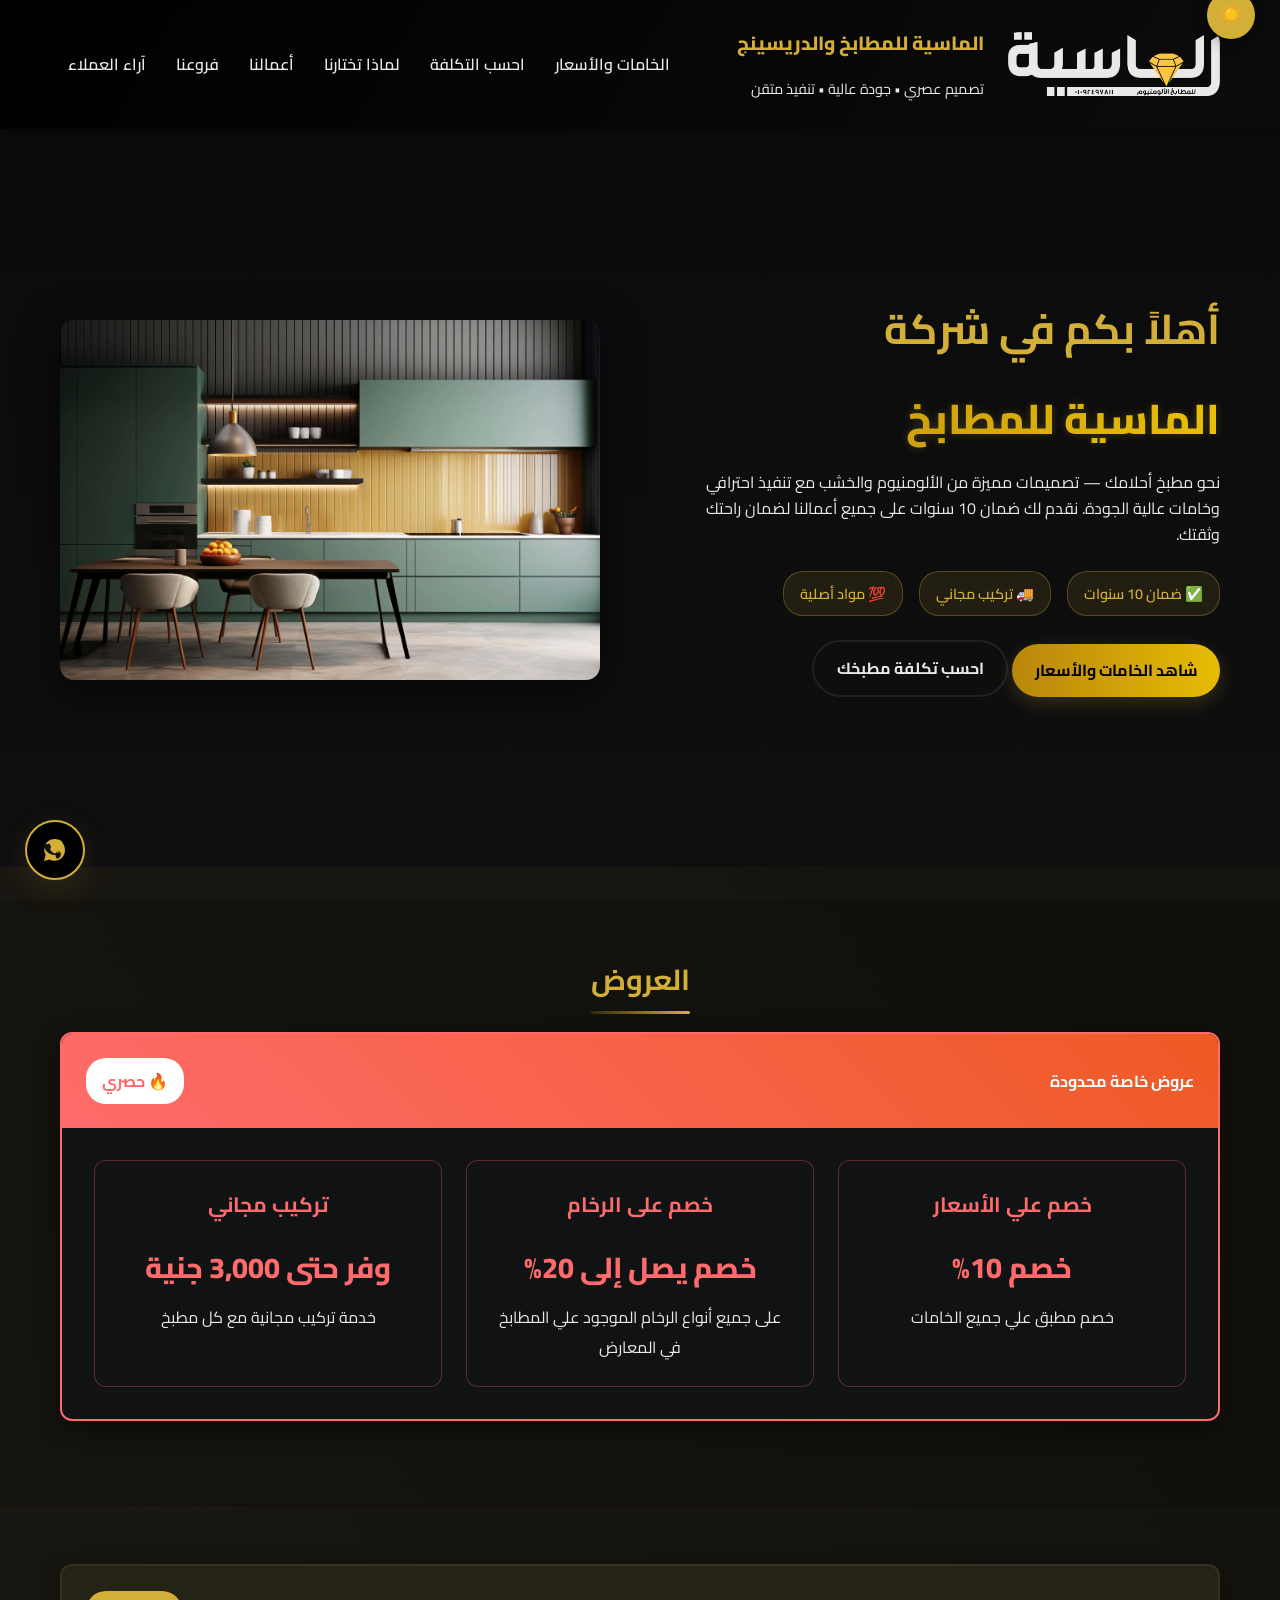
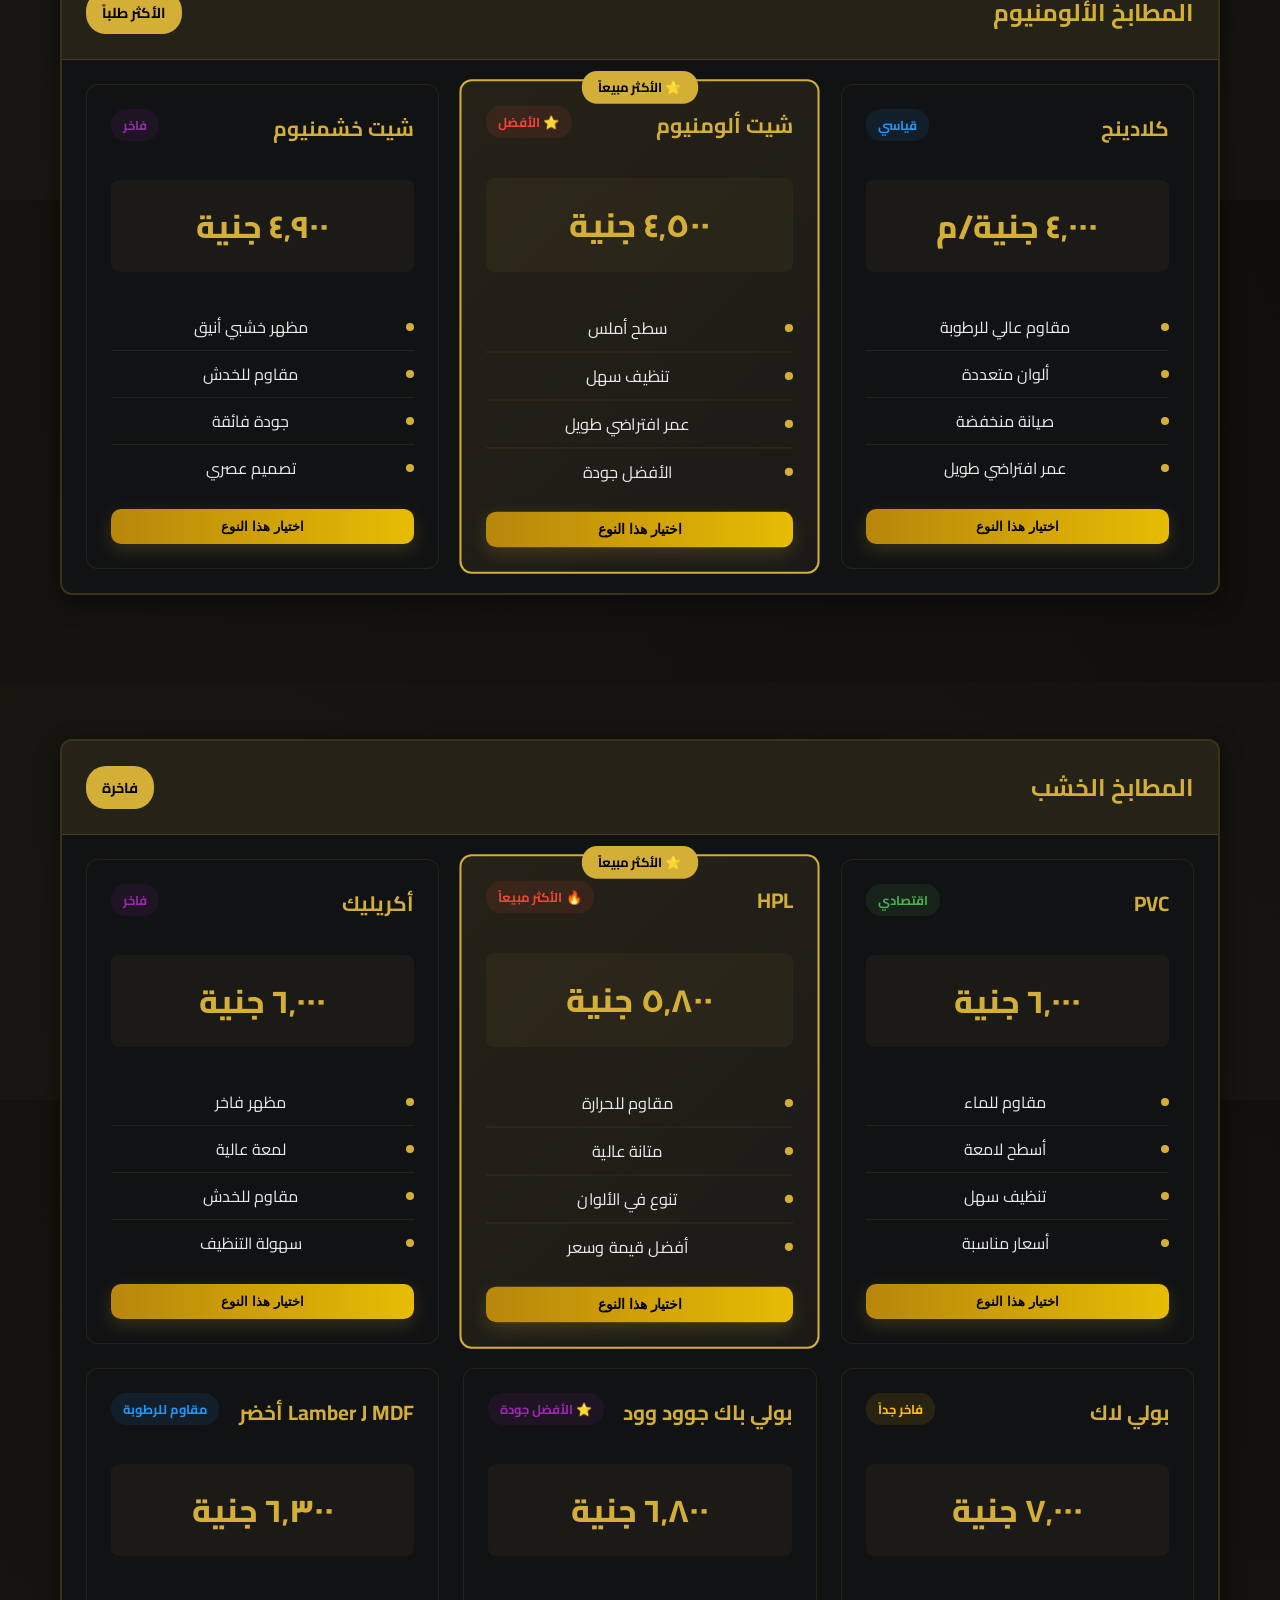
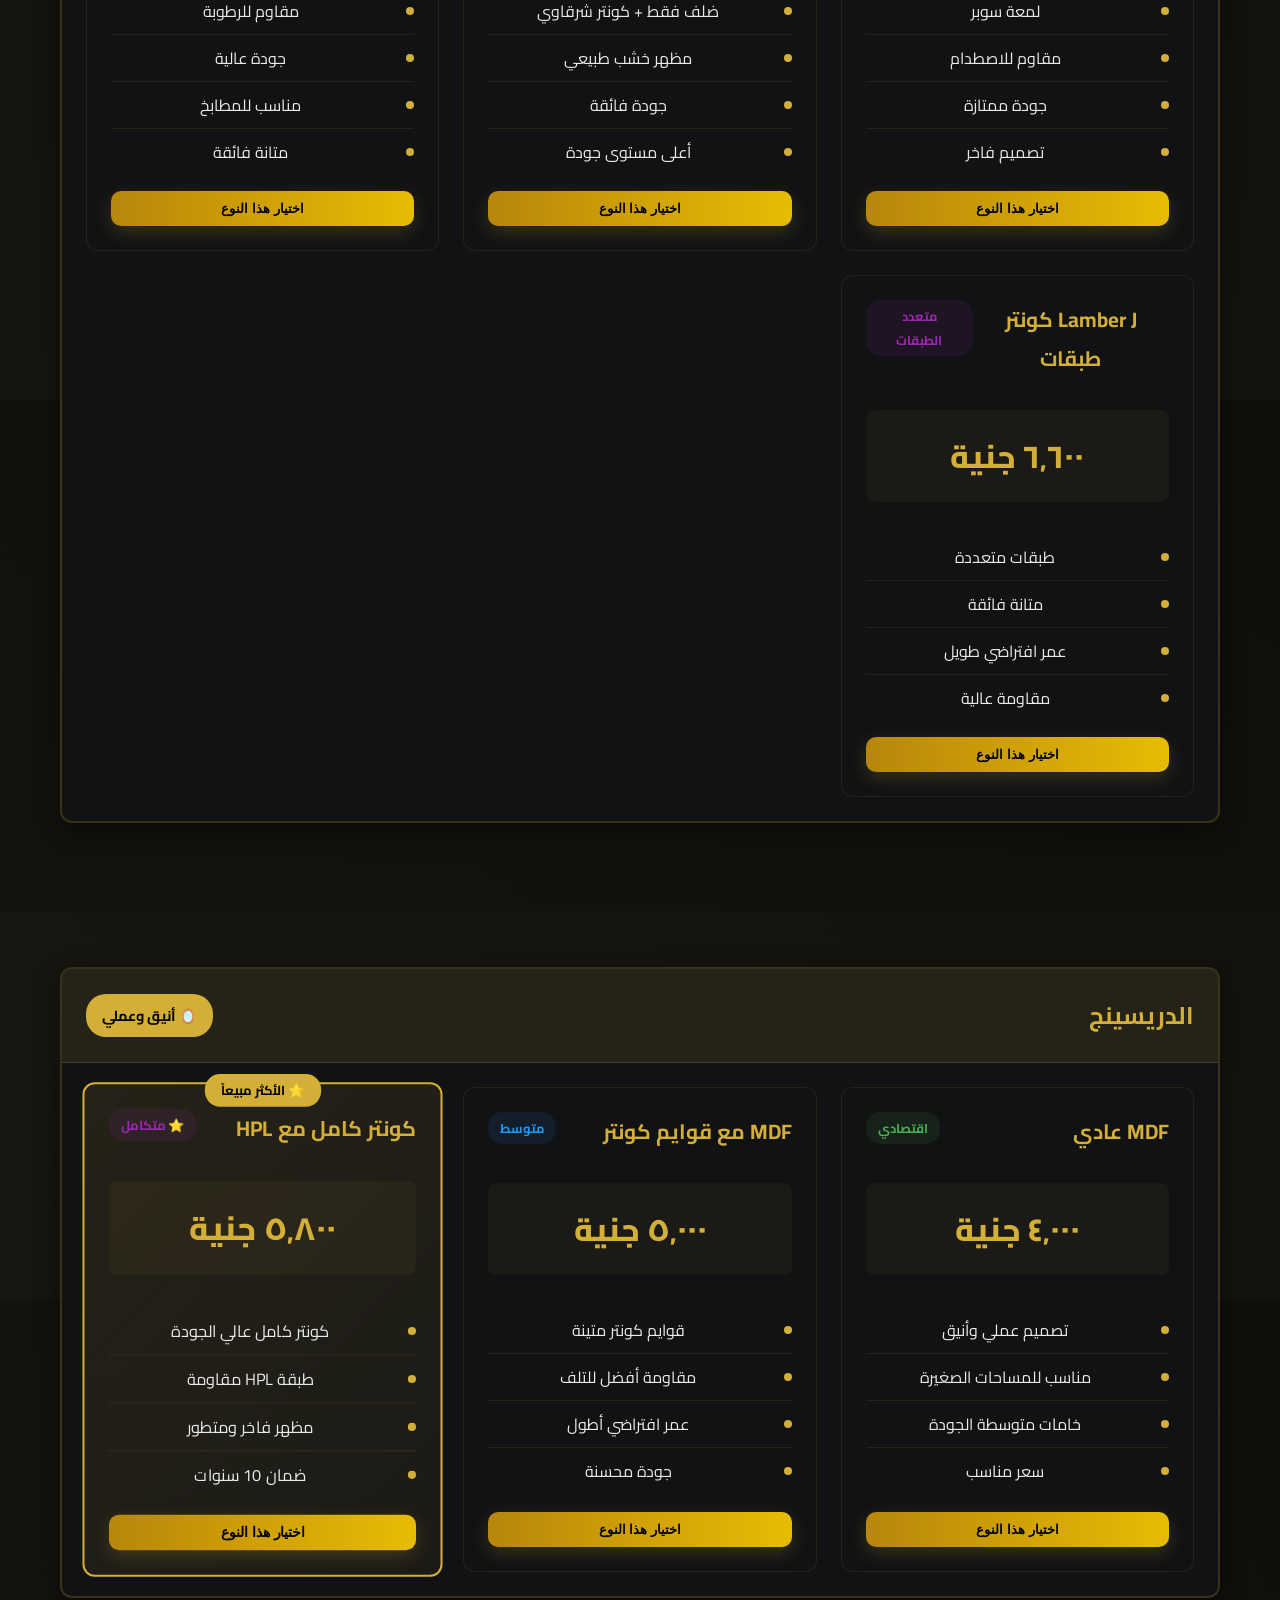
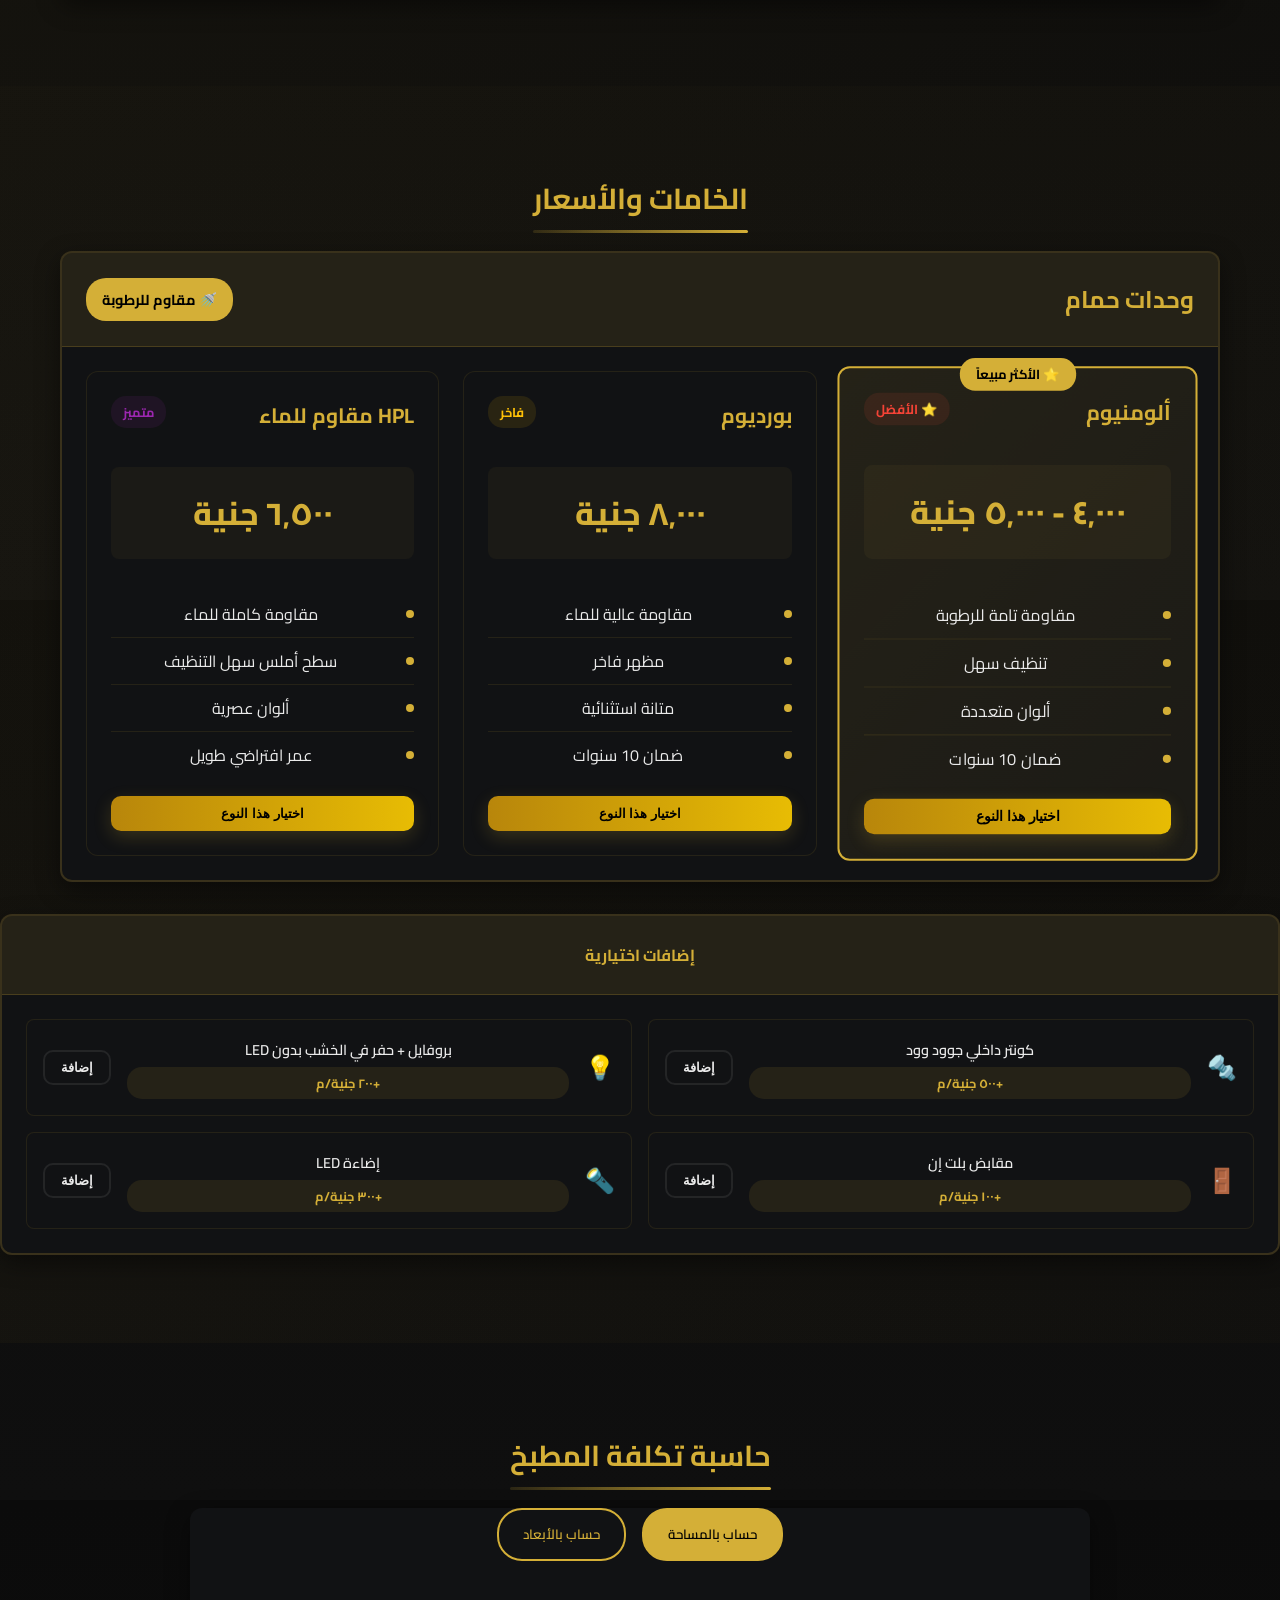
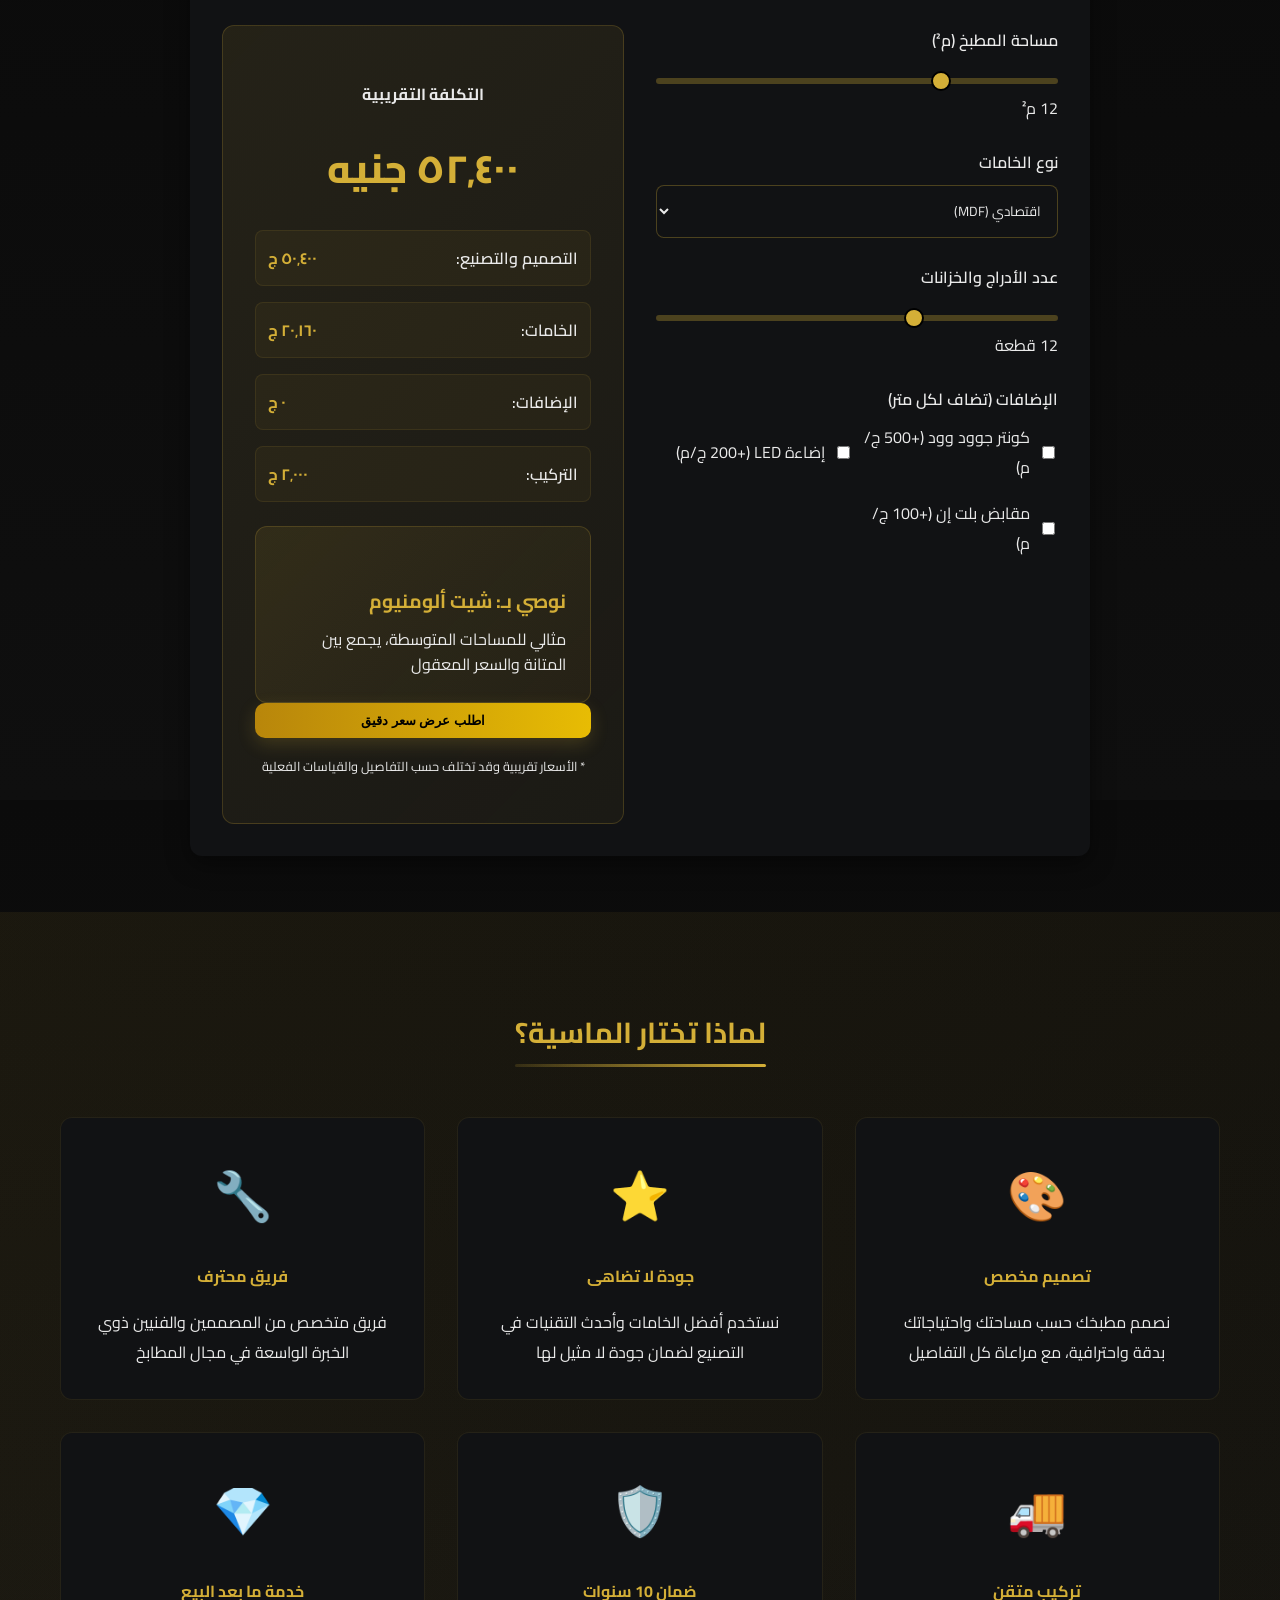
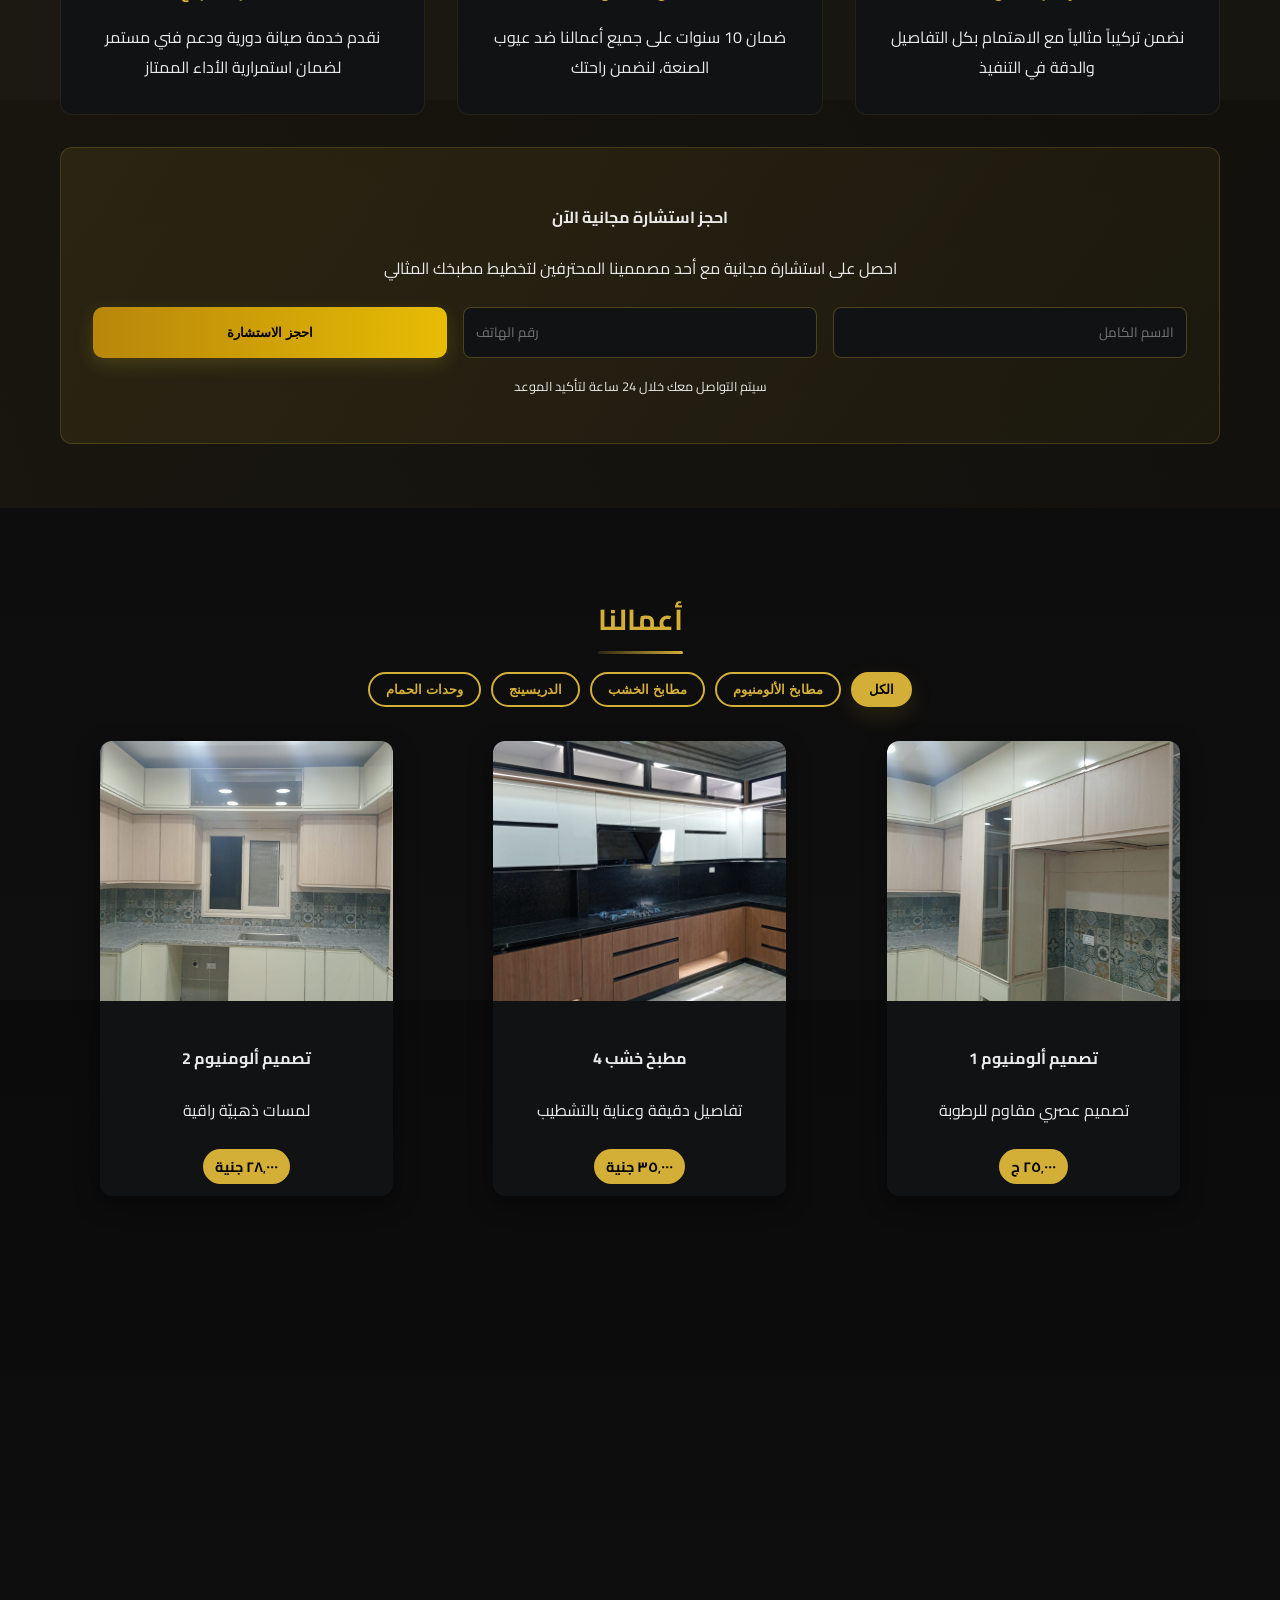
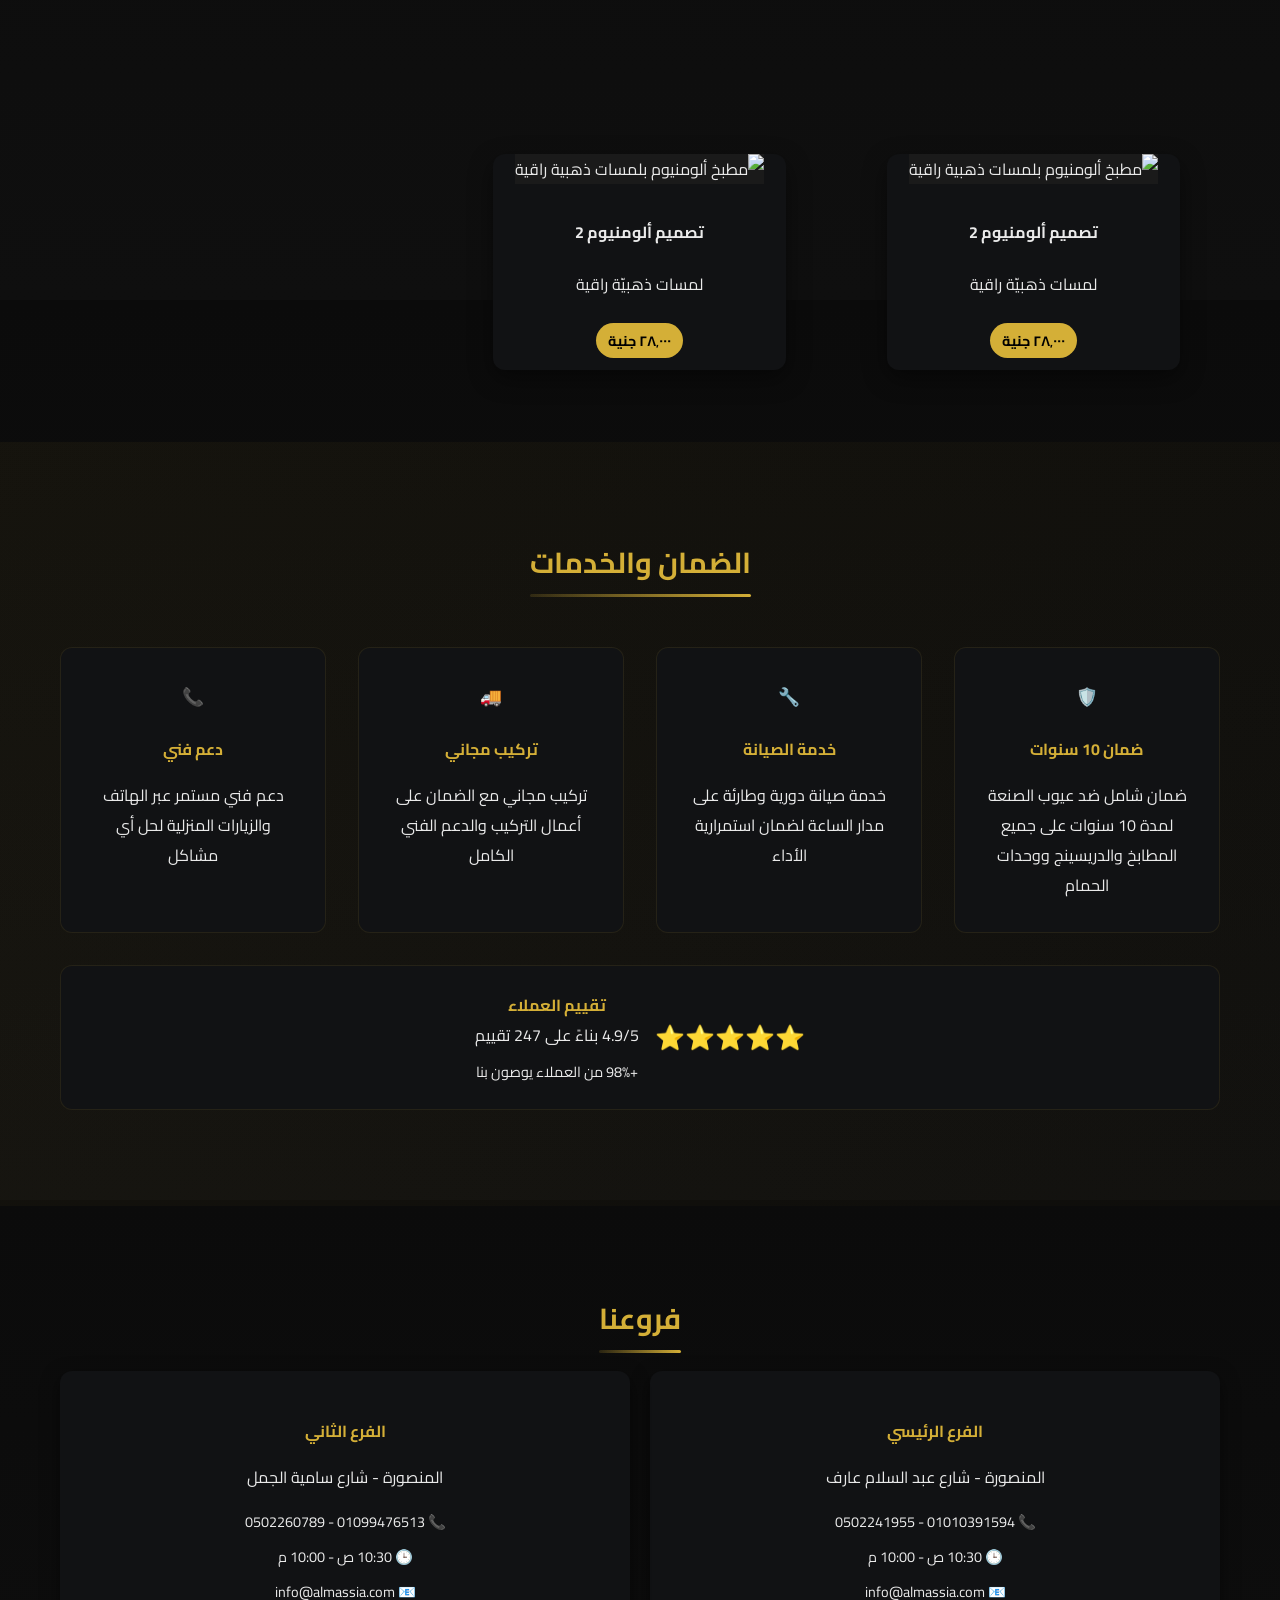
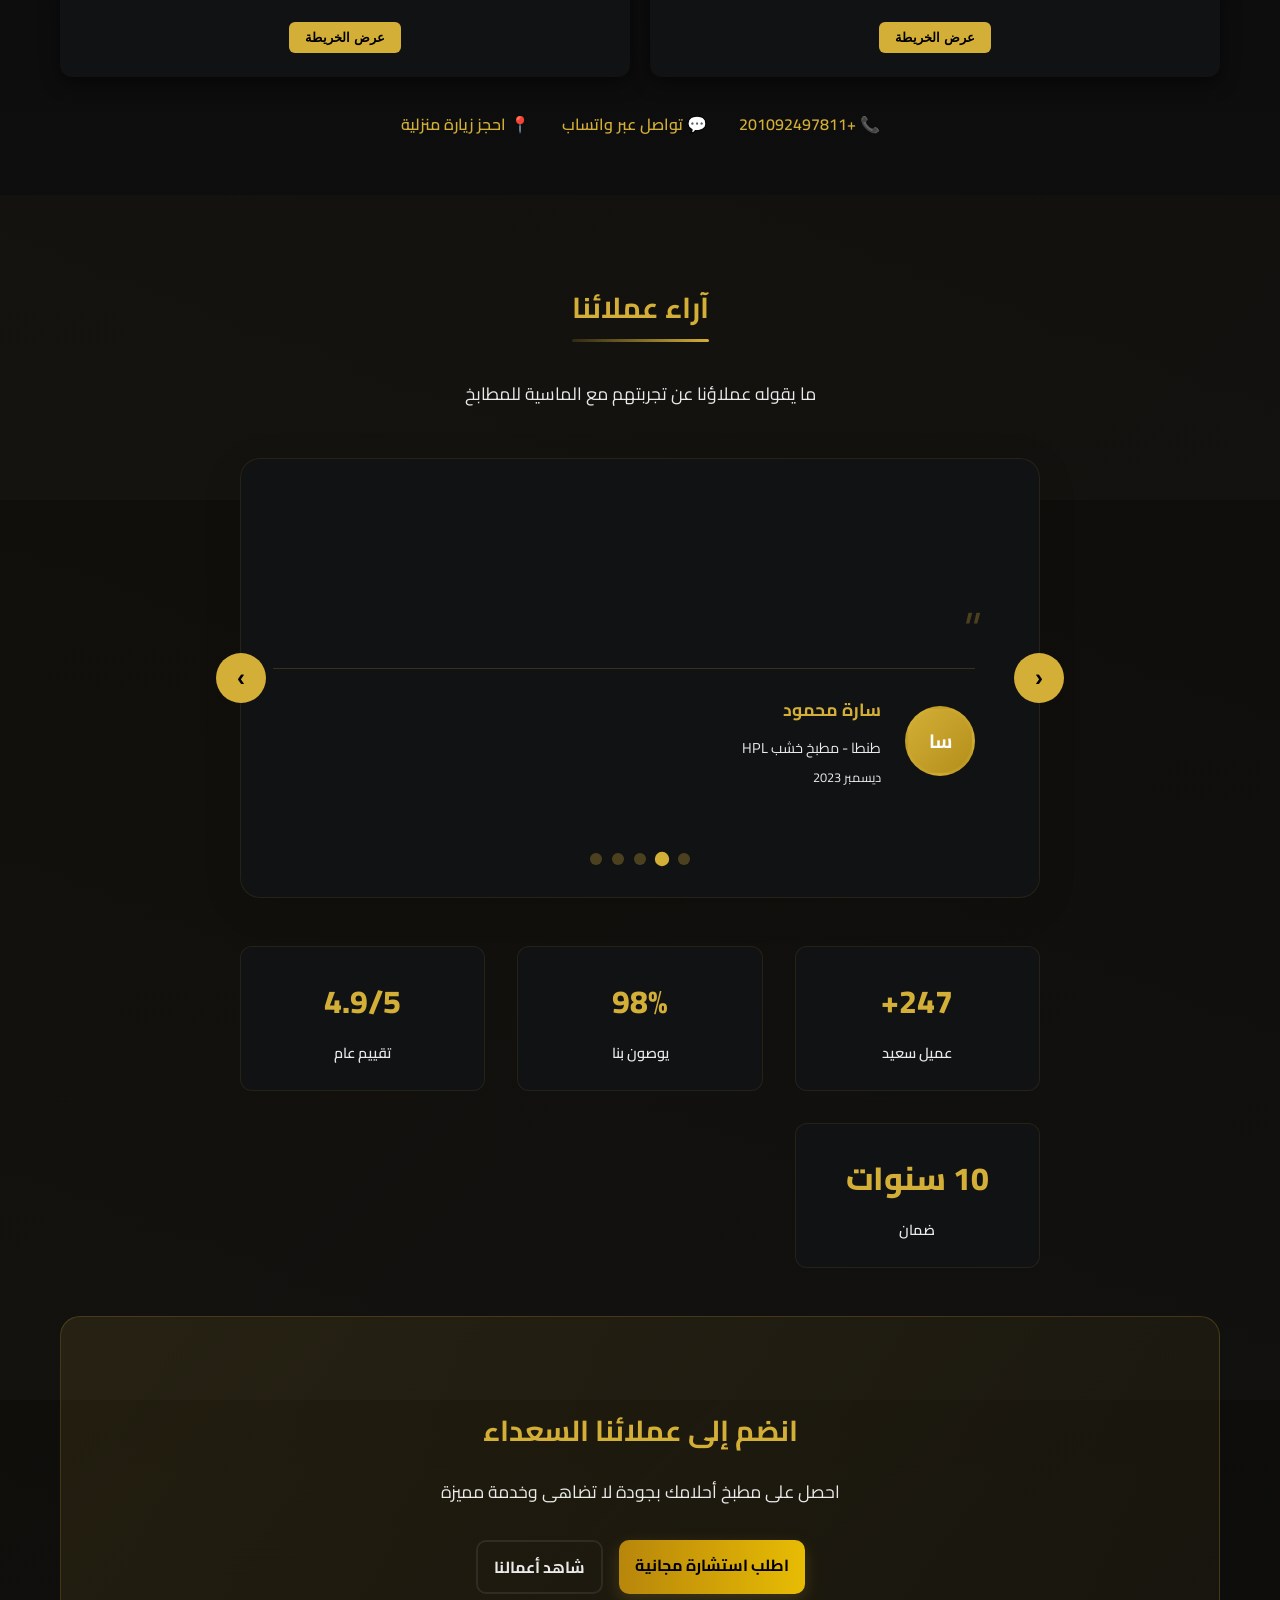
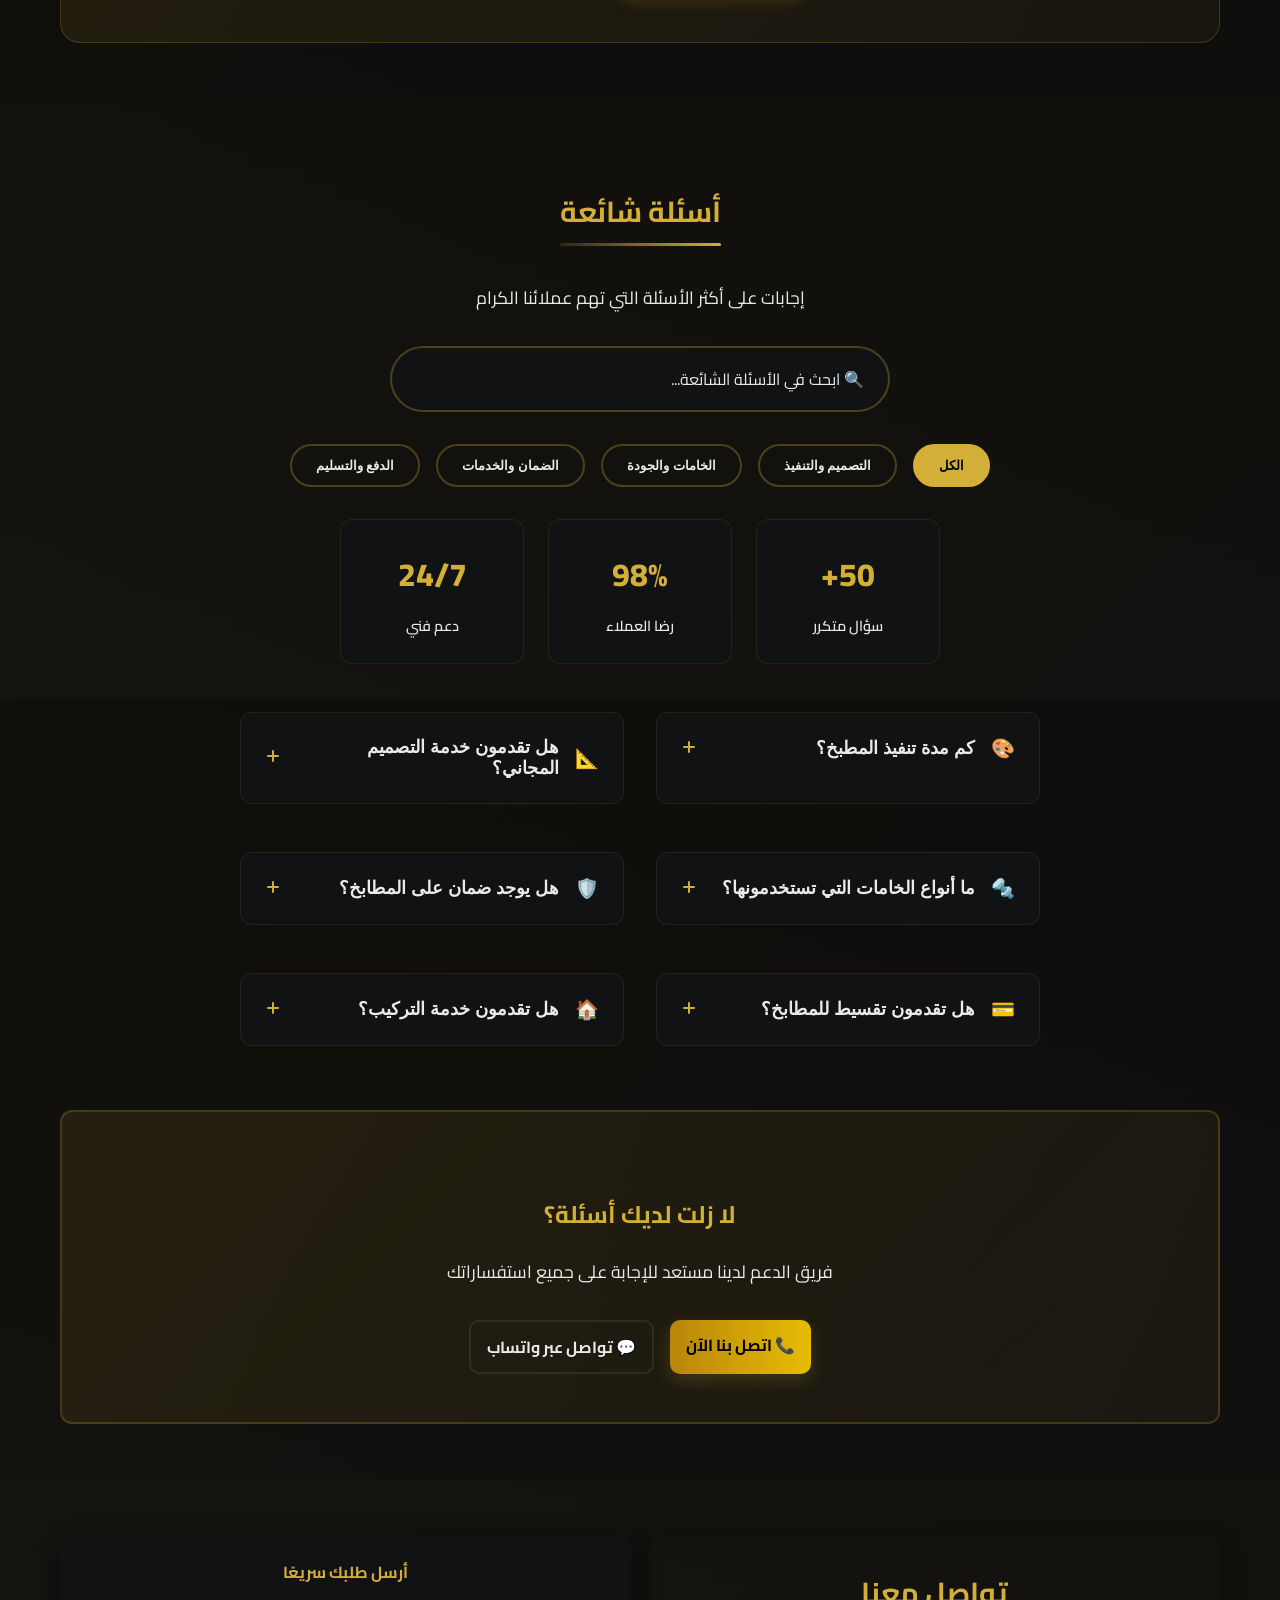
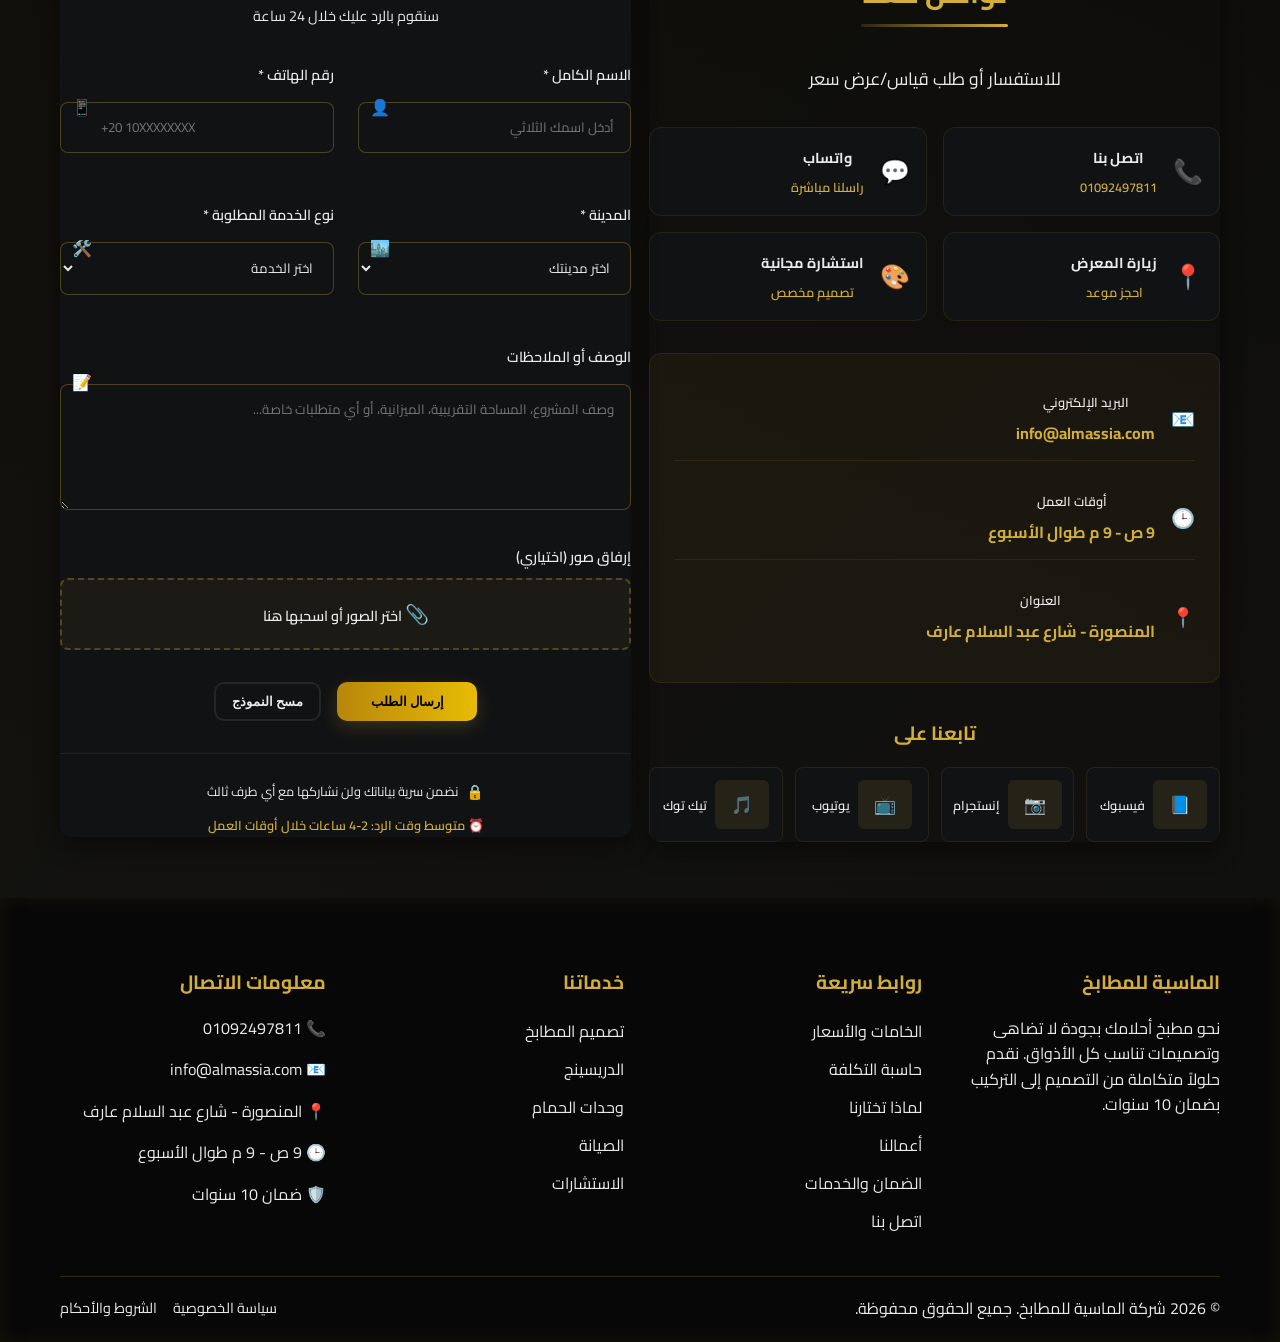
==== index.html @ 08e4f2e4 "Update index.html" ====
<!DOCTYPE html>
<html lang="ar" dir="rtl">
<head>
  <meta charset="utf-8" />
  <meta name="viewport" content="width=device-width, initial-scale=1" />
  <title>الماسية للمطابخ | تصميم وتنفيذ مطابخ - أفضل جودة وضمان 10 سنوات</title>
  <meta name="description" content="تصميم وتنفيذ مطابخ الألومنيوم والخشب عالية الجودة - الماسية للمطابخ والدريسينج - ضمان 10 سنوات - أسعار مميزة - خدمة تركيب مجانية">
  
  <!-- SEO Meta Tags -->
  <meta name="robots" content="index, follow">
  <meta name="google-site-verification" content="your-verification-code">
  
  <!-- Google Font -->
  <link href="https://fonts.googleapis.com/css2?family=Cairo:wght@400;600;700;800&display=swap" rel="stylesheet" crossorigin="anonymous">

  <!-- Preload important resources -->
  <link rel="preload" href="images/kitchen1.webp" as="image">
  <link rel="preload" href="images/logo-light.png" as="image">
  <link rel="preload" href="images/logo-dark.png" as="image">
  <link rel="icon" type="image/x-icon" href="/favicon.ico">

  <!-- PWA -->
  <link rel="manifest" href="/manifest.json">
  <meta name="apple-mobile-web-app-capable" content="yes">
  <meta name="apple-mobile-web-app-status-bar-style" content="black-translucent">
  <meta name="apple-mobile-web-app-title" content="الماسية للمطابخ">

  <!-- Open Graph -->
  <meta property="og:title" content="الماسية للمطابخ | تصميم وتنفيذ مطابخ - ضمان 10 سنوات">
  <meta property="og:description" content="تصميم وتنفيذ مطابخ الألومنيوم والخشب عالية الجودة في مصر - ضمان 10 سنوات - تركيب مجاني - تقسيط ميسر">
  <meta property="og:image" content="https://yourdomain.com/images/og-image.jpg">
  <meta property="og:url" content="https://yourdomain.com">
  <meta property="og:type" content="website">
  <meta property="og:locale" content="ar_EG">

  <!-- Twitter Card -->
  <meta name="twitter:card" content="summary_large_image">
  <meta name="twitter:title" content="الماسية للمطابخ - ضمان 10 سنوات">
  <meta name="twitter:description" content="تصميم مطابخ فاخرة في مصر بضمان 10 سنوات وأسعار تنافسية">
  <meta name="twitter:image" content="https://yourdomain.com/images/twitter-image.jpg">

  <!-- Stylesheets -->
  <link rel="stylesheet" href="css/main.css">
  <link rel="stylesheet" href="css/components.css">
  <link rel="stylesheet" href="css/responsive.css">

  <!-- Meta for theme color -->
  <meta name="theme-color" content="#d4af37">

  <!-- Structured Data -->
  <script type="application/ld+json">
  {
    "@context": "https://schema.org",
    "@type": "LocalBusiness",
    "name": "الماسية للمطابخ والدريسينج",
    "description": "تصميم وتنفيذ مطابخ الألومنيوم والخشب عالية الجودة - ضمان 10 سنوات - تركيب مجاني - تقسيط ميسر",
    "url": "https://yourdomain.com",
    "telephone": "+201092497811",
    "address": {
      "@type": "PostalAddress",
      "streetAddress": "المنصورة - شارع عبد السلام عارف",
      "addressLocality": "المنصورة",
      "addressRegion": "الدقهلية",
      "addressCountry": "EG"
    },
    "geo": {
      "@type": "GeoCoordinates",
      "latitude": "31.03537",
      "longitude": "31.3900721"
    },
    "openingHours": "Mo-Su 09:00-21:00",
    "priceRange": "$$",
    "aggregateRating": {
      "@type": "AggregateRating",
      "ratingValue": "4.9",
      "reviewCount": "247"
    }
  }
  </script>

  <style>
    /* Critical CSS for above-the-fold content */
    .header, .hero { opacity: 0; }
    .loaded .header, .loaded .hero { 
      opacity: 1;
      transition: opacity 0.5s ease;
    }
    
    .skip-link {
      position: absolute;
      top: -40px;
      left: 6px;
      background: #000;
      color: white;
      padding: 8px;
      z-index: 10000;
      text-decoration: none;
      border-radius: 4px;
    }
    .skip-link:focus {
      top: 6px;
    }
  </style>
</head>
<body>

  <!-- Skip Link -->
  <a href="#main" class="skip-link">انتقل إلى المحتوى الرئيسي</a>

  <!-- ===== Preloader ===== -->
  <div id="preloader">
    <div class="spinner"></div>
  </div>

  <!-- ===== Header ===== -->
  <header class="site-header header">
    <div class="container header-inner">
      <div class="brand">
        <picture>
          <source srcset="images/logo-light.webp" type="image/webp">
          <source srcset="images/logo-light.png" type="image/png">
          <img src="images/logo-light.png" alt="شعار الماسية للمطابخ" class="logo logo-light" width="120" height="60" loading="eager">
        </picture>
        <picture>
          <source srcset="images/logo-dark.webp" type="image/webp">
          <source srcset="images/logo-dark.png" type="image/png">
          <img src="images/logo-dark.png" alt="شعار الماسية للمطابخ" class="logo logo-dark" width="120" height="60" style="display: none;" loading="eager">
        </picture>
        <div class="brand-text">
          <h1 class="logo-text fade-in-gold">الماسية للمطابخ والدريسينج</h1>
          <p class="tagline">تصميم عصري • جودة عالية • تنفيذ متقن</p>
        </div>
      </div>

      <!-- main nav -->
      <nav class="main-nav nav-menu" aria-label="القائمة الرئيسية">
        <a href="#materials">الخامات والأسعار</a>
        <a href="#calculator">احسب التكلفة</a>
        <a href="#why-us">لماذا تختارنا</a>
        <a href="#works">أعمالنا</a>
        <a href="#branches">فروعنا</a>
        <a href="#reviews">آراء العملاء</a>
      </nav>

      <!-- Mobile Menu Button -->
      <button class="mobile-menu-btn" aria-expanded="false" aria-controls="mobile-menu" aria-label="قائمة الجوال">
        <span></span>
        <span></span>
        <span></span>
      </button>

      <!-- theme toggle -->
      <button id="theme-toggle" class="theme-toggle" aria-label="تبديل الوضع">🌙</button>
    </div>

    <!-- Mobile Menu -->
    <div class="mobile-menu" id="mobile-menu">
      <a href="#materials">الخامات والأسعار</a>
      <a href="#calculator">حاسبة التكلفة</a>
      <a href="#why-us">لماذا تختارنا</a>
      <a href="#works">أعمالنا</a>
      <a href="#warranty">الضمان والخدمات</a>
      <a href="#branches">فروعنا</a>
      <a href="#reviews">آراء العملاء</a>
      <a href="#contact">تواصل معنا</a>
    </div>
  </header>

  <main id="main">
    <!-- ===== Hero ===== -->
    <section class="hero fade-in-gold">
      <!-- <div class="overlay">
        <picture>
          <source srcset="images/kitchen1.webp" type="image/webp">
          <source srcset="images/kitchen1.jpg" type="image/jpeg">
          <img src="images/kitchen1.jpg" alt="مطبخ فاخر بتصميم عصري من شركة الماسية" loading="eager" width="800" height="600">
        </picture>
      </div> -->
      <div class="container hero-content">
        <div class="hero-text">
          <h2 class="white-heading">أهلاً بكم في شركة</h2>
          <h2 class="gold-heading">الماسية للمطابخ</h2>
          <p>نحو مطبخ أحلامك — تصميمات مميزة من الألومنيوم والخشب مع تنفيذ احترافي وخامات عالية الجودة. نقدم لك ضمان 10 سنوات على جميع أعمالنا لضمان راحتك وثقتك.</p>
          
          <!-- Trust Badges -->
          <div class="trust-badges">
            <div class="badge">✅ ضمان 10 سنوات</div>
            <div class="badge">🚚 تركيب مجاني</div>
            <div class="badge">💯 مواد أصلية</div>
          </div>

          <div class="hero-actions">
            <a class="btn btn-primary btn-gold-glow" href="#materials">شاهد الخامات والأسعار</a>
            <a class="btn btn-ghost btn-gold-glow" href="#calculator">احسب تكلفة مطبخك</a>
          </div>
        </div>

        <div class="hero-image">
          <picture>
            <source srcset="images/kitchen1.webp" type="image/webp">
            <source srcset="images/kitchen1.jpg" type="image/jpeg">
            <img src="images/kitchen1.jpg" alt="مطبخ فاخر بتصميم عصري من شركة الماسية" loading="eager" width="800" height="600">
          </picture>
        </div>
      </div>
    </section>

    <section id="materials" class="section materials-prices reveal">
      <div class="container">
        <h3 class="gold-title">العروض</h3>

    <!-- Special Offers Grid -->
        <div class="special-offers card">
          <div class="offer-header">
            <h4>عروض خاصة محدودة</h4>
            <div class="offer-badge">🔥 حصري</div>
          </div>
          <div class="offers-grid">
            <div class="offer-item">
              <div class="offer-content">
                <h5>خصم علي الأسعار</h5>
                <p class="offer-discount">خصم 10%</p>
                <p class="offer-desc">خصم مطبق علي جميع الخامات</p>
              </div>
            </div>
            <div class="offer-item">
              <div class="offer-content">
                <h5>خصم على الرخام</h5>
                <p class="offer-discount">خصم يصل إلى 20%</p>
                <p class="offer-desc">على جميع أنواع الرخام الموجود علي المطابخ في المعارض</p>
              </div>
            </div>
            <div class="offer-item">
              <div class="offer-content">
                <h5>تركيب مجاني</h5>
                <p class="offer-discount">وفر حتى 3,000 جنية</p>
                <p class="offer-desc">خدمة تركيب مجانية مع كل مطبخ</p>
              </div>
            </div>
          </div>
        </div>
      </div>
    </section>


    <section id="materials" class="section materials-prices reveal">
      <div class="container">

        <!-- Main Pricing Grid -->
        <div class="main-pricing-grid">
          
          <!-- Aluminum Kitchens -->
          <div class="material-category card">
            <div class="category-header">
              <h4 class="category-title">المطابخ الألومنيوم</h4>
              <span class="category-badge">الأكثر طلباً</span>
            </div>
            <div class="pricing-grid enhanced-grid">
              <div class="price-item">
                <div class="price-header">
                  <h5>كلادينج</h5>
                  <div class="price-badge standard">قياسي</div>
                </div>
                <div class="price">٤٬٠٠٠ جنية/م</div>
                <ul class="features">
                  <li> مقاوم عالي للرطوبة</li>
                  <li> ألوان متعددة</li>
                  <li> صيانة منخفضة</li>
                  <li> عمر افتراضي طويل</li>
                </ul>
                <button class="btn btn-primary btn-full" onclick="selectMaterial('كلادينج', 4000)">اختيار هذا النوع</button>
              </div>

              <div class="price-item featured">
                <div class="price-header">
                  <h5>شيت ألومنيوم</h5>
                  <div class="price-badge popular">⭐ الأفضل</div>
                </div>
                <div class="price">٤٬٥٠٠ جنية</div>
                <ul class="features">
                  <li> سطح أملس</li>
                  <li> تنظيف سهل</li>
                  <li> عمر افتراضي طويل</li>
                  <li> الأفضل جودة</li>
                </ul>
                <button class="btn btn-primary btn-full" onclick="selectMaterial('شيت ألومنيوم', 4500)">اختيار هذا النوع</button>
              </div>

              <div class="price-item">
                <div class="price-header">
                  <h5>شيت خشمنيوم</h5>
                  <div class="price-badge premium">فاخر</div>
                </div>
                <div class="price">٤٬٩٠٠ جنية</div>
                <ul class="features">
                  <li> مظهر خشبي أنيق</li>
                  <li> مقاوم للخدش</li>
                  <li> جودة فائقة</li>
                  <li> تصميم عصري</li>
                </ul>
                <button class="btn btn-primary btn-full" onclick="selectMaterial('شيت خشمنيوم', 4900)">اختيار هذا النوع</button>
              </div>
            </div>
          </div>
        </div>
      </div>
    </section>


    <section id="materials" class="section materials-prices reveal">
      <div class="container">

        <!-- Wood Kitchens -->
          <div class="material-category card">
            <div class="category-header">
              <h4 class="category-title">المطابخ الخشب</h4>
              <span class="category-badge">فاخرة</span>
            </div>
            <div class="pricing-grid enhanced-grid">
              <div class="price-item">
                <div class="price-header">
                  <h5>PVC</h5>
                  <div class="price-badge economy">اقتصادي</div>
                </div>
                <div class="price">٦٬٠٠٠ جنية</div>
                <ul class="features">
                  <li> مقاوم للماء</li>
                  <li> أسطح لامعة</li>
                  <li> تنظيف سهل</li>
                  <li> أسعار مناسبة</li>
                </ul>
                <button class="btn btn-primary btn-full" onclick="selectMaterial('PVC', 6000)">اختيار هذا النوع</button>
              </div>

              <div class="price-item featured">
                <div class="price-header">
                  <h5>HPL</h5>
                  <div class="price-badge popular">🔥 الأكثر مبيعاً</div>
                </div>
                <div class="price">٥٬٨٠٠ جنية</div>
                <ul class="features">
                  <li> مقاوم للحرارة</li>
                  <li> متانة عالية</li>
                  <li> تنوع في الألوان</li>
                  <li> أفضل قيمة وسعر</li>
                </ul>
                <button class="btn btn-primary btn-full" onclick="selectMaterial('HPL', 5800)">اختيار هذا النوع</button>
              </div>

              <div class="price-item">
                <div class="price-header">
                  <h5>أكريليك</h5>
                  <div class="price-badge premium">فاخر</div>
                </div>
                <div class="price">٦٬٠٠٠ جنية</div>
                <ul class="features">
                  <li> مظهر فاخر</li>
                  <li> لمعة عالية</li>
                  <li> مقاوم للخدش</li>
                  <li> سهولة التنظيف</li>
                </ul>
                <button class="btn btn-primary btn-full" onclick="selectMaterial('أكريليك', 6000)">اختيار هذا النوع</button>
              </div>

              <div class="price-item">
                <div class="price-header">
                  <h5>بولي لاك</h5>
                  <div class="price-badge luxury">فاخر جداً</div>
                </div>
                <div class="price">٧٬٠٠٠ جنية</div>
                <ul class="features">
                  <li> لمعة سوبر</li>
                  <li> مقاوم للاصطدام</li>
                  <li> جودة ممتازة</li>
                  <li> تصميم فاخر</li>
                </ul>
                <button class="btn btn-primary btn-full" onclick="selectMaterial('بولي لاك', 7000)">اختيار هذا النوع</button>
              </div>

              <!-- New Items -->
              <div class="price-item ">
                <div class="price-header">
                  <h5>بولي باك جوود وود</h5>
                  <div class="price-badge premium">⭐ الأفضل جودة</div>
                </div>
                <div class="price">٦٬٨٠٠ جنية</div>
                <ul class="features">
                  <li> ضلف فقط + كونتر شرقاوي</li>
                  <li> مظهر خشب طبيعي</li>
                  <li> جودة فائقة</li>
                  <li> أعلى مستوى جودة</li>
                </ul>
                <button class="btn btn-primary btn-full" onclick="selectMaterial('بولي باك جوود وود', 6800)">اختيار هذا النوع</button>
              </div>

              <div class="price-item">
                <div class="price-header">
                  <h5>Lamber J MDF أخضر</h5>
                  <div class="price-badge standard">مقاوم للرطوبة</div>
                </div>
                <div class="price">٦٬٣٠٠ جنية</div>
                <ul class="features">
                  <li> مقاوم للرطوبة</li>
                  <li> جودة عالية</li>
                  <li> مناسب للمطابخ</li>
                  <li> متانة فائقة</li>
                </ul>
                <button class="btn btn-primary btn-full" onclick="selectMaterial('Lamber J MDF أخضر', 6300)">اختيار هذا النوع</button>
              </div>

              <div class="price-item">
                <div class="price-header">
                  <h5>Lamber J كونتر طبقات</h5>
                  <div class="price-badge premium">متعدد الطبقات</div>
                </div>
                <div class="price">٦٬٦٠٠ جنية</div>
                <ul class="features">
                  <li> طبقات متعددة</li>
                  <li> متانة فائقة</li>
                  <li> عمر افتراضي طويل</li>
                  <li> مقاومة عالية</li>
                </ul>
                <button class="btn btn-primary btn-full" onclick="selectMaterial('Lamber J كونتر طبقات', 6600)">اختيار هذا النوع</button>
              </div>
            </div>
          </div>

      </div>
    </section>



    <section id="materials" class="section materials-prices reveal">
      <div class="container">

      <!-- ===== Dressing ===== -->
        <div class="material-category card">
          <div class="category-header">
            <h4 class="category-title">الدريسينج</h4>
            <span class="category-badge">🪞 أنيق وعملي</span>
          </div>
          <div class="pricing-grid enhanced-grid">
            <div class="price-item">
              <div class="price-header">
                <h5>MDF عادي</h5>
                <div class="price-badge economy">اقتصادي</div>
              </div>
              <div class="price">٤٬٠٠٠ جنية</div>
              <ul class="features">
                <li> تصميم عملي وأنيق</li>
                <li> مناسب للمساحات الصغيرة</li>
                <li> خامات متوسطة الجودة</li>
                <li> سعر مناسب</li>
              </ul>
              <button class="btn btn-primary btn-full" onclick="selectMaterial('دريسينج MDF عادي', 4000)">اختيار هذا النوع</button>
            </div>

            <div class="price-item">
              <div class="price-header">
                <h5>MDF مع قوايم كونتر</h5>
                <div class="price-badge standard">متوسط</div>
              </div>
              <div class="price">٥٬٠٠٠ جنية</div>
              <ul class="features">
                <li> قوايم كونتر متينة</li>
                <li> مقاومة أفضل للتلف</li>
                <li> عمر افتراضي أطول</li>
                <li> جودة محسنة</li>
              </ul>
              <button class="btn btn-primary btn-full" onclick="selectMaterial('دريسينج MDF مع قوايم', 5000)">اختيار هذا النوع</button>
            </div>

            <div class="price-item featured">
              <div class="price-header">
                <h5>كونتر كامل مع HPL</h5>
                <div class="price-badge premium">⭐ متكامل</div>
              </div>
              <div class="price">٥٬٨٠٠ جنية</div>
              <ul class="features">
                <li> كونتر كامل عالي الجودة</li>
                <li> طبقة HPL مقاومة</li>
                <li> مظهر فاخر ومتطور</li>
                <li> ضمان 10 سنوات</li>
              </ul>
              <button class="btn btn-primary btn-full" onclick="selectMaterial('دريسينج كونتر كامل HPL', 5800)">اختيار هذا النوع</button>
            </div>
          </div>
        </div>
        

      </div>
    </section>
        

     <!-- ===== Materials & Prices ===== -->
    <section id="materials" class="section materials-prices reveal">
      <div class="container">
        <h3 class="gold-title">الخامات والأسعار</h3>

         

        <!-- ===== Bathroom Units ===== -->
        <div class="material-category card">
          <div class="category-header">
            <h4 class="category-title">وحدات حمام</h4>
            <span class="category-badge">🚿 مقاوم للرطوبة</span>
          </div>
          <div class="pricing-grid enhanced-grid">
            <div class="price-item featured">
              <div class="price-header">
                <h5>ألومنيوم</h5>
                <div class="price-badge popular">⭐ الأفضل</div>
              </div>
              <div class="price">٤٬٠٠٠ - ٥٬٠٠٠ جنية</div>
              <ul class="features">
                <li> مقاومة تامة للرطوبة</li>
                <li> تنظيف سهل</li>
                <li> ألوان متعددة</li>
                <li> ضمان 10 سنوات</li>
              </ul>
              <button class="btn btn-primary btn-full" onclick="selectMaterial('وحدة حمام ألومنيوم', 4500)">اختيار هذا النوع</button>
            </div>

            <div class="price-item">
              <div class="price-header">
                <h5>بورديوم</h5>
                <div class="price-badge luxury">فاخر</div>
              </div>
              <div class="price">٨٬٠٠٠ جنية</div>
              <ul class="features">
                <li> مقاومة عالية للماء</li>
                <li> مظهر فاخر</li>
                <li> متانة استثنائية</li>
                <li> ضمان 10 سنوات</li>
              </ul>
              <button class="btn btn-primary btn-full" onclick="selectMaterial('وحدة حمام بورديوم', 8000)">اختيار هذا النوع</button>
            </div>

            <div class="price-item">
              <div class="price-header">
                <h5>HPL مقاوم للماء</h5>
                <div class="price-badge premium">متميز</div>
              </div>
              <div class="price">٦٬٥٠٠ جنية</div>
              <ul class="features">
                <li> مقاومة كاملة للماء</li>
                <li> سطح أملس سهل التنظيف</li>
                <li> ألوان عصرية</li>
                <li> عمر افتراضي طويل</li>
              </ul>
              <button class="btn btn-primary btn-full" onclick="selectMaterial('وحدة حمام HPL', 6500)">اختيار هذا النوع</button>
            </div>
          </div>
        </div>

        </div>




        <!-- Additional Options Grid -->
        <div class="additional-options card">
          <h4 class="options-title">إضافات اختيارية</h4>
          <div class="options-grid enhanced-grid">
            <div class="option-item">
              <div class="option-icon">🔩</div>
              <div class="option-content">
                <span class="option-name">كونتر داخلي جوود وود</span>
                <span class="option-price">+٥٠٠ جنية/م</span>
              </div>
              <button class="btn btn-ghost btn-small" onclick="addOption('كونتر جوود وود', 500)">إضافة</button>
            </div>

            <div class="option-item">
              <div class="option-icon">💡</div>
              <div class="option-content">
                <span class="option-name">بروفايل + حفر في الخشب بدون LED</span>
                <span class="option-price">+٢٠٠ جنية/م</span>
              </div>
              <button class="btn btn-ghost btn-small" onclick="addOption('بروفايل وحفر', 200)">إضافة</button>
            </div>

            <div class="option-item">
              <div class="option-icon">🚪</div>
              <div class="option-content">
                <span class="option-name">مقابض بلت إن</span>
                <span class="option-price">+١٠٠ جنية/م</span>
              </div>
              <button class="btn btn-ghost btn-small" onclick="addOption('مقابض بلت إن', 100)">إضافة</button>
            </div>

            <div class="option-item">
              <div class="option-icon">🔦</div>
              <div class="option-content">
                <span class="option-name">إضاءة LED</span>
                <span class="option-price">+٣٠٠ جنية/م</span>
              </div>
              <button class="btn btn-ghost btn-small" onclick="addOption('إضاءة LED', 300)">إضافة</button>
            </div>
          </div>
        </div>

        <!-- Selected Items Summary -->
        <div class="selection-summary card" id="selectionSummary" style="display: none;">
          <h4 class="summary-title">الخيارات المحددة</h4>
          <div class="summary-content">
            <div class="selected-items" id="selectedItems"></div>
            <div class="total-price" id="totalPrice"></div>
            <button class="btn btn-primary" onclick="proceedToCalculator()">المتابعة للحاسبة</button>
          </div>
        </div>

      </div>
    </section>

    
   

    <!-- ===== Cost Calculator ===== -->
    <section id="calculator" class="section calculator reveal">
      <div class="container">
        <h3 class="gold-title">حاسبة تكلفة المطبخ</h3>
        <div class="calculator-card card calculator-enhanced">
          <div class="calculator-tabs">
            <button class="calculator-tab active" data-tab="area">حساب بالمساحة</button>
            <button class="calculator-tab" data-tab="dimensions">حساب بالأبعاد</button>
          </div>
          
          <div class="calculator-tab-content active" id="area-tab">
            <div class="calculator-content">
              <div class="calculator-inputs">
                <div class="input-group">
                  <label for="kitchen-area">مساحة المطبخ (م²)</label>
                  <input type="range" id="kitchen-area" min="5" max="30" value="12" aria-describedby="area-value">
                  <span id="area-value">12 م²</span>
                </div>
                
                <div class="input-group">
                  <label for="material-type">نوع الخامات</label>
                  <select id="material-type">
                    <option value="economy">اقتصادي (MDF)</option>
                    <option value="standard">قياسي (ألومنيوم)</option>
                    <option value="premium">فاخر (خشب طبيعي)</option>
                  </select>
                </div>
                
                <div class="input-group">
                  <label for="drawers-count">عدد الأدراج والخزانات</label>
                  <input type="range" id="drawers-count" min="5" max="25" value="12" aria-describedby="drawers-value">
                  <span id="drawers-value">12 قطعة</span>
                </div>
                
                <div class="input-group">
                  <label>الإضافات (تضاف لكل متر)</label>
                  <div class="checkbox-group">
                    <label><input type="checkbox" name="addons" value="counter" data-price="500"> كونتر جوود وود (+500 ج/م)</label>
                    <label><input type="checkbox" name="addons" value="led" data-price="200"> إضاءة LED (+200 ج/م)</label>
                    <label><input type="checkbox" name="addons" value="handles" data-price="100"> مقابض بلت إن (+100 ج/م)</label>
                  </div>
                </div>
              </div>
              
              <div class="calculator-result">
                <div class="result-card">
                  <h4>التكلفة التقريبية</h4>
                  <div class="estimated-cost" id="estimated-cost">٢٥٬٠٠٠ جنيه</div>
                  
                  <div class="cost-breakdown-enhanced">
                    <div class="cost-item">
                      <span>التصميم والتصنيع:</span>
                      <span id="manufacturing-cost">١٥٬٠٠٠ جنية</span>
                    </div>
                    <div class="cost-item">
                      <span>الخامات:</span>
                      <span id="material-cost">٨٬٠٠٠ جنية</span>
                    </div>
                    <div class="cost-item">
                      <span>الإضافات:</span>
                      <span id="addons-cost">٠ جنية</span>
                    </div>
                    <div class="cost-item">
                      <span>التركيب:</span>
                      <span id="installation-cost">٢٬٠٠٠ جنية</span>
                    </div>
                  </div>
                  
                  <div class="recommendation-card" id="recommendation">
                    <h5>نوصي بـ: <span id="recommended-material">شيت ألومنيوم</span></h5>
                    <p id="recommendation-reason">مثالي للمساحات المتوسطة، يجمع بين المتانة والسعر المعقول</p>
                  </div>
                  
                  <button class="btn btn-primary btn-full" onclick="requestDetailedQuote()">
                    اطلب عرض سعر دقيق
                  </button>
                  <p class="note">* الأسعار تقريبية وقد تختلف حسب التفاصيل والقياسات الفعلية</p>
                </div>
              </div>
            </div>
          </div>
          
          <div class="calculator-tab-content" id="dimensions-tab">
            <div class="calculator-content">
              <div class="calculator-inputs">
                <div class="dimension-inputs">
                  <div class="input-group">
                    <label for="kitchen-length">طول المطبخ (م)</label>
                    <input type="number" id="kitchen-length" min="2" max="10" value="4" step="0.1">
                  </div>
                  <div class="input-group">
                    <label for="kitchen-width">عرض المطبخ (م)</label>
                    <input type="number" id="kitchen-width" min="2" max="8" value="3" step="0.1">
                  </div>
                </div>
                
                <div class="input-group">
                  <label for="material-type-dimensions">نوع الخامات</label>
                  <select id="material-type-dimensions">
                    <option value="economy">اقتصادي (MDF)</option>
                    <option value="standard">قياسي (ألومنيوم)</option>
                    <option value="premium">فاخر (خشب طبيعي)</option>
                  </select>
                </div>
                
                <div class="input-group">
                  <label for="wall-cabinets">عدد وحدات الحائط</label>
                  <input type="range" id="wall-cabinets" min="0" max="10" value="4" aria-describedby="wall-cabinets-value">
                  <span id="wall-cabinets-value">4 وحدة</span>
                </div>
                
                <div class="input-group">
                  <label for="base-cabinets">عدد وحدات القاعدة</label>
                  <input type="range" id="base-cabinets" min="3" max="15" value="6" aria-describedby="base-cabinets-value">
                  <span id="base-cabinets-value">6 وحدة</span>
                </div>
              </div>
              
              <div class="calculator-result">
                <div class="result-card">
                  <h4>التكلفة التقريبية</h4>
                  <div class="estimated-cost" id="estimated-cost-dimensions">٢٥٬٠٠٠ جنيه</div>
                  
                  <div class="cost-breakdown-enhanced">
                    <div class="cost-item">
                      <span>التصميم والتصنيع:</span>
                      <span id="manufacturing-cost-dimensions">١٥٬٠٠٠ جنية</span>
                    </div>
                    <div class="cost-item">
                      <span>الخامات:</span>
                      <span id="material-cost-dimensions">٨٬٠٠٠ جنية</span>
                    </div>
                    <div class="cost-item">
                      <span>التركيب:</span>
                      <span id="installation-cost-dimensions">٢٬٠٠٠ جنية</span>
                    </div>
                  </div>
                  
                  <button class="btn btn-primary btn-full" onclick="requestDetailedQuote()">
                    اطلب عرض سعر دقيق
                  </button>
                  <p class="note">* الأسعار تقريبية وقد تختلف حسب التفاصيل والقياسات الفعلية</p>
                </div>
              </div>
            </div>
          </div>
        </div>
      </div>
    </section>



    <!-- ===== Why Choose Us ===== -->
    <section id="why-us" class="section why-us-section reveal">
      <div class="container">
        <h3 class="gold-title">لماذا تختار الماسية؟</h3>
        
        <div class="why-us-grid">
          <div class="why-us-card">
            <div class="why-us-icon">🎨</div>
            <h4>تصميم مخصص</h4>
            <p>نصمم مطبخك حسب مساحتك واحتياجاتك بدقة واحترافية، مع مراعاة كل التفاصيل</p>
          </div>
          
          <div class="why-us-card">
            <div class="why-us-icon">⭐</div>
            <h4>جودة لا تضاهى</h4>
            <p>نستخدم أفضل الخامات وأحدث التقنيات في التصنيع لضمان جودة لا مثيل لها</p>
          </div>
          
          <div class="why-us-card">
            <div class="why-us-icon">🔧</div>
            <h4>فريق محترف</h4>
            <p>فريق متخصص من المصممين والفنيين ذوي الخبرة الواسعة في مجال المطابخ</p>
          </div>
          
          <div class="why-us-card">
            <div class="why-us-icon">🚚</div>
            <h4>تركيب متقن</h4>
            <p>نضمن تركيباً مثالياً مع الاهتمام بكل التفاصيل والدقة في التنفيذ</p>
          </div>
          
          <div class="why-us-card">
            <div class="why-us-icon">🛡️</div>
            <h4>ضمان 10 سنوات</h4>
            <p>ضمان 10 سنوات على جميع أعمالنا ضد عيوب الصنعة، لنضمن راحتك</p>
          </div>
          
          <div class="why-us-card">
            <div class="why-us-icon">💎</div>
            <h4>خدمة ما بعد البيع</h4>
            <p>نقدم خدمة صيانة دورية ودعم فني مستمر لضمان استمرارية الأداء الممتاز</p>
          </div>
        </div>
        
        <div class="booking-system">
          <h4>احجز استشارة مجانية الآن</h4>
          <p>احصل على استشارة مجانية مع أحد مصممينا المحترفين لتخطيط مطبخك المثالي</p>
          <form class="booking-form">
            <input type="text" placeholder="الاسم الكامل" required aria-label="الاسم الكامل">
            <input type="tel" placeholder="رقم الهاتف" required aria-label="رقم الهاتف">
            <button type="submit" class="btn btn-primary">احجز الاستشارة</button>
          </form>
          <p class="note" style="margin-top: 1rem;">سيتم التواصل معك خلال 24 ساعة لتأكيد الموعد</p>
        </div>
      </div>
    </section>


    
   

    <!-- ===== Works / Gallery ===== -->
    <section id="works" class="section works reveal">
      <div class="container">
        <h3 class="gold-title">أعمالنا</h3>

        <div class="filter-row">
          <button class="filter-btn active" data-filter="all">الكل</button>
          <button class="filter-btn" data-filter="aluminum">مطابخ الألومنيوم</button>
          <button class="filter-btn" data-filter="wood">مطابخ الخشب</button>
          <button class="filter-btn" data-filter="dressing">الدريسينج</button>
          <button class="filter-btn" data-filter="bathroom">وحدات الحمام</button>
        </div>

        <!-- Skeleton Loading -->
        <div class="skeleton-grid" id="skeletonGrid">
          <div class="card skeleton skeleton-image"></div>
          <div class="card skeleton skeleton-image"></div>
          <div class="card skeleton skeleton-image"></div>
          <div class="card skeleton skeleton-image"></div>
          <div class="card skeleton skeleton-image"></div>
          <div class="card skeleton skeleton-image"></div>
        </div>

        <div class="grid gallery-grid" id="galleryGrid" style="display: none;">
          <!-- Aluminum -->
          <figure class="card item aluminum modern reveal">
            <picture>
              <!--<source srcset="images/Aluminum/1.webp" type="image/webp"> -->
              <source srcset="images/Aluminum/1.jpeg" type="image/jpeg">
              <img src="images/Aluminum/1.jpeg" alt="مطبخ ألومنيوم عصري مقاوم للرطوبة" loading="lazy" width="400" height="300">
            </picture>
            <figcaption>
              <h4>تصميم ألومنيوم 1</h4>
              <p>تصميم عصري مقاوم للرطوبة</p>
              <span class="project-price">٢٥٬٠٠٠ ج</span>
            </figcaption>
          </figure>

          <figure class="card item wood reveal">
            <picture>
              <!--<source srcset="images/Wood/2.webp" type="image/webp"> -->
              <source srcset="images/Wood/2.jpeg" type="image/jpeg">
              <img src="images/Wood/2.jpeg" alt="مطبخ خشب بتفاصيل دقيقة وعناية بالتشطيب" loading="lazy" width="400" height="300">
            </picture>
            <figcaption>
              <h4>مطبخ خشب 4</h4>
              <p>تفاصيل دقيقة وعناية بالتشطيب</p>
              <span class="project-price">٣٥٬٠٠٠ جنية</span>
            </figcaption>
          </figure>

          <figure class="card item aluminum reveal">
            <picture>
              <!--<source srcset="images/Aluminum/11.webp" type="image/webp"> -->
              <source srcset="images/Aluminum/11.jpeg" type="image/jpeg">
              <img src="images/Aluminum/11.jpeg" alt="مطبخ ألومنيوم بلمسات ذهبية راقية" loading="lazy" width="400" height="300">
            </picture>
            <figcaption>
              <h4>تصميم ألومنيوم 2</h4>
              <p>لمسات ذهبيّة راقية</p>
              <span class="project-price">٢٨٬٠٠٠ جنية</span>
            </figcaption>
          </figure>


          <figure class="card item aluminum reveal">
            <picture>
              <!--<source srcset="images/Aluminum/11.webp" type="image/webp"> -->
              <source srcset="images/Aluminum/11.jpeg" type="image/jpeg">
              <img src="images/Aluminum/11.jpeg" alt="مطبخ ألومنيوم بلمسات ذهبية راقية" loading="lazy" width="400" height="300">
            </picture>
            <figcaption>
              <h4>تصميم ألومنيوم 2</h4>
              <p>لمسات ذهبيّة راقية</p>
              <span class="project-price">٢٨٬٠٠٠ جنية</span>
            </figcaption>
          </figure>


          <figure class="card item aluminum reveal">
            <picture>
              <!--<source srcset="images/Aluminum/11.webp" type="image/webp"> -->
              <source srcset="images/Aluminum/11.jpeg" type="image/jpeg">
              <img src="images/Aluminum/11.jpeg" alt="مطبخ ألومنيوم بلمسات ذهبية راقية" loading="lazy" width="400" height="300">
            </picture>
            <figcaption>
              <h4>تصميم ألومنيوم 2</h4>
              <p>لمسات ذهبيّة راقية</p>
              <span class="project-price">٢٨٬٠٠٠ جنية</span>
            </figcaption>
          </figure>



          <figure class="card item wood reveal">
            <picture>
              <!--<source srcset="images/Aluminum/11.webp" type="image/webp"> -->
              <source srcset="images/wood/1.jpeg" type="image/jpeg">
              <img src="images/wood/1.jpeg" alt="مطبخ ألومنيوم بلمسات ذهبية راقية" loading="lazy" width="400" height="300">
            </picture>
            <figcaption>
              <h4>تصميم ألومنيوم 2</h4>
              <p>لمسات ذهبيّة راقية</p>
              <span class="project-price">٢٨٬٠٠٠ جنية</span>
            </figcaption>
          </figure>




          <figure class="card item wood reveal">
            <picture>
              <!--<source srcset="images/Aluminum/11.webp" type="image/webp"> -->
              <source srcset="images/wood/111.jpeg" type="image/jpeg">
              <img src="images/wood/111.jpeg" alt="مطبخ ألومنيوم بلمسات ذهبية راقية" loading="lazy" width="400" height="300">
            </picture>
            <figcaption>
              <h4>تصميم ألومنيوم 2</h4>
              <p>لمسات ذهبيّة راقية</p>
              <span class="project-price">٢٨٬٠٠٠ جنية</span>
            </figcaption>
          </figure>





          <figure class="card item wood reveal">
            <picture>
              <!--<source srcset="images/Aluminum/11.webp" type="image/webp"> -->
              <source srcset="images/wood/11.jpeg" type="image/jpeg">
              <img src="images/wood/11.jpeg" alt="مطبخ ألومنيوم بلمسات ذهبية راقية" loading="lazy" width="400" height="300">
            </picture>
            <figcaption>
              <h4>تصميم ألومنيوم 2</h4>
              <p>لمسات ذهبيّة راقية</p>
              <span class="project-price">٢٨٬٠٠٠ جنية</span>
            </figcaption>
          </figure>



        </div>
      </div>
    </section>

    <!-- ===== Warranty & Services ===== -->
    <section id="warranty" class="section warranty-section reveal">
      <div class="container">
        <h3 class="gold-title">الضمان والخدمات</h3>
        
        <div class="warranty-grid">
          <div class="warranty-card">
            <div class="warranty-icon">🛡️</div>
            <h4>ضمان 10 سنوات</h4>
            <p>ضمان شامل ضد عيوب الصنعة لمدة 10 سنوات على جميع المطابخ والدريسينج ووحدات الحمام</p>
          </div>
          
          <div class="warranty-card">
            <div class="warranty-icon">🔧</div>
            <h4>خدمة الصيانة</h4>
            <p>خدمة صيانة دورية وطارئة على مدار الساعة لضمان استمرارية الأداء</p>
          </div>
          
          <div class="warranty-card">
            <div class="warranty-icon">🚚</div>
            <h4>تركيب مجاني</h4>
            <p>تركيب مجاني مع الضمان على أعمال التركيب والدعم الفني الكامل</p>
          </div>
          
          <div class="warranty-card">
            <div class="warranty-icon">📞</div>
            <h4>دعم فني</h4>
            <p>دعم فني مستمر عبر الهاتف والزيارات المنزلية لحل أي مشاكل</p>
          </div>
        </div>
        
        <div class="rating-system">
          <div class="stars" role="img" aria-label="تقييم 4.9 من 5 نجوم">⭐⭐⭐⭐⭐</div>
          <div>
            <h4>تقييم العملاء</h4>
            <p>4.9/5 بناءً على 247 تقييم</p>
            <p style="font-size: 0.9rem; margin-top: 0.5rem;">+98% من العملاء يوصون بنا</p>
          </div>
        </div>
      </div>
    </section>

    <!-- ===== Branches ===== -->
    <section id="branches" class="section branches reveal">
      <div class="container">
        <h3 class="gold-title">فروعنا</h3>

        <div class="branches-grid">
          <!-- الفرع الرئيسي -->
          <div class="branch-card card reveal">
            <div class="branch-info">
              <h4 class="branch-toggle">الفرع الرئيسي</h4>
              <p>المنصورة - شارع عبد السلام عارف</p>
              <div class="branch-contact">
                <span>📞 01010391594 - 0502241955</span>
                <span>🕒 10:30 ص - 10:00 م</span>
                <span>📧 info@almassia.com</span>
              </div>
              <button class="btn-map-toggle" data-branch="main">عرض الخريطة</button>
            </div>
            <div class="branch-map" id="map-main" style="display: none;">
              <iframe
                src="https://www.google.com/maps/embed?pb=!1m18!1m12!1m3!1d3423.796453763512!2d31.3900721!3d31.03537!2m3!1f0!2f0!3f0!3m2!1i1024!2i768!4f13.1!3m3!1m2!1s0x14f79dae49a81827%3A0x953533168e23de9b!2z2YXYs9is2K8g2KfZhNmE2LPZhNmK2Kkg2KfZhNmG2YXZitix2YrYqSDYp9mE2K_ZhNin2LHYqSDZhNin2YTZhdmK2Kkg2KfZhNi52KjYp9mE2KfYsdmK2Kkg2KfZhNi52KfYqNmK2YLZhCDZhdit2KfYr9mF2YrYqSDYp9mE2K3YtQ!5e0!3m2!1sar!2seg!4v1730469650000!5m2!1sar!2seg"
                width="100%"
                height="300"
                style="border:0;"
                allowfullscreen=""
                loading="lazy"
                referrerpolicy="no-referrer-when-downgrade"
                title="موقع الفرع الرئيسي - الماسية للمطابخ">
              </iframe>
            </div>
          </div>

          <!-- الفرع الثاني -->
          <div class="branch-card card reveal">
            <div class="branch-info">
              <h4 class="branch-toggle">الفرع الثاني</h4>
              <p>المنصورة - شارع سامية الجمل</p>
              <div class="branch-contact">
                <span>📞 01099476513 - 0502260789</span>
                <span>🕒 10:30 ص - 10:00 م</span>
                <span>📧 info@almassia.com</span>
              </div>
              <button class="btn-map-toggle" data-branch="secondary">عرض الخريطة</button>
            </div>
            <div class="branch-map" id="map-secondary" style="display: none;">
              <iframe
                src="https://www.google.com/maps/embed?pb=!1m18!1m12!1m3!1d3423.796453763512!2d31.3900721!3d31.03537!2m3!1f0!2f0!3f0!3m2!1i1024!2i768!4f13.1!3m3!1m2!1s0x14f79dae49a81827%3A0x953533168e23de9b!2z2YXYs9is2K8g2KfZhNmE2LPZhNmK2Kkg2KfZhNmG2YXZitix2YrYqSDYp9mE2K_ZhNin2LHYqSDZhNin2YTZhdmK2Kkg2KfZhNi52KjYp9mE2KfYsdmK2Kkg2KfZhNi52KfYqNmK2YLZhCDZhdit2KfYr9mF2YrYqSDYp9mE2K3YtQ!5e0!3m2!1sar!2seg!4v1730469650000!5m2!1sar!2seg"
                width="100%"
                height="300"
                style="border:0;"
                allowfullscreen=""
                loading="lazy"
                referrerpolicy="no-referrer-when-downgrade"
                title="موقع الفرع الثاني - الماسية للمطابخ">
              </iframe>
            </div>
          </div>
        </div>

        <div class="contact-mini">
          <a href="tel:+201092497811">📞 +201092497811</a>
          <a href="https://wa.me/201092497811" target="_blank" rel="noopener">💬 تواصل عبر واتساب</a>
          <a href="#contact">📍 احجز زيارة منزلية</a>
        </div>
      </div>
    </section>

    <!-- ===== Reviews ===== -->
    <section id="reviews" class="section reviews reveal">
      <div class="container">
        <h3 class="gold-title">آراء عملائنا</h3>
        <p class="section-description">ما يقوله عملاؤنا عن تجربتهم مع الماسية للمطابخ</p>
        
        <div class="reviews-container">
          <div class="reviews-slider">
            <div class="slider-container">
              <div class="slider-track" id="sliderTrack">
                <!-- Review 1 -->
                <div class="review-card active">
                  <div class="review-content">
                    <div class="rating" role="img" aria-label="5 نجوم">⭐⭐⭐⭐⭐</div>
                    <p class="review-text">"شركة الماسية قدمت لي مطبخًا يفوق التوقعات، التصميم رائع والجودة ممتازة. فريق العمل محترف جدًا واستمع لجميع متطلباتي ونفذها بدقة. أنصح الجميع بالتعامل معهم."</p>
                    <div class="review-author">
                      <div class="customer-avatar">
                        <span>أح</span>
                      </div>
                      <div class="author-info">
                        <strong>أحمد محمد</strong>
                        <span>المنصورة - مطبخ ألومنيوم</span>
                        <div class="review-date">يناير 2024</div>
                      </div>
                    </div>
                  </div>
                </div>
                
                <!-- Review 2 -->
                <div class="review-card">
                  <div class="review-content">
                    <div class="rating" role="img" aria-label="5 نجوم">⭐⭐⭐⭐⭐</div>
                    <p class="review-text">"فريق محترف جدًا، استمعوا لجميع متطلباتي ونفذوها بدقة. المطبخ أصبح تحفة فنية في منزلي. الجودة فائقة والتنفيذ متقن. شكرًا لشركة الماسية على هذا الإبداع."</p>
                    <div class="review-author">
                      <div class="customer-avatar">
                        <span>سا</span>
                      </div>
                      <div class="author-info">
                        <strong>سارة محمود</strong>
                        <span>طنطا - مطبخ خشب HPL</span>
                        <div class="review-date">ديسمبر 2023</div>
                      </div>
                    </div>
                  </div>
                </div>
                
                <!-- Review 3 -->
                <div class="review-card">
                  <div class="review-content">
                    <div class="rating" role="img" aria-label="5 نجوم">⭐⭐⭐⭐⭐</div>
                    <p class="review-text">"جودة الخامات ممتازة والتسليم في الموعد المحدد. الاهتمام بالتفاصيل واضح في كل زاوية من المطبخ. فريق التركيب كان محترفًا ونظيفًا في العمل. شكرًا لشركة الماسية."</p>
                    <div class="review-author">
                      <div class="customer-avatar">
                        <span>مح</span>
                      </div>
                      <div class="author-info">
                        <strong>محمد علي</strong>
                        <span>الدقهلية - مطبخ مودرن</span>
                        <div class="review-date">نوفمبر 2023</div>
                      </div>
                    </div>
                  </div>
                </div>

                <!-- Review 4 -->
                <div class="review-card">
                  <div class="review-content">
                    <div class="rating" role="img" aria-label="5 نجوم">⭐⭐⭐⭐⭐</div>
                    <p class="review-text">"تجربة رائعة من البداية للنهاية. التصميم كان مبتكرًا والتنفيذ دقيق. المطبخ تجاوز توقعاتي بكل المقاييس. الضمان 10 سنوات يمنحني راحة بال كبيرة."</p>
                    <div class="review-author">
                      <div class="customer-avatar">
                        <span>مي</span>
                      </div>
                      <div class="author-info">
                        <strong>ميرنا أحمد</strong>
                        <span>المنصورة - دريسينج HPL</span>
                        <div class="review-date">أكتوبر 2023</div>
                      </div>
                    </div>
                  </div>
                </div>

                <!-- Review 5 -->
                <div class="review-card">
                  <div class="review-content">
                    <div class="rating" role="img" aria-label="5 نجوم">⭐⭐⭐⭐⭐</div>
                    <p class="review-text">"وحدات الحمام التي طلبتها كانت مقاومة تمامًا للرطوبة والتنظيف سهل جدًا. الخامات عالية الجودة والتصميم عملي وأنيق. أنصح بشركة الماسية لكل من يبحث عن الجودة."</p>
                    <div class="review-author">
                      <div class="customer-avatar">
                        <span>خا</span>
                      </div>
                      <div class="author-info">
                        <strong>خالد إبراهيم</strong>
                        <span>المنصورة - وحدة حمام ألومنيوم</span>
                        <div class="review-date">سبتمبر 2023</div>
                      </div>
                    </div>
                  </div>
                </div>
              </div>
            </div>
            
            <!-- Navigation Buttons -->
            <button class="slider-nav prev" onclick="prevReview()" aria-label="التقييم السابق">
              ‹
            </button>
            <button class="slider-nav next" onclick="nextReview()" aria-label="التقييم التالي">
              ›
            </button>
            
            <!-- Indicators -->
            <div class="slider-indicators">
              <button class="indicator active" data-slide="0" aria-label="الشريحة 1"></button>
              <button class="indicator" data-slide="1" aria-label="الشريحة 2"></button>
              <button class="indicator" data-slide="2" aria-label="الشريحة 3"></button>
              <button class="indicator" data-slide="3" aria-label="الشريحة 4"></button>
              <button class="indicator" data-slide="4" aria-label="الشريحة 5"></button>
            </div>
          </div>
        </div>

        <!-- Reviews Stats -->
        <div class="reviews-stats">
          <div class="stats-grid">
            <div class="stat-item">
              <div class="stat-number">247+</div>
              <div class="stat-label">عميل سعيد</div>
            </div>
            <div class="stat-item">
              <div class="stat-number">98%</div>
              <div class="stat-label">يوصون بنا</div>
            </div>
            <div class="stat-item">
              <div class="stat-number">4.9/5</div>
              <div class="stat-label">تقييم عام</div>
            </div>
            <div class="stat-item">
              <div class="stat-number">10 سنوات</div>
              <div class="stat-label">ضمان</div>
            </div>
          </div>
        </div>

        <!-- CTA Section -->
        <div class="reviews-cta">
          <h4>انضم إلى عملائنا السعداء</h4>
          <p>احصل على مطبخ أحلامك بجودة لا تضاهى وخدمة مميزة</p>
          <div class="cta-buttons">
            <a href="#contact" class="btn btn-primary">اطلب استشارة مجانية</a>
            <a href="#works" class="btn btn-ghost">شاهد أعمالنا</a>
          </div>
        </div>

      </div>
    </section>


    <!-- ===== FAQ Section ===== -->
    <section id="faq" class="section faq reveal">
      <div class="container">
        <h3 class="gold-title">أسئلة شائعة</h3>
        <p class="section-description">إجابات على أكثر الأسئلة التي تهم عملائنا الكرام</p>
        
        <div class="faq-search">
          <input type="text" id="faqSearch" placeholder="🔍 ابحث في الأسئلة الشائعة..." class="search-input">
          <div class="search-results" id="searchResults"></div>
        </div>

        <div class="faq-categories">
          <button class="category-btn active" data-category="all">الكل</button>
          <button class="category-btn" data-category="design">التصميم والتنفيذ</button>
          <button class="category-btn" data-category="materials">الخامات والجودة</button>
          <button class="category-btn" data-category="warranty">الضمان والخدمات</button>
          <button class="category-btn" data-category="payment">الدفع والتسليم</button>
        </div>

        <div class="faq-stats">
          <div class="stat-item">
            <div class="stat-number">50+</div>
            <div class="stat-label">سؤال متكرر</div>
          </div>
          <div class="stat-item">
            <div class="stat-number">98%</div>
            <div class="stat-label">رضا العملاء</div>
          </div>
          <div class="stat-item">
            <div class="stat-number">24/7</div>
            <div class="stat-label">دعم فني</div>
          </div>
        </div>

        <div class="faq-grid">
          <!-- Design & Implementation -->
          <div class="faq-item" data-category="design">
            <button class="faq-question" aria-expanded="false">
              <div class="question-content">
                <span class="question-icon">🎨</span>
                <span class="question-text">كم مدة تنفيذ المطبخ؟</span>
              </div>
              <span class="faq-icon">
                <svg width="16" height="16" viewBox="0 0 16 16" fill="none">
                  <path d="M8 3V13M3 8H13" stroke="currentColor" stroke-width="2" stroke-linecap="round"/>
                </svg>
              </span>
            </button>
            <div class="faq-answer">
              <div class="answer-content">
                <p>مدة التنفيذ تتراوح بين 2-4 أسابيع حسب التصميم والمساحة والتعقيد. نحرص على التسليم في الوقت المتفق عليه مع الحفاظ على أعلى معايير الجودة.</p>
                <div class="answer-details">
                  <span class="detail-item">⏰ متوسط المدة: 3 أسابيع</span>
                  <span class="detail-item">✅ متابعة مستمرة</span>
                  <span class="detail-item">📞 تحديث أسبوعي</span>
                </div>
              </div>
            </div>
          </div>
          
          <div class="faq-item" data-category="design">
            <button class="faq-question" aria-expanded="false">
              <div class="question-content">
                <span class="question-icon">📐</span>
                <span class="question-text">هل تقدمون خدمة التصميم المجاني؟</span>
              </div>
              <span class="faq-icon">
                <svg width="16" height="16" viewBox="0 0 16 16" fill="none">
                  <path d="M8 3V13M3 8H13" stroke="currentColor" stroke-width="2" stroke-linecap="round"/>
                </svg>
              </span>
            </button>
            <div class="faq-answer">
              <div class="answer-content">
                <p>نعم، نقدم استشارة وتصميم أولي مجاني. يمكنك زيارة أحد فروعنا أو طلب زيارة منزلية مجانية حيث يقوم مصممنا بقياس المساحة وتقديم التصميم المناسب.</p>
                <div class="answer-features">
                  <div class="feature-badge">مجاني 100%</div>
                  <div class="feature-badge">3 تصاميم مقترحة</div>
                  <div class="feature-badge">تعديلات غير محدودة</div>
                </div>
              </div>
            </div>
          </div>

          <!-- Materials & Quality -->
          <div class="faq-item" data-category="materials">
            <button class="faq-question" aria-expanded="false">
              <div class="question-content">
                <span class="question-icon">🔩</span>
                <span class="question-text">ما أنواع الخامات التي تستخدمونها؟</span>
              </div>
              <span class="faq-icon">
                <svg width="16" height="16" viewBox="0 0 16 16" fill="none">
                  <path d="M8 3V13M3 8H13" stroke="currentColor" stroke-width="2" stroke-linecap="round"/>
                </svg>
              </span>
            </button>
            <div class="faq-answer">
              <div class="answer-content">
                <p>نستخدم أفضل أنواع الخامات مثل الألومنيوم عالي الجودة، الخشب الطبيعي، والـ MDF المقاوم للرطوبة. جميع الخامات مختارة بعناية وتخضع لمعايير الجودة العالمية.</p>
                <div class="materials-list">
                  <div class="material-item">
                    <strong>الألومنيوم:</strong> شيت ألومنيوم - كلادينج - خشمنيوم
                  </div>
                  <div class="material-item">
                    <strong>الخشب:</strong> HPL - PVC - أكريليك - بولي لاك
                  </div>
                  <div class="material-item">
                    <strong>المفصلات:</strong> تركي أو إيطالي - سوفت كلوز
                  </div>
                </div>
              </div>
            </div>
          </div>

          <!-- Warranty & Services -->
          <div class="faq-item" data-category="warranty">
            <button class="faq-question" aria-expanded="false">
              <div class="question-content">
                <span class="question-icon">🛡️</span>
                <span class="question-text">هل يوجد ضمان على المطابخ؟</span>
              </div>
              <span class="faq-icon">
                <svg width="16" height="16" viewBox="0 0 16 16" fill="none">
                  <path d="M8 3V13M3 8H13" stroke="currentColor" stroke-width="2" stroke-linecap="round"/>
                </svg>
              </span>
            </button>
            <div class="faq-answer">
              <div class="answer-content">
                <p>نعم، نقدم ضمان لمدة 10 سنوات على المطابخ والدريسينج ووحدات الحمام ضد عيوب الصنعة، بالإضافة إلى خدمة صيانة دورية ودعم فني مستمر.</p>
                <div class="warranty-features">
                  <div class="warranty-item">
                    <span class="warranty-icon">✅</span>
                    <span>ضمان 10 سنوات على التصنيع</span>
                  </div>
                  <div class="warranty-item">
                    <span class="warranty-icon">🔧</span>
                    <span>صيانة دورية مجانية</span>
                  </div>
                  <div class="warranty-item">
                    <span class="warranty-icon">🚚</span>
                    <span>خدمة طوارئ 24/7</span>
                  </div>
                </div>
              </div>
            </div>
          </div>

          <!-- Additional FAQ Items -->
          <div class="faq-item" data-category="payment">
            <button class="faq-question" aria-expanded="false">
              <div class="question-content">
                <span class="question-icon">💳</span>
                <span class="question-text">هل تقدمون تقسيط للمطابخ؟</span>
              </div>
              <span class="faq-icon">
                <svg width="16" height="16" viewBox="0 0 16 16" fill="none">
                  <path d="M8 3V13M3 8H13" stroke="currentColor" stroke-width="2" stroke-linecap="round"/>
                </svg>
              </span>
            </button>
            <div class="faq-answer">
              <div class="answer-content">
                <p>نعم، نقدم خيارات تقسيط مرنة تناسب احتياجاتك. يمكنك الاختيار من بين عدة برامج تقسيط عبر البنوك المشاركة أو الدفع نقداً والحصول على خصم إضافي.</p>
                <div class="payment-options">
                  <div class="payment-option">
                    <strong>التقسيط:</strong> حتى 12 شهر بدون فوائد
                  </div>
                  <div class="payment-option">
                    <strong>الدفع النقدي:</strong> خصم 10% إضافي
                  </div>
                  <div class="payment-option">
                    <strong>دفعة أولى:</strong> 25% والباقي عند التركيب
                  </div>
                </div>
              </div>
            </div>
          </div>

          <div class="faq-item" data-category="design">
            <button class="faq-question" aria-expanded="false">
              <div class="question-content">
                <span class="question-icon">🏠</span>
                <span class="question-text">هل تقدمون خدمة التركيب؟</span>
              </div>
              <span class="faq-icon">
                <svg width="16" height="16" viewBox="0 0 16 16" fill="none">
                  <path d="M8 3V13M3 8H13" stroke="currentColor" stroke-width="2" stroke-linecap="round"/>
                </svg>
              </span>
            </button>
            <div class="faq-answer">
              <div class="answer-content">
                <p>نعم، نقدم خدمة تركيب مجانية مع كل مطبخ. فريق التركيب لديه خبرة واسعة ويضمن تركيباً مثالياً مع الاهتمام بكل التفاصيل والدقة في التنفيذ.</p>
                <div class="installation-features">
                  <span class="feature-tag">تركيب مجاني</span>
                  <span class="feature-tag">فريق محترف</span>
                  <span class="feature-tag">تنظيف بعد التركيب</span>
                  <span class="feature-tag">ضمان على التركيب</span>
                </div>
              </div>
            </div>
          </div>
        </div>

        <!-- Still Have Questions -->
        <div class="faq-cta">
          <div class="cta-content">
            <h4>لا زلت لديك أسئلة؟</h4>
            <p>فريق الدعم لدينا مستعد للإجابة على جميع استفساراتك</p>
            <div class="cta-buttons">
              <a href="tel:+201092497811" class="btn btn-primary">
                📞 اتصل بنا الآن
              </a>
              <a href="https://wa.me/201092497811" target="_blank" class="btn btn-ghost">
                💬 تواصل عبر واتساب
              </a>
            </div>
          </div>
        </div>
      </div>
    </section>

    <!-- ===== Contact ===== -->
    <section id="contact" class="section contact-section reveal">
      <div class="container contact-inner">
        <div class="contact-card card reveal">
          <h3 class="gold-title">تواصل معنا</h3>
          <p class="contact-subtitle">للاستفسار أو طلب قياس/عرض سعر</p>
          
          <!-- Quick Contact Buttons -->
          <div class="quick-contact-grid">
            <a class="quick-contact-btn phone-btn" href="tel:+201092497811">
              <div class="btn-icon">📞</div>
              <div class="btn-content">
                <span class="btn-title">اتصل بنا</span>
                <span class="btn-subtitle">01092497811</span>
              </div>
            </a>
            
            <a class="quick-contact-btn whatsapp-btn" href="https://wa.me/201092497811" target="_blank" rel="noopener">
              <div class="btn-icon">💬</div>
              <div class="btn-content">
                <span class="btn-title">واتساب</span>
                <span class="btn-subtitle">راسلنا مباشرة</span>
              </div>
            </a>
            
            <a class="quick-contact-btn location-btn" href="#branches">
              <div class="btn-icon">📍</div>
              <div class="btn-content">
                <span class="btn-title">زيارة المعرض</span>
                <span class="btn-subtitle">احجز موعد</span>
              </div>
            </a>
            
            <a class="quick-contact-btn consultation-btn" href="#calculator">
              <div class="btn-icon">🎨</div>
              <div class="btn-content">
                <span class="btn-title">استشارة مجانية</span>
                <span class="btn-subtitle">تصميم مخصص</span>
              </div>
            </a>
          </div>

          <!-- Contact Info -->
          <div class="contact-info-enhanced">
            <div class="info-item-enhanced">
              <div class="info-icon">📧</div>
              <div class="info-content">
                <span class="info-label">البريد الإلكتروني</span>
                <a href="mailto:info@almassia.com" class="info-value">info@almassia.com</a>
              </div>
            </div>
            
            <div class="info-item-enhanced">
              <div class="info-icon">🕒</div>
              <div class="info-content">
                <span class="info-label">أوقات العمل</span>
                <span class="info-value">9 ص - 9 م طوال الأسبوع</span>
              </div>
            </div>
            
            <div class="info-item-enhanced">
              <div class="info-icon">📍</div>
              <div class="info-content">
                <span class="info-label">العنوان</span>
                <span class="info-value">المنصورة - شارع عبد السلام عارف</span>
              </div>
            </div>
          </div>

          <!-- Social Media -->
          <div class="socials-enhanced">
            <h4 class="socials-title">تابعنا على</h4>
            <div class="socials-grid">
              <a class="social-btn facebook" href="https://www.facebook.com/MassiaKitchen" target="_blank" rel="noopener">
                <span class="social-icon">📘</span>
                <span class="social-name">فيسبوك</span>
              </a>
              <a class="social-btn instagram" href="#" target="_blank" rel="noopener">
                <span class="social-icon">📷</span>
                <span class="social-name">إنستجرام</span>
              </a>
              <a class="social-btn youtube" href="#" target="_blank" rel="noopener">
                <span class="social-icon">📺</span>
                <span class="social-name">يوتيوب</span>
              </a>
              <a class="social-btn tiktok" href="#" target="_blank" rel="noopener">
                <span class="social-icon">🎵</span>
                <span class="social-name">تيك توك</span>
              </a>
            </div>
          </div>
        </div>

        <!-- Enhanced Contact Form -->
        <div class="contact-form card reveal">
          <div class="form-header">
            <h4>أرسل طلبك سريعًا</h4>
            <p class="form-subtitle">سنقوم بالرد عليك خلال 24 ساعة</p>
          </div>
          
          <form id="leadForm" method="POST" onsubmit="return handleForm(event)">
            <div class="form-grid">
              <div class="form-group">
                <label for="name">الاسم الكامل *</label>
                <input type="text" id="name" name="name" required placeholder="أدخل اسمك الثلاثي">
                <div class="input-icon">👤</div>
              </div>
              
              <div class="form-group">
                <label for="phone">رقم الهاتف *</label>
                <input type="tel" id="phone" name="phone" required placeholder="+20 10XXXXXXXX">
                <div class="input-icon">📱</div>
              </div>
              
              <div class="form-group">
                <label for="city">المدينة *</label>
                <select id="city" name="city" required>
                  <option value="">اختر مدينتك</option>
                  <option value="المنصورة">المنصورة</option>
                  <option value="طنطا">طنطا</option>
                  <option value="القاهرة">القاهرة</option>
                  <option value="الإسكندرية">الإسكندرية</option>
                  <option value="دمياط">دمياط</option>
                  <option value="أخرى">أخرى</option>
                </select>
                <div class="input-icon">🏙️</div>
              </div>
              
              <div class="form-group">
                <label for="service">نوع الخدمة المطلوبة *</label>
                <select id="service" name="service" required>
                  <option value="">اختر الخدمة</option>
                  <option value="consultation">استشارة تصميم مجانية</option>
                  <option value="measurement">قياس منزلي مجاني</option>
                  <option value="quotation">عرض سعر مفصل</option>
                  <option value="maintenance">صيانة وخدمة ما بعد البيع</option>
                  <option value="complaint">شكوى أو اقتراح</option>
                </select>
                <div class="input-icon">🛠️</div>
              </div>
            </div>
            
            <div class="form-group full-width">
              <label for="message">الوصف أو الملاحظات</label>
              <textarea id="message" name="message" rows="4" placeholder="وصف المشروع، المساحة التقريبية، الميزانية، أو أي متطلبات خاصة..."></textarea>
              <div class="textarea-icon">📝</div>
            </div>
            
            <!-- File Upload -->
            <div class="form-group full-width">
              <label for="attachment">إرفاق صور (اختياري)</label>
              <div class="file-upload">
                <input type="file" id="attachment" name="attachment" accept="image/*" multiple>
                <label for="attachment" class="file-upload-label">
                  <span class="upload-icon">📎</span>
                  <span class="upload-text">اختر الصور أو اسحبها هنا</span>
                </label>
              </div>
            </div>
            
            <div class="form-actions-enhanced">
              <button type="submit" class="btn btn-primary btn-submit">
                <span class="btn-text">إرسال الطلب</span>
                <span class="btn-loading" style="display: none;">⏳ جاري الإرسال...</span>
              </button>
              <button type="reset" class="btn btn-ghost">مسح النموذج</button>
            </div>
            
            <div class="form-footer">
              <div class="privacy-note">
                <span class="privacy-icon">🔒</span>
                <span>نضمن سرية بياناتك ولن نشاركها مع أي طرف ثالث</span>
              </div>
              <p class="response-time">⏰ متوسط وقت الرد: 2-4 ساعات خلال أوقات العمل</p>
            </div>
          </form>
        </div>
      </div>
    </section>



  </main>

  <!-- ===== Footer ===== -->
  <footer class="site-footer fade-in-gold">
    <div class="container footer-inner">
      <div class="footer-content">
        <div class="footer-section">
          <h4>الماسية للمطابخ</h4>
          <p>نحو مطبخ أحلامك بجودة لا تضاهى وتصميمات تناسب كل الأذواق. نقدم حلولاً متكاملة من التصميم إلى التركيب بضمان 10 سنوات.</p>
        </div>
        
        <div class="footer-section">
          <h4>روابط سريعة</h4>
          <a href="#materials">الخامات والأسعار</a>
          <a href="#calculator">حاسبة التكلفة</a>
          <a href="#why-us">لماذا تختارنا</a>
          <a href="#works">أعمالنا</a>
          <a href="#warranty">الضمان والخدمات</a>
          <a href="#contact">اتصل بنا</a>
        </div>
        
        <div class="footer-section">
          <h4>خدماتنا</h4>
          <a href="#materials">تصميم المطابخ</a>
          <a href="#dressing">الدريسينج</a>
          <a href="#bathroom">وحدات الحمام</a>
          <a href="#warranty">الصيانة</a>
          <a href="#contact">الاستشارات</a>
        </div>
        
        <div class="footer-section">
          <h4>معلومات الاتصال</h4>
          <p>📞 01092497811</p>
          <p>📧 info@almassia.com</p>
          <p>📍 المنصورة - شارع عبد السلام عارف</p>
          <p>🕒 9 ص - 9 م طوال الأسبوع</p>
          <p>🛡️ ضمان 10 سنوات</p>
        </div>
      </div>
      
      <div class="footer-bottom">
        <p>© <span id="year"></span> شركة الماسية للمطابخ. جميع الحقوق محفوظة.</p>
        <div class="footer-links">
          <a href="#">سياسة الخصوصية</a>
          <a href="#">الشروط والأحكام</a>
        </div>
      </div>
    </div>
  </footer>

  <!-- ===== Floating WhatsApp Button ===== -->
  <div class="whatsapp-wrapper">
    <a class="whatsapp-fab" href="https://wa.me/201092497811" target="_blank" rel="noopener" aria-label="تواصل عبر واتساب">
      <svg width="22" height="22" viewBox="0 0 24 24" fill="none" aria-hidden>
        <path d="M20.5 3.5C18.1 1.1 14.95 0 11.7 0 5.28 0 .2 5.08.2 11.5c0 2 .56 3.95 1.62 5.66L0 24l6.07-1.6c1.61.88 3.45 1.34 5.33 1.34 6.42 0 11.5-5.08 11.5-11.5 0-3.24-1.1-6.39-3.2-8.4z" fill="#d4af37"/>
        <path d="M17 15.5c-.4 0-2.3-1-2.7-1.1-.3-.1-.5-.1-.8.1-.1.1-.8.9-1 1.1-.2.2-.4.2-.8.1-.4-.1-1.6-.6-3-1.8-1.1-1-1.8-2.2-2-2.6-.2-.4 0-.6.1-.8.1-.2.3-.5.5-.8.2-.2.2-.4.3-.6.1-.2 0-.5-.1-.8-.1-.2-.8-1.9-1.1-2.6-.3-.7-.6-.6-.8-.6s-.4 0-.6 0c-.2 0-.6.1-.9.4-.3.3-1 0-1.5-.1-.5-.1-1.2-.3-1.8 0-1.4.6-1.2 2.1-1.2 2.5 0 .4.9 2.7 2.1 4.2 1.4 1.9 3 3.3 5.2 4.3 2.2 1 3.2 1 3.9 1 .7 0 1.7-.8 2 1.5.3 2.3 1.1 2.6 2 2.5.9-.1 2.9-1.3 3.3-3 .4-1.7.4-3.2-.6-4.3-.9-1-2.3-1.4-2.7-1.4z" fill="#111"/>
      </svg>
    </a>
  </div>

  <!-- ===== Lightbox Modal ===== -->
  <div id="lightbox" class="lightbox" aria-hidden="true" onclick="closeLightbox()">
    <img id="lightboxImg" src="" alt="">
    <button class="close-lightbox" aria-label="إغلاق">&times;</button>
  </div>

  <!-- Scripts -->
  <script src="js/main.js"></script>
  <script src="js/calculator.js"></script>
  <script src="js/gallery.js"></script>
  <script src="js/form-handler.js"></script>
  
  <!-- Register Service Worker -->
  <script>
    if ('serviceWorker' in navigator) {
      window.addEventListener('load', function() {
        navigator.serviceWorker.register('/sw.js')
          .then(function(registration) {
            console.log('ServiceWorker registration successful');
          })
          .catch(function(err) {
            console.log('ServiceWorker registration failed: ', err);
          });
      });
    }
  </script>
</body>
</html>
---- css/main.css ----
/* ==============================
   Variables & Theme (Gold × Black)
============================== */
:root{
  --gold: #d4af37;
  --gold-dark: #b38e1a;
  --gold-light: #f4e4a9;
  --black: #0d0d0d;
  --white: #ffffff;
  --light-bg: #f8f9fa;
  --light-text: #333333;
  --light-card: #ffffff;
  --card-bg: #111214;
  --muted: #e9e9e9;
  --text: #eaeaea;
  --accent: #25D366;
  --max-width: 1200px;
  --radius: 12px;
  --transition: 300ms cubic-bezier(0.4, 0, 0.2, 1);
}

/* تحسينات الأداء */
* {
  box-sizing: border-box;
  transition: none !important;
}

/* إضافة الانتقالات فقط للعناصر التي تحتاجها */
.btn, .card, .nav-item, .price-item, .why-us-card, 
.warranty-card, .financing-card, .loyalty-card,
.branch-card, .review-card, .faq-item,
.filter-btn, .calculator-tab, .theme-toggle {
  transition: all 0.3s ease !important;
}

/* Base page */
html, body {
  height: 100%;
  margin: 0;
  font-family: 'Cairo', sans-serif;
  color: var(--text);
  background: linear-gradient(180deg, #0b0b0b, #0f0f0f);
  -webkit-font-smoothing: antialiased;
  -moz-osx-font-smoothing: grayscale;
  scroll-behavior: smooth;
}

/* Light Mode */
body.light-mode {
  --text: var(--light-text);
  --card-bg: var(--light-card);
  --muted: #666666;
  background: linear-gradient(180deg, var(--light-bg), #e9ecef);
  color: var(--light-text);
}

/* Focus styles for accessibility */
*:focus {
  outline: 2px solid var(--gold);
  outline-offset: 2px;
}

/* container */
.container {
  max-width: var(--max-width);
  margin: 0 auto;
  padding: 0 20px;
}

/* Preloader */
#preloader {
  position: fixed;
  inset: 0;
  background: #000;
  display: flex;
  align-items: center;
  justify-content: center;
  z-index: 5000;
  transition: opacity 0.6s ease, visibility 0.6s ease;
}
#preloader.hidden { 
  opacity: 0; 
  visibility: hidden; 
  pointer-events: none; 
}
.spinner {
  width: 56px;
  height: 56px;
  border: 5px solid #222;
  border-top-color: var(--gold);
  border-radius: 50%;
  animation: spin 1s linear infinite;
}
@keyframes spin { 
  to { 
    transform: rotate(360deg); 
  } 
}

/* Sections & reveals */
.section { 
  padding: 56px 0; 
  text-align: center; 
  opacity: 0; 
  transform: translateY(20px); 
  transition: all .7s ease-out; 
}

.section h3 { 
  color: var(--gold); 
  font-size: 1.8rem; 
  margin-bottom: 18px; 
  position: relative; 
  display: inline-block; 
  padding-bottom: 8px; 
}

.gold-title::after { 
  content: ""; 
  position: absolute; 
  bottom: 0; 
  left: 0; 
  width: 100%; 
  height: 3px; 
  background: linear-gradient(90deg, rgba(212,175,55,0.15), var(--gold), rgba(212,175,55,0.15)); 
  background-size: 200% 100%; 
  animation: goldLine 6s linear infinite; 
  border-radius: 2px; 
}

@keyframes goldLine { 
  0% { background-position: 200%; }
  100% { background-position: -200%; } 
}

/* reveal helpers */
.reveal { 
  opacity: 0; 
  transform: translateY(30px); 
  transition: all .8s ease-out; 
  position: relative; 
  will-change: transform, opacity; 
}

.reveal.active { 
  opacity: 1; 
  transform: translateY(0); 
}

/* image reveals from sides */
.reveal.left { transform: translateX(-60px); }
.reveal.right { transform: translateX(60px); }
.reveal.left.active, .reveal.right.active { transform: translateX(0); opacity: 1; }
---- css/components.css ----
/* ==============================
   Header
============================== */
.site-header {
  background: linear-gradient(120deg, #000000, #111, #0b0b0b);
  background-size: 300%;
  animation: goldHeaderMove 12s linear infinite;
  position: sticky;
  top: 0;
  z-index: 1000;
  padding: 12px 0;
  box-shadow: 0 2px 12px rgba(0,0,0,0.6);
  backdrop-filter: blur(10px);
}

body.light-mode .site-header {
  background: linear-gradient(120deg, var(--light-card), #f1f3f4, var(--light-card));
  box-shadow: 0 2px 20px rgba(0,0,0,0.1);
}

@keyframes goldHeaderMove {
  0% { background-position: 0% center; }
  100% { background-position: 300% center; }
}

.header-inner { 
  display: flex; 
  align-items: center; 
  justify-content: space-between; 
  gap: 16px; 
}

/* brand */
.brand { 
  display: flex; 
  align-items: center; 
  gap: 12px; 
}

.logo { 
  height: 64px; 
  width: auto; 
  border-radius: 10px; 
}

.logo-light { display: block; }
.logo-dark { display: none; }

body.light-mode .logo-light { display: none; }
body.light-mode .logo-dark { display: block; }

.logo-text { 
  font-weight: 800; 
  font-size: 1.2rem; 
  color: var(--gold); 
}

body.light-mode .logo-text {
  color: var(--gold-dark);
}

.tagline {
  color: var(--text);
  font-size: 0.9rem;
}

body.light-mode .tagline {
  color: var(--light-text);
}

/* Mobile Menu Button */
.mobile-menu-btn {
  display: none;
  flex-direction: column;
  background: none;
  border: none;
  cursor: pointer;
  padding: 8px;
  gap: 4px;
}

.mobile-menu-btn span {
  width: 25px;
  height: 3px;
  background: var(--gold);
  transition: 0.3s;
  border-radius: 2px;
}

.mobile-menu-btn[aria-expanded="true"] span:nth-child(1) {
  transform: rotate(45deg) translate(6px, 6px);
}

.mobile-menu-btn[aria-expanded="true"] span:nth-child(2) {
  opacity: 0;
}

.mobile-menu-btn[aria-expanded="true"] span:nth-child(3) {
  transform: rotate(-45deg) translate(6px, -6px);
}

/* Mobile Menu */
.mobile-menu {
  display: none;
  flex-direction: column;
  background: var(--card-bg);
  position: absolute;
  top: 100%;
  left: 0;
  right: 0;
  box-shadow: 0 4px 20px rgba(0,0,0,0.3);
  border-top: 1px solid rgba(212,175,55,0.2);
}

body.light-mode .mobile-menu {
  background: var(--light-card);
  box-shadow: 0 4px 20px rgba(0,0,0,0.1);
}

.mobile-menu.active {
  display: flex;
}

.mobile-menu a {
  padding: 1rem 1.5rem;
  color: var(--text);
  text-decoration: none;
  border-bottom: 1px solid rgba(212,175,55,0.1);
}

body.light-mode .mobile-menu a {
  color: var(--light-text);
  border-bottom: 1px solid rgba(0,0,0,0.1);
}

.mobile-menu a:hover {
  background: rgba(212,175,55,0.1);
  color: var(--gold);
}

/* nav */
.main-nav { 
  display: flex; 
  gap: 14px; 
  align-items: center; 
}

.main-nav a {
  color: var(--text);
  text-decoration: none;
  font-weight: 600;
  padding: 8px;
  border-radius: 8px;
  position: relative;
}

body.light-mode .main-nav a {
  color: var(--light-text);
}

.main-nav a::after {
  content: ''; 
  position: absolute; 
  bottom: 6px; 
  left: 0; 
  width: 0; 
  height: 2px;
  background: linear-gradient(90deg, var(--gold-dark), var(--gold));
  transition: width .35s;
}

.main-nav a:hover::after { 
  width: 100%; 
  background-size: 200%; 
  animation: navGold 2s linear infinite; 
}

@keyframes navGold { 
  0% { background-position: 200%; }
  100% { background-position: -200%; } 
}

/* CTA header */
.cta-header { 
  background: linear-gradient(90deg, var(--gold), #ffd965); 
  color: #000; 
  padding: 8px 14px; 
  border-radius: 30px; 
  font-weight: 800; 
  box-shadow: 0 8px 24px rgba(212,175,55,0.12); 
  text-decoration: none;
  position: relative;
  overflow: hidden;
}

.cta-header:active {
  transform: scale(0.95);
}

/* theme toggle fixed bottom */
.theme-toggle {
  position: fixed;
  bottom: 90px;
  right: 25px;
  background: var(--gold);
  color: #000;
  border: none;
  border-radius: 50%;
  width: 48px; 
  height: 48px;
  font-size: 1.2rem;
  box-shadow: 0 4px 14px rgba(0,0,0,0.35);
  z-index: 999;
  cursor: pointer;
}

.theme-toggle:hover { 
  transform: rotate(20deg) scale(1.05); 
}

.theme-toggle.gold-flash {
  animation: goldFlash 0.6s ease;
}

@keyframes goldFlash {
  0% { 
    box-shadow: 0 0 0 0 rgba(212,175,55,0.7);
    transform: scale(1);
  }
  50% { 
    box-shadow: 0 0 0 15px rgba(212,175,55,0);
    transform: scale(1.1);
  }
  100% { 
    box-shadow: 0 0 0 0 rgba(212,175,55,0);
    transform: scale(1);
  }
}

/* header shrink */
header.scrolled { 
  box-shadow: 0 6px 30px rgba(0,0,0,0.5); 
  transform: scale(0.995); 
  padding: 8px 0;
}

body.light-mode header.scrolled {
  box-shadow: 0 6px 30px rgba(0,0,0,0.1);
}

/* ==============================
   Hero
============================== */
.hero {
  display: flex; 
  align-items: center; 
  justify-content: space-between; 
  gap: 20px;
  min-height: 82vh; 
  position: relative; 
  overflow: hidden;
  color: var(--text);
  padding: 48px 0;
}

body.light-mode .hero {
  color: var(--light-text);
}

.hero .overlay { 
  position: absolute; 
  inset: 0; 
  background: linear-gradient(120deg, rgba(0,0,0,0.6), rgba(0,0,0,0.25)); 
  z-index: 0; 
}

body.light-mode .hero .overlay {
  background: linear-gradient(120deg, rgba(248,249,250,0.8), rgba(233,236,239,0.6));
}

.hero-content { 
  position: relative; 
  z-index: 2; 
  display: flex; 
  gap: 28px; 
  align-items: center; 
  width: 100%; 
  justify-content: space-between; 
  flex-wrap: wrap; 
}

.hero-text { 
  max-width: 540px; 
}

.hero-text h2 { 
  font-size: 2.6rem; 
  margin: 0 0 12px; 
  color: var(--gold); 
}

.gold-heading { 
  font-size: 2.4rem; 
  font-weight: 800; 
  background: linear-gradient(90deg, #b8860b, #ffd700, #fff8dc, #b8860b); 
  background-size: 400%; 
  -webkit-background-clip: text; 
  -webkit-text-fill-color: transparent; 
  animation: goldenShine 8s linear infinite; 
  text-shadow: 0 0 8px rgba(212,175,55,0.25); 
}

.white-heading { 
  font-size: 2.6rem; 
  margin: 0 0 12px; 
  color: var(--text); 
}

body.light-mode .white-heading {
  color: var(--light-text);
}

@keyframes goldenShine { 
  0% { background-position: 200%; }
  100% { background-position: -200%; } 
}

.hero-text p { 
  color: var(--muted); 
  margin-top: 8px; 
  font-size: 1rem; 
  line-height: 1.6; 
}

body.light-mode .hero-text p {
  color: #666;
}

/* Trust Badges */
.trust-badges {
  display: flex;
  gap: 1rem;
  margin: 1.5rem 0;
  flex-wrap: wrap;
}

.badge {
  background: rgba(212,175,55,0.1);
  color: var(--gold);
  padding: 0.5rem 1rem;
  border-radius: 20px;
  font-size: 0.9rem;
  font-weight: 600;
  border: 1px solid rgba(212,175,55,0.3);
}

body.light-mode .badge {
  background: rgba(212,175,55,0.15);
  color: var(--gold-dark);
}

.badge:hover {
  transform: translateY(-2px);
  box-shadow: 0 4px 12px rgba(212,175,55,0.2);
}

/* Offer Counter */
.offer-counter {
  background: linear-gradient(45deg, #ff6b6b, #ee5a24);
  color: white;
  padding: 0.75rem 1.5rem;
  border-radius: 10px;
  margin: 1rem 0;
  text-align: center;
  animation: pulse 2s infinite;
  font-weight: 600;
}

@keyframes pulse {
  0%, 100% { transform: scale(1); }
  50% { transform: scale(1.02); }
}

/* hero image */
.hero-image img { 
  width: 100%; 
  height: 360px; 
  object-fit: cover; 
  border-radius: 14px; 
  box-shadow: 0 12px 40px rgba(0,0,0,0.6); 
  transform: translateY(6px); 
}

body.light-mode .hero-image img {
  box-shadow: 0 12px 40px rgba(0,0,0,0.2);
}

/* buttons */
.btn { 
  display: inline-block; 
  padding: 10px 16px; 
  border-radius: 10px; 
  font-weight: 700; 
  text-decoration: none; 
  position: relative;
  overflow: hidden;
  border: none;
  cursor: pointer;
  text-align: center;
}

.btn-primary { 
  background: linear-gradient(90deg, #b8860b, #ffd700, #b8860b); 
  background-size: 300%; 
  color: #000; 
  box-shadow: 0 6px 18px rgba(212,175,55,0.2); 
  animation: goldBtn 8s linear infinite; 
  outline: 2px solid transparent; 
}

@keyframes goldBtn { 
  0% { background-position: 200%; }
  100% { background-position: -200%; } 
}

.btn-primary:focus-visible { 
  outline: 2px solid var(--gold); 
  outline-offset: 2px; 
}

.btn-primary:active {
  transform: scale(0.95);
}

.btn-ghost { 
  background: transparent; 
  color: var(--text); 
  border: 2px solid rgba(255,255,255,0.08); 
}

body.light-mode .btn-ghost {
  color: var(--light-text);
  border: 2px solid rgba(0,0,0,0.1);
}

.btn-full {
  width: 100%;
}

/* Ripple effect */
.ripple {
  position: absolute;
  border-radius: 50%;
  background: rgba(255, 255, 255, 0.6);
  transform: scale(0);
  animation: ripple 0.6s linear;
}

@keyframes ripple {
  to {
    transform: scale(4);
    opacity: 0;
  }
}

/* btn gold glow (extra shine) */
.btn-gold-glow { 
  position: relative; 
  overflow: hidden; 
  border-radius: 50px; 
  padding: 0.7rem 1.4rem; 
}

.btn-gold-glow::before { 
  content: ""; 
  position: absolute; 
  top: 0; 
  left: 0; 
  width: 200%; 
  height: 100%; 
  background: linear-gradient(120deg, rgba(255,255,255,0), rgba(212,175,55,0.45), rgba(255,255,255,0)); 
  transform: translateX(-150%) skewX(-25deg); 
  animation: goldShine 3s linear infinite; 
}

@keyframes goldShine { 
  0% { transform: translateX(-150%) skewX(-25deg); }
  100% { transform: translateX(150%) skewX(-25deg); } 
}

.btn-gold-glow:hover { 
  transform: translateY(-3px); 
  box-shadow: 0 0 20px rgba(212,175,55,0.6); 
}

/* ==============================
   Why Choose Us Section
============================== */
.why-us-section {
  background: linear-gradient(135deg, rgba(212,175,55,0.08), rgba(212,175,55,0.03));
  padding: 4rem 0;
}

.why-us-grid {
  display: grid;
  grid-template-columns: repeat(auto-fit, minmax(300px, 1fr));
  gap: 2rem;
  margin-top: 2rem;
}

.why-us-card {
  background: var(--card-bg);
  padding: 2rem;
  border-radius: var(--radius);
  text-align: center;
  border: 1px solid rgba(212,175,55,0.1);
}

body.light-mode .why-us-card {
  background: var(--light-card);
}

.why-us-card:hover {
  transform: translateY(-5px);
  border-color: var(--gold);
  box-shadow: 0 10px 30px rgba(0,0,0,0.2);
}

.why-us-icon {
  font-size: 3rem;
  margin-bottom: 1rem;
}

.why-us-card h4 {
  color: var(--gold);
  margin-bottom: 1rem;
}

.why-us-card p {
  color: var(--text);
  margin: 0;
}

body.light-mode .why-us-card p {
  color: var(--light-text);
}

.smart-questions {
  margin-top: 3rem;
  text-align: right;
}

.question-card {
  background: var(--card-bg);
  padding: 1.5rem;
  border-radius: var(--radius);
  margin-bottom: 1rem;
  border-left: 4px solid var(--gold);
  text-align: right;
}

body.light-mode .question-card {
  background: var(--light-card);
}

.question-card h5 {
  color: var(--gold);
  margin-bottom: 0.5rem;
  font-size: 1.2rem;
}

.question-card p {
  color: var(--text);
  margin: 0;
  line-height: 1.6;
}

body.light-mode .question-card p {
  color: var(--light-text);
}

.booking-system {
  background: linear-gradient(135deg, rgba(212,175,55,0.1), rgba(212,175,55,0.05));
  padding: 2rem;
  border-radius: var(--radius);
  text-align: center;
  margin-top: 2rem;
  border: 1px solid rgba(212,175,55,0.2);
}

.booking-form {
  display: grid;
  grid-template-columns: repeat(auto-fit, minmax(200px, 1fr));
  gap: 1rem;
  margin-top: 1.5rem;
}

.booking-form input {
  padding: 0.75rem;
  border-radius: 8px;
  border: 1px solid rgba(212,175,55,0.3);
  background: var(--card-bg);
  color: var(--text);
  font-family: 'Cairo', sans-serif;
}

body.light-mode .booking-form input {
  background: var(--light-card);
  color: var(--light-text);
  border: 1px solid rgba(0,0,0,0.1);
}

/* ==============================
   Warranty Section
============================== */
.warranty-section {
  background: linear-gradient(135deg, rgba(212,175,55,0.05), rgba(212,175,55,0.02));
  padding: 4rem 0;
}

.warranty-grid {
  display: grid;
  grid-template-columns: repeat(auto-fit, minmax(250px, 1fr));
  gap: 2rem;
  margin-top: 2rem;
}

.warranty-card {
  background: var(--card-bg);
  padding: 2rem;
  border-radius: var(--radius);
  text-align: center;
  border: 1px solid rgba(212,175,55,0.1);
}

body.light-mode .warranty-card {
  background: var(--light-card);
}

.warranty-card:hover {
  transform: translateY(-5px);
  border-color: var(--gold);
}

.warranty-icon {
  font-size: 2.5rem;
  margin-bottom: 1rem;
}

.warranty-card h4 {
  color: var(--gold);
  margin-bottom: 1rem;
}

.warranty-card p {
  color: var(--text);
  margin: 0;
}

body.light-mode .warranty-card p {
  color: var(--light-text);
}

.rating-system {
  display: flex;
  align-items: center;
  justify-content: center;
  gap: 1rem;
  margin: 2rem 0;
  padding: 1.5rem;
  background: var(--card-bg);
  border-radius: var(--radius);
  border: 1px solid rgba(212,175,55,0.1);
}

body.light-mode .rating-system {
  background: var(--light-card);
}

.stars {
  color: var(--gold);
  font-size: 1.5rem;
}

.rating-system h4 {
  color: var(--gold);
  margin: 0;
}

.rating-system p {
  color: var(--text);
  margin: 0;
}

body.light-mode .rating-system p {
  color: var(--light-text);
}

/* ==============================
   Price Indicators & Badges
============================== */
.price-indicator {
  display: inline-flex;
  align-items: center;
  gap: 0.5rem;
  background: rgba(76,175,80,0.1);
  color: #4CAF50;
  padding: 0.25rem 0.75rem;
  border-radius: 15px;
  font-size: 0.9rem;
  font-weight: 600;
  margin-right: 0.5rem;
}

.popular-badge {
  position: absolute;
  top: -10px;
  left: 50%;
  transform: translateX(-50%);
  background: #ff6b6b;
  color: white;
  padding: 0.25rem 1rem;
  border-radius: 15px;
  font-size: 0.8rem;
  font-weight: 700;
  z-index: 1;
  animation: pulse 2s infinite;
}

/* ==============================
   Enhanced Calculator
============================== */
.calculator-enhanced {
  max-width: 1000px;
  margin: 0 auto;
}

.calculator-tabs {
  display: flex;
  gap: 1rem;
  margin-bottom: 2rem;
  justify-content: center;
  flex-wrap: wrap;
}

.calculator-tab {
  background: transparent;
  border: 2px solid var(--gold);
  color: var(--gold);
  padding: 0.75rem 1.5rem;
  border-radius: 25px;
  cursor: pointer;
  font-weight: 600;
  font-family: 'Cairo', sans-serif;
}

.calculator-tab.active {
  background: var(--gold);
  color: #000;
}

.calculator-tab-content {
  display: none;
}

.calculator-tab-content.active {
  display: block;
}

.dimension-inputs {
  display: grid;
  grid-template-columns: repeat(auto-fit, minmax(200px, 1fr));
  gap: 1rem;
  margin-bottom: 1.5rem;
}

.dimension-inputs .input-group {
  text-align: right;
}

.dimension-inputs input {
  width: 100%;
  padding: 0.75rem;
  border-radius: 8px;
  border: 1px solid rgba(212,175,55,0.3);
  background: var(--card-bg);
  color: var(--text);
  font-family: 'Cairo', sans-serif;
}

body.light-mode .dimension-inputs input {
  background: var(--light-card);
  color: var(--light-text);
  border: 1px solid rgba(0,0,0,0.1);
}

.recommendation-card {
  background: linear-gradient(135deg, rgba(212,175,55,0.1), rgba(212,175,55,0.05));
  padding: 1.5rem;
  border-radius: var(--radius);
  margin-top: 1.5rem;
  border: 1px solid rgba(212,175,55,0.2);
  text-align: right;
}

.recommendation-card h5 {
  color: var(--gold);
  margin-bottom: 0.5rem;
  font-size: 1.2rem;
}

.recommendation-card p {
  color: var(--text);
  margin: 0;
  line-height: 1.6;
}

body.light-mode .recommendation-card p {
  color: var(--light-text);
}

.cost-breakdown-enhanced {
  display: grid;
  grid-template-columns: repeat(auto-fit, minmax(200px, 1fr));
  gap: 1rem;
  margin: 1.5rem 0;
}

.cost-item {
  display: flex;
  justify-content: space-between;
  padding: 0.75rem;
  background: rgba(212,175,55,0.05);
  border-radius: 8px;
  border: 1px solid rgba(212,175,55,0.1);
}

.cost-item span:first-child {
  color: var(--text);
  font-weight: 600;
}

body.light-mode .cost-item span:first-child {
  color: var(--light-text);
}

.cost-item span:last-child {
  color: var(--gold);
  font-weight: 700;
}

/* ==============================
   Materials & Prices Section
============================== */
.materials-prices {
  background: linear-gradient(135deg, rgba(212,175,55,0.05), rgba(212,175,55,0.02));
}

.pricing-header {
  text-align: center;
  margin-bottom: 3rem;
}

.discount-badge {
  display: inline-flex;
  flex-direction: column;
  align-items: center;
  background: linear-gradient(45deg, #ff6b6b, #ee5a24);
  color: white;
  padding: 1rem 2rem;
  border-radius: 15px;
  margin-bottom: 1rem;
}

.discount-text {
  font-size: 1.5rem;
  font-weight: 800;
  margin-bottom: 0.5rem;
}

.discount-date {
  font-size: 0.9rem;
  opacity: 0.9;
}

.pricing-note {
  color: var(--text);
  font-size: 1.1rem;
  margin-top: 1rem;
}

body.light-mode .pricing-note {
  color: var(--light-text);
}

.material-category {
  margin-bottom: 2rem;
  border: 2px solid rgba(212,175,55,0.2);
  position: relative;
}

.category-header {
  display: flex;
  justify-content: space-between;
  align-items: center;
  padding: 1.5rem;
  background: rgba(212,175,55,0.1);
  border-bottom: 1px solid rgba(212,175,55,0.2);
}

.category-title {
  color: var(--gold);
  margin: 0;
  font-size: 1.5rem;
}

.category-badge {
  background: var(--gold);
  color: #000;
  padding: 0.5rem 1rem;
  border-radius: 20px;
  font-weight: 700;
  font-size: 0.9rem;
}

.pricing-grid {
  display: grid;
  grid-template-columns: repeat(auto-fit, minmax(300px, 1fr));
  gap: 1.5rem;
  padding: 2rem;
}

.price-item {
  background: var(--card-bg);
  padding: 1.5rem;
  border-radius: 12px;
  border: 1px solid rgba(212,175,55,0.1);
  position: relative;
}

body.light-mode .price-item {
  background: var(--light-card);
}

.price-item:hover {
  transform: translateY(-5px);
  border-color: var(--gold);
  box-shadow: 0 10px 30px rgba(0,0,0,0.2);
}

.price-item.featured {
  border: 2px solid var(--gold);
  background: linear-gradient(135deg, rgba(212,175,55,0.1), rgba(212,175,55,0.05));
}

.price-item.featured::before {
  content: '⭐ الأكثر مبيعاً';
  position: absolute;
  top: -10px;
  left: 50%;
  transform: translateX(-50%);
  background: var(--gold);
  color: #000;
  padding: 0.25rem 1rem;
  border-radius: 15px;
  font-size: 0.8rem;
  font-weight: 700;
}

.price-item h5 {
  color: var(--gold);
  margin: 0 0 1rem 0;
  font-size: 1.3rem;
  text-align: center;
}

.price {
  font-size: 2rem;
  font-weight: 800;
  color: var(--gold);
  text-align: center;
  margin-bottom: 1rem;
}

.features {
  list-style: none;
  padding: 0;
  margin: 0;
}

.features li {
  color: var(--text);
  padding: 0.5rem 0;
  border-bottom: 1px solid rgba(212,175,55,0.1);
  position: relative;
  padding-right: 1.5rem;
}

body.light-mode .features li {
  color: var(--light-text);
}

.features li:last-child {
  border-bottom: none;
}

.features li::before {
  content: '✓';
  position: absolute;
  right: 0;
  color: var(--gold);
  font-weight: bold;
}

.additional-options {
  margin-bottom: 2rem;
  border: 2px solid rgba(212,175,55,0.2);
}

.options-title {
  color: var(--gold);
  text-align: center;
  padding: 1.5rem;
  margin: 0;
  background: rgba(212,175,55,0.1);
  border-bottom: 1px solid rgba(212,175,55,0.2);
}

.options-grid {
  padding: 2rem;
  display: grid;
  grid-template-columns: repeat(auto-fit, minmax(250px, 1fr));
  gap: 1rem;
}

.option-item {
  display: flex;
  justify-content: space-between;
  align-items: center;
  padding: 1rem;
  background: var(--card-bg);
  border-radius: 8px;
  border: 1px solid rgba(212,175,55,0.1);
}

body.light-mode .option-item {
  background: var(--light-card);
}

.option-item:hover {
  border-color: var(--gold);
  transform: translateX(-5px);
}

.option-name {
  color: var(--text);
  font-weight: 600;
}

body.light-mode .option-name {
  color: var(--light-text);
}

.option-price {
  color: var(--gold);
  font-weight: 700;
  background: rgba(212,175,55,0.1);
  padding: 0.25rem 0.75rem;
  border-radius: 15px;
}

.special-offers {
  margin-bottom: 2rem;
  border: 2px solid #ff6b6b;
  background: linear-gradient(135deg, rgba(255,107,107,0.1), rgba(238,90,36,0.05));
}

.offer-header {
  display: flex;
  justify-content: space-between;
  align-items: center;
  padding: 1.5rem;
  background: linear-gradient(45deg, #ff6b6b, #ee5a24);
  color: white;
}

.offer-header h4 {
  margin: 0;
  color: white;
}

.offer-badge {
  background: white;
  color: #ff6b6b;
  padding: 0.5rem 1rem;
  border-radius: 20px;
  font-weight: 700;
  animation: pulse 2s infinite;
}

.offers-grid {
  display: grid;
  grid-template-columns: repeat(auto-fit, minmax(250px, 1fr));
  gap: 1.5rem;
  padding: 2rem;
}

.offer-item {
  background: var(--card-bg);
  padding: 1.5rem;
  border-radius: 12px;
  text-align: center;
  border: 1px solid rgba(255,107,107,0.3);
}

body.light-mode .offer-item {
  background: var(--light-card);
}

.offer-content h5 {
  color: #ff6b6b;
  margin: 0 0 1rem 0;
  font-size: 1.3rem;
}

.offer-discount {
  font-size: 1.8rem;
  font-weight: 800;
  color: #ff6b6b;
  margin: 0.5rem 0;
}

.offer-desc {
  color: var(--text);
  margin: 0;
}

body.light-mode .offer-desc {
  color: var(--light-text);
}

.quality-features {
  border: 2px solid rgba(212,175,55,0.2);
}

.quality-title {
  color: var(--gold);
  text-align: center;
  padding: 1.5rem;
  margin: 0;
  background: rgba(212,175,55,0.1);
  border-bottom: 1px solid rgba(212,175,55,0.2);
}

.features-grid {
  display: grid;
  grid-template-columns: repeat(auto-fit, minmax(280px, 1fr));
  gap: 1.5rem;
  padding: 2rem;
}

.feature-item {
  display: flex;
  align-items: center;
  gap: 1rem;
  padding: 1rem;
  background: var(--card-bg);
  border-radius: 12px;
  border: 1px solid rgba(212,175,55,0.1);
}

body.light-mode .feature-item {
  background: var(--light-card);
}

.feature-item:hover {
  transform: translateY(-3px);
  border-color: var(--gold);
}

.feature-icon {
  font-size: 2rem;
  flex-shrink: 0;
}

.feature-content h5 {
  color: var(--gold);
  margin: 0 0 0.5rem 0;
  font-size: 1.1rem;
}

.feature-content p {
  color: var(--text);
  margin: 0;
  font-size: 0.9rem;
}

body.light-mode .feature-content p {
  color: var(--light-text);
}

/* ==============================
   Dressing & Bathroom Sections
============================== */
.dressing, .bathroom {
  background: linear-gradient(135deg, rgba(212,175,55,0.03), rgba(212,175,55,0.01));
}

.section-description {
  color: var(--text);
  font-size: 1.1rem;
  margin-bottom: 2rem;
  text-align: center;
}

body.light-mode .section-description {
  color: var(--light-text);
}

/* ==============================
   Material Comparison
============================== */
.comparison-table {
  overflow-x: auto;
  margin: 0 auto;
  max-width: 1000px;
}

.comparison-table table {
  width: 100%;
  border-collapse: collapse;
  text-align: center;
}

.comparison-table th,
.comparison-table td {
  padding: 1rem;
  border: 1px solid rgba(212,175,55,0.2);
}

.comparison-table th {
  background: rgba(212,175,55,0.1);
  color: var(--gold);
  font-weight: 700;
}

.comparison-table td {
  color: var(--text);
}

body.light-mode .comparison-table td {
  color: var(--light-text);
}

.comparison-table tr:hover {
  background: rgba(212,175,55,0.05);
}

/* ==============================
   Cost Calculator
============================== */
.calculator-card {
  max-width: 900px;
  margin: 0 auto;
}

.calculator-content {
  display: grid;
  grid-template-columns: 1fr 1fr;
  gap: 2rem;
  padding: 2rem;
}

.calculator-inputs {
  display: flex;
  flex-direction: column;
  gap: 1.5rem;
}

.input-group {
  text-align: right;
}

.input-group label {
  display: block;
  margin-bottom: 0.5rem;
  font-weight: 600;
  color: var(--text);
}

body.light-mode .input-group label {
  color: var(--light-text);
}

.input-group input[type="range"] {
  width: 100%;
  margin: 0.5rem 0;
  background: transparent;
  -webkit-appearance: none;
  appearance: none;
  height: 6px;
  border-radius: 3px;
  background: rgba(212,175,55,0.3);
  outline: none;
}

.input-group input[type="range"]::-webkit-slider-thumb {
  -webkit-appearance: none;
  appearance: none;
  width: 20px;
  height: 20px;
  border-radius: 50%;
  background: var(--gold);
  cursor: pointer;
  border: 2px solid #000;
}

.input-group input[type="range"]::-moz-range-thumb {
  width: 20px;
  height: 20px;
  border-radius: 50%;
  background: var(--gold);
  cursor: pointer;
  border: 2px solid #000;
}

.input-group select {
  width: 100%;
  padding: 0.75rem;
  border-radius: 8px;
  border: 1px solid rgba(212,175,55,0.3);
  background: var(--card-bg);
  color: var(--text);
  font-family: 'Cairo', sans-serif;
}

body.light-mode .input-group select {
  background: var(--light-card);
  color: var(--light-text);
  border: 1px solid rgba(0,0,0,0.1);
}

.checkbox-group {
  display: grid;
  grid-template-columns: 1fr 1fr;
  gap: 0.5rem;
  margin-top: 0.5rem;
}

.checkbox-group label {
  display: flex;
  align-items: center;
  gap: 0.5rem;
  font-weight: normal;
  cursor: pointer;
}

.calculator-result {
  display: flex;
  align-items: center;
  justify-content: center;
}

.result-card {
  background: linear-gradient(135deg, rgba(212,175,55,0.1), rgba(212,175,55,0.05));
  padding: 2rem;
  border-radius: var(--radius);
  text-align: center;
  border: 1px solid rgba(212,175,55,0.2);
  width: 100%;
}

.estimated-cost {
  font-size: 2.5rem;
  font-weight: 800;
  color: var(--gold);
  margin: 1rem 0;
}

.note {
  font-size: 0.8rem;
  color: var(--muted);
  margin-top: 1rem;
}

body.light-mode .note {
  color: #666;
}

/* ==============================
   Gallery / Cards
============================== */
.filter-row { 
  display: flex; 
  gap: 10px; 
  justify-content: center; 
  margin-bottom: 18px; 
  flex-wrap: wrap; 
}

.filter-btn { 
  background: transparent; 
  border: 2px solid var(--gold); 
  color: var(--gold); 
  padding: 8px 16px; 
  border-radius: 25px; 
  cursor: pointer; 
  font-weight: 700; 
}

.filter-btn.active { 
  background: var(--gold); 
  color: #000; 
  box-shadow: 0 8px 22px rgba(212,175,55,0.14); 
}

/* Skeleton Grid */
.skeleton-grid {
  display: grid;
  grid-template-columns: repeat(auto-fit, minmax(280px, 1fr));
  gap: 20px;
}

.skeleton-image {
  height: 260px;
  border-radius: var(--radius);
}

.gallery-grid { 
  display: grid; 
  grid-template-columns: repeat(auto-fit, minmax(280px, 1fr)); 
  gap: 20px; 
}

.card { 
  background: var(--card-bg); 
  border-radius: var(--radius); 
  overflow: hidden; 
  box-shadow: 0 8px 24px rgba(0,0,0,0.45); 
  will-change: transform; 
}

body.light-mode .card {
  background: var(--light-card);
  box-shadow: 0 8px 24px rgba(0,0,0,0.1);
  border: 1px solid rgba(0,0,0,0.08);
}

.card:hover { 
  transform: translate3d(0, -6px, 0); 
  box-shadow: 0 18px 50px rgba(0,0,0,0.6); 
}

body.light-mode .card:hover {
  box-shadow: 0 18px 50px rgba(0,0,0,0.2);
}

.card img { 
  width: 100%; 
  height: 260px; 
  object-fit: cover; 
  aspect-ratio: 4/3; 
  background: #1a1a1a; 
}

.card:hover img { 
  transform: scale(1.06); 
}

.card figcaption { 
  padding: 12px 14px; 
  text-align: center; 
  color: var(--text); 
}

body.light-mode .card figcaption {
  color: var(--light-text);
}

.project-price {
  display: inline-block;
  background: var(--gold);
  color: #000;
  padding: 0.25rem 0.75rem;
  border-radius: 20px;
  font-weight: 700;
  margin-top: 0.5rem;
  font-size: 0.9rem;
}

/* ==============================
   Financing Options
============================== */
.financing-grid {
  display: grid;
  grid-template-columns: repeat(auto-fit, minmax(300px, 1fr));
  gap: 2rem;
  margin-top: 2rem;
}

.financing-card {
  text-align: center;
  padding: 2rem;
}

.financing-card:hover {
  transform: translateY(-5px);
}

.financing-icon {
  font-size: 3rem;
  margin-bottom: 1rem;
}

.financing-card h4 {
  color: var(--gold);
  margin-bottom: 1rem;
}

.financing-card p {
  color: var(--text);
  margin-bottom: 1.5rem;
}

body.light-mode .financing-card p {
  color: var(--light-text);
}

.financing-details {
  display: flex;
  flex-direction: column;
  gap: 0.5rem;
  margin-top: 1rem;
}

.financing-details span {
  color: var(--gold);
  font-weight: 600;
}

/* ==============================
   Branches grid
============================== */
.branches-grid { 
  display: grid; 
  grid-template-columns: repeat(auto-fit, minmax(350px, 1fr)); 
  gap: 20px; 
}

.branch-card { 
  background: var(--card-bg); 
  border-radius: 12px; 
  overflow: hidden; 
  box-shadow: 0 6px 18px rgba(0,0,0,0.5); 
}

body.light-mode .branch-card {
  background: var(--light-card);
  box-shadow: 0 6px 18px rgba(0,0,0,0.1);
  border: 1px solid rgba(0,0,0,0.08);
}

.branch-info { 
  padding: 1.5rem; 
  background: transparent; 
}

.branch-toggle {
  color: var(--gold);
  margin-bottom: 0.5rem;
  cursor: pointer;
}

.branch-info p {
  color: var(--text);
  margin-bottom: 1rem;
}

body.light-mode .branch-info p {
  color: var(--light-text);
}

.branch-contact {
  display: flex;
  flex-direction: column;
  gap: 0.5rem;
  margin: 1rem 0;
}

.branch-contact span {
  color: var(--text);
  font-size: 0.9rem;
}

body.light-mode .branch-contact span {
  color: var(--light-text);
}

.btn-map-toggle {
  background: var(--gold);
  color: #000;
  border: none;
  padding: 8px 16px;
  border-radius: 6px;
  font-weight: 600;
  cursor: pointer;
}

.btn-map-toggle:hover {
  background: var(--gold-dark);
  transform: translateY(-2px);
}

.branch-map { 
  transition: all 0.4s ease;
}

.branch-map iframe { 
  width: 100%; 
  height: 300px; 
  border: none; 
  border-radius: 0 0 12px 12px; 
}

/* ==============================
   Enhanced Reviews Section
============================== */

.reviews {
  background: linear-gradient(135deg, rgba(212,175,55,0.03), rgba(212,175,55,0.01));
}

.section-description {
  color: var(--text);
  font-size: 1.1rem;
  margin-bottom: 3rem;
  text-align: center;
  max-width: 600px;
  margin-left: auto;
  margin-right: auto;
}

body.light-mode .section-description {
  color: var(--light-text);
}

.reviews-container {
  position: relative;
  max-width: 800px;
  margin: 0 auto 3rem;
}

.reviews-slider {
  position: relative;
  background: var(--card-bg);
  border-radius: 20px;
  padding: 2rem;
  box-shadow: 0 10px 40px rgba(0,0,0,0.1);
  border: 1px solid rgba(212,175,55,0.1);
}

body.light-mode .reviews-slider {
  box-shadow: 0 10px 40px rgba(0,0,0,0.08);
}

.slider-container {
  overflow: hidden;
  border-radius: 15px;
}

.slider-track {
  display: flex;
  transition: transform 0.5s cubic-bezier(0.4, 0, 0.2, 1);
  width: 500%; /* 5 reviews */
}

.review-card {
  min-width: 100%;
  padding: 0 1rem;
  display: none;
}

.review-card.active {
  display: block;
  animation: fadeIn 0.5s ease;
}

@keyframes fadeIn {
  from { opacity: 0; transform: translateY(20px); }
  to { opacity: 1; transform: translateY(0); }
}

.review-content {
  text-align: center;
  padding: 2rem 1rem;
}

.rating {
  font-size: 1.8rem;
  margin-bottom: 1.5rem;
  color: var(--gold);
  letter-spacing: 4px;
}

.review-text {
  font-size: 1.2rem;
  line-height: 1.8;
  color: var(--text);
  margin-bottom: 2rem;
  font-style: italic;
  position: relative;
  padding: 0 2rem;
}

.review-text::before,
.review-text::after {
  content: '"';
  font-size: 3rem;
  color: var(--gold);
  position: absolute;
  opacity: 0.3;
}

.review-text::before {
  top: -1rem;
  right: 0;
}

.review-text::after {
  bottom: -2rem;
  left: 0;
}

body.light-mode .review-text {
  color: var(--light-text);
}

.review-author {
  display: flex;
  align-items: center;
  justify-content: center;
  gap: 1.5rem;
  border-top: 1px solid rgba(212,175,55,0.2);
  padding-top: 1.5rem;
}

.customer-avatar {
  width: 70px;
  height: 70px;
  border-radius: 50%;
  background: linear-gradient(135deg, var(--gold), var(--gold-dark));
  display: flex;
  align-items: center;
  justify-content: center;
  color: white;
  font-weight: 700;
  font-size: 1.2rem;
  border: 3px solid rgba(212,175,55,0.3);
}

.author-info {
  text-align: right;
  flex: 1;
}

.author-info strong {
  color: var(--gold);
  display: block;
  margin-bottom: 0.5rem;
  font-size: 1.1rem;
}

.author-info span {
  color: var(--text);
  font-size: 0.9rem;
  display: block;
  margin-bottom: 0.25rem;
}

.review-date {
  color: var(--muted);
  font-size: 0.8rem;
}

body.light-mode .author-info span {
  color: var(--light-text);
}

/* Navigation Buttons */
.slider-nav {
  position: absolute;
  top: 50%;
  transform: translateY(-50%);
  background: var(--gold);
  color: #000;
  border: none;
  width: 50px;
  height: 50px;
  border-radius: 50%;
  font-size: 1.5rem;
  font-weight: bold;
  cursor: pointer;
  z-index: 10;
  transition: all 0.3s ease;
  display: flex;
  align-items: center;
  justify-content: center;
}

.slider-nav:hover {
  background: var(--gold-dark);
  transform: translateY(-50%) scale(1.1);
}

.slider-nav.prev {
  right: -25px;
}

.slider-nav.next {
  left: -25px;
}

/* Indicators */
.slider-indicators {
  display: flex;
  justify-content: center;
  gap: 10px;
  margin-top: 2rem;
}

.indicator {
  width: 12px;
  height: 12px;
  border-radius: 50%;
  border: none;
  background: rgba(212,175,55,0.3);
  cursor: pointer;
  transition: all 0.3s ease;
}

.indicator.active {
  background: var(--gold);
  transform: scale(1.2);
}

.indicator:hover {
  background: var(--gold);
  transform: scale(1.1);
}

/* Reviews Stats */
.reviews-stats {
  margin: 3rem 0;
}

.stats-grid {
  display: grid;
  grid-template-columns: repeat(auto-fit, minmax(200px, 1fr));
  gap: 2rem;
  max-width: 800px;
  margin: 0 auto;
}

.stat-item {
  text-align: center;
  padding: 2rem 1rem;
  background: var(--card-bg);
  border-radius: 15px;
  border: 1px solid rgba(212,175,55,0.1);
  transition: transform 0.3s ease;
}

.stat-item:hover {
  transform: translateY(-5px);
  border-color: var(--gold);
}

.stat-number {
  font-size: 2.5rem;
  font-weight: 800;
  color: var(--gold);
  margin-bottom: 0.5rem;
}

.stat-label {
  color: var(--text);
  font-size: 1rem;
  font-weight: 600;
}

body.light-mode .stat-label {
  color: var(--light-text);
}

/* CTA Section */
.reviews-cta {
  text-align: center;
  padding: 3rem 2rem;
  background: linear-gradient(135deg, rgba(212,175,55,0.1), rgba(212,175,55,0.05));
  border-radius: 20px;
  border: 1px solid rgba(212,175,55,0.2);
  margin-top: 2rem;
}

.reviews-cta h4 {
  color: var(--gold);
  margin-bottom: 1rem;
  font-size: 1.8rem;
}

.reviews-cta p {
  color: var(--text);
  margin-bottom: 2rem;
  font-size: 1.1rem;
}

body.light-mode .reviews-cta p {
  color: var(--light-text);
}

.cta-buttons {
  display: flex;
  gap: 1rem;
  justify-content: center;
  flex-wrap: wrap;
}

/* Responsive Design */
@media (max-width: 768px) {
  .reviews-slider {
    padding: 1.5rem;
  }
  
  .review-text {
    font-size: 1.1rem;
    padding: 0 1rem;
  }
  
  .review-author {
    flex-direction: column;
    text-align: center;
    gap: 1rem;
  }
  
  .author-info {
    text-align: center;
  }
  
  .slider-nav {
    width: 40px;
    height: 40px;
    font-size: 1.2rem;
  }
  
  .slider-nav.prev {
    right: -15px;
  }
  
  .slider-nav.next {
    left: -15px;
  }
  
  .stats-grid {
    grid-template-columns: repeat(2, 1fr);
    gap: 1rem;
  }
  
  .stat-item {
    padding: 1.5rem 1rem;
  }
  
  .stat-number {
    font-size: 2rem;
  }
  
  .cta-buttons {
    flex-direction: column;
    align-items: center;
  }
}

@media (max-width: 480px) {
  .reviews-slider {
    padding: 1rem;
  }
  
  .review-content {
    padding: 1rem 0.5rem;
  }
  
  .slider-nav {
    display: none;
  }
  
  .stats-grid {
    grid-template-columns: 1fr;
  }
}



/* ==============================
   Contact / Forms
============================== */
.contact-inner { 
  display: grid; 
  grid-template-columns: repeat(auto-fit, minmax(320px, 1fr)); 
  gap: 18px; 
  align-items: start; 
}

.contact-card { 
  background: transparent; 
  color: var(--text); 
}

body.light-mode .contact-card {
  color: var(--light-text);
}

.contact-info {
  margin: 1.5rem 0;
}

.info-item {
  display: flex;
  justify-content: space-between;
  align-items: center;
  padding: 0.75rem 0;
  border-bottom: 1px solid rgba(212,175,55,0.1);
}

.info-item:last-child {
  border-bottom: none;
}

.info-item span:first-child {
  color: var(--gold);
  font-weight: 600;
}

.info-item span:last-child,
.info-item a {
  color: var(--text);
  text-decoration: none;
}

body.light-mode .info-item span:last-child,
body.light-mode .info-item a {
  color: var(--light-text);
}

.form-group {
  margin-bottom: 1.5rem;
  text-align: right;
}

.form-group label {
  display: block;
  margin-bottom: 0.5rem;
  font-weight: 600;
  color: var(--text);
}

body.light-mode .form-group label {
  color: var(--light-text);
}

.contact-form input, 
.contact-form textarea,
.contact-form select { 
  width: 100%; 
  padding: 12px; 
  border-radius: 8px; 
  border: 1px solid rgba(212,175,55,0.3); 
  background: var(--card-bg); 
  color: var(--text); 
  margin-top: 6px; 
  font-family: 'Cairo', sans-serif;
}

body.light-mode .contact-form input,
body.light-mode .contact-form textarea,
body.light-mode .contact-form select {
  background: var(--light-card);
  color: var(--light-text);
  border: 1px solid rgba(0,0,0,0.1);
}

.contact-form input:focus,
.contact-form textarea:focus,
.contact-form select:focus {
  outline: none;
  border-color: var(--gold);
  box-shadow: 0 0 0 2px rgba(212,175,55,0.1);
}

.form-actions { 
  display: flex; 
  gap: 10px; 
  justify-content: flex-end; 
  margin-top: 12px; 
}

.form-note { 
  font-size: 12px; 
  color: var(--muted); 
  margin-top: 10px; 
  text-align: center;
}

body.light-mode .form-note {
  color: #666;
}

.contact-mini {
  display: flex;
  justify-content: center;
  gap: 2rem;
  margin-top: 2rem;
  flex-wrap: wrap;
}

.contact-mini a {
  color: var(--gold);
  text-decoration: none;
  font-weight: 600;
  display: flex;
  align-items: center;
  gap: 0.5rem;
}

body.light-mode .contact-mini a {
  color: var(--gold-dark);
}

.contact-mini a:hover {
  transform: translateY(-2px);
}

.big-link {
  font-size: 1.1rem;
  padding: 0.5rem 1rem;
  border-radius: 8px;
  background: rgba(212,175,55,0.1);
}

.big-link:hover {
  background: rgba(212,175,55,0.2);
  transform: translateY(-2px);
}

.socials {
  display: flex;
  justify-content: center;
  gap: 1rem;
  margin-top: 1.5rem;
  flex-wrap: wrap;
}

.social-icon {
  padding: 0.5rem 1rem;
  background: rgba(212,175,55,0.1);
  color: var(--gold);
  text-decoration: none;
  border-radius: 6px;
}

body.light-mode .social-icon {
  color: var(--gold-dark);
}

.social-icon:hover {
  background: rgba(212,175,55,0.2);
  transform: translateY(-2px);
}

/* ==============================
   Footer
============================== */
.site-footer { 
  background: #070707; 
  color: var(--gold); 
  padding: 40px 0 20px; 
  box-shadow: inset 0 0 20px rgba(212,175,55,0.08); 
}

body.light-mode .site-footer {
  background: var(--light-card);
  box-shadow: inset 0 0 20px rgba(0,0,0,0.05);
}

.footer-content {
  display: grid;
  grid-template-columns: repeat(auto-fit, minmax(250px, 1fr));
  gap: 2rem;
  margin-bottom: 2rem;
}

.footer-section h4 {
  color: var(--gold);
  margin-bottom: 1rem;
  font-size: 1.2rem;
}

.footer-section p {
  color: var(--text);
  line-height: 1.6;
  margin-bottom: 1rem;
}

body.light-mode .footer-section p {
  color: var(--light-text);
}

.footer-section a {
  display: block;
  color: var(--text);
  text-decoration: none;
  margin-bottom: 0.5rem;
}

body.light-mode .footer-section a {
  color: var(--light-text);
}

.footer-section a:hover {
  color: var(--gold);
  transform: translateX(-5px);
}

.footer-socials {
  display: flex;
  gap: 1rem;
  margin-top: 1rem;
}

.footer-socials a {
  font-size: 1.5rem;
}

.footer-socials a:hover {
  transform: scale(1.2);
}

.footer-bottom {
  border-top: 1px solid rgba(212,175,55,0.2);
  padding-top: 1rem;
  display: flex;
  justify-content: space-between;
  align-items: center;
  flex-wrap: wrap;
  gap: 1rem;
}

.footer-bottom p {
  color: var(--text);
  margin: 0;
}

body.light-mode .footer-bottom p {
  color: var(--light-text);
}

.footer-links {
  display: flex;
  gap: 1rem;
}

.footer-links a {
  color: var(--text);
  text-decoration: none;
  font-size: 0.9rem;
}

body.light-mode .footer-links a {
  color: var(--light-text);
}

.footer-links a:hover {
  color: var(--gold);
}

/* ==============================
   WhatsApp FAB
============================== */
.whatsapp-wrapper { 
  position: fixed; 
  left: 25px; 
  bottom: 20px; 
  z-index: 1200; 
  display: flex; 
  flex-direction: column; 
  gap: 10px; 
  align-items: flex-start; 
}

.whatsapp-fab { 
  display: flex; 
  align-items: center; 
  justify-content: center; 
  width: 60px; 
  height: 60px; 
  border-radius: 50%; 
  background: #000; 
  border: 2px solid var(--gold); 
  box-shadow: 0 8px 30px rgba(212,175,55,0.12); 
  color: var(--gold); 
  text-decoration: none; 
  overflow: hidden; 
  position: relative; 
  will-change: transform; 
}

.whatsapp-fab:hover { 
  transform: scale(1.08); 
  box-shadow: 0 12px 40px rgba(212,175,55,0.25); 
}

.whatsapp-fab::before { 
  content: ""; 
  position: absolute; 
  top: 0; 
  left: 0; 
  width: 200%; 
  height: 100%; 
  background: linear-gradient(120deg, transparent, rgba(212,175,55,0.45), transparent); 
  transform: translateX(-150%) skewX(-25deg); 
  animation: goldShine 4s linear infinite; 
  pointer-events: none; 
  opacity: 0.9; 
}

/* ==============================
   Lightbox
============================== */
.lightbox { 
  position: fixed; 
  inset: 0; 
  background: rgba(0,0,0,0.9); 
  display: none; 
  align-items: center; 
  justify-content: center; 
  padding: 18px; 
  z-index: 2000; 
}

.lightbox.visible { 
  display: flex; 
}

.lightbox img { 
  max-width: 92%; 
  max-height: 82%; 
  border-radius: 10px; 
  box-shadow: 0 30px 80px rgba(0,0,0,0.6); 
}

.close-lightbox { 
  position: absolute; 
  top: 20px; 
  left: 20px; 
  font-size: 36px; 
  color: #fff; 
  background: transparent; 
  border: 0; 
  cursor: pointer; 
}

/* ==============================
   Animations
============================== */
@keyframes logoPulse {
  0% { transform: scale(1); }
  50% { transform: scale(1.05); }
  100% { transform: scale(1); }
}

.logo-pulse {
  animation: logoPulse 2s ease-in-out;
}

.heading-glow {
  animation: headingFlash 1.2s ease;
}

@keyframes headingFlash {
  0% { 
    filter: brightness(1);
    text-shadow: 0 0 6px rgba(212,175,55,0.2);
  }
  50% { 
    filter: brightness(1.4);
    text-shadow: 0 0 18px rgba(212,175,55,0.8);
  }
  100% { 
    filter: brightness(1);
    text-shadow: 0 0 6px rgba(212,175,55,0.2);
  }
}



/**/

/* ==============================
   Enhanced Pricing Grid
============================== */

.main-pricing-grid {
  display: flex;
  flex-direction: column;
  gap: 2rem;
}

.pricing-grid.enhanced-grid {
  display: grid;
  grid-template-columns: repeat(auto-fit, minmax(320px, 1fr));
  gap: 1.5rem;
  padding: 1.5rem;
}

.price-item {
  background: var(--card-bg);
  padding: 1.5rem;
  border-radius: 12px;
  border: 1px solid rgba(212,175,55,0.1);
  position: relative;
  display: flex;
  flex-direction: column;
  transition: all 0.3s ease;
}

.price-item:hover {
  transform: translateY(-5px);
  border-color: var(--gold);
  box-shadow: 0 10px 30px rgba(0,0,0,0.2);
}

.price-item.featured {
  border: 2px solid var(--gold);
  background: linear-gradient(135deg, rgba(212,175,55,0.1), rgba(212,175,55,0.05));
  transform: scale(1.02);
}

.price-header {
  display: flex;
  justify-content: space-between;
  align-items: flex-start;
  margin-bottom: 1rem;
}

.price-header h5 {
  color: var(--gold);
  margin: 0;
  font-size: 1.3rem;
}

.price-badge {
  padding: 0.25rem 0.75rem;
  border-radius: 15px;
  font-size: 0.8rem;
  font-weight: 700;
  text-align: center;
}

.price-badge.economy {
  background: rgba(76,175,80,0.1);
  color: #4CAF50;
}

.price-badge.standard {
  background: rgba(33,150,243,0.1);
  color: #2196F3;
}

.price-badge.premium {
  background: rgba(156,39,176,0.1);
  color: #9C27B0;
}

.price-badge.luxury {
  background: rgba(255,193,7,0.1);
  color: #FFC107;
}

.price-badge.popular {
  background: rgba(244,67,54,0.1);
  color: #F44336;
}

.price {
  font-size: 2rem;
  font-weight: 800;
  color: var(--gold);
  text-align: center;
  margin: 1rem 0;
  padding: 1rem;
  background: rgba(212,175,55,0.05);
  border-radius: 8px;
}

.features {
  list-style: none;
  padding: 0;
  margin: 1rem 0;
  flex-grow: 1;
}

.features li {
  color: var(--text);
  padding: 0.5rem 0;
  border-bottom: 1px solid rgba(212,175,55,0.1);
  position: relative;
  padding-right: 1.5rem;
}

.features li:last-child {
  border-bottom: none;
}

.features li::before {
  content: '';
  position: absolute;
  right: 0;
  top: 50%;
  transform: translateY(-50%);
  width: 8px;
  height: 8px;
  background: var(--gold);
  border-radius: 50%;
}

/* Enhanced Options Grid */
.options-grid.enhanced-grid {
  display: grid;
  grid-template-columns: repeat(auto-fit, minmax(280px, 1fr));
  gap: 1rem;
  padding: 1.5rem;
}

.option-item {
  display: flex;
  align-items: center;
  gap: 1rem;
  padding: 1rem;
  background: var(--card-bg);
  border-radius: 8px;
  border: 1px solid rgba(212,175,55,0.1);
  transition: all 0.3s ease;
}

.option-item:hover {
  border-color: var(--gold);
  transform: translateX(-5px);
}

.option-icon {
  font-size: 1.5rem;
  flex-shrink: 0;
}

.option-content {
  flex-grow: 1;
  display: flex;
  flex-direction: column;
  gap: 0.25rem;
}

.option-name {
  color: var(--text);
  font-weight: 600;
  font-size: 0.9rem;
}

.option-price {
  color: var(--gold);
  font-weight: 700;
  font-size: 0.8rem;
}

.btn-small {
  padding: 0.5rem 1rem;
  font-size: 0.8rem;
  white-space: nowrap;
}

/* Selection Summary */
.selection-summary {
  background: linear-gradient(135deg, rgba(212,175,55,0.1), rgba(212,175,55,0.05));
  border: 2px solid var(--gold);
}

.summary-title {
  color: var(--gold);
  text-align: center;
  margin-bottom: 1.5rem;
  font-size: 1.5rem;
}

.summary-content {
  display: flex;
  flex-direction: column;
  gap: 1.5rem;
}

.selected-items {
  display: flex;
  flex-direction: column;
  gap: 0.75rem;
}

.selected-item {
  display: flex;
  justify-content: space-between;
  align-items: center;
  padding: 0.75rem;
  background: rgba(212,175,55,0.05);
  border-radius: 8px;
}

.selected-item-name {
  color: var(--text);
  font-weight: 600;
}

.selected-item-price {
  color: var(--gold);
  font-weight: 700;
}

.total-price {
  text-align: center;
  padding: 1rem;
  background: rgba(212,175,55,0.1);
  border-radius: 8px;
  font-size: 1.5rem;
  font-weight: 800;
  color: var(--gold);
}

/* Responsive Grid */
@media (max-width: 768px) {
  .pricing-grid.enhanced-grid {
    grid-template-columns: 1fr;
    padding: 1rem;
  }
  
  .options-grid.enhanced-grid {
    grid-template-columns: 1fr;
  }
  
  .price-header {
    flex-direction: column;
    gap: 0.5rem;
    align-items: flex-start;
  }
  
  .option-item {
    flex-direction: column;
    text-align: center;
    gap: 0.75rem;
  }
}

@media (min-width: 1200px) {
  .pricing-grid.enhanced-grid {
    grid-template-columns: repeat(3, 1fr);
  }
  
  .options-grid.enhanced-grid {
    grid-template-columns: repeat(2, 1fr);
  }
}



/* ==============================
   Enhanced FAQ Section
============================== */

.faq .section-description {
  color: var(--text);
  font-size: 1.1rem;
  margin-bottom: 3rem;
  text-align: center;
}

body.light-mode .faq .section-description {
  color: var(--light-text);
}

.faq-grid {
  display: grid;
  grid-template-columns: repeat(auto-fit, minmax(350px, 1fr));
  gap: 2rem;
  margin-bottom: 3rem;
}

.faq-category {
  background: var(--card-bg);
  border-radius: var(--radius);
  padding: 1.5rem;
  border: 1px solid rgba(212,175,55,0.1);
}

body.light-mode .faq-category {
  background: var(--light-card);
}

.faq-category-title {
  color: var(--gold);
  font-size: 1.3rem;
  margin-bottom: 1.5rem;
  padding-bottom: 0.5rem;
  border-bottom: 2px solid rgba(212,175,55,0.2);
  text-align: center;
}

.faq-items {
  display: flex;
  flex-direction: column;
  gap: 1rem;
}

.faq-item {
  background: rgba(212,175,55,0.03);
  border-radius: 8px;
  overflow: hidden;
  border: 1px solid rgba(212,175,55,0.1);
}

body.light-mode .faq-item {
  background: rgba(212,175,55,0.05);
}

.faq-question {
  width: 100%;
  background: none;
  border: none;
  padding: 1.25rem;
  text-align: right;
  font-size: 1.1rem;
  font-weight: 600;
  color: var(--text);
  cursor: pointer;
  display: flex;
  justify-content: space-between;
  align-items: center;
  transition: all 0.3s ease;
}

body.light-mode .faq-question {
  color: var(--light-text);
}

.faq-question:hover {
  background: rgba(212,175,55,0.05);
  color: var(--gold);
}

.faq-icon {
  color: var(--gold);
  font-size: 1.2rem;
  font-weight: bold;
  transition: transform 0.3s ease;
  flex-shrink: 0;
  margin-right: 1rem;
}

.faq-item.active .faq-icon {
  transform: rotate(45deg);
}

.faq-answer {
  max-height: 0;
  overflow: hidden;
  transition: max-height 0.3s ease;
  background: rgba(212,175,55,0.02);
}

.faq-item.active .faq-answer {
  max-height: 500px;
}

.faq-answer p {
  padding: 0 1.5rem 1.5rem;
  margin: 0;
  color: var(--text);
  line-height: 1.8;
  font-size: 1rem;
}

body.light-mode .faq-answer p {
  color: var(--light-text);
}

.faq-answer strong {
  color: var(--gold);
}

.faq-cta {
  background: linear-gradient(135deg, rgba(212,175,55,0.1), rgba(212,175,55,0.05));
  padding: 2.5rem;
  border-radius: var(--radius);
  text-align: center;
  border: 2px solid rgba(212,175,55,0.2);
  margin-top: 2rem;
}

.faq-cta h4 {
  color: var(--gold);
  margin-bottom: 1rem;
  font-size: 1.5rem;
}

.faq-cta p {
  color: var(--text);
  margin-bottom: 2rem;
  font-size: 1.1rem;
}

body.light-mode .faq-cta p {
  color: var(--light-text);
}

.cta-buttons {
  display: flex;
  gap: 1rem;
  justify-content: center;
  flex-wrap: wrap;
}

/* Responsive FAQ */
@media (max-width: 768px) {
  .faq-grid {
    grid-template-columns: 1fr;
    gap: 1.5rem;
  }
  
  .faq-category {
    padding: 1rem;
  }
  
  .faq-question {
    padding: 1rem;
    font-size: 1rem;
  }
  
  .faq-answer p {
    padding: 0 1rem 1rem;
  }
  
  .faq-cta {
    padding: 1.5rem;
  }
  
  .cta-buttons {
    flex-direction: column;
    align-items: center;
  }
  
  .cta-buttons .btn {
    width: 100%;
    max-width: 250px;
  }
}

@media (min-width: 1200px) {
  .faq-grid {
    grid-template-columns: repeat(2, 1fr);
  }
}


/* ==============================
   Enhanced FAQ Section
============================== */

.faq {
  background: linear-gradient(135deg, rgba(212,175,55,0.03), rgba(212,175,55,0.01));
}

.faq .section-description {
  color: var(--text);
  font-size: 1.1rem;
  margin-bottom: 2rem;
  text-align: center;
}

/* FAQ Search */
.faq-search {
  position: relative;
  max-width: 500px;
  margin: 0 auto 2rem;
}

.search-input {
  width: 100%;
  padding: 1rem 1.5rem;
  border: 2px solid rgba(212,175,55,0.3);
  border-radius: 50px;
  background: var(--card-bg);
  color: var(--text);
  font-family: 'Cairo', sans-serif;
  font-size: 1rem;
  transition: all 0.3s ease;
}

.search-input:focus {
  outline: none;
  border-color: var(--gold);
  box-shadow: 0 0 0 3px rgba(212,175,55,0.1);
}

.search-input::placeholder {
  color: var(--muted);
}

.search-results {
  position: absolute;
  top: 100%;
  left: 0;
  right: 0;
  background: var(--card-bg);
  border: 1px solid rgba(212,175,55,0.2);
  border-radius: 12px;
  margin-top: 0.5rem;
  box-shadow: 0 10px 30px rgba(0,0,0,0.2);
  display: none;
  z-index: 100;
}

.search-results.active {
  display: block;
}

/* FAQ Categories */
.faq-categories {
  display: flex;
  justify-content: center;
  gap: 1rem;
  margin-bottom: 2rem;
  flex-wrap: wrap;
}

.category-btn {
  background: transparent;
  border: 2px solid rgba(212,175,55,0.3);
  color: var(--text);
  padding: 0.75rem 1.5rem;
  border-radius: 25px;
  cursor: pointer;
  font-weight: 600;
  transition: all 0.3s ease;
}

.category-btn.active,
.category-btn:hover {
  background: var(--gold);
  color: #000;
  border-color: var(--gold);
}

/* FAQ Stats */
.faq-stats {
  display: grid;
  grid-template-columns: repeat(auto-fit, minmax(150px, 1fr));
  gap: 1.5rem;
  margin-bottom: 3rem;
  max-width: 600px;
  margin-left: auto;
  margin-right: auto;
}

.stat-item {
  text-align: center;
  padding: 1.5rem;
  background: var(--card-bg);
  border-radius: 12px;
  border: 1px solid rgba(212,175,55,0.1);
}

.stat-number {
  font-size: 2rem;
  font-weight: 800;
  color: var(--gold);
  margin-bottom: 0.5rem;
}

.stat-label {
  color: var(--text);
  font-size: 0.9rem;
}

/* Enhanced FAQ Grid */
.faq-grid {
  max-width: 800px;
  margin: 0 auto;
}

.faq-item {
  background: var(--card-bg);
  border-radius: var(--radius);
  margin-bottom: 1rem;
  overflow: hidden;
  border: 1px solid rgba(212,175,55,0.1);
  transition: all 0.3s ease;
}

.faq-item:hover {
  border-color: var(--gold);
  transform: translateY(-2px);
  box-shadow: 0 5px 20px rgba(0,0,0,0.1);
}

.faq-question {
  width: 100%;
  background: none;
  border: none;
  padding: 1.5rem;
  text-align: right;
  font-size: 1.1rem;
  font-weight: 600;
  color: var(--text);
  cursor: pointer;
  display: flex;
  justify-content: space-between;
  align-items: center;
  transition: all 0.3s ease;
}

.faq-question:hover {
  background: rgba(212,175,55,0.05);
}

.question-content {
  display: flex;
  align-items: center;
  gap: 1rem;
}

.question-icon {
  font-size: 1.2rem;
  flex-shrink: 0;
}

.question-text {
  flex-grow: 1;
  text-align: right;
}

.faq-icon {
  color: var(--gold);
  transition: transform 0.3s ease;
  flex-shrink: 0;
}

.faq-item.active .faq-icon {
  transform: rotate(45deg);
}

.faq-answer {
  max-height: 0;
  overflow: hidden;
  transition: max-height 0.5s ease;
  background: rgba(212,175,55,0.02);
}

.faq-item.active .faq-answer {
  max-height: 1000px;
}

.answer-content {
  padding: 0 1.5rem 1.5rem;
}

.answer-content p {
  color: var(--text);
  line-height: 1.7;
  margin-bottom: 1rem;
}

.answer-details {
  display: flex;
  gap: 1rem;
  flex-wrap: wrap;
  margin-top: 1rem;
}

.detail-item {
  color: var(--gold);
  font-size: 0.9rem;
  background: rgba(212,175,55,0.1);
  padding: 0.5rem 1rem;
  border-radius: 20px;
}

.answer-features {
  display: flex;
  gap: 0.5rem;
  flex-wrap: wrap;
  margin-top: 1rem;
}

.feature-badge {
  background: rgba(76,175,80,0.1);
  color: #4CAF50;
  padding: 0.5rem 1rem;
  border-radius: 15px;
  font-size: 0.8rem;
  font-weight: 600;
}

.materials-list {
  display: flex;
  flex-direction: column;
  gap: 0.5rem;
  margin-top: 1rem;
}

.material-item {
  padding: 0.75rem;
  background: rgba(212,175,55,0.05);
  border-radius: 8px;
  border-right: 3px solid var(--gold);
}

.warranty-features {
  display: flex;
  flex-direction: column;
  gap: 0.75rem;
  margin-top: 1rem;
}

.warranty-item {
  display: flex;
  align-items: center;
  gap: 0.75rem;
  padding: 0.5rem;
}

.warranty-icon {
  font-size: 1.1rem;
}

.payment-options {
  display: flex;
  flex-direction: column;
  gap: 0.75rem;
  margin-top: 1rem;
}

.payment-option {
  padding: 0.75rem;
  background: rgba(33,150,243,0.1);
  border-radius: 8px;
  border-right: 3px solid #2196F3;
}

.installation-features {
  display: flex;
  gap: 0.5rem;
  flex-wrap: wrap;
  margin-top: 1rem;
}

.feature-tag {
  background: rgba(156,39,176,0.1);
  color: #9C27B0;
  padding: 0.5rem 1rem;
  border-radius: 15px;
  font-size: 0.8rem;
  font-weight: 600;
}

/* FAQ CTA */
.faq-cta {
  background: linear-gradient(135deg, rgba(212,175,55,0.1), rgba(212,175,55,0.05));
  border: 2px solid rgba(212,175,55,0.2);
  border-radius: var(--radius);
  padding: 3rem 2rem;
  text-align: center;
  margin-top: 3rem;
}

.cta-content h4 {
  color: var(--gold);
  margin-bottom: 1rem;
  font-size: 1.5rem;
}

.cta-content p {
  color: var(--text);
  margin-bottom: 2rem;
  font-size: 1.1rem;
}

.cta-buttons {
  display: flex;
  gap: 1rem;
  justify-content: center;
  flex-wrap: wrap;
}

/* Responsive Design */
@media (max-width: 768px) {
  .faq-categories {
    gap: 0.5rem;
  }
  
  .category-btn {
    padding: 0.5rem 1rem;
    font-size: 0.9rem;
  }
  
  .faq-stats {
    grid-template-columns: repeat(3, 1fr);
    gap: 1rem;
  }
  
  .stat-item {
    padding: 1rem;
  }
  
  .stat-number {
    font-size: 1.5rem;
  }
  
  .cta-buttons {
    flex-direction: column;
    align-items: center;
  }
  
  .answer-details {
    flex-direction: column;
    gap: 0.5rem;
  }
}





/* ==============================
   Enhanced Contact Section
============================== */

.contact-section {
  background: linear-gradient(135deg, rgba(212,175,55,0.03), rgba(212,175,55,0.01));
}

.contact-subtitle {
  color: var(--text);
  text-align: center;
  margin-bottom: 2rem;
  font-size: 1.1rem;
}

body.light-mode .contact-subtitle {
  color: var(--light-text);
}

/* Quick Contact Grid */
.quick-contact-grid {
  display: grid;
  grid-template-columns: repeat(auto-fit, minmax(200px, 1fr));
  gap: 1rem;
  margin-bottom: 2rem;
}

.quick-contact-btn {
  display: flex;
  align-items: center;
  gap: 1rem;
  padding: 1rem;
  background: var(--card-bg);
  border: 1px solid rgba(212,175,55,0.1);
  border-radius: 12px;
  text-decoration: none;
  transition: all 0.3s ease;
  position: relative;
  overflow: hidden;
}

.quick-contact-btn::before {
  content: '';
  position: absolute;
  top: 0;
  left: 0;
  width: 100%;
  height: 100%;
  background: linear-gradient(135deg, rgba(212,175,55,0.1), transparent);
  opacity: 0;
  transition: opacity 0.3s ease;
}

.quick-contact-btn:hover::before {
  opacity: 1;
}

.quick-contact-btn:hover {
  transform: translateY(-3px);
  border-color: var(--gold);
  box-shadow: 0 8px 25px rgba(212,175,55,0.15);
}

.btn-icon {
  font-size: 1.5rem;
  flex-shrink: 0;
}

.btn-content {
  display: flex;
  flex-direction: column;
  gap: 0.25rem;
}

.btn-title {
  color: var(--text);
  font-weight: 700;
  font-size: 0.9rem;
}

.btn-subtitle {
  color: var(--gold);
  font-size: 0.8rem;
  font-weight: 600;
}

/* Contact Info Enhanced */
.contact-info-enhanced {
  display: flex;
  flex-direction: column;
  gap: 1rem;
  margin: 2rem 0;
  padding: 1.5rem;
  background: rgba(212,175,55,0.05);
  border-radius: 12px;
  border: 1px solid rgba(212,175,55,0.1);
}

.info-item-enhanced {
  display: flex;
  align-items: center;
  gap: 1rem;
  padding: 0.75rem 0;
}

.info-item-enhanced:not(:last-child) {
  border-bottom: 1px solid rgba(212,175,55,0.1);
}

.info-icon {
  font-size: 1.2rem;
  flex-shrink: 0;
}

.info-content {
  display: flex;
  flex-direction: column;
  gap: 0.25rem;
}

.info-label {
  color: var(--text);
  font-size: 0.8rem;
  font-weight: 600;
}

.info-value {
  color: var(--gold);
  font-weight: 700;
  text-decoration: none;
}

.info-value:hover {
  text-decoration: underline;
}

/* Social Media Enhanced */
.socials-enhanced {
  margin-top: 2rem;
}

.socials-title {
  color: var(--gold);
  text-align: center;
  margin-bottom: 1rem;
  font-size: 1.2rem;
}

.socials-grid {
  display: grid;
  grid-template-columns: repeat(auto-fit, minmax(120px, 1fr));
  gap: 0.75rem;
}

.social-btn {
  display: flex;
  align-items: center;
  justify-content: center;
  gap: 0.5rem;
  padding: 0.75rem;
  background: var(--card-bg);
  border: 1px solid rgba(212,175,55,0.1);
  border-radius: 8px;
  text-decoration: none;
  transition: all 0.3s ease;
}

.social-btn:hover {
  transform: translateY(-2px);
  border-color: var(--gold);
  background: rgba(212,175,55,0.05);
}

.social-icon {
  font-size: 1.1rem;
}

.social-name {
  color: var(--text);
  font-size: 0.8rem;
  font-weight: 600;
}

/* Enhanced Contact Form */
.form-header {
  text-align: center;
  margin-bottom: 2rem;
}

.form-header h4 {
  color: var(--gold);
  margin-bottom: 0.5rem;
}

.form-subtitle {
  color: var(--text);
  font-size: 0.9rem;
}

body.light-mode .form-subtitle {
  color: var(--light-text);
}

.form-grid {
  display: grid;
  grid-template-columns: repeat(auto-fit, minmax(250px, 1fr));
  gap: 1.5rem;
  margin-bottom: 1.5rem;
}

.form-group {
  position: relative;
}

.form-group.full-width {
  grid-column: 1 / -1;
}

.form-group label {
  display: block;
  margin-bottom: 0.5rem;
  font-weight: 600;
  color: var(--text);
  font-size: 0.9rem;
}

.form-group input,
.form-group select,
.form-group textarea {
  width: 100%;
  padding: 0.75rem 1rem 0.75rem 2.5rem;
  border: 1px solid rgba(212,175,55,0.3);
  border-radius: 8px;
  background: var(--card-bg);
  color: var(--text);
  font-family: 'Cairo', sans-serif;
  transition: all 0.3s ease;
}

body.light-mode .form-group input,
body.light-mode .form-group select,
body.light-mode .form-group textarea {
  background: var(--light-card);
  border: 1px solid rgba(0,0,0,0.1);
}

.form-group input:focus,
.form-group select:focus,
.form-group textarea:focus {
  outline: none;
  border-color: var(--gold);
  box-shadow: 0 0 0 2px rgba(212,175,55,0.1);
}

.input-icon,
.textarea-icon {
  position: absolute;
  left: 0.75rem;
  top: 50%;
  transform: translateY(-50%);
  font-size: 1rem;
  color: var(--gold);
}

.textarea-icon {
  top: 1.5rem;
  transform: translateY(0);
}

/* File Upload */
.file-upload {
  position: relative;
}

.file-upload input[type="file"] {
  position: absolute;
  width: 100%;
  height: 100%;
  opacity: 0;
  cursor: pointer;
}

.file-upload-label {
  display: flex;
  align-items: center;
  gap: 0.75rem;
  padding: 1rem;
  border: 2px dashed rgba(212,175,55,0.3);
  border-radius: 8px;
  background: rgba(212,175,55,0.05);
  cursor: pointer;
  transition: all 0.3s ease;
  text-align: center;
  justify-content: center;
}

.file-upload-label:hover {
  border-color: var(--gold);
  background: rgba(212,175,55,0.1);
}

.upload-icon {
  font-size: 1.2rem;
}

.upload-text {
  color: var(--text);
  font-weight: 600;
}

/* Form Actions Enhanced */
.form-actions-enhanced {
  display: flex;
  gap: 1rem;
  margin: 2rem 0;
  justify-content: center;
}

.btn-submit {
  position: relative;
  min-width: 140px;
}

.btn-text,
.btn-loading {
  transition: opacity 0.3s ease;
}

.btn-loading {
  position: absolute;
  top: 50%;
  left: 50%;
  transform: translate(-50%, -50%);
}

/* Form Footer */
.form-footer {
  text-align: center;
  margin-top: 1.5rem;
  padding-top: 1.5rem;
  border-top: 1px solid rgba(212,175,55,0.1);
}

.privacy-note {
  display: flex;
  align-items: center;
  justify-content: center;
  gap: 0.5rem;
  margin-bottom: 0.5rem;
  color: var(--text);
  font-size: 0.8rem;
}

.privacy-icon {
  font-size: 0.9rem;
}

.response-time {
  color: var(--gold);
  font-size: 0.8rem;
  font-weight: 600;
  margin: 0;
}

/* Image Preview */
.image-preview-container {
  display: grid;
  grid-template-columns: repeat(auto-fill, minmax(100px, 1fr));
  gap: 0.5rem;
  margin-top: 1rem;
}

.image-preview {
  position: relative;
  border-radius: 8px;
  overflow: hidden;
}

.image-preview img {
  width: 100%;
  height: 80px;
  object-fit: cover;
  border-radius: 8px;
}

.remove-image {
  position: absolute;
  top: 4px;
  left: 4px;
  background: rgba(244,67,54,0.9);
  color: white;
  border: none;
  border-radius: 50%;
  width: 20px;
  height: 20px;
  font-size: 12px;
  cursor: pointer;
  display: flex;
  align-items: center;
  justify-content: center;
}

/* Responsive */
@media (max-width: 768px) {
  .quick-contact-grid {
    grid-template-columns: 1fr;
  }
  
  .form-grid {
    grid-template-columns: 1fr;
  }
  
  .form-actions-enhanced {
    flex-direction: column;
  }
  
  .socials-grid {
    grid-template-columns: repeat(2, 1fr);
  }
}
---- css/responsive.css ----
/* ==============================
   Responsive Design
============================== */

@media (max-width: 980px) {
  .hero-image img { height: 260px; }
  .hero-content { flex-direction: column-reverse; gap: 18px; }
  .hero-text { text-align: center; margin-top: 2rem; }
  .trust-badges { justify-content: center; }
  .hero-actions { flex-direction: column; gap: 1rem; }
  .main-nav { display: none; }
  .mobile-menu-btn { display: flex; }
  .calculator-content {
    grid-template-columns: 1fr;
  }
  .pricing-grid {
    grid-template-columns: 1fr;
    padding: 1rem;
  }
  .why-us-grid {
    grid-template-columns: 1fr;
  }
  .warranty-grid {
    grid-template-columns: 1fr;
  }
}

@media (max-width: 768px) {
  .whatsapp-wrapper { 
    left: auto; 
    right: 18px; 
    bottom: 16px; 
    align-items: flex-end; 
  }
  
  .theme-toggle { 
    right: 18px; 
    bottom: 130px; 
  }
  
  .hero-text h2 { font-size: 2rem; }
  .gold-heading { font-size: 1.8rem; }
  .gallery-grid { grid-template-columns: 1fr; gap: 16px; }
  
  .footer-inner {
    flex-direction: column;
    gap: 1rem;
  }
  
  .contact-mini {
    flex-direction: column;
    gap: 1rem;
  }
  
  .trust-badges {
    flex-direction: column;
    align-items: center;
  }
  
  .footer-bottom {
    flex-direction: column;
    text-align: center;
  }
  
  .financing-grid {
    grid-template-columns: 1fr;
  }
  
  .category-header {
    flex-direction: column;
    gap: 1rem;
    text-align: center;
  }
  
  .options-grid {
    grid-template-columns: 1fr;
  }
  
  .offers-grid {
    grid-template-columns: 1fr;
  }
  
  .features-grid {
    grid-template-columns: 1fr;
  }
  
  .price {
    font-size: 1.5rem;
  }
  
  .calculator-tabs {
    flex-direction: column;
    align-items: center;
  }
  
  .dimension-inputs {
    grid-template-columns: 1fr;
  }
  
  .cost-breakdown-enhanced {
    grid-template-columns: 1fr;
  }
  
  .booking-form {
    grid-template-columns: 1fr;
  }
  
  /* Disable heavy animations on mobile */
  .btn-gold-glow::before,
  .gold-heading,
  .gold-title::after {
    animation: none !important;
  }
}

@media (max-width: 480px) {
  .container { padding: 0 16px; }
  .hero { min-height: 70vh; padding: 32px 0; }
  .branches-grid { grid-template-columns: 1fr; }
  .features-grid { grid-template-columns: 1fr; }
  
  .section {
    padding: 40px 0;
  }
  
  .hero-text h2 {
    font-size: 1.8rem;
  }
  
  .gold-heading {
    font-size: 1.6rem;
  }
  
  .estimated-cost {
    font-size: 2rem;
  }
  
  .why-us-card,
  .warranty-card {
    padding: 1.5rem;
  }
  
  .question-card {
    padding: 1rem;
  }
  
  .rating-system {
    flex-direction: column;
    text-align: center;
  }
}

/* Print Styles */
@media print {
  .whatsapp-wrapper,
  .theme-toggle,
  .hero-image,
  .mobile-menu-btn {
    display: none !important;
  }
  
  .site-header {
    position: static;
  }
  
  body {
    background: white !important;
    color: black !important;
  }
}

/* small helpers */
.hidden { display: none !important; }
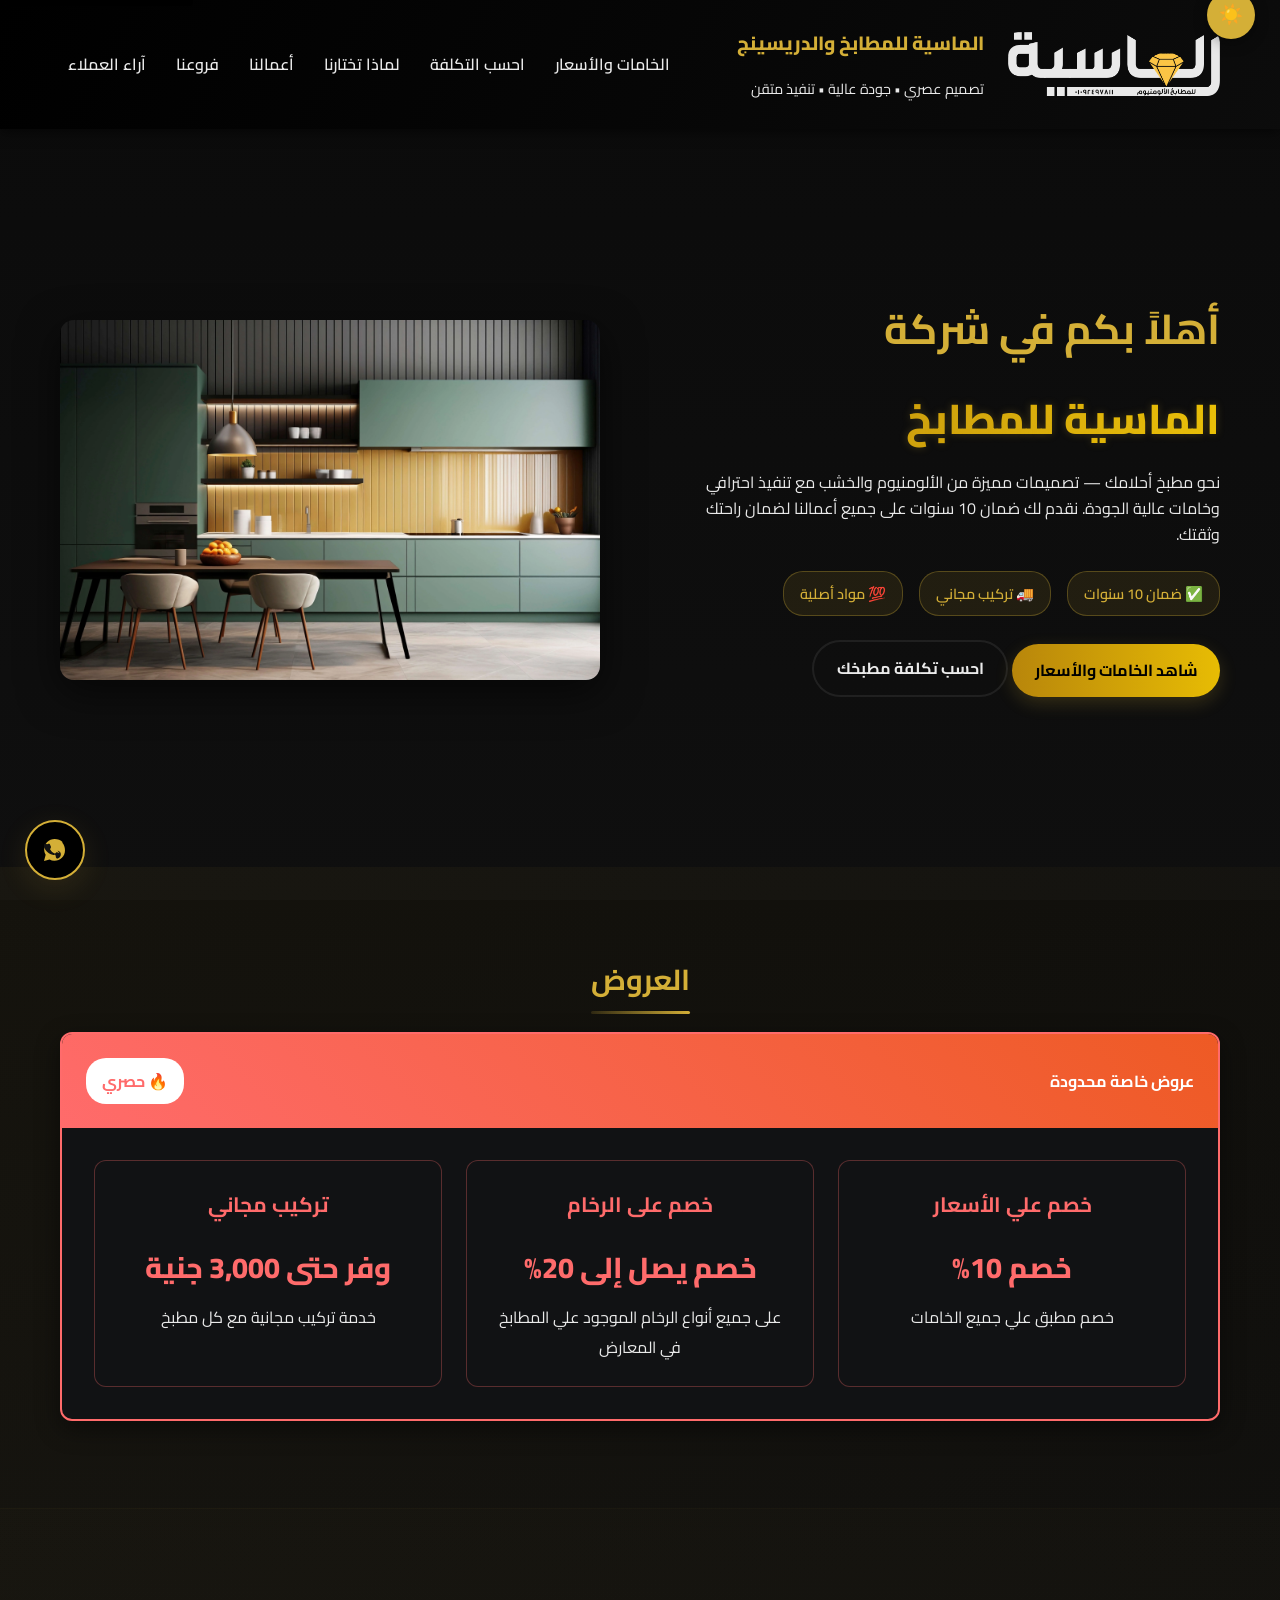
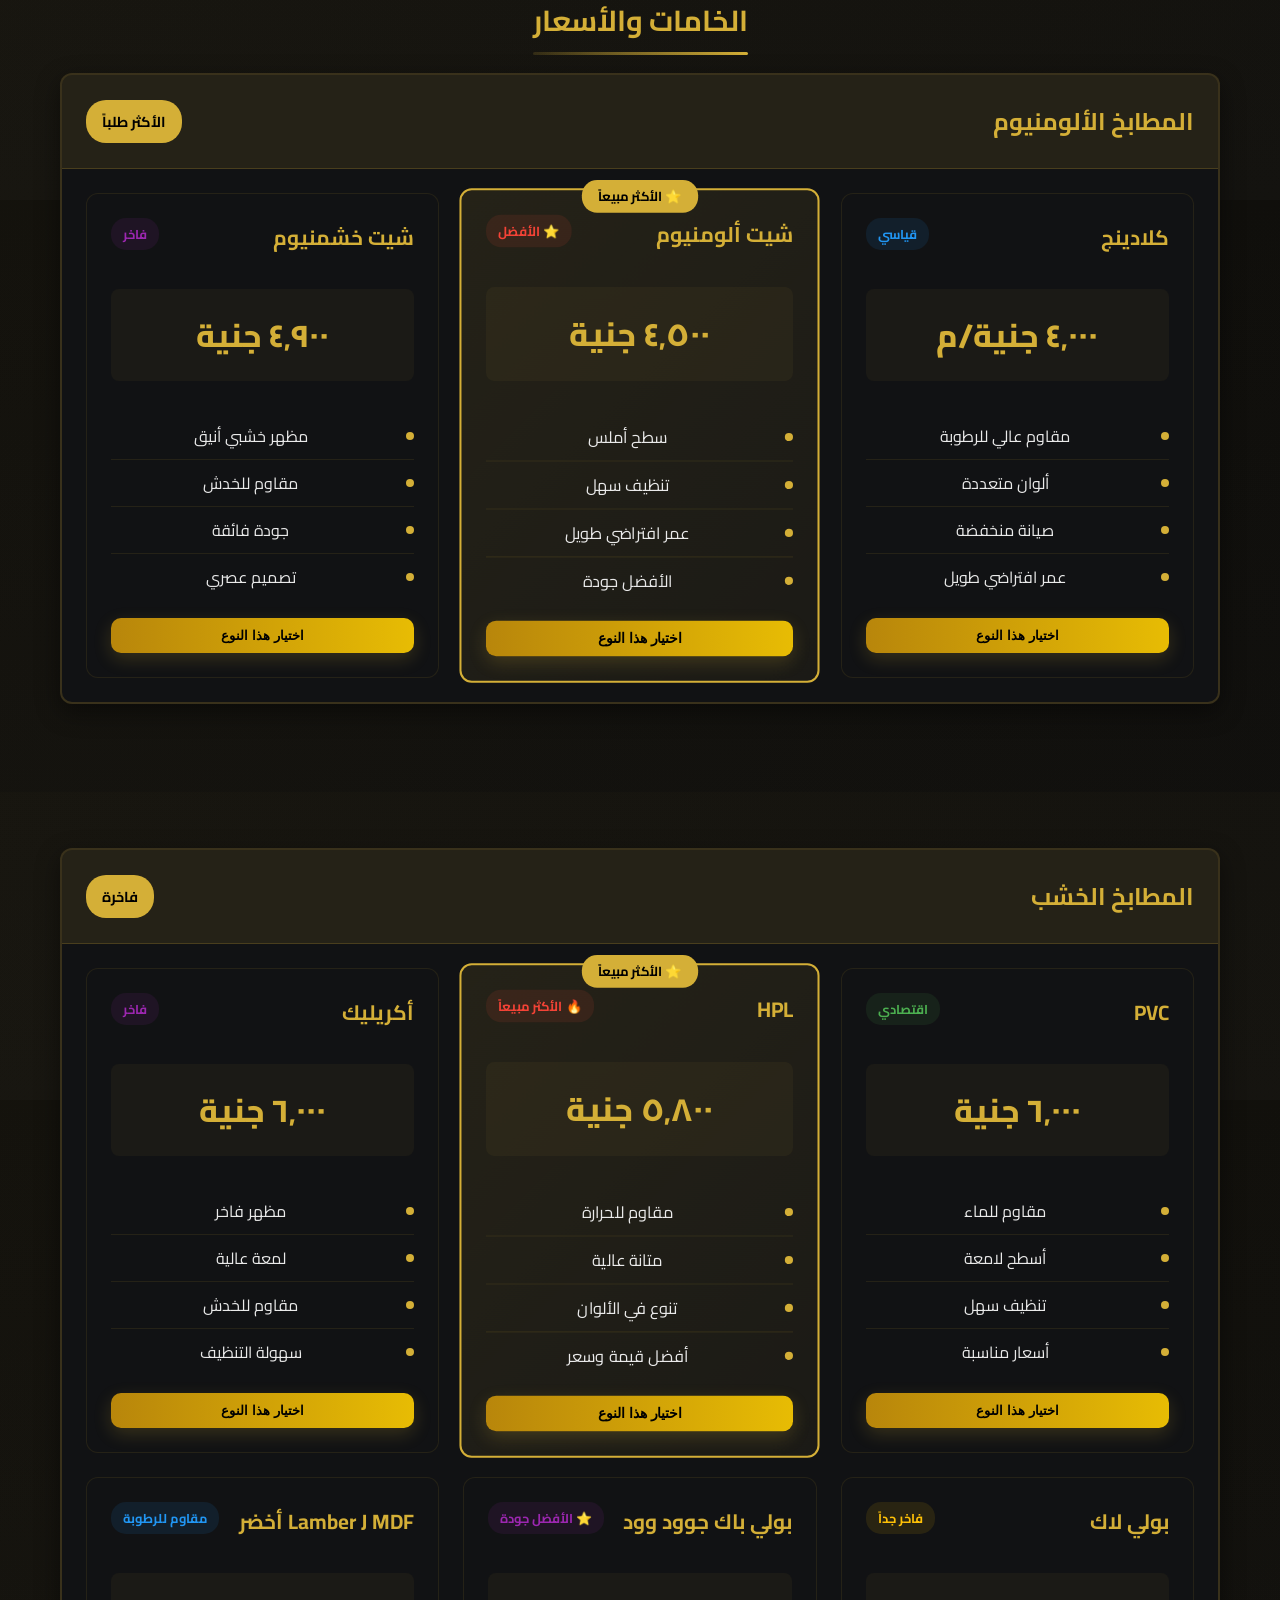
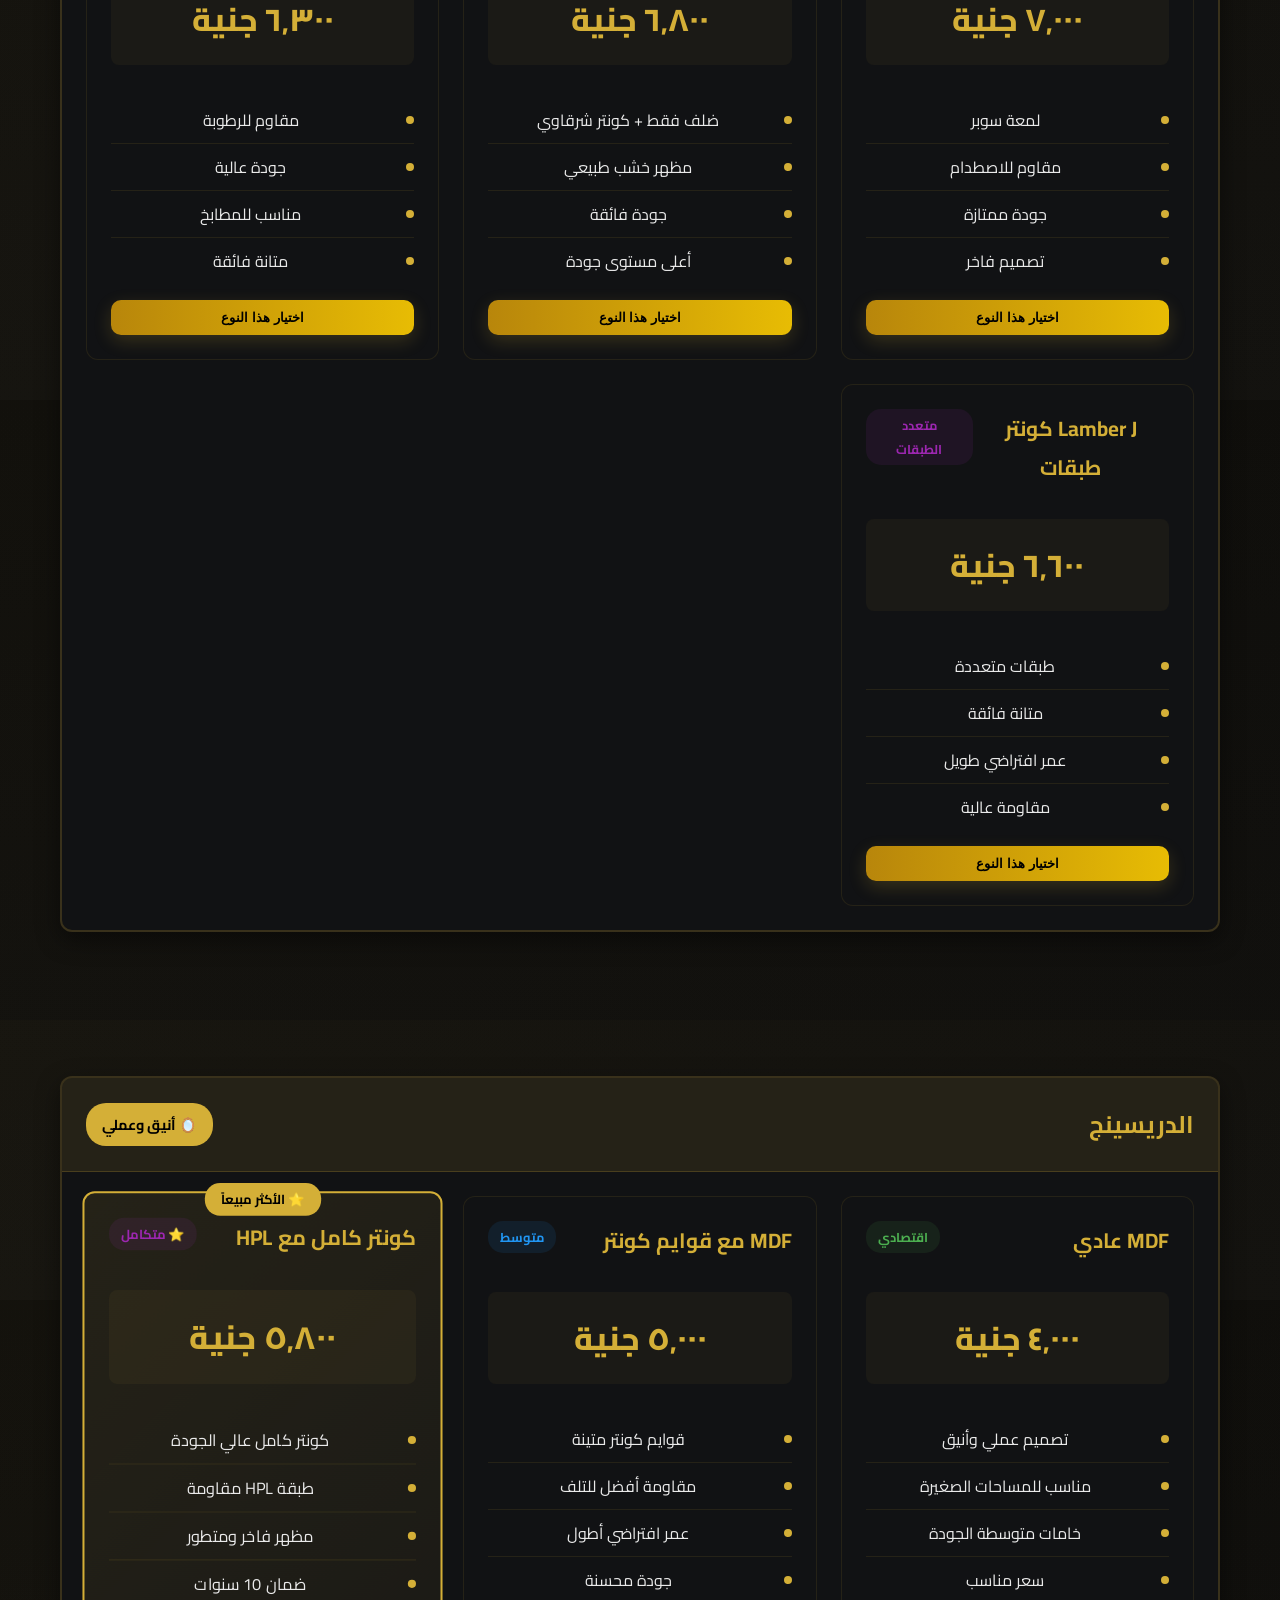
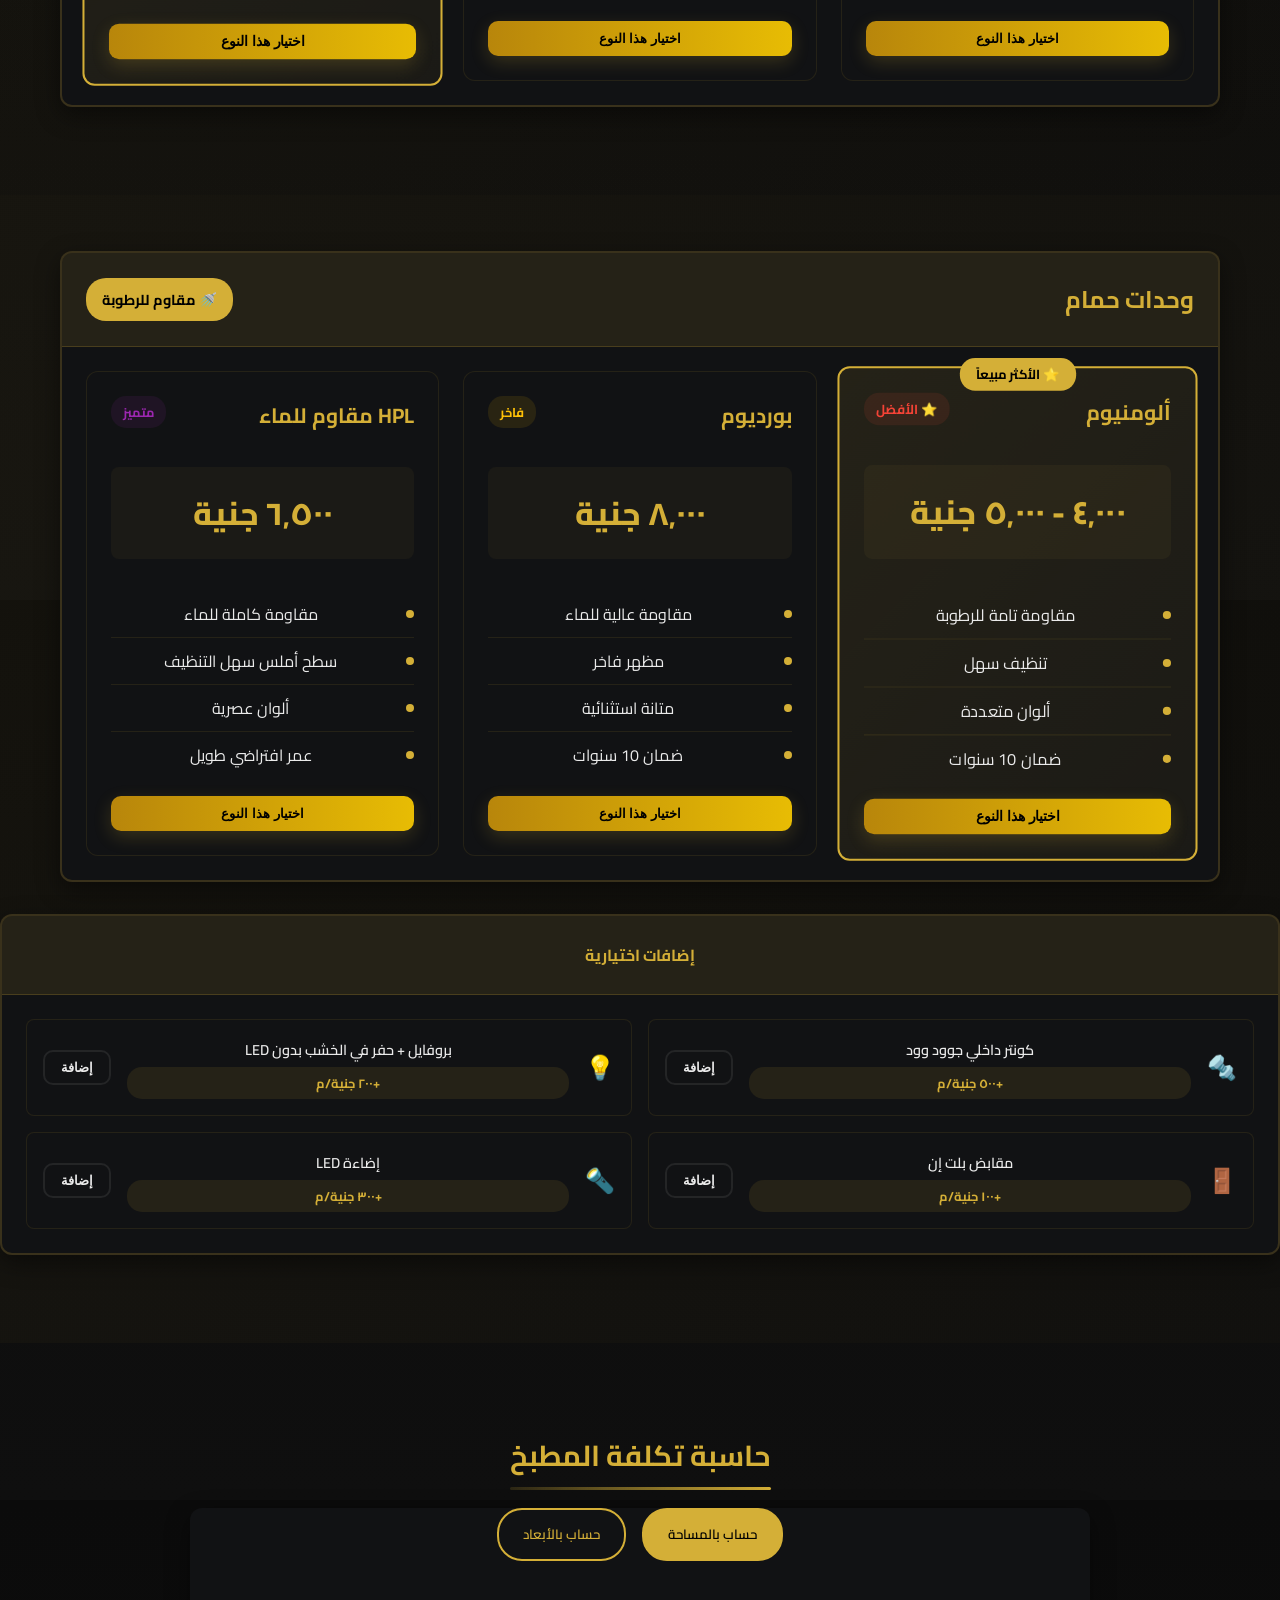
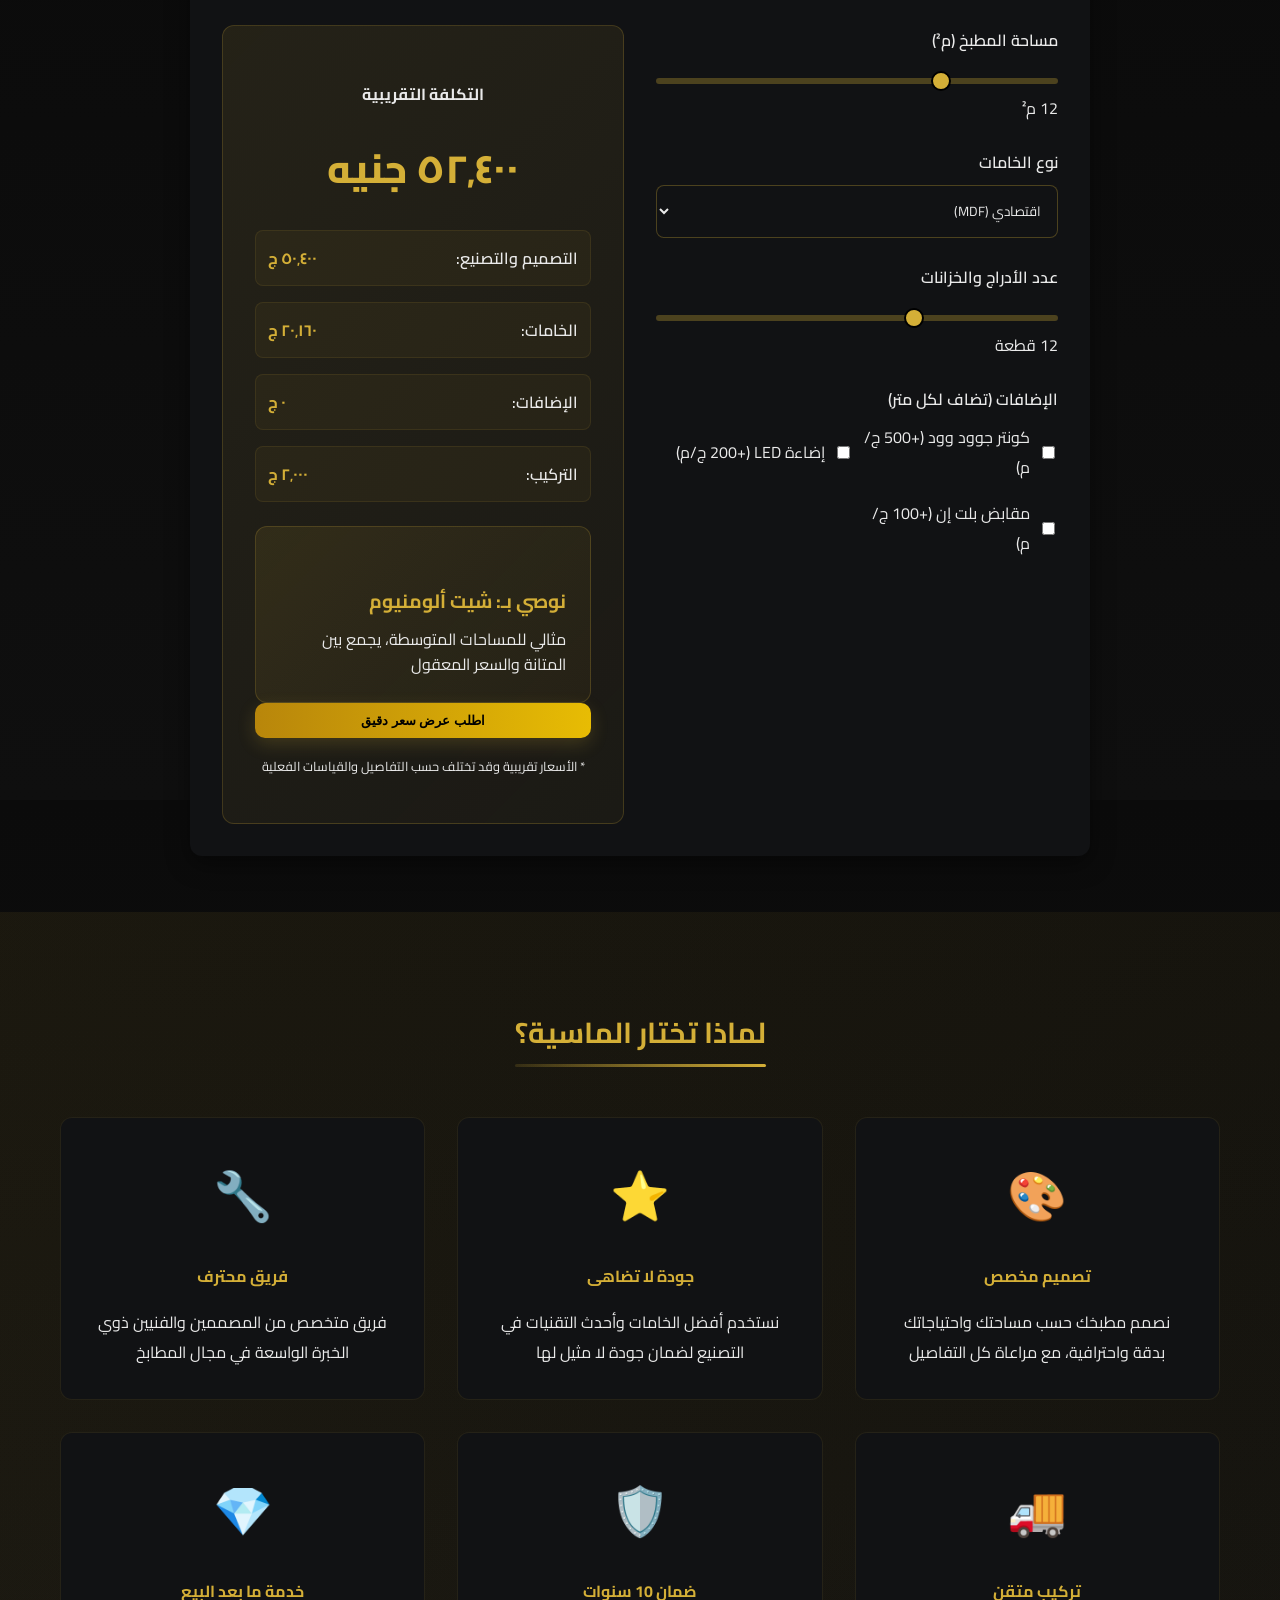
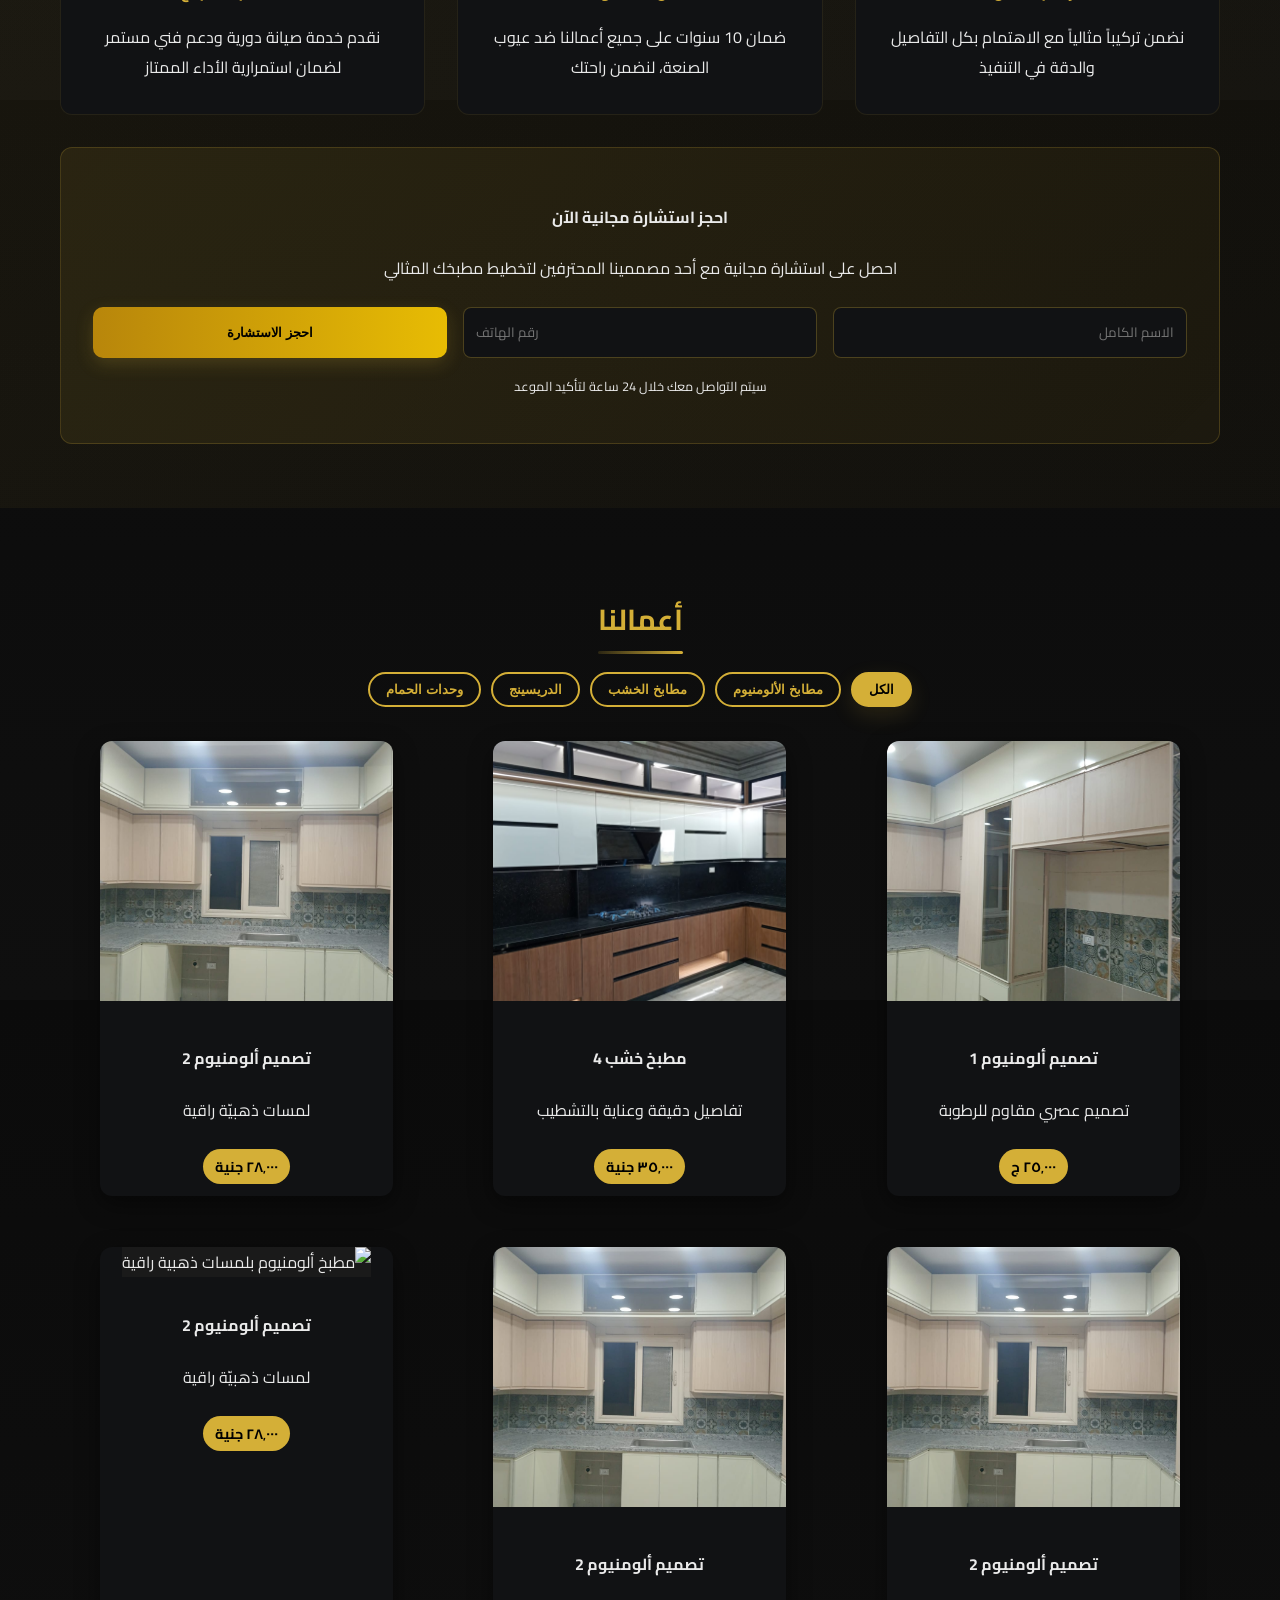
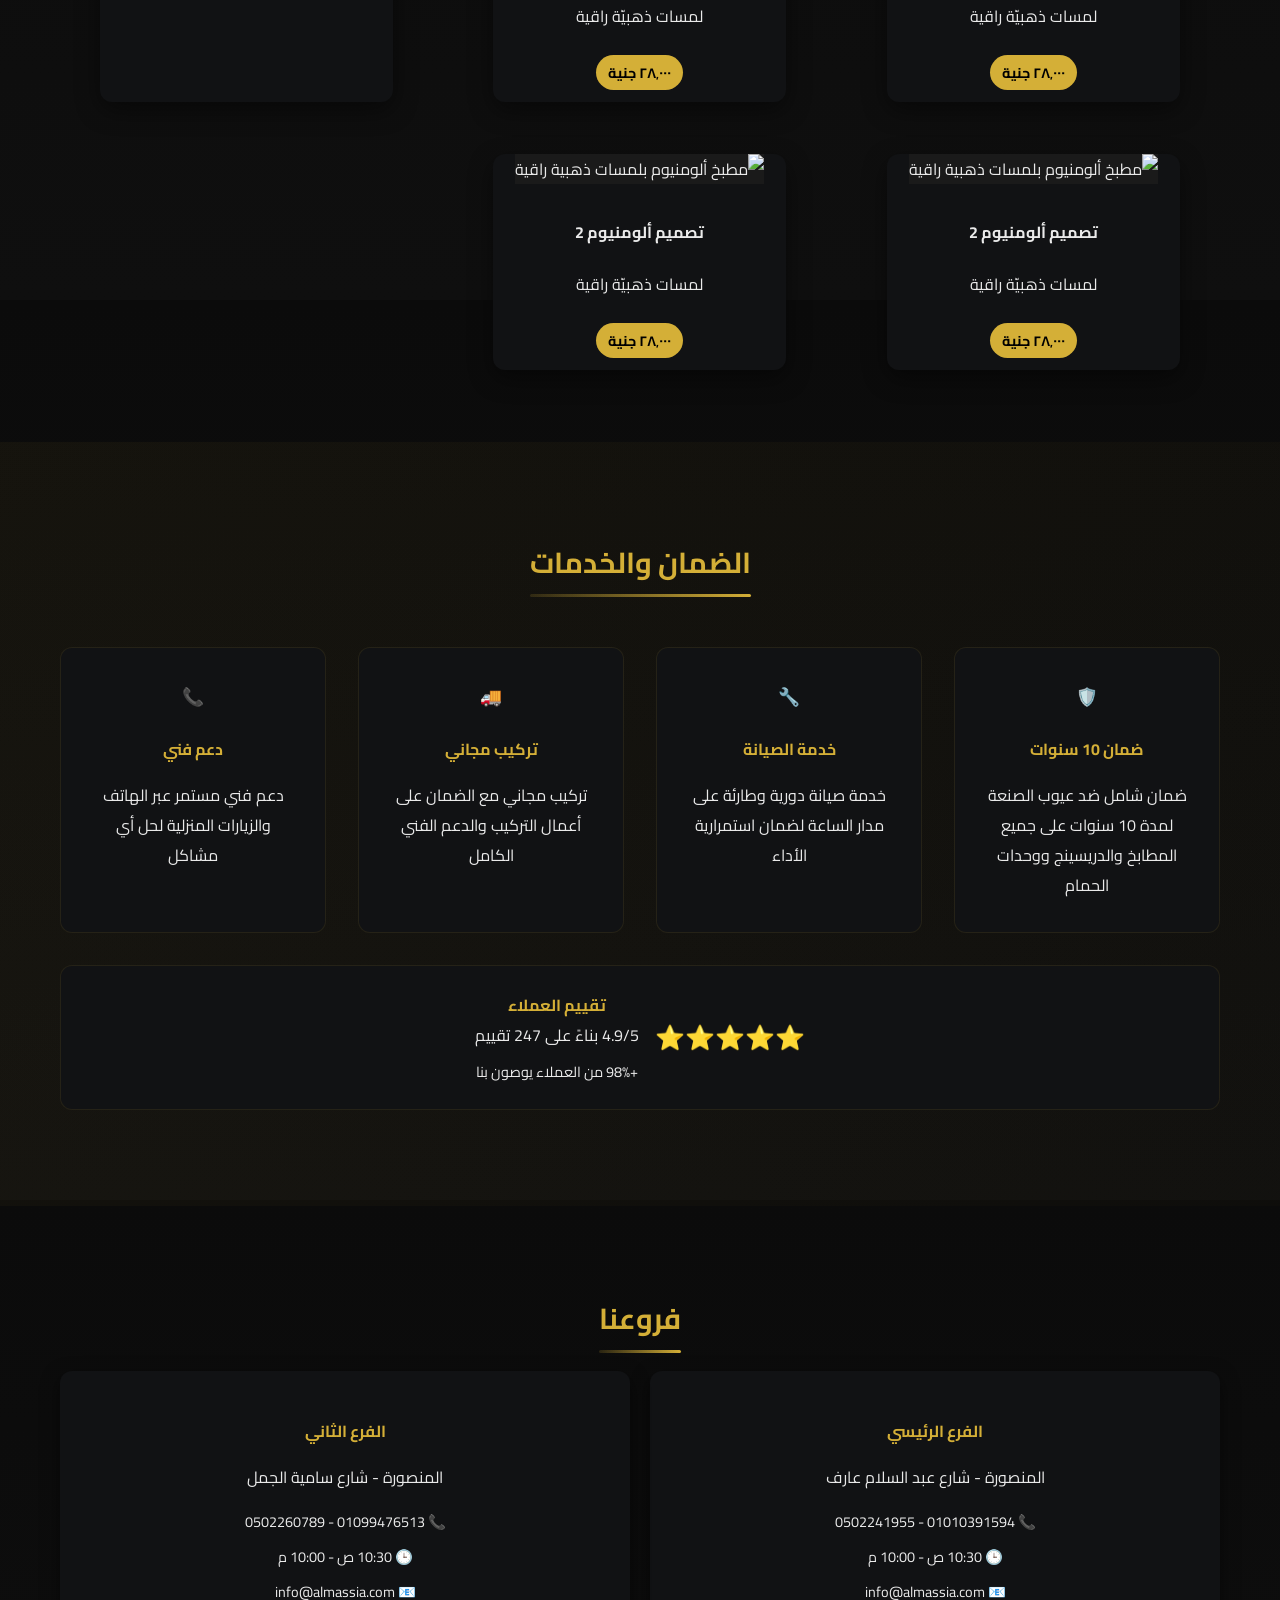
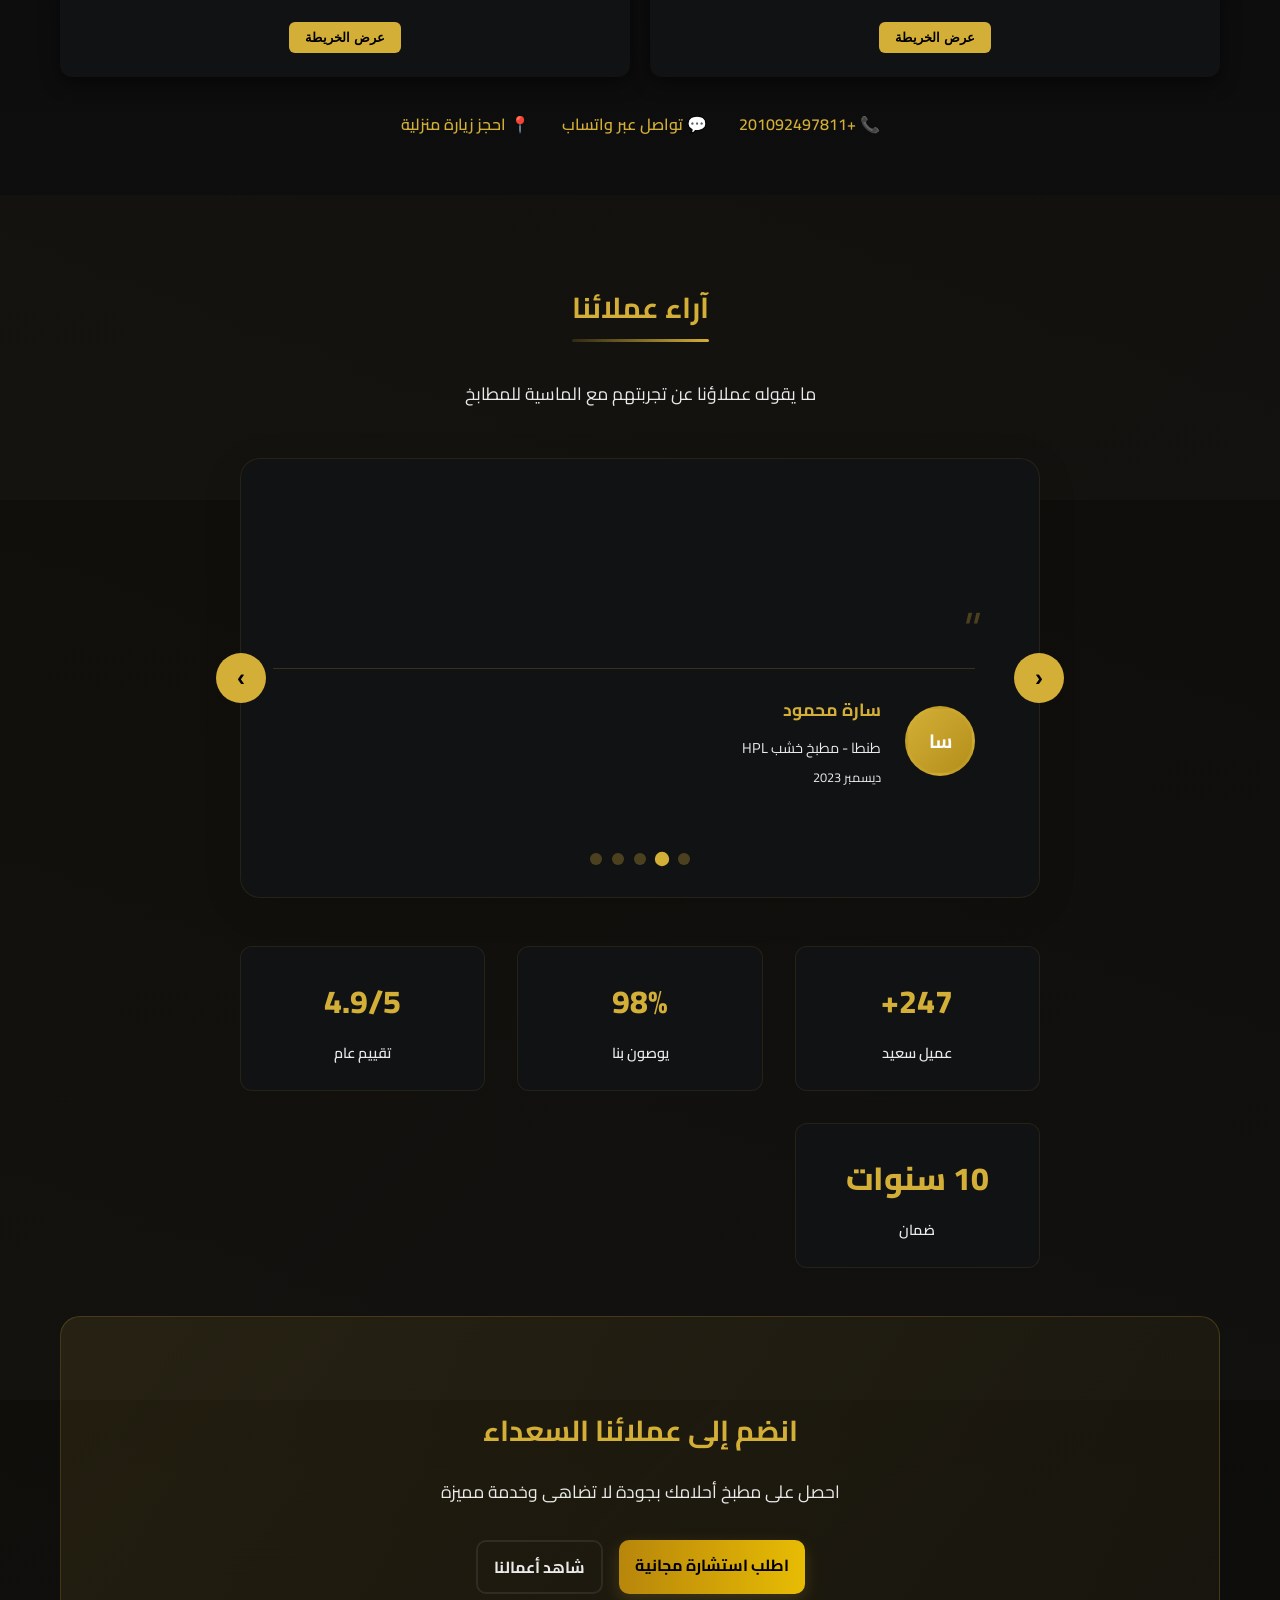
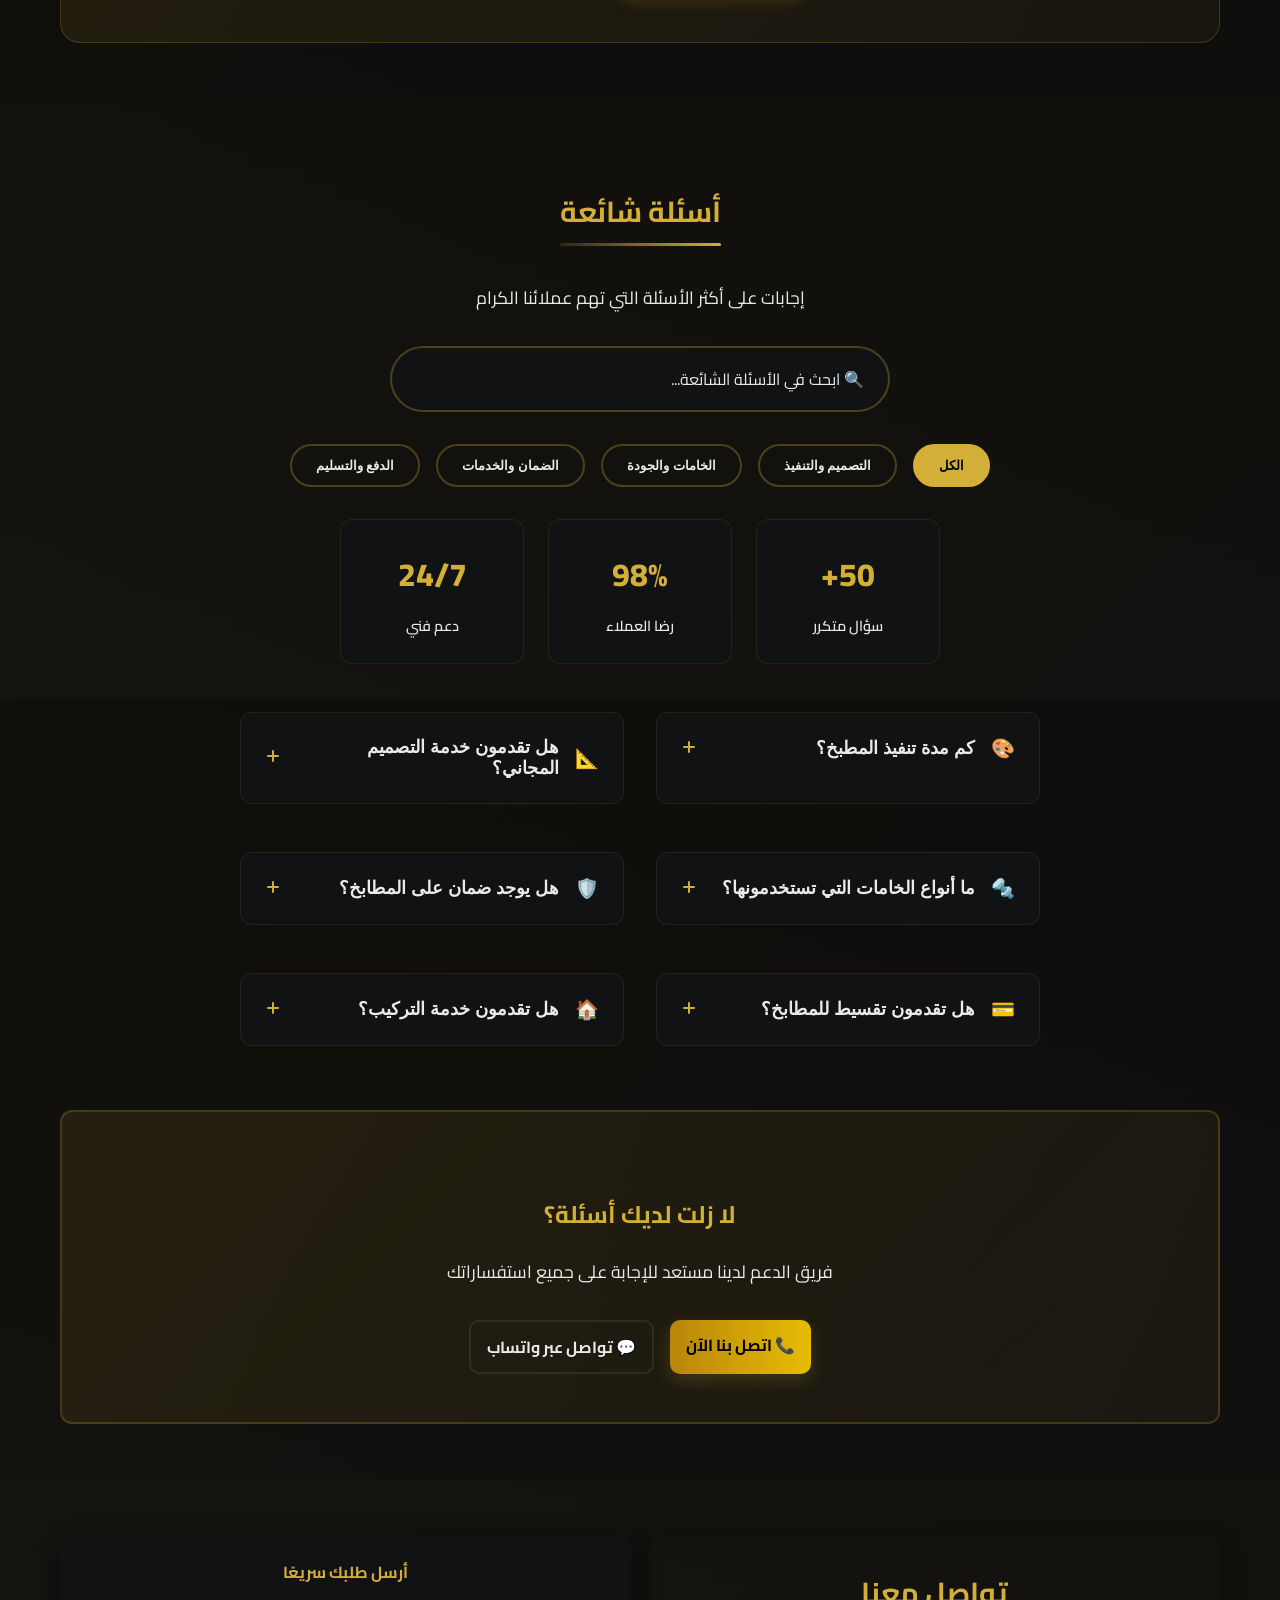
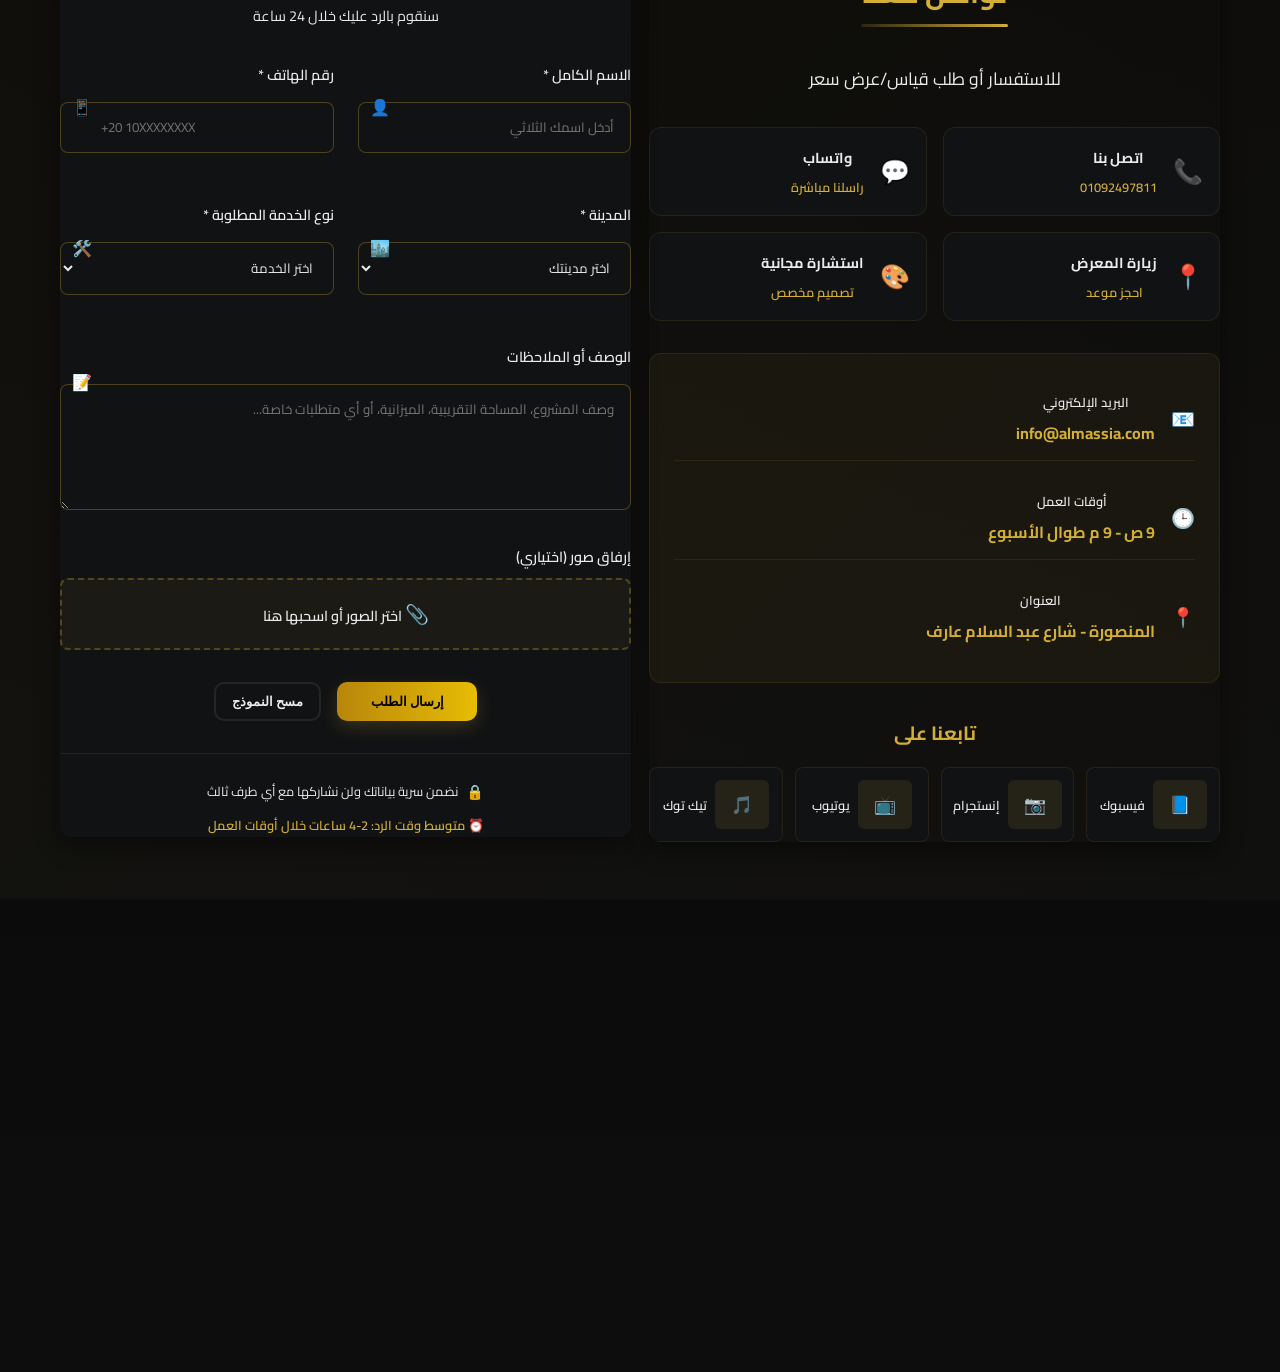
==== commit 7474b028: "Update index.html" ====
--- a/index.html
+++ b/index.html
@@ -245,6 +245,7 @@
 
     <section id="materials" class="section materials-prices reveal">
       <div class="container">
+        <h3 class="gold-title">الخامات والأسعار</h3>
 
         <!-- Main Pricing Grid -->
         <div class="main-pricing-grid">
@@ -486,18 +487,12 @@
             </div>
           </div>
         </div>
-        
 
       </div>
     </section>
         
-
-     <!-- ===== Materials & Prices ===== -->
     <section id="materials" class="section materials-prices reveal">
       <div class="container">
-        <h3 class="gold-title">الخامات والأسعار</h3>
-
-         
 
         <!-- ===== Bathroom Units ===== -->
         <div class="material-category card">
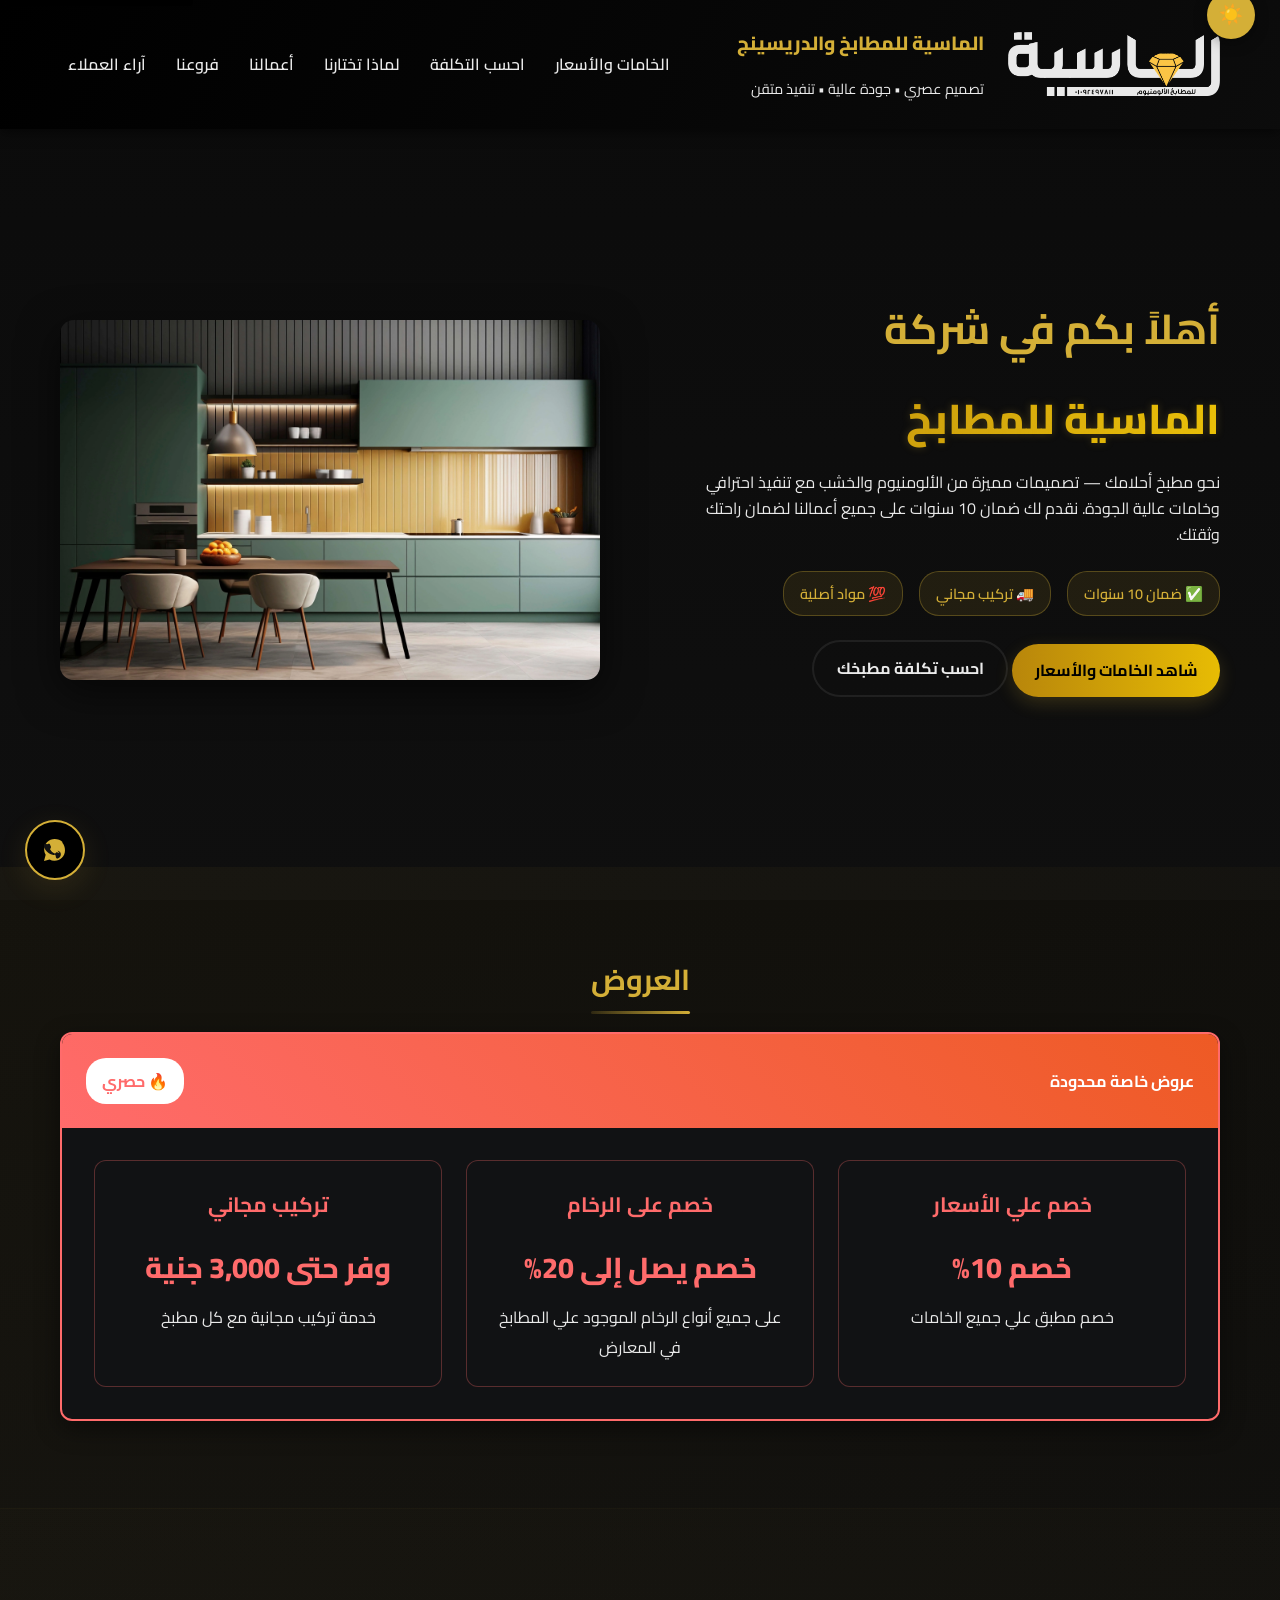
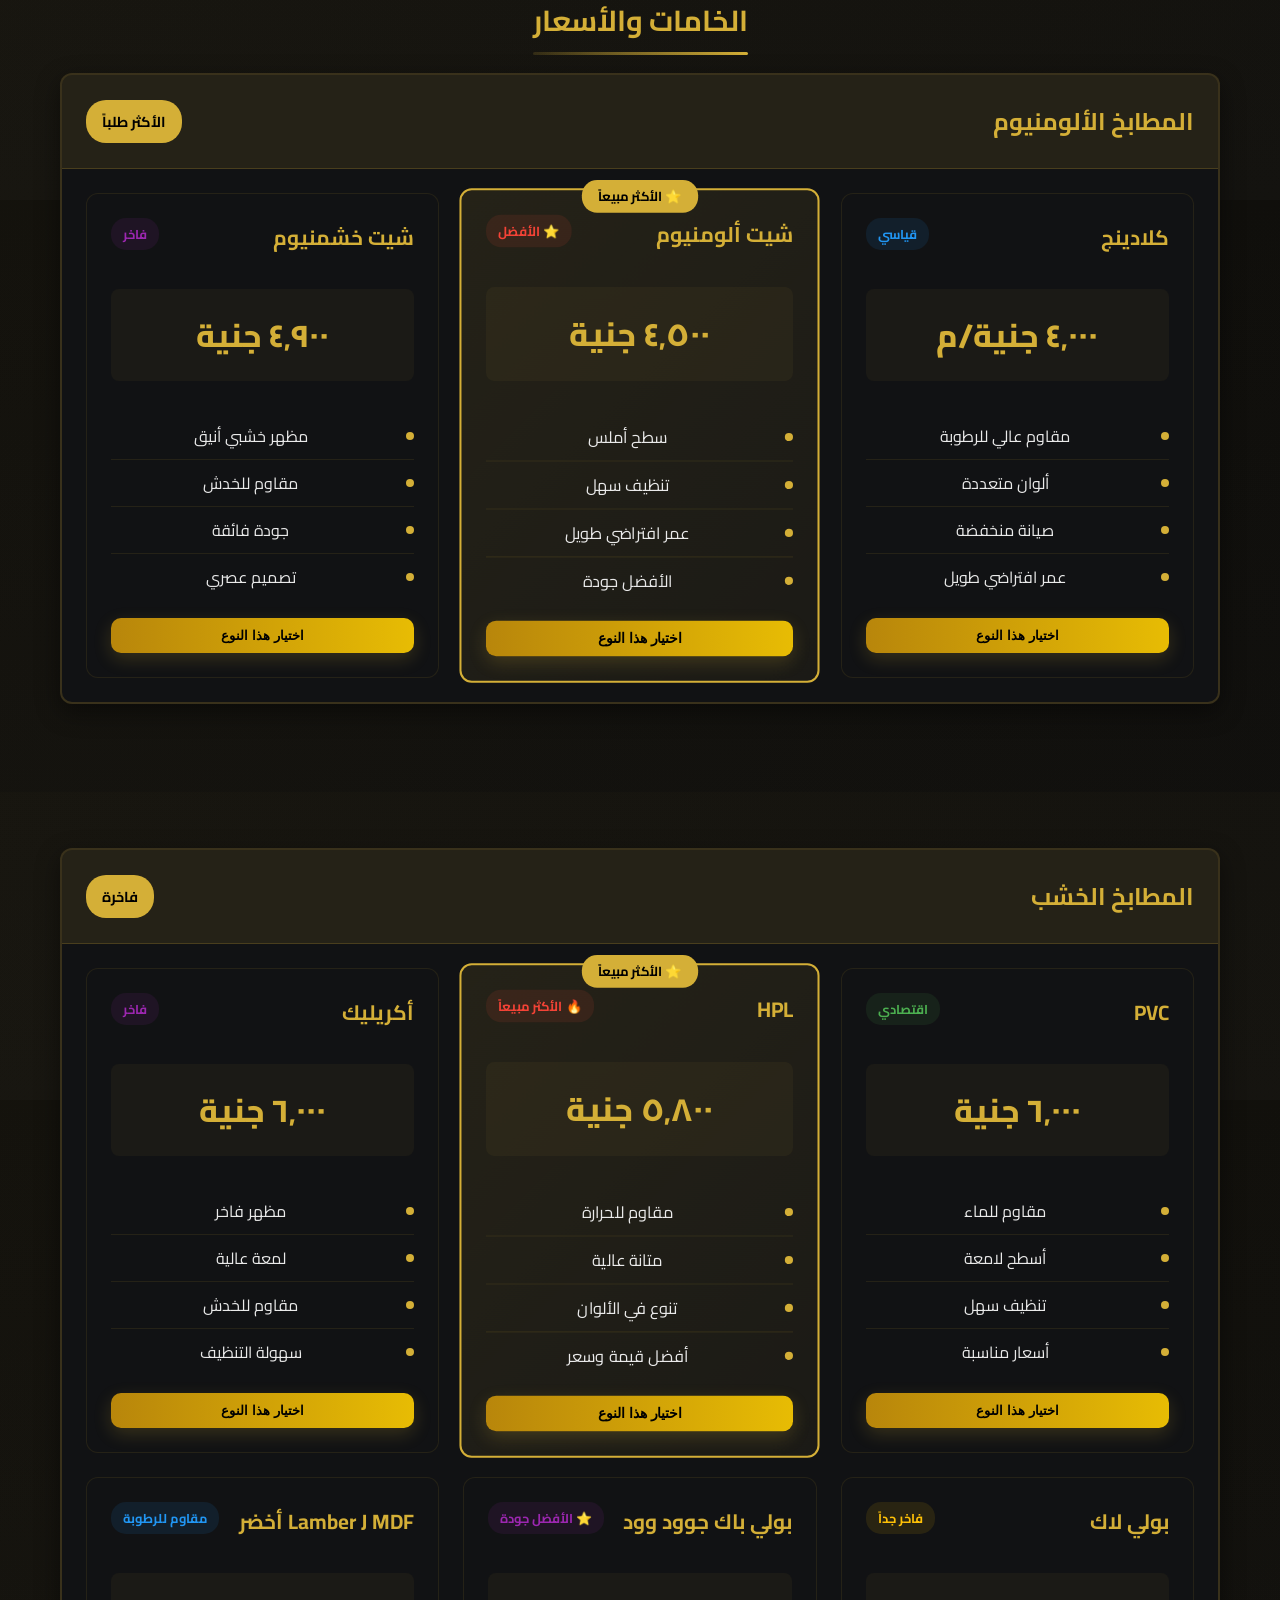
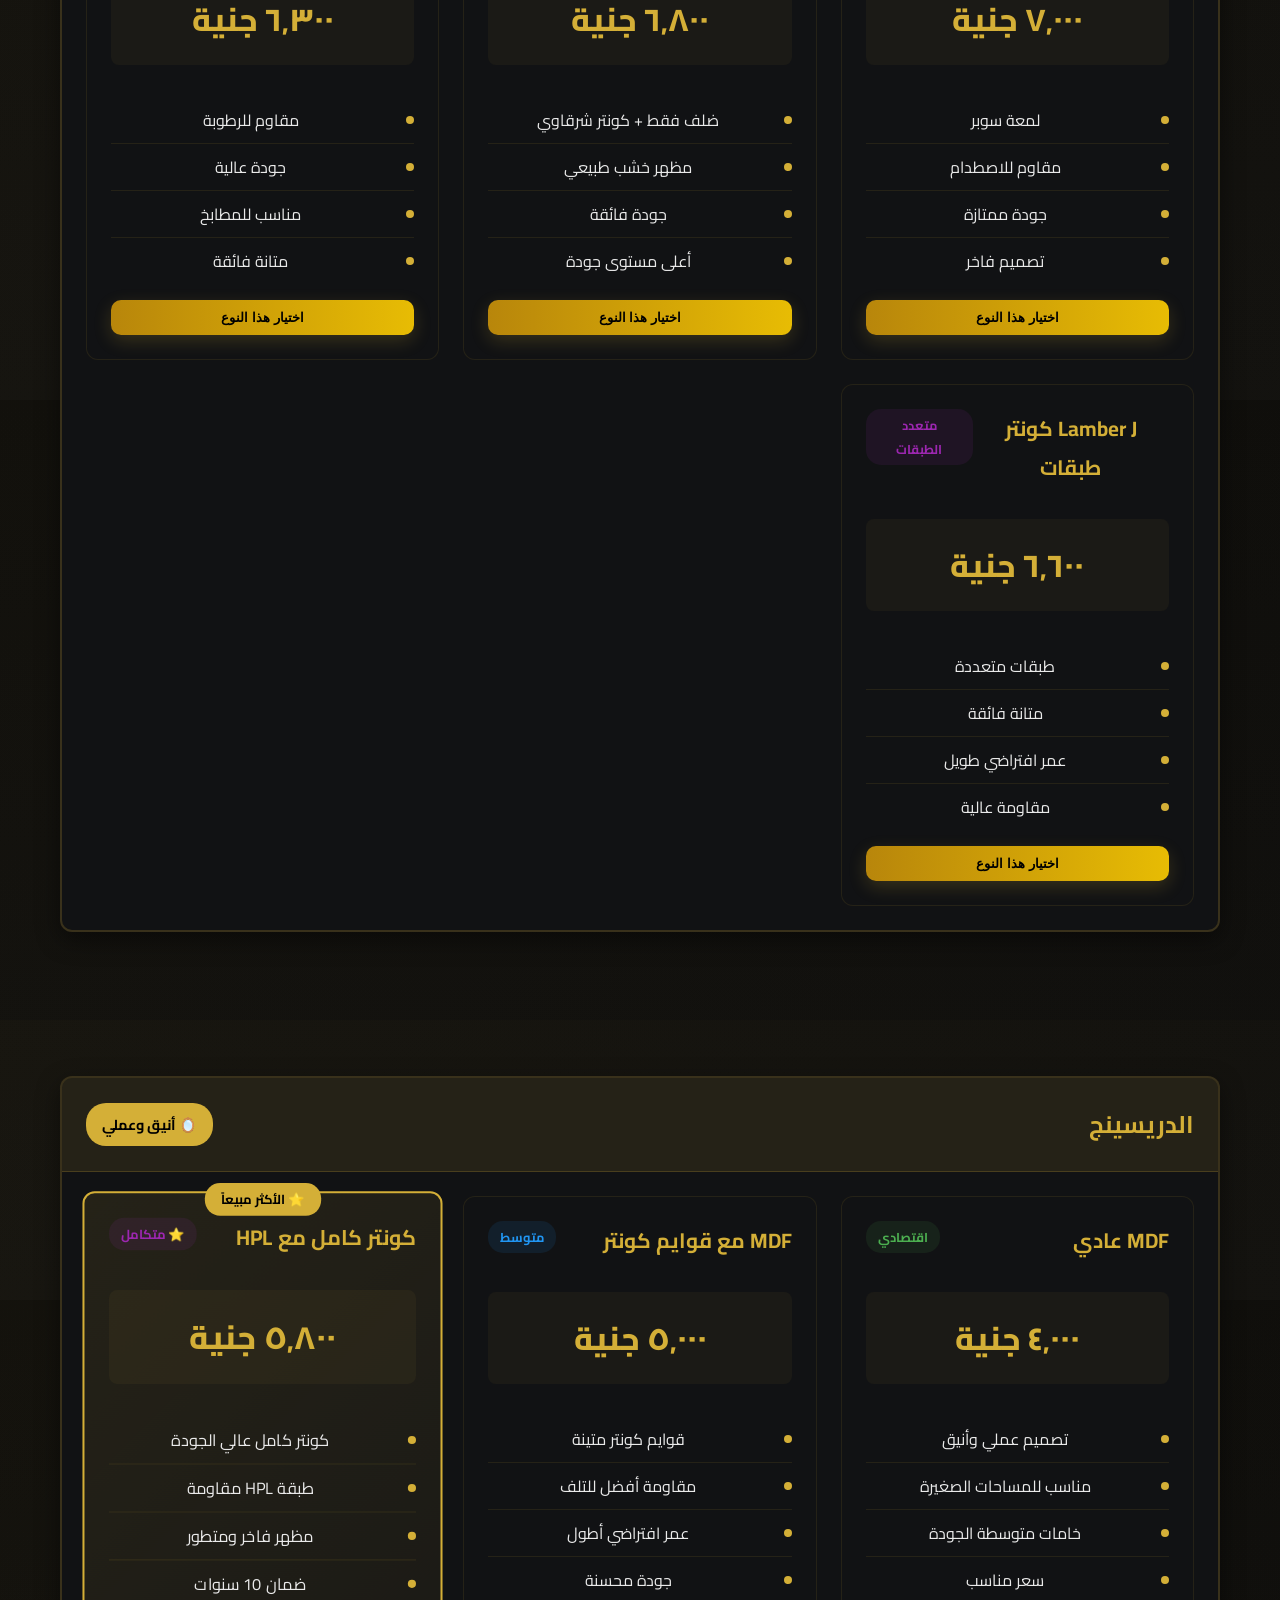
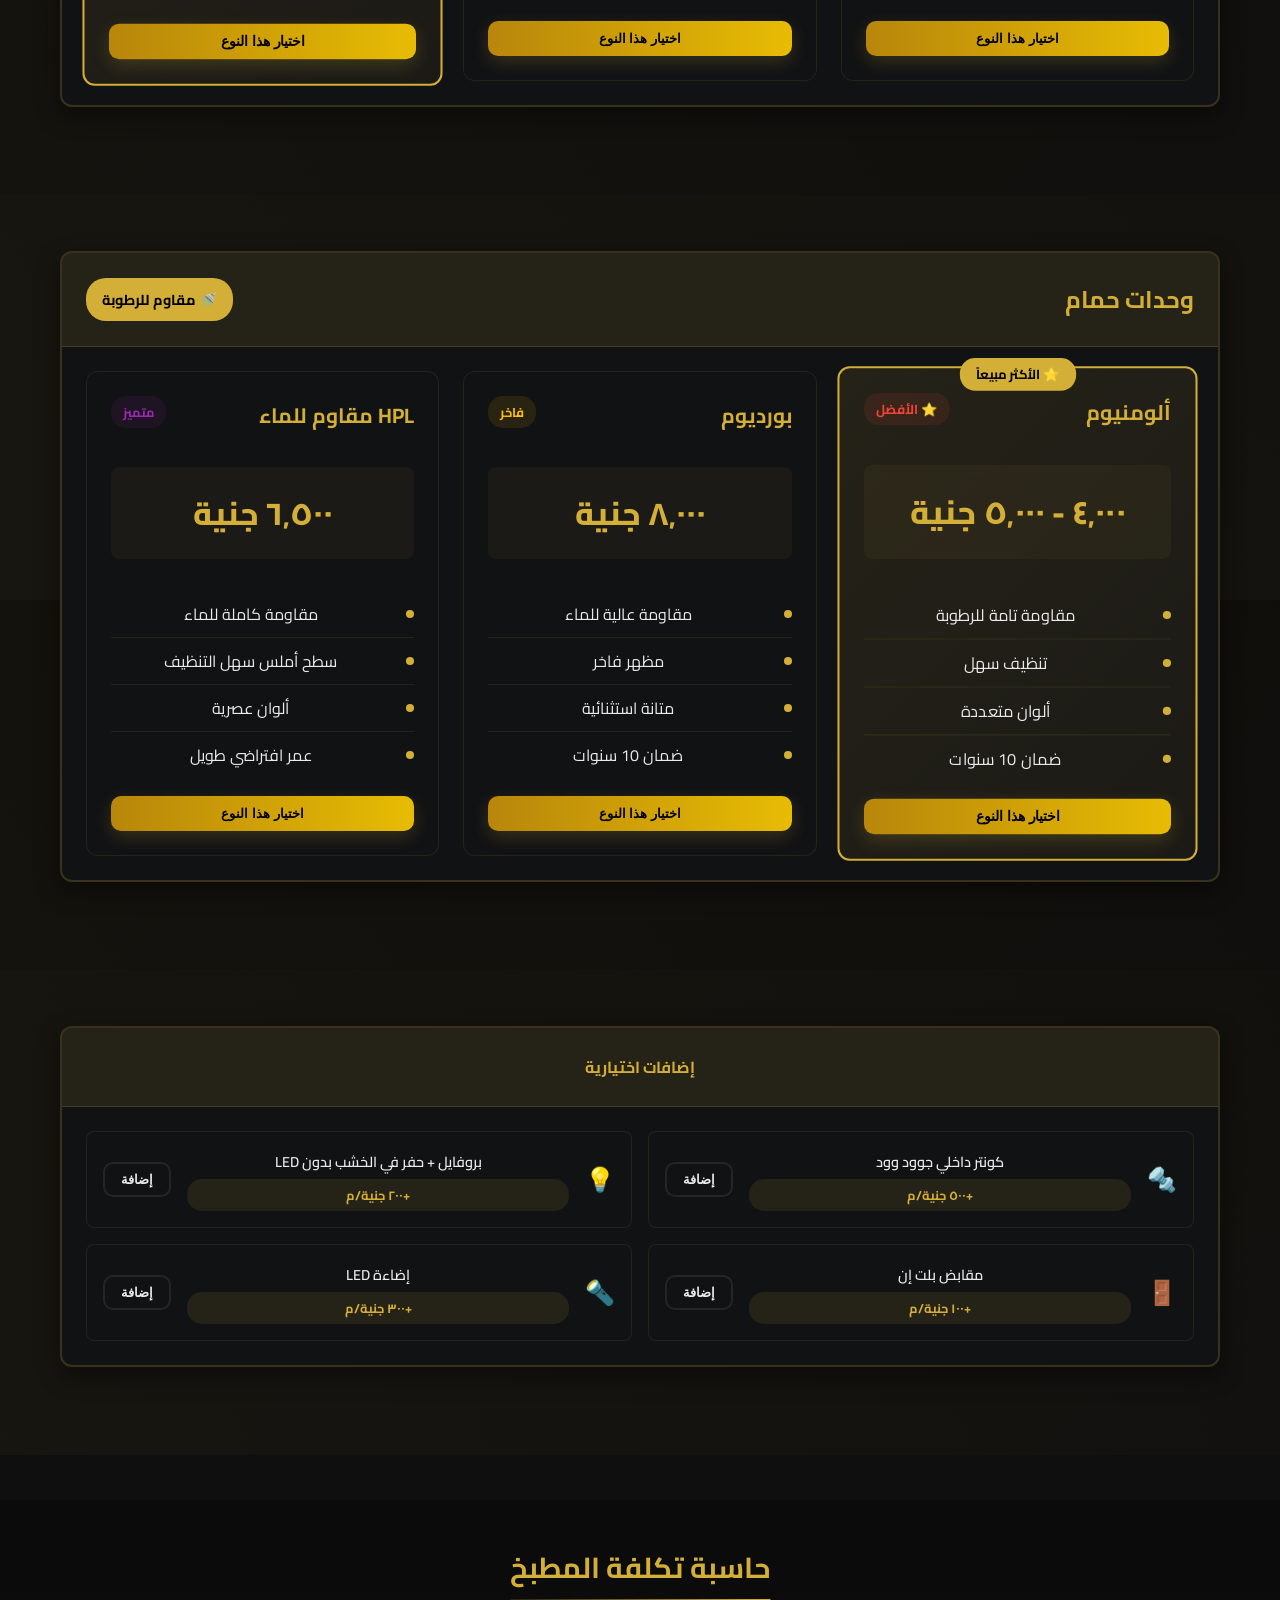
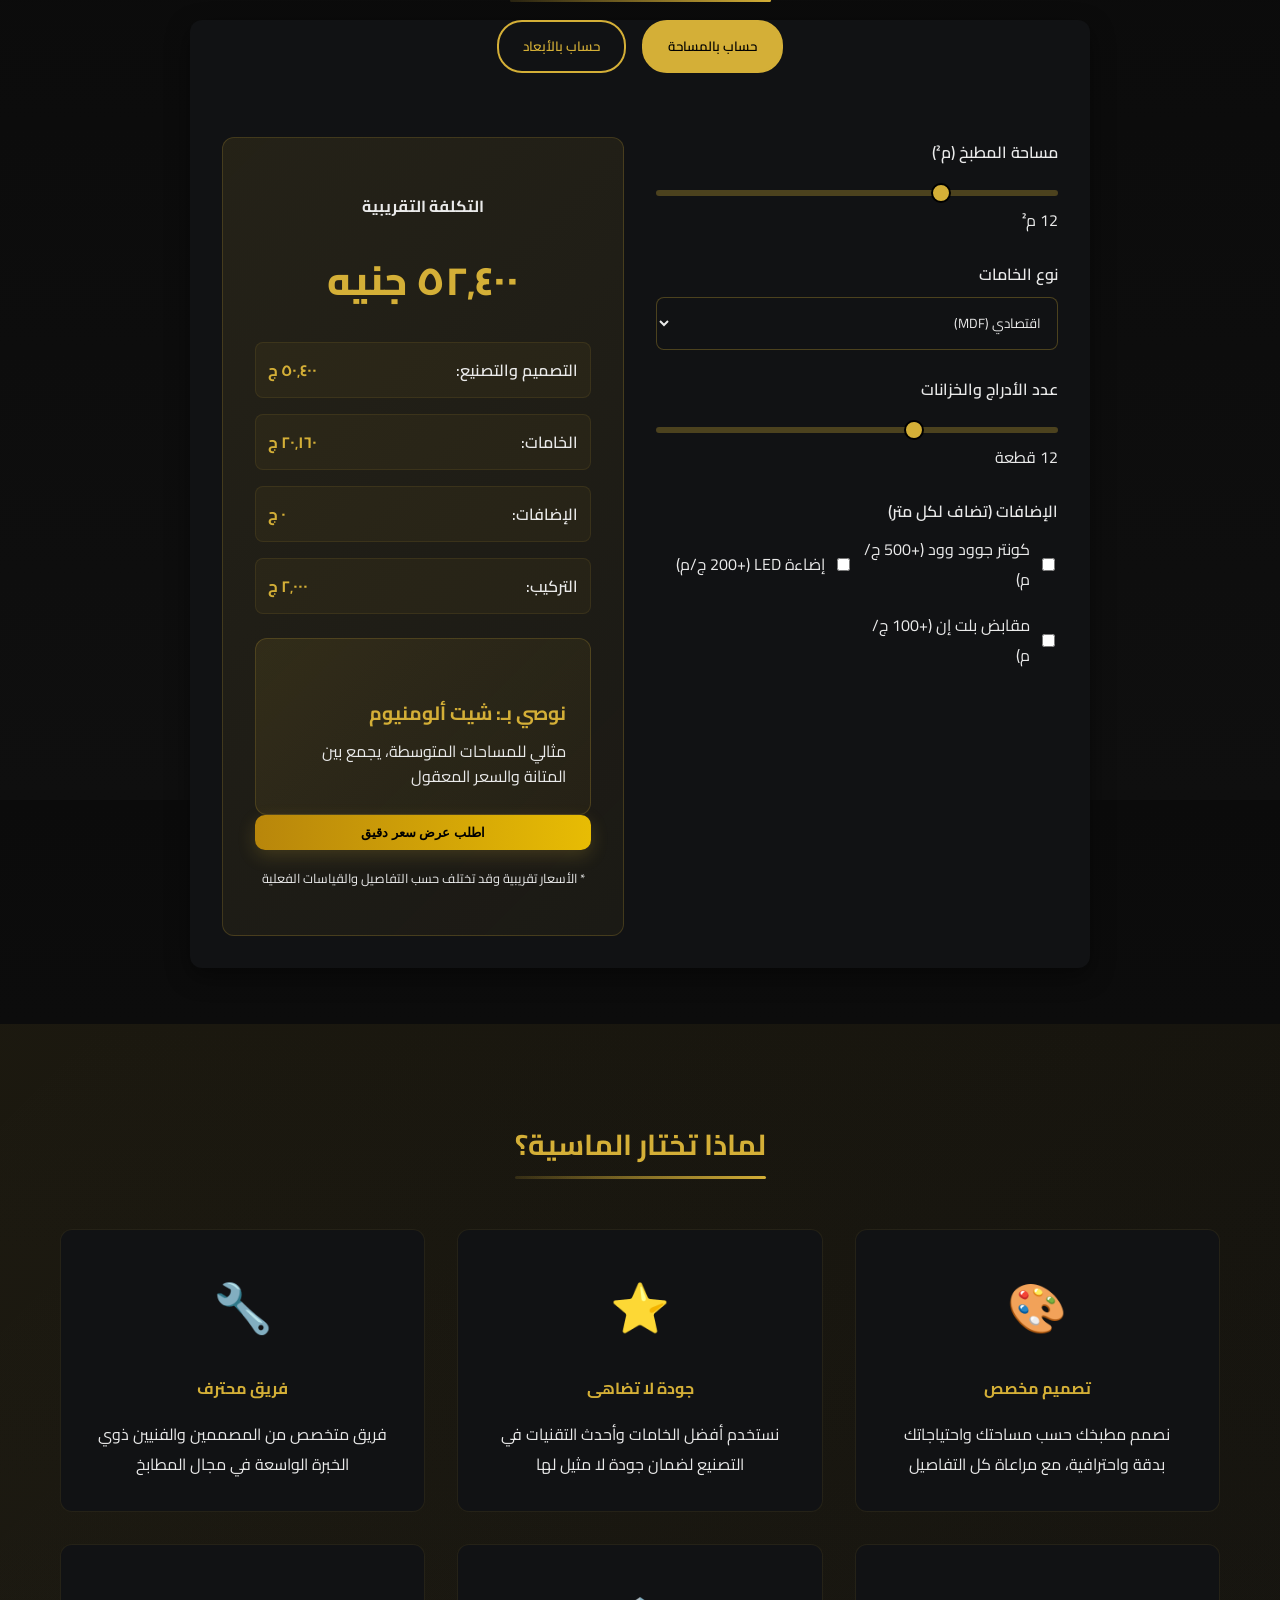
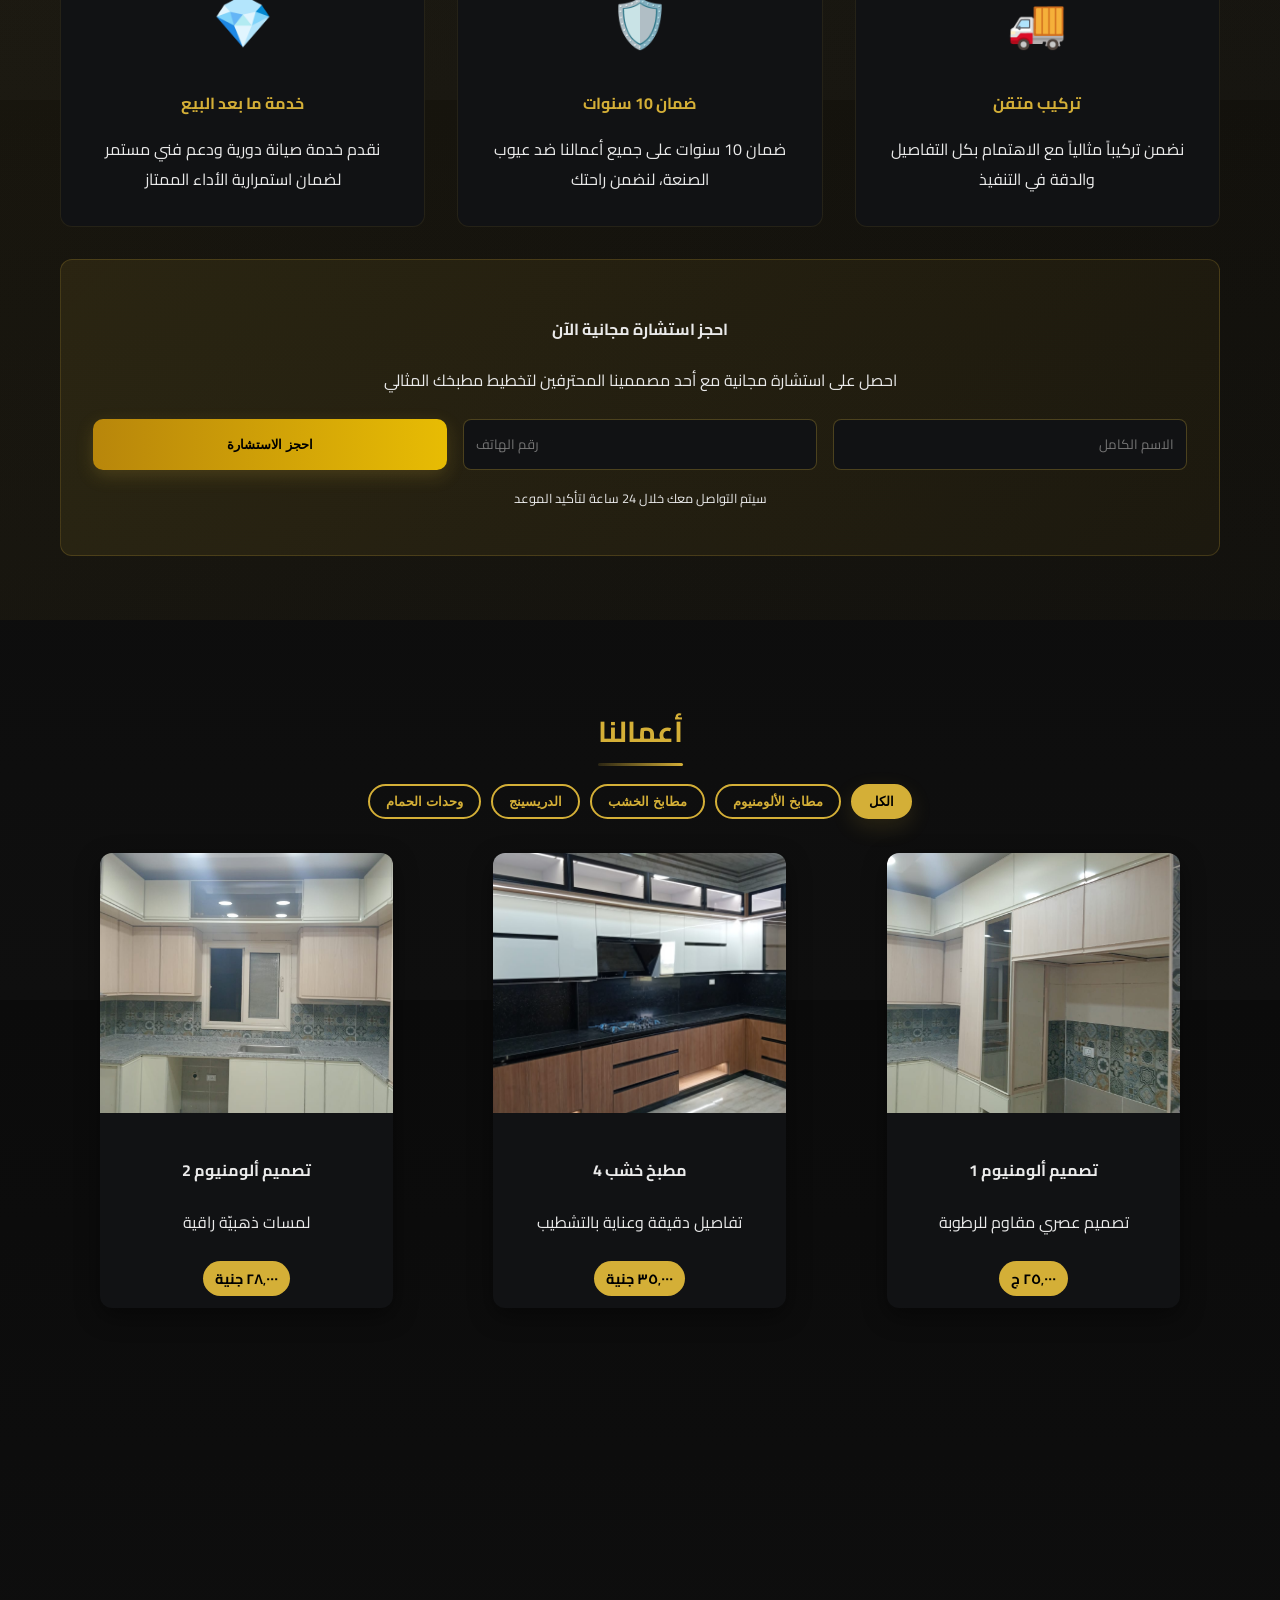
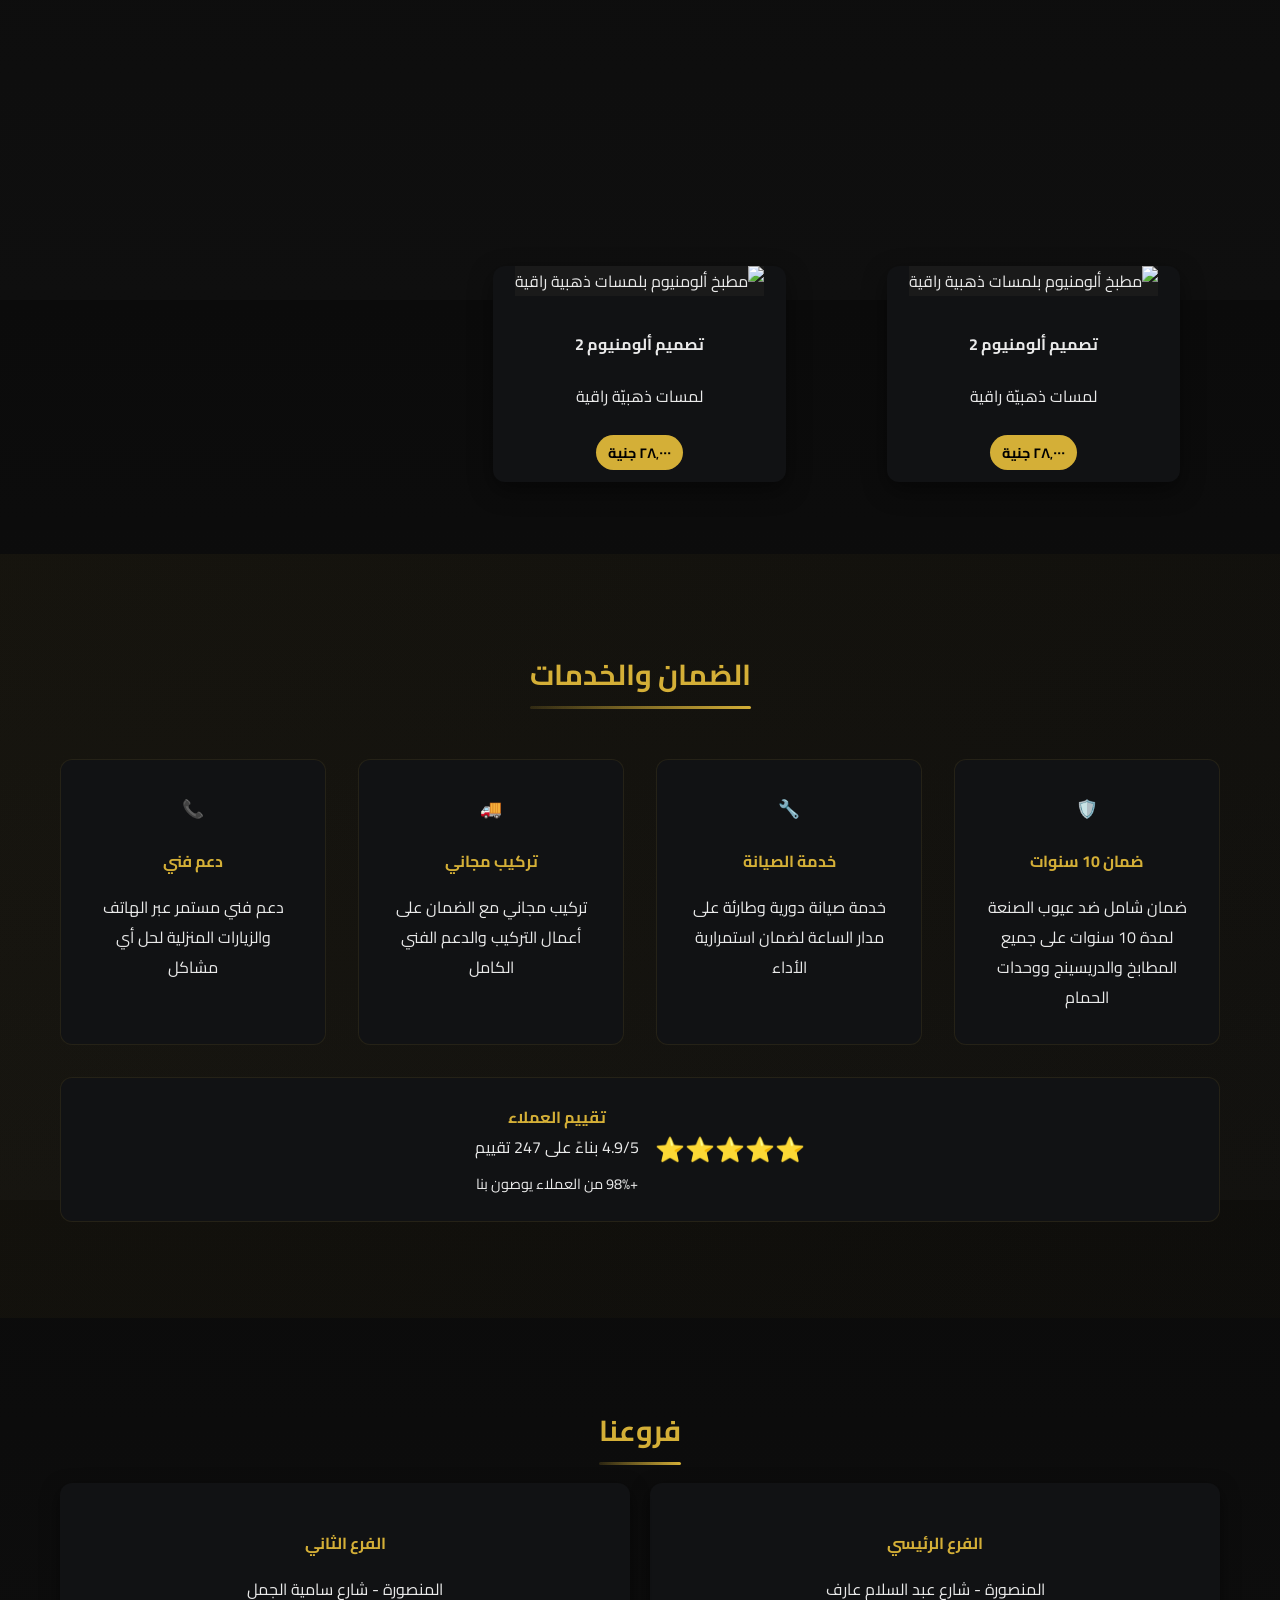
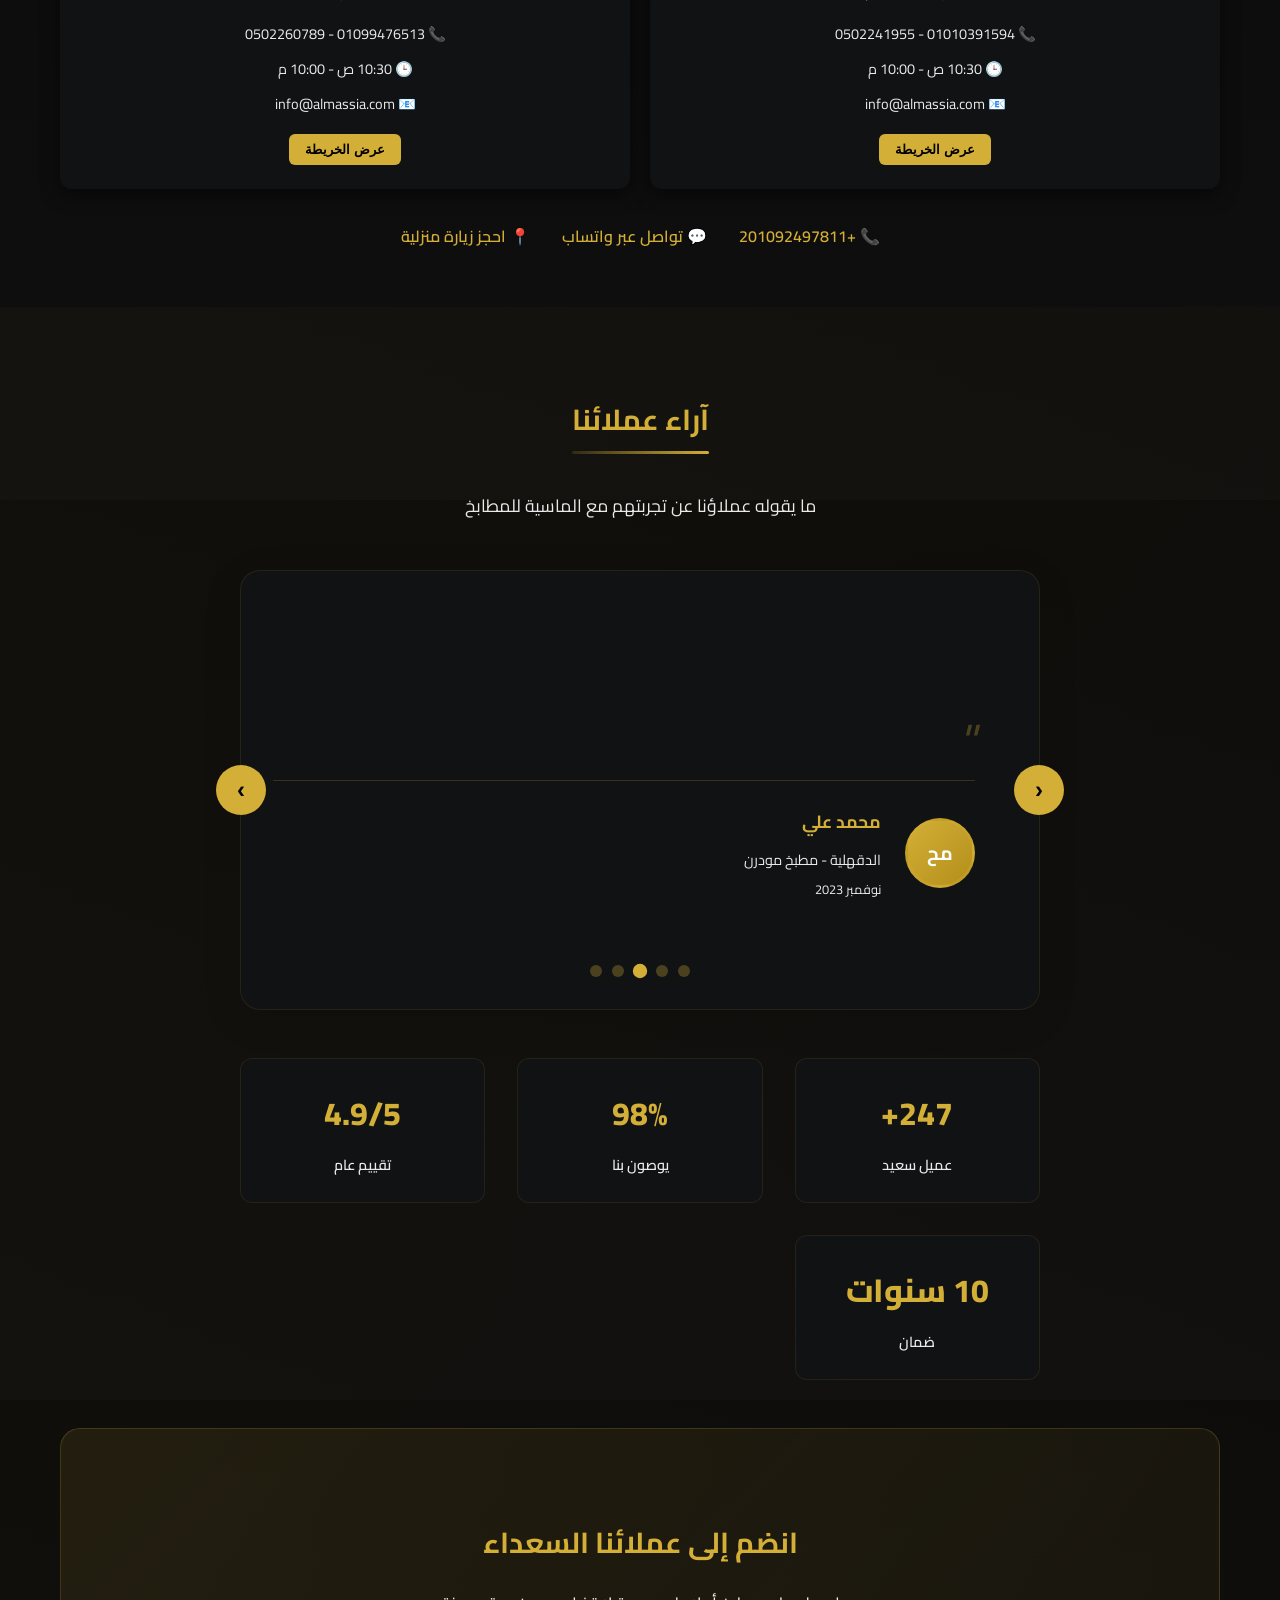
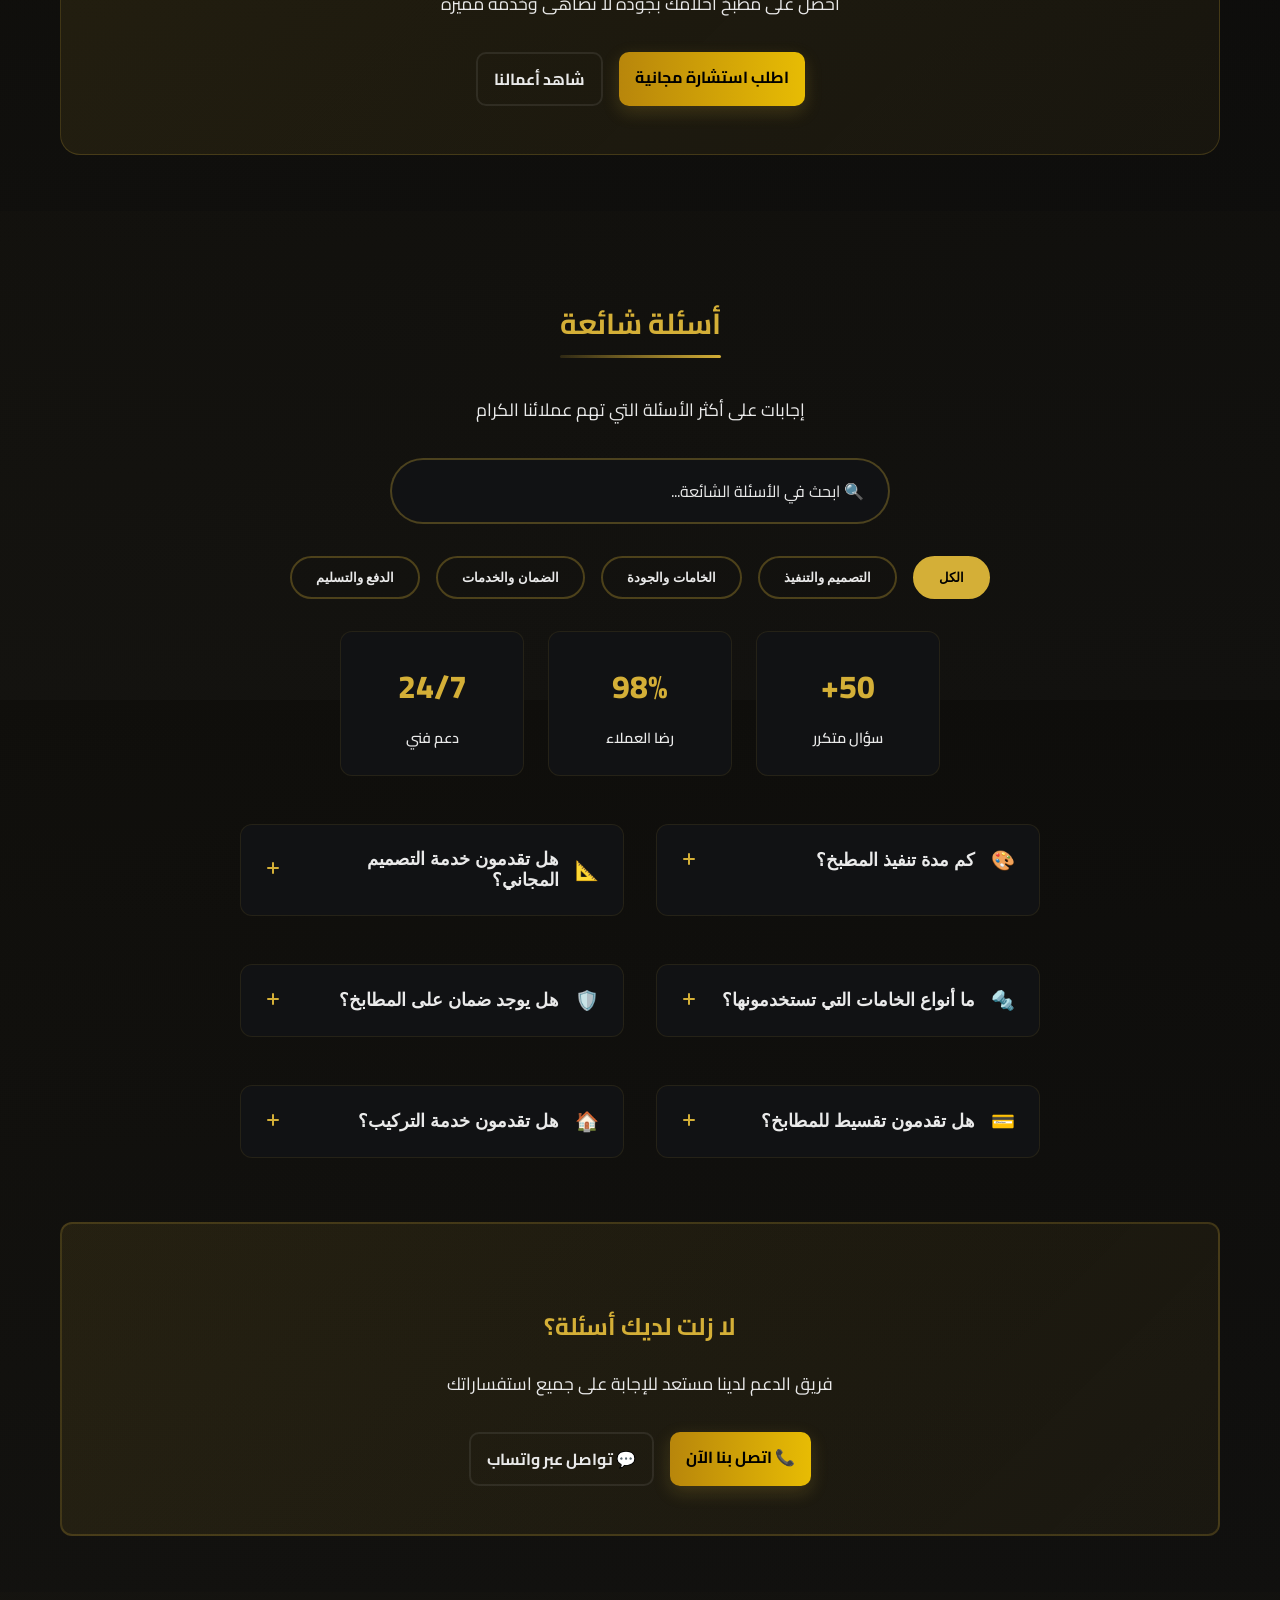
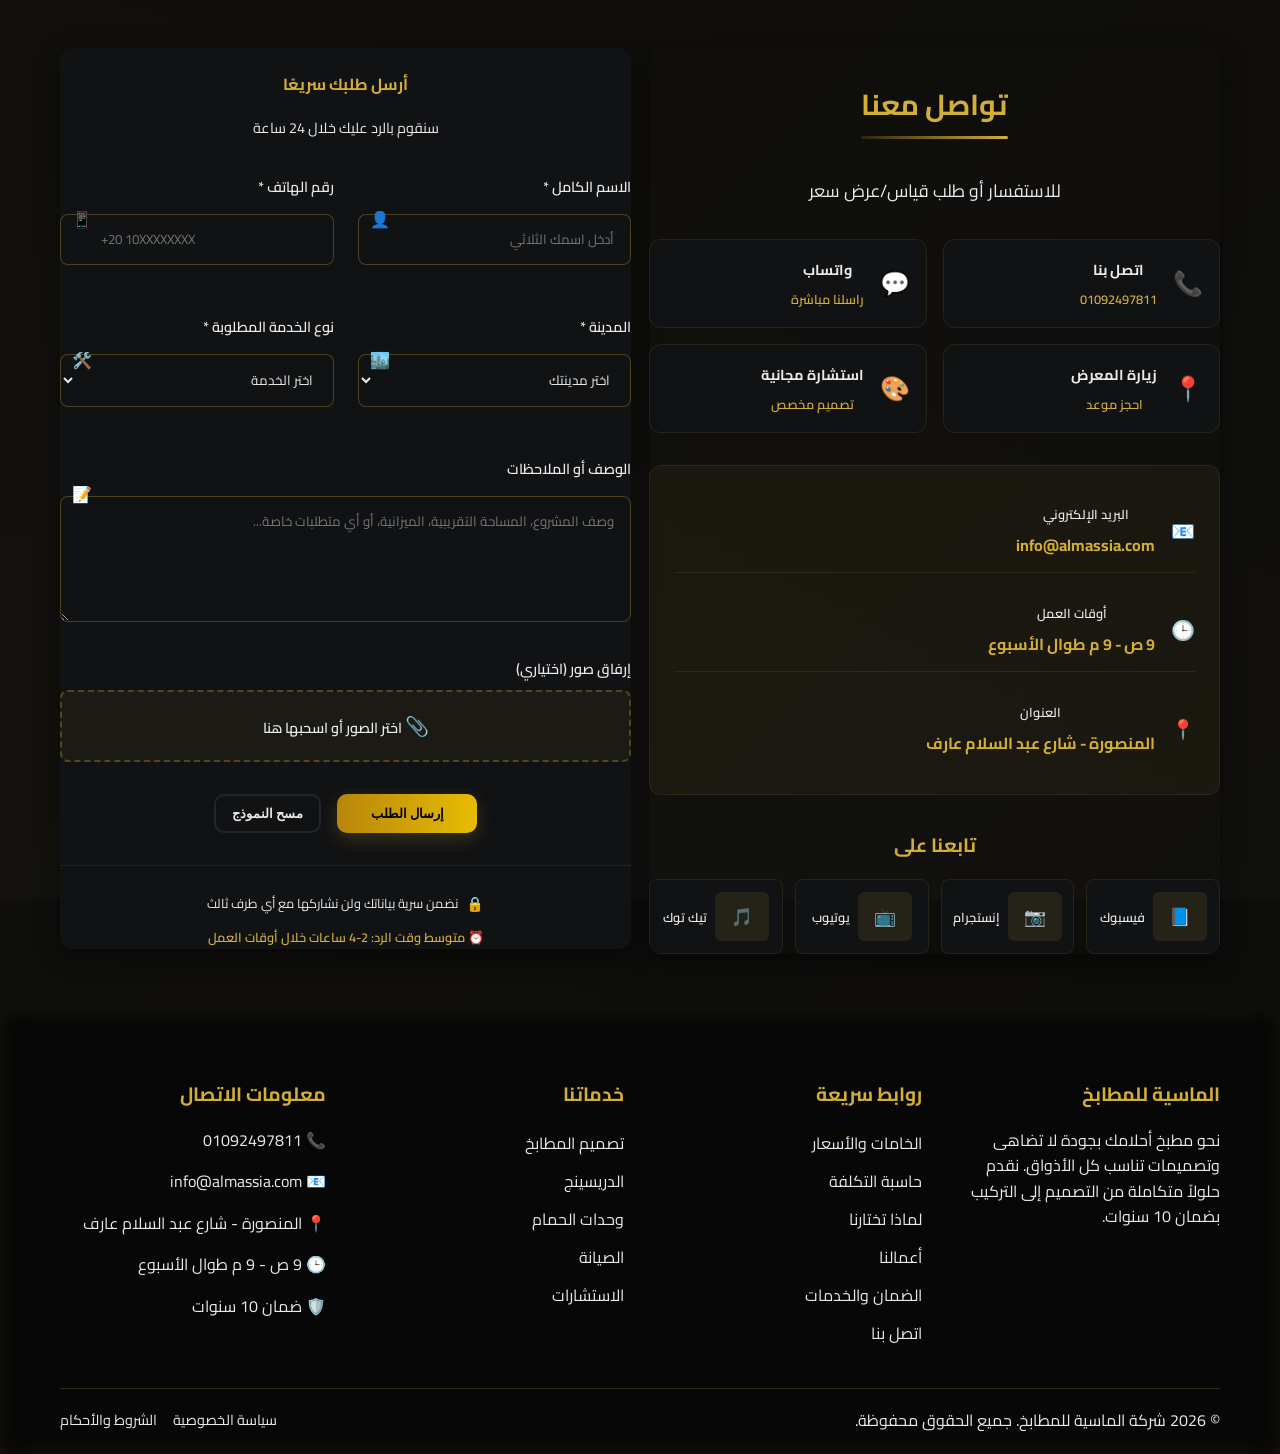
==== commit c00d4d6e: "Update index.html" ====
--- a/index.html
+++ b/index.html
@@ -548,10 +548,14 @@
           </div>
         </div>
 
-        </div>
-
-
-
+        
+      </div>
+    </section>
+
+
+
+      <section id="materials" class="section materials-prices reveal">
+      <div class="container">
 
         <!-- Additional Options Grid -->
         <div class="additional-options card">
@@ -604,7 +608,6 @@
             <button class="btn btn-primary" onclick="proceedToCalculator()">المتابعة للحاسبة</button>
           </div>
         </div>
-
       </div>
     </section>
 
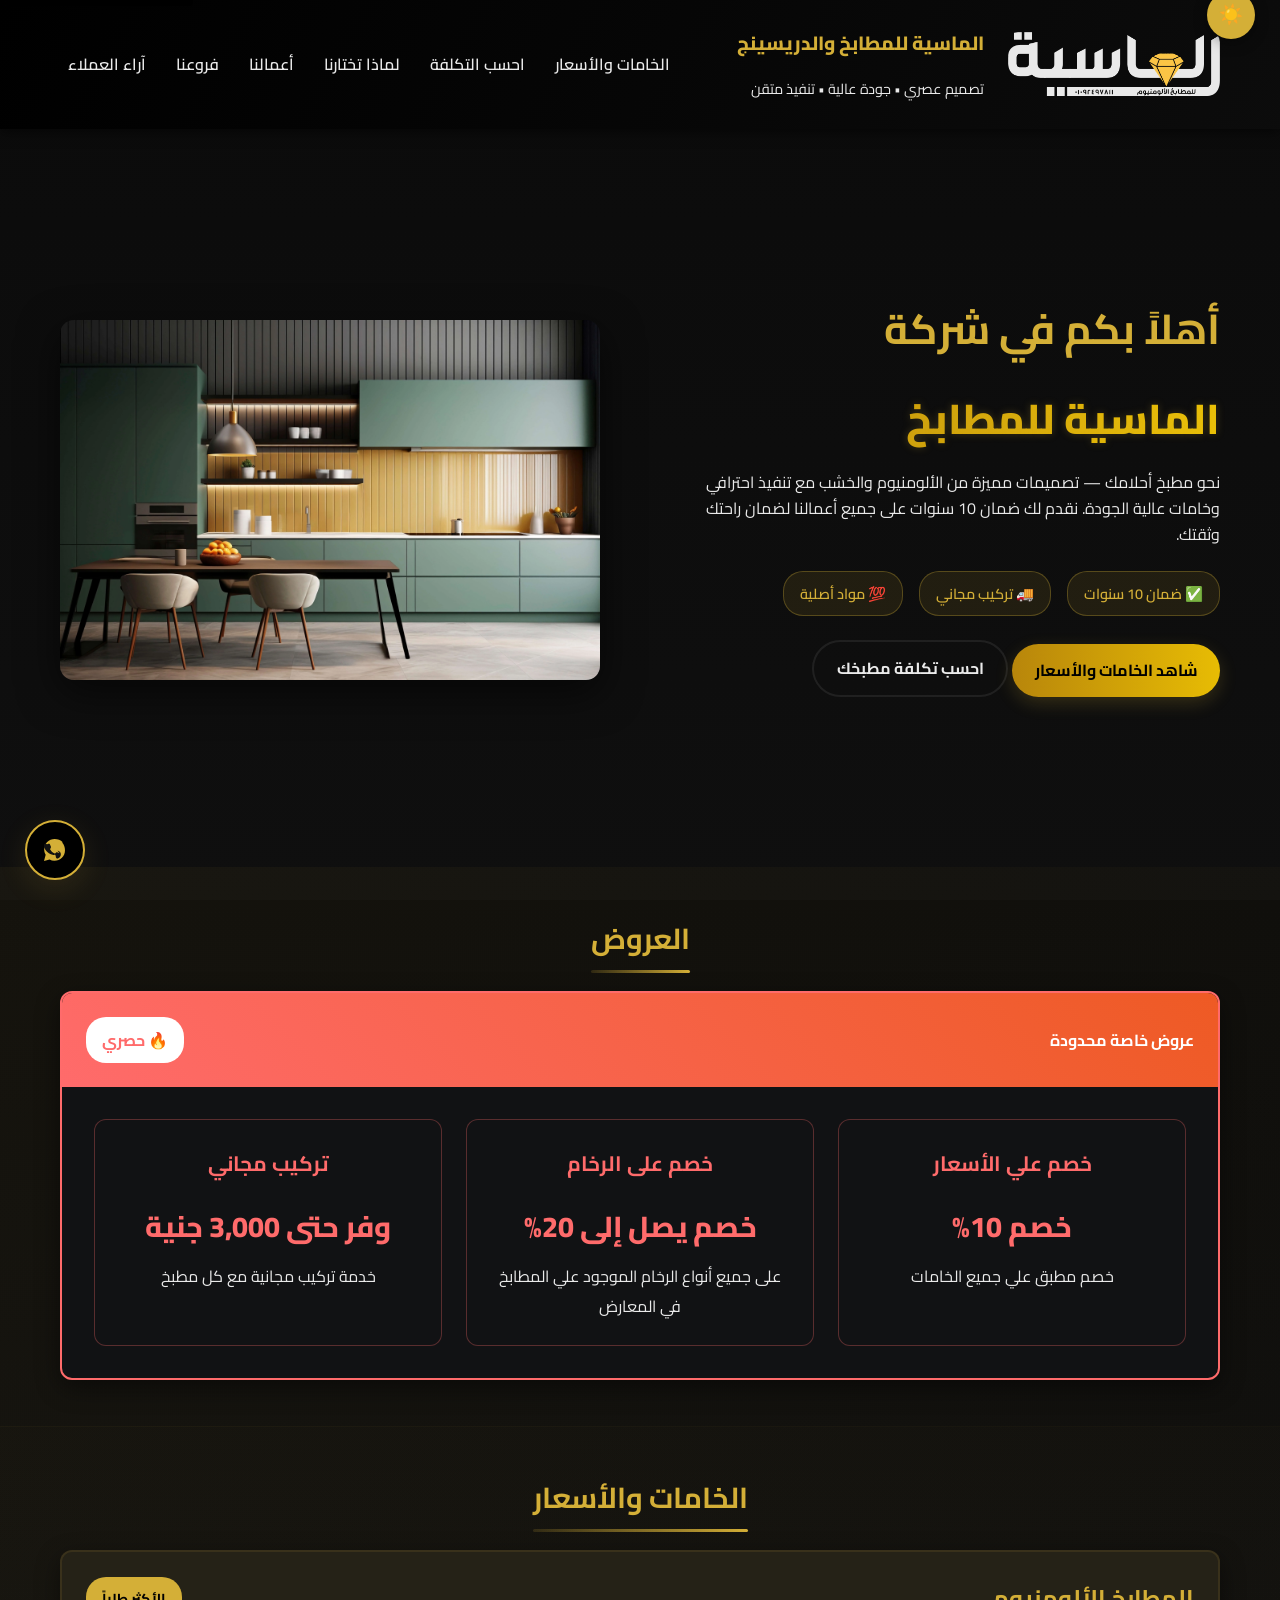
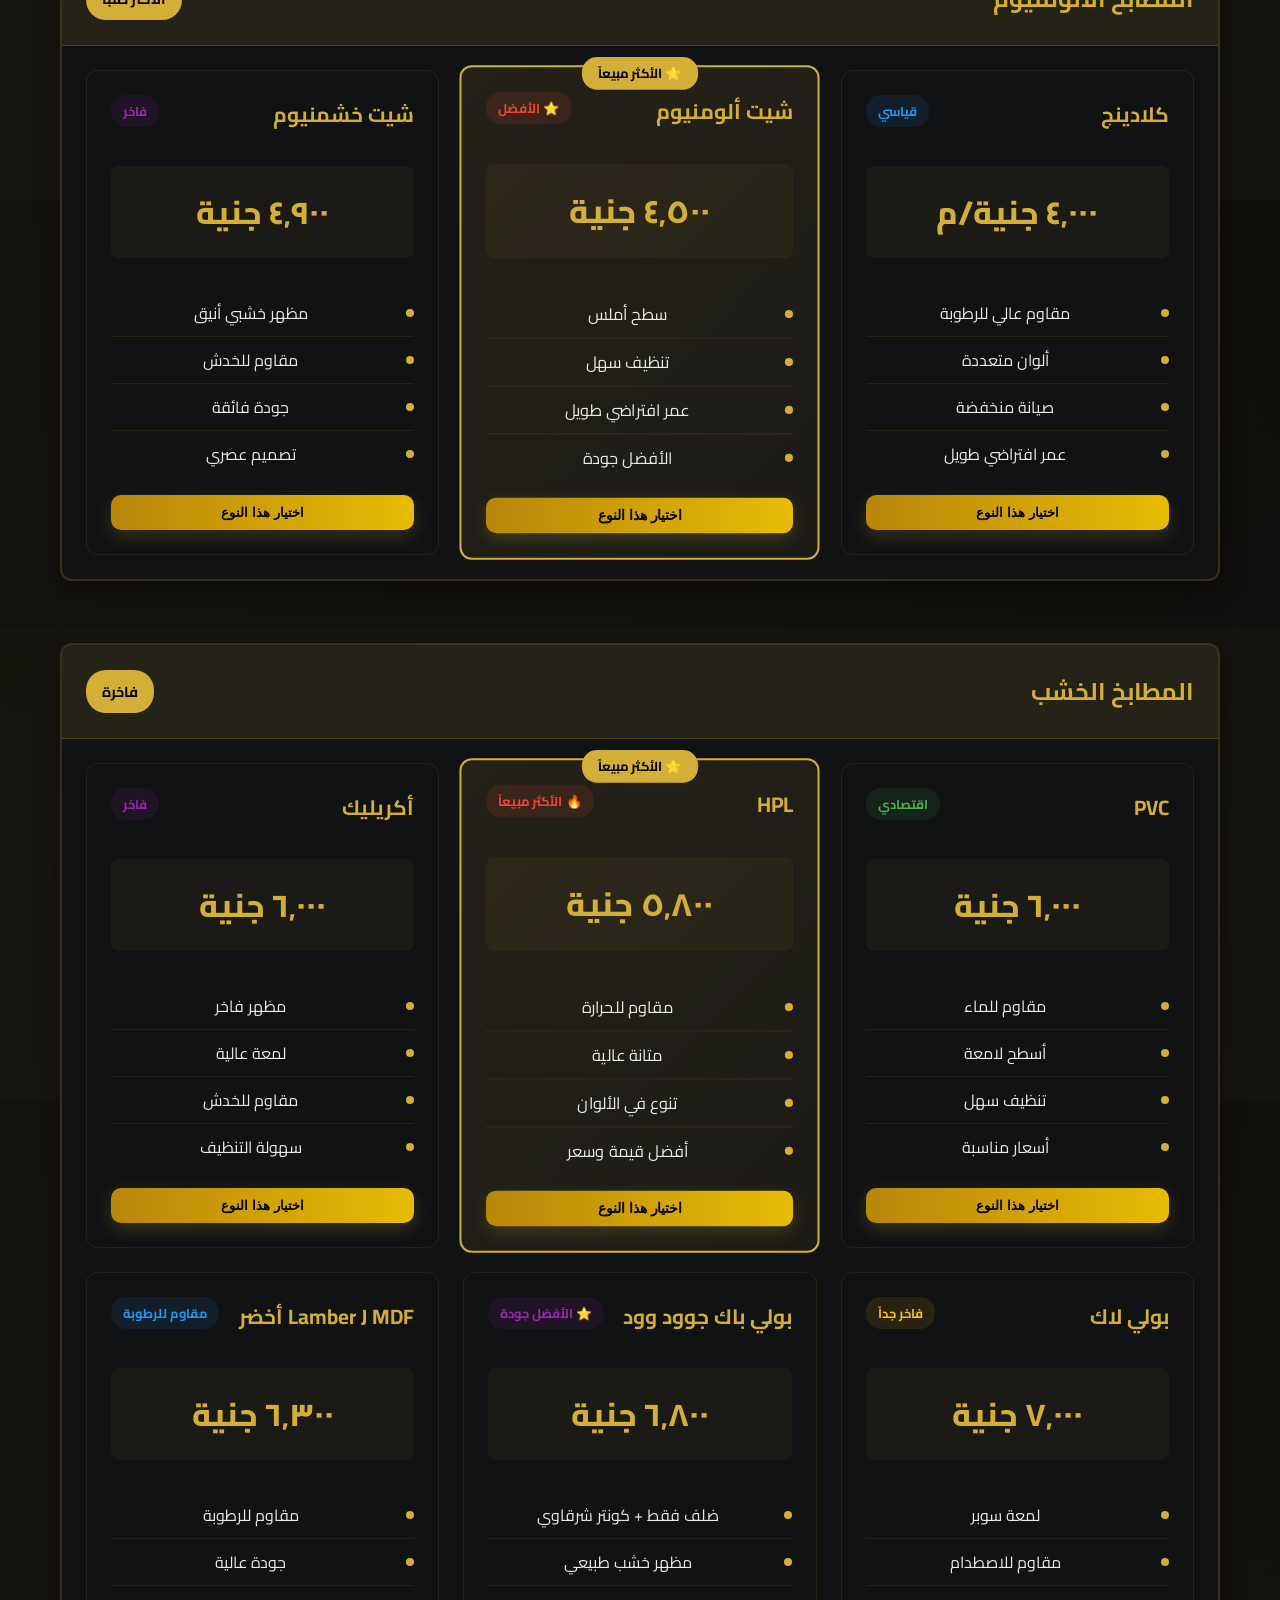
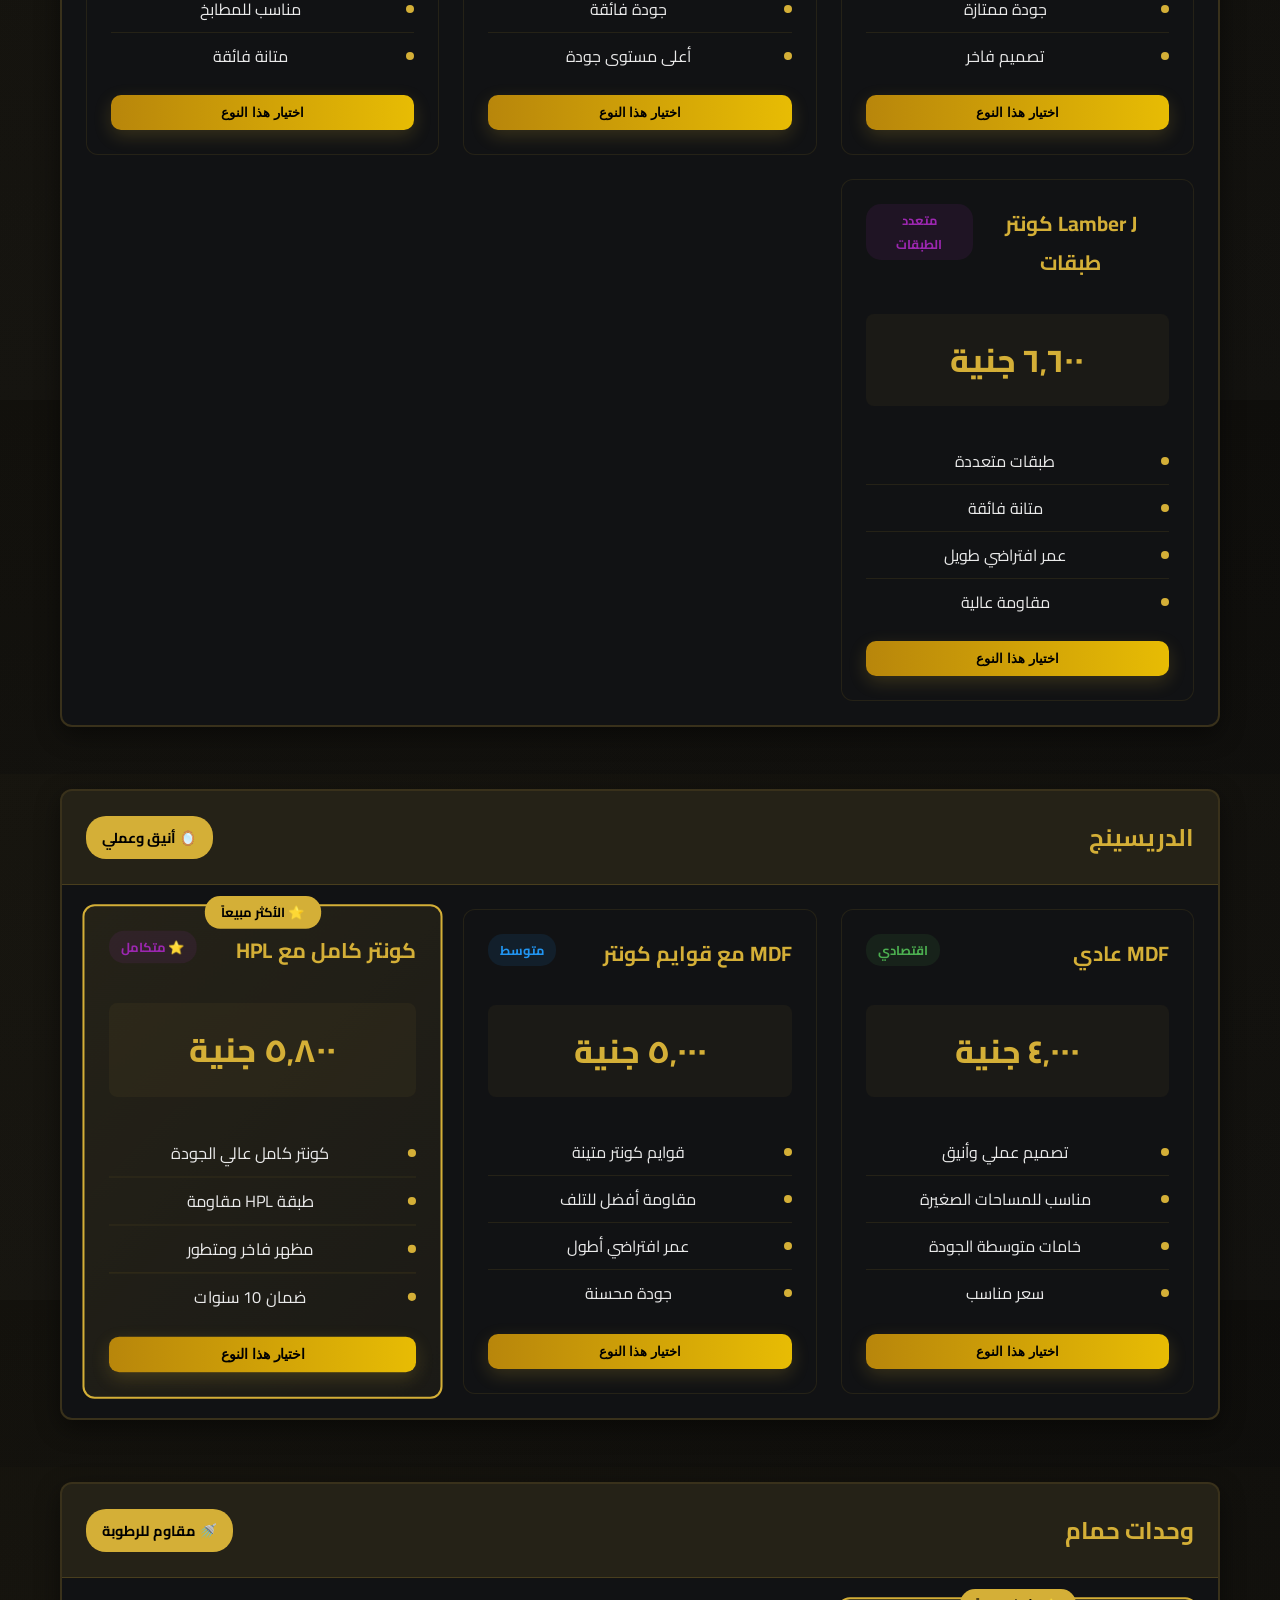
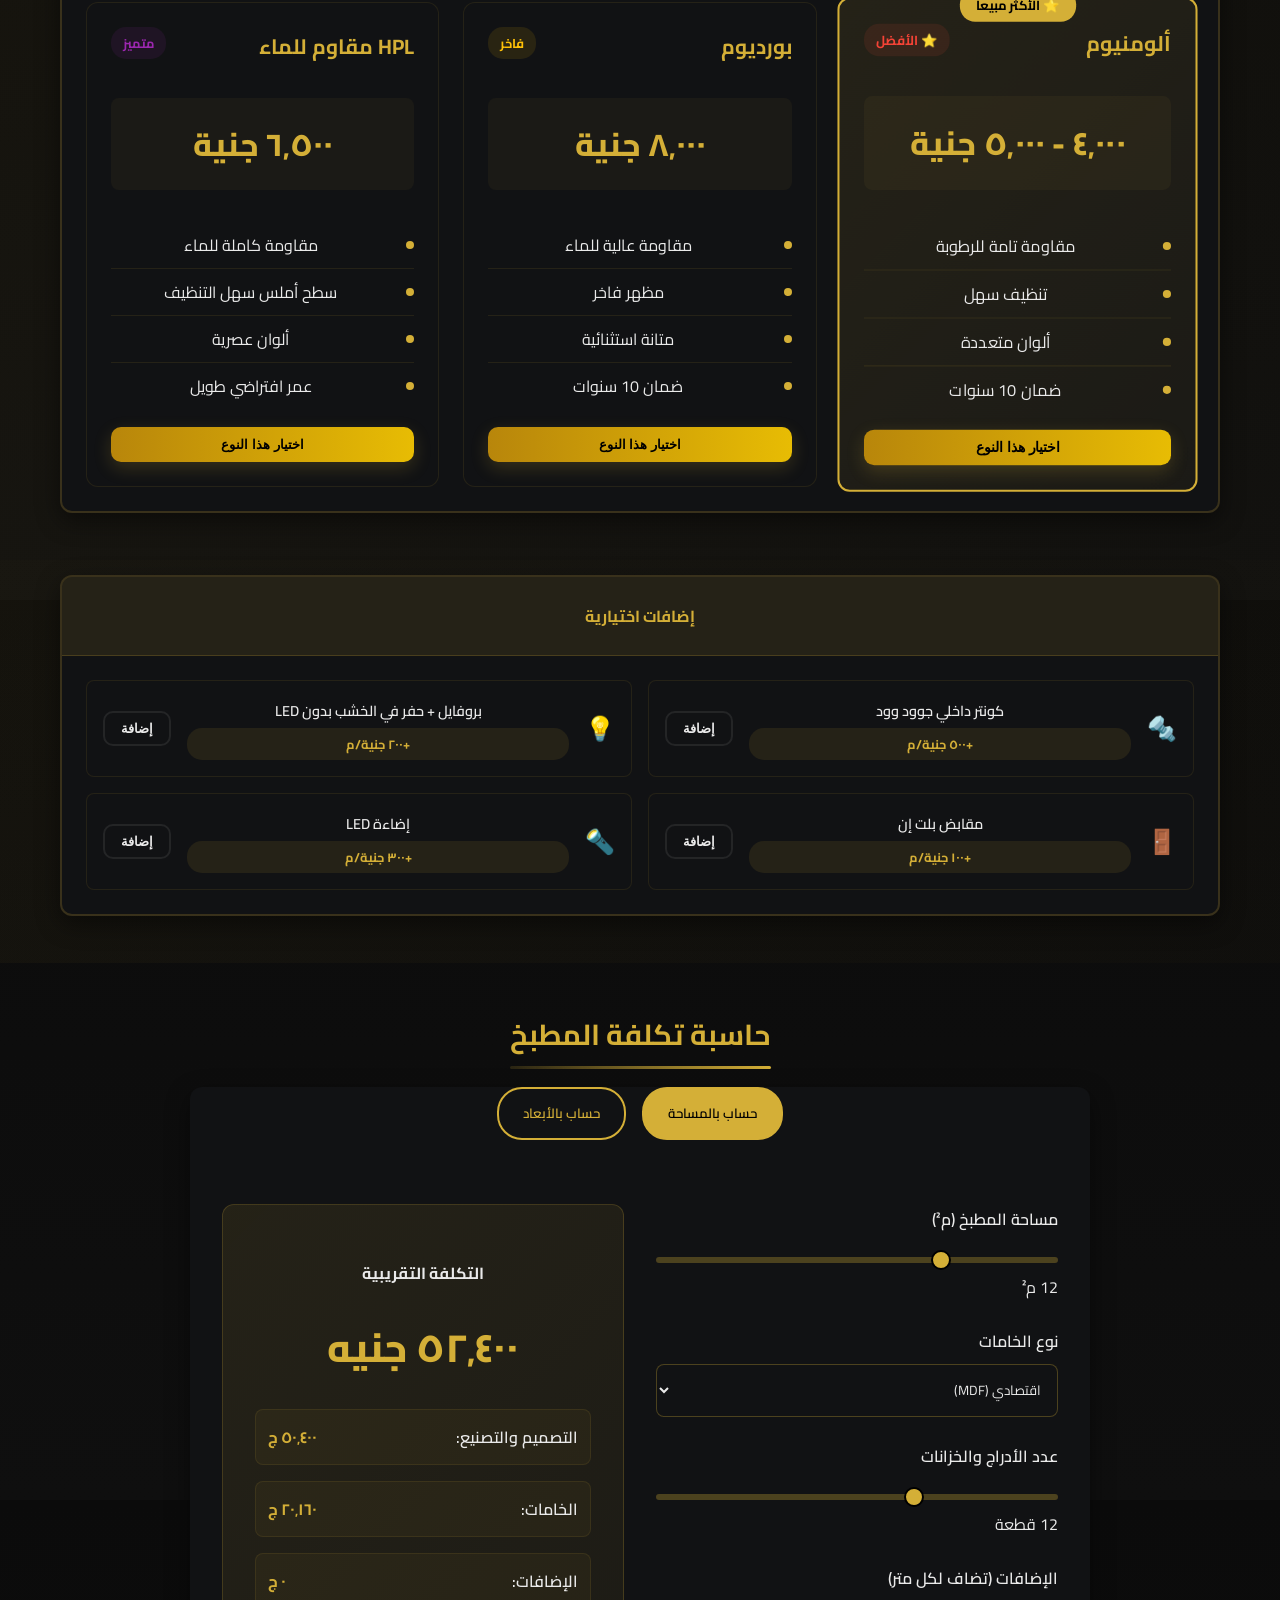
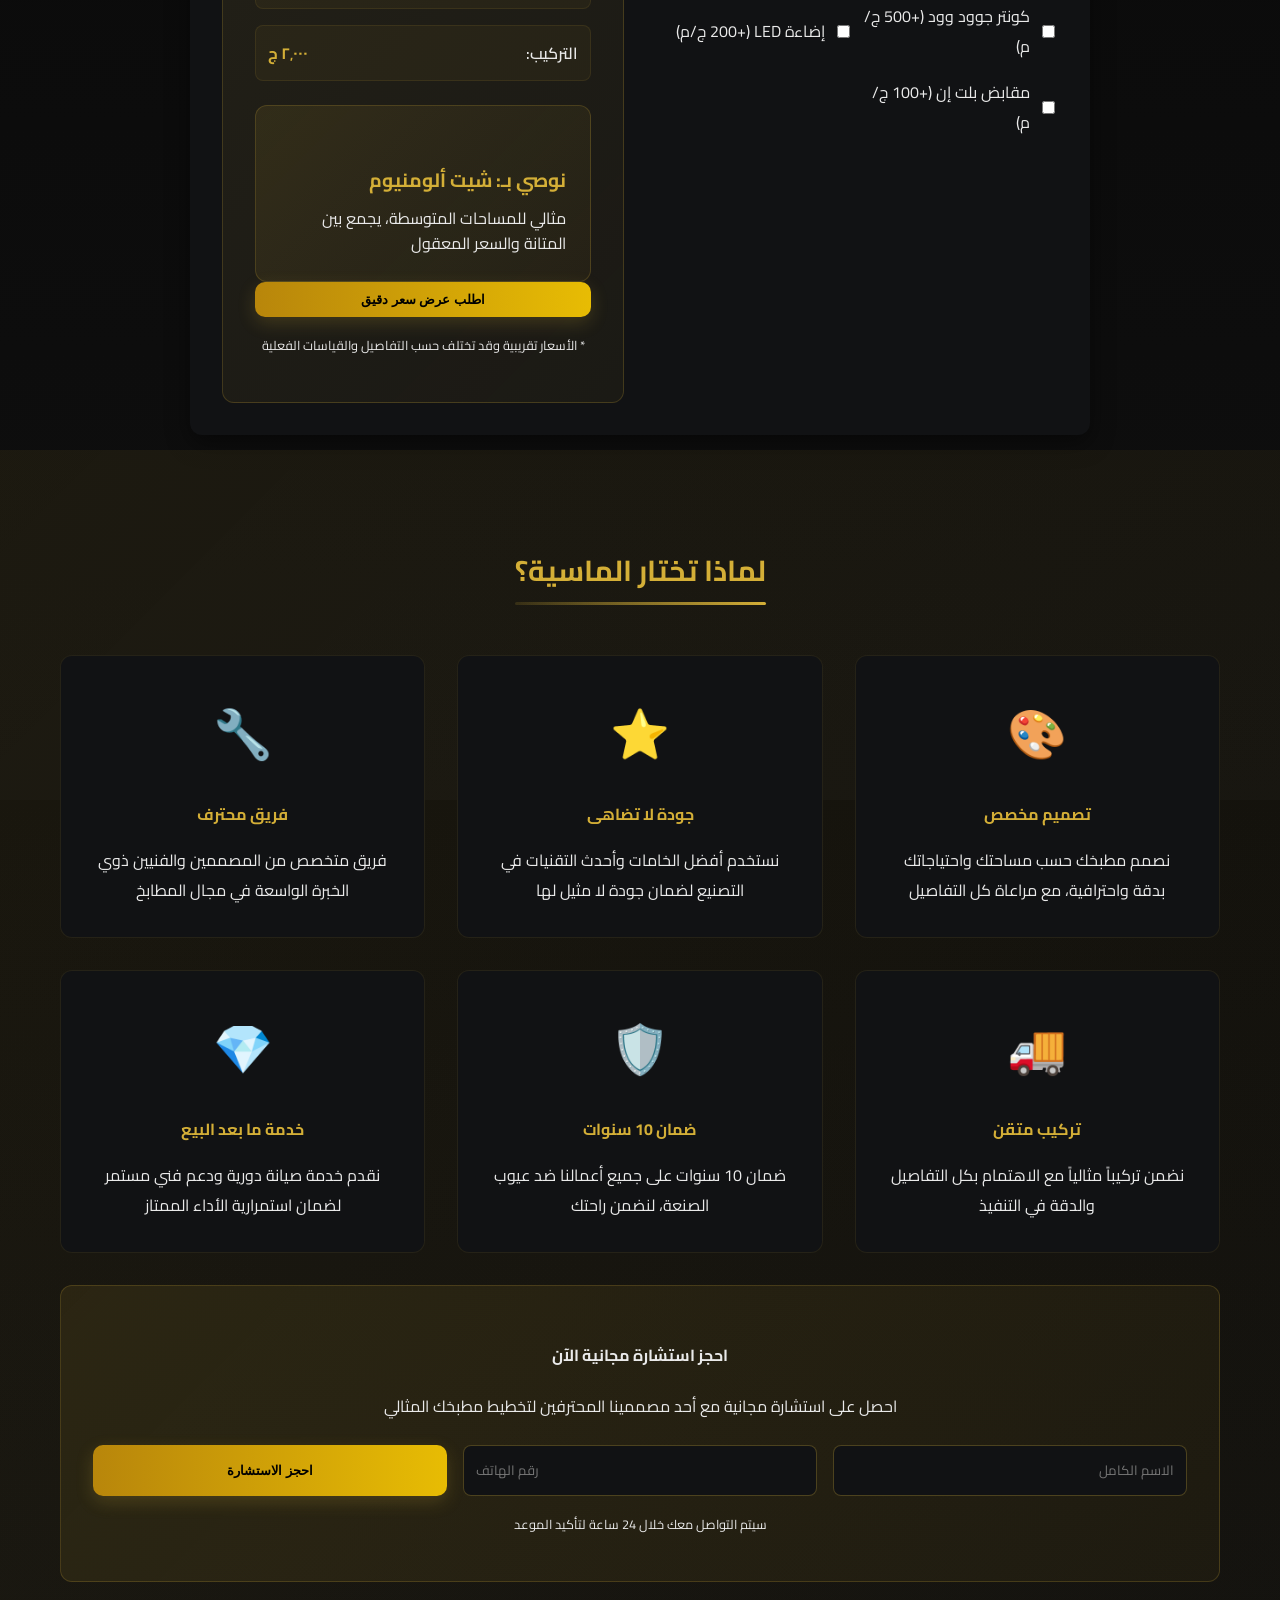
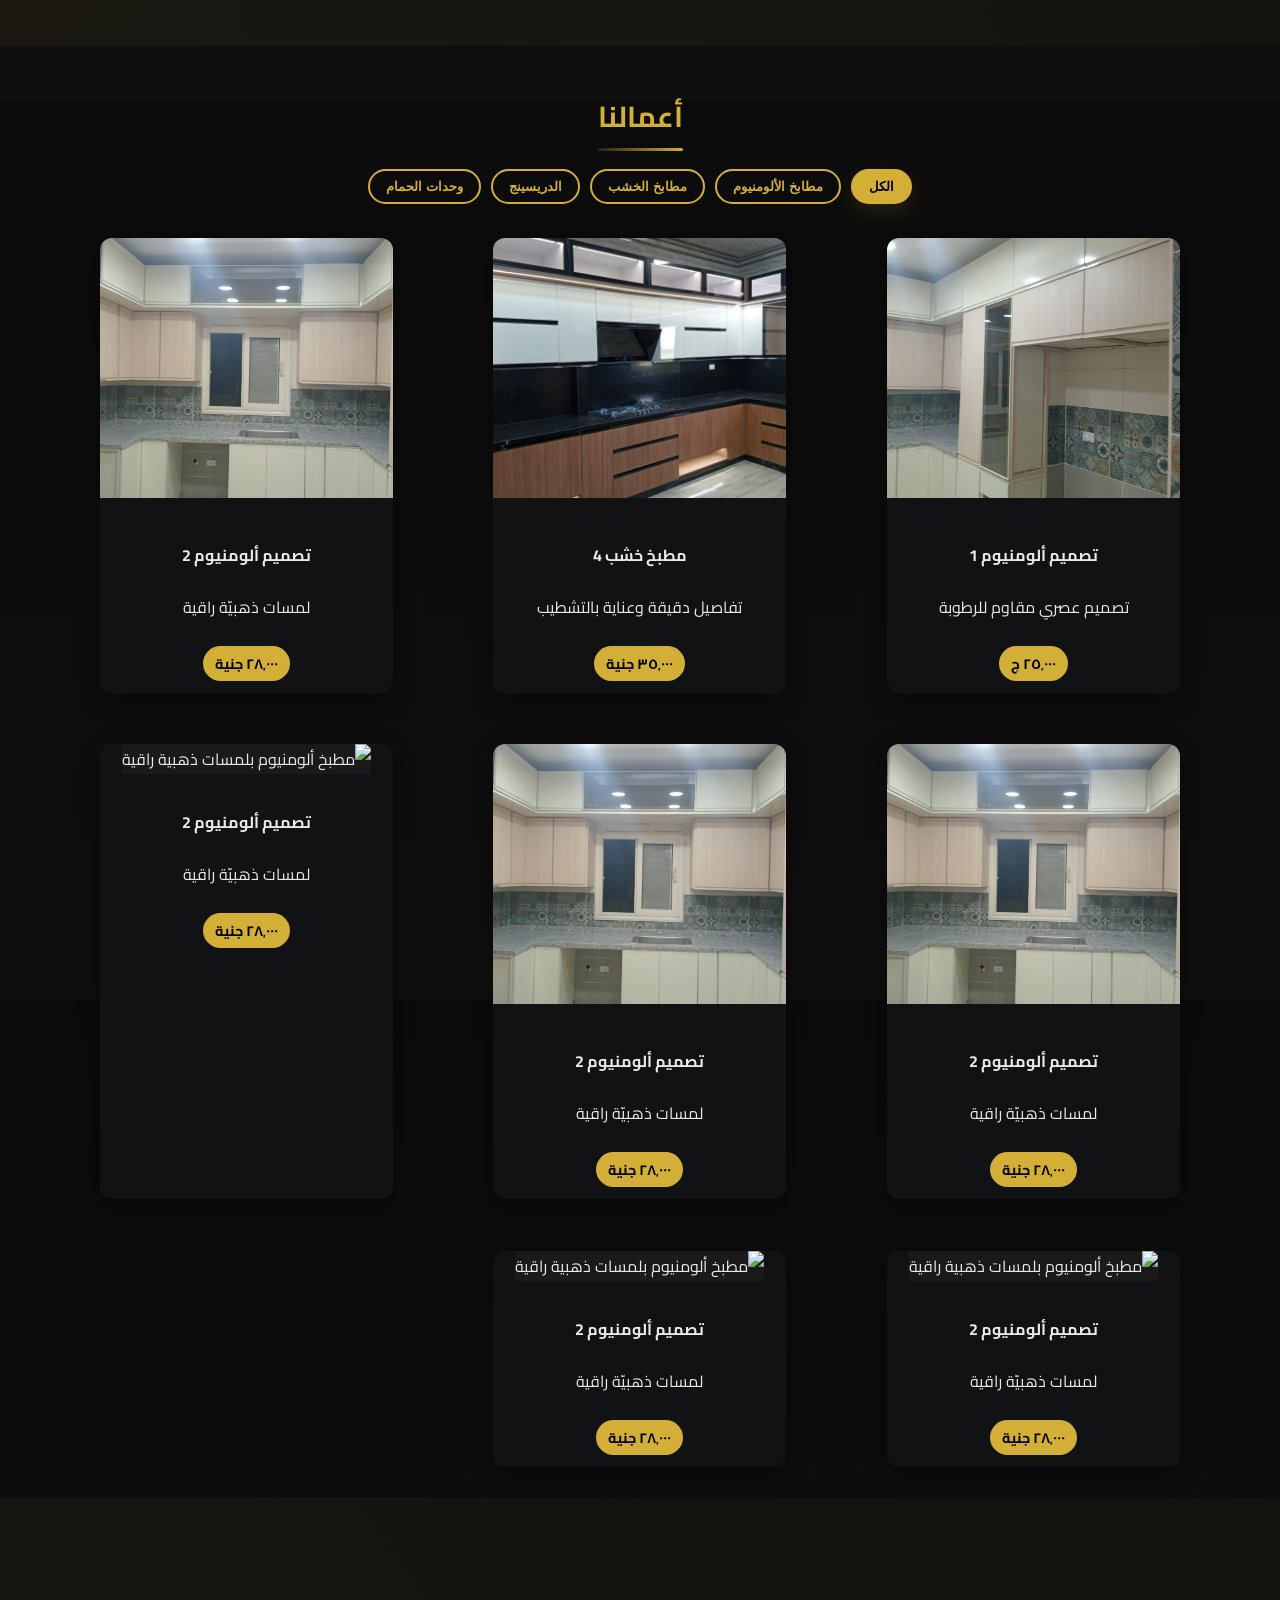
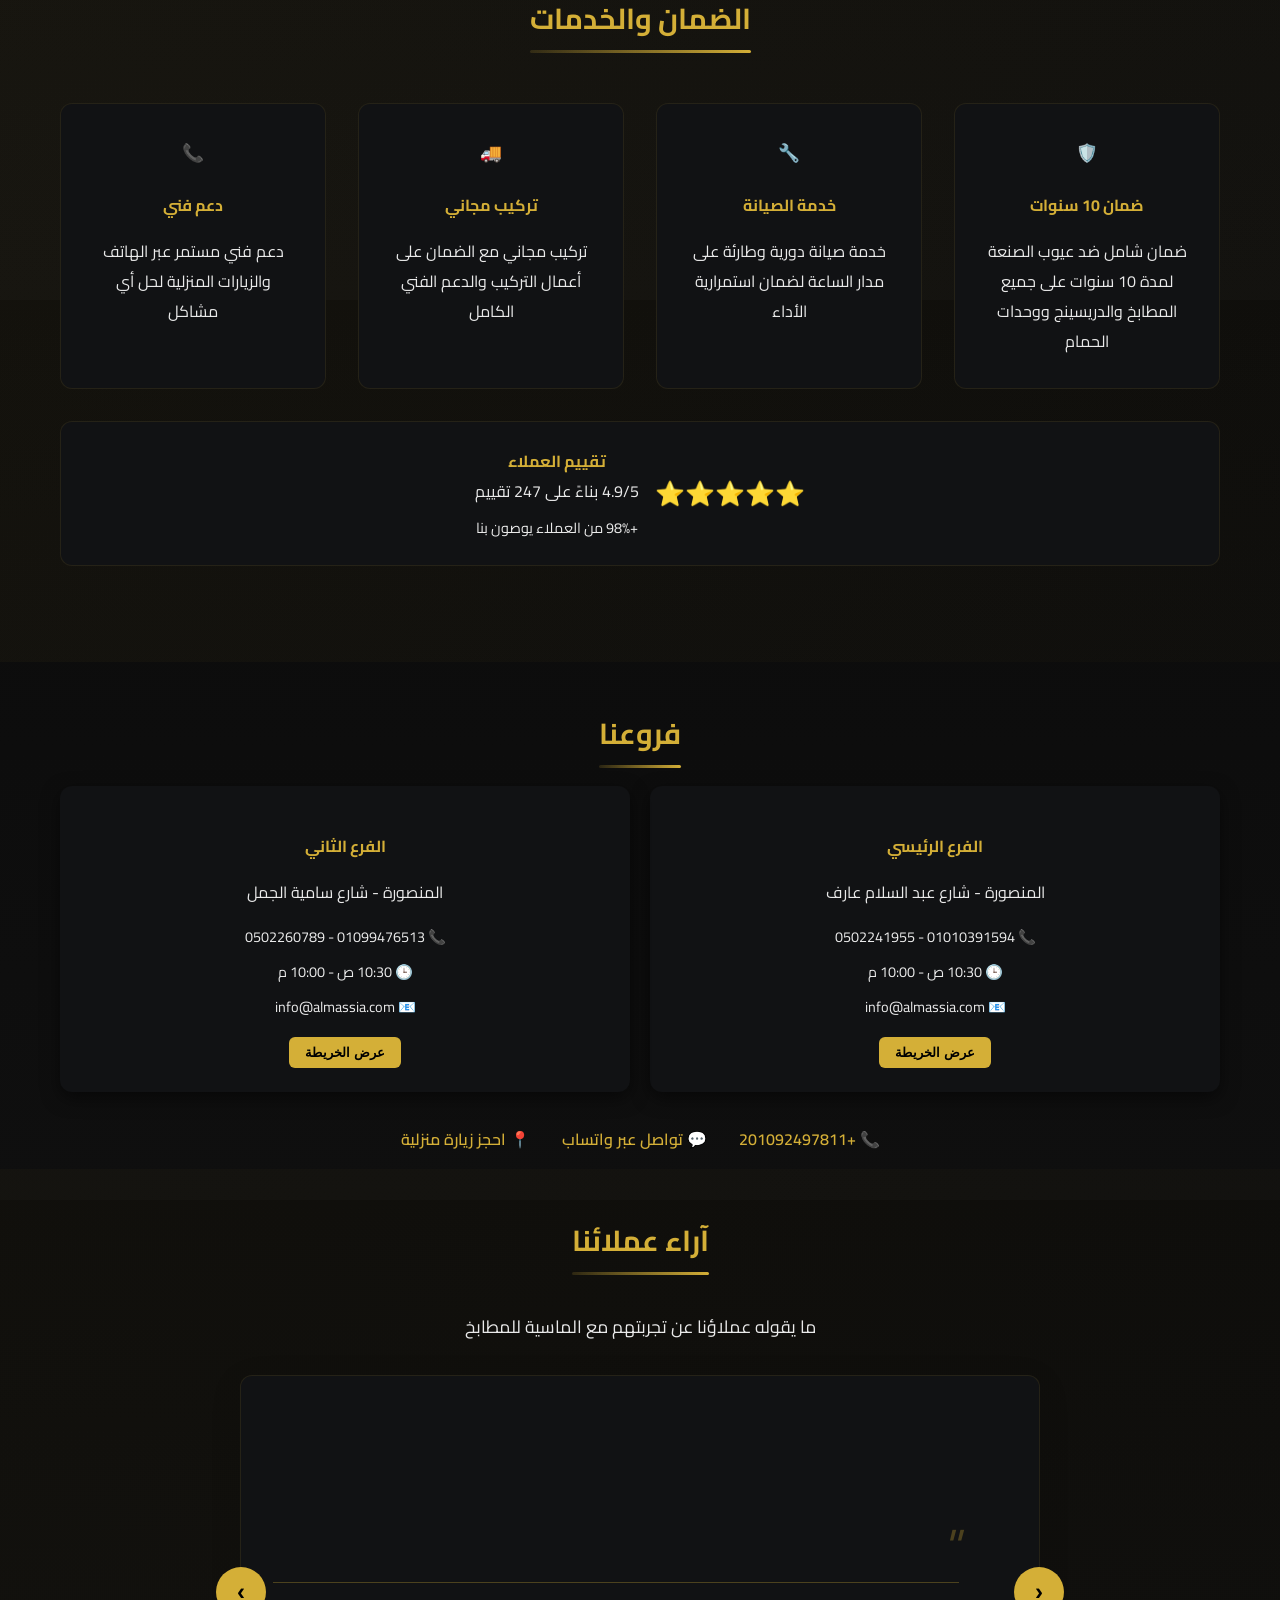
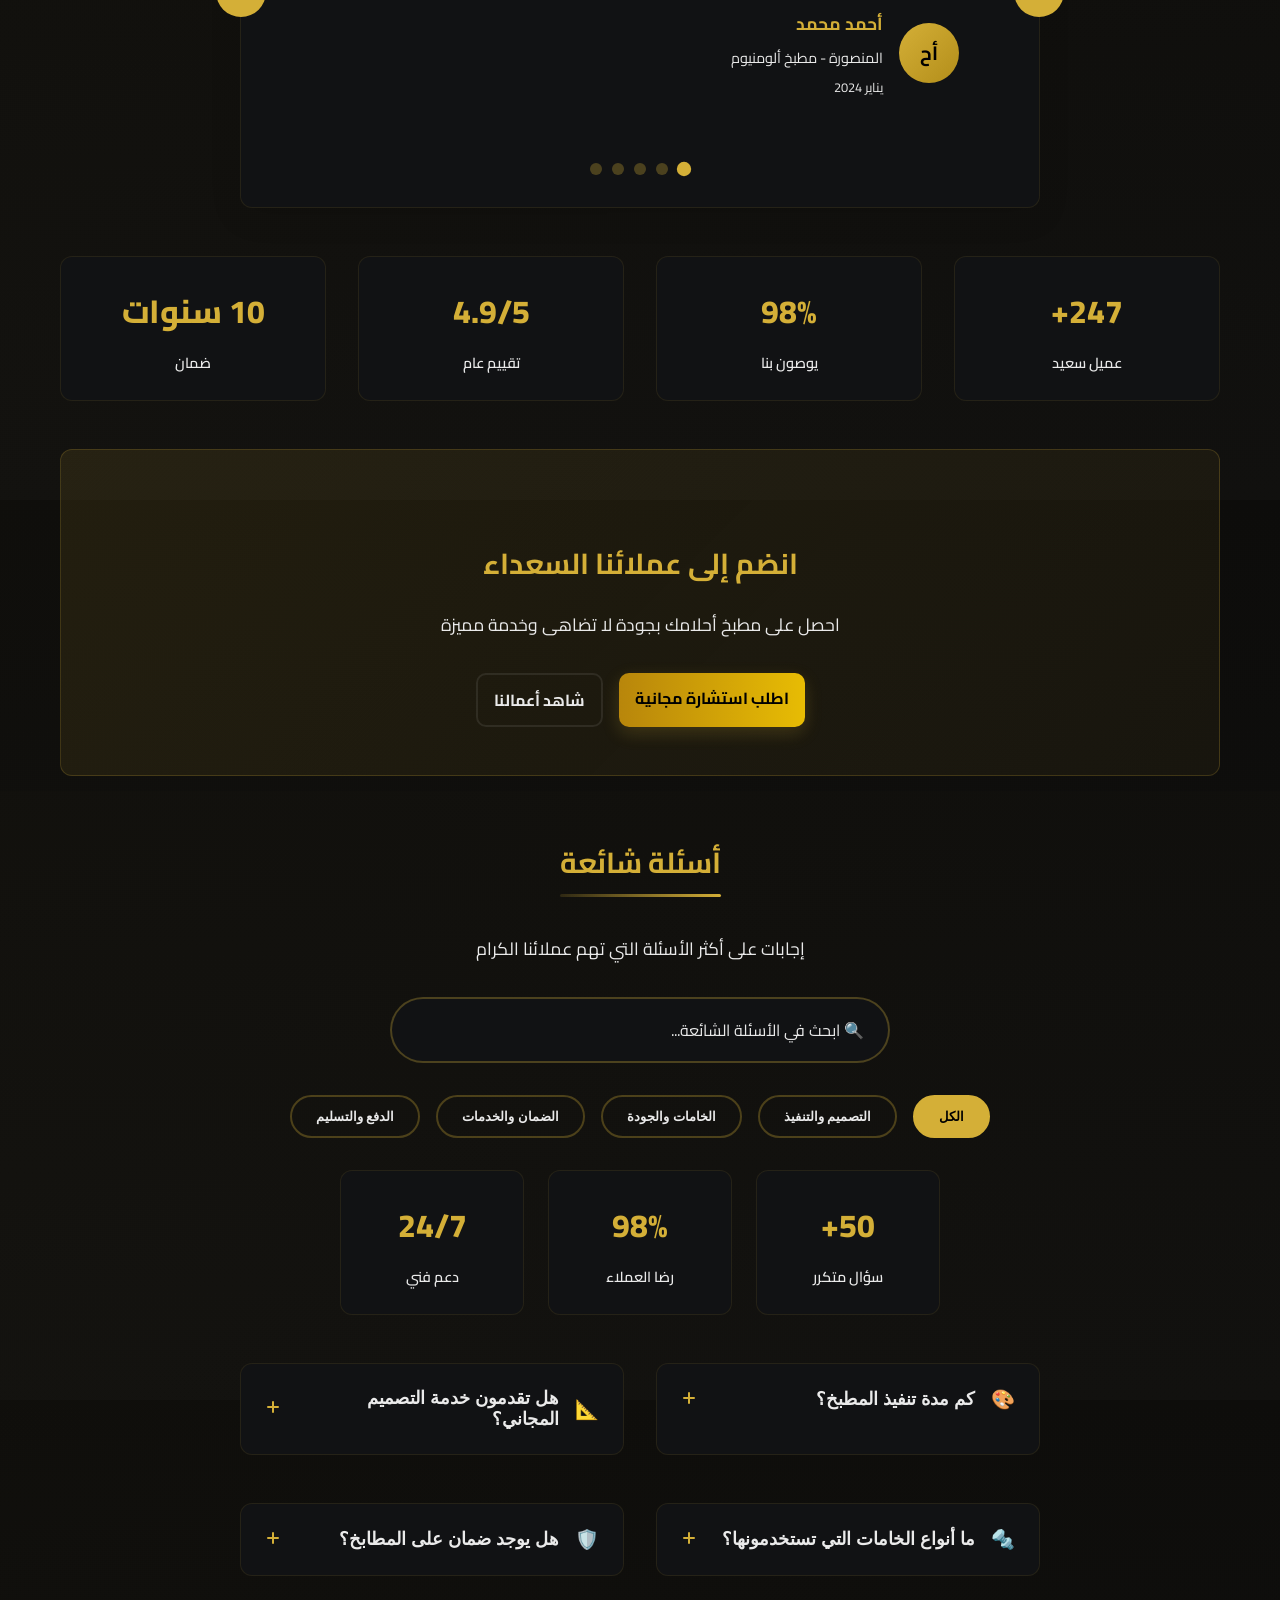
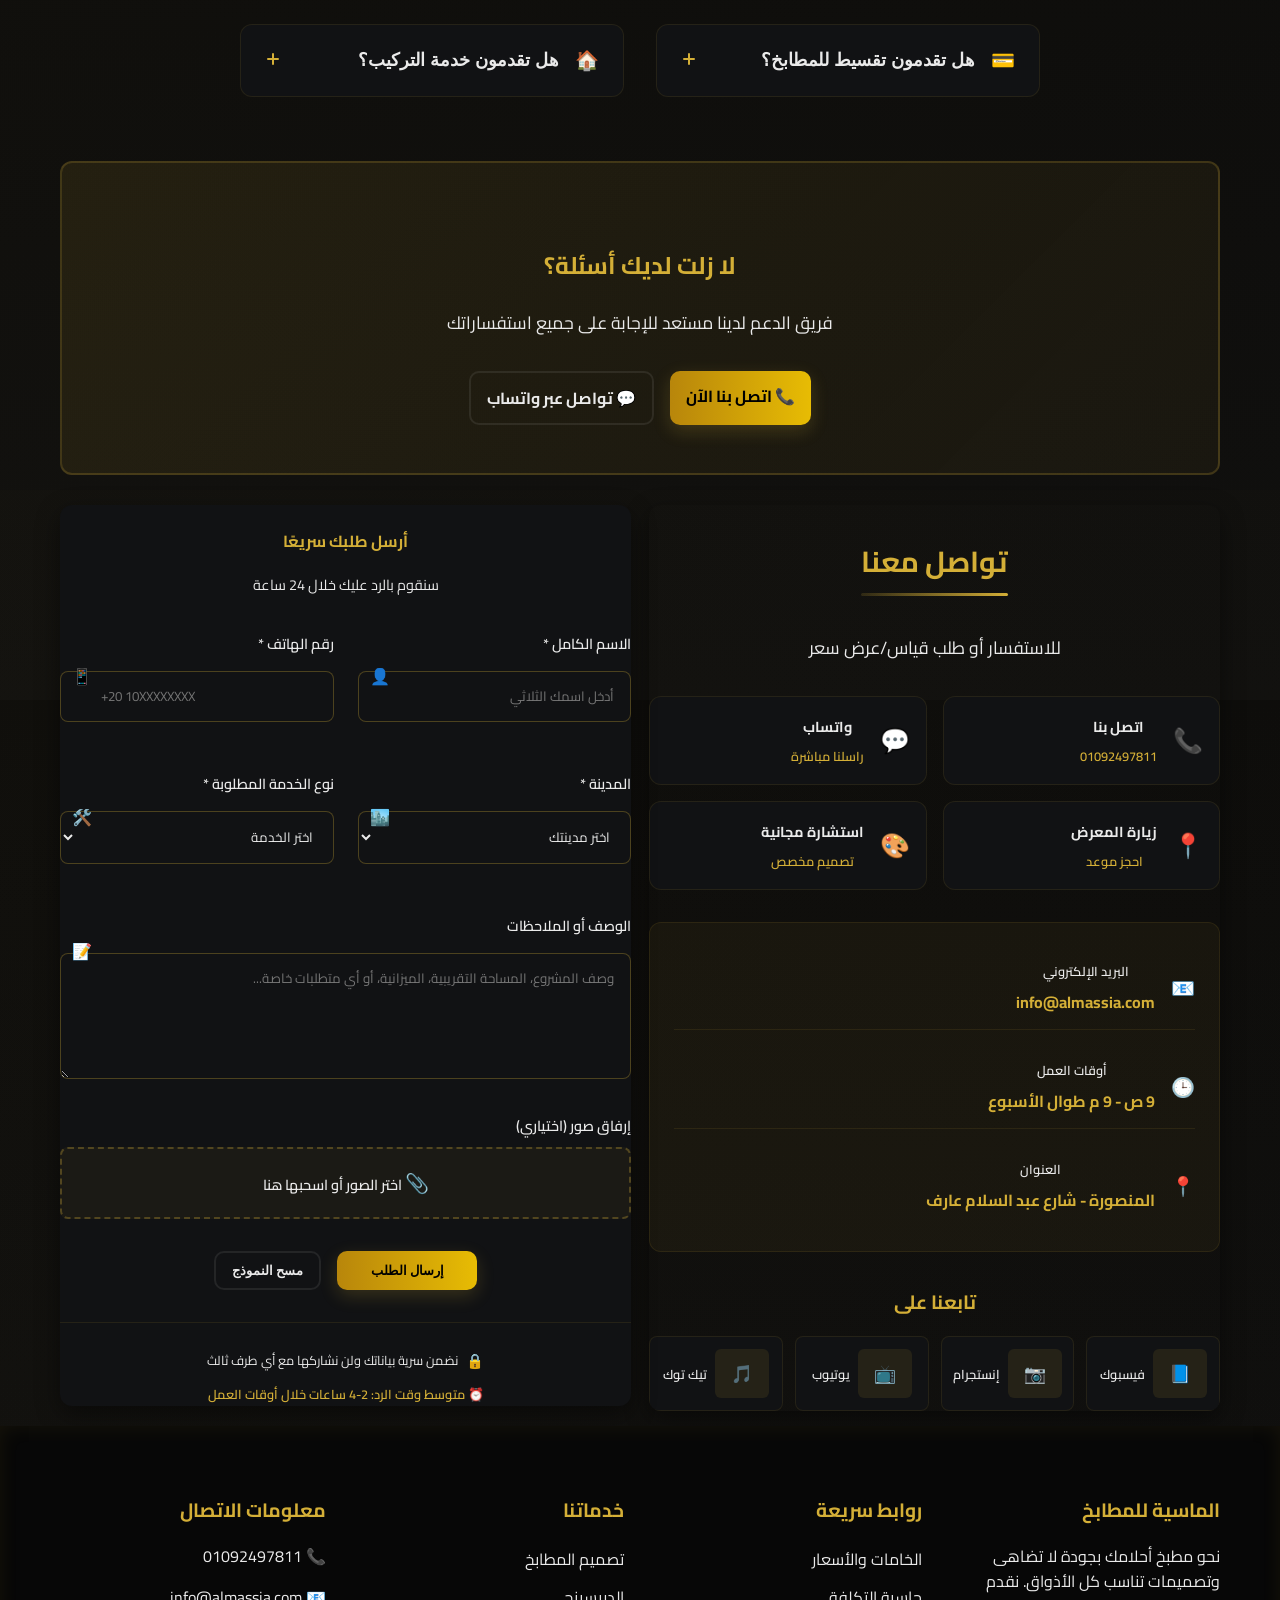
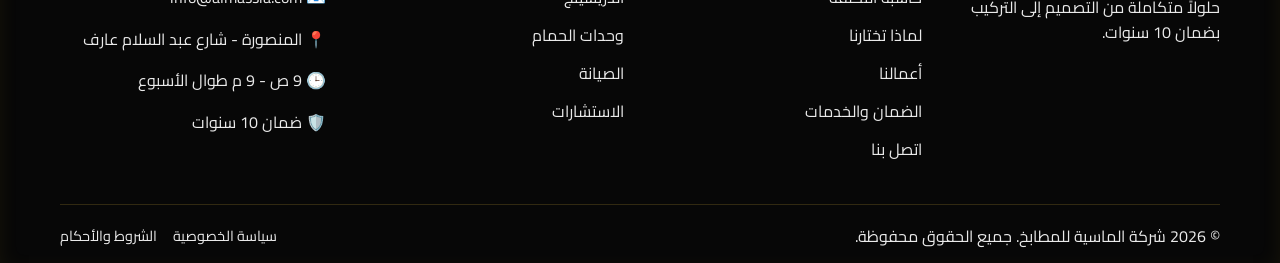
==== commit 15326650: "Update index.html" ====
--- a/index.html
+++ b/index.html
@@ -78,6 +78,12 @@
   }
   </script>
 
+
+  <script src="js/main.js"></script>
+  <script src="js/calculator.js"></script>
+  <script src="js/gallery.js"></script>
+  <script src="js/form-handler.js"></script>
+
   <style>
     /* Critical CSS for above-the-fold content */
     .header, .hero { opacity: 0; }
--- a/css/main.css
+++ b/css/main.css
@@ -99,7 +99,7 @@
 
 /* Sections & reveals */
 .section { 
-  padding: 56px 0; 
+  padding: 15px 0; 
   text-align: center; 
   opacity: 0; 
   transform: translateY(20px); 
--- a/css/components.css
+++ b/css/components.css
@@ -1623,55 +1623,40 @@
 }
 
 /* ==============================
-   Enhanced Reviews Section
+   Reviews Section Enhanced
 ============================== */
-
 .reviews {
   background: linear-gradient(135deg, rgba(212,175,55,0.03), rgba(212,175,55,0.01));
-}
-
-.section-description {
-  color: var(--text);
-  font-size: 1.1rem;
-  margin-bottom: 3rem;
-  text-align: center;
-  max-width: 600px;
-  margin-left: auto;
-  margin-right: auto;
-}
-
-body.light-mode .section-description {
-  color: var(--light-text);
 }
 
 .reviews-container {
   position: relative;
   max-width: 800px;
-  margin: 0 auto 3rem;
+  margin: 0 auto;
 }
 
 .reviews-slider {
   position: relative;
   background: var(--card-bg);
-  border-radius: 20px;
+  border-radius: var(--radius);
   padding: 2rem;
-  box-shadow: 0 10px 40px rgba(0,0,0,0.1);
+  box-shadow: 0 8px 32px rgba(0,0,0,0.1);
   border: 1px solid rgba(212,175,55,0.1);
 }
 
 body.light-mode .reviews-slider {
-  box-shadow: 0 10px 40px rgba(0,0,0,0.08);
+  box-shadow: 0 8px 32px rgba(0,0,0,0.05);
 }
 
 .slider-container {
   overflow: hidden;
-  border-radius: 15px;
+  border-radius: var(--radius);
 }
 
 .slider-track {
   display: flex;
-  transition: transform 0.5s cubic-bezier(0.4, 0, 0.2, 1);
-  width: 500%; /* 5 reviews */
+  transition: transform 0.5s ease-in-out;
+  width: 500%; /* 5 reviews * 100% */
 }
 
 .review-card {
@@ -1682,7 +1667,7 @@
 
 .review-card.active {
   display: block;
-  animation: fadeIn 0.5s ease;
+  animation: fadeIn 0.5s ease-in-out;
 }
 
 @keyframes fadeIn {
@@ -1692,18 +1677,17 @@
 
 .review-content {
   text-align: center;
-  padding: 2rem 1rem;
+  padding: 2rem;
 }
 
 .rating {
   font-size: 1.8rem;
   margin-bottom: 1.5rem;
   color: var(--gold);
-  letter-spacing: 4px;
 }
 
 .review-text {
-  font-size: 1.2rem;
+  font-size: 1.1rem;
   line-height: 1.8;
   color: var(--text);
   margin-bottom: 2rem;
@@ -1712,6 +1696,10 @@
   padding: 0 2rem;
 }
 
+body.light-mode .review-text {
+  color: var(--light-text);
+}
+
 .review-text::before,
 .review-text::after {
   content: '"';
@@ -1731,42 +1719,38 @@
   left: 0;
 }
 
-body.light-mode .review-text {
-  color: var(--light-text);
-}
-
 .review-author {
   display: flex;
   align-items: center;
   justify-content: center;
-  gap: 1.5rem;
-  border-top: 1px solid rgba(212,175,55,0.2);
+  gap: 1rem;
+  border-top: 1px solid rgba(212,175,55,0.3);
   padding-top: 1.5rem;
 }
 
 .customer-avatar {
-  width: 70px;
-  height: 70px;
+  width: 60px;
+  height: 60px;
   border-radius: 50%;
   background: linear-gradient(135deg, var(--gold), var(--gold-dark));
   display: flex;
   align-items: center;
   justify-content: center;
-  color: white;
+  color: #000;
   font-weight: 700;
   font-size: 1.2rem;
-  border: 3px solid rgba(212,175,55,0.3);
+  flex-shrink: 0;
 }
 
 .author-info {
   text-align: right;
-  flex: 1;
+  flex-grow: 1;
 }
 
 .author-info strong {
   color: var(--gold);
   display: block;
-  margin-bottom: 0.5rem;
+  margin-bottom: 0.25rem;
   font-size: 1.1rem;
 }
 
@@ -1777,13 +1761,17 @@
   margin-bottom: 0.25rem;
 }
 
+body.light-mode .author-info span {
+  color: var(--light-text);
+}
+
 .review-date {
   color: var(--muted);
   font-size: 0.8rem;
 }
 
-body.light-mode .author-info span {
-  color: var(--light-text);
+body.light-mode .review-date {
+  color: #666;
 }
 
 /* Navigation Buttons */
@@ -1843,11 +1831,6 @@
   transform: scale(1.2);
 }
 
-.indicator:hover {
-  background: var(--gold);
-  transform: scale(1.1);
-}
-
 /* Reviews Stats */
 .reviews-stats {
   margin: 3rem 0;
@@ -1857,22 +1840,19 @@
   display: grid;
   grid-template-columns: repeat(auto-fit, minmax(200px, 1fr));
   gap: 2rem;
-  max-width: 800px;
-  margin: 0 auto;
+  margin-top: 2rem;
 }
 
 .stat-item {
   text-align: center;
-  padding: 2rem 1rem;
+  padding: 2rem;
   background: var(--card-bg);
-  border-radius: 15px;
+  border-radius: var(--radius);
   border: 1px solid rgba(212,175,55,0.1);
-  transition: transform 0.3s ease;
-}
-
-.stat-item:hover {
-  transform: translateY(-5px);
-  border-color: var(--gold);
+}
+
+body.light-mode .stat-item {
+  background: var(--light-card);
 }
 
 .stat-number {
@@ -1897,7 +1877,7 @@
   text-align: center;
   padding: 3rem 2rem;
   background: linear-gradient(135deg, rgba(212,175,55,0.1), rgba(212,175,55,0.05));
-  border-radius: 20px;
+  border-radius: var(--radius);
   border: 1px solid rgba(212,175,55,0.2);
   margin-top: 2rem;
 }
@@ -1928,22 +1908,16 @@
 /* Responsive Design */
 @media (max-width: 768px) {
   .reviews-slider {
-    padding: 1.5rem;
+    padding: 1rem;
+  }
+  
+  .review-content {
+    padding: 1rem;
   }
   
   .review-text {
-    font-size: 1.1rem;
     padding: 0 1rem;
-  }
-  
-  .review-author {
-    flex-direction: column;
-    text-align: center;
-    gap: 1rem;
-  }
-  
-  .author-info {
-    text-align: center;
+    font-size: 1rem;
   }
   
   .slider-nav {
@@ -1960,13 +1934,22 @@
     left: -15px;
   }
   
+  .review-author {
+    flex-direction: column;
+    text-align: center;
+  }
+  
+  .author-info {
+    text-align: center;
+  }
+  
   .stats-grid {
     grid-template-columns: repeat(2, 1fr);
     gap: 1rem;
   }
   
   .stat-item {
-    padding: 1.5rem 1rem;
+    padding: 1.5rem;
   }
   
   .stat-number {
@@ -1980,23 +1963,18 @@
 }
 
 @media (max-width: 480px) {
-  .reviews-slider {
-    padding: 1rem;
-  }
-  
-  .review-content {
-    padding: 1rem 0.5rem;
-  }
-  
-  .slider-nav {
-    display: none;
-  }
-  
   .stats-grid {
     grid-template-columns: 1fr;
   }
-}
-
+  
+  .review-text {
+    font-size: 0.9rem;
+  }
+  
+  .rating {
+    font-size: 1.5rem;
+  }
+}
 
 
 /* ==============================
@@ -3661,4 +3639,5 @@
   .socials-grid {
     grid-template-columns: repeat(2, 1fr);
   }
-}+
+}
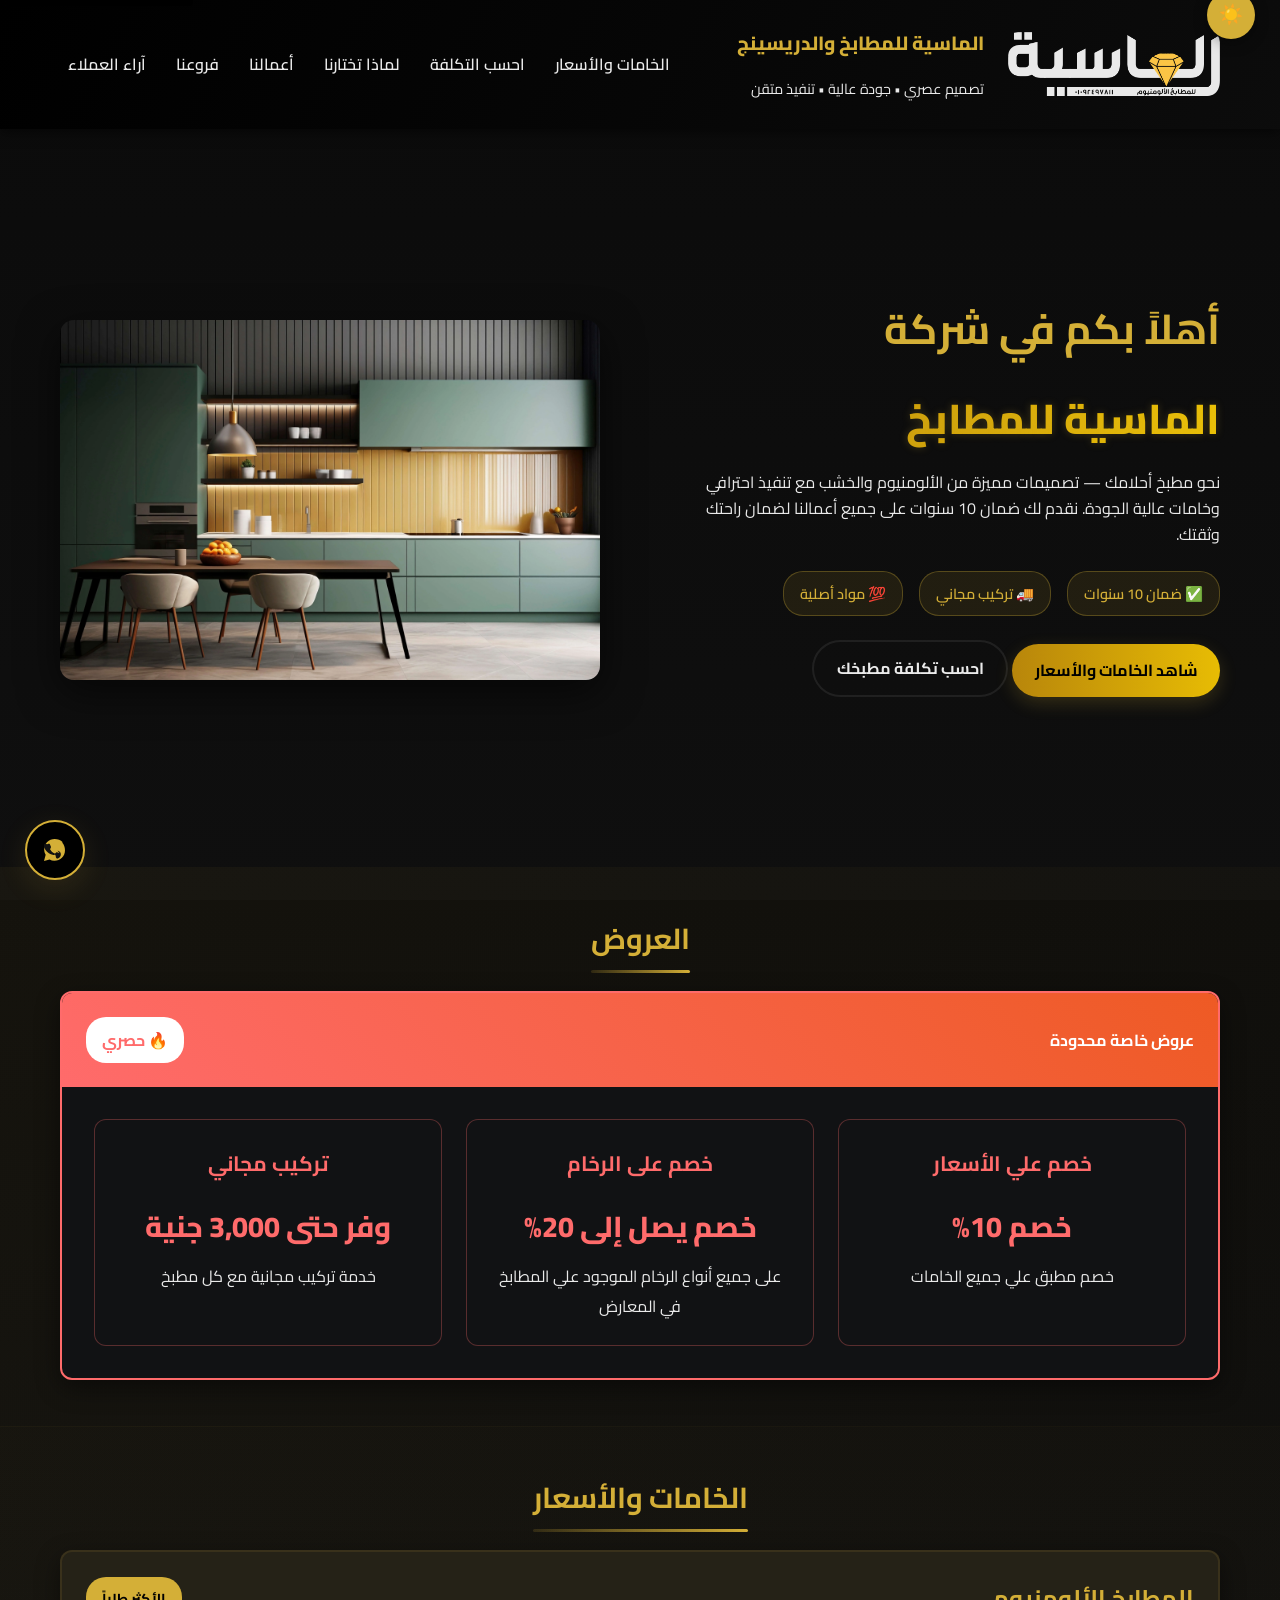
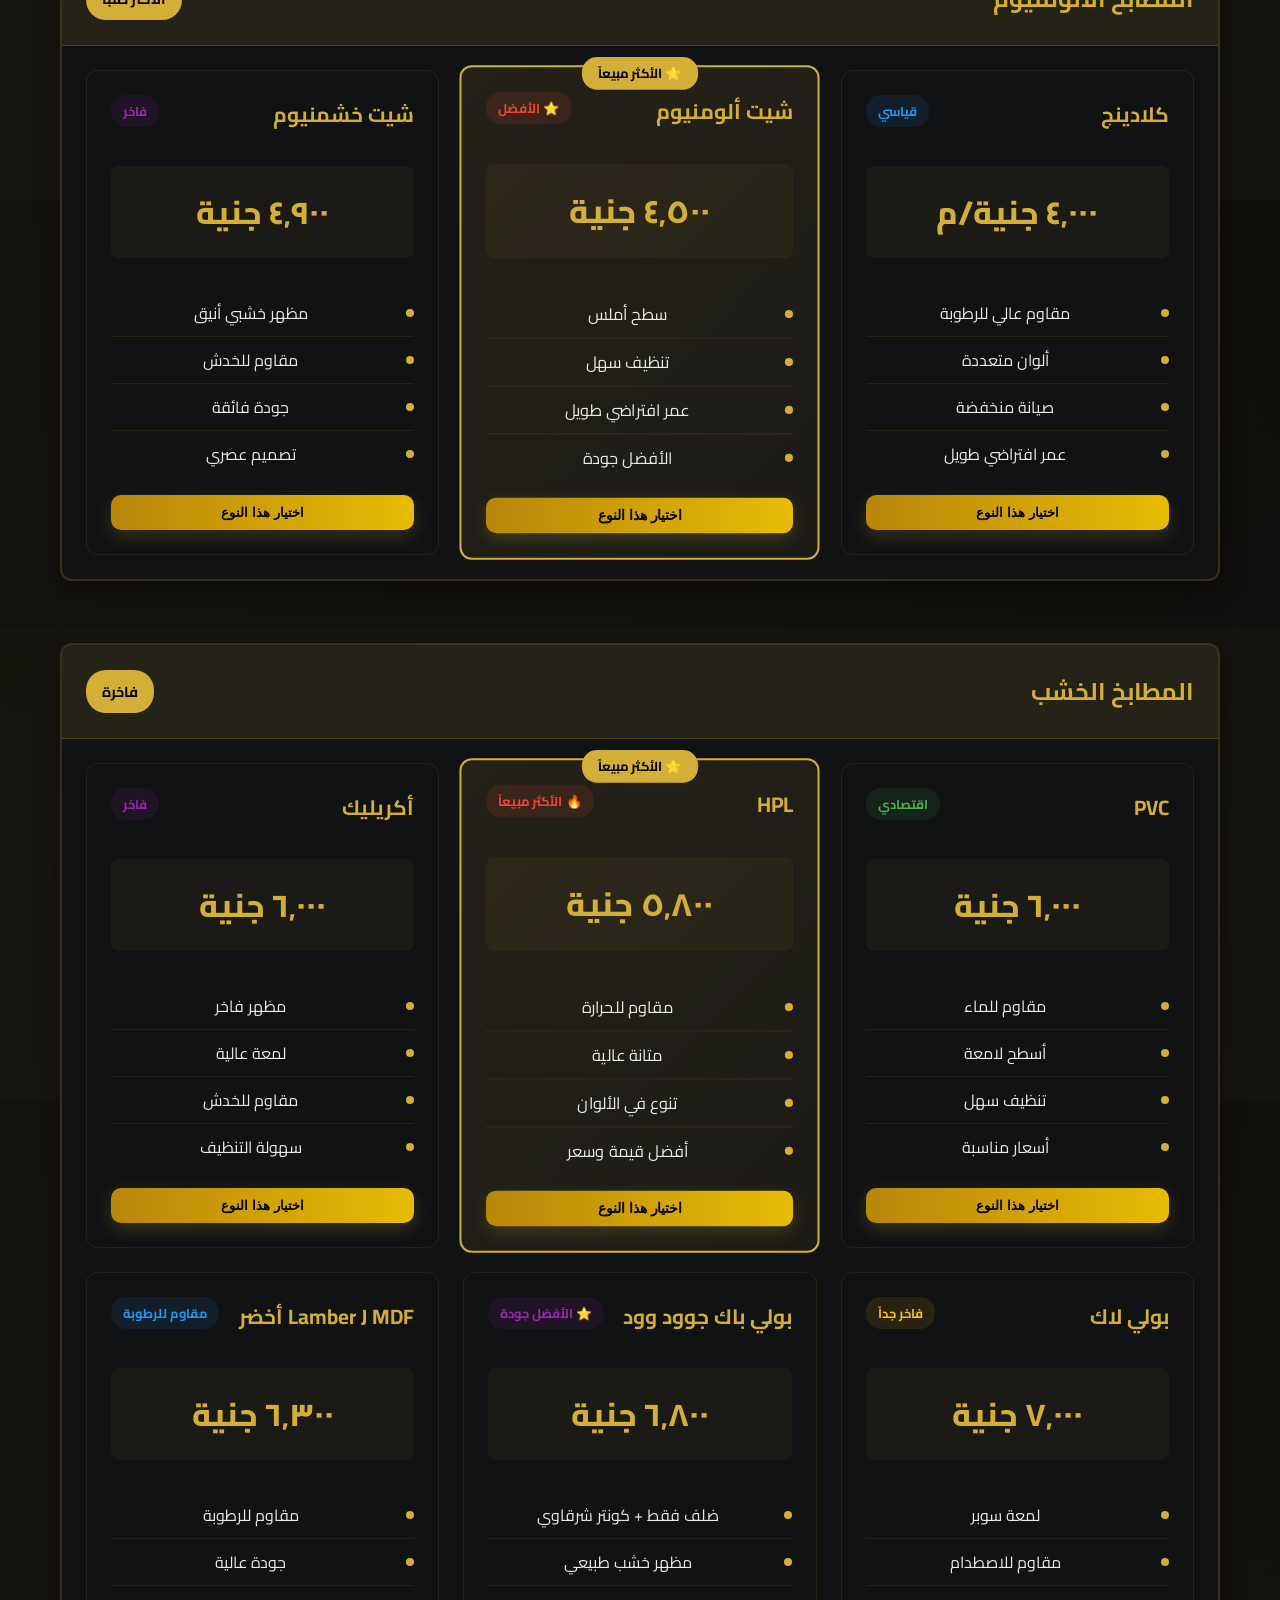
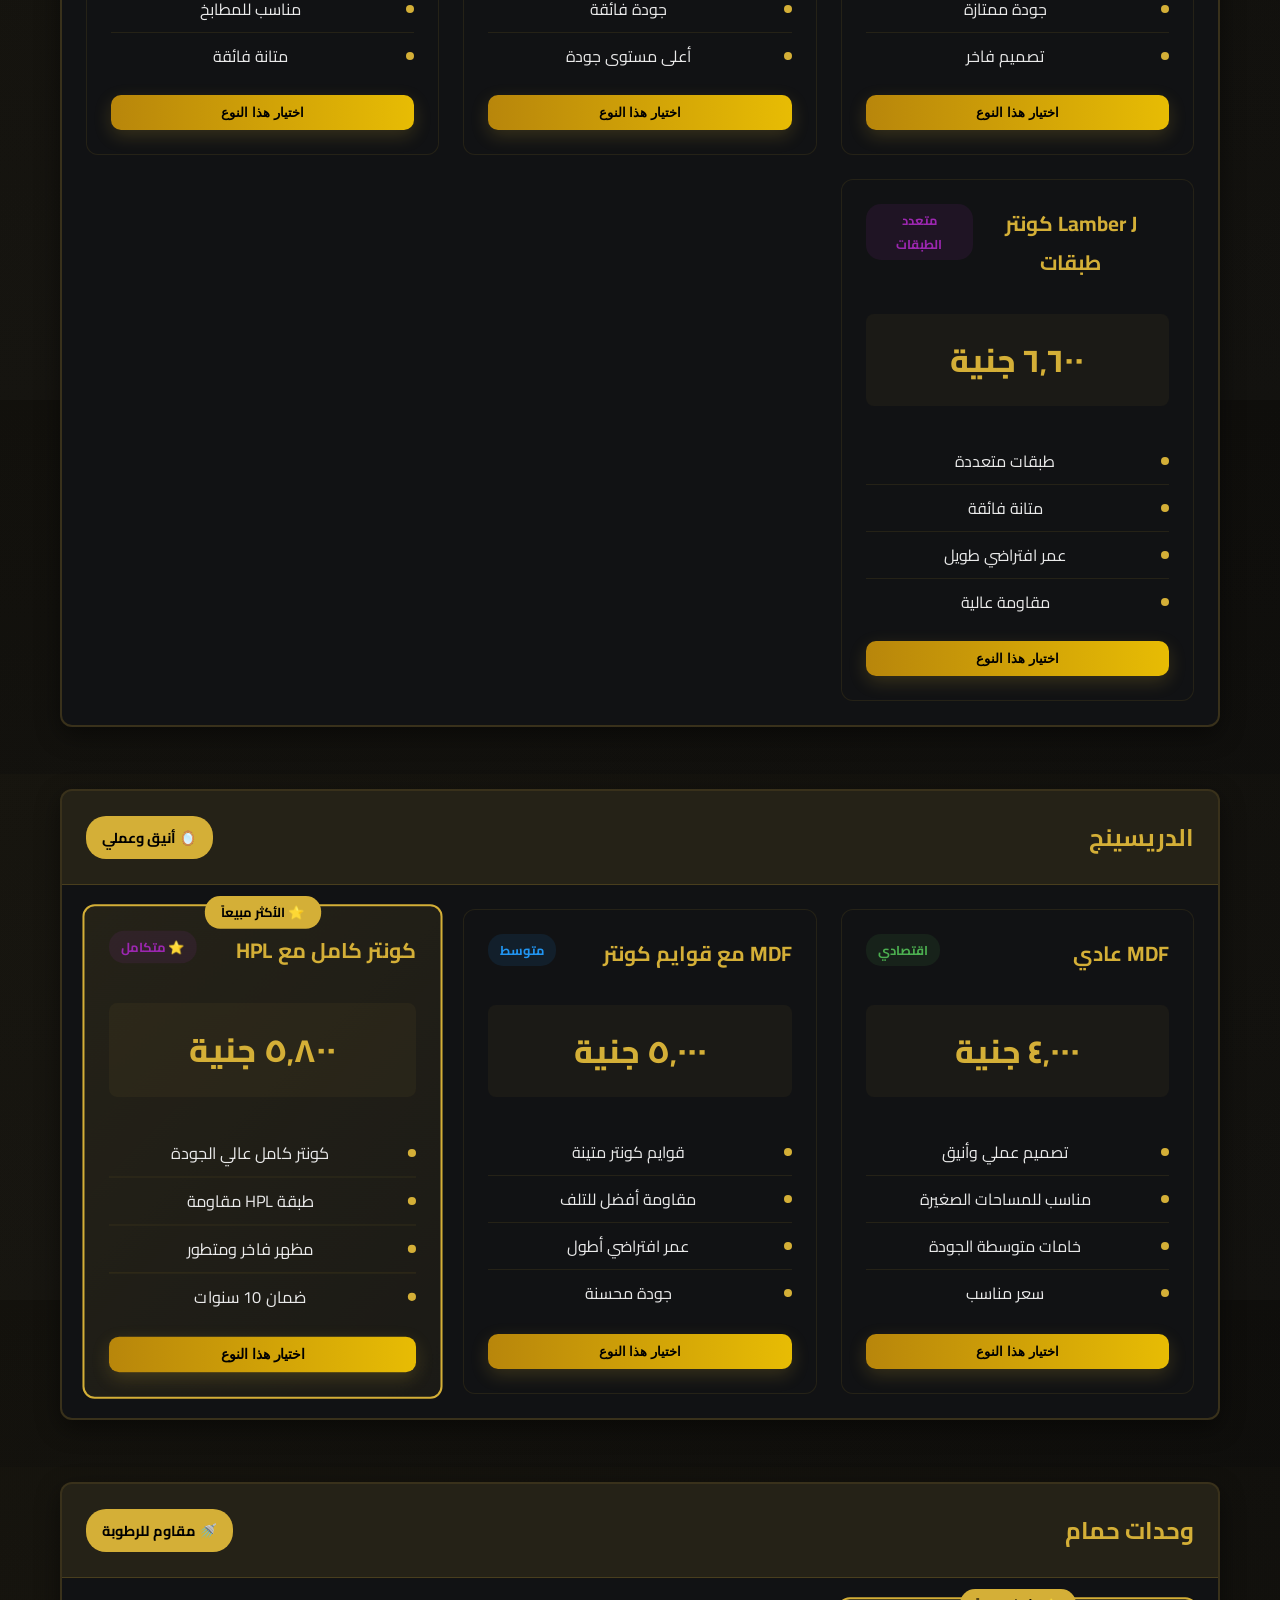
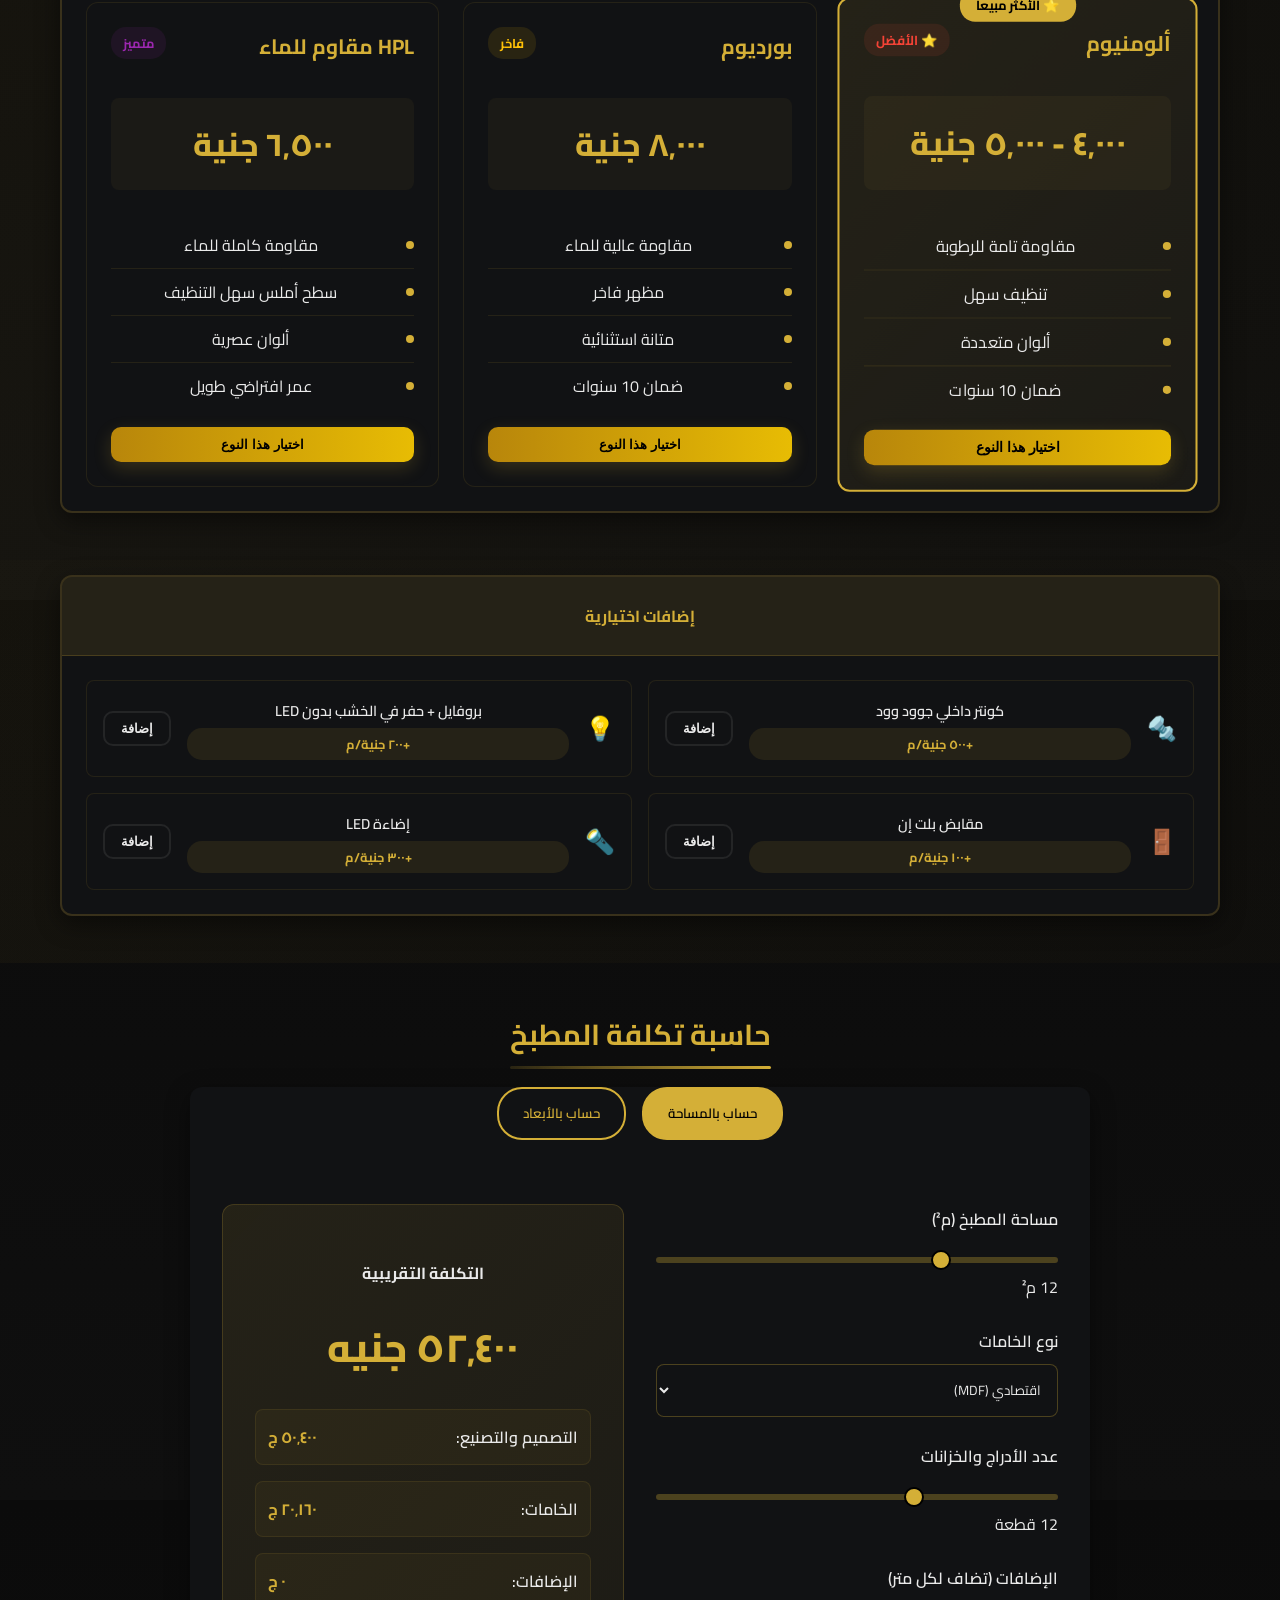
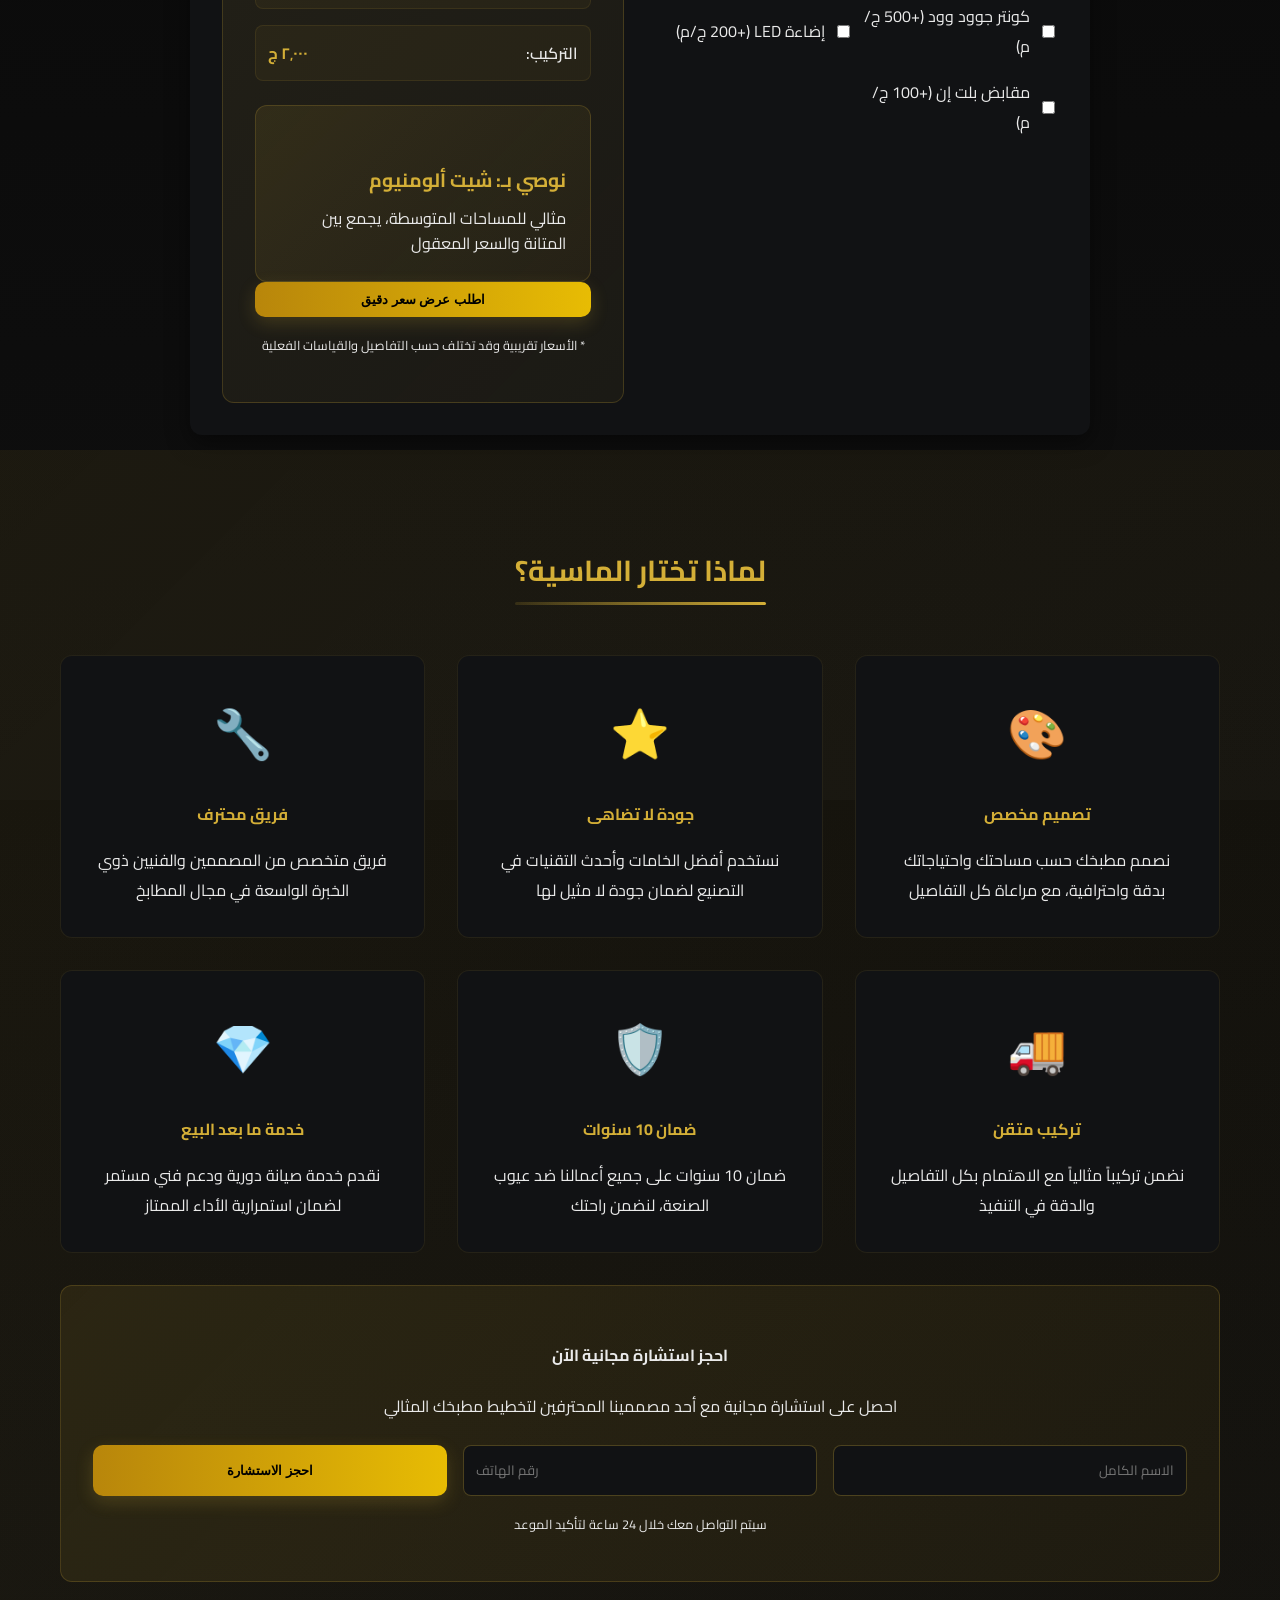
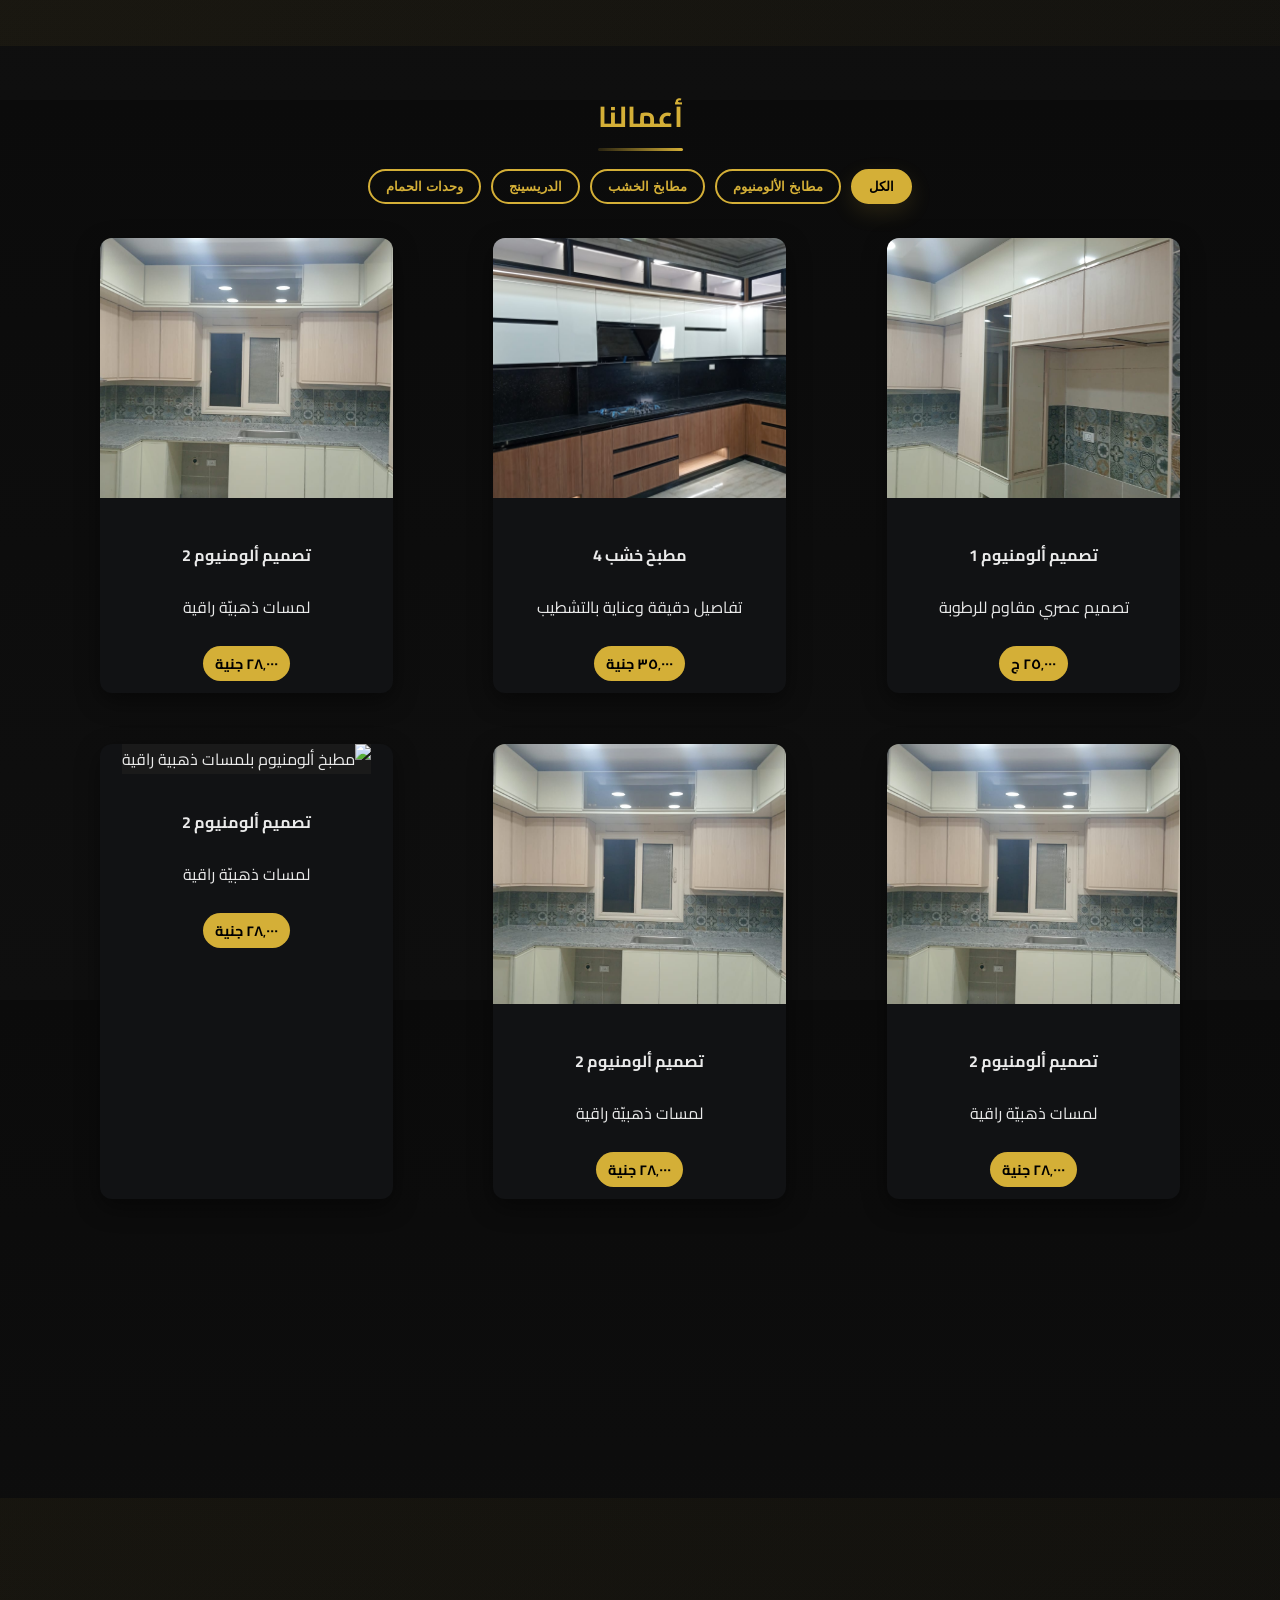
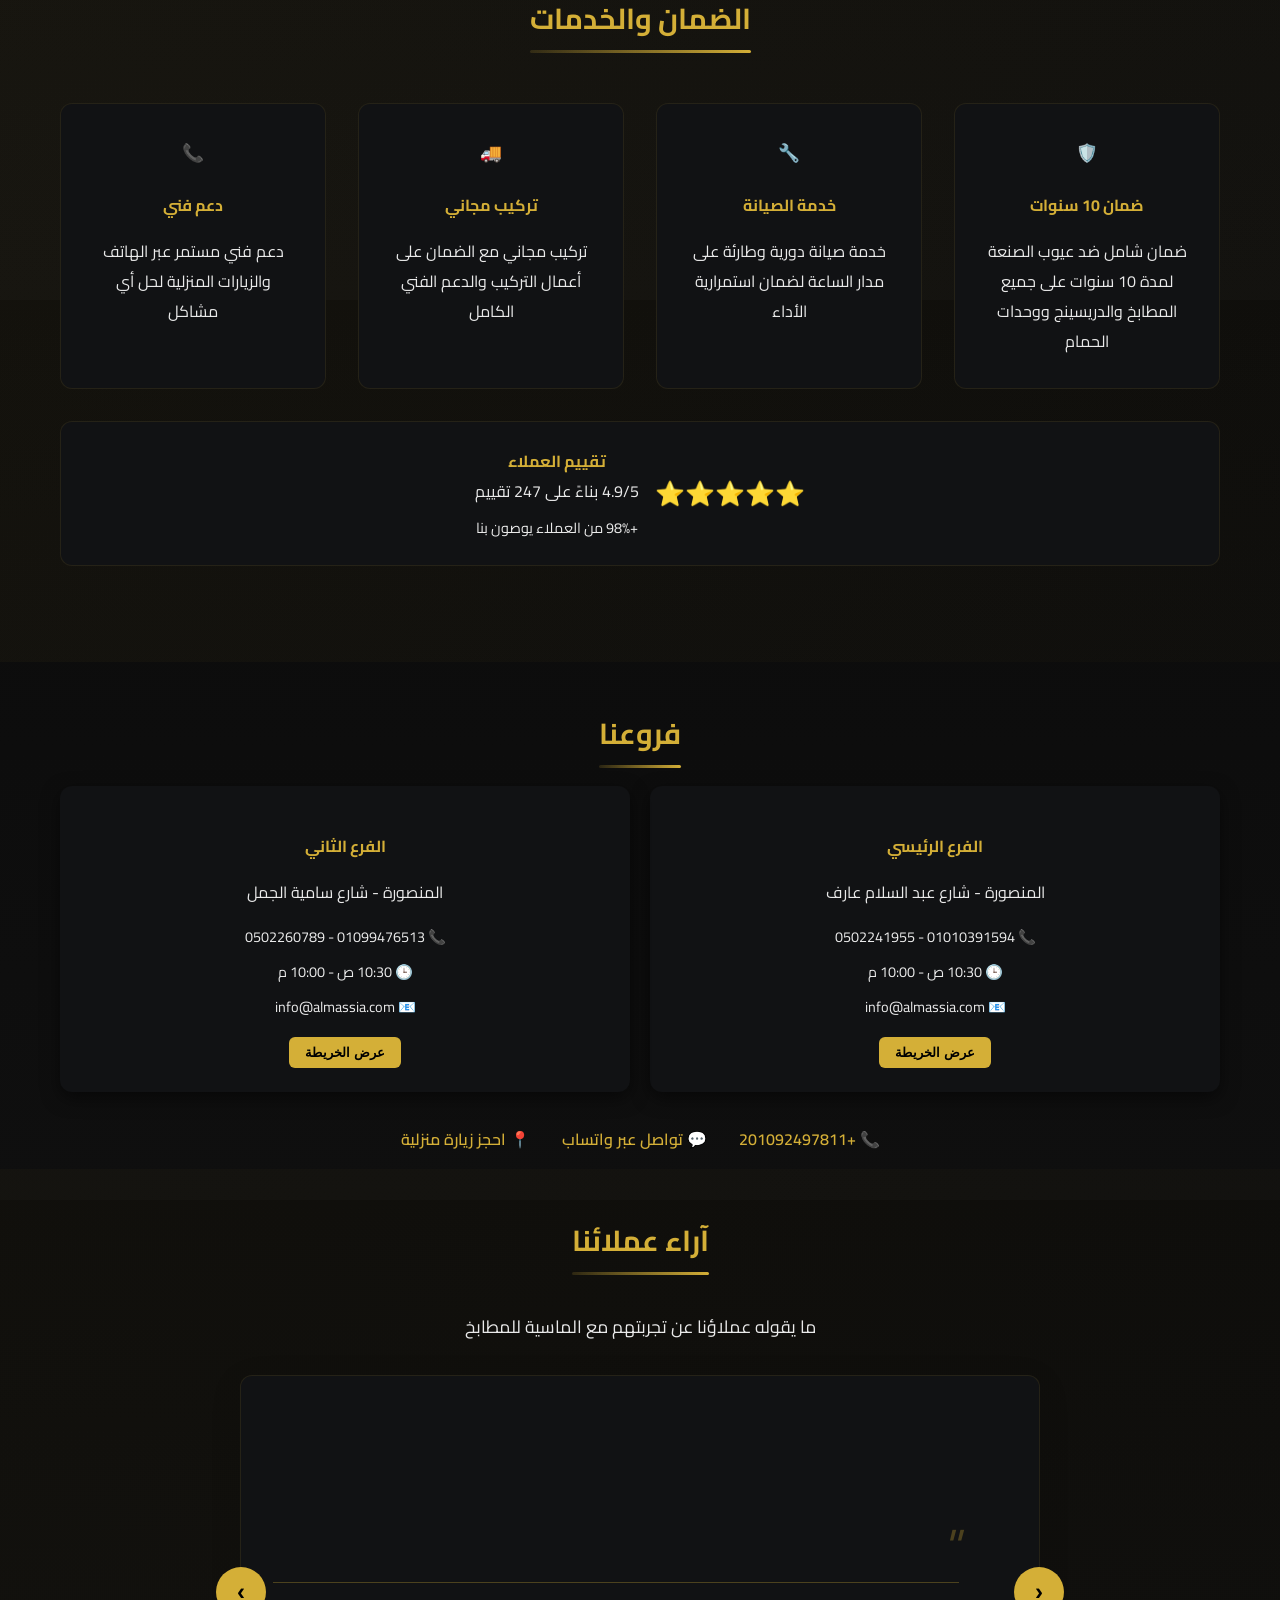
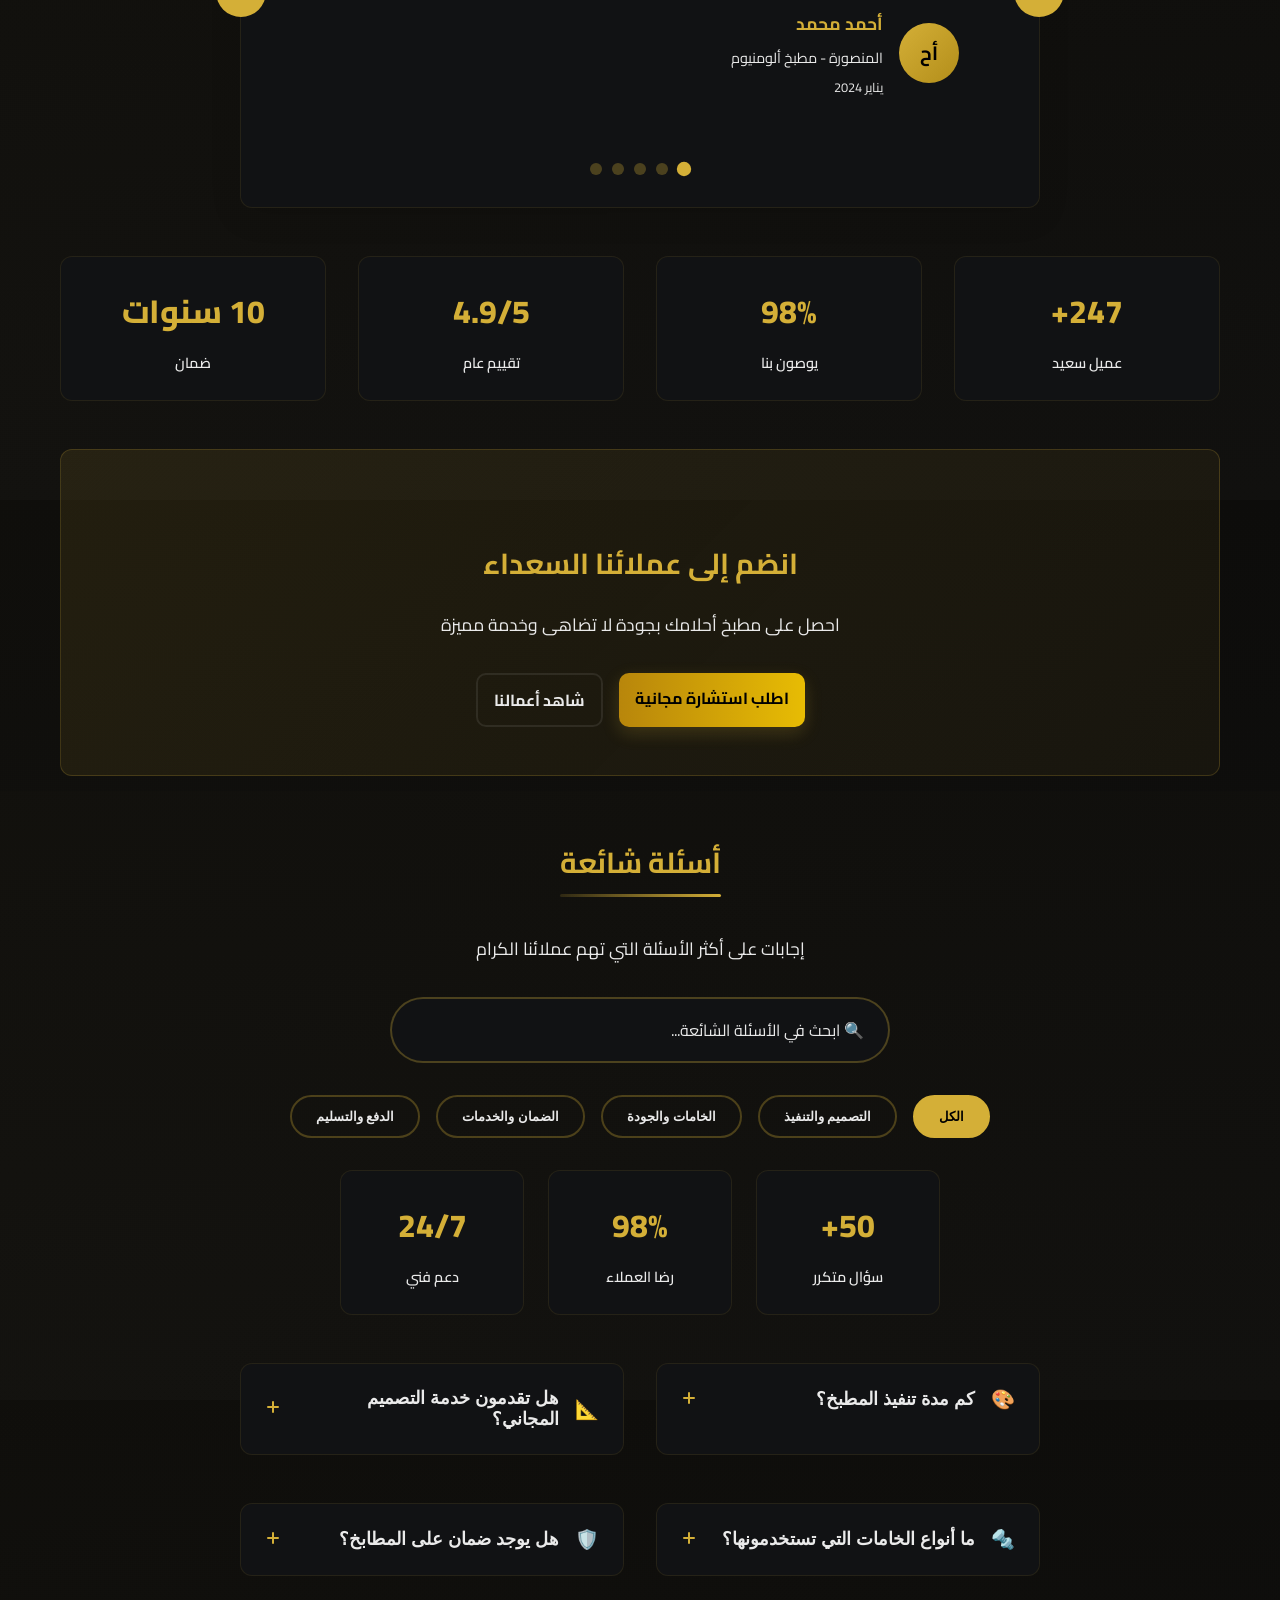
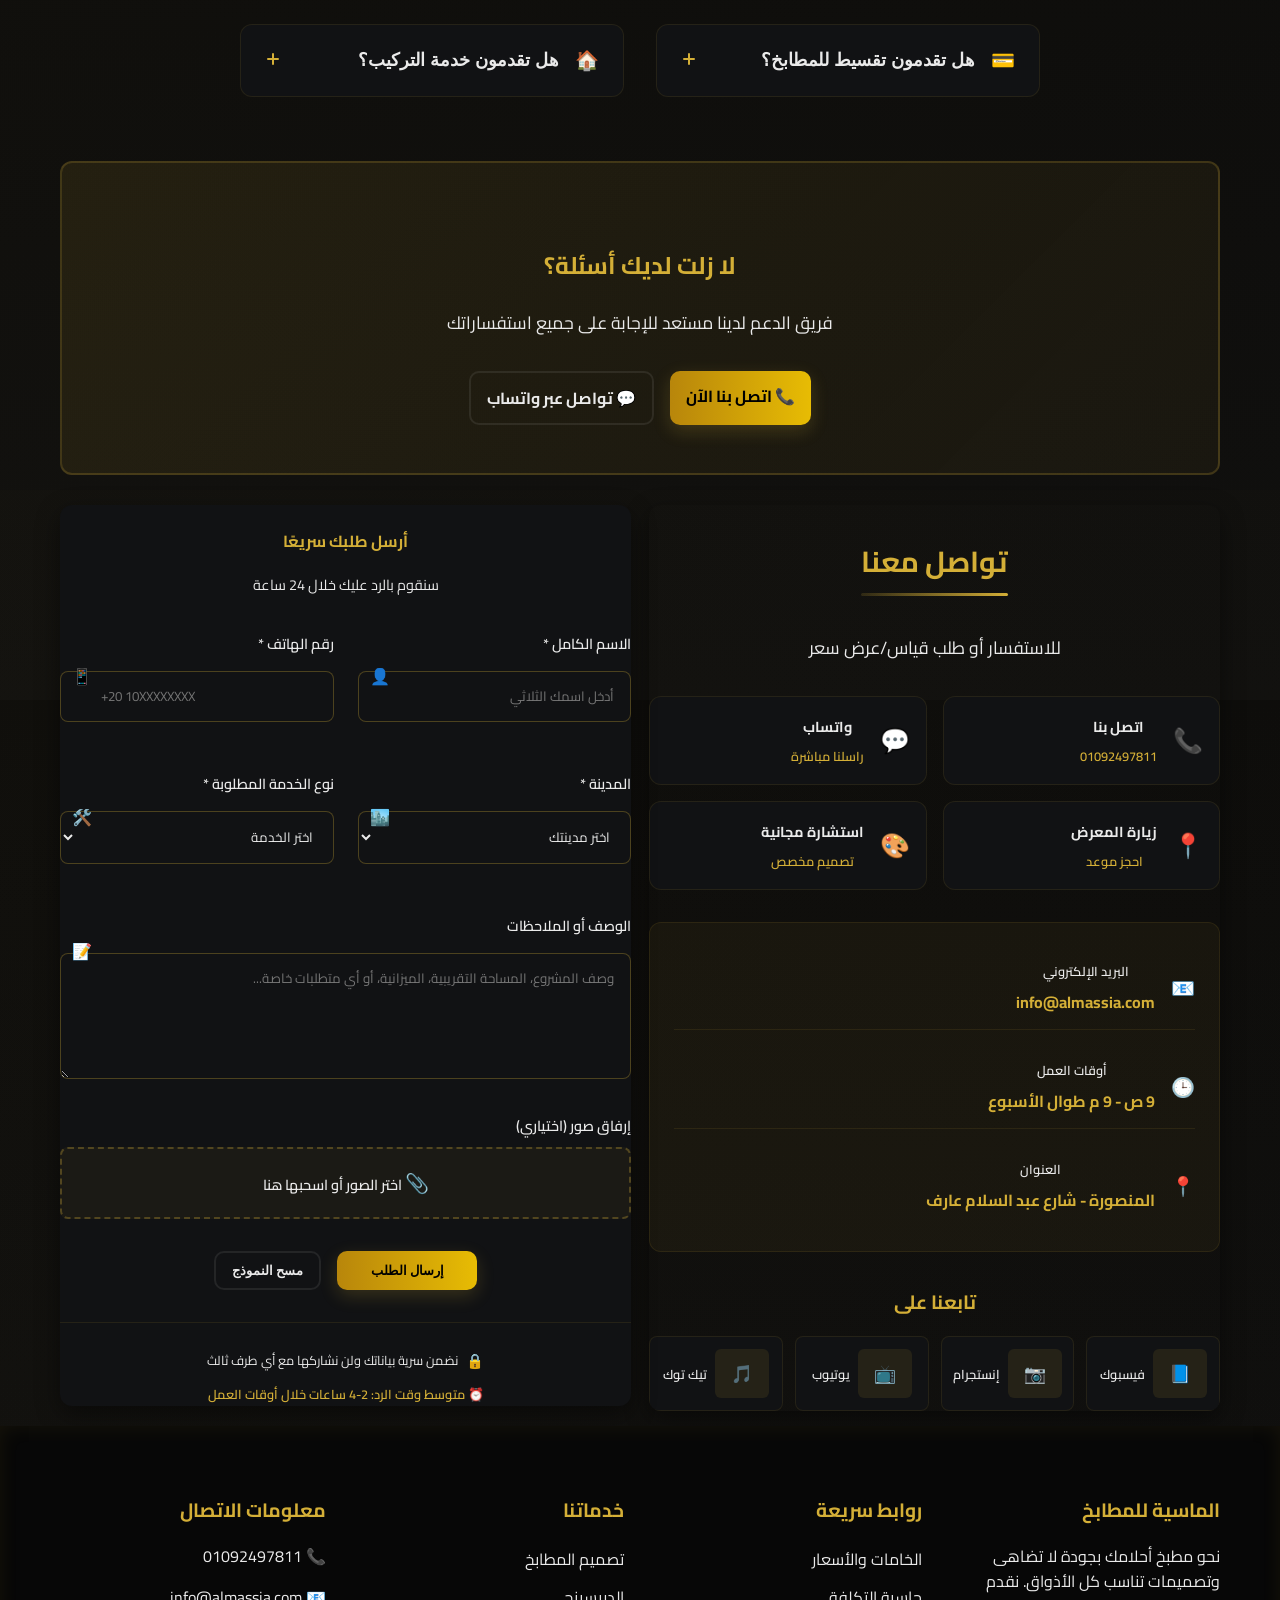
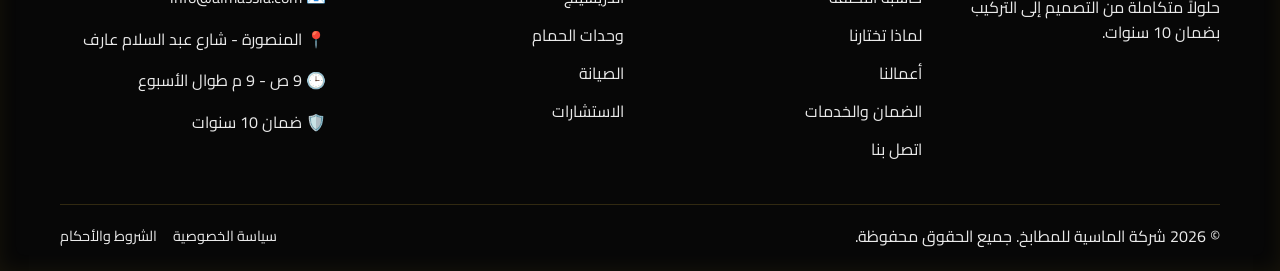
==== commit bfc8974b: "Update index.html" ====
--- a/index.html
+++ b/index.html
@@ -78,7 +78,7 @@
   }
   </script>
 
-
+   <!-- Scripts -->
   <script src="js/main.js"></script>
   <script src="js/calculator.js"></script>
   <script src="js/gallery.js"></script>
@@ -1716,11 +1716,15 @@
     <button class="close-lightbox" aria-label="إغلاق">&times;</button>
   </div>
 
-  <!-- Scripts -->
-  <script src="js/main.js"></script>
-  <script src="js/calculator.js"></script>
-  <script src="js/gallery.js"></script>
-  <script src="js/form-handler.js"></script>
+ 
+
+
+  <script>
+  // تأكد من أن الدوال تعمل
+  document.addEventListener('DOMContentLoaded', function() {
+    initComponents();
+  });
+</script>
   
   <!-- Register Service Worker -->
   <script>
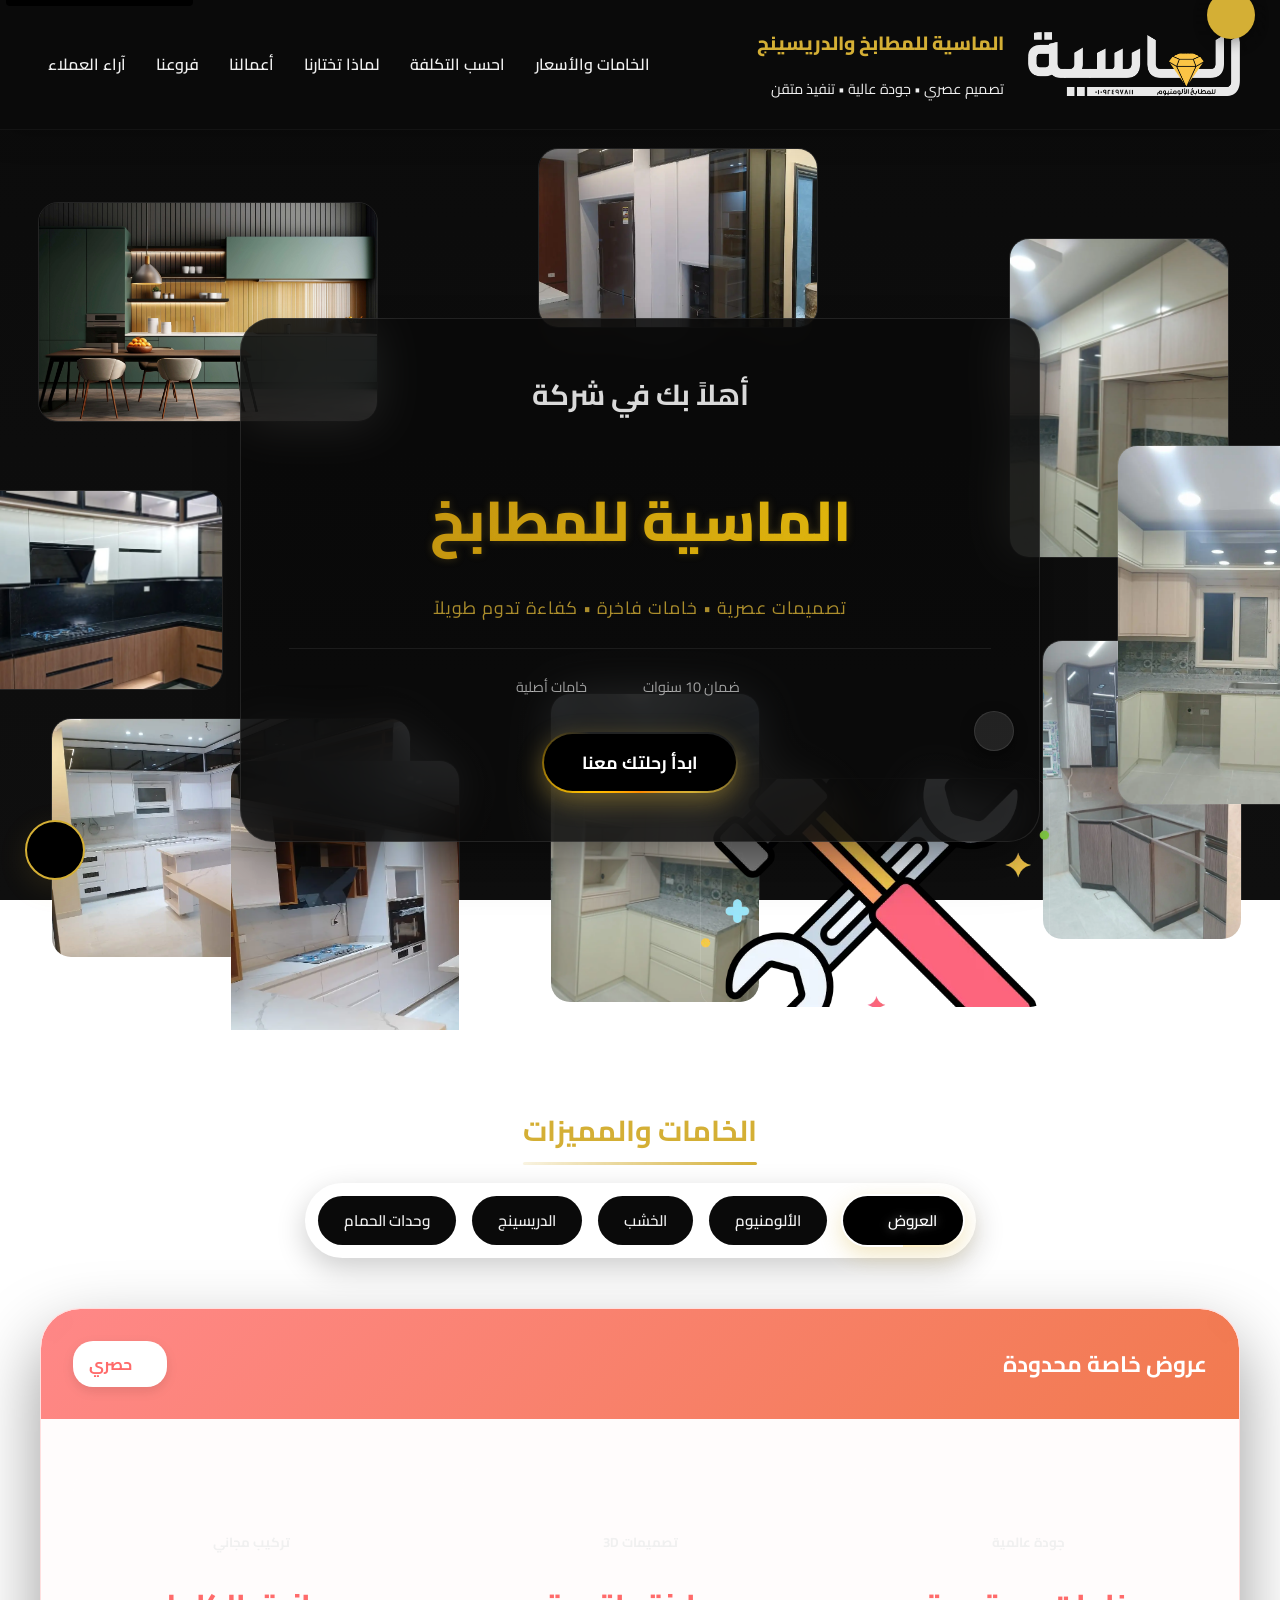
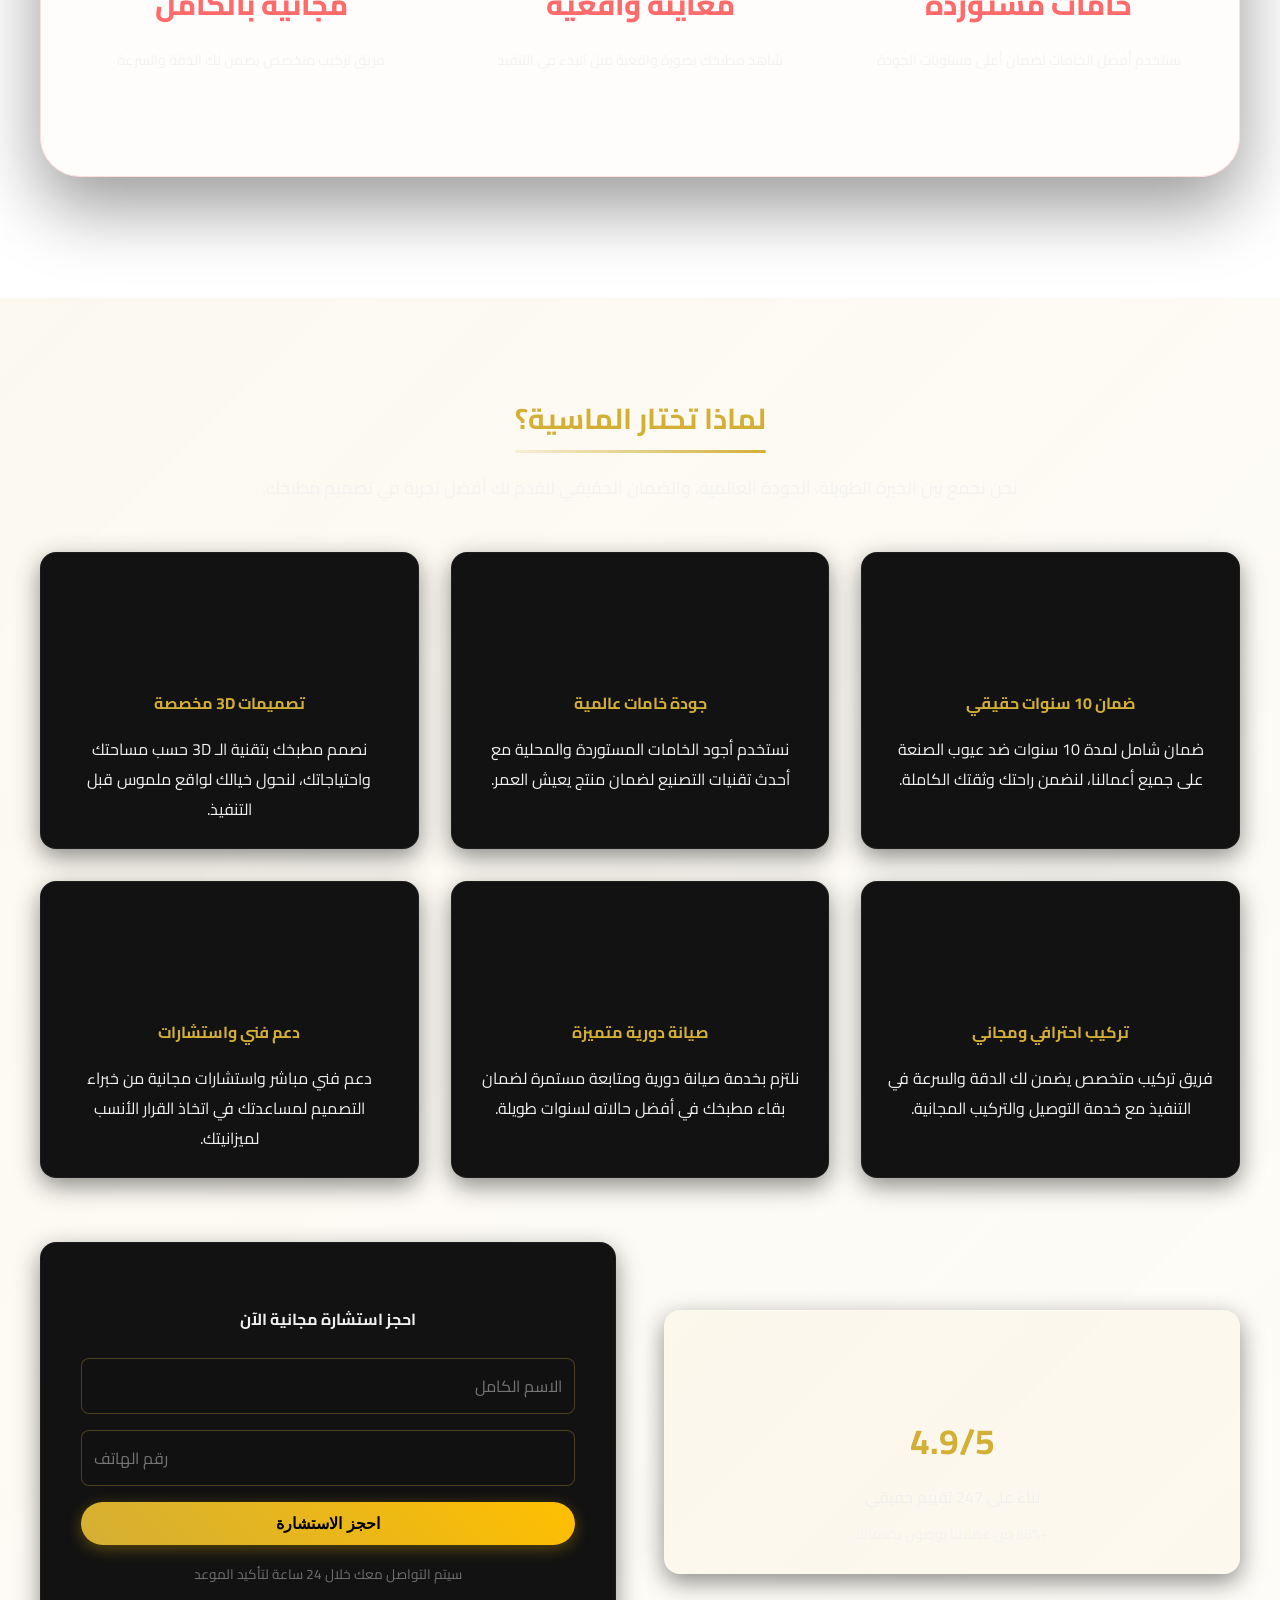
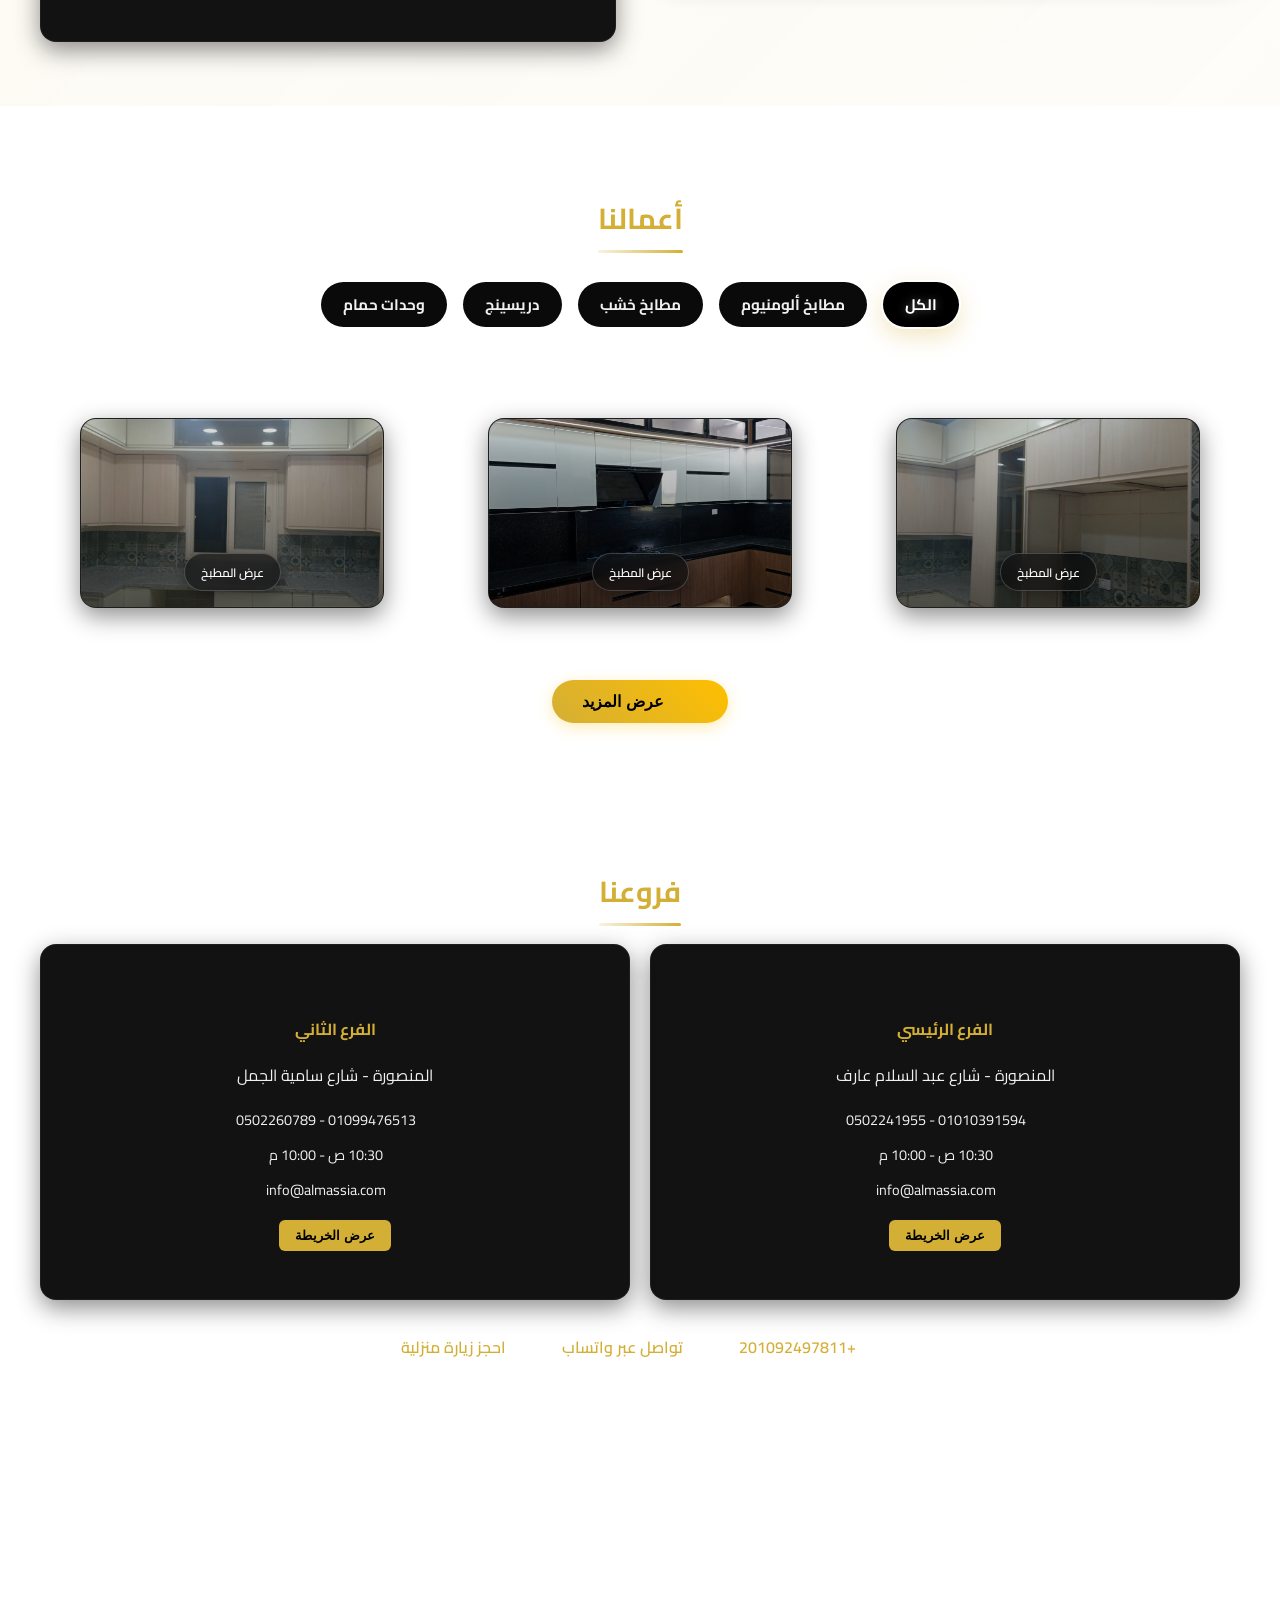
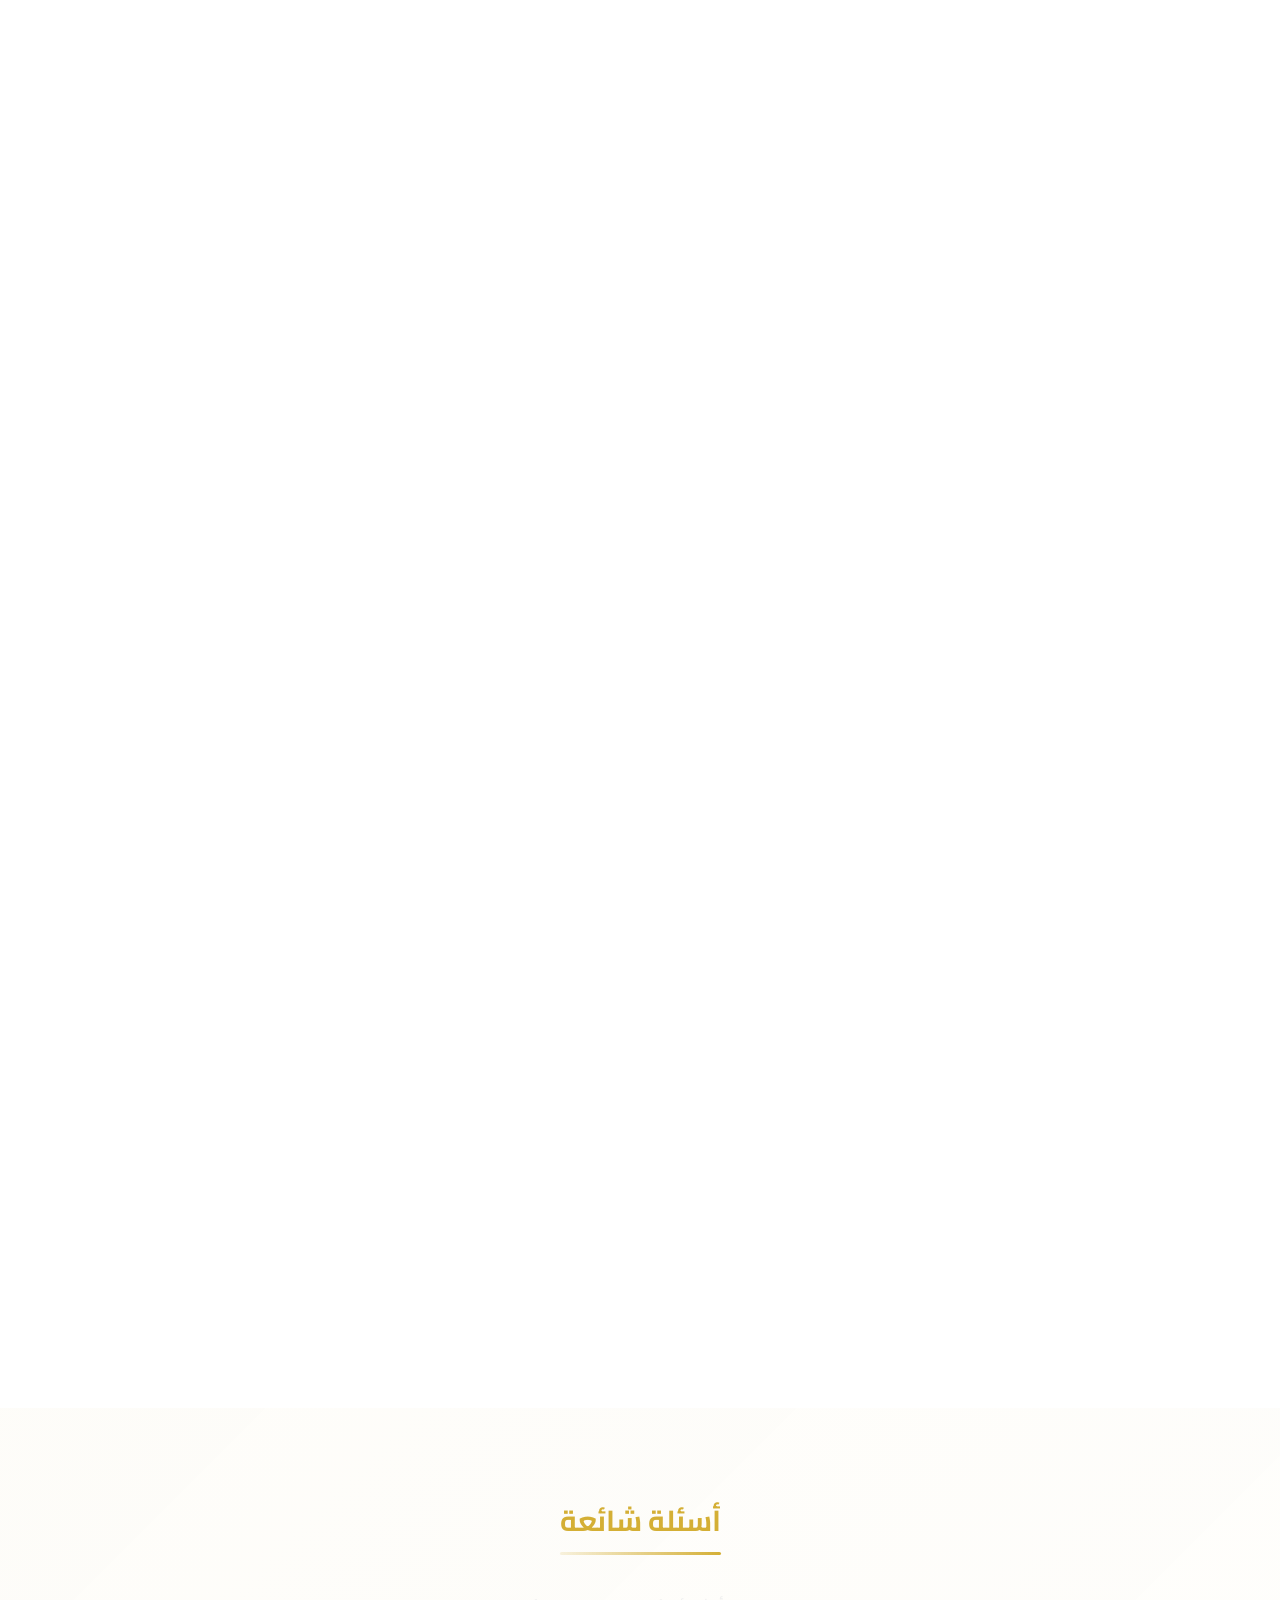
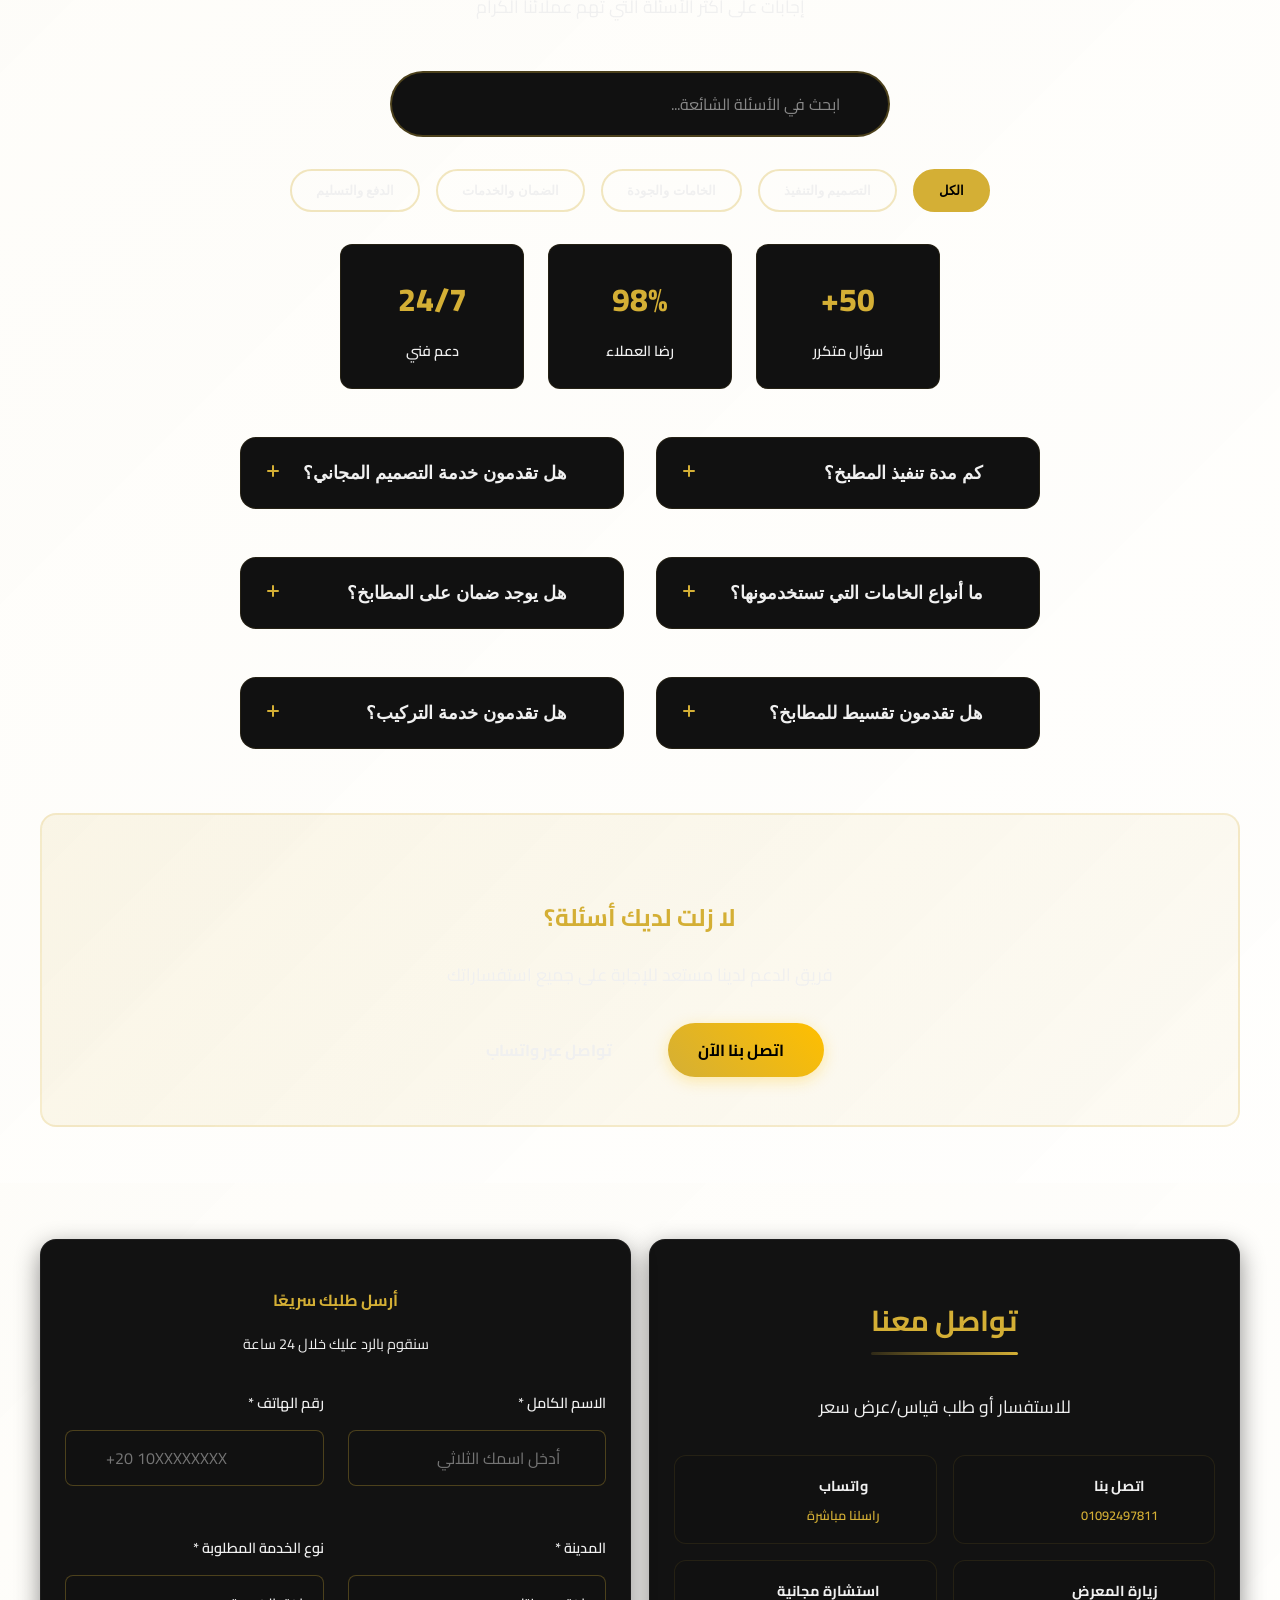
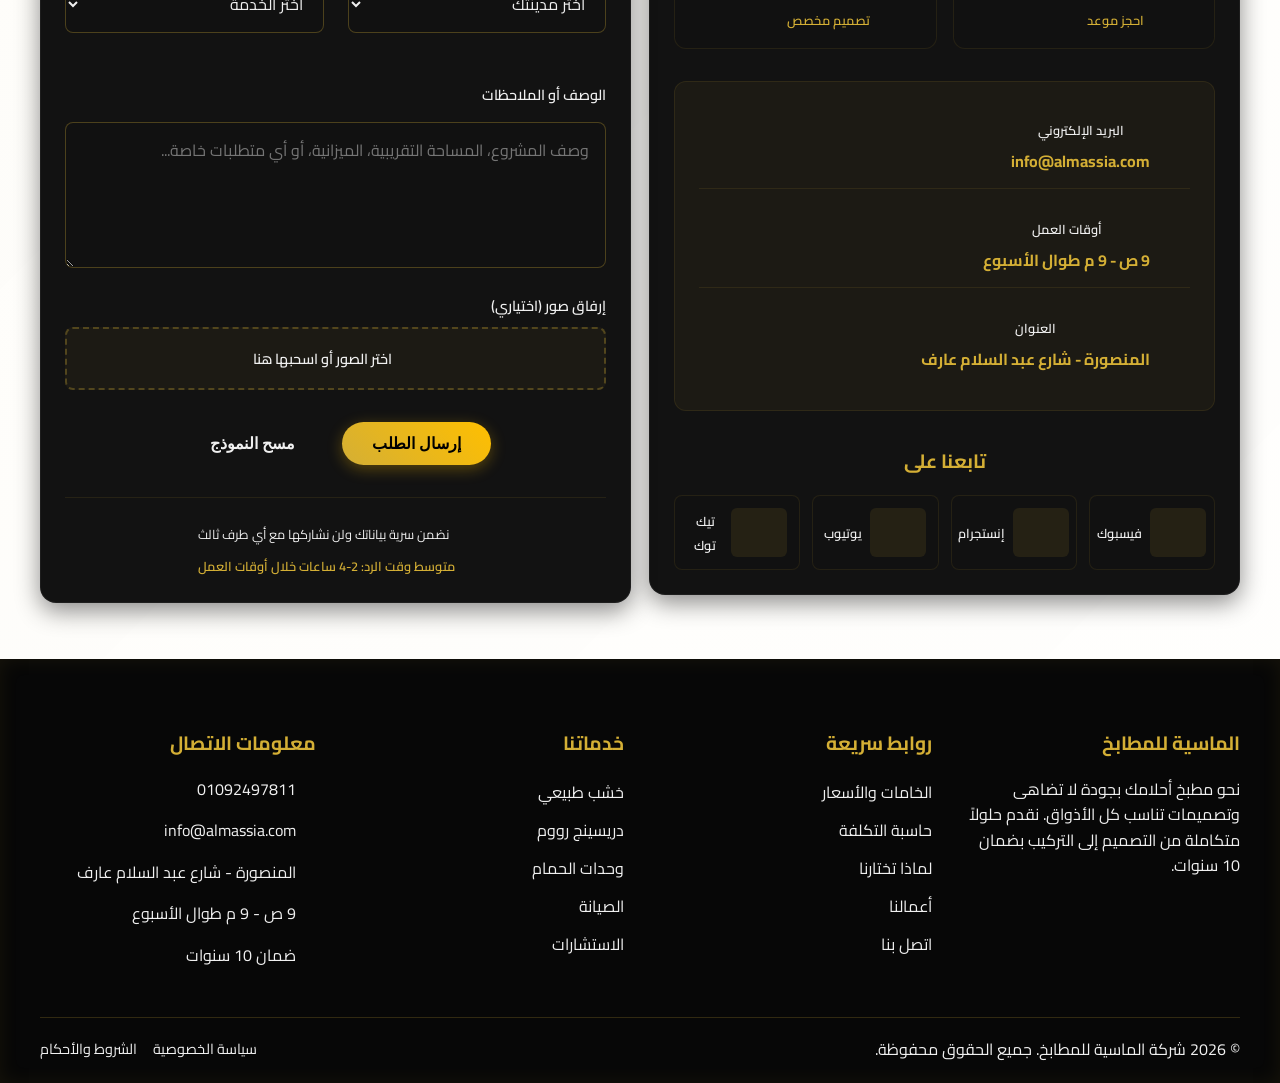
==== commit 705c8fab: "Initial commit" ====
--- a/index.html
+++ b/index.html
@@ -1,17 +1,20 @@
 <!DOCTYPE html>
 <html lang="ar" dir="rtl">
+
 <head>
   <meta charset="utf-8" />
   <meta name="viewport" content="width=device-width, initial-scale=1" />
   <title>الماسية للمطابخ | تصميم وتنفيذ مطابخ - أفضل جودة وضمان 10 سنوات</title>
-  <meta name="description" content="تصميم وتنفيذ مطابخ الألومنيوم والخشب عالية الجودة - الماسية للمطابخ والدريسينج - ضمان 10 سنوات - أسعار مميزة - خدمة تركيب مجانية">
-  
+  <meta name="description"
+    content="تصميم وتنفيذ مطابخ الألومنيوم والخشب عالية الجودة - الماسية للمطابخ والدريسينج - ضمان 10 سنوات - أسعار مميزة - خدمة تركيب مجانية">
+
   <!-- SEO Meta Tags -->
   <meta name="robots" content="index, follow">
   <meta name="google-site-verification" content="your-verification-code">
-  
+
   <!-- Google Font -->
-  <link href="https://fonts.googleapis.com/css2?family=Cairo:wght@400;600;700;800&display=swap" rel="stylesheet" crossorigin="anonymous">
+  <link href="https://fonts.googleapis.com/css2?family=Cairo:wght@400;600;700;800&display=swap" rel="stylesheet"
+    crossorigin="anonymous">
 
   <!-- Preload important resources -->
   <link rel="preload" href="images/kitchen1.webp" as="image">
@@ -27,7 +30,8 @@
 
   <!-- Open Graph -->
   <meta property="og:title" content="الماسية للمطابخ | تصميم وتنفيذ مطابخ - ضمان 10 سنوات">
-  <meta property="og:description" content="تصميم وتنفيذ مطابخ الألومنيوم والخشب عالية الجودة في مصر - ضمان 10 سنوات - تركيب مجاني - تقسيط ميسر">
+  <meta property="og:description"
+    content="تصميم وتنفيذ مطابخ الألومنيوم والخشب عالية الجودة في مصر - ضمان 10 سنوات - تركيب مجاني - تقسيط ميسر">
   <meta property="og:image" content="https://yourdomain.com/images/og-image.jpg">
   <meta property="og:url" content="https://yourdomain.com">
   <meta property="og:type" content="website">
@@ -40,12 +44,27 @@
   <meta name="twitter:image" content="https://yourdomain.com/images/twitter-image.jpg">
 
   <!-- Stylesheets -->
+  <!-- CSS System -->
+  <link rel="stylesheet" href="css/vars.css">
+  <link rel="stylesheet" href="css/animations.css">
   <link rel="stylesheet" href="css/main.css">
+
+  <!-- Consolidated UI Components (Merged into components.css) -->
+
+
+  <!-- Legacy/Remaining Styles -->
   <link rel="stylesheet" href="css/components.css">
+  <link rel="stylesheet" href="css/scrollytelling.css">
   <link rel="stylesheet" href="css/responsive.css">
 
   <!-- Meta for theme color -->
   <meta name="theme-color" content="#d4af37">
+
+  <!-- Structured Data -->
+  <meta name="keywords"
+    content="مطابخ, ألومنيوم, خشب, تصميم مطابخ, مطابخ مودرن, مطابخ كلاسيك, دريسينج روم, وحدات حمام, المنصورة, مصر, ضمان 10 سنوات">
+  <meta name="author" content="الماسية للمطابخ">
+  <link rel="canonical" href="https://yourdomain.com/">
 
   <!-- Structured Data -->
   <script type="application/ld+json">
@@ -53,6 +72,10 @@
     "@context": "https://schema.org",
     "@type": "LocalBusiness",
     "name": "الماسية للمطابخ والدريسينج",
+    "image": [
+      "https://yourdomain.com/images/kitchen1.webp",
+      "https://yourdomain.com/images/logo-dark.png"
+    ],
     "description": "تصميم وتنفيذ مطابخ الألومنيوم والخشب عالية الجودة - ضمان 10 سنوات - تركيب مجاني - تقسيط ميسر",
     "url": "https://yourdomain.com",
     "telephone": "+201092497811",
@@ -68,30 +91,49 @@
       "latitude": "31.03537",
       "longitude": "31.3900721"
     },
-    "openingHours": "Mo-Su 09:00-21:00",
+    "openingHoursSpecification": {
+      "@type": "OpeningHoursSpecification",
+      "dayOfWeek": [
+        "Monday",
+        "Tuesday",
+        "Wednesday",
+        "Thursday",
+        "Friday",
+        "Saturday",
+        "Sunday"
+      ],
+      "opens": "09:00",
+      "closes": "21:00"
+    },
     "priceRange": "$$",
+    "sameAs": [
+      "https://www.facebook.com/yourpage",
+      "https://www.instagram.com/yourpage"
+    ],
     "aggregateRating": {
       "@type": "AggregateRating",
       "ratingValue": "4.9",
       "reviewCount": "247"
-    }
+    },
+    "areaServed": "Egypt"
   }
   </script>
 
-   <!-- Scripts -->
-  <script src="js/main.js"></script>
-  <script src="js/calculator.js"></script>
-  <script src="js/gallery.js"></script>
-  <script src="js/form-handler.js"></script>
-
   <style>
     /* Critical CSS for above-the-fold content */
-    .header, .hero { opacity: 0; }
-    .loaded .header, .loaded .hero { 
+    .header,
+    .hero,
+    .scrolly-section {
+      opacity: 0;
+    }
+
+    .loaded .header,
+    .loaded .hero,
+    .loaded .scrolly-section {
       opacity: 1;
       transition: opacity 0.5s ease;
     }
-    
+
     .skip-link {
       position: absolute;
       top: -40px;
@@ -103,19 +145,51 @@
       text-decoration: none;
       border-radius: 4px;
     }
+
     .skip-link:focus {
       top: 6px;
     }
   </style>
 </head>
+
 <body>
+  <!-- SVG Gradients for Icons -->
+  <svg width="0" height="0" style="position:absolute;">
+    <defs>
+      <linearGradient id="gold-gradient" x1="0%" y1="0%" x2="100%" y2="100%">
+        <stop offset="0%" style="stop-color:#b8860b;stop-opacity:1" />
+        <stop offset="50%" style="stop-color:#ffd700;stop-opacity:1" />
+        <stop offset="100%" style="stop-color:#b8860b;stop-opacity:1" />
+      </linearGradient>
+    </defs>
+  </svg>
+
 
   <!-- Skip Link -->
   <a href="#main" class="skip-link">انتقل إلى المحتوى الرئيسي</a>
 
   <!-- ===== Preloader ===== -->
   <div id="preloader">
-    <div class="spinner"></div>
+    <div class="preloader-content">
+      <div class="preloader-logo">
+        <img src="images/logo-light.png" alt="الماسية للمطابخ" width="150" height="auto" class="logo-animate">
+      </div>
+      <div class="progress-wrapper">
+        <div class="progress-bar-bg">
+          <div class="progress-bar-fill" id="progressBar"></div>
+        </div>
+        <div class="loading-stats">
+          <span class="percentage" id="progressText">0%</span>
+          <span class="loading-message">جاري تجهيز معرضنا...</span>
+        </div>
+
+        <!-- Slow Network Warning -->
+        <div id="slowNetworkMsg" class="slow-network-msg hidden">
+          <i data-lucide="wifi-off" class="premium-icon gold sm"></i>
+          <span>الشبكة بطيئة قليلاً، يرجى الانتظار...</span>
+        </div>
+      </div>
+    </div>
   </div>
 
   <!-- ===== Header ===== -->
@@ -125,12 +199,14 @@
         <picture>
           <source srcset="images/logo-light.webp" type="image/webp">
           <source srcset="images/logo-light.png" type="image/png">
-          <img src="images/logo-light.png" alt="شعار الماسية للمطابخ" class="logo logo-light" width="120" height="60" loading="eager">
+          <img src="images/logo-light.png" alt="شعار الماسية للمطابخ" class="logo logo-light" width="120" height="60"
+            loading="eager">
         </picture>
         <picture>
           <source srcset="images/logo-dark.webp" type="image/webp">
           <source srcset="images/logo-dark.png" type="image/png">
-          <img src="images/logo-dark.png" alt="شعار الماسية للمطابخ" class="logo logo-dark" width="120" height="60" style="display: none;" loading="eager">
+          <img src="images/logo-dark.png" alt="شعار الماسية للمطابخ" class="logo logo-dark" width="120" height="60"
+            style="display: none;" loading="eager">
         </picture>
         <div class="brand-text">
           <h1 class="logo-text fade-in-gold">الماسية للمطابخ والدريسينج</h1>
@@ -139,13 +215,13 @@
       </div>
 
       <!-- main nav -->
-      <nav class="main-nav nav-menu" aria-label="القائمة الرئيسية">
-        <a href="#materials">الخامات والأسعار</a>
-        <a href="#calculator">احسب التكلفة</a>
-        <a href="#why-us">لماذا تختارنا</a>
-        <a href="#works">أعمالنا</a>
-        <a href="#branches">فروعنا</a>
-        <a href="#reviews">آراء العملاء</a>
+      <nav class="main-nav nav-menu" aria-label="القائمة الرئيسية" role="navigation">
+        <a href="#materials" class="nav-link">الخامات والأسعار</a>
+        <a href="#calculator" class="nav-link">احسب التكلفة</a>
+        <a href="#why-us" class="nav-link">لماذا تختارنا</a>
+        <a href="#works" class="nav-link">أعمالنا</a>
+        <a href="#branches" class="nav-link">فروعنا</a>
+        <a href="#reviews" class="nav-link">آراء العملاء</a>
       </nav>
 
       <!-- Mobile Menu Button -->
@@ -156,8 +232,11 @@
       </button>
 
       <!-- theme toggle -->
-      <button id="theme-toggle" class="theme-toggle" aria-label="تبديل الوضع">🌙</button>
+      <button class="theme-toggle" aria-label="تبديل الوضع">
+        <i data-lucide="moon" class="premium-icon"></i>
+      </button>
     </div>
+
 
     <!-- Mobile Menu -->
     <div class="mobile-menu" id="mobile-menu">
@@ -165,7 +244,6 @@
       <a href="#calculator">حاسبة التكلفة</a>
       <a href="#why-us">لماذا تختارنا</a>
       <a href="#works">أعمالنا</a>
-      <a href="#warranty">الضمان والخدمات</a>
       <a href="#branches">فروعنا</a>
       <a href="#reviews">آراء العملاء</a>
       <a href="#contact">تواصل معنا</a>
@@ -173,455 +251,409 @@
   </header>
 
   <main id="main">
-    <!-- ===== Hero ===== -->
-    <section class="hero fade-in-gold">
-      <!-- <div class="overlay">
-        <picture>
-          <source srcset="images/kitchen1.webp" type="image/webp">
-          <source srcset="images/kitchen1.jpg" type="image/jpeg">
-          <img src="images/kitchen1.jpg" alt="مطبخ فاخر بتصميم عصري من شركة الماسية" loading="eager" width="800" height="600">
-        </picture>
-      </div> -->
-      <div class="container hero-content">
-        <div class="hero-text">
-          <h2 class="white-heading">أهلاً بكم في شركة</h2>
-          <h2 class="gold-heading">الماسية للمطابخ</h2>
-          <p>نحو مطبخ أحلامك — تصميمات مميزة من الألومنيوم والخشب مع تنفيذ احترافي وخامات عالية الجودة. نقدم لك ضمان 10 سنوات على جميع أعمالنا لضمان راحتك وثقتك.</p>
-          
-          <!-- Trust Badges -->
-          <div class="trust-badges">
-            <div class="badge">✅ ضمان 10 سنوات</div>
-            <div class="badge">🚚 تركيب مجاني</div>
-            <div class="badge">💯 مواد أصلية</div>
-          </div>
-
-          <div class="hero-actions">
-            <a class="btn btn-primary btn-gold-glow" href="#materials">شاهد الخامات والأسعار</a>
-            <a class="btn btn-ghost btn-gold-glow" href="#calculator">احسب تكلفة مطبخك</a>
-          </div>
-        </div>
-
-        <div class="hero-image">
-          <picture>
-            <source srcset="images/kitchen1.webp" type="image/webp">
-            <source srcset="images/kitchen1.jpg" type="image/jpeg">
-            <img src="images/kitchen1.jpg" alt="مطبخ فاخر بتصميم عصري من شركة الماسية" loading="eager" width="800" height="600">
-          </picture>
+    <!-- ===== Scrollytelling Hero Section ===== -->
+    <section class="scrolly-section" id="scrollytelling">
+      <div class="scrolly-sticky">
+        <!-- Parallax Background Elements -->
+        <div class="parallax-bg" id="scrolly-bg">
+          <div class="p-item p-1" data-speed="0.2"><img src="images/kitchen1.webp" alt="Kitchen 1"></div>
+          <div class="p-item p-2" data-speed="0.5"><img src="images/Aluminum/1.webp" alt="Aluminum Kitchen 1"></div>
+          <div class="p-item p-3" data-speed="0.3"><img src="images/Wood/1.webp" alt="Wood Kitchen 1"></div>
+          <div class="p-item p-4" data-speed="0.8"><img src="images/Aluminum/2.webp" alt="Aluminum Kitchen 2"></div>
+          <div class="p-item p-5" data-speed="0.4"><img src="images/Wood/2.webp" alt="Wood Kitchen 2"></div>
+          <div class="p-item p-6" data-speed="0.6"><img src="images/Aluminum/11.webp" alt="Aluminum Kitchen 3"></div>
+          <div class="p-item p-7" data-speed="0.7"><img src="images/Wood/11.webp" alt="Wood Kitchen 3"></div>
+          <div class="p-item p-8" data-speed="0.5"><img src="images/Aluminum/111.webp" alt="Aluminum Kitchen 4"></div>
+          <div class="p-item p-9" data-speed="0.9"><img src="images/Wood/111.webp" alt="Wood Kitchen 4"></div>
+          <div class="p-item p-10" data-speed="0.3"><img src="images/diy.webp" alt="Kitchen DIY"></div>
+
+        </div>
+
+        <!-- Fixed Central Content -->
+        <div class="scrolly-content">
+          <div class="scrolly-card glass">
+            <div class="card-header-actions">
+              <button class="theme-toggle hero-theme-toggle" aria-label="تبديل الوضع">
+                <i data-lucide="moon" class="premium-icon"></i>
+              </button>
+            </div>
+
+            <h2 class="white-heading">أهلاً بك في شركة</h2>
+            <h1 class="gold-heading">الماسية للمطابخ</h1>
+            <p class="scrolly-desc-mini">تصميمات عصرية • خامات فاخرة • كفاءة تدوم طويلاً</p>
+
+            <div class="card-footer-trust">
+              <span><i data-lucide="shield-check" class="premium-icon gold sm"></i> ضمان 10 سنوات</span>
+              <span><i data-lucide="award" class="premium-icon gold sm"></i> خامات أصلية</span>
+            </div>
+
+            <div class="scrolly-actions">
+              <a href="#materials" class="btn-animate-border">ابدأ رحلتك معنا</a>
+            </div>
+          </div>
         </div>
       </div>
     </section>
 
-    <section id="materials" class="section materials-prices reveal">
+    <!-- ===== Materials & Prices ===== -->
+    <section id="materials" class="section materials-prices">
       <div class="container">
-        <h3 class="gold-title">العروض</h3>
-
-    <!-- Special Offers Grid -->
-        <div class="special-offers card">
-          <div class="offer-header">
-            <h4>عروض خاصة محدودة</h4>
-            <div class="offer-badge">🔥 حصري</div>
-          </div>
-          <div class="offers-grid">
-            <div class="offer-item">
-              <div class="offer-content">
-                <h5>خصم علي الأسعار</h5>
-                <p class="offer-discount">خصم 10%</p>
-                <p class="offer-desc">خصم مطبق علي جميع الخامات</p>
-              </div>
-            </div>
-            <div class="offer-item">
-              <div class="offer-content">
-                <h5>خصم على الرخام</h5>
-                <p class="offer-discount">خصم يصل إلى 20%</p>
-                <p class="offer-desc">على جميع أنواع الرخام الموجود علي المطابخ في المعارض</p>
-              </div>
-            </div>
-            <div class="offer-item">
-              <div class="offer-content">
-                <h5>تركيب مجاني</h5>
-                <p class="offer-discount">وفر حتى 3,000 جنية</p>
-                <p class="offer-desc">خدمة تركيب مجانية مع كل مطبخ</p>
-              </div>
-            </div>
-          </div>
-        </div>
+        <h3 class="gold-title">الخامات والمميزات</h3>
+
+
+
+        <!-- Tabs Navigation -->
+        <div class="cu-tabs-container">
+          <button class="cu-tab-btn" data-target="tab-offers">العروض <i data-lucide="flame"
+              class="premium-icon flame sm"></i></button>
+          <button class="cu-tab-btn" data-target="tab-aluminum">الألومنيوم</button>
+          <button class="cu-tab-btn" data-target="tab-wood">الخشب</button>
+          <button class="cu-tab-btn" data-target="tab-dressing">الدريسينج</button>
+          <button class="cu-tab-btn" data-target="tab-bathroom">وحدات الحمام</button>
+        </div>
+
+
+        <!-- Tab Content Wrapper -->
+        <div id="materials-content-wrapper">
+
+          <!-- 1. Offers Tab -->
+          <div id="tab-offers" class="cu-tab-content active">
+            <!-- Special Offers Grid -->
+            <div class="special-offers card">
+              <div class="offer-header">
+                <h4>عروض خاصة محدودة</h4>
+                <div class="offer-badge"><i data-lucide="flame" class="premium-icon flame sm"></i> حصري</div>
+              </div>
+
+              <div class="offers-grid">
+                <div class="offer-item">
+                  <div class="offer-content">
+                    <h5>جودة عالمية</h5>
+                    <p class="offer-discount">خامات مستوردة</p>
+                    <p class="offer-desc">نستخدم أفضل الخامات لضمان أعلى مستويات الجودة</p>
+                  </div>
+                </div>
+                <div class="offer-item">
+                  <div class="offer-content">
+                    <h5>تصميمات 3D</h5>
+                    <p class="offer-discount">معاينة واقعية</p>
+                    <p class="offer-desc">شاهد مطبخك بصورة واقعية قبل البدء في التنفيذ</p>
+                  </div>
+                </div>
+                <div class="offer-item">
+                  <div class="offer-content">
+                    <h5>تركيب مجاني</h5>
+                    <p class="offer-discount">مجانية بالكامل</p>
+                    <p class="offer-desc">فريق تركيب متخصص يضمن لك الدقة والسرعة</p>
+                  </div>
+                </div>
+              </div>
+            </div>
+
+          </div> <!-- End Offers Tab -->
+
+          <!-- Tab 2: Aluminum -->
+          <div id="tab-aluminum" class="cu-tab-content">
+
+            <!-- Aluminum Kitchens -->
+            <div class="material-category">
+              <div class="category-header">
+                <h4 class="category-title">المطابخ الألومنيوم</h4>
+                <span class="category-badge"><i data-lucide="shield" class="premium-icon gold sm"></i> الأكثر
+                  طلباً</span>
+              </div>
+              <div class="pricing-grid enhanced-grid">
+                <div class="price-item clickable-material"
+                  data-pros="مقاوم ممتاز للرطوبة والمياه|يتوفر بتشكيلة ألوان واسعة جداً|سهل التنظيف والصيانة|سعر اقتصادي مقارنة بالخامات الأخرى|خفيف الوزن ولا يمثل حمل على المفصلات"
+                  data-cons="قد يظهر فواصل في الزوايا إذا لم يتم التقفيل بدقة|طبقة اللون قد تتأثر بالخدوش الحادة|الشكل التقليدي قد لا يناسب الأذواق المودرن جداً">
+                  <div class="card-bg-image">
+                    <img src="images/bento_aluminum_cabinet_1767252451639.png" alt="Cladding Texture">
+                  </div>
+                  <div class="card-content">
+                    <div class="price-header">
+                      <h5>كلادينج</h5>
+                      <div class="price-badge standard">قياسي</div>
+                    </div>
+                    <div class="click-hint"><i data-lucide="hand-pointer" class="hint-icon"></i> اضغط للتفاصيل</div>
+                  </div>
+                </div>
+
+                <div class="price-item clickable-material"
+                  data-pros="مظهر معدني نقي ولامع|متانة عالية جداً ضد الصدمات|لا يتأثر بالمياه أو الحرارة نهائياً|عمر افتراضي طويل جداً"
+                  data-cons="خيارات الألوان محدودة (غالباً فضي أو ذهبي)|قد تظهر عليه بصمات الأصابع بسهولة|سعره أعلى من الكلادينج العادي">
+                  <div class="card-bg-image">
+                    <img src="images/bento_aluminum_cabinet_1767252451639.png" alt="Aluminum Sheet Texture">
+                  </div>
+                  <div class="card-content">
+                    <div class="price-header">
+                      <h5>شيت ألومنيوم</h5>
+                      <div class="price-badge popular">الأفضل</div>
+                    </div>
+                    <div class="click-hint"><i data-lucide="hand-pointer" class="hint-icon"></i> اضغط للتفاصيل</div>
+                  </div>
+                </div>
+
+                <div class="price-item clickable-material"
+                  data-pros="يجمع بين متانة الألومنيوم وشكل الخشب الفخيم|مقاوم للماء والحشرات بعكس الخشب الطبيعي|ألوان خشبية واقعية جداً|سهل التنظيف ولا يحتاج تلميع مثل الخشب"
+                  data-cons="التكلفة أعلى من الألوان السادة|الخامات الرديئة منه قد يتقشر لونها مع الزمن (نحن نستخدم أجود الأنواع)|الوزن قد يكون أثقل قليلاً">
+                  <div class="card-bg-image">
+                    <img src="images/bento_wood_cabinet_1767252469276.png" alt="Wood Aluminum Sheet Texture">
+                  </div>
+                  <div class="card-content">
+                    <div class="price-header">
+                      <h5>شيت خشمنيوم</h5>
+                      <div class="price-badge premium">فاخر</div>
+                    </div>
+                    <div class="click-hint"><i data-lucide="hand-pointer" class="hint-icon"></i> اضغط للتفاصيل</div>
+                  </div>
+                </div>
+              </div>
+            </div>
+
+          </div>
+        </div> <!-- End Aluminum Tab -->
+
+        <!-- Tab 3: Wood -->
+        <div id="tab-wood" class="cu-tab-content">
+          <!-- Wood Kitchens -->
+          <div class="material-category">
+            <div class="category-header">
+              <h4 class="category-title">المطابخ الخشب</h4>
+              <span class="category-badge"><i data-lucide="gem" class="premium-icon gold sm"></i> فاخرة جداً</span>
+            </div>
+            <div class="pricing-grid enhanced-grid">
+              <div class="price-item clickable-material"
+                data-pros="مقاوم للماء بنسبة 100%|سهل التنظيف|تشكيلة ألوان واسعة|اقتصادي التكلفة"
+                data-cons="عمر افتراضي أقل من الألومنيوم|قد يتأثر بالحرارة العالية جداً|الشكل البلاستيكي قد لا يعجب البعض">
+                <div class="card-bg-image">
+                  <img src="images/bento_wood_cabinet_1767252469276.png" alt="PVC Wood Texture">
+                </div>
+                <div class="card-content">
+                  <div class="price-header">
+                    <h5>PVC</h5>
+                    <div class="price-badge economy">اقتصادي</div>
+                  </div>
+                  <div class="click-hint"><i data-lucide="hand-pointer" class="hint-icon"></i> اضغط للتفاصيل</div>
+                </div>
+              </div>
+
+              <div class="price-item clickable-material"
+                data-pros="مقاوم ممتاز للخدش والحرارة|ملمس وتجزيعات طبيعية جداً|عمر افتراضي طويل|قوة تحمل عالية"
+                data-cons="وزن ثقيل|يحتاج دقة في التركيب|خيارات الألوان السادة محدودة">
+                <div class="card-bg-image">
+                  <img src="images/bento_wood_cabinet_1767252469276.png" alt="HPL Wood Texture">
+                </div>
+                <div class="card-content">
+                  <div class="price-header">
+                    <h5>HPL</h5>
+                    <div class="price-badge popular">الأكثر مبيعاً</div>
+                  </div>
+                  <div class="click-hint"><i data-lucide="hand-pointer" class="hint-icon"></i> اضغط للتفاصيل</div>
+                </div>
+              </div>
+
+              <div class="price-item clickable-material"
+                data-pros="لمعان زجاجي فائق|مظهر غاية في الفخامة|ألوان عصرية وجذابة|سهل التنظيف"
+                data-cons="الحواف هي نقطة الضعف|تظهر عليه بصمات الأصابع|يحتاج عناية لتجنب الخدوش العميقة">
+                <div class="card-bg-image">
+                  <img src="images/icon_acrylic_3d_1767251905346.png" alt="Acrylic Texture">
+                </div>
+                <div class="card-content">
+                  <div class="price-header">
+                    <h5>أكريليك</h5>
+                    <div class="price-badge premium">فاخر</div>
+                  </div>
+                  <div class="click-hint"><i data-lucide="hand-pointer" class="hint-icon"></i> اضغط للتفاصيل</div>
+                </div>
+              </div>
+
+              <div class="price-item clickable-material"
+                data-pros="لمعان أعلى من الأكريليك (Mirror Finish)|مقاومة عالية جداً للخدش (أعلى من الأكريليك)|مقاوم للصدمات|صديق للبيئة"
+                data-cons="سعره مرتفع|يتطلب تقنيات حديثة جداً في التصنيع">
+                <div class="card-bg-image">
+                  <img src="images/icon_premium_3d_1767251923306.png" alt="Polylac Texture">
+                </div>
+                <div class="card-content">
+                  <div class="price-header">
+                    <h5>بولي لاك</h5>
+                    <div class="price-badge luxury">فاخر جداً</div>
+                  </div>
+                  <div class="click-hint"><i data-lucide="hand-pointer" class="hint-icon"></i> اضغط للتفاصيل</div>
+                </div>
+              </div>
+
+              <!-- New Items -->
+              <div class="price-item clickable-material"
+                data-pros="ضلف مصنوعة بجودة عالية جداً|كونتر شرقاوي أصلي|تشطيب مثالي|ضمان حقيقي"
+                data-cons="سعر مرتفع جداً|وقت تصنيع أطول">
+                <div class="card-bg-image">
+                  <img src="images/icon_premium_3d_1767251923306.png" alt="Polyback Good Wood Texture">
+                </div>
+                <div class="card-content">
+                  <div class="price-header">
+                    <h5>بولي باك جوود وود</h5>
+                    <div class="price-badge premium">الأفضل جودة</div>
+                  </div>
+                  <div class="click-hint"><i data-lucide="hand-pointer" class="hint-icon"></i> اضغط للتفاصيل</div>
+                </div>
+              </div>
+
+              <div class="price-item clickable-material"
+                data-pros="مقاوم للرطوبة (اللون الأخضر)|سعر ممتاز|سطح ناعم جداً للدهان"
+                data-cons="ليس مقاوماً للماء بشكل كامل (فقط الرطوبة)|أقل صلابة من الكونتر">
+                <div class="card-bg-image">
+                  <img src="images/bento_wood_cabinet_1767252469276.png" alt="Lamber J MDF Green Texture">
+                </div>
+                <div class="card-content">
+                  <div class="price-header">
+                    <h5>Lamber J MDF أخضر</h5>
+                    <div class="price-badge standard">مقاوم للرطوبة</div>
+                  </div>
+                  <div class="click-hint"><i data-lucide="hand-pointer" class="hint-icon"></i> اضغط للتفاصيل</div>
+                </div>
+              </div>
+
+              <div class="price-item clickable-material"
+                data-pros="متانة عالية جداً (طبقات متعاكسة)|مقاوم للانحناء|يمسك المسامير بقوة ممتازة|عمر افتراضي طويل"
+                data-cons="يحتاج لبطانة وجه قبل الدهان|سعره مرتفع">
+                <div class="card-bg-image">
+                  <img src="images/bento_wood_cabinet_1767252469276.png" alt="Lamber J Layered Counter">
+                </div>
+                <div class="card-content">
+                  <div class="price-header">
+                    <h5>Lamber J كونتر طبقات</h5>
+                    <div class="price-badge premium">متعدد الطبقات</div>
+                  </div>
+                  <div class="click-hint"><i data-lucide="hand-pointer" class="hint-icon"></i> اضغط للتفاصيل</div>
+                </div>
+              </div>
+            </div>
+          </div>
+
+
+
+
+        </div>
+
+
+
+
+        <!-- 4. Dressing Tab -->
+        <div id="tab-dressing" class="cu-tab-content">
+          <!-- Dressing Units -->
+
+
+          <div class="material-category">
+            <div class="category-header">
+              <h4 class="category-title">الدريسينج</h4>
+              <span class="category-badge"><i data-lucide="layout" class="premium-icon gold sm"></i> أنيق وعملي</span>
+            </div>
+
+
+            <div class="pricing-grid enhanced-grid">
+              <div class="price-item clickable-material"
+                data-pros="سعر اقتصادي جداً (الأرخص على الإطلاق)|مناسب للتجهيزات المؤقتة أو الميزانيات المحدودة|ألوان متعددة ومتوفرة بسهولة|سهل القص والتشكيل"
+                data-cons="ضعيف المقاومة للرطوبة والمياه (يتنفخ بسهولة)|غير مناسب للأماكن التي بها رطوبة عالية|عمر افتراضي قصير نسبياً|المفصلات قد ترتخي مع الوقت لضعف الخامة">
+                <div class="card-bg-image">
+                  <img src="images/bento_wood_cabinet_1767252469276.png" alt="Economy Wood Texture">
+                </div>
+                <div class="card-content">
+                  <div class="price-header">
+                    <h5>خشب MDf عادي</h5>
+                    <div class="price-badge economy">الأرخص</div>
+                  </div>
+                  <div class="click-hint"><i data-lucide="hand-pointer" class="hint-icon"></i> اضغط للتفاصيل</div>
+                </div>
+              </div>
+
+              <div class="price-item clickable-material"
+                data-pros="مظهر عصري جداً بألوان مطفية|ملمس مخملي ناعم|مقاوم لبصمات الأصابع|يعطي إحساساً بالهدوء والفخامة"
+                data-cons="قد يكون سعره مرتفعاً|يتأثر بالمنظفات الكيميائية القوية">
+                <div class="card-bg-image">
+                  <img src="images/icon_premium_3d_1767251923306.png" alt="Super Matte Texture">
+                </div>
+                <div class="card-content">
+                  <div class="price-header">
+                    <h5>خشب سوبر مات</h5>
+                    <div class="price-badge premium">مودرن</div>
+                  </div>
+                  <div class="click-hint"><i data-lucide="hand-pointer" class="hint-icon"></i> اضغط للتفاصيل</div>
+                </div>
+              </div>
+
+              <div class="price-item clickable-material"
+                data-pros="أعلى درجات المتانة في الأخشاب المصنعة|قلب خشبي طبقات (كونتر) لا يتأثر بالمياه بسهولة|طبقة HPL خارجية مقاومة للخدش والحرارة|يعتبر استثمار طويل الأمد"
+                data-cons="السعر مرتفع مقارنة بالأنواع الأخرى|وزن ثقيل يحتاج لتثبيت جيد|يحتاج لعمالة ماهرة جداً في التقفيل (الشريط)">
+                <div class="card-bg-image">
+                  <img src="images/bento_wood_cabinet_1767252469276.png" alt="HPL Counter Texture">
+                </div>
+                <div class="card-content">
+                  <div class="price-header">
+                    <h5>خشب HPL كاونتر</h5>
+                    <div class="price-badge luxury">خيار العمر</div>
+                  </div>
+                  <div class="click-hint"><i data-lucide="hand-pointer" class="hint-icon"></i> اضغط للتفاصيل</div>
+                </div>
+              </div>
+            </div>
+          </div>
+        </div>
+
+        <!-- 5. Bathroom Tab -->
+        <div id="tab-bathroom" class="cu-tab-content">
+          <!-- Bathroom Units -->
+
+
+          <div class="material-category">
+            <div class="category-header">
+              <h4 class="category-title">وحدات الحمام</h4>
+              <span class="category-badge"><i data-lucide="bath" class="premium-icon gold sm"></i> مقاوم للرطوبة</span>
+            </div>
+
+
+            <div class="pricing-grid enhanced-grid">
+              <div class="price-item clickable-material"
+                data-pros="مقاوم للماء بنسبة 100% (لا يصدأ ولا يتعفن)|سهل التنظيف والتعقيم|خفيف الوزن على الحائط المعلق|عمر افتراضي مدى الحياة تقريباً"
+                data-cons="الشكل المعدني قد لا يناسب كل الأذواق|سعره قد يكون مرتفعاً لبعض التصميمات|صوت عند الفتح والغلق (إلا بوجود مفصلات Soft Close)">
+                <div class="card-bg-image">
+                  <img src="images/bento_aluminum_cabinet_1767252451639.png" alt="Bordium Texture">
+                </div>
+                <div class="card-content">
+                  <div class="price-header">
+                    <h5>بورديوم</h5>
+                    <div class="price-badge popular">الأكثر طلباً</div>
+                  </div>
+                  <div class="click-hint"><i data-lucide="hand-pointer" class="hint-icon"></i> اضغط للتفاصيل</div>
+                </div>
+              </div>
+
+              <div class="price-item clickable-material"
+                data-pros="مقاوم للماء والرطوبة بكفاءة عالية|تنوع كبير في الأشكال والألوان (خشبيات، رخاميات)|سهل التنظيف|سعر منافس بالنسبة لمميزاته"
+                data-cons="يجب التأكد من جودة كبس الأحرف (Edge Banding) لمنع تسرب الماء|أقل صلابة قليلاً من البورديوم">
+                <div class="card-bg-image">
+                  <img src="images/bento_aluminum_cabinet_1767252451639.png" alt="HPL Waterproof Texture">
+                </div>
+                <div class="card-content">
+                  <div class="price-header">
+                    <h5>HPL مقاوم للماء</h5>
+                    <div class="price-badge luxury">فئة عليا</div>
+                  </div>
+                  <div class="click-hint"><i data-lucide="hand-pointer" class="hint-icon"></i> اضغط للتفاصيل</div>
+                </div>
+              </div>
+            </div>
+          </div>
+        </div>
+      </div> <!-- End Others Tab -->
+
       </div>
     </section>
 
 
-    <section id="materials" class="section materials-prices reveal">
-      <div class="container">
-        <h3 class="gold-title">الخامات والأسعار</h3>
-
-        <!-- Main Pricing Grid -->
-        <div class="main-pricing-grid">
-          
-          <!-- Aluminum Kitchens -->
-          <div class="material-category card">
-            <div class="category-header">
-              <h4 class="category-title">المطابخ الألومنيوم</h4>
-              <span class="category-badge">الأكثر طلباً</span>
-            </div>
-            <div class="pricing-grid enhanced-grid">
-              <div class="price-item">
-                <div class="price-header">
-                  <h5>كلادينج</h5>
-                  <div class="price-badge standard">قياسي</div>
-                </div>
-                <div class="price">٤٬٠٠٠ جنية/م</div>
-                <ul class="features">
-                  <li> مقاوم عالي للرطوبة</li>
-                  <li> ألوان متعددة</li>
-                  <li> صيانة منخفضة</li>
-                  <li> عمر افتراضي طويل</li>
-                </ul>
-                <button class="btn btn-primary btn-full" onclick="selectMaterial('كلادينج', 4000)">اختيار هذا النوع</button>
-              </div>
-
-              <div class="price-item featured">
-                <div class="price-header">
-                  <h5>شيت ألومنيوم</h5>
-                  <div class="price-badge popular">⭐ الأفضل</div>
-                </div>
-                <div class="price">٤٬٥٠٠ جنية</div>
-                <ul class="features">
-                  <li> سطح أملس</li>
-                  <li> تنظيف سهل</li>
-                  <li> عمر افتراضي طويل</li>
-                  <li> الأفضل جودة</li>
-                </ul>
-                <button class="btn btn-primary btn-full" onclick="selectMaterial('شيت ألومنيوم', 4500)">اختيار هذا النوع</button>
-              </div>
-
-              <div class="price-item">
-                <div class="price-header">
-                  <h5>شيت خشمنيوم</h5>
-                  <div class="price-badge premium">فاخر</div>
-                </div>
-                <div class="price">٤٬٩٠٠ جنية</div>
-                <ul class="features">
-                  <li> مظهر خشبي أنيق</li>
-                  <li> مقاوم للخدش</li>
-                  <li> جودة فائقة</li>
-                  <li> تصميم عصري</li>
-                </ul>
-                <button class="btn btn-primary btn-full" onclick="selectMaterial('شيت خشمنيوم', 4900)">اختيار هذا النوع</button>
-              </div>
-            </div>
-          </div>
-        </div>
-      </div>
-    </section>
-
-
-    <section id="materials" class="section materials-prices reveal">
-      <div class="container">
-
-        <!-- Wood Kitchens -->
-          <div class="material-category card">
-            <div class="category-header">
-              <h4 class="category-title">المطابخ الخشب</h4>
-              <span class="category-badge">فاخرة</span>
-            </div>
-            <div class="pricing-grid enhanced-grid">
-              <div class="price-item">
-                <div class="price-header">
-                  <h5>PVC</h5>
-                  <div class="price-badge economy">اقتصادي</div>
-                </div>
-                <div class="price">٦٬٠٠٠ جنية</div>
-                <ul class="features">
-                  <li> مقاوم للماء</li>
-                  <li> أسطح لامعة</li>
-                  <li> تنظيف سهل</li>
-                  <li> أسعار مناسبة</li>
-                </ul>
-                <button class="btn btn-primary btn-full" onclick="selectMaterial('PVC', 6000)">اختيار هذا النوع</button>
-              </div>
-
-              <div class="price-item featured">
-                <div class="price-header">
-                  <h5>HPL</h5>
-                  <div class="price-badge popular">🔥 الأكثر مبيعاً</div>
-                </div>
-                <div class="price">٥٬٨٠٠ جنية</div>
-                <ul class="features">
-                  <li> مقاوم للحرارة</li>
-                  <li> متانة عالية</li>
-                  <li> تنوع في الألوان</li>
-                  <li> أفضل قيمة وسعر</li>
-                </ul>
-                <button class="btn btn-primary btn-full" onclick="selectMaterial('HPL', 5800)">اختيار هذا النوع</button>
-              </div>
-
-              <div class="price-item">
-                <div class="price-header">
-                  <h5>أكريليك</h5>
-                  <div class="price-badge premium">فاخر</div>
-                </div>
-                <div class="price">٦٬٠٠٠ جنية</div>
-                <ul class="features">
-                  <li> مظهر فاخر</li>
-                  <li> لمعة عالية</li>
-                  <li> مقاوم للخدش</li>
-                  <li> سهولة التنظيف</li>
-                </ul>
-                <button class="btn btn-primary btn-full" onclick="selectMaterial('أكريليك', 6000)">اختيار هذا النوع</button>
-              </div>
-
-              <div class="price-item">
-                <div class="price-header">
-                  <h5>بولي لاك</h5>
-                  <div class="price-badge luxury">فاخر جداً</div>
-                </div>
-                <div class="price">٧٬٠٠٠ جنية</div>
-                <ul class="features">
-                  <li> لمعة سوبر</li>
-                  <li> مقاوم للاصطدام</li>
-                  <li> جودة ممتازة</li>
-                  <li> تصميم فاخر</li>
-                </ul>
-                <button class="btn btn-primary btn-full" onclick="selectMaterial('بولي لاك', 7000)">اختيار هذا النوع</button>
-              </div>
-
-              <!-- New Items -->
-              <div class="price-item ">
-                <div class="price-header">
-                  <h5>بولي باك جوود وود</h5>
-                  <div class="price-badge premium">⭐ الأفضل جودة</div>
-                </div>
-                <div class="price">٦٬٨٠٠ جنية</div>
-                <ul class="features">
-                  <li> ضلف فقط + كونتر شرقاوي</li>
-                  <li> مظهر خشب طبيعي</li>
-                  <li> جودة فائقة</li>
-                  <li> أعلى مستوى جودة</li>
-                </ul>
-                <button class="btn btn-primary btn-full" onclick="selectMaterial('بولي باك جوود وود', 6800)">اختيار هذا النوع</button>
-              </div>
-
-              <div class="price-item">
-                <div class="price-header">
-                  <h5>Lamber J MDF أخضر</h5>
-                  <div class="price-badge standard">مقاوم للرطوبة</div>
-                </div>
-                <div class="price">٦٬٣٠٠ جنية</div>
-                <ul class="features">
-                  <li> مقاوم للرطوبة</li>
-                  <li> جودة عالية</li>
-                  <li> مناسب للمطابخ</li>
-                  <li> متانة فائقة</li>
-                </ul>
-                <button class="btn btn-primary btn-full" onclick="selectMaterial('Lamber J MDF أخضر', 6300)">اختيار هذا النوع</button>
-              </div>
-
-              <div class="price-item">
-                <div class="price-header">
-                  <h5>Lamber J كونتر طبقات</h5>
-                  <div class="price-badge premium">متعدد الطبقات</div>
-                </div>
-                <div class="price">٦٬٦٠٠ جنية</div>
-                <ul class="features">
-                  <li> طبقات متعددة</li>
-                  <li> متانة فائقة</li>
-                  <li> عمر افتراضي طويل</li>
-                  <li> مقاومة عالية</li>
-                </ul>
-                <button class="btn btn-primary btn-full" onclick="selectMaterial('Lamber J كونتر طبقات', 6600)">اختيار هذا النوع</button>
-              </div>
-            </div>
-          </div>
-
-      </div>
-    </section>
-
-
-
-    <section id="materials" class="section materials-prices reveal">
-      <div class="container">
-
-      <!-- ===== Dressing ===== -->
-        <div class="material-category card">
-          <div class="category-header">
-            <h4 class="category-title">الدريسينج</h4>
-            <span class="category-badge">🪞 أنيق وعملي</span>
-          </div>
-          <div class="pricing-grid enhanced-grid">
-            <div class="price-item">
-              <div class="price-header">
-                <h5>MDF عادي</h5>
-                <div class="price-badge economy">اقتصادي</div>
-              </div>
-              <div class="price">٤٬٠٠٠ جنية</div>
-              <ul class="features">
-                <li> تصميم عملي وأنيق</li>
-                <li> مناسب للمساحات الصغيرة</li>
-                <li> خامات متوسطة الجودة</li>
-                <li> سعر مناسب</li>
-              </ul>
-              <button class="btn btn-primary btn-full" onclick="selectMaterial('دريسينج MDF عادي', 4000)">اختيار هذا النوع</button>
-            </div>
-
-            <div class="price-item">
-              <div class="price-header">
-                <h5>MDF مع قوايم كونتر</h5>
-                <div class="price-badge standard">متوسط</div>
-              </div>
-              <div class="price">٥٬٠٠٠ جنية</div>
-              <ul class="features">
-                <li> قوايم كونتر متينة</li>
-                <li> مقاومة أفضل للتلف</li>
-                <li> عمر افتراضي أطول</li>
-                <li> جودة محسنة</li>
-              </ul>
-              <button class="btn btn-primary btn-full" onclick="selectMaterial('دريسينج MDF مع قوايم', 5000)">اختيار هذا النوع</button>
-            </div>
-
-            <div class="price-item featured">
-              <div class="price-header">
-                <h5>كونتر كامل مع HPL</h5>
-                <div class="price-badge premium">⭐ متكامل</div>
-              </div>
-              <div class="price">٥٬٨٠٠ جنية</div>
-              <ul class="features">
-                <li> كونتر كامل عالي الجودة</li>
-                <li> طبقة HPL مقاومة</li>
-                <li> مظهر فاخر ومتطور</li>
-                <li> ضمان 10 سنوات</li>
-              </ul>
-              <button class="btn btn-primary btn-full" onclick="selectMaterial('دريسينج كونتر كامل HPL', 5800)">اختيار هذا النوع</button>
-            </div>
-          </div>
-        </div>
-
-      </div>
-    </section>
-        
-    <section id="materials" class="section materials-prices reveal">
-      <div class="container">
-
-        <!-- ===== Bathroom Units ===== -->
-        <div class="material-category card">
-          <div class="category-header">
-            <h4 class="category-title">وحدات حمام</h4>
-            <span class="category-badge">🚿 مقاوم للرطوبة</span>
-          </div>
-          <div class="pricing-grid enhanced-grid">
-            <div class="price-item featured">
-              <div class="price-header">
-                <h5>ألومنيوم</h5>
-                <div class="price-badge popular">⭐ الأفضل</div>
-              </div>
-              <div class="price">٤٬٠٠٠ - ٥٬٠٠٠ جنية</div>
-              <ul class="features">
-                <li> مقاومة تامة للرطوبة</li>
-                <li> تنظيف سهل</li>
-                <li> ألوان متعددة</li>
-                <li> ضمان 10 سنوات</li>
-              </ul>
-              <button class="btn btn-primary btn-full" onclick="selectMaterial('وحدة حمام ألومنيوم', 4500)">اختيار هذا النوع</button>
-            </div>
-
-            <div class="price-item">
-              <div class="price-header">
-                <h5>بورديوم</h5>
-                <div class="price-badge luxury">فاخر</div>
-              </div>
-              <div class="price">٨٬٠٠٠ جنية</div>
-              <ul class="features">
-                <li> مقاومة عالية للماء</li>
-                <li> مظهر فاخر</li>
-                <li> متانة استثنائية</li>
-                <li> ضمان 10 سنوات</li>
-              </ul>
-              <button class="btn btn-primary btn-full" onclick="selectMaterial('وحدة حمام بورديوم', 8000)">اختيار هذا النوع</button>
-            </div>
-
-            <div class="price-item">
-              <div class="price-header">
-                <h5>HPL مقاوم للماء</h5>
-                <div class="price-badge premium">متميز</div>
-              </div>
-              <div class="price">٦٬٥٠٠ جنية</div>
-              <ul class="features">
-                <li> مقاومة كاملة للماء</li>
-                <li> سطح أملس سهل التنظيف</li>
-                <li> ألوان عصرية</li>
-                <li> عمر افتراضي طويل</li>
-              </ul>
-              <button class="btn btn-primary btn-full" onclick="selectMaterial('وحدة حمام HPL', 6500)">اختيار هذا النوع</button>
-            </div>
-          </div>
-        </div>
-
-        
-      </div>
-    </section>
-
-
-
-      <section id="materials" class="section materials-prices reveal">
-      <div class="container">
-
-        <!-- Additional Options Grid -->
-        <div class="additional-options card">
-          <h4 class="options-title">إضافات اختيارية</h4>
-          <div class="options-grid enhanced-grid">
-            <div class="option-item">
-              <div class="option-icon">🔩</div>
-              <div class="option-content">
-                <span class="option-name">كونتر داخلي جوود وود</span>
-                <span class="option-price">+٥٠٠ جنية/م</span>
-              </div>
-              <button class="btn btn-ghost btn-small" onclick="addOption('كونتر جوود وود', 500)">إضافة</button>
-            </div>
-
-            <div class="option-item">
-              <div class="option-icon">💡</div>
-              <div class="option-content">
-                <span class="option-name">بروفايل + حفر في الخشب بدون LED</span>
-                <span class="option-price">+٢٠٠ جنية/م</span>
-              </div>
-              <button class="btn btn-ghost btn-small" onclick="addOption('بروفايل وحفر', 200)">إضافة</button>
-            </div>
-
-            <div class="option-item">
-              <div class="option-icon">🚪</div>
-              <div class="option-content">
-                <span class="option-name">مقابض بلت إن</span>
-                <span class="option-price">+١٠٠ جنية/م</span>
-              </div>
-              <button class="btn btn-ghost btn-small" onclick="addOption('مقابض بلت إن', 100)">إضافة</button>
-            </div>
-
-            <div class="option-item">
-              <div class="option-icon">🔦</div>
-              <div class="option-content">
-                <span class="option-name">إضاءة LED</span>
-                <span class="option-price">+٣٠٠ جنية/م</span>
-              </div>
-              <button class="btn btn-ghost btn-small" onclick="addOption('إضاءة LED', 300)">إضافة</button>
-            </div>
-          </div>
-        </div>
-
-        <!-- Selected Items Summary -->
-        <div class="selection-summary card" id="selectionSummary" style="display: none;">
-          <h4 class="summary-title">الخيارات المحددة</h4>
-          <div class="summary-content">
-            <div class="selected-items" id="selectedItems"></div>
-            <div class="total-price" id="totalPrice"></div>
-            <button class="btn btn-primary" onclick="proceedToCalculator()">المتابعة للحاسبة</button>
-          </div>
-        </div>
-      </div>
-    </section>
-
-    
-   
+
 
     <!-- ===== Cost Calculator ===== -->
-    <section id="calculator" class="section calculator reveal">
+    <section id="calculator" class="section calculator reveal" style="display: none;">
       <div class="container">
         <h3 class="gold-title">حاسبة تكلفة المطبخ</h3>
         <div class="calculator-card card calculator-enhanced">
@@ -629,7 +661,7 @@
             <button class="calculator-tab active" data-tab="area">حساب بالمساحة</button>
             <button class="calculator-tab" data-tab="dimensions">حساب بالأبعاد</button>
           </div>
-          
+
           <div class="calculator-tab-content active" id="area-tab">
             <div class="calculator-content">
               <div class="calculator-inputs">
@@ -638,7 +670,7 @@
                   <input type="range" id="kitchen-area" min="5" max="30" value="12" aria-describedby="area-value">
                   <span id="area-value">12 م²</span>
                 </div>
-                
+
                 <div class="input-group">
                   <label for="material-type">نوع الخامات</label>
                   <select id="material-type">
@@ -647,28 +679,31 @@
                     <option value="premium">فاخر (خشب طبيعي)</option>
                   </select>
                 </div>
-                
+
                 <div class="input-group">
                   <label for="drawers-count">عدد الأدراج والخزانات</label>
                   <input type="range" id="drawers-count" min="5" max="25" value="12" aria-describedby="drawers-value">
                   <span id="drawers-value">12 قطعة</span>
                 </div>
-                
+
                 <div class="input-group">
                   <label>الإضافات (تضاف لكل متر)</label>
                   <div class="checkbox-group">
-                    <label><input type="checkbox" name="addons" value="counter" data-price="500"> كونتر جوود وود (+500 ج/م)</label>
-                    <label><input type="checkbox" name="addons" value="led" data-price="200"> إضاءة LED (+200 ج/م)</label>
-                    <label><input type="checkbox" name="addons" value="handles" data-price="100"> مقابض بلت إن (+100 ج/م)</label>
-                  </div>
-                </div>
-              </div>
-              
+                    <label><input type="checkbox" name="addons" value="counter" data-price="500"> كونتر جوود وود (+500
+                      ج/م)</label>
+                    <label><input type="checkbox" name="addons" value="led" data-price="200"> إضاءة LED (+200
+                      ج/م)</label>
+                    <label><input type="checkbox" name="addons" value="handles" data-price="100"> مقابض بلت إن (+100
+                      ج/م)</label>
+                  </div>
+                </div>
+              </div>
+
               <div class="calculator-result">
                 <div class="result-card">
                   <h4>التكلفة التقريبية</h4>
                   <div class="estimated-cost" id="estimated-cost">٢٥٬٠٠٠ جنيه</div>
-                  
+
                   <div class="cost-breakdown-enhanced">
                     <div class="cost-item">
                       <span>التصميم والتصنيع:</span>
@@ -687,12 +722,12 @@
                       <span id="installation-cost">٢٬٠٠٠ جنية</span>
                     </div>
                   </div>
-                  
+
                   <div class="recommendation-card" id="recommendation">
                     <h5>نوصي بـ: <span id="recommended-material">شيت ألومنيوم</span></h5>
                     <p id="recommendation-reason">مثالي للمساحات المتوسطة، يجمع بين المتانة والسعر المعقول</p>
                   </div>
-                  
+
                   <button class="btn btn-primary btn-full" onclick="requestDetailedQuote()">
                     اطلب عرض سعر دقيق
                   </button>
@@ -701,7 +736,7 @@
               </div>
             </div>
           </div>
-          
+
           <div class="calculator-tab-content" id="dimensions-tab">
             <div class="calculator-content">
               <div class="calculator-inputs">
@@ -715,7 +750,7 @@
                     <input type="number" id="kitchen-width" min="2" max="8" value="3" step="0.1">
                   </div>
                 </div>
-                
+
                 <div class="input-group">
                   <label for="material-type-dimensions">نوع الخامات</label>
                   <select id="material-type-dimensions">
@@ -724,25 +759,27 @@
                     <option value="premium">فاخر (خشب طبيعي)</option>
                   </select>
                 </div>
-                
+
                 <div class="input-group">
                   <label for="wall-cabinets">عدد وحدات الحائط</label>
-                  <input type="range" id="wall-cabinets" min="0" max="10" value="4" aria-describedby="wall-cabinets-value">
+                  <input type="range" id="wall-cabinets" min="0" max="10" value="4"
+                    aria-describedby="wall-cabinets-value">
                   <span id="wall-cabinets-value">4 وحدة</span>
                 </div>
-                
+
                 <div class="input-group">
                   <label for="base-cabinets">عدد وحدات القاعدة</label>
-                  <input type="range" id="base-cabinets" min="3" max="15" value="6" aria-describedby="base-cabinets-value">
+                  <input type="range" id="base-cabinets" min="3" max="15" value="6"
+                    aria-describedby="base-cabinets-value">
                   <span id="base-cabinets-value">6 وحدة</span>
                 </div>
               </div>
-              
+
               <div class="calculator-result">
                 <div class="result-card">
                   <h4>التكلفة التقريبية</h4>
                   <div class="estimated-cost" id="estimated-cost-dimensions">٢٥٬٠٠٠ جنيه</div>
-                  
+
                   <div class="cost-breakdown-enhanced">
                     <div class="cost-item">
                       <span>التصميم والتصنيع:</span>
@@ -757,7 +794,7 @@
                       <span id="installation-cost-dimensions">٢٬٠٠٠ جنية</span>
                     </div>
                   </div>
-                  
+
                   <button class="btn btn-primary btn-full" onclick="requestDetailedQuote()">
                     اطلب عرض سعر دقيق
                   </button>
@@ -772,78 +809,98 @@
 
 
 
-    <!-- ===== Why Choose Us ===== -->
+    <!-- ===== Trust Center (Unified Why Us & Warranty) ===== -->
     <section id="why-us" class="section why-us-section reveal">
       <div class="container">
         <h3 class="gold-title">لماذا تختار الماسية؟</h3>
-        
+        <p class="section-subtitle">نحن نجمع بين الخبرة
+          الطويلة، الجودة العالمية، والضمان الحقيقي لنقدم لك أفضل تجربة في تصميم مطبخك.</p>
+
         <div class="why-us-grid">
           <div class="why-us-card">
-            <div class="why-us-icon">🎨</div>
-            <h4>تصميم مخصص</h4>
-            <p>نصمم مطبخك حسب مساحتك واحتياجاتك بدقة واحترافية، مع مراعاة كل التفاصيل</p>
-          </div>
-          
+            <div class="why-us-icon"><i data-lucide="shield-check" class="premium-icon gold lg"></i></div>
+            <h4>ضمان 10 سنوات حقيقي</h4>
+            <p>ضمان شامل لمدة 10 سنوات ضد عيوب الصنعة على جميع أعمالنا، لنضمن راحتك وثقتك الكاملة.</p>
+          </div>
+
           <div class="why-us-card">
-            <div class="why-us-icon">⭐</div>
-            <h4>جودة لا تضاهى</h4>
-            <p>نستخدم أفضل الخامات وأحدث التقنيات في التصنيع لضمان جودة لا مثيل لها</p>
-          </div>
-          
+            <div class="why-us-icon"><i data-lucide="gem" class="premium-icon gold lg"></i></div>
+            <h4>جودة خامات عالمية</h4>
+            <p>نستخدم أجود الخامات المستوردة والمحلية مع أحدث تقنيات التصنيع لضمان منتج يعيش العمر.</p>
+          </div>
+
           <div class="why-us-card">
-            <div class="why-us-icon">🔧</div>
-            <h4>فريق محترف</h4>
-            <p>فريق متخصص من المصممين والفنيين ذوي الخبرة الواسعة في مجال المطابخ</p>
-          </div>
-          
+            <div class="why-us-icon"><i data-lucide="palette" class="premium-icon gold lg"></i></div>
+            <h4>تصميمات 3D مخصصة</h4>
+            <p>نصمم مطبخك بتقنية الـ 3D حسب مساحتك واحتياجاتك، لنحول خيالك لواقع ملموس قبل التنفيذ.</p>
+          </div>
+
           <div class="why-us-card">
-            <div class="why-us-icon">🚚</div>
-            <h4>تركيب متقن</h4>
-            <p>نضمن تركيباً مثالياً مع الاهتمام بكل التفاصيل والدقة في التنفيذ</p>
-          </div>
-          
+            <div class="why-us-icon"><i data-lucide="truck" class="premium-icon gold lg"></i></div>
+            <h4>تركيب احترافي ومجاني</h4>
+            <p>فريق تركيب متخصص يضمن لك الدقة والسرعة في التنفيذ مع خدمة التوصيل والتركيب المجانية.</p>
+          </div>
+
           <div class="why-us-card">
-            <div class="why-us-icon">🛡️</div>
-            <h4>ضمان 10 سنوات</h4>
-            <p>ضمان 10 سنوات على جميع أعمالنا ضد عيوب الصنعة، لنضمن راحتك</p>
-          </div>
-          
+            <div class="why-us-icon"><i data-lucide="wrench" class="premium-icon gold lg"></i></div>
+            <h4>صيانة دورية متميزة</h4>
+            <p>نلتزم بخدمة صيانة دورية ومتابعة مستمرة لضمان بقاء مطبخك في أفضل حالاته لسنوات طويلة.</p>
+          </div>
+
           <div class="why-us-card">
-            <div class="why-us-icon">💎</div>
-            <h4>خدمة ما بعد البيع</h4>
-            <p>نقدم خدمة صيانة دورية ودعم فني مستمر لضمان استمرارية الأداء الممتاز</p>
-          </div>
-        </div>
-        
-        <div class="booking-system">
-          <h4>احجز استشارة مجانية الآن</h4>
-          <p>احصل على استشارة مجانية مع أحد مصممينا المحترفين لتخطيط مطبخك المثالي</p>
-          <form class="booking-form">
-            <input type="text" placeholder="الاسم الكامل" required aria-label="الاسم الكامل">
-            <input type="tel" placeholder="رقم الهاتف" required aria-label="رقم الهاتف">
-            <button type="submit" class="btn btn-primary">احجز الاستشارة</button>
-          </form>
-          <p class="note" style="margin-top: 1rem;">سيتم التواصل معك خلال 24 ساعة لتأكيد الموعد</p>
+            <div class="why-us-icon"><i data-lucide="phone-call" class="premium-icon gold lg"></i></div>
+            <h4>دعم فني واستشارات</h4>
+            <p>دعم فني مباشر واستشارات مجانية من خبراء التصميم لمساعدتك في اتخاذ القرار الأنسب لميزانيتك.</p>
+          </div>
+        </div>
+
+        <!-- Integrated Ratings & Booking -->
+        <div class="trust-footer">
+          <div class="rating-display card">
+            <div class="rating-stars">
+              <i data-lucide="star" class="premium-icon gold sm fill"></i>
+              <i data-lucide="star" class="premium-icon gold sm fill"></i>
+              <i data-lucide="star" class="premium-icon gold sm fill"></i>
+              <i data-lucide="star" class="premium-icon gold sm fill"></i>
+              <i data-lucide="star" class="premium-icon gold sm fill"></i>
+            </div>
+            <h4>4.9/5</h4>
+            <p>بناءً على 247 تقييم حقيقي</p>
+            <p>+98% من عملائنا يوصون بخدماتنا</p>
+          </div>
+
+          <div class="booking-system card">
+            <h4>احجز استشارة مجانية الآن</h4>
+            <form class="booking-form">
+              <input type="text" placeholder="الاسم الكامل" required aria-label="الاسم الكامل">
+              <input type="tel" placeholder="رقم الهاتف" required aria-label="رقم الهاتف">
+              <button type="submit" class="btn btn-primary btn-full">احجز الاستشارة</button>
+            </form>
+            <p class="note">سيتم التواصل معك خلال 24 ساعة
+              لتأكيد الموعد</p>
+          </div>
         </div>
       </div>
     </section>
 
 
-    
-   
+
+
 
     <!-- ===== Works / Gallery ===== -->
     <section id="works" class="section works reveal">
       <div class="container">
         <h3 class="gold-title">أعمالنا</h3>
 
-        <div class="filter-row">
+
+        <div class="filter-container">
           <button class="filter-btn active" data-filter="all">الكل</button>
-          <button class="filter-btn" data-filter="aluminum">مطابخ الألومنيوم</button>
-          <button class="filter-btn" data-filter="wood">مطابخ الخشب</button>
-          <button class="filter-btn" data-filter="dressing">الدريسينج</button>
-          <button class="filter-btn" data-filter="bathroom">وحدات الحمام</button>
-        </div>
+          <button class="filter-btn" data-filter="aluminum">مطابخ ألومنيوم</button>
+          <button class="filter-btn" data-filter="wood">مطابخ خشب</button>
+          <button class="filter-btn" data-filter="dressing">دريسينج</button>
+          <button class="filter-btn" data-filter="bathroom">وحدات حمام</button>
+        </div>
+
 
         <!-- Skeleton Loading -->
         <div class="skeleton-grid" id="skeletonGrid">
@@ -857,168 +914,158 @@
 
         <div class="grid gallery-grid" id="galleryGrid" style="display: none;">
           <!-- Aluminum -->
-          <figure class="card item aluminum modern reveal">
-            <picture>
-              <!--<source srcset="images/Aluminum/1.webp" type="image/webp"> -->
-              <source srcset="images/Aluminum/1.jpeg" type="image/jpeg">
-              <img src="images/Aluminum/1.jpeg" alt="مطبخ ألومنيوم عصري مقاوم للرطوبة" loading="lazy" width="400" height="300">
-            </picture>
-            <figcaption>
-              <h4>تصميم ألومنيوم 1</h4>
-              <p>تصميم عصري مقاوم للرطوبة</p>
-              <span class="project-price">٢٥٬٠٠٠ ج</span>
-            </figcaption>
+          <figure class="card item aluminum modern reveal gallery-item" data-gallery-id="aluminum-1"
+            data-title="مطبخ ألومنيوم عصري" data-description="تصميم مودرن مقاوم للرطوبة مع تشطيبات فاخرة"
+            data-images='["images/Aluminum/1.jpeg", "images/Aluminum/2.jpeg", "images/Aluminum/11.jpeg"]'
+            data-video="videos/reals assets.mp4" onclick="openGalleryModal('aluminum-1', event)"
+            style="cursor: pointer;">
+            <div class="card-bg-image">
+              <img src="images/Aluminum/1.jpeg" alt="مطبخ ألومنيوم عصري">
+            </div>
+            <div class="card-content">
+              <div class="works-cta">عرض المطبخ</div>
+            </div>
           </figure>
 
-          <figure class="card item wood reveal">
-            <picture>
-              <!--<source srcset="images/Wood/2.webp" type="image/webp"> -->
-              <source srcset="images/Wood/2.jpeg" type="image/jpeg">
-              <img src="images/Wood/2.jpeg" alt="مطبخ خشب بتفاصيل دقيقة وعناية بالتشطيب" loading="lazy" width="400" height="300">
-            </picture>
-            <figcaption>
-              <h4>مطبخ خشب 4</h4>
-              <p>تفاصيل دقيقة وعناية بالتشطيب</p>
-              <span class="project-price">٣٥٬٠٠٠ جنية</span>
-            </figcaption>
+          <figure class="card item wood reveal gallery-item" data-gallery-id="wood-1" data-title="مطبخ خشب HPL فاخر"
+            data-images='["images/Wood/2.jpeg", "images/Wood/1.jpeg"]' data-video="videos/reals assets.mp4"
+            onclick="openGalleryModal('wood-1', event)" style="cursor: pointer;">
+            <div class="card-bg-image">
+              <img src="images/Wood/2.jpeg" alt="مطبخ خشب">
+            </div>
+            <div class="card-content">
+              <div class="works-cta">عرض المطبخ</div>
+            </div>
           </figure>
 
-          <figure class="card item aluminum reveal">
-            <picture>
-              <!--<source srcset="images/Aluminum/11.webp" type="image/webp"> -->
-              <source srcset="images/Aluminum/11.jpeg" type="image/jpeg">
-              <img src="images/Aluminum/11.jpeg" alt="مطبخ ألومنيوم بلمسات ذهبية راقية" loading="lazy" width="400" height="300">
-            </picture>
-            <figcaption>
-              <h4>تصميم ألومنيوم 2</h4>
-              <p>لمسات ذهبيّة راقية</p>
-              <span class="project-price">٢٨٬٠٠٠ جنية</span>
-            </figcaption>
+          <figure class="card item aluminum reveal gallery-item" data-gallery-id="aluminum-2"
+            data-title="مطبخ ألومنيوم بلمسات ذهبية" data-description="تصميم راقي بلمسات ذهبية فاخرة وتشطيب عالي الجودة"
+            data-images='["images/Aluminum/11.jpeg", "images/Aluminum/111.jpeg", "images/Aluminum/1.jpeg"]'
+            data-video="videos/reals assets.mp4" onclick="openGalleryModal('aluminum-2', event)"
+            style="cursor: pointer;">
+            <div class="card-bg-image">
+              <img src="images/Aluminum/11.jpeg" alt="مطبخ ألومنيوم">
+            </div>
+            <div class="card-content">
+              <div class="works-cta">عرض المطبخ</div>
+            </div>
           </figure>
 
-
-          <figure class="card item aluminum reveal">
-            <picture>
-              <!--<source srcset="images/Aluminum/11.webp" type="image/webp"> -->
-              <source srcset="images/Aluminum/11.jpeg" type="image/jpeg">
-              <img src="images/Aluminum/11.jpeg" alt="مطبخ ألومنيوم بلمسات ذهبية راقية" loading="lazy" width="400" height="300">
-            </picture>
-            <figcaption>
-              <h4>تصميم ألومنيوم 2</h4>
-              <p>لمسات ذهبيّة راقية</p>
-              <span class="project-price">٢٨٬٠٠٠ جنية</span>
-            </figcaption>
+          <!-- Additional items (initially hidden) -->
+          <figure class="card item aluminum reveal gallery-item gallery-item-hidden" data-gallery-id="aluminum-3"
+            data-title="مطبخ ألومنيوم كلاسيكي" data-description="تصميم كلاسيكي أنيق بتفاصيل عصرية"
+            data-images='["images/Aluminum/2.jpeg", "images/Aluminum/1.jpeg", "images/Aluminum/11.jpeg"]'
+            data-video="videos/reals assets.mp4" onclick="openGalleryModal('aluminum-3', event)"
+            style="cursor: pointer;">
+            <div class="card-bg-image">
+              <img src="images/Aluminum/2.jpeg" alt="تصميم ألومنيوم 3">
+            </div>
+            <div class="card-content">
+              <div class="works-cta">عرض المطبخ</div>
+            </div>
           </figure>
 
-
-          <figure class="card item aluminum reveal">
-            <picture>
-              <!--<source srcset="images/Aluminum/11.webp" type="image/webp"> -->
-              <source srcset="images/Aluminum/11.jpeg" type="image/jpeg">
-              <img src="images/Aluminum/11.jpeg" alt="مطبخ ألومنيوم بلمسات ذهبية راقية" loading="lazy" width="400" height="300">
-            </picture>
-            <figcaption>
-              <h4>تصميم ألومنيوم 2</h4>
-              <p>لمسات ذهبيّة راقية</p>
-              <span class="project-price">٢٨٬٠٠٠ جنية</span>
-            </figcaption>
+          <figure class="card item wood reveal gallery-item gallery-item-hidden" data-gallery-id="wood-2"
+            data-images='["images/Wood/1.jpeg", "images/Wood/2.jpeg"]' data-video="videos/reals assets.mp4"
+            onclick="openGalleryModal('wood-2', event)" style="cursor: pointer;">
+            <div class="card-bg-image">
+              <img src="images/Wood/1.jpeg" alt="مطبخ خشب 2">
+            </div>
+            <div class="card-content">
+              <div class="works-cta">عرض المطبخ</div>
+            </div>
           </figure>
 
-
-
-          <figure class="card item wood reveal">
-            <picture>
-              <!--<source srcset="images/Aluminum/11.webp" type="image/webp"> -->
-              <source srcset="images/wood/1.jpeg" type="image/jpeg">
-              <img src="images/wood/1.jpeg" alt="مطبخ ألومنيوم بلمسات ذهبية راقية" loading="lazy" width="400" height="300">
-            </picture>
-            <figcaption>
-              <h4>تصميم ألومنيوم 2</h4>
-              <p>لمسات ذهبيّة راقية</p>
-              <span class="project-price">٢٨٬٠٠٠ جنية</span>
-            </figcaption>
+          <figure class="card item aluminum reveal gallery-item gallery-item-hidden" data-gallery-id="aluminum-4"
+            data-title="مطبخ ألومنيوم مودرن" data-description="تصميم عصري بألوان جريئة وتشطيب متقن"
+            data-images='["images/Aluminum/111.jpeg", "images/Aluminum/11.jpeg", "images/Aluminum/2.jpeg"]'
+            data-video="videos/reals assets.mp4" onclick="openGalleryModal('aluminum-4', event)"
+            style="cursor: pointer;">
+            <div class="card-bg-image">
+              <img src="images/Aluminum/111.jpeg" alt="تصميم ألومنيوم 4">
+            </div>
+            <div class="card-content">
+              <div class="works-cta">عرض المطبخ</div>
+            </div>
           </figure>
 
-
-
-
-          <figure class="card item wood reveal">
-            <picture>
-              <!--<source srcset="images/Aluminum/11.webp" type="image/webp"> -->
-              <source srcset="images/wood/111.jpeg" type="image/jpeg">
-              <img src="images/wood/111.jpeg" alt="مطبخ ألومنيوم بلمسات ذهبية راقية" loading="lazy" width="400" height="300">
-            </picture>
-            <figcaption>
-              <h4>تصميم ألومنيوم 2</h4>
-              <p>لمسات ذهبيّة راقية</p>
-              <span class="project-price">٢٨٬٠٠٠ جنية</span>
-            </figcaption>
+          <figure class="card item dressing reveal gallery-item gallery-item-hidden" data-gallery-id="dressing-1"
+            data-images='["images/Wood/11.jpeg", "images/Wood/111.jpeg"]' data-video="videos/reals assets.mp4"
+            onclick="openGalleryModal('dressing-1', event)" style="cursor: pointer;">
+            <div class="card-bg-image">
+              <img src="images/Wood/11.jpeg" alt="دريسينج 1">
+            </div>
+            <div class="card-content">
+              <div class="works-cta">عرض المطبخ</div>
+            </div>
           </figure>
 
-
-
-
-
-          <figure class="card item wood reveal">
-            <picture>
-              <!--<source srcset="images/Aluminum/11.webp" type="image/webp"> -->
-              <source srcset="images/wood/11.jpeg" type="image/jpeg">
-              <img src="images/wood/11.jpeg" alt="مطبخ ألومنيوم بلمسات ذهبية راقية" loading="lazy" width="400" height="300">
-            </picture>
-            <figcaption>
-              <h4>تصميم ألومنيوم 2</h4>
-              <p>لمسات ذهبيّة راقية</p>
-              <span class="project-price">٢٨٬٠٠٠ جنية</span>
-            </figcaption>
+          <figure class="card item wood reveal gallery-item gallery-item-hidden" data-gallery-id="wood-3"
+            data-images='["images/Wood/11.jpeg", "images/Wood/1.jpeg", "images/Wood/2.jpeg"]'
+            data-video="videos/reals assets.mp4" onclick="openGalleryModal('wood-3', event)" style="cursor: pointer;">
+            <div class="card-bg-image">
+              <img src="images/Wood/11.jpeg" alt="مطبخ خشب 3">
+            </div>
+            <div class="card-content">
+              <div class="works-cta">عرض المطبخ</div>
+            </div>
           </figure>
 
-
-
+          <figure class="card item bathroom reveal gallery-item gallery-item-hidden" data-gallery-id="bathroom-1"
+            data-images='["images/Aluminum/1.jpeg", "images/Aluminum/2.jpeg"]' data-video="videos/reals assets.mp4"
+            onclick="openGalleryModal('bathroom-1', event)" style="cursor: pointer;">
+            <div class="card-bg-image">
+              <img src="images/Aluminum/1.jpeg" alt="وحدة حمام 1">
+            </div>
+            <div class="card-content">
+              <div class="works-cta">عرض المطبخ</div>
+            </div>
+          </figure>
+
+          <figure class="card item aluminum reveal gallery-item gallery-item-hidden" data-gallery-id="aluminum-5"
+            data-images='["images/Aluminum/1.jpeg", "images/Aluminum/11.jpeg"]' data-video="videos/reals assets.mp4"
+            onclick="openGalleryModal('aluminum-5', event)" style="cursor: pointer;">
+            <div class="card-bg-image">
+              <img src="images/Aluminum/1.jpeg" alt="تصميم ألومنيوم 5">
+            </div>
+            <div class="card-content">
+              <div class="works-cta">عرض المطبخ</div>
+            </div>
+          </figure>
+
+          <figure class="card item dressing reveal gallery-item gallery-item-hidden" data-gallery-id="dressing-2"
+            data-images='["images/Wood/111.jpeg", "images/Wood/11.jpeg"]' data-video="videos/reals assets.mp4"
+            onclick="openGalleryModal('dressing-2', event)" style="cursor: pointer;">
+            <div class="card-bg-image">
+              <img src="images/Wood/111.jpeg" alt="دريسينج 2">
+            </div>
+            <div class="card-content">
+              <div class="works-cta">عرض المطبخ</div>
+            </div>
+          </figure>
+
+          <figure class="card item wood reveal gallery-item gallery-item-hidden" data-gallery-id="wood-4"
+            data-images='["images/Wood/111.jpeg", "images/Wood/2.jpeg", "images/Wood/1.jpeg"]'
+            data-video="videos/reals assets.mp4" onclick="openGalleryModal('wood-4', event)" style="cursor: pointer;">
+            <div class="card-bg-image">
+              <img src="images/Wood/111.jpeg" alt="مطبخ خشب 5">
+            </div>
+            <div class="card-content">
+              <div class="works-cta">عرض المطبخ</div>
+            </div>
+          </figure>
+        </div>
+
+        <!-- Load More Button -->
+        <div class="load-more-container" id="loadMoreContainer" style="text-align: center; margin-top: 2rem;">
+          <button class="btn btn-primary" id="loadMoreBtn" onclick="loadMoreGalleryItems()">
+            <i data-lucide="plus-circle" class="premium-icon sm" style="margin-left: 0.5rem;"></i>
+            عرض المزيد
+          </button>
         </div>
       </div>
     </section>
 
-    <!-- ===== Warranty & Services ===== -->
-    <section id="warranty" class="section warranty-section reveal">
-      <div class="container">
-        <h3 class="gold-title">الضمان والخدمات</h3>
-        
-        <div class="warranty-grid">
-          <div class="warranty-card">
-            <div class="warranty-icon">🛡️</div>
-            <h4>ضمان 10 سنوات</h4>
-            <p>ضمان شامل ضد عيوب الصنعة لمدة 10 سنوات على جميع المطابخ والدريسينج ووحدات الحمام</p>
-          </div>
-          
-          <div class="warranty-card">
-            <div class="warranty-icon">🔧</div>
-            <h4>خدمة الصيانة</h4>
-            <p>خدمة صيانة دورية وطارئة على مدار الساعة لضمان استمرارية الأداء</p>
-          </div>
-          
-          <div class="warranty-card">
-            <div class="warranty-icon">🚚</div>
-            <h4>تركيب مجاني</h4>
-            <p>تركيب مجاني مع الضمان على أعمال التركيب والدعم الفني الكامل</p>
-          </div>
-          
-          <div class="warranty-card">
-            <div class="warranty-icon">📞</div>
-            <h4>دعم فني</h4>
-            <p>دعم فني مستمر عبر الهاتف والزيارات المنزلية لحل أي مشاكل</p>
-          </div>
-        </div>
-        
-        <div class="rating-system">
-          <div class="stars" role="img" aria-label="تقييم 4.9 من 5 نجوم">⭐⭐⭐⭐⭐</div>
-          <div>
-            <h4>تقييم العملاء</h4>
-            <p>4.9/5 بناءً على 247 تقييم</p>
-            <p style="font-size: 0.9rem; margin-top: 0.5rem;">+98% من العملاء يوصون بنا</p>
-          </div>
-        </div>
-      </div>
-    </section>
 
     <!-- ===== Branches ===== -->
     <section id="branches" class="section branches reveal">
@@ -1032,22 +1079,17 @@
               <h4 class="branch-toggle">الفرع الرئيسي</h4>
               <p>المنصورة - شارع عبد السلام عارف</p>
               <div class="branch-contact">
-                <span>📞 01010391594 - 0502241955</span>
-                <span>🕒 10:30 ص - 10:00 م</span>
-                <span>📧 info@almassia.com</span>
+                <span><i data-lucide="phone" class="premium-icon gold sm"></i> 01010391594 - 0502241955</span>
+                <span><i data-lucide="clock" class="premium-icon gold sm"></i> 10:30 ص - 10:00 م</span>
+                <span><i data-lucide="mail" class="premium-icon gold sm"></i> info@almassia.com</span>
               </div>
               <button class="btn-map-toggle" data-branch="main">عرض الخريطة</button>
             </div>
             <div class="branch-map" id="map-main" style="display: none;">
               <iframe
                 src="https://www.google.com/maps/embed?pb=!1m18!1m12!1m3!1d3423.796453763512!2d31.3900721!3d31.03537!2m3!1f0!2f0!3f0!3m2!1i1024!2i768!4f13.1!3m3!1m2!1s0x14f79dae49a81827%3A0x953533168e23de9b!2z2YXYs9is2K8g2KfZhNmE2LPZhNmK2Kkg2KfZhNmG2YXZitix2YrYqSDYp9mE2K_ZhNin2LHYqSDZhNin2YTZhdmK2Kkg2KfZhNi52KjYp9mE2KfYsdmK2Kkg2KfZhNi52KfYqNmK2YLZhCDZhdit2KfYr9mF2YrYqSDYp9mE2K3YtQ!5e0!3m2!1sar!2seg!4v1730469650000!5m2!1sar!2seg"
-                width="100%"
-                height="300"
-                style="border:0;"
-                allowfullscreen=""
-                loading="lazy"
-                referrerpolicy="no-referrer-when-downgrade"
-                title="موقع الفرع الرئيسي - الماسية للمطابخ">
+                width="100%" height="300" style="border:0;" allowfullscreen="" loading="lazy"
+                referrerpolicy="no-referrer-when-downgrade" title="موقع الفرع الرئيسي - الماسية للمطابخ">
               </iframe>
             </div>
           </div>
@@ -1058,31 +1100,27 @@
               <h4 class="branch-toggle">الفرع الثاني</h4>
               <p>المنصورة - شارع سامية الجمل</p>
               <div class="branch-contact">
-                <span>📞 01099476513 - 0502260789</span>
-                <span>🕒 10:30 ص - 10:00 م</span>
-                <span>📧 info@almassia.com</span>
+                <span><i data-lucide="phone" class="premium-icon gold sm"></i> 01099476513 - 0502260789</span>
+                <span><i data-lucide="clock" class="premium-icon gold sm"></i> 10:30 ص - 10:00 م</span>
+                <span><i data-lucide="mail" class="premium-icon gold sm"></i> info@almassia.com</span>
               </div>
               <button class="btn-map-toggle" data-branch="secondary">عرض الخريطة</button>
             </div>
             <div class="branch-map" id="map-secondary" style="display: none;">
               <iframe
                 src="https://www.google.com/maps/embed?pb=!1m18!1m12!1m3!1d3423.796453763512!2d31.3900721!3d31.03537!2m3!1f0!2f0!3f0!3m2!1i1024!2i768!4f13.1!3m3!1m2!1s0x14f79dae49a81827%3A0x953533168e23de9b!2z2YXYs9is2K8g2KfZhNmE2LPZhNmK2Kkg2KfZhNmG2YXZitix2YrYqSDYp9mE2K_ZhNin2LHYqSDZhNin2YTZhdmK2Kkg2KfZhNi52KjYp9mE2KfYsdmK2Kkg2KfZhNi52KfYqNmK2YLZhCDZhdit2KfYr9mF2YrYqSDYp9mE2K3YtQ!5e0!3m2!1sar!2seg!4v1730469650000!5m2!1sar!2seg"
-                width="100%"
-                height="300"
-                style="border:0;"
-                allowfullscreen=""
-                loading="lazy"
-                referrerpolicy="no-referrer-when-downgrade"
-                title="موقع الفرع الثاني - الماسية للمطابخ">
+                width="100%" height="300" style="border:0;" allowfullscreen="" loading="lazy"
+                referrerpolicy="no-referrer-when-downgrade" title="موقع الفرع الثاني - الماسية للمطابخ">
               </iframe>
             </div>
           </div>
         </div>
 
         <div class="contact-mini">
-          <a href="tel:+201092497811">📞 +201092497811</a>
-          <a href="https://wa.me/201092497811" target="_blank" rel="noopener">💬 تواصل عبر واتساب</a>
-          <a href="#contact">📍 احجز زيارة منزلية</a>
+          <a href="tel:+201092497811"><i data-lucide="phone" class="premium-icon gold sm"></i> +201092497811</a>
+          <a href="https://wa.me/201092497811" target="_blank" rel="noopener"><i data-lucide="message-square"
+              class="premium-icon gold sm"></i> تواصل عبر واتساب</a>
+          <a href="#contact"><i data-lucide="map-pin" class="premium-icon gold sm"></i> احجز زيارة منزلية</a>
         </div>
       </div>
     </section>
@@ -1092,7 +1130,7 @@
       <div class="container">
         <h3 class="gold-title">آراء عملائنا</h3>
         <p class="section-description">ما يقوله عملاؤنا عن تجربتهم مع الماسية للمطابخ</p>
-        
+
         <div class="reviews-container">
           <div class="reviews-slider">
             <div class="slider-container">
@@ -1100,8 +1138,15 @@
                 <!-- Review 1 -->
                 <div class="review-card active">
                   <div class="review-content">
-                    <div class="rating" role="img" aria-label="5 نجوم">⭐⭐⭐⭐⭐</div>
-                    <p class="review-text">"شركة الماسية قدمت لي مطبخًا يفوق التوقعات، التصميم رائع والجودة ممتازة. فريق العمل محترف جدًا واستمع لجميع متطلباتي ونفذها بدقة. أنصح الجميع بالتعامل معهم."</p>
+                    <div class="rating-stars" role="img" aria-label="5 نجوم">
+                      <i data-lucide="star" class="premium-icon gold sm fill"></i>
+                      <i data-lucide="star" class="premium-icon gold sm fill"></i>
+                      <i data-lucide="star" class="premium-icon gold sm fill"></i>
+                      <i data-lucide="star" class="premium-icon gold sm fill"></i>
+                      <i data-lucide="star" class="premium-icon gold sm fill"></i>
+                    </div>
+                    <p class="review-text">"شركة الماسية قدمت لي مطبخًا يفوق التوقعات، التصميم رائع والجودة ممتازة. فريق
+                      العمل محترف جدًا واستمع لجميع متطلباتي ونفذها بدقة. أنصح الجميع بالتعامل معهم."</p>
                     <div class="review-author">
                       <div class="customer-avatar">
                         <span>أح</span>
@@ -1114,12 +1159,19 @@
                     </div>
                   </div>
                 </div>
-                
+
                 <!-- Review 2 -->
                 <div class="review-card">
                   <div class="review-content">
-                    <div class="rating" role="img" aria-label="5 نجوم">⭐⭐⭐⭐⭐</div>
-                    <p class="review-text">"فريق محترف جدًا، استمعوا لجميع متطلباتي ونفذوها بدقة. المطبخ أصبح تحفة فنية في منزلي. الجودة فائقة والتنفيذ متقن. شكرًا لشركة الماسية على هذا الإبداع."</p>
+                    <div class="rating-stars" role="img" aria-label="5 نجوم">
+                      <i data-lucide="star" class="premium-icon gold sm fill"></i>
+                      <i data-lucide="star" class="premium-icon gold sm fill"></i>
+                      <i data-lucide="star" class="premium-icon gold sm fill"></i>
+                      <i data-lucide="star" class="premium-icon gold sm fill"></i>
+                      <i data-lucide="star" class="premium-icon gold sm fill"></i>
+                    </div>
+                    <p class="review-text">"فريق محترف جدًا، استمعوا لجميع متطلباتي ونفذوها بدقة. المطبخ أصبح تحفة فنية
+                      في منزلي. الجودة فائقة والتنفيذ متقن. شكرًا لشركة الماسية على هذا الإبداع."</p>
                     <div class="review-author">
                       <div class="customer-avatar">
                         <span>سا</span>
@@ -1132,12 +1184,19 @@
                     </div>
                   </div>
                 </div>
-                
+
                 <!-- Review 3 -->
                 <div class="review-card">
                   <div class="review-content">
-                    <div class="rating" role="img" aria-label="5 نجوم">⭐⭐⭐⭐⭐</div>
-                    <p class="review-text">"جودة الخامات ممتازة والتسليم في الموعد المحدد. الاهتمام بالتفاصيل واضح في كل زاوية من المطبخ. فريق التركيب كان محترفًا ونظيفًا في العمل. شكرًا لشركة الماسية."</p>
+                    <div class="rating-stars" role="img" aria-label="5 نجوم">
+                      <i data-lucide="star" class="premium-icon gold sm fill"></i>
+                      <i data-lucide="star" class="premium-icon gold sm fill"></i>
+                      <i data-lucide="star" class="premium-icon gold sm fill"></i>
+                      <i data-lucide="star" class="premium-icon gold sm fill"></i>
+                      <i data-lucide="star" class="premium-icon gold sm fill"></i>
+                    </div>
+                    <p class="review-text">"جودة الخامات ممتازة والتسليم في الموعد المحدد. الاهتمام بالتفاصيل واضح في كل
+                      زاوية من المطبخ. فريق التركيب كان محترفًا ونظيفًا في العمل. شكرًا لشركة الماسية."</p>
                     <div class="review-author">
                       <div class="customer-avatar">
                         <span>مح</span>
@@ -1154,8 +1213,15 @@
                 <!-- Review 4 -->
                 <div class="review-card">
                   <div class="review-content">
-                    <div class="rating" role="img" aria-label="5 نجوم">⭐⭐⭐⭐⭐</div>
-                    <p class="review-text">"تجربة رائعة من البداية للنهاية. التصميم كان مبتكرًا والتنفيذ دقيق. المطبخ تجاوز توقعاتي بكل المقاييس. الضمان 10 سنوات يمنحني راحة بال كبيرة."</p>
+                    <div class="rating-stars" role="img" aria-label="5 نجوم">
+                      <i data-lucide="star" class="premium-icon gold sm fill"></i>
+                      <i data-lucide="star" class="premium-icon gold sm fill"></i>
+                      <i data-lucide="star" class="premium-icon gold sm fill"></i>
+                      <i data-lucide="star" class="premium-icon gold sm fill"></i>
+                      <i data-lucide="star" class="premium-icon gold sm fill"></i>
+                    </div>
+                    <p class="review-text">"تجربة رائعة من البداية للنهاية. التصميم كان مبتكرًا والتنفيذ دقيق. المطبخ
+                      تجاوز توقعاتي بكل المقاييس. الضمان 10 سنوات يمنحني راحة بال كبيرة."</p>
                     <div class="review-author">
                       <div class="customer-avatar">
                         <span>مي</span>
@@ -1172,8 +1238,15 @@
                 <!-- Review 5 -->
                 <div class="review-card">
                   <div class="review-content">
-                    <div class="rating" role="img" aria-label="5 نجوم">⭐⭐⭐⭐⭐</div>
-                    <p class="review-text">"وحدات الحمام التي طلبتها كانت مقاومة تمامًا للرطوبة والتنظيف سهل جدًا. الخامات عالية الجودة والتصميم عملي وأنيق. أنصح بشركة الماسية لكل من يبحث عن الجودة."</p>
+                    <div class="rating-stars" role="img" aria-label="5 نجوم">
+                      <i data-lucide="star" class="premium-icon gold sm fill"></i>
+                      <i data-lucide="star" class="premium-icon gold sm fill"></i>
+                      <i data-lucide="star" class="premium-icon gold sm fill"></i>
+                      <i data-lucide="star" class="premium-icon gold sm fill"></i>
+                      <i data-lucide="star" class="premium-icon gold sm fill"></i>
+                    </div>
+                    <p class="review-text">"وحدات الحمام التي طلبتها كانت مقاومة تمامًا للرطوبة والتنظيف سهل جدًا.
+                      الخامات عالية الجودة والتصميم عملي وأنيق. أنصح بشركة الماسية لكل من يبحث عن الجودة."</p>
                     <div class="review-author">
                       <div class="customer-avatar">
                         <span>خا</span>
@@ -1188,15 +1261,15 @@
                 </div>
               </div>
             </div>
-            
+
             <!-- Navigation Buttons -->
             <button class="slider-nav prev" onclick="prevReview()" aria-label="التقييم السابق">
-              ‹
+              <i data-lucide="chevron-right"></i>
             </button>
             <button class="slider-nav next" onclick="nextReview()" aria-label="التقييم التالي">
-              ›
+              <i data-lucide="chevron-left"></i>
             </button>
-            
+
             <!-- Indicators -->
             <div class="slider-indicators">
               <button class="indicator active" data-slide="0" aria-label="الشريحة 1"></button>
@@ -1249,11 +1322,13 @@
       <div class="container">
         <h3 class="gold-title">أسئلة شائعة</h3>
         <p class="section-description">إجابات على أكثر الأسئلة التي تهم عملائنا الكرام</p>
-        
+
         <div class="faq-search">
-          <input type="text" id="faqSearch" placeholder="🔍 ابحث في الأسئلة الشائعة..." class="search-input">
+          <input type="text" id="faqSearch" placeholder="ابحث في الأسئلة الشائعة..." class="search-input">
+          <i data-lucide="search" class="premium-icon gold sm search-icon-pos"></i>
           <div class="search-results" id="searchResults"></div>
         </div>
+
 
         <div class="faq-categories">
           <button class="category-btn active" data-category="all">الكل</button>
@@ -1283,42 +1358,48 @@
           <div class="faq-item" data-category="design">
             <button class="faq-question" aria-expanded="false">
               <div class="question-content">
-                <span class="question-icon">🎨</span>
+                <span class="question-icon"><i data-lucide="palette" class="premium-icon gold sm"></i></span>
                 <span class="question-text">كم مدة تنفيذ المطبخ؟</span>
               </div>
+
               <span class="faq-icon">
                 <svg width="16" height="16" viewBox="0 0 16 16" fill="none">
-                  <path d="M8 3V13M3 8H13" stroke="currentColor" stroke-width="2" stroke-linecap="round"/>
+                  <path d="M8 3V13M3 8H13" stroke="currentColor" stroke-width="2" stroke-linecap="round" />
                 </svg>
               </span>
             </button>
             <div class="faq-answer">
               <div class="answer-content">
-                <p>مدة التنفيذ تتراوح بين 2-4 أسابيع حسب التصميم والمساحة والتعقيد. نحرص على التسليم في الوقت المتفق عليه مع الحفاظ على أعلى معايير الجودة.</p>
+                <p>مدة التنفيذ تتراوح بين 2-4 أسابيع حسب التصميم والمساحة والتعقيد. نحرص على التسليم في الوقت المتفق
+                  عليه مع الحفاظ على أعلى معايير الجودة.</p>
                 <div class="answer-details">
-                  <span class="detail-item">⏰ متوسط المدة: 3 أسابيع</span>
-                  <span class="detail-item">✅ متابعة مستمرة</span>
-                  <span class="detail-item">📞 تحديث أسبوعي</span>
-                </div>
-              </div>
-            </div>
-          </div>
-          
+                  <span class="detail-item"><i data-lucide="clock" class="premium-icon gold sm"></i> متوسط المدة: 3
+                    أسابيع</span>
+                  <span class="detail-item"><i data-lucide="check-circle" class="premium-icon gold sm"></i> متابعة
+                    مستمرة</span>
+                  <span class="detail-item"><i data-lucide="phone" class="premium-icon gold sm"></i> تحديث أسبوعي</span>
+                </div>
+              </div>
+            </div>
+          </div>
+
           <div class="faq-item" data-category="design">
             <button class="faq-question" aria-expanded="false">
               <div class="question-content">
-                <span class="question-icon">📐</span>
+                <span class="question-icon"><i data-lucide="ruler" class="premium-icon gold sm"></i></span>
                 <span class="question-text">هل تقدمون خدمة التصميم المجاني؟</span>
               </div>
+
               <span class="faq-icon">
                 <svg width="16" height="16" viewBox="0 0 16 16" fill="none">
-                  <path d="M8 3V13M3 8H13" stroke="currentColor" stroke-width="2" stroke-linecap="round"/>
+                  <path d="M8 3V13M3 8H13" stroke="currentColor" stroke-width="2" stroke-linecap="round" />
                 </svg>
               </span>
             </button>
             <div class="faq-answer">
               <div class="answer-content">
-                <p>نعم، نقدم استشارة وتصميم أولي مجاني. يمكنك زيارة أحد فروعنا أو طلب زيارة منزلية مجانية حيث يقوم مصممنا بقياس المساحة وتقديم التصميم المناسب.</p>
+                <p>نعم، نقدم استشارة وتصميم أولي مجاني. يمكنك زيارة أحد فروعنا أو طلب زيارة منزلية مجانية حيث يقوم
+                  مصممنا بقياس المساحة وتقديم التصميم المناسب.</p>
                 <div class="answer-features">
                   <div class="feature-badge">مجاني 100%</div>
                   <div class="feature-badge">3 تصاميم مقترحة</div>
@@ -1332,18 +1413,20 @@
           <div class="faq-item" data-category="materials">
             <button class="faq-question" aria-expanded="false">
               <div class="question-content">
-                <span class="question-icon">🔩</span>
+                <span class="question-icon"><i data-lucide="wrench" class="premium-icon gold sm"></i></span>
                 <span class="question-text">ما أنواع الخامات التي تستخدمونها؟</span>
               </div>
+
               <span class="faq-icon">
                 <svg width="16" height="16" viewBox="0 0 16 16" fill="none">
-                  <path d="M8 3V13M3 8H13" stroke="currentColor" stroke-width="2" stroke-linecap="round"/>
+                  <path d="M8 3V13M3 8H13" stroke="currentColor" stroke-width="2" stroke-linecap="round" />
                 </svg>
               </span>
             </button>
             <div class="faq-answer">
               <div class="answer-content">
-                <p>نستخدم أفضل أنواع الخامات مثل الألومنيوم عالي الجودة، الخشب الطبيعي، والـ MDF المقاوم للرطوبة. جميع الخامات مختارة بعناية وتخضع لمعايير الجودة العالمية.</p>
+                <p>نستخدم أفضل أنواع الخامات مثل الألومنيوم عالي الجودة، الخشب الطبيعي، والـ MDF المقاوم للرطوبة. جميع
+                  الخامات مختارة بعناية وتخضع لمعايير الجودة العالمية.</p>
                 <div class="materials-list">
                   <div class="material-item">
                     <strong>الألومنيوم:</strong> شيت ألومنيوم - كلادينج - خشمنيوم
@@ -1363,29 +1446,31 @@
           <div class="faq-item" data-category="warranty">
             <button class="faq-question" aria-expanded="false">
               <div class="question-content">
-                <span class="question-icon">🛡️</span>
+                <span class="question-icon"><i data-lucide="shield-check" class="premium-icon gold sm"></i></span>
                 <span class="question-text">هل يوجد ضمان على المطابخ؟</span>
               </div>
+
               <span class="faq-icon">
                 <svg width="16" height="16" viewBox="0 0 16 16" fill="none">
-                  <path d="M8 3V13M3 8H13" stroke="currentColor" stroke-width="2" stroke-linecap="round"/>
+                  <path d="M8 3V13M3 8H13" stroke="currentColor" stroke-width="2" stroke-linecap="round" />
                 </svg>
               </span>
             </button>
             <div class="faq-answer">
               <div class="answer-content">
-                <p>نعم، نقدم ضمان لمدة 10 سنوات على المطابخ والدريسينج ووحدات الحمام ضد عيوب الصنعة، بالإضافة إلى خدمة صيانة دورية ودعم فني مستمر.</p>
+                <p>نعم، نقدم ضمان لمدة 10 سنوات على المطابخ والدريسينج ووحدات الحمام ضد عيوب الصنعة، بالإضافة إلى خدمة
+                  صيانة دورية ودعم فني مستمر.</p>
                 <div class="warranty-features">
                   <div class="warranty-item">
-                    <span class="warranty-icon">✅</span>
+                    <span class="warranty-icon"><i data-lucide="check-circle" class="premium-icon gold sm"></i></span>
                     <span>ضمان 10 سنوات على التصنيع</span>
                   </div>
                   <div class="warranty-item">
-                    <span class="warranty-icon">🔧</span>
+                    <span class="warranty-icon"><i data-lucide="wrench" class="premium-icon gold sm"></i></span>
                     <span>صيانة دورية مجانية</span>
                   </div>
                   <div class="warranty-item">
-                    <span class="warranty-icon">🚚</span>
+                    <span class="warranty-icon"><i data-lucide="truck" class="premium-icon gold sm"></i></span>
                     <span>خدمة طوارئ 24/7</span>
                   </div>
                 </div>
@@ -1397,18 +1482,20 @@
           <div class="faq-item" data-category="payment">
             <button class="faq-question" aria-expanded="false">
               <div class="question-content">
-                <span class="question-icon">💳</span>
+                <span class="question-icon"><i data-lucide="credit-card" class="premium-icon gold sm"></i></span>
                 <span class="question-text">هل تقدمون تقسيط للمطابخ؟</span>
               </div>
+
               <span class="faq-icon">
                 <svg width="16" height="16" viewBox="0 0 16 16" fill="none">
-                  <path d="M8 3V13M3 8H13" stroke="currentColor" stroke-width="2" stroke-linecap="round"/>
+                  <path d="M8 3V13M3 8H13" stroke="currentColor" stroke-width="2" stroke-linecap="round" />
                 </svg>
               </span>
             </button>
             <div class="faq-answer">
               <div class="answer-content">
-                <p>نعم، نقدم خيارات تقسيط مرنة تناسب احتياجاتك. يمكنك الاختيار من بين عدة برامج تقسيط عبر البنوك المشاركة أو الدفع نقداً والحصول على خصم إضافي.</p>
+                <p>نعم، نقدم خيارات تقسيط مرنة تناسب احتياجاتك. يمكنك الاختيار من بين عدة برامج تقسيط عبر البنوك
+                  المشاركة أو الدفع نقداً والحصول على خصم إضافي.</p>
                 <div class="payment-options">
                   <div class="payment-option">
                     <strong>التقسيط:</strong> حتى 12 شهر بدون فوائد
@@ -1427,18 +1514,20 @@
           <div class="faq-item" data-category="design">
             <button class="faq-question" aria-expanded="false">
               <div class="question-content">
-                <span class="question-icon">🏠</span>
+                <span class="question-icon"><i data-lucide="home" class="premium-icon gold sm"></i></span>
                 <span class="question-text">هل تقدمون خدمة التركيب؟</span>
               </div>
+
               <span class="faq-icon">
                 <svg width="16" height="16" viewBox="0 0 16 16" fill="none">
-                  <path d="M8 3V13M3 8H13" stroke="currentColor" stroke-width="2" stroke-linecap="round"/>
+                  <path d="M8 3V13M3 8H13" stroke="currentColor" stroke-width="2" stroke-linecap="round" />
                 </svg>
               </span>
             </button>
             <div class="faq-answer">
               <div class="answer-content">
-                <p>نعم، نقدم خدمة تركيب مجانية مع كل مطبخ. فريق التركيب لديه خبرة واسعة ويضمن تركيباً مثالياً مع الاهتمام بكل التفاصيل والدقة في التنفيذ.</p>
+                <p>نعم، نقدم خدمة تركيب مجانية مع كل مطبخ. فريق التركيب لديه خبرة واسعة ويضمن تركيباً مثالياً مع
+                  الاهتمام بكل التفاصيل والدقة في التنفيذ.</p>
                 <div class="installation-features">
                   <span class="feature-tag">تركيب مجاني</span>
                   <span class="feature-tag">فريق محترف</span>
@@ -1457,10 +1546,10 @@
             <p>فريق الدعم لدينا مستعد للإجابة على جميع استفساراتك</p>
             <div class="cta-buttons">
               <a href="tel:+201092497811" class="btn btn-primary">
-                📞 اتصل بنا الآن
+                <i data-lucide="phone"></i> اتصل بنا الآن
               </a>
               <a href="https://wa.me/201092497811" target="_blank" class="btn btn-ghost">
-                💬 تواصل عبر واتساب
+                <i data-lucide="message-square"></i> تواصل عبر واتساب
               </a>
             </div>
           </div>
@@ -1474,35 +1563,35 @@
         <div class="contact-card card reveal">
           <h3 class="gold-title">تواصل معنا</h3>
           <p class="contact-subtitle">للاستفسار أو طلب قياس/عرض سعر</p>
-          
+
           <!-- Quick Contact Buttons -->
           <div class="quick-contact-grid">
             <a class="quick-contact-btn phone-btn" href="tel:+201092497811">
-              <div class="btn-icon">📞</div>
+              <div class="btn-icon"><i data-lucide="phone" class="premium-icon md"></i></div>
               <div class="btn-content">
                 <span class="btn-title">اتصل بنا</span>
                 <span class="btn-subtitle">01092497811</span>
               </div>
             </a>
-            
+
             <a class="quick-contact-btn whatsapp-btn" href="https://wa.me/201092497811" target="_blank" rel="noopener">
-              <div class="btn-icon">💬</div>
+              <div class="btn-icon"><i data-lucide="message-square" class="premium-icon md whatsapp"></i></div>
               <div class="btn-content">
                 <span class="btn-title">واتساب</span>
                 <span class="btn-subtitle">راسلنا مباشرة</span>
               </div>
             </a>
-            
+
             <a class="quick-contact-btn location-btn" href="#branches">
-              <div class="btn-icon">📍</div>
+              <div class="btn-icon"><i data-lucide="map-pin" class="premium-icon md"></i></div>
               <div class="btn-content">
                 <span class="btn-title">زيارة المعرض</span>
                 <span class="btn-subtitle">احجز موعد</span>
               </div>
             </a>
-            
+
             <a class="quick-contact-btn consultation-btn" href="#calculator">
-              <div class="btn-icon">🎨</div>
+              <div class="btn-icon"><i data-lucide="palette" class="premium-icon md"></i></div>
               <div class="btn-content">
                 <span class="btn-title">استشارة مجانية</span>
                 <span class="btn-subtitle">تصميم مخصص</span>
@@ -1510,55 +1599,59 @@
             </a>
           </div>
 
+
           <!-- Contact Info -->
           <div class="contact-info-enhanced">
             <div class="info-item-enhanced">
-              <div class="info-icon">📧</div>
+              <div class="info-icon"><i data-lucide="mail" class="premium-icon gold md"></i></div>
               <div class="info-content">
                 <span class="info-label">البريد الإلكتروني</span>
                 <a href="mailto:info@almassia.com" class="info-value">info@almassia.com</a>
               </div>
             </div>
-            
+
             <div class="info-item-enhanced">
-              <div class="info-icon">🕒</div>
+              <div class="info-icon"><i data-lucide="clock" class="premium-icon gold md"></i></div>
               <div class="info-content">
                 <span class="info-label">أوقات العمل</span>
                 <span class="info-value">9 ص - 9 م طوال الأسبوع</span>
               </div>
             </div>
-            
+
             <div class="info-item-enhanced">
-              <div class="info-icon">📍</div>
+              <div class="info-icon"><i data-lucide="map-pin" class="premium-icon gold md"></i></div>
               <div class="info-content">
                 <span class="info-label">العنوان</span>
                 <span class="info-value">المنصورة - شارع عبد السلام عارف</span>
               </div>
             </div>
           </div>
+
 
           <!-- Social Media -->
           <div class="socials-enhanced">
             <h4 class="socials-title">تابعنا على</h4>
             <div class="socials-grid">
-              <a class="social-btn facebook" href="https://www.facebook.com/MassiaKitchen" target="_blank" rel="noopener">
-                <span class="social-icon">📘</span>
+              <a class="social-btn facebook" href="https://www.facebook.com/MassiaKitchen" target="_blank"
+                rel="noopener">
+                <span class="social-icon"><i data-lucide="facebook" class="premium-icon md facebook"></i></span>
                 <span class="social-name">فيسبوك</span>
               </a>
               <a class="social-btn instagram" href="#" target="_blank" rel="noopener">
-                <span class="social-icon">📷</span>
+                <span class="social-icon"><i data-lucide="instagram" class="premium-icon md instagram"></i></span>
                 <span class="social-name">إنستجرام</span>
               </a>
               <a class="social-btn youtube" href="#" target="_blank" rel="noopener">
-                <span class="social-icon">📺</span>
+                <span class="social-icon"><i data-lucide="youtube" class="premium-icon md youtube"></i></span>
                 <span class="social-name">يوتيوب</span>
               </a>
               <a class="social-btn tiktok" href="#" target="_blank" rel="noopener">
-                <span class="social-icon">🎵</span>
+                <span class="social-icon"><i data-lucide="music" class="premium-icon md"></i></span>
                 <span class="social-name">تيك توك</span>
               </a>
             </div>
           </div>
+
         </div>
 
         <!-- Enhanced Contact Form -->
@@ -1567,81 +1660,94 @@
             <h4>أرسل طلبك سريعًا</h4>
             <p class="form-subtitle">سنقوم بالرد عليك خلال 24 ساعة</p>
           </div>
-          
+
           <form id="leadForm" method="POST" onsubmit="return handleForm(event)">
             <div class="form-grid">
               <div class="form-group">
                 <label for="name">الاسم الكامل *</label>
-                <input type="text" id="name" name="name" required placeholder="أدخل اسمك الثلاثي">
-                <div class="input-icon">👤</div>
-              </div>
-              
+                <div class="input-with-icon">
+                  <input type="text" id="name" name="name" required placeholder="أدخل اسمك الثلاثي">
+                  <i data-lucide="user" class="premium-icon gold sm input-icon"></i>
+                </div>
+              </div>
+
               <div class="form-group">
                 <label for="phone">رقم الهاتف *</label>
-                <input type="tel" id="phone" name="phone" required placeholder="+20 10XXXXXXXX">
-                <div class="input-icon">📱</div>
-              </div>
-              
+                <div class="input-with-icon">
+                  <input type="tel" id="phone" name="phone" required placeholder="+20 10XXXXXXXX">
+                  <i data-lucide="smartphone" class="premium-icon gold sm input-icon"></i>
+                </div>
+              </div>
+
+
               <div class="form-group">
                 <label for="city">المدينة *</label>
-                <select id="city" name="city" required>
-                  <option value="">اختر مدينتك</option>
-                  <option value="المنصورة">المنصورة</option>
-                  <option value="طنطا">طنطا</option>
-                  <option value="القاهرة">القاهرة</option>
-                  <option value="الإسكندرية">الإسكندرية</option>
-                  <option value="دمياط">دمياط</option>
-                  <option value="أخرى">أخرى</option>
-                </select>
-                <div class="input-icon">🏙️</div>
-              </div>
-              
+                <div class="input-with-icon">
+                  <select id="city" name="city" required title="اختر مدينتك">
+                    <option value="">اختر مدينتك</option>
+                    <option value="المنصورة">المنصورة</option>
+                    <option value="طنطا">طنطا</option>
+                    <option value="القاهرة">القاهرة</option>
+                    <option value="الإسكندرية">الإسكندرية</option>
+                    <option value="دمياط">دمياط</option>
+                    <option value="أخرى">أخرى</option>
+                  </select>
+                  <i data-lucide="map-pin" class="premium-icon gold sm input-icon"></i>
+                </div>
+              </div>
+
               <div class="form-group">
                 <label for="service">نوع الخدمة المطلوبة *</label>
-                <select id="service" name="service" required>
-                  <option value="">اختر الخدمة</option>
-                  <option value="consultation">استشارة تصميم مجانية</option>
-                  <option value="measurement">قياس منزلي مجاني</option>
-                  <option value="quotation">عرض سعر مفصل</option>
-                  <option value="maintenance">صيانة وخدمة ما بعد البيع</option>
-                  <option value="complaint">شكوى أو اقتراح</option>
-                </select>
-                <div class="input-icon">🛠️</div>
-              </div>
-            </div>
-            
+                <div class="input-with-icon">
+                  <select id="service" name="service" required title="نوع الخدمة">
+                    <option value="">اختر الخدمة</option>
+                    <option value="consultation">استشارة تصميم مجانية</option>
+                    <option value="measurement">قياس منزلي مجاني</option>
+                    <option value="quotation">عرض سعر مفصل</option>
+                    <option value="maintenance">صيانة وخدمة ما بعد البيع</option>
+                    <option value="complaint">شكوى أو اقتراح</option>
+                  </select>
+                  <i data-lucide="settings" class="premium-icon gold sm input-icon"></i>
+                </div>
+              </div>
+            </div>
+
             <div class="form-group full-width">
               <label for="message">الوصف أو الملاحظات</label>
-              <textarea id="message" name="message" rows="4" placeholder="وصف المشروع، المساحة التقريبية، الميزانية، أو أي متطلبات خاصة..."></textarea>
-              <div class="textarea-icon">📝</div>
-            </div>
-            
+              <div class="input-with-icon">
+                <textarea id="message" name="message" rows="4"
+                  placeholder="وصف المشروع، المساحة التقريبية، الميزانية، أو أي متطلبات خاصة..."></textarea>
+                <i data-lucide="message-square" class="premium-icon gold sm input-icon"></i>
+              </div>
+            </div>
+
             <!-- File Upload -->
             <div class="form-group full-width">
               <label for="attachment">إرفاق صور (اختياري)</label>
               <div class="file-upload">
                 <input type="file" id="attachment" name="attachment" accept="image/*" multiple>
                 <label for="attachment" class="file-upload-label">
-                  <span class="upload-icon">📎</span>
+                  <i data-lucide="paperclip" class="premium-icon gold md"></i>
                   <span class="upload-text">اختر الصور أو اسحبها هنا</span>
                 </label>
               </div>
             </div>
-            
+
             <div class="form-actions-enhanced">
               <button type="submit" class="btn btn-primary btn-submit">
                 <span class="btn-text">إرسال الطلب</span>
-                <span class="btn-loading" style="display: none;">⏳ جاري الإرسال...</span>
+                <span class="btn-loading" style="display: none;">جاري الإرسال...</span>
               </button>
               <button type="reset" class="btn btn-ghost">مسح النموذج</button>
             </div>
-            
+
             <div class="form-footer">
               <div class="privacy-note">
-                <span class="privacy-icon">🔒</span>
+                <i data-lucide="lock" class="premium-icon gold sm"></i>
                 <span>نضمن سرية بياناتك ولن نشاركها مع أي طرف ثالث</span>
               </div>
-              <p class="response-time">⏰ متوسط وقت الرد: 2-4 ساعات خلال أوقات العمل</p>
+              <p class="response-time"><i data-lucide="clock" class="premium-icon gold sm"></i> متوسط وقت الرد: 2-4
+                ساعات خلال أوقات العمل</p>
             </div>
           </form>
         </div>
@@ -1658,38 +1764,38 @@
       <div class="footer-content">
         <div class="footer-section">
           <h4>الماسية للمطابخ</h4>
-          <p>نحو مطبخ أحلامك بجودة لا تضاهى وتصميمات تناسب كل الأذواق. نقدم حلولاً متكاملة من التصميم إلى التركيب بضمان 10 سنوات.</p>
-        </div>
-        
+          <p>نحو مطبخ أحلامك بجودة لا تضاهى وتصميمات تناسب كل الأذواق. نقدم حلولاً متكاملة من التصميم إلى التركيب بضمان
+            10 سنوات.</p>
+        </div>
+
         <div class="footer-section">
           <h4>روابط سريعة</h4>
           <a href="#materials">الخامات والأسعار</a>
           <a href="#calculator">حاسبة التكلفة</a>
           <a href="#why-us">لماذا تختارنا</a>
           <a href="#works">أعمالنا</a>
-          <a href="#warranty">الضمان والخدمات</a>
           <a href="#contact">اتصل بنا</a>
         </div>
-        
+
         <div class="footer-section">
           <h4>خدماتنا</h4>
-          <a href="#materials">تصميم المطابخ</a>
-          <a href="#dressing">الدريسينج</a>
-          <a href="#bathroom">وحدات الحمام</a>
-          <a href="#warranty">الصيانة</a>
-          <a href="#contact">الاستشارات</a>
-        </div>
-        
+          <a href="#materials">خشب طبيعي</a>
+          <a href="#materials">دريسينج رووم</a>
+          <a href="#materials">وحدات الحمام</a>
+          <a href="#why-us">الصيانة</a>
+          <a href="#why-us">الاستشارات</a>
+        </div>
+
         <div class="footer-section">
           <h4>معلومات الاتصال</h4>
-          <p>📞 01092497811</p>
-          <p>📧 info@almassia.com</p>
-          <p>📍 المنصورة - شارع عبد السلام عارف</p>
-          <p>🕒 9 ص - 9 م طوال الأسبوع</p>
-          <p>🛡️ ضمان 10 سنوات</p>
+          <p><i data-lucide="phone" class="premium-icon gold sm"></i> 01092497811</p>
+          <p><i data-lucide="mail" class="premium-icon gold sm"></i> info@almassia.com</p>
+          <p><i data-lucide="map-pin" class="premium-icon gold sm"></i> المنصورة - شارع عبد السلام عارف</p>
+          <p><i data-lucide="clock" class="premium-icon gold sm"></i> 9 ص - 9 م طوال الأسبوع</p>
+          <p><i data-lucide="shield-check" class="premium-icon gold sm"></i> ضمان 10 سنوات</p>
         </div>
       </div>
-      
+
       <div class="footer-bottom">
         <p>© <span id="year"></span> شركة الماسية للمطابخ. جميع الحقوق محفوظة.</p>
         <div class="footer-links">
@@ -1702,43 +1808,115 @@
 
   <!-- ===== Floating WhatsApp Button ===== -->
   <div class="whatsapp-wrapper">
-    <a class="whatsapp-fab" href="https://wa.me/201092497811" target="_blank" rel="noopener" aria-label="تواصل عبر واتساب">
-      <svg width="22" height="22" viewBox="0 0 24 24" fill="none" aria-hidden>
-        <path d="M20.5 3.5C18.1 1.1 14.95 0 11.7 0 5.28 0 .2 5.08.2 11.5c0 2 .56 3.95 1.62 5.66L0 24l6.07-1.6c1.61.88 3.45 1.34 5.33 1.34 6.42 0 11.5-5.08 11.5-11.5 0-3.24-1.1-6.39-3.2-8.4z" fill="#d4af37"/>
-        <path d="M17 15.5c-.4 0-2.3-1-2.7-1.1-.3-.1-.5-.1-.8.1-.1.1-.8.9-1 1.1-.2.2-.4.2-.8.1-.4-.1-1.6-.6-3-1.8-1.1-1-1.8-2.2-2-2.6-.2-.4 0-.6.1-.8.1-.2.3-.5.5-.8.2-.2.2-.4.3-.6.1-.2 0-.5-.1-.8-.1-.2-.8-1.9-1.1-2.6-.3-.7-.6-.6-.8-.6s-.4 0-.6 0c-.2 0-.6.1-.9.4-.3.3-1 0-1.5-.1-.5-.1-1.2-.3-1.8 0-1.4.6-1.2 2.1-1.2 2.5 0 .4.9 2.7 2.1 4.2 1.4 1.9 3 3.3 5.2 4.3 2.2 1 3.2 1 3.9 1 .7 0 1.7-.8 2 1.5.3 2.3 1.1 2.6 2 2.5.9-.1 2.9-1.3 3.3-3 .4-1.7.4-3.2-.6-4.3-.9-1-2.3-1.4-2.7-1.4z" fill="#111"/>
-      </svg>
+    <a class="whatsapp-fab" href="https://wa.me/201092497811" target="_blank" rel="noopener"
+      aria-label="تواصل عبر واتساب">
+      <i data-lucide="message-circle" class="premium-icon md" style="stroke: #fff; width: 30px; height: 30px;"></i>
     </a>
   </div>
 
   <!-- ===== Lightbox Modal ===== -->
   <div id="lightbox" class="lightbox" aria-hidden="true" onclick="closeLightbox()">
-    <img id="lightboxImg" src="" alt="">
-    <button class="close-lightbox" aria-label="إغلاق">&times;</button>
+    <img id="lightboxImg" src="" alt="صورة مكبرة" aria-describedby="lightbox-desc">
+    <p id="lightbox-desc" class="sr-only">صورة مكبرة من معرض الأعمال</p>
+    <button class="close-lightbox" onclick="closeLightbox()" aria-label="إغلاق">
+      <i data-lucide="x"></i>
+    </button>
   </div>
 
- 
-
-
+  <!-- ===== Gallery Modal ===== -->
+  <div id="galleryModal" class="gallery-modal" aria-hidden="true">
+    <div class="gallery-modal-content">
+      <button class="modal-close" onclick="closeGalleryModal()" aria-label="إغلاق">
+        <i data-lucide="x"></i>
+      </button>
+
+      <!-- Main Slider -->
+      <div class="gallery-slider">
+        <div class="slider-main" id="modalSliderMain">
+          <!-- Images/Video will be injected here -->
+        </div>
+        <button class="slider-nav-btn prev" onclick="navigateGallery(-1)" aria-label="السابق">
+          <i data-lucide="chevron-right" class="premium-icon md"></i>
+        </button>
+        <button class="slider-nav-btn next" onclick="navigateGallery(1)" aria-label="التالي">
+          <i data-lucide="chevron-left" class="premium-icon md"></i>
+        </button>
+
+        <!-- Image Counter -->
+        <div class="image-counter" id="imageCounter">1 / 3</div>
+      </div>
+
+      <!-- Thumbnails -->
+      <div class="gallery-thumbnails" id="galleryThumbnails">
+        <!-- Thumbnails will be injected here -->
+      </div>
+
+      <!-- Project Info -->
+      <div class="modal-project-info">
+        <h3 class="modal-project-title" id="modalProjectTitle"></h3>
+        <p class="modal-project-description" id="modalProjectDescription"></p>
+
+      </div>
+    </div>
+  </div>
+
+
+  <!-- GSAP & ScrollTrigger for Scrollytelling -->
+  <script src="https://cdnjs.cloudflare.com/ajax/libs/gsap/3.12.2/gsap.min.js"></script>
+  <script src="https://cdnjs.cloudflare.com/ajax/libs/gsap/3.12.2/ScrollTrigger.min.js"></script>
+  <script src="https://unpkg.com/@studio-freight/lenis@1.0.33/dist/lenis.min.js"></script>
+
+  <!-- Scripts -->
+  <script src="https://unpkg.com/lucide@latest"></script>
   <script>
-  // تأكد من أن الدوال تعمل
-  document.addEventListener('DOMContentLoaded', function() {
-    initComponents();
-  });
-</script>
-  
+    // Initialize Lucide Icons
+    lucide.createIcons();
+  </script>
+  <!-- Popover Bubble Details Container -->
+  <div id="materialBubble" class="material-bubble" role="tooltip">
+    <div class="bubble-arrow"></div>
+    <button id="closeBubbleBtn" class="close-bubble-btn">
+      <i data-lucide="x"></i>
+    </button>
+
+    <div class="bubble-header">
+      <h3 id="bubbleTitle">عنوان الخامة</h3>
+      <span id="bubbleSubtitle" class="bubble-badge">وصف</span>
+    </div>
+
+    <div class="bubble-content-grid">
+      <div class="bubble-column pros">
+        <h5><i data-lucide="check-circle" class="icon-success sm"></i> المميزات</h5>
+        <ul id="bubbleProsList"></ul>
+      </div>
+
+      <div class="bubble-column cons">
+        <h5><i data-lucide="alert-circle" class="icon-warning sm"></i> ملاحظات</h5>
+        <ul id="bubbleConsList"></ul>
+      </div>
+    </div>
+  </div>
+
+  <script src="js/main.js"></script>
+  <script src="js/scrollytelling.js"></script>
+  <script src="js/calculator.js"></script>
+  <script src="js/form-handler.js"></script>
+
+
   <!-- Register Service Worker -->
   <script>
     if ('serviceWorker' in navigator) {
-      window.addEventListener('load', function() {
+      window.addEventListener('load', function () {
         navigator.serviceWorker.register('/sw.js')
-          .then(function(registration) {
+          .then(function (registration) {
             console.log('ServiceWorker registration successful');
           })
-          .catch(function(err) {
+          .catch(function (err) {
             console.log('ServiceWorker registration failed: ', err);
           });
       });
     }
   </script>
 </body>
-</html>
+
+</html>
--- a/css/vars.css
+++ b/css/vars.css
@@ -0,0 +1,84 @@
+:root {
+    /* Premium Color Palette (HSL for flexibility) */
+    --hue-gold: 46;
+    --sat-gold: 65%;
+    --lig-gold: 52%;
+
+    --gold: hsl(var(--hue-gold), var(--sat-gold), var(--lig-gold));
+    --gold-dark: hsl(var(--hue-gold), 70%, 40%);
+    --gold-light: hsl(var(--hue-gold), 70%, 80%);
+    --gold-glow: hsla(var(--hue-gold), 100%, 50%, 0.5);
+
+    --black: #050505;
+    --white: #ffffff;
+
+    /* Dark Mode Surfaces */
+    --bg-dark: #0a0a0a;
+    --bg-darker: #000000;
+    --surface-dark: #121212;
+
+    /* Light Mode Surfaces */
+    --light-bg: #f8f9fa;
+    --light-text: #1a1a1a;
+    --light-card: #ffffff;
+    --light-shadow: 0 8px 32px rgba(0, 0, 0, 0.1);
+    /* Soft shadow for light mode */
+
+    /* Shared Colors */
+    --muted: #888888;
+    --text: #f0f0f0;
+    --accent: #25D366;
+
+    /* Glassmorphism */
+    --glass-bg: rgba(20, 20, 20, 0.65);
+    --glass-border: rgba(255, 255, 255, 0.08);
+    --glass-highlight: rgba(255, 255, 255, 0.05);
+    --glass-shadow: 0 8px 32px 0 rgba(0, 0, 0, 0.37);
+    --blur-amt: 12px;
+
+    /* Layout */
+    --max-width: 1240px;
+    --radius: 16px;
+    --radius-sm: 8px;
+    --radius-lg: 24px;
+
+    /* Animation */
+    --transition: 400ms cubic-bezier(0.25, 0.8, 0.25, 1);
+    --bounce: cubic-bezier(0.68, -0.55, 0.265, 1.55);
+
+    /* ClickUp Inspired */
+    --glow-color-1: rgba(123, 97, 255, 0.5);
+    /* Violet */
+    --glow-color-2: rgba(41, 121, 255, 0.5);
+    /* Blue */
+    --glow-color-3: rgba(255, 0, 128, 0.4);
+    /* Pink */
+    --glass-frosted: rgba(255, 255, 255, 0.03);
+    --glass-border-subtle: rgba(255, 255, 255, 0.06);
+
+    /* Dynamic Backgrounds */
+    --bg-color: linear-gradient(180deg, #0b0b0b, #0f0f0f);
+    --card-bg: #111111;
+    /* Dark mode card background */
+
+    /* Hero Modernization Colors */
+    --hero-bg-accent-1: #3b82f6;
+    /* Blue */
+    --hero-bg-accent-2: #8b5cf6;
+    /* Violet */
+    --hero-bg-accent-3: #ec4899;
+    /* Pink */
+    --glass-blur-deep: 25px;
+    --font-heading: 'Inter', 'Outfit', 'Segoe UI Variable Display', system-ui, sans-serif;
+}
+
+/* Light Mode Variables Override */
+body.light-mode {
+    --text: var(--light-text);
+    --card-bg: var(--light-card);
+    --muted: #666666;
+    --bg-color: linear-gradient(180deg, var(--light-bg), #e9ecef);
+    --glass-bg: rgba(255, 255, 255, 0.7);
+    --glass-border: rgba(0, 0, 0, 0.1);
+    --glass-shadow: 0 8px 32px 0 rgba(0, 0, 0, 0.1);
+}
--- a/css/animations.css
+++ b/css/animations.css
@@ -0,0 +1,190 @@
+@keyframes spin {
+    to {
+        transform: rotate(360deg);
+    }
+}
+
+@keyframes goldLine {
+    0% {
+        background-position: 200%;
+    }
+
+    100% {
+        background-position: -200%;
+    }
+}
+
+@keyframes floatGlow {
+    0% {
+        transform: translate(0, 0) scale(1);
+    }
+
+    100% {
+        transform: translate(50px, 50px) scale(1.1);
+    }
+}
+
+@keyframes goldHeaderMove {
+    0% {
+        background-position: 0% center;
+    }
+
+    100% {
+        background-position: 300% center;
+    }
+}
+
+@keyframes centerSpin {
+    0% {
+        transform: translate(-50%, -50%) rotate(0deg);
+    }
+
+    100% {
+        transform: translate(-50%, -50%) rotate(360deg);
+    }
+}
+
+@keyframes immersiveKenBurns {
+    0% {
+        transform: scale(1) translate(0, 0);
+    }
+
+    50% {
+        transform: scale(1.1) translate(-1%, -1%);
+    }
+
+    100% {
+        transform: scale(1.2) translate(1%, 1%);
+    }
+}
+
+@keyframes glassReveal {
+    from {
+        opacity: 0;
+        transform: translateY(40px) scale(0.95);
+        backdrop-filter: blur(0px);
+    }
+
+    to {
+        opacity: 1;
+        transform: translateY(0) scale(1);
+        backdrop-filter: blur(20px);
+    }
+}
+
+@keyframes progressBar {
+    from {
+        width: 0%;
+    }
+
+    to {
+        width: 100%;
+    }
+}
+
+@keyframes premiumAmbient {
+    0% {
+        transform: translate(0, 0) rotate(0deg) scale(1.1);
+        opacity: 0.35;
+    }
+
+    50% {
+        transform: translate(30px, -20px) rotate(5deg) scale(1.2);
+        opacity: 0.45;
+    }
+
+    100% {
+        transform: translate(-10px, 40px) rotate(-3deg) scale(1);
+        opacity: 0.35;
+    }
+}
+
+@keyframes kenBurns {
+    0% {
+        transform: scale(1);
+    }
+
+    100% {
+        transform: scale(1.15);
+    }
+}
+
+@keyframes pulse {
+    0% {
+        transform: translate(-50%, -50%) scale(1);
+        opacity: 0.5;
+    }
+
+    50% {
+        transform: translate(-50%, -50%) scale(1.15);
+        opacity: 0.3;
+    }
+
+    100% {
+        transform: translate(-50%, -50%) scale(1);
+        opacity: 0.5;
+    }
+}
+
+@keyframes buttonPulse {
+    0% {
+        box-shadow: 0 0 0 0 rgba(212, 175, 55, 0.4);
+    }
+
+    70% {
+        box-shadow: 0 0 0 10px rgba(212, 175, 55, 0);
+    }
+
+    100% {
+        box-shadow: 0 0 0 0 rgba(212, 175, 55, 0);
+    }
+}
+
+@keyframes goldFlash {
+    0% {
+        box-shadow: 0 0 0 0 rgba(212, 175, 55, 0.7);
+        transform: scale(1);
+    }
+
+    50% {
+        box-shadow: 0 0 20px 10px rgba(212, 175, 55, 0.4);
+        transform: scale(1.2);
+    }
+
+    100% {
+        box-shadow: 0 0 0 0 rgba(212, 175, 55, 0);
+        transform: scale(1);
+    }
+}
+
+.gold-flash {
+    animation: goldFlash 0.3s ease-out;
+}
+
+/* Reveal Animations helpers */
+.reveal {
+    opacity: 0;
+    transform: translateY(30px);
+    transition: all .8s ease-out;
+    position: relative;
+    will-change: transform, opacity;
+}
+
+.reveal.active {
+    opacity: 1;
+    transform: translateY(0);
+}
+
+.reveal.left {
+    transform: translateX(-60px);
+}
+
+.reveal.right {
+    transform: translateX(60px);
+}
+
+.reveal.left.active,
+.reveal.right.active {
+    transform: translateX(0);
+    opacity: 1;
+}
--- a/css/main.css
+++ b/css/main.css
@@ -1,58 +1,124 @@
-/* ==============================
-   Variables & Theme (Gold × Black)
-============================== */
-:root{
-  --gold: #d4af37;
-  --gold-dark: #b38e1a;
-  --gold-light: #f4e4a9;
-  --black: #0d0d0d;
-  --white: #ffffff;
-  --light-bg: #f8f9fa;
-  --light-text: #333333;
-  --light-card: #ffffff;
-  --card-bg: #111214;
-  --muted: #e9e9e9;
-  --text: #eaeaea;
-  --accent: #25D366;
-  --max-width: 1200px;
-  --radius: 12px;
-  --transition: 300ms cubic-bezier(0.4, 0, 0.2, 1);
-}
-
-/* تحسينات الأداء */
-* {
-  box-sizing: border-box;
-  transition: none !important;
-}
-
-/* إضافة الانتقالات فقط للعناصر التي تحتاجها */
-.btn, .card, .nav-item, .price-item, .why-us-card, 
-.warranty-card, .financing-card, .loyalty-card,
-.branch-card, .review-card, .faq-item,
-.filter-btn, .calculator-tab, .theme-toggle {
-  transition: all 0.3s ease !important;
-}
-
-/* Base page */
-html, body {
-  height: 100%;
+/* Base Variables moved to css/vars.css */
+/* Modern Design Utilities defined in css/vars.css */
+
+/* Glassmorphism */
+.glass {
+  background: var(--glass-bg);
+  backdrop-filter: blur(20px);
+  -webkit-backdrop-filter: blur(20px);
+  border: 1px solid var(--glass-border);
+  box-shadow: var(--glass-shadow);
+}
+
+/* ClickUp Ambient Glow */
+.ambient-glow {
+  position: absolute;
+  width: 800px;
+  height: 800px;
+  background: radial-gradient(circle, var(--glow-color-1) 0%, rgba(0, 0, 0, 0) 70%);
+  filter: blur(120px);
+  opacity: 0.35;
+  z-index: -1;
+  pointer-events: none;
+  animation: premiumAmbient 15s ease-in-out infinite alternate;
+  will-change: transform, opacity;
+}
+
+@media (max-width: 768px) {
+  .ambient-glow {
+    width: 300px;
+    height: 300px;
+    filter: blur(60px);
+    opacity: 0.2;
+  }
+}
+
+.ambient-glow.blue {
+  background: radial-gradient(circle, var(--glow-color-2) 0%, rgba(0, 0, 0, 0) 70%);
+  animation-duration: 20s;
+  animation-delay: -5s;
+}
+
+.ambient-glow.pink {
+  background: radial-gradient(circle, var(--glow-color-3) 0%, rgba(0, 0, 0, 0) 70%);
+  animation-duration: 18s;
+  animation-delay: -10s;
+}
+
+
+@keyframes floatGlow {
+  0% {
+    transform: translate(0, 0) scale(1);
+  }
+
+  100% {
+    transform: translate(50px, 50px) scale(1.1);
+  }
+}
+
+.glass-heavy {
+  background: rgba(10, 10, 10, 0.85);
+  backdrop-filter: blur(20px);
+  -webkit-backdrop-filter: blur(20px);
+  border: 1px solid rgba(255, 255, 255, 0.05);
+}
+
+/* Neon Glows */
+.glow-text {
+  text-shadow: 0 0 10px var(--gold-glow), 0 0 20px rgba(212, 175, 55, 0.3);
+}
+
+.glow-box {
+  box-shadow: 0 0 15px var(--gold-glow), inset 0 0 10px rgba(212, 175, 55, 0.1);
+}
+
+/* 3D Transforms */
+.hover-3d {
+  transition: transform var(--transition), box-shadow var(--transition);
+  transform-style: preserve-3d;
+  perspective: 1000px;
+}
+
+.hover-3d:hover {
+  transform: translateY(-8px) rotateX(2deg);
+  box-shadow: 0 20px 40px -10px rgba(0, 0, 0, 0.6);
+}
+
+/* Premium Gradient Text */
+.text-gradient-gold {
+  background: linear-gradient(135deg, var(--gold-light) 0%, var(--gold) 50%, var(--gold-dark) 100%);
+  -webkit-background-clip: text;
+  -webkit-text-fill-color: transparent;
+  background-clip: text;
+}
+
+/* Transitions restored to original for smoothness */
+
+
+html,
+body {
   margin: 0;
+  padding: 0;
+  width: 100%;
+  overflow-x: hidden;
+  /* Prevent horizontal scroll */
   font-family: 'Cairo', sans-serif;
   color: var(--text);
-  background: linear-gradient(180deg, #0b0b0b, #0f0f0f);
+  background: var(--bg-color);
+  background-attachment: fixed;
   -webkit-font-smoothing: antialiased;
   -moz-osx-font-smoothing: grayscale;
-  scroll-behavior: smooth;
-}
-
-/* Light Mode */
+}
+
+body {
+  min-height: 100vh;
+}
+
+/* Light Mode Specifics */
 body.light-mode {
-  --text: var(--light-text);
-  --card-bg: var(--light-card);
-  --muted: #666666;
-  background: linear-gradient(180deg, var(--light-bg), #e9ecef);
   color: var(--light-text);
 }
+
 
 /* Focus styles for accessibility */
 *:focus {
@@ -67,88 +133,241 @@
   padding: 0 20px;
 }
 
-/* Preloader */
+/* Preloader Enhanced */
 #preloader {
   position: fixed;
   inset: 0;
-  background: #000;
+  background: #0a0a0a;
+  /* Deep dark background */
   display: flex;
   align-items: center;
   justify-content: center;
-  z-index: 5000;
-  transition: opacity 0.6s ease, visibility 0.6s ease;
-}
-#preloader.hidden { 
-  opacity: 0; 
-  visibility: hidden; 
-  pointer-events: none; 
-}
-.spinner {
-  width: 56px;
-  height: 56px;
-  border: 5px solid #222;
-  border-top-color: var(--gold);
-  border-radius: 50%;
-  animation: spin 1s linear infinite;
-}
-@keyframes spin { 
-  to { 
-    transform: rotate(360deg); 
-  } 
+  z-index: 9999;
+  transition: opacity 0.8s ease-in-out, visibility 0.8s ease-in-out;
+}
+
+#preloader.hidden {
+  opacity: 0;
+  visibility: hidden;
+  pointer-events: none;
+}
+
+.preloader-content {
+  display: flex;
+  flex-direction: column;
+  align-items: center;
+  justify-content: center;
+  width: 100%;
+  max-width: 300px;
+  padding: 2rem;
+}
+
+.preloader-logo {
+  margin-bottom: 3rem;
+  position: relative;
+}
+
+.logo-animate {
+  animation: logoBreath 2s ease-in-out infinite alternate;
+  filter: drop-shadow(0 0 15px rgba(212, 175, 55, 0.3));
+}
+
+@keyframes logoBreath {
+  0% {
+    transform: scale(1);
+    opacity: 0.9;
+  }
+
+  100% {
+    transform: scale(1.05);
+    opacity: 1;
+    filter: drop-shadow(0 0 25px rgba(212, 175, 55, 0.6));
+  }
+}
+
+.progress-wrapper {
+  width: 100%;
+  position: relative;
+}
+
+.progress-bar-bg {
+  width: 100%;
+  height: 4px;
+  background: rgba(255, 255, 255, 0.1);
+  border-radius: 4px;
+  overflow: hidden;
+  position: relative;
+  margin-bottom: 1rem;
+}
+
+.progress-bar-fill {
+  width: 0%;
+  height: 100%;
+  background: linear-gradient(90deg, var(--gold-dark), var(--gold), var(--gold-light));
+  border-radius: 4px;
+  position: relative;
+  transition: width 0.1s linear;
+  box-shadow: 0 0 10px rgba(212, 175, 55, 0.5);
+}
+
+.progress-bar-fill::after {
+  content: '';
+  position: absolute;
+  top: 0;
+  left: 0;
+  right: 0;
+  bottom: 0;
+  background: linear-gradient(90deg, transparent, rgba(255, 255, 255, 0.4), transparent);
+  transform: translateX(-100%);
+  animation: shimmer 1s infinite;
+}
+
+@keyframes shimmer {
+  100% {
+    transform: translateX(100%);
+  }
+}
+
+.loading-stats {
+  display: flex;
+  justify-content: space-between;
+  align-items: center;
+  font-family: 'Cairo', sans-serif;
+}
+
+.percentage {
+  font-size: 1.5rem;
+  font-weight: 800;
+  color: var(--gold);
+  font-variant-numeric: tabular-nums;
+  /* Prevents jumping */
+}
+
+.loading-message {
+  font-size: 0.9rem;
+  color: rgba(255, 255, 255, 0.6);
+  letter-spacing: 0.5px;
+}
+
+/* Slow Network Warning */
+.slow-network-msg {
+  margin-top: 1rem;
+  display: flex;
+  align-items: center;
+  justify-content: center;
+  gap: 10px;
+  color: #ff9800;
+  /* Warning/Orange color */
+  font-size: 0.9rem;
+  background: rgba(255, 152, 0, 0.1);
+  padding: 8px 16px;
+  border-radius: 20px;
+  border: 1px solid rgba(255, 152, 0, 0.2);
+  opacity: 1;
+  transform: translateY(0);
+  transition: all 0.5s ease;
+  animation: pulseWarning 2s infinite;
+}
+
+.slow-network-msg.hidden {
+  opacity: 0;
+  transform: translateY(10px);
+  pointer-events: none;
+  display: none;
+  /* Hide completely to avoid taking space initially */
+}
+
+/* Show it with flex when active (handled by JS toggling hidden class, 
+   but we need to override display:none from .hidden if we just remove the class) 
+   Actually, it's safer to just toggle the class 'visible' or remove 'hidden' */
+
+@keyframes pulseWarning {
+  0% {
+    box-shadow: 0 0 0 0 rgba(255, 152, 0, 0.2);
+  }
+
+  70% {
+    box-shadow: 0 0 0 10px rgba(255, 152, 0, 0);
+  }
+
+  100% {
+    box-shadow: 0 0 0 0 rgba(255, 152, 0, 0);
+  }
 }
 
 /* Sections & reveals */
-.section { 
-  padding: 15px 0; 
-  text-align: center; 
-  opacity: 0; 
-  transform: translateY(20px); 
-  transition: all .7s ease-out; 
-}
-
-.section h3 { 
-  color: var(--gold); 
-  font-size: 1.8rem; 
-  margin-bottom: 18px; 
-  position: relative; 
-  display: inline-block; 
-  padding-bottom: 8px; 
-}
-
-.gold-title::after { 
-  content: ""; 
-  position: absolute; 
-  bottom: 0; 
-  left: 0; 
-  width: 100%; 
-  height: 3px; 
-  background: linear-gradient(90deg, rgba(212,175,55,0.15), var(--gold), rgba(212,175,55,0.15)); 
-  background-size: 200% 100%; 
-  animation: goldLine 6s linear infinite; 
-  border-radius: 2px; 
-}
-
-@keyframes goldLine { 
-  0% { background-position: 200%; }
-  100% { background-position: -200%; } 
+.section {
+  padding: 56px 0;
+  text-align: center;
+  opacity: 0;
+  transform: translateY(20px);
+  transition: all .7s ease-out;
+  overflow-x: hidden;
+  width: 100%;
+}
+
+.materials-prices {
+  padding-top: 0 !important;
+}
+
+.section h3 {
+  color: var(--gold);
+  font-size: 1.8rem;
+  margin-bottom: 18px;
+  position: relative;
+  display: inline-block;
+  padding-bottom: 8px;
+}
+
+.gold-title::after {
+  content: "";
+  position: absolute;
+  bottom: 0;
+  left: 0;
+  width: 100%;
+  height: 3px;
+  background: linear-gradient(90deg, rgba(212, 175, 55, 0.15), var(--gold), rgba(212, 175, 55, 0.15));
+  background-size: 200% 100%;
+  animation: goldLine 6s linear infinite;
+  border-radius: 2px;
+}
+
+@keyframes goldLine {
+  0% {
+    background-position: 200%;
+  }
+
+  100% {
+    background-position: -200%;
+  }
 }
 
 /* reveal helpers */
-.reveal { 
-  opacity: 0; 
-  transform: translateY(30px); 
-  transition: all .8s ease-out; 
-  position: relative; 
-  will-change: transform, opacity; 
-}
-
-.reveal.active { 
-  opacity: 1; 
-  transform: translateY(0); 
+.reveal {
+  opacity: 0;
+  transform: translateY(30px);
+  transition: all .8s ease-out;
+  position: relative;
+  will-change: transform, opacity;
+}
+
+.reveal.active,
+.section.active {
+  opacity: 1;
+  transform: translateY(0);
 }
 
 /* image reveals from sides */
-.reveal.left { transform: translateX(-60px); }
-.reveal.right { transform: translateX(60px); }
-.reveal.left.active, .reveal.right.active { transform: translateX(0); opacity: 1; }
-
+.reveal.left {
+  transform: translateX(-60px);
+}
+
+.reveal.right {
+  transform: translateX(60px);
+}
+
+.reveal.left.active,
+.reveal.right.active {
+  transform: translateX(0);
+  opacity: 1;
+}
--- a/css/components.css
+++ b/css/components.css
@@ -2,57 +2,103 @@
    Header
 ============================== */
 .site-header {
-  background: linear-gradient(120deg, #000000, #111, #0b0b0b);
-  background-size: 300%;
-  animation: goldHeaderMove 12s linear infinite;
+  background: rgba(10, 10, 10, 0.6);
+  /* More transparent */
+  backdrop-filter: blur(24px);
+  /* Heavier blur */
+  -webkit-backdrop-filter: blur(24px);
+  border-bottom: 1px solid rgba(255, 255, 255, 0.04);
   position: sticky;
   top: 0;
   z-index: 1000;
   padding: 12px 0;
-  box-shadow: 0 2px 12px rgba(0,0,0,0.6);
-  backdrop-filter: blur(10px);
+  box-shadow: 0 4px 30px rgba(0, 0, 0, 0.2);
+  transition: all 0.3s ease;
 }
 
 body.light-mode .site-header {
   background: linear-gradient(120deg, var(--light-card), #f1f3f4, var(--light-card));
-  box-shadow: 0 2px 20px rgba(0,0,0,0.1);
-}
+  box-shadow: 0 2px 20px rgba(0, 0, 0, 0.1);
+}
+
+/* Scrolled State */
+.site-header.scrolled {
+  padding: 2px 0;
+  background: rgba(10, 10, 10, 0.9);
+  box-shadow: 0 8px 32px rgba(0, 0, 0, 0.5);
+  border-bottom-color: rgba(255, 255, 255, 0.1);
+}
+
+body.light-mode .site-header.scrolled {
+  background: rgba(255, 255, 255, 0.98);
+  box-shadow: 0 4px 15px rgba(0, 0, 0, 0.08);
+}
+
+.site-header.scrolled .logo {
+  height: 36px;
+}
+
+.site-header.scrolled .logo-text {
+  font-size: 1rem;
+}
+
+.site-header.scrolled .nav-links a {
+  padding: 5px 10px;
+  font-size: 0.85rem;
+}
+
+
 
 @keyframes goldHeaderMove {
-  0% { background-position: 0% center; }
-  100% { background-position: 300% center; }
-}
-
-.header-inner { 
-  display: flex; 
-  align-items: center; 
-  justify-content: space-between; 
-  gap: 16px; 
+  0% {
+    background-position: 0% center;
+  }
+
+  100% {
+    background-position: 300% center;
+  }
+}
+
+.header-inner {
+  display: flex;
+  align-items: center;
+  justify-content: space-between;
+  gap: 16px;
 }
 
 /* brand */
-.brand { 
-  display: flex; 
-  align-items: center; 
-  gap: 12px; 
-}
-
-.logo { 
-  height: 64px; 
-  width: auto; 
-  border-radius: 10px; 
-}
-
-.logo-light { display: block; }
-.logo-dark { display: none; }
-
-body.light-mode .logo-light { display: none; }
-body.light-mode .logo-dark { display: block; }
-
-.logo-text { 
-  font-weight: 800; 
-  font-size: 1.2rem; 
-  color: var(--gold); 
+.brand {
+  display: flex;
+  align-items: center;
+  gap: 12px;
+}
+
+.logo {
+  height: 64px;
+  width: auto;
+  border-radius: 10px;
+}
+
+.logo-light {
+  display: block;
+}
+
+.logo-dark {
+  display: none;
+}
+
+body.light-mode .logo-light {
+  display: none;
+}
+
+body.light-mode .logo-dark {
+  display: block;
+}
+
+.logo-text {
+  font-weight: 800;
+  font-size: 1.2rem;
+  color: var(--gold);
 }
 
 body.light-mode .logo-text {
@@ -108,13 +154,13 @@
   top: 100%;
   left: 0;
   right: 0;
-  box-shadow: 0 4px 20px rgba(0,0,0,0.3);
-  border-top: 1px solid rgba(212,175,55,0.2);
+  box-shadow: 0 4px 20px rgba(0, 0, 0, 0.3);
+  border-top: 1px solid rgba(212, 175, 55, 0.2);
 }
 
 body.light-mode .mobile-menu {
   background: var(--light-card);
-  box-shadow: 0 4px 20px rgba(0,0,0,0.1);
+  box-shadow: 0 4px 20px rgba(0, 0, 0, 0.1);
 }
 
 .mobile-menu.active {
@@ -125,24 +171,24 @@
   padding: 1rem 1.5rem;
   color: var(--text);
   text-decoration: none;
-  border-bottom: 1px solid rgba(212,175,55,0.1);
+  border-bottom: 1px solid rgba(212, 175, 55, 0.1);
 }
 
 body.light-mode .mobile-menu a {
   color: var(--light-text);
-  border-bottom: 1px solid rgba(0,0,0,0.1);
+  border-bottom: 1px solid rgba(0, 0, 0, 0.1);
 }
 
 .mobile-menu a:hover {
-  background: rgba(212,175,55,0.1);
+  background: rgba(212, 175, 55, 0.1);
   color: var(--gold);
 }
 
 /* nav */
-.main-nav { 
-  display: flex; 
-  gap: 14px; 
-  align-items: center; 
+.main-nav {
+  display: flex;
+  gap: 14px;
+  align-items: center;
 }
 
 .main-nav a {
@@ -159,35 +205,40 @@
 }
 
 .main-nav a::after {
-  content: ''; 
-  position: absolute; 
-  bottom: 6px; 
-  left: 0; 
-  width: 0; 
+  content: '';
+  position: absolute;
+  bottom: 6px;
+  left: 0;
+  width: 0;
   height: 2px;
   background: linear-gradient(90deg, var(--gold-dark), var(--gold));
   transition: width .35s;
 }
 
-.main-nav a:hover::after { 
-  width: 100%; 
-  background-size: 200%; 
-  animation: navGold 2s linear infinite; 
-}
-
-@keyframes navGold { 
-  0% { background-position: 200%; }
-  100% { background-position: -200%; } 
+.main-nav a:hover::after {
+  width: 100%;
+  background-size: 200%;
+  animation: navGold 2s linear infinite;
+}
+
+@keyframes navGold {
+  0% {
+    background-position: 200%;
+  }
+
+  100% {
+    background-position: -200%;
+  }
 }
 
 /* CTA header */
-.cta-header { 
-  background: linear-gradient(90deg, var(--gold), #ffd965); 
-  color: #000; 
-  padding: 8px 14px; 
-  border-radius: 30px; 
-  font-weight: 800; 
-  box-shadow: 0 8px 24px rgba(212,175,55,0.12); 
+.cta-header {
+  background: linear-gradient(90deg, var(--gold), #ffd965);
+  color: #000;
+  padding: 8px 14px;
+  border-radius: 30px;
+  font-weight: 800;
+  box-shadow: 0 8px 24px rgba(212, 175, 55, 0.12);
   text-decoration: none;
   position: relative;
   overflow: hidden;
@@ -206,16 +257,16 @@
   color: #000;
   border: none;
   border-radius: 50%;
-  width: 48px; 
+  width: 48px;
   height: 48px;
   font-size: 1.2rem;
-  box-shadow: 0 4px 14px rgba(0,0,0,0.35);
+  box-shadow: 0 4px 14px rgba(0, 0, 0, 0.35);
   z-index: 999;
   cursor: pointer;
 }
 
-.theme-toggle:hover { 
-  transform: rotate(20deg) scale(1.05); 
+.theme-toggle:hover {
+  transform: rotate(20deg) scale(1.05);
 }
 
 .theme-toggle.gold-flash {
@@ -223,41 +274,43 @@
 }
 
 @keyframes goldFlash {
-  0% { 
-    box-shadow: 0 0 0 0 rgba(212,175,55,0.7);
+  0% {
+    box-shadow: 0 0 0 0 rgba(212, 175, 55, 0.7);
     transform: scale(1);
   }
-  50% { 
-    box-shadow: 0 0 0 15px rgba(212,175,55,0);
+
+  50% {
+    box-shadow: 0 0 0 15px rgba(212, 175, 55, 0);
     transform: scale(1.1);
   }
-  100% { 
-    box-shadow: 0 0 0 0 rgba(212,175,55,0);
+
+  100% {
+    box-shadow: 0 0 0 0 rgba(212, 175, 55, 0);
     transform: scale(1);
   }
 }
 
 /* header shrink */
-header.scrolled { 
-  box-shadow: 0 6px 30px rgba(0,0,0,0.5); 
-  transform: scale(0.995); 
+header.scrolled {
+  box-shadow: 0 6px 30px rgba(0, 0, 0, 0.5);
+  transform: scale(0.995);
   padding: 8px 0;
 }
 
 body.light-mode header.scrolled {
-  box-shadow: 0 6px 30px rgba(0,0,0,0.1);
+  box-shadow: 0 6px 30px rgba(0, 0, 0, 0.1);
 }
 
 /* ==============================
    Hero
 ============================== */
 .hero {
-  display: flex; 
-  align-items: center; 
-  justify-content: space-between; 
+  display: flex;
+  align-items: center;
+  justify-content: space-between;
   gap: 20px;
-  min-height: 82vh; 
-  position: relative; 
+  min-height: 82vh;
+  position: relative;
   overflow: hidden;
   color: var(--text);
   padding: 48px 0;
@@ -267,69 +320,75 @@
   color: var(--light-text);
 }
 
-.hero .overlay { 
-  position: absolute; 
-  inset: 0; 
-  background: linear-gradient(120deg, rgba(0,0,0,0.6), rgba(0,0,0,0.25)); 
-  z-index: 0; 
+.hero .overlay {
+  position: absolute;
+  inset: 0;
+  background: linear-gradient(120deg, rgba(0, 0, 0, 0.6), rgba(0, 0, 0, 0.25));
+  z-index: 0;
 }
 
 body.light-mode .hero .overlay {
-  background: linear-gradient(120deg, rgba(248,249,250,0.8), rgba(233,236,239,0.6));
-}
-
-.hero-content { 
-  position: relative; 
-  z-index: 2; 
-  display: flex; 
-  gap: 28px; 
-  align-items: center; 
-  width: 100%; 
-  justify-content: space-between; 
-  flex-wrap: wrap; 
-}
-
-.hero-text { 
-  max-width: 540px; 
-}
-
-.hero-text h2 { 
-  font-size: 2.6rem; 
-  margin: 0 0 12px; 
-  color: var(--gold); 
-}
-
-.gold-heading { 
-  font-size: 2.4rem; 
-  font-weight: 800; 
-  background: linear-gradient(90deg, #b8860b, #ffd700, #fff8dc, #b8860b); 
-  background-size: 400%; 
-  -webkit-background-clip: text; 
-  -webkit-text-fill-color: transparent; 
-  animation: goldenShine 8s linear infinite; 
-  text-shadow: 0 0 8px rgba(212,175,55,0.25); 
-}
-
-.white-heading { 
-  font-size: 2.6rem; 
-  margin: 0 0 12px; 
-  color: var(--text); 
+  background: linear-gradient(120deg, rgba(248, 249, 250, 0.8), rgba(233, 236, 239, 0.6));
+}
+
+.hero-content {
+  position: relative;
+  z-index: 2;
+  display: flex;
+  gap: 28px;
+  align-items: center;
+  width: 100%;
+  justify-content: space-between;
+  flex-wrap: wrap;
+}
+
+.hero-text {
+  max-width: 540px;
+}
+
+.hero-text h2 {
+  font-size: 2.6rem;
+  margin: 0 0 12px;
+  color: var(--gold);
+}
+
+.gold-heading {
+  font-size: 2.4rem;
+  font-weight: 800;
+  background: linear-gradient(90deg, #b8860b, #ffd700, #fff8dc, #b8860b);
+  background-size: 400%;
+  -webkit-background-clip: text;
+  background-clip: text;
+  -webkit-text-fill-color: transparent;
+  animation: goldenShine 8s linear infinite;
+  text-shadow: 0 0 8px rgba(212, 175, 55, 0.25);
+}
+
+.white-heading {
+  font-size: 2.6rem;
+  margin: 0 0 12px;
+  color: var(--text);
 }
 
 body.light-mode .white-heading {
   color: var(--light-text);
 }
 
-@keyframes goldenShine { 
-  0% { background-position: 200%; }
-  100% { background-position: -200%; } 
-}
-
-.hero-text p { 
-  color: var(--muted); 
-  margin-top: 8px; 
-  font-size: 1rem; 
-  line-height: 1.6; 
+@keyframes goldenShine {
+  0% {
+    background-position: 200%;
+  }
+
+  100% {
+    background-position: -200%;
+  }
+}
+
+.hero-text p {
+  color: var(--muted);
+  margin-top: 8px;
+  font-size: 1rem;
+  line-height: 1.6;
 }
 
 body.light-mode .hero-text p {
@@ -342,26 +401,27 @@
   gap: 1rem;
   margin: 1.5rem 0;
   flex-wrap: wrap;
+  justify-content: center;
 }
 
 .badge {
-  background: rgba(212,175,55,0.1);
+  background: rgba(212, 175, 55, 0.1);
   color: var(--gold);
   padding: 0.5rem 1rem;
   border-radius: 20px;
   font-size: 0.9rem;
   font-weight: 600;
-  border: 1px solid rgba(212,175,55,0.3);
+  border: 1px solid rgba(212, 175, 55, 0.3);
 }
 
 body.light-mode .badge {
-  background: rgba(212,175,55,0.15);
+  background: rgba(212, 175, 55, 0.15);
   color: var(--gold-dark);
 }
 
 .badge:hover {
   transform: translateY(-2px);
-  box-shadow: 0 4px 12px rgba(212,175,55,0.2);
+  box-shadow: 0 4px 12px rgba(212, 175, 55, 0.2);
 }
 
 /* Offer Counter */
@@ -377,31 +437,392 @@
 }
 
 @keyframes pulse {
-  0%, 100% { transform: scale(1); }
-  50% { transform: scale(1.02); }
-}
-
-/* hero image */
-.hero-image img { 
-  width: 100%; 
-  height: 360px; 
-  object-fit: cover; 
-  border-radius: 14px; 
-  box-shadow: 0 12px 40px rgba(0,0,0,0.6); 
-  transform: translateY(6px); 
-}
-
-body.light-mode .hero-image img {
-  box-shadow: 0 12px 40px rgba(0,0,0,0.2);
+
+  0%,
+  100% {
+    transform: scale(1);
+  }
+
+  50% {
+    transform: scale(1.02);
+  }
+}
+
+/* Immersive Futuristic Hero (2030) */
+.hero.immersive-hero {
+  min-height: 100vh;
+  padding: 0;
+  display: flex;
+  align-items: center;
+  justify-content: center;
+  position: relative;
+  overflow: hidden;
+  background: radial-gradient(circle at center, #0f172a 0%, #020617 100%);
+  /* Atmospheric depth */
+}
+
+/* Floating Media Cosmos (Background Layer) */
+.hero-floating-media {
+  position: absolute;
+  inset: 0;
+  z-index: 1;
+  /* Sits behind the central glass card */
+  pointer-events: none;
+}
+
+/* Floating Media Cards (Interactive Layer) */
+.hero-floating-media {
+  position: absolute;
+  inset: 0;
+  z-index: 5;
+  pointer-events: none;
+}
+
+.floating-item {
+  position: absolute;
+  border-radius: 24px;
+  overflow: hidden;
+  background: rgba(255, 255, 255, 0.02);
+  backdrop-filter: blur(5px);
+  border: 1px solid rgba(255, 255, 255, 0.1);
+  box-shadow: 0 40px 80px rgba(0, 0, 0, 0.5);
+  transition: transform 0.1s ease-out;
+  will-change: transform;
+}
+
+.floating-item img {
+  width: 100%;
+  height: 100%;
+  object-fit: cover;
+  opacity: 0.6;
+  filter: grayscale(30%) brightness(0.8);
+  transition: opacity 0.5s ease;
+}
+
+.item-1 {
+  top: 5%;
+  left: 5%;
+  width: 350px;
+  height: 220px;
+  z-index: 2;
+  opacity: 0.7;
+}
+
+.item-2 {
+  top: 10%;
+  right: 5%;
+  width: 280px;
+  height: 180px;
+  z-index: 1;
+  opacity: 0.5;
+  filter: blur(2px);
+}
+
+.item-3 {
+  bottom: 5%;
+  left: 8%;
+  width: 300px;
+  height: 200px;
+  z-index: 3;
+  opacity: 0.8;
+}
+
+.item-4 {
+  bottom: 10%;
+  right: 12%;
+  width: 320px;
+  height: 210px;
+  z-index: 2;
+  opacity: 0.6;
+}
+
+.item-5 {
+  top: 35%;
+  left: -2%;
+  width: 200px;
+  height: 140px;
+  z-index: 1;
+  opacity: 0.4;
+  filter: blur(4px);
+}
+
+.item-6 {
+  bottom: 40%;
+  right: -2%;
+  width: 220px;
+  height: 150px;
+  z-index: 1;
+  opacity: 0.4;
+  filter: blur(3px);
+}
+
+.item-7 {
+  top: -5%;
+  left: 40%;
+  width: 260px;
+  height: 160px;
+  z-index: 1;
+  opacity: 0.3;
+  filter: blur(5px);
+}
+
+.item-8 {
+  bottom: -5%;
+  right: 35%;
+  width: 240px;
+  height: 150px;
+  z-index: 1;
+  opacity: 0.3;
+  filter: blur(6px);
+}
+
+.item-9 {
+  top: 60%;
+  left: 10%;
+  width: 180px;
+  height: 120px;
+  z-index: 2;
+  opacity: 0.5;
+}
+
+.item-10 {
+  top: 65%;
+  right: 15%;
+  width: 190px;
+  height: 130px;
+  z-index: 2;
+  opacity: 0.5;
+}
+
+.item-11 {
+  top: 20%;
+  left: 25%;
+  width: 150px;
+  height: 100px;
+  z-index: 1;
+  opacity: 0.2;
+  filter: blur(8px);
+}
+
+.item-12 {
+  bottom: 25%;
+  right: 28%;
+  width: 140px;
+  height: 90px;
+  z-index: 1;
+  opacity: 0.2;
+  filter: blur(10px);
+}
+
+@media (max-width: 1024px) {
+  .floating-item {
+    width: 200px;
+    height: 130px;
+  }
+
+  .item-7,
+  .item-8,
+  .item-11,
+  .item-12 {
+    display: none;
+  }
+}
+
+@media (max-width: 768px) {
+  .hero-floating-media {
+    opacity: 0.5;
+  }
+}
+
+
+/* Floating Glass Card (Edge Inspired) */
+.hero-glass-card {
+  position: relative;
+  z-index: 10;
+  max-width: 800px;
+  padding: 4rem;
+  border-radius: 32px;
+  background: rgba(15, 23, 42, 0.3);
+  backdrop-filter: blur(var(--glass-blur-deep));
+  -webkit-backdrop-filter: blur(var(--glass-blur-deep));
+  border: 1px solid rgba(255, 255, 255, 0.1);
+  box-shadow:
+    0 25px 50px -12px rgba(0, 0, 0, 0.5),
+    inset 0 1px 1px rgba(255, 255, 255, 0.1);
+  margin: 0 auto;
+  text-align: center;
+  overflow: hidden;
+}
+
+/* Glass Inner Glow */
+.hero-glass-card::before {
+  content: '';
+  position: absolute;
+  top: 0;
+  left: 0;
+  right: 0;
+  height: 50%;
+  background: linear-gradient(to bottom, rgba(255, 255, 255, 0.05) 0%, transparent 100%);
+  z-index: -1;
+}
+
+body.light-mode .hero-glass-card {
+  background: rgba(255, 255, 255, 0.65);
+  border-color: rgba(0, 0, 0, 0.05);
+  box-shadow: 0 40px 100px rgba(0, 0, 0, 0.1);
+}
+
+.hero-glass-card .hero-text {
+  max-width: 100%;
+}
+
+.hero-text .white-heading {
+  font-family: var(--font-heading);
+  font-size: 3rem;
+  font-weight: 800;
+  margin-bottom: 0.5rem;
+  opacity: 0;
+  transform: translateY(30px);
+  animation: slideUpFade 0.8s forwards;
+}
+
+.hero-text .gold-heading {
+  font-family: var(--font-heading);
+  font-size: 3.5rem;
+  font-weight: 900;
+  color: var(--gold);
+  margin-bottom: 1.5rem;
+  opacity: 0;
+  transform: translateY(30px);
+  animation: slideUpFade 0.8s forwards;
+}
+
+.hero-text p {
+  font-size: 1.2rem;
+  line-height: 1.8;
+  color: rgba(255, 255, 255, 0.8);
+  margin-bottom: 2rem;
+  opacity: 0;
+  transform: translateY(30px);
+  animation: slideUpFade 0.8s forwards;
+}
+
+/* Staggered Delays */
+.delay-1 {
+  animation-delay: 0.2s !important;
+}
+
+.delay-2 {
+  animation-delay: 0.4s !important;
+}
+
+.delay-3 {
+  animation-delay: 0.6s !important;
+}
+
+.delay-4 {
+  animation-delay: 0.8s !important;
+}
+
+.delay-5 {
+  animation-delay: 1s !important;
+}
+
+@keyframes slideUpFade {
+  to {
+    opacity: 1;
+    transform: translateY(0);
+  }
+}
+
+@keyframes glassReveal {
+  from {
+    opacity: 0;
+    transform: translateY(40px) scale(0.95);
+  }
+
+  to {
+    opacity: 1;
+    transform: translateY(0) scale(1);
+  }
+}
+
+/* Futuristic Controls */
+.hero-controls {
+  position: absolute;
+  bottom: 40px;
+  left: 50%;
+  transform: translateX(-50%);
+  z-index: 20;
+  display: flex;
+  flex-direction: column;
+  align-items: center;
+  gap: 1.5rem;
+  width: 100%;
+  max-width: 300px;
+}
+
+.slider-progress {
+  width: 100%;
+  height: 2px;
+  background: rgba(255, 255, 255, 0.1);
+  border-radius: 2px;
+  overflow: hidden;
+}
+
+.progress-bar {
+  height: 100%;
+  background: var(--gold);
+  width: 0;
+  box-shadow: 0 0 10px var(--gold-glow);
+}
+
+.progress-bar.animate {
+  animation: progressBar 5s linear forwards;
+}
+
+.slider-nav-minimal {
+  display: flex;
+  gap: 1rem;
+}
+
+.nav-dot-minimal {
+  width: 30px;
+  height: 3px;
+  background: rgba(255, 255, 255, 0.2);
+  border: none;
+  cursor: pointer;
+  transition: all 0.4s ease;
+  border-radius: 2px;
+}
+
+.nav-dot-minimal.active {
+  background: var(--gold);
+  box-shadow: 0 0 10px var(--gold-glow);
+}
+
+@media (max-width: 768px) {
+  .hero-glass-card {
+    padding: 2rem;
+    margin: 0 1rem;
+  }
+}
+
+.hero-actions {
+  display: flex;
+  gap: 1rem;
+  justify-content: center;
+  flex-wrap: wrap;
+  margin-top: 2rem;
 }
 
 /* buttons */
-.btn { 
-  display: inline-block; 
-  padding: 10px 16px; 
-  border-radius: 10px; 
-  font-weight: 700; 
-  text-decoration: none; 
+.btn {
+  display: inline-block;
+  padding: 10px 16px;
+  border-radius: 10px;
+  font-weight: 700;
+  text-decoration: none;
   position: relative;
   overflow: hidden;
   border: none;
@@ -409,38 +830,49 @@
   text-align: center;
 }
 
-.btn-primary { 
-  background: linear-gradient(90deg, #b8860b, #ffd700, #b8860b); 
-  background-size: 300%; 
-  color: #000; 
-  box-shadow: 0 6px 18px rgba(212,175,55,0.2); 
-  animation: goldBtn 8s linear infinite; 
-  outline: 2px solid transparent; 
-}
-
-@keyframes goldBtn { 
-  0% { background-position: 200%; }
-  100% { background-position: -200%; } 
-}
-
-.btn-primary:focus-visible { 
-  outline: 2px solid var(--gold); 
-  outline-offset: 2px; 
+.btn-primary {
+  background: linear-gradient(135deg, var(--gold-dark) 0%, var(--gold) 50%, var(--gold-dark) 100%);
+  background-size: 200% auto;
+  color: #000;
+  box-shadow: 0 4px 15px var(--gold-glow);
+  transition: all 0.4s ease;
+  border: 1px solid rgba(255, 255, 255, 0.1);
+}
+
+.btn-primary:hover {
+  background-position: right center;
+  box-shadow: 0 8px 25px var(--gold-glow);
+  transform: translateY(-2px);
+}
+
+@keyframes goldBtn {
+  0% {
+    background-position: 200%;
+  }
+
+  100% {
+    background-position: -200%;
+  }
+}
+
+.btn-primary:focus-visible {
+  outline: 2px solid var(--gold);
+  outline-offset: 2px;
 }
 
 .btn-primary:active {
   transform: scale(0.95);
 }
 
-.btn-ghost { 
-  background: transparent; 
-  color: var(--text); 
-  border: 2px solid rgba(255,255,255,0.08); 
+.btn-ghost {
+  background: transparent;
+  color: var(--text);
+  border: 2px solid rgba(255, 255, 255, 0.08);
 }
 
 body.light-mode .btn-ghost {
   color: var(--light-text);
-  border: 2px solid rgba(0,0,0,0.1);
+  border: 2px solid rgba(0, 0, 0, 0.1);
 }
 
 .btn-full {
@@ -464,40 +896,45 @@
 }
 
 /* btn gold glow (extra shine) */
-.btn-gold-glow { 
-  position: relative; 
-  overflow: hidden; 
-  border-radius: 50px; 
-  padding: 0.7rem 1.4rem; 
-}
-
-.btn-gold-glow::before { 
-  content: ""; 
-  position: absolute; 
-  top: 0; 
-  left: 0; 
-  width: 200%; 
-  height: 100%; 
-  background: linear-gradient(120deg, rgba(255,255,255,0), rgba(212,175,55,0.45), rgba(255,255,255,0)); 
-  transform: translateX(-150%) skewX(-25deg); 
-  animation: goldShine 3s linear infinite; 
-}
-
-@keyframes goldShine { 
-  0% { transform: translateX(-150%) skewX(-25deg); }
-  100% { transform: translateX(150%) skewX(-25deg); } 
-}
-
-.btn-gold-glow:hover { 
-  transform: translateY(-3px); 
-  box-shadow: 0 0 20px rgba(212,175,55,0.6); 
+.btn-gold-glow {
+  position: relative;
+  overflow: hidden;
+  border-radius: 50px;
+  padding: 0.7rem 1.4rem;
+}
+
+.btn-gold-glow::before {
+  content: "";
+  position: absolute;
+  top: 0;
+  left: 0;
+  width: 200%;
+  height: 100%;
+  background: linear-gradient(120deg, rgba(255, 255, 255, 0), rgba(212, 175, 55, 0.45), rgba(255, 255, 255, 0));
+  transform: translateX(-150%) skewX(-25deg);
+  animation: goldShine 3s linear infinite;
+}
+
+@keyframes goldShine {
+  0% {
+    transform: translateX(-150%) skewX(-25deg);
+  }
+
+  100% {
+    transform: translateX(150%) skewX(-25deg);
+  }
+}
+
+.btn-gold-glow:hover {
+  transform: translateY(-3px);
+  box-shadow: 0 0 20px rgba(212, 175, 55, 0.6);
 }
 
 /* ==============================
    Why Choose Us Section
 ============================== */
 .why-us-section {
-  background: linear-gradient(135deg, rgba(212,175,55,0.08), rgba(212,175,55,0.03));
+  background: linear-gradient(135deg, rgba(212, 175, 55, 0.08), rgba(212, 175, 55, 0.03));
   padding: 4rem 0;
 }
 
@@ -509,11 +946,31 @@
 }
 
 .why-us-card {
-  background: var(--card-bg);
-  padding: 2rem;
+  background: rgba(20, 20, 20, 0.6);
+  backdrop-filter: blur(12px);
+  padding: 2.5rem 2rem;
   border-radius: var(--radius);
   text-align: center;
-  border: 1px solid rgba(212,175,55,0.1);
+  border: 1px solid rgba(255, 255, 255, 0.05);
+  transition: var(--transition);
+  position: relative;
+  overflow: hidden;
+}
+
+.why-us-card::before {
+  content: '';
+  position: absolute;
+  top: 0;
+  left: 0;
+  width: 100%;
+  height: 100%;
+  background: radial-gradient(circle at top right, rgba(212, 175, 55, 0.1), transparent 70%);
+  opacity: 0;
+  transition: opacity 0.5s ease;
+}
+
+.why-us-card:hover::before {
+  opacity: 1;
 }
 
 body.light-mode .why-us-card {
@@ -521,9 +978,9 @@
 }
 
 .why-us-card:hover {
-  transform: translateY(-5px);
+  transform: translateY(-10px);
   border-color: var(--gold);
-  box-shadow: 0 10px 30px rgba(0,0,0,0.2);
+  box-shadow: 0 20px 40px rgba(0, 0, 0, 0.4), 0 0 20px rgba(212, 175, 55, 0.1);
 }
 
 .why-us-icon {
@@ -580,12 +1037,12 @@
 }
 
 .booking-system {
-  background: linear-gradient(135deg, rgba(212,175,55,0.1), rgba(212,175,55,0.05));
+  background: linear-gradient(135deg, rgba(212, 175, 55, 0.1), rgba(212, 175, 55, 0.05));
   padding: 2rem;
   border-radius: var(--radius);
   text-align: center;
   margin-top: 2rem;
-  border: 1px solid rgba(212,175,55,0.2);
+  border: 1px solid rgba(212, 175, 55, 0.2);
 }
 
 .booking-form {
@@ -598,7 +1055,7 @@
 .booking-form input {
   padding: 0.75rem;
   border-radius: 8px;
-  border: 1px solid rgba(212,175,55,0.3);
+  border: 1px solid rgba(212, 175, 55, 0.3);
   background: var(--card-bg);
   color: var(--text);
   font-family: 'Cairo', sans-serif;
@@ -607,89 +1064,90 @@
 body.light-mode .booking-form input {
   background: var(--light-card);
   color: var(--light-text);
-  border: 1px solid rgba(0,0,0,0.1);
+  border: 1px solid rgba(0, 0, 0, 0.1);
 }
 
 /* ==============================
-   Warranty Section
+   Trust Center (Unified Section)
 ============================== */
-.warranty-section {
-  background: linear-gradient(135deg, rgba(212,175,55,0.05), rgba(212,175,55,0.02));
-  padding: 4rem 0;
-}
-
-.warranty-grid {
+.section-subtitle {
+  text-align: center;
+  max-width: 800px;
+  margin: 0 auto 3rem;
+  opacity: 0.8;
+  font-size: 1.1rem;
+}
+
+.trust-footer {
+  margin-top: 4rem;
   display: grid;
-  grid-template-columns: repeat(auto-fit, minmax(250px, 1fr));
-  gap: 2rem;
-  margin-top: 2rem;
-}
-
-.warranty-card {
-  background: var(--card-bg);
+  grid-template-columns: repeat(auto-fit, minmax(280px, 1fr));
+  gap: 3rem;
+  align-items: center;
+}
+
+.rating-display {
+  text-align: center;
   padding: 2rem;
-  border-radius: var(--radius);
-  text-align: center;
-  border: 1px solid rgba(212,175,55,0.1);
-}
-
-body.light-mode .warranty-card {
-  background: var(--light-card);
-}
-
-.warranty-card:hover {
-  transform: translateY(-5px);
-  border-color: var(--gold);
-}
-
-.warranty-icon {
-  font-size: 2.5rem;
-  margin-bottom: 1rem;
-}
-
-.warranty-card h4 {
-  color: var(--gold);
-  margin-bottom: 1rem;
-}
-
-.warranty-card p {
-  color: var(--text);
-  margin: 0;
-}
-
-body.light-mode .warranty-card p {
-  color: var(--light-text);
-}
-
-.rating-system {
-  display: flex;
-  align-items: center;
-  justify-content: center;
+  background: rgba(212, 175, 55, 0.05) !important;
+}
+
+.rating-display .stars {
+  font-size: 1.5rem;
+  margin-bottom: 0.5rem;
+}
+
+.rating-display h4 {
+  color: var(--gold);
+  font-size: 2.2rem;
+  margin-bottom: 0.5rem;
+}
+
+.rating-display p {
+  margin: 2px 0;
+}
+
+.rating-display p:last-child {
+  font-size: 0.9rem;
+  opacity: 0.7;
+  margin-top: 0.5rem;
+}
+
+.trust-footer .booking-system {
+  padding: 2.5rem;
+  margin-top: 0;
+}
+
+.trust-footer .booking-form {
+  display: flex;
+  flex-direction: column;
   gap: 1rem;
-  margin: 2rem 0;
-  padding: 1.5rem;
-  background: var(--card-bg);
-  border-radius: var(--radius);
-  border: 1px solid rgba(212,175,55,0.1);
-}
-
-body.light-mode .rating-system {
-  background: var(--light-card);
+}
+
+.trust-footer .booking-system h4 {
+  margin-bottom: 1.5rem;
+}
+
+.trust-footer .note {
+  font-size: 0.85rem;
+  opacity: 0.8;
+  margin-top: 1rem;
+}
+
+@media (max-width: 768px) {
+  .trust-footer {
+    gap: 2rem;
+    margin-top: 3rem;
+  }
+}
+
+
+body.light-mode .rating-display {
+  background: var(--light-card) !important;
 }
 
 .stars {
   color: var(--gold);
-  font-size: 1.5rem;
-}
-
-.rating-system h4 {
-  color: var(--gold);
-  margin: 0;
-}
-
-.rating-system p {
-  color: var(--text);
-  margin: 0;
 }
 
 body.light-mode .rating-system p {
@@ -703,7 +1161,7 @@
   display: inline-flex;
   align-items: center;
   gap: 0.5rem;
-  background: rgba(76,175,80,0.1);
+  background: rgba(76, 175, 80, 0.1);
   color: #4CAF50;
   padding: 0.25rem 0.75rem;
   border-radius: 15px;
@@ -727,97 +1185,7 @@
   animation: pulse 2s infinite;
 }
 
-/* ==============================
-   Enhanced Calculator
-============================== */
-.calculator-enhanced {
-  max-width: 1000px;
-  margin: 0 auto;
-}
-
-.calculator-tabs {
-  display: flex;
-  gap: 1rem;
-  margin-bottom: 2rem;
-  justify-content: center;
-  flex-wrap: wrap;
-}
-
-.calculator-tab {
-  background: transparent;
-  border: 2px solid var(--gold);
-  color: var(--gold);
-  padding: 0.75rem 1.5rem;
-  border-radius: 25px;
-  cursor: pointer;
-  font-weight: 600;
-  font-family: 'Cairo', sans-serif;
-}
-
-.calculator-tab.active {
-  background: var(--gold);
-  color: #000;
-}
-
-.calculator-tab-content {
-  display: none;
-}
-
-.calculator-tab-content.active {
-  display: block;
-}
-
-.dimension-inputs {
-  display: grid;
-  grid-template-columns: repeat(auto-fit, minmax(200px, 1fr));
-  gap: 1rem;
-  margin-bottom: 1.5rem;
-}
-
-.dimension-inputs .input-group {
-  text-align: right;
-}
-
-.dimension-inputs input {
-  width: 100%;
-  padding: 0.75rem;
-  border-radius: 8px;
-  border: 1px solid rgba(212,175,55,0.3);
-  background: var(--card-bg);
-  color: var(--text);
-  font-family: 'Cairo', sans-serif;
-}
-
-body.light-mode .dimension-inputs input {
-  background: var(--light-card);
-  color: var(--light-text);
-  border: 1px solid rgba(0,0,0,0.1);
-}
-
-.recommendation-card {
-  background: linear-gradient(135deg, rgba(212,175,55,0.1), rgba(212,175,55,0.05));
-  padding: 1.5rem;
-  border-radius: var(--radius);
-  margin-top: 1.5rem;
-  border: 1px solid rgba(212,175,55,0.2);
-  text-align: right;
-}
-
-.recommendation-card h5 {
-  color: var(--gold);
-  margin-bottom: 0.5rem;
-  font-size: 1.2rem;
-}
-
-.recommendation-card p {
-  color: var(--text);
-  margin: 0;
-  line-height: 1.6;
-}
-
-body.light-mode .recommendation-card p {
-  color: var(--light-text);
-}
+/* Styles moved to css/components/tabs.css */
 
 .cost-breakdown-enhanced {
   display: grid;
@@ -830,9 +1198,9 @@
   display: flex;
   justify-content: space-between;
   padding: 0.75rem;
-  background: rgba(212,175,55,0.05);
+  background: rgba(212, 175, 55, 0.05);
   border-radius: 8px;
-  border: 1px solid rgba(212,175,55,0.1);
+  border: 1px solid rgba(212, 175, 55, 0.1);
 }
 
 .cost-item span:first-child {
@@ -841,7 +1209,8 @@
 }
 
 body.light-mode .cost-item span:first-child {
-  color: var(--light-text);
+  color: #333;
+  /* Darker text */
 }
 
 .cost-item span:last-child {
@@ -853,7 +1222,10 @@
    Materials & Prices Section
 ============================== */
 .materials-prices {
-  background: linear-gradient(135deg, rgba(212,175,55,0.05), rgba(212,175,55,0.02));
+  background: transparent;
+  /* Use body background for continuity */
+  position: relative;
+  z-index: 2;
 }
 
 .pricing-header {
@@ -890,332 +1262,11 @@
 }
 
 body.light-mode .pricing-note {
-  color: var(--light-text);
-}
-
-.material-category {
-  margin-bottom: 2rem;
-  border: 2px solid rgba(212,175,55,0.2);
-  position: relative;
-}
-
-.category-header {
-  display: flex;
-  justify-content: space-between;
-  align-items: center;
-  padding: 1.5rem;
-  background: rgba(212,175,55,0.1);
-  border-bottom: 1px solid rgba(212,175,55,0.2);
-}
-
-.category-title {
-  color: var(--gold);
-  margin: 0;
-  font-size: 1.5rem;
-}
-
-.category-badge {
-  background: var(--gold);
-  color: #000;
-  padding: 0.5rem 1rem;
-  border-radius: 20px;
-  font-weight: 700;
-  font-size: 0.9rem;
-}
-
-.pricing-grid {
-  display: grid;
-  grid-template-columns: repeat(auto-fit, minmax(300px, 1fr));
-  gap: 1.5rem;
-  padding: 2rem;
-}
-
-.price-item {
-  background: var(--card-bg);
-  padding: 1.5rem;
-  border-radius: 12px;
-  border: 1px solid rgba(212,175,55,0.1);
-  position: relative;
-}
-
-body.light-mode .price-item {
-  background: var(--light-card);
-}
-
-.price-item:hover {
-  transform: translateY(-5px);
-  border-color: var(--gold);
-  box-shadow: 0 10px 30px rgba(0,0,0,0.2);
-}
-
-.price-item.featured {
-  border: 2px solid var(--gold);
-  background: linear-gradient(135deg, rgba(212,175,55,0.1), rgba(212,175,55,0.05));
-}
-
-.price-item.featured::before {
-  content: '⭐ الأكثر مبيعاً';
-  position: absolute;
-  top: -10px;
-  left: 50%;
-  transform: translateX(-50%);
-  background: var(--gold);
-  color: #000;
-  padding: 0.25rem 1rem;
-  border-radius: 15px;
-  font-size: 0.8rem;
-  font-weight: 700;
-}
-
-.price-item h5 {
-  color: var(--gold);
-  margin: 0 0 1rem 0;
-  font-size: 1.3rem;
-  text-align: center;
-}
-
-.price {
-  font-size: 2rem;
-  font-weight: 800;
-  color: var(--gold);
-  text-align: center;
-  margin-bottom: 1rem;
-}
-
-.features {
-  list-style: none;
-  padding: 0;
-  margin: 0;
-}
-
-.features li {
-  color: var(--text);
-  padding: 0.5rem 0;
-  border-bottom: 1px solid rgba(212,175,55,0.1);
-  position: relative;
-  padding-right: 1.5rem;
-}
-
-body.light-mode .features li {
-  color: var(--light-text);
-}
-
-.features li:last-child {
-  border-bottom: none;
-}
-
-.features li::before {
-  content: '✓';
-  position: absolute;
-  right: 0;
-  color: var(--gold);
-  font-weight: bold;
-}
-
-.additional-options {
-  margin-bottom: 2rem;
-  border: 2px solid rgba(212,175,55,0.2);
-}
-
-.options-title {
-  color: var(--gold);
-  text-align: center;
-  padding: 1.5rem;
-  margin: 0;
-  background: rgba(212,175,55,0.1);
-  border-bottom: 1px solid rgba(212,175,55,0.2);
-}
-
-.options-grid {
-  padding: 2rem;
-  display: grid;
-  grid-template-columns: repeat(auto-fit, minmax(250px, 1fr));
-  gap: 1rem;
-}
-
-.option-item {
-  display: flex;
-  justify-content: space-between;
-  align-items: center;
-  padding: 1rem;
-  background: var(--card-bg);
-  border-radius: 8px;
-  border: 1px solid rgba(212,175,55,0.1);
-}
-
-body.light-mode .option-item {
-  background: var(--light-card);
-}
-
-.option-item:hover {
-  border-color: var(--gold);
-  transform: translateX(-5px);
-}
-
-.option-name {
-  color: var(--text);
-  font-weight: 600;
-}
-
-body.light-mode .option-name {
-  color: var(--light-text);
-}
-
-.option-price {
-  color: var(--gold);
-  font-weight: 700;
-  background: rgba(212,175,55,0.1);
-  padding: 0.25rem 0.75rem;
-  border-radius: 15px;
-}
-
-.special-offers {
-  margin-bottom: 2rem;
-  border: 2px solid #ff6b6b;
-  background: linear-gradient(135deg, rgba(255,107,107,0.1), rgba(238,90,36,0.05));
-}
-
-.offer-header {
-  display: flex;
-  justify-content: space-between;
-  align-items: center;
-  padding: 1.5rem;
-  background: linear-gradient(45deg, #ff6b6b, #ee5a24);
-  color: white;
-}
-
-.offer-header h4 {
-  margin: 0;
-  color: white;
-}
-
-.offer-badge {
-  background: white;
-  color: #ff6b6b;
-  padding: 0.5rem 1rem;
-  border-radius: 20px;
-  font-weight: 700;
-  animation: pulse 2s infinite;
-}
-
-.offers-grid {
-  display: grid;
-  grid-template-columns: repeat(auto-fit, minmax(250px, 1fr));
-  gap: 1.5rem;
-  padding: 2rem;
-}
-
-.offer-item {
-  background: var(--card-bg);
-  padding: 1.5rem;
-  border-radius: 12px;
-  text-align: center;
-  border: 1px solid rgba(255,107,107,0.3);
-}
-
-body.light-mode .offer-item {
-  background: var(--light-card);
-}
-
-.offer-content h5 {
-  color: #ff6b6b;
-  margin: 0 0 1rem 0;
-  font-size: 1.3rem;
-}
-
-.offer-discount {
-  font-size: 1.8rem;
-  font-weight: 800;
-  color: #ff6b6b;
-  margin: 0.5rem 0;
-}
-
-.offer-desc {
-  color: var(--text);
-  margin: 0;
-}
-
-body.light-mode .offer-desc {
-  color: var(--light-text);
-}
-
-.quality-features {
-  border: 2px solid rgba(212,175,55,0.2);
-}
-
-.quality-title {
-  color: var(--gold);
-  text-align: center;
-  padding: 1.5rem;
-  margin: 0;
-  background: rgba(212,175,55,0.1);
-  border-bottom: 1px solid rgba(212,175,55,0.2);
-}
-
-.features-grid {
-  display: grid;
-  grid-template-columns: repeat(auto-fit, minmax(280px, 1fr));
-  gap: 1.5rem;
-  padding: 2rem;
-}
-
-.feature-item {
-  display: flex;
-  align-items: center;
-  gap: 1rem;
-  padding: 1rem;
-  background: var(--card-bg);
-  border-radius: 12px;
-  border: 1px solid rgba(212,175,55,0.1);
-}
-
-body.light-mode .feature-item {
-  background: var(--light-card);
-}
-
-.feature-item:hover {
-  transform: translateY(-3px);
-  border-color: var(--gold);
-}
-
-.feature-icon {
-  font-size: 2rem;
-  flex-shrink: 0;
-}
-
-.feature-content h5 {
-  color: var(--gold);
-  margin: 0 0 0.5rem 0;
-  font-size: 1.1rem;
-}
-
-.feature-content p {
-  color: var(--text);
-  margin: 0;
-  font-size: 0.9rem;
-}
-
-body.light-mode .feature-content p {
-  color: var(--light-text);
-}
-
-/* ==============================
-   Dressing & Bathroom Sections
-============================== */
-.dressing, .bathroom {
-  background: linear-gradient(135deg, rgba(212,175,55,0.03), rgba(212,175,55,0.01));
-}
-
-.section-description {
-  color: var(--text);
-  font-size: 1.1rem;
-  margin-bottom: 2rem;
-  text-align: center;
-}
-
-body.light-mode .section-description {
-  color: var(--light-text);
-}
+  color: #555;
+}
+
+/* Legacy styles removed to prevent duplication */
+/* Styles moved to css/components/cards.css */
 
 /* ==============================
    Material Comparison
@@ -1235,11 +1286,11 @@
 .comparison-table th,
 .comparison-table td {
   padding: 1rem;
-  border: 1px solid rgba(212,175,55,0.2);
+  border: 1px solid rgba(212, 175, 55, 0.2);
 }
 
 .comparison-table th {
-  background: rgba(212,175,55,0.1);
+  background: rgba(212, 175, 55, 0.1);
   color: var(--gold);
   font-weight: 700;
 }
@@ -1253,7 +1304,7 @@
 }
 
 .comparison-table tr:hover {
-  background: rgba(212,175,55,0.05);
+  background: rgba(212, 175, 55, 0.05);
 }
 
 /* ==============================
@@ -1300,7 +1351,7 @@
   appearance: none;
   height: 6px;
   border-radius: 3px;
-  background: rgba(212,175,55,0.3);
+  background: rgba(212, 175, 55, 0.3);
   outline: none;
 }
 
@@ -1328,7 +1379,7 @@
   width: 100%;
   padding: 0.75rem;
   border-radius: 8px;
-  border: 1px solid rgba(212,175,55,0.3);
+  border: 1px solid rgba(212, 175, 55, 0.3);
   background: var(--card-bg);
   color: var(--text);
   font-family: 'Cairo', sans-serif;
@@ -1337,7 +1388,7 @@
 body.light-mode .input-group select {
   background: var(--light-card);
   color: var(--light-text);
-  border: 1px solid rgba(0,0,0,0.1);
+  border: 1px solid rgba(0, 0, 0, 0.1);
 }
 
 .checkbox-group {
@@ -1362,11 +1413,11 @@
 }
 
 .result-card {
-  background: linear-gradient(135deg, rgba(212,175,55,0.1), rgba(212,175,55,0.05));
+  background: linear-gradient(135deg, rgba(212, 175, 55, 0.1), rgba(212, 175, 55, 0.05));
   padding: 2rem;
   border-radius: var(--radius);
   text-align: center;
-  border: 1px solid rgba(212,175,55,0.2);
+  border: 1px solid rgba(212, 175, 55, 0.2);
   width: 100%;
 }
 
@@ -1390,28 +1441,121 @@
 /* ==============================
    Gallery / Cards
 ============================== */
-.filter-row { 
-  display: flex; 
-  gap: 10px; 
-  justify-content: center; 
-  margin-bottom: 18px; 
-  flex-wrap: wrap; 
-}
-
-.filter-btn { 
-  background: transparent; 
-  border: 2px solid var(--gold); 
-  color: var(--gold); 
-  padding: 8px 16px; 
-  border-radius: 25px; 
-  cursor: pointer; 
-  font-weight: 700; 
-}
-
-.filter-btn.active { 
-  background: var(--gold); 
-  color: #000; 
-  box-shadow: 0 8px 22px rgba(212,175,55,0.14); 
+/* Filter Container (Similar to Tabs) */
+.filter-container {
+  display: flex;
+  justify-content: center;
+  flex-wrap: wrap;
+  gap: 12px;
+  margin-bottom: 40px;
+  background: rgba(255, 255, 255, 0.02);
+  padding: 8px;
+  border-radius: 50px;
+  backdrop-filter: blur(10px);
+  border: 1px solid rgba(255, 255, 255, 0.05);
+  width: fit-content;
+  max-width: 100%;
+  margin-left: auto;
+  margin-right: auto;
+}
+
+body.light-mode .filter-container {
+  background: rgba(0, 0, 0, 0.03);
+  border: 1px solid rgba(0, 0, 0, 0.05);
+}
+
+
+/* Enhanced Filter Buttons with Animated Border */
+.filter-btn {
+  appearance: none;
+  -webkit-appearance: none;
+  background: transparent !important;
+  border: none !important;
+  color: var(--text) !important;
+  font-family: inherit;
+  font-size: 0.95rem;
+  font-weight: 700;
+  padding: 10px 24px;
+  border-radius: 40px;
+  cursor: pointer;
+  position: relative;
+  z-index: 10;
+  overflow: hidden;
+  transition: transform 0.2s ease, color 0.3s ease;
+  box-shadow: none !important;
+}
+
+body.light-mode .filter-btn {
+  color: var(--light-text) !important;
+}
+
+.filter-btn:hover {
+  transform: translateY(-2px);
+}
+
+/* The Rotating Glow Border (Pseudo-element) */
+.filter-btn::before {
+  content: '';
+  position: absolute;
+  top: 50%;
+  left: 50%;
+  width: 300%;
+  height: 300%;
+  background: conic-gradient(from 0deg,
+      transparent 0deg,
+      transparent 80deg,
+      var(--gold) 120deg,
+      #ff8c00 180deg,
+      #ffbf00 240deg,
+      transparent 300deg);
+  animation: centerSpin 3s linear infinite;
+  opacity: 0;
+  transition: opacity 0.3s ease;
+  z-index: -2;
+  transform-origin: center;
+}
+
+/* The Inner Mask (Background) */
+.filter-btn::after {
+  content: '';
+  position: absolute;
+  top: 2px;
+  left: 2px;
+  right: 2px;
+  bottom: 2px;
+  background: var(--bg-dark);
+  border-radius: 38px;
+  z-index: -1;
+  pointer-events: none;
+  transition: background 0.3s ease;
+}
+
+body.light-mode .filter-btn::after {
+  background: var(--light-bg);
+}
+
+/* Active/Hover States */
+.filter-btn:hover::before,
+.filter-btn.active::before {
+  opacity: 1;
+}
+
+.filter-btn.active {
+  color: #ffffff !important;
+  text-shadow: 0 0 10px rgba(255, 255, 255, 0.4);
+  box-shadow: 0 8px 22px rgba(212, 175, 55, 0.3) !important;
+}
+
+.filter-btn.active::after {
+  background: #000000 !important;
+}
+
+body.light-mode .filter-btn.active {
+  color: #ffffff !important;
+}
+
+body.light-mode .filter-btn.active::after {
+  background: var(--gold-dark) !important;
 }
 
 /* Skeleton Grid */
@@ -1426,51 +1570,286 @@
   border-radius: var(--radius);
 }
 
-.gallery-grid { 
-  display: grid; 
-  grid-template-columns: repeat(auto-fit, minmax(280px, 1fr)); 
-  gap: 20px; 
-}
-
-.card { 
-  background: var(--card-bg); 
-  border-radius: var(--radius); 
-  overflow: hidden; 
-  box-shadow: 0 8px 24px rgba(0,0,0,0.45); 
-  will-change: transform; 
+/* Global Gallery Grid - Sync with Material Grid */
+.gallery-grid {
+  display: grid;
+  grid-template-columns: repeat(auto-fill, minmax(320px, 1fr));
+  gap: 1.5rem;
+  padding: 1.5rem 0;
+  max-width: 1400px;
+  margin: 0 auto;
+}
+
+.card {
+  background: var(--card-bg);
+  border-radius: var(--radius);
+  overflow: hidden;
+  box-shadow: 0 8px 24px rgba(0, 0, 0, 0.45);
+  will-change: transform;
 }
 
 body.light-mode .card {
   background: var(--light-card);
-  box-shadow: 0 8px 24px rgba(0,0,0,0.1);
-  border: 1px solid rgba(0,0,0,0.08);
-}
-
-.card:hover { 
-  transform: translate3d(0, -6px, 0); 
-  box-shadow: 0 18px 50px rgba(0,0,0,0.6); 
+  box-shadow: 0 8px 24px rgba(0, 0, 0, 0.1);
+  border: 1px solid rgba(0, 0, 0, 0.08);
+}
+
+.card:hover {
+  transform: translate3d(0, -6px, 0);
+  box-shadow: 0 18px 50px rgba(0, 0, 0, 0.6);
 }
 
 body.light-mode .card:hover {
-  box-shadow: 0 18px 50px rgba(0,0,0,0.2);
-}
-
-.card img { 
-  width: 100%; 
-  height: 260px; 
-  object-fit: cover; 
-  aspect-ratio: 4/3; 
-  background: #1a1a1a; 
-}
-
-.card:hover img { 
-  transform: scale(1.06); 
-}
-
-.card figcaption { 
-  padding: 12px 14px; 
-  text-align: center; 
-  color: var(--text); 
+  box-shadow: 0 18px 50px rgba(0, 0, 0, 0.2);
+}
+
+/* Unified card styles start here */
+
+/* Legacy hover removed */
+
+.gallery-item-hidden {
+  display: none !important;
+}
+
+/* Material Popover Bubble (Centered) */
+.material-bubble {
+  position: fixed;
+  /* Changed from absolute to fixed */
+  top: 50%;
+  left: 50%;
+  transform: translate(-50%, -50%) scale(0.95);
+  background: rgba(20, 20, 20, 0.95);
+  backdrop-filter: blur(12px);
+  border: 1px solid var(--gold);
+  border-radius: 16px;
+  /* Slightly larger radius */
+  width: 400px;
+  /* Slightly wider */
+  max-width: 90%;
+  padding: 2rem;
+  /* More padding */
+  z-index: 2000;
+  /* Higher z-index than navbar */
+  box-shadow: 0 20px 60px rgba(0, 0, 0, 0.8);
+  opacity: 0;
+  visibility: hidden;
+  transition: opacity 0.3s ease, transform 0.3s cubic-bezier(0.34, 1.56, 0.64, 1), visibility 0.3s;
+  pointer-events: none;
+}
+
+/* Backdrop Overlay */
+.material-bubble::before {
+  content: "";
+  position: fixed;
+  top: -500vh;
+  /* Extremely large area to cover screen */
+  left: -500vw;
+  width: 1000vw;
+  height: 1000vh;
+  background: rgba(0, 0, 0, 0.7);
+  backdrop-filter: blur(3px);
+  z-index: -1;
+  opacity: 0;
+  transition: opacity 0.3s;
+  pointer-events: none;
+}
+
+.material-bubble.active {
+  opacity: 1;
+  visibility: visible;
+  transform: translate(-50%, -50%) scale(1);
+  /* Center scale up */
+  pointer-events: auto;
+}
+
+.material-bubble.active::before {
+  opacity: 1;
+  pointer-events: auto;
+  /* Backdrop Clickable area */
+}
+
+/* Hide Arrow since it's centered now */
+.bubble-arrow {
+  display: none;
+}
+
+.close-bubble-btn {
+  position: absolute;
+  top: 15px;
+  left: 20px;
+  background: none;
+  border: none;
+  color: #fff;
+  font-size: 1.5rem;
+  cursor: pointer;
+  padding: 0;
+  line-height: 1;
+  opacity: 0.7;
+  transition: opacity 0.2s, transform 0.2s;
+  z-index: 2;
+}
+
+.close-bubble-btn:hover {
+  opacity: 1;
+  color: var(--gold);
+  transform: rotate(90deg);
+}
+
+.bubble-header {
+  border-bottom: 1px solid rgba(255, 255, 255, 0.1);
+  padding-bottom: 0.75rem;
+  margin-bottom: 1rem;
+  text-align: center;
+  padding-top: 5px;
+}
+
+.bubble-header h3 {
+  font-size: 1.3rem;
+  color: var(--gold);
+  margin: 0 0 0.4rem 0;
+}
+
+.bubble-badge {
+  font-size: 0.85rem;
+  background: rgba(212, 175, 55, 0.15);
+  color: #ddd;
+  padding: 3px 10px;
+  border-radius: 20px;
+}
+
+.bubble-content-grid {
+  display: flex;
+  flex-direction: column;
+  gap: 1rem;
+}
+
+.bubble-column h5 {
+  margin: 0 0 0.5rem 0;
+  font-size: 1rem;
+  display: flex;
+  align-items: center;
+  gap: 8px;
+  color: #fff;
+  border-bottom: 1px solid rgba(255, 255, 255, 0.05);
+  padding-bottom: 5px;
+}
+
+.bubble-column.pros h5 {
+  color: #4ade80;
+  border-color: rgba(74, 222, 128, 0.2);
+}
+
+.bubble-column.pros h5 i {
+  color: #4ade80;
+}
+
+.bubble-column.pros li::before {
+  color: #4ade80;
+}
+
+.bubble-column.cons h5 {
+  color: #ef4444;
+  border-color: rgba(239, 68, 68, 0.2);
+}
+
+.bubble-column.cons h5 i {
+  color: #ef4444;
+}
+
+.bubble-column.cons li::before {
+  color: #ef4444;
+}
+
+.bubble-column ul {
+  list-style: none;
+  padding: 0;
+  margin: 0;
+}
+
+.bubble-column li {
+  font-size: 0.9rem;
+  color: #ccc;
+  margin-bottom: 5px;
+  line-height: 1.5;
+  padding-right: 15px;
+  position: relative;
+}
+
+.bubble-column li::before {
+  content: "•";
+  position: absolute;
+  right: 0;
+  color: var(--gold);
+  font-weight: bold;
+}
+
+/* Active State for Clickable Material */
+.clickable-material.active-material {
+  border-color: var(--gold);
+  transform: translateY(-5px);
+  box-shadow: 0 0 20px rgba(212, 175, 55, 0.25);
+}
+
+@media (max-width: 480px) {
+  .material-bubble {
+    width: 90%;
+    position: fixed;
+    /* Fixed center for small screens */
+    left: 50% !important;
+    top: 50% !important;
+    transform: translate(-50%, -50%) !important;
+    margin: 0 !important;
+  }
+
+  .bubble-arrow {
+    display: none;
+  }
+
+  .material-bubble.active {
+    transform: translate(-50%, -50%) scale(1);
+  }
+}
+
+/* Active State for Clickable Material */
+.clickable-material.active-material {
+  border-color: var(--gold);
+  box-shadow: 0 0 15px rgba(212, 175, 55, 0.3);
+  transform: translateY(-5px);
+}
+
+/* Make material cards clickable */
+.clickable-material {
+  cursor: pointer;
+  transition: transform 0.3s ease, box-shadow 0.3s ease;
+  position: relative;
+}
+
+.clickable-material::after {
+  content: "اضغط للتفاصيل";
+  position: absolute;
+  bottom: 10px;
+  left: 50%;
+  transform: translateX(-50%);
+  font-size: 0.8rem;
+  color: var(--gold);
+  opacity: 0;
+  transition: opacity 0.3s ease;
+}
+
+.clickable-material:hover {
+  transform: translateY(-5px);
+  box-shadow: 0 10px 20px rgba(0, 0, 0, 0.3);
+  border-color: var(--gold);
+}
+
+.clickable-material:hover::after {
+  opacity: 1;
+}
+
+.card figcaption {
+  padding: 12px 14px;
+  text-align: center;
+  color: var(--text);
 }
 
 body.light-mode .card figcaption {
@@ -1541,28 +1920,28 @@
 /* ==============================
    Branches grid
 ============================== */
-.branches-grid { 
-  display: grid; 
-  grid-template-columns: repeat(auto-fit, minmax(350px, 1fr)); 
-  gap: 20px; 
-}
-
-.branch-card { 
-  background: var(--card-bg); 
-  border-radius: 12px; 
-  overflow: hidden; 
-  box-shadow: 0 6px 18px rgba(0,0,0,0.5); 
+.branches-grid {
+  display: grid;
+  grid-template-columns: repeat(auto-fit, minmax(350px, 1fr));
+  gap: 20px;
+}
+
+.branch-card {
+  background: var(--card-bg);
+  border-radius: 12px;
+  overflow: hidden;
+  box-shadow: 0 6px 18px rgba(0, 0, 0, 0.5);
 }
 
 body.light-mode .branch-card {
   background: var(--light-card);
-  box-shadow: 0 6px 18px rgba(0,0,0,0.1);
-  border: 1px solid rgba(0,0,0,0.08);
-}
-
-.branch-info { 
-  padding: 1.5rem; 
-  background: transparent; 
+  box-shadow: 0 6px 18px rgba(0, 0, 0, 0.1);
+  border: 1px solid rgba(0, 0, 0, 0.08);
+}
+
+.branch-info {
+  padding: 1.5rem;
+  background: transparent;
 }
 
 .branch-toggle {
@@ -1611,93 +1990,113 @@
   transform: translateY(-2px);
 }
 
-.branch-map { 
+.branch-map {
   transition: all 0.4s ease;
 }
 
-.branch-map iframe { 
-  width: 100%; 
-  height: 300px; 
-  border: none; 
-  border-radius: 0 0 12px 12px; 
+.branch-map iframe {
+  width: 100%;
+  height: 300px;
+  border: none;
+  border-radius: 0 0 12px 12px;
 }
 
 /* ==============================
-   Reviews Section Enhanced
+   Enhanced Reviews Section
 ============================== */
+
 .reviews {
-  background: linear-gradient(135deg, rgba(212,175,55,0.03), rgba(212,175,55,0.01));
+  background: linear-gradient(135deg, rgba(212, 175, 55, 0.03), rgba(212, 175, 55, 0.01));
+}
+
+.section-description {
+  color: var(--text);
+  font-size: 1.1rem;
+  margin-bottom: 3rem;
+  text-align: center;
+  max-width: 600px;
+  margin-left: auto;
+  margin-right: auto;
+}
+
+body.light-mode .section-description {
+  color: var(--light-text);
 }
 
 .reviews-container {
   position: relative;
   max-width: 800px;
-  margin: 0 auto;
+  margin: 0 auto 3rem;
 }
 
 .reviews-slider {
   position: relative;
   background: var(--card-bg);
-  border-radius: var(--radius);
+  border-radius: 20px;
   padding: 2rem;
-  box-shadow: 0 8px 32px rgba(0,0,0,0.1);
-  border: 1px solid rgba(212,175,55,0.1);
+  box-shadow: 0 10px 40px rgba(0, 0, 0, 0.1);
+  border: 1px solid rgba(212, 175, 55, 0.1);
 }
 
 body.light-mode .reviews-slider {
-  box-shadow: 0 8px 32px rgba(0,0,0,0.05);
+  box-shadow: 0 10px 40px rgba(0, 0, 0, 0.08);
 }
 
 .slider-container {
   overflow: hidden;
-  border-radius: var(--radius);
+  border-radius: 15px;
 }
 
 .slider-track {
-  display: flex;
-  transition: transform 0.5s ease-in-out;
-  width: 500%; /* 5 reviews * 100% */
+  position: relative;
+  width: 100%;
 }
 
 .review-card {
-  min-width: 100%;
+  width: 100%;
   padding: 0 1rem;
   display: none;
 }
 
 .review-card.active {
   display: block;
-  animation: fadeIn 0.5s ease-in-out;
+  animation: fadeIn 0.5s ease;
 }
 
 @keyframes fadeIn {
-  from { opacity: 0; transform: translateY(20px); }
-  to { opacity: 1; transform: translateY(0); }
+  from {
+    opacity: 0;
+    transform: translateY(20px);
+  }
+
+  to {
+    opacity: 1;
+    transform: translateY(0);
+  }
 }
 
 .review-content {
   text-align: center;
-  padding: 2rem;
+  padding: 2rem 1rem;
 }
 
 .rating {
   font-size: 1.8rem;
   margin-bottom: 1.5rem;
   color: var(--gold);
+  letter-spacing: 4px;
 }
 
 .review-text {
-  font-size: 1.1rem;
+  font-size: 1.2rem;
   line-height: 1.8;
   color: var(--text);
   margin-bottom: 2rem;
   font-style: italic;
   position: relative;
+  z-index: 2;
+  /* Ensure text is above pseudo-elements */
   padding: 0 2rem;
-}
-
-body.light-mode .review-text {
-  color: var(--light-text);
 }
 
 .review-text::before,
@@ -1719,38 +2118,42 @@
   left: 0;
 }
 
+body.light-mode .review-text {
+  color: var(--light-text);
+}
+
 .review-author {
   display: flex;
   align-items: center;
   justify-content: center;
-  gap: 1rem;
-  border-top: 1px solid rgba(212,175,55,0.3);
+  gap: 1.5rem;
+  border-top: 1px solid rgba(212, 175, 55, 0.2);
   padding-top: 1.5rem;
 }
 
 .customer-avatar {
-  width: 60px;
-  height: 60px;
+  width: 70px;
+  height: 70px;
   border-radius: 50%;
   background: linear-gradient(135deg, var(--gold), var(--gold-dark));
   display: flex;
   align-items: center;
   justify-content: center;
-  color: #000;
+  color: white;
   font-weight: 700;
   font-size: 1.2rem;
-  flex-shrink: 0;
+  border: 3px solid rgba(212, 175, 55, 0.3);
 }
 
 .author-info {
   text-align: right;
-  flex-grow: 1;
+  flex: 1;
 }
 
 .author-info strong {
   color: var(--gold);
   display: block;
-  margin-bottom: 0.25rem;
+  margin-bottom: 0.5rem;
   font-size: 1.1rem;
 }
 
@@ -1761,17 +2164,13 @@
   margin-bottom: 0.25rem;
 }
 
-body.light-mode .author-info span {
-  color: var(--light-text);
-}
-
 .review-date {
   color: var(--muted);
   font-size: 0.8rem;
 }
 
-body.light-mode .review-date {
-  color: #666;
+body.light-mode .author-info span {
+  color: var(--light-text);
 }
 
 /* Navigation Buttons */
@@ -1821,7 +2220,7 @@
   height: 12px;
   border-radius: 50%;
   border: none;
-  background: rgba(212,175,55,0.3);
+  background: rgba(212, 175, 55, 0.3);
   cursor: pointer;
   transition: all 0.3s ease;
 }
@@ -1829,6 +2228,11 @@
 .indicator.active {
   background: var(--gold);
   transform: scale(1.2);
+}
+
+.indicator:hover {
+  background: var(--gold);
+  transform: scale(1.1);
 }
 
 /* Reviews Stats */
@@ -1840,19 +2244,22 @@
   display: grid;
   grid-template-columns: repeat(auto-fit, minmax(200px, 1fr));
   gap: 2rem;
-  margin-top: 2rem;
+  max-width: 800px;
+  margin: 0 auto;
 }
 
 .stat-item {
   text-align: center;
-  padding: 2rem;
+  padding: 2rem 1rem;
   background: var(--card-bg);
-  border-radius: var(--radius);
-  border: 1px solid rgba(212,175,55,0.1);
-}
-
-body.light-mode .stat-item {
-  background: var(--light-card);
+  border-radius: 15px;
+  border: 1px solid rgba(212, 175, 55, 0.1);
+  transition: transform 0.3s ease;
+}
+
+.stat-item:hover {
+  transform: translateY(-5px);
+  border-color: var(--gold);
 }
 
 .stat-number {
@@ -1876,9 +2283,9 @@
 .reviews-cta {
   text-align: center;
   padding: 3rem 2rem;
-  background: linear-gradient(135deg, rgba(212,175,55,0.1), rgba(212,175,55,0.05));
-  border-radius: var(--radius);
-  border: 1px solid rgba(212,175,55,0.2);
+  background: linear-gradient(135deg, rgba(212, 175, 55, 0.1), rgba(212, 175, 55, 0.05));
+  border-radius: 20px;
+  border: 1px solid rgba(212, 175, 55, 0.2);
   margin-top: 2rem;
 }
 
@@ -1908,54 +2315,51 @@
 /* Responsive Design */
 @media (max-width: 768px) {
   .reviews-slider {
-    padding: 1rem;
-  }
-  
-  .review-content {
-    padding: 1rem;
-  }
-  
+    padding: 1.5rem;
+  }
+
   .review-text {
+    font-size: 1.1rem;
     padding: 0 1rem;
-    font-size: 1rem;
-  }
-  
+  }
+
+  .review-author {
+    flex-direction: column;
+    text-align: center;
+    gap: 1rem;
+  }
+
+  .author-info {
+    text-align: center;
+  }
+
   .slider-nav {
     width: 40px;
     height: 40px;
     font-size: 1.2rem;
   }
-  
+
   .slider-nav.prev {
     right: -15px;
   }
-  
+
   .slider-nav.next {
     left: -15px;
   }
-  
-  .review-author {
-    flex-direction: column;
-    text-align: center;
-  }
-  
-  .author-info {
-    text-align: center;
-  }
-  
+
   .stats-grid {
     grid-template-columns: repeat(2, 1fr);
     gap: 1rem;
   }
-  
+
   .stat-item {
-    padding: 1.5rem;
-  }
-  
+    padding: 1.5rem 1rem;
+  }
+
   .stat-number {
     font-size: 2rem;
   }
-  
+
   .cta-buttons {
     flex-direction: column;
     align-items: center;
@@ -1963,33 +2367,38 @@
 }
 
 @media (max-width: 480px) {
+  .reviews-slider {
+    padding: 1rem;
+  }
+
+  .review-content {
+    padding: 1rem 0.5rem;
+  }
+
+  .slider-nav {
+    display: none;
+  }
+
   .stats-grid {
     grid-template-columns: 1fr;
   }
-  
-  .review-text {
-    font-size: 0.9rem;
-  }
-  
-  .rating {
-    font-size: 1.5rem;
-  }
-}
+}
+
 
 
 /* ==============================
    Contact / Forms
 ============================== */
-.contact-inner { 
-  display: grid; 
-  grid-template-columns: repeat(auto-fit, minmax(320px, 1fr)); 
-  gap: 18px; 
-  align-items: start; 
-}
-
-.contact-card { 
-  background: transparent; 
-  color: var(--text); 
+.contact-inner {
+  display: grid;
+  grid-template-columns: repeat(auto-fit, minmax(320px, 1fr));
+  gap: 18px;
+  align-items: start;
+}
+
+.contact-card {
+  background: transparent;
+  color: var(--text);
 }
 
 body.light-mode .contact-card {
@@ -2005,7 +2414,7 @@
   justify-content: space-between;
   align-items: center;
   padding: 0.75rem 0;
-  border-bottom: 1px solid rgba(212,175,55,0.1);
+  border-bottom: 1px solid rgba(212, 175, 55, 0.1);
 }
 
 .info-item:last-child {
@@ -2044,16 +2453,16 @@
   color: var(--light-text);
 }
 
-.contact-form input, 
+.contact-form input,
 .contact-form textarea,
-.contact-form select { 
-  width: 100%; 
-  padding: 12px; 
-  border-radius: 8px; 
-  border: 1px solid rgba(212,175,55,0.3); 
-  background: var(--card-bg); 
-  color: var(--text); 
-  margin-top: 6px; 
+.contact-form select {
+  width: 100%;
+  padding: 12px;
+  border-radius: 8px;
+  border: 1px solid rgba(212, 175, 55, 0.3);
+  background: var(--card-bg);
+  color: var(--text);
+  margin-top: 6px;
   font-family: 'Cairo', sans-serif;
 }
 
@@ -2062,7 +2471,7 @@
 body.light-mode .contact-form select {
   background: var(--light-card);
   color: var(--light-text);
-  border: 1px solid rgba(0,0,0,0.1);
+  border: 1px solid rgba(0, 0, 0, 0.1);
 }
 
 .contact-form input:focus,
@@ -2070,20 +2479,20 @@
 .contact-form select:focus {
   outline: none;
   border-color: var(--gold);
-  box-shadow: 0 0 0 2px rgba(212,175,55,0.1);
-}
-
-.form-actions { 
-  display: flex; 
-  gap: 10px; 
-  justify-content: flex-end; 
-  margin-top: 12px; 
-}
-
-.form-note { 
-  font-size: 12px; 
-  color: var(--muted); 
-  margin-top: 10px; 
+  box-shadow: 0 0 0 2px rgba(212, 175, 55, 0.1);
+}
+
+.form-actions {
+  display: flex;
+  gap: 10px;
+  justify-content: flex-end;
+  margin-top: 12px;
+}
+
+.form-note {
+  font-size: 12px;
+  color: var(--muted);
+  margin-top: 10px;
   text-align: center;
 }
 
@@ -2120,11 +2529,11 @@
   font-size: 1.1rem;
   padding: 0.5rem 1rem;
   border-radius: 8px;
-  background: rgba(212,175,55,0.1);
+  background: rgba(212, 175, 55, 0.1);
 }
 
 .big-link:hover {
-  background: rgba(212,175,55,0.2);
+  background: rgba(212, 175, 55, 0.2);
   transform: translateY(-2px);
 }
 
@@ -2138,7 +2547,7 @@
 
 .social-icon {
   padding: 0.5rem 1rem;
-  background: rgba(212,175,55,0.1);
+  background: rgba(212, 175, 55, 0.1);
   color: var(--gold);
   text-decoration: none;
   border-radius: 6px;
@@ -2149,23 +2558,23 @@
 }
 
 .social-icon:hover {
-  background: rgba(212,175,55,0.2);
+  background: rgba(212, 175, 55, 0.2);
   transform: translateY(-2px);
 }
 
 /* ==============================
    Footer
 ============================== */
-.site-footer { 
-  background: #070707; 
-  color: var(--gold); 
-  padding: 40px 0 20px; 
-  box-shadow: inset 0 0 20px rgba(212,175,55,0.08); 
+.site-footer {
+  background: #070707;
+  color: var(--gold);
+  padding: 40px 0 20px;
+  box-shadow: inset 0 0 20px rgba(212, 175, 55, 0.08);
 }
 
 body.light-mode .site-footer {
   background: var(--light-card);
-  box-shadow: inset 0 0 20px rgba(0,0,0,0.05);
+  box-shadow: inset 0 0 20px rgba(0, 0, 0, 0.05);
 }
 
 .footer-content {
@@ -2222,7 +2631,7 @@
 }
 
 .footer-bottom {
-  border-top: 1px solid rgba(212,175,55,0.2);
+  border-top: 1px solid rgba(212, 175, 55, 0.2);
   padding-top: 1rem;
   display: flex;
   justify-content: space-between;
@@ -2262,96 +2671,540 @@
 /* ==============================
    WhatsApp FAB
 ============================== */
-.whatsapp-wrapper { 
-  position: fixed; 
-  left: 25px; 
-  bottom: 20px; 
-  z-index: 1200; 
-  display: flex; 
-  flex-direction: column; 
-  gap: 10px; 
-  align-items: flex-start; 
-}
-
-.whatsapp-fab { 
-  display: flex; 
-  align-items: center; 
-  justify-content: center; 
-  width: 60px; 
-  height: 60px; 
-  border-radius: 50%; 
-  background: #000; 
-  border: 2px solid var(--gold); 
-  box-shadow: 0 8px 30px rgba(212,175,55,0.12); 
-  color: var(--gold); 
-  text-decoration: none; 
-  overflow: hidden; 
-  position: relative; 
-  will-change: transform; 
-}
-
-.whatsapp-fab:hover { 
-  transform: scale(1.08); 
-  box-shadow: 0 12px 40px rgba(212,175,55,0.25); 
-}
-
-.whatsapp-fab::before { 
-  content: ""; 
-  position: absolute; 
-  top: 0; 
-  left: 0; 
-  width: 200%; 
-  height: 100%; 
-  background: linear-gradient(120deg, transparent, rgba(212,175,55,0.45), transparent); 
-  transform: translateX(-150%) skewX(-25deg); 
-  animation: goldShine 4s linear infinite; 
-  pointer-events: none; 
-  opacity: 0.9; 
+.whatsapp-wrapper {
+  position: fixed;
+  left: 25px;
+  bottom: 20px;
+  z-index: 1200;
+  display: flex;
+  flex-direction: column;
+  gap: 10px;
+  align-items: flex-start;
+}
+
+.whatsapp-fab {
+  display: flex;
+  align-items: center;
+  justify-content: center;
+  width: 60px;
+  height: 60px;
+  border-radius: 50%;
+  background: #000;
+  border: 2px solid var(--gold);
+  box-shadow: 0 8px 30px rgba(212, 175, 55, 0.12);
+  color: var(--gold);
+  text-decoration: none;
+  overflow: hidden;
+  position: relative;
+  will-change: transform;
+}
+
+.whatsapp-fab:hover {
+  transform: scale(1.08);
+  box-shadow: 0 12px 40px rgba(212, 175, 55, 0.25);
+}
+
+.whatsapp-fab::before {
+  content: "";
+  position: absolute;
+  top: 0;
+  left: 0;
+  width: 200%;
+  height: 100%;
+  background: linear-gradient(120deg, transparent, rgba(212, 175, 55, 0.45), transparent);
+  transform: translateX(-150%) skewX(-25deg);
+  animation: goldShine 4s linear infinite;
+  pointer-events: none;
+  opacity: 0.9;
 }
 
 /* ==============================
    Lightbox
 ============================== */
-.lightbox { 
-  position: fixed; 
-  inset: 0; 
-  background: rgba(0,0,0,0.9); 
-  display: none; 
-  align-items: center; 
-  justify-content: center; 
-  padding: 18px; 
-  z-index: 2000; 
-}
-
-.lightbox.visible { 
-  display: flex; 
-}
-
-.lightbox img { 
-  max-width: 92%; 
-  max-height: 82%; 
-  border-radius: 10px; 
-  box-shadow: 0 30px 80px rgba(0,0,0,0.6); 
-}
-
-.close-lightbox { 
-  position: absolute; 
-  top: 20px; 
-  left: 20px; 
-  font-size: 36px; 
-  color: #fff; 
-  background: transparent; 
-  border: 0; 
-  cursor: pointer; 
-}
+.lightbox {
+  position: fixed;
+  inset: 0;
+  background: rgba(0, 0, 0, 0.9);
+  display: none;
+  align-items: center;
+  justify-content: center;
+  padding: 18px;
+  z-index: 2000;
+}
+
+.lightbox.visible {
+  display: flex;
+}
+
+.lightbox img {
+  max-width: 92%;
+  max-height: 82%;
+  border-radius: 10px;
+  box-shadow: 0 30px 80px rgba(0, 0, 0, 0.6);
+}
+
+.close-lightbox {
+  position: absolute;
+  top: 20px;
+  left: 20px;
+  font-size: 36px;
+  color: #fff;
+  background: transparent;
+  border: 0;
+  cursor: pointer;
+}
+
+.close-lightbox:hover {
+  color: var(--gold);
+}
+
+/* ==============================
+   Gallery Overlay on Cards
+============================== */
+.gallery-item {
+  position: relative;
+}
+
+/* Gallery Overlay styles moved to works-cta system */
+
+/* ==============================
+   Gallery Modal - Modern Premium Design
+============================== */
+.gallery-modal {
+  position: fixed;
+  top: 0;
+  left: 0;
+  width: 100%;
+  height: 100%;
+  background: rgba(0, 0, 0, 0.92);
+  backdrop-filter: blur(20px) saturate(180%);
+  -webkit-backdrop-filter: blur(20px) saturate(180%);
+  z-index: 9999;
+  display: none;
+  align-items: center;
+  justify-content: center;
+  opacity: 0;
+  transition: opacity 0.4s cubic-bezier(0.4, 0, 0.2, 1);
+  animation: modalBackdropIn 0.4s ease-out;
+}
+
+@keyframes modalBackdropIn {
+  from {
+    background: rgba(0, 0, 0, 0);
+  }
+
+  to {
+    background: rgba(0, 0, 0, 0.92);
+  }
+}
+
+.gallery-modal.visible {
+  display: flex;
+  opacity: 1;
+}
+
+.gallery-modal-content {
+  width: 92%;
+  max-width: 1400px;
+  max-height: 92vh;
+  background: linear-gradient(135deg,
+      rgba(26, 26, 26, 0.95) 0%,
+      rgba(20, 20, 20, 0.98) 100%);
+  backdrop-filter: blur(40px);
+  border-radius: 24px;
+  padding: 2.5rem;
+  position: relative;
+  display: flex;
+  flex-direction: column;
+  gap: 2rem;
+  overflow-y: auto;
+  box-shadow:
+    0 30px 90px rgba(0, 0, 0, 0.8),
+    0 0 0 1px rgba(212, 175, 55, 0.15),
+    inset 0 1px 0 rgba(255, 255, 255, 0.05);
+  border: 1px solid rgba(212, 175, 55, 0.2);
+  transform: scale(0.95);
+  animation: modalContentIn 0.4s cubic-bezier(0.34, 1.56, 0.64, 1) forwards;
+}
+
+@keyframes modalContentIn {
+  from {
+    transform: scale(0.9) translateY(30px);
+    opacity: 0;
+  }
+
+  to {
+    transform: scale(1) translateY(0);
+    opacity: 1;
+  }
+}
+
+body.light-mode .gallery-modal {
+  background: rgba(255, 255, 255, 0.85);
+}
+
+body.light-mode .gallery-modal-content {
+  background: linear-gradient(135deg,
+      rgba(255, 255, 255, 0.98) 0%,
+      rgba(250, 250, 250, 0.95) 100%);
+  box-shadow:
+    0 30px 90px rgba(0, 0, 0, 0.15),
+    0 0 0 1px rgba(212, 175, 55, 0.2),
+    inset 0 1px 0 rgba(255, 255, 255, 0.8);
+}
+
+.modal-close {
+  position: absolute;
+  top: 1.5rem;
+  left: 1.5rem;
+  background: linear-gradient(135deg,
+      rgba(212, 175, 55, 0.15),
+      rgba(212, 175, 55, 0.05));
+  backdrop-filter: blur(10px);
+  color: var(--gold);
+  border: 1.5px solid rgba(212, 175, 55, 0.3);
+  font-size: 1.8rem;
+  width: 48px;
+  height: 48px;
+  border-radius: 50%;
+  cursor: pointer;
+  display: flex;
+  align-items: center;
+  justify-content: center;
+  transition: all 0.3s cubic-bezier(0.4, 0, 0.2, 1);
+  z-index: 10;
+  font-weight: 300;
+}
+
+.modal-close:hover {
+  background: linear-gradient(135deg, var(--gold), var(--gold-dark));
+  color: #000;
+  transform: rotate(90deg) scale(1.1);
+  border-color: var(--gold);
+  box-shadow: 0 8px 25px rgba(212, 175, 55, 0.4);
+}
+
+/* Gallery Slider - Enhanced */
+.gallery-slider {
+  position: relative;
+  width: 100%;
+  aspect-ratio: 16/9;
+  background: linear-gradient(135deg, #000 0%, #0a0a0a 100%);
+  border-radius: 16px;
+  overflow: hidden;
+  box-shadow:
+    0 20px 50px rgba(0, 0, 0, 0.5),
+    inset 0 0 0 1px rgba(212, 175, 55, 0.1);
+}
+
+.slider-main {
+  width: 100%;
+  height: 100%;
+  position: relative;
+}
+
+.slider-main img,
+.slider-main video {
+  width: 100%;
+  height: 100%;
+  object-fit: contain;
+  display: none;
+}
+
+.slider-main img.active,
+.slider-main video.active {
+  display: block;
+}
+
+.slider-nav-btn {
+  position: absolute;
+  top: 50%;
+  transform: translateY(-50%);
+  background: linear-gradient(135deg,
+      rgba(212, 175, 55, 0.2),
+      rgba(212, 175, 55, 0.1));
+  backdrop-filter: blur(15px);
+  color: var(--gold);
+  border: 2px solid rgba(212, 175, 55, 0.4);
+  width: 56px;
+  height: 56px;
+  border-radius: 50%;
+  cursor: pointer;
+  display: flex;
+  align-items: center;
+  justify-content: center;
+  transition: all 0.3s cubic-bezier(0.4, 0, 0.2, 1);
+  z-index: 5;
+  opacity: 0.9;
+}
+
+.slider-nav-btn:hover {
+  background: linear-gradient(135deg, var(--gold), var(--gold-dark));
+  color: #000;
+  border-color: var(--gold);
+  transform: translateY(-50%) scale(1.15);
+  opacity: 1;
+  box-shadow: 0 8px 30px rgba(212, 175, 55, 0.5);
+}
+
+.slider-nav-btn.prev {
+  right: 1.5rem;
+}
+
+.slider-nav-btn.next {
+  left: 1.5rem;
+}
+
+.image-counter {
+  position: absolute;
+  bottom: 1.5rem;
+  left: 50%;
+  transform: translateX(-50%);
+  background: linear-gradient(135deg,
+      rgba(0, 0, 0, 0.85),
+      rgba(0, 0, 0, 0.75));
+  backdrop-filter: blur(12px);
+  color: white;
+  padding: 0.65rem 1.5rem;
+  border-radius: 30px;
+  font-weight: 700;
+  font-size: 0.95rem;
+  border: 1px solid rgba(212, 175, 55, 0.3);
+  box-shadow: 0 4px 15px rgba(0, 0, 0, 0.4);
+  letter-spacing: 0.5px;
+  direction: ltr;
+  /* Fix for RTL layout: forces "1 / 5" format */
+}
+
+/* Gallery Thumbnails - Premium */
+.gallery-thumbnails {
+  display: flex;
+  gap: 1rem;
+  overflow-x: auto;
+  padding: 0.75rem 0;
+  scrollbar-width: thin;
+  scrollbar-color: var(--gold) rgba(255, 255, 255, 0.05);
+}
+
+.gallery-thumbnails::-webkit-scrollbar {
+  height: 8px;
+}
+
+.gallery-thumbnails::-webkit-scrollbar-track {
+  background: rgba(255, 255, 255, 0.05);
+  border-radius: 4px;
+}
+
+.gallery-thumbnails::-webkit-scrollbar-thumb {
+  background: linear-gradient(90deg, var(--gold), var(--gold-dark));
+  border-radius: 4px;
+}
+
+.thumbnail-item {
+  min-width: 110px;
+  height: 75px;
+  border-radius: 12px;
+  overflow: hidden;
+  cursor: pointer;
+  border: 2.5px solid transparent;
+  transition: all 0.3s cubic-bezier(0.4, 0, 0.2, 1);
+  opacity: 0.5;
+  position: relative;
+  box-shadow: 0 4px 12px rgba(0, 0, 0, 0.3);
+}
+
+.thumbnail-item::before {
+  content: '';
+  position: absolute;
+  inset: 0;
+  background: linear-gradient(135deg,
+      rgba(212, 175, 55, 0.1),
+      transparent);
+  opacity: 0;
+  transition: opacity 0.3s ease;
+  z-index: 1;
+}
+
+.thumbnail-item:hover {
+  opacity: 0.85;
+  transform: translateY(-3px) scale(1.05);
+  box-shadow: 0 8px 20px rgba(0, 0, 0, 0.4);
+}
+
+.thumbnail-item:hover::before {
+  opacity: 1;
+}
+
+.thumbnail-item.active {
+  border-color: var(--gold);
+  opacity: 1;
+  box-shadow: 0 8px 25px rgba(212, 175, 55, 0.4);
+}
+
+.thumbnail-item.active::before {
+  opacity: 1;
+  background: linear-gradient(135deg,
+      rgba(212, 175, 55, 0.15),
+      transparent);
+}
+
+.thumbnail-item img,
+.thumbnail-item video {
+  width: 100%;
+  height: 100%;
+  object-fit: cover;
+}
+
+.thumbnail-item.video-thumb::after {
+  content: '▶';
+  position: absolute;
+  top: 50%;
+  left: 50%;
+  transform: translate(-50%, -50%);
+  color: white;
+  font-size: 1.8rem;
+  text-shadow: 0 3px 8px rgba(0, 0, 0, 0.9);
+  z-index: 2;
+  background: rgba(0, 0, 0, 0.4);
+  backdrop-filter: blur(4px);
+  width: 40px;
+  height: 40px;
+  border-radius: 50%;
+  display: flex;
+  align-items: center;
+  justify-content: center;
+  border: 2px solid rgba(255, 255, 255, 0.3);
+}
+
+/* Modal Project Info - Premium */
+.modal-project-info {
+  text-align: center;
+  padding: 2rem 1.5rem;
+  border-top: 1px solid rgba(212, 175, 55, 0.15);
+  background: linear-gradient(135deg,
+      rgba(212, 175, 55, 0.03),
+      transparent);
+}
+
+.modal-project-title {
+  background: linear-gradient(135deg, var(--gold) 0%, #ffbf00 100%);
+  -webkit-background-clip: text;
+  -webkit-text-fill-color: transparent;
+  background-clip: text;
+  font-size: 2rem;
+  font-weight: 800;
+  margin-bottom: 1rem;
+  letter-spacing: -0.5px;
+  text-shadow: 0 2px 10px rgba(212, 175, 55, 0.2);
+}
+
+body.light-mode .modal-project-title {
+  background: linear-gradient(135deg, var(--gold-dark) 0%, #b8860b 100%);
+  -webkit-background-clip: text;
+  -webkit-text-fill-color: transparent;
+  background-clip: text;
+}
+
+.modal-project-description {
+  color: var(--text);
+  font-size: 1.15rem;
+  margin-bottom: 1.5rem;
+  line-height: 1.7;
+  max-width: 700px;
+  margin-left: auto;
+  margin-right: auto;
+}
+
+body.light-mode .modal-project-description {
+  color: var(--light-text);
+}
+
+.modal-project-price {
+  display: inline-block;
+  background: linear-gradient(135deg, var(--gold) 0%, var(--gold-dark) 100%);
+  color: #000;
+  padding: 0.75rem 2rem;
+  border-radius: 30px;
+  font-weight: 800;
+  font-size: 1.3rem;
+  box-shadow: 0 8px 25px rgba(212, 175, 55, 0.35);
+  border: 2px solid rgba(255, 255, 255, 0.2);
+  transition: all 0.3s ease;
+}
+
+.modal-project-price:hover {
+  transform: translateY(-2px);
+  box-shadow: 0 12px 35px rgba(212, 175, 55, 0.5);
+}
+
+/* Responsive Modal - Enhanced */
+@media (max-width: 768px) {
+  .gallery-modal-content {
+    width: 96%;
+    padding: 1.5rem;
+    max-height: 96vh;
+    border-radius: 20px;
+  }
+
+  .gallery-slider {
+    aspect-ratio: 4/3;
+    border-radius: 12px;
+  }
+
+  .slider-nav-btn {
+    width: 44px;
+    height: 44px;
+  }
+
+  .slider-nav-btn.prev {
+    right: 0.75rem;
+  }
+
+  .slider-nav-btn.next {
+    left: 0.75rem;
+  }
+
+  .modal-project-title {
+    font-size: 1.5rem;
+  }
+
+  .modal-project-description {
+    font-size: 1rem;
+  }
+
+  .modal-project-price {
+    font-size: 1.1rem;
+    padding: 0.6rem 1.5rem;
+  }
+
+  .thumbnail-item {
+    min-width: 90px;
+    height: 65px;
+  }
+
+  .modal-close {
+    width: 42px;
+    height: 42px;
+    font-size: 1.5rem;
+  }
+}
+
 
 /* ==============================
    Animations
 ============================== */
 @keyframes logoPulse {
-  0% { transform: scale(1); }
-  50% { transform: scale(1.05); }
-  100% { transform: scale(1); }
+  0% {
+    transform: scale(1);
+  }
+
+  50% {
+    transform: scale(1.05);
+  }
+
+  100% {
+    transform: scale(1);
+  }
 }
 
 .logo-pulse {
@@ -2363,17 +3216,19 @@
 }
 
 @keyframes headingFlash {
-  0% { 
+  0% {
     filter: brightness(1);
-    text-shadow: 0 0 6px rgba(212,175,55,0.2);
-  }
-  50% { 
+    text-shadow: 0 0 6px rgba(212, 175, 55, 0.2);
+  }
+
+  50% {
     filter: brightness(1.4);
-    text-shadow: 0 0 18px rgba(212,175,55,0.8);
-  }
-  100% { 
+    text-shadow: 0 0 18px rgba(212, 175, 55, 0.8);
+  }
+
+  100% {
     filter: brightness(1);
-    text-shadow: 0 0 6px rgba(212,175,55,0.2);
+    text-shadow: 0 0 6px rgba(212, 175, 55, 0.2);
   }
 }
 
@@ -2391,150 +3246,956 @@
   gap: 2rem;
 }
 
+
+
+/* ============================== */
+/* Iteration 4: Minimalist Glass Bento Showcase */
+/* ============================== */
+
 .pricing-grid.enhanced-grid {
   display: grid;
-  grid-template-columns: repeat(auto-fit, minmax(320px, 1fr));
-  gap: 1.5rem;
+  grid-template-columns: repeat(auto-fill, minmax(280px, 1fr));
+  gap: 2rem;
+  padding: 3rem 2rem;
+  max-width: 1200px;
+  margin: 0 auto;
+}
+
+/* Base Item - Universal Small Size (Shared for Materials & Works) */
+.price-item,
+.gallery-item {
+  position: relative;
+  display: flex;
+  flex-direction: column;
+  padding: 0;
+  border-radius: 24px;
+  overflow: hidden;
+  transition: all 0.6s cubic-bezier(0.16, 1, 0.3, 1);
+  aspect-ratio: 16 / 10;
+  background: rgba(255, 255, 255, 0.03);
+  /* Lighter background matching offers */
+  backdrop-filter: blur(20px);
+  -webkit-backdrop-filter: blur(20px);
+  border: 1px solid rgba(255, 255, 255, 0.08);
+  /* Lighter border */
+  box-shadow: 0 10px 30px rgba(0, 0, 0, 0.2);
+}
+
+.price-item.featured {
+  border-color: var(--gold);
+  box-shadow: 0 0 30px rgba(212, 175, 55, 0.15);
+}
+
+/* Base Card Background Image - Split for Swatch vs Full */
+/* HERO VISUAL - Cinematic Edge-to-Edge */
+.price-item .card-bg-image {
+  position: absolute;
+  width: 100%;
+  height: 100%;
+  /* Takes up full height */
+  margin: 0;
+  border-radius: 0;
+  overflow: hidden;
+  border: none;
+  box-shadow: none;
+  flex-shrink: 0;
+  inset: 0;
+  z-index: 0;
+  background: transparent;
+}
+
+.gallery-item .card-bg-image {
+  position: absolute;
+  inset: 0;
+  z-index: 0;
+  overflow: hidden;
+}
+
+.price-item .card-bg-image img {
+  width: 100%;
+  height: 100%;
+  object-fit: cover;
+  opacity: 1;
+  filter: none;
+  transition: transform 0.5s ease;
+}
+
+.gallery-item .card-bg-image img {
+  width: 100%;
+  height: 100%;
+  object-fit: cover;
+  opacity: 0.9;
+  filter: brightness(0.95) contrast(1.05);
+  transition: transform 0.6s ease;
+}
+
+
+.price-item::before {
+  /* Removed dark overlay for price items to keep glass look clean */
+  display: none;
+}
+
+.gallery-item::before {
+  content: '';
+  position: absolute;
+  inset: 0;
+  background: linear-gradient(180deg, transparent 0%, rgba(0, 0, 0, 0.5) 100%);
+  z-index: 1;
+}
+
+.price-item::after,
+.gallery-item::after {
+  content: '';
+  position: absolute;
+  inset: 0;
+  border-radius: 24px;
+  padding: 1px;
+  background: linear-gradient(135deg, rgba(255, 255, 255, 0.2), transparent 50%, rgba(212, 175, 55, 0.3));
+  -webkit-mask: linear-gradient(#fff 0 0) content-box, linear-gradient(#fff 0 0);
+  mask: linear-gradient(#fff 0 0) content-box, linear-gradient(#fff 0 0);
+  -webkit-mask-composite: xor;
+  mask-composite: exclude;
+  z-index: 3;
+  opacity: 0.4;
+  transition: opacity 0.5s ease;
+}
+
+.price-item:hover,
+.gallery-item:hover {
+  transform: translateY(-5px);
+  background: rgba(255, 255, 255, 0.08);
+  /* Light hover bg */
+  border-color: rgba(212, 175, 55, 0.4);
+  /* Gold border */
+  box-shadow: 0 15px 35px rgba(212, 175, 55, 0.1);
+  /* Gold shadow */
+}
+
+.price-item:hover .card-bg-image img {
+  transform: scale(1.1);
+  /* Slow cinematic zoom */
+  opacity: 1;
+}
+
+/* Remove sphere effects */
+.price-item:hover .card-bg-image {
+  transform: none;
+  border-color: transparent;
+  box-shadow: none;
+}
+
+
+.gallery-item:hover .card-bg-image img {
+  transform: scale(1.1);
+  opacity: 1;
+}
+
+.price-item:hover::after,
+.gallery-item:hover::after {
+  opacity: 1;
+}
+
+.price-item .card-content {
+  margin-top: 0;
+  z-index: 10;
+  position: absolute;
+  bottom: 0;
+  left: 0;
+  right: 0;
+  width: 100%;
+  text-align: center;
+  display: flex;
+  flex-direction: column;
+  align-items: center;
+  justify-content: flex-end;
+  padding: 2.5rem 1.5rem 1.5rem;
+  /* More top padding for gradient fade */
+  background: linear-gradient(to top, rgba(0, 0, 0, 0.9) 0%, rgba(0, 0, 0, 0.6) 50%, transparent 100%);
+  /* Stronger gradient for text readability */
+  backdrop-filter: none;
+  border-top: none;
+}
+
+.gallery-item .card-content {
+  position: absolute;
+  inset: 0;
+  display: flex;
+  align-items: flex-end;
+  /* Bottom alignment */
+  justify-content: center;
+  z-index: 10;
+  padding-bottom: 1rem;
+  /* Space from bottom */
+  opacity: 1;
+  /* Always visible */
+}
+
+.works-cta {
+  background: rgba(10, 10, 12, 0.6);
+  backdrop-filter: blur(8px);
+  padding: 0.4rem 1rem;
+  border-radius: 20px;
+  color: #fff;
+  font-weight: 600;
+  font-size: 0.75rem;
+  /* Small font size */
+  border: 1px solid rgba(255, 255, 255, 0.2);
+  box-shadow: 0 4px 15px rgba(0, 0, 0, 0.4);
+  transition: all 0.3s ease;
+}
+
+.gallery-item:hover .works-cta {
+  background: var(--gold);
+  border-color: var(--gold);
+  color: #000;
+  transform: scale(1.05);
+}
+
+/* ==============================
+   ClickUp-Style Interactive Tabs
+============================== */
+.cu-tabs-container {
+  display: flex;
+  justify-content: center;
+  flex-wrap: wrap;
+  gap: 12px;
+  margin: 0 auto 50px;
+  background: rgba(255, 255, 255, 0.03);
+  padding: 10px;
+  border-radius: 50px;
+  backdrop-filter: blur(15px);
+  -webkit-backdrop-filter: blur(15px);
+  border: 1px solid rgba(255, 255, 255, 0.08);
+  width: fit-content;
+  max-width: 95%;
+  box-shadow: 0 10px 30px rgba(0, 0, 0, 0.2);
+}
+
+body.light-mode .cu-tabs-container {
+  background: rgba(0, 0, 0, 0.04);
+  border: 1px solid rgba(0, 0, 0, 0.08);
+  box-shadow: 0 10px 30px rgba(0, 0, 0, 0.05);
+}
+
+/* Base Button Style */
+button.cu-tab-btn {
+  appearance: none;
+  -webkit-appearance: none;
+  background: transparent !important;
+  border: none !important;
+  color: var(--text) !important;
+  font-family: inherit;
+  font-size: 0.95rem;
+  font-weight: 600;
+  padding: 12px 28px;
+  border-radius: 40px;
+  cursor: pointer;
+  position: relative;
+  z-index: 10;
+  overflow: hidden;
+  transition: transform 0.2s ease;
+  box-shadow: none !important;
+}
+
+body.light-mode button.cu-tab-btn {
+  color: var(--light-text) !important;
+}
+
+button.cu-tab-btn:hover {
+  transform: translateY(-2px);
+}
+
+/* The Rotating Glow (Pseudo-element) */
+button.cu-tab-btn::before {
+  content: '';
+  position: absolute;
+  top: 50%;
+  left: 50%;
+  width: 300%;
+  height: 300%;
+  background: conic-gradient(from 0deg,
+      transparent 0deg,
+      transparent 80deg,
+      var(--gold) 120deg,
+      #ff8c00 180deg,
+      #ffbf00 240deg,
+      transparent 300deg);
+  animation: centerSpin 3s linear infinite;
+  opacity: 0;
+  transition: opacity 0.3s ease;
+  z-index: -2;
+  transform-origin: center;
+}
+
+/* The Mask (Inside) */
+button.cu-tab-btn::after {
+  content: '';
+  position: absolute;
+  top: 2px;
+  left: 2px;
+  right: 2px;
+  bottom: 2px;
+  background: var(--bg-dark);
+  border-radius: 38px;
+  z-index: -1;
+  pointer-events: none;
+  transition: background 0.3s ease;
+}
+
+body.light-mode button.cu-tab-btn::after {
+  background: var(--light-bg);
+}
+
+/* Active/Hover States */
+button.cu-tab-btn:hover::before,
+button.cu-tab-btn.active::before {
+  opacity: 1;
+}
+
+button.cu-tab-btn.active {
+  color: #ffffff !important;
+  text-shadow: 0 0 10px rgba(255, 255, 255, 0.4);
+  box-shadow: 0 8px 22px rgba(212, 175, 55, 0.3) !important;
+}
+
+button.cu-tab-btn.active::after {
+  background: #000000 !important;
+}
+
+body.light-mode button.cu-tab-btn.active::after {
+  background: var(--gold-dark) !important;
+}
+
+/* Tab Content Transitions */
+.cu-tab-content {
+  display: none;
+  /* JS toggles this to grid/block */
+  opacity: 0;
+  transform: translateY(20px);
+  transition: opacity 0.4s ease, transform 0.4s ease;
+  width: 100%;
+}
+
+.cu-tab-content.active {
+  /* display handled by JS */
+  opacity: 1;
+  transform: translateY(0);
+}
+
+/* ==============================
+   Forms & Inputs
+============================== */
+.form-group {
+  margin-bottom: 1.5rem;
+}
+
+input,
+select,
+textarea {
+  width: 100%;
+  padding: 12px 16px;
+  background: rgba(255, 255, 255, 0.03);
+  border: 1px solid rgba(255, 255, 255, 0.1);
+  border-radius: var(--radius-sm);
+  color: var(--text);
+  font-family: inherit;
+  font-size: 1rem;
+  transition: all 0.3s ease;
+}
+
+body.light-mode input,
+body.light-mode select,
+body.light-mode textarea {
+  background: #f8f9fa;
+  border: 1px solid rgba(0, 0, 0, 0.1);
+  color: #333;
+}
+
+input:focus,
+select:focus,
+textarea:focus {
+  border-color: var(--gold);
+  box-shadow: 0 0 0 4px rgba(212, 175, 55, 0.1);
+  outline: none;
+  background: rgba(0, 0, 0, 0.2);
+}
+
+body.light-mode input:focus {
+  background: #fff;
+  box-shadow: 0 0 0 4px rgba(212, 175, 55, 0.15);
+}
+
+/* Contact Form Specifics */
+.contact-form {
+  background: var(--surface-dark);
+  padding: 2.5rem;
+  border-radius: var(--radius);
+  border: 1px solid rgba(255, 255, 255, 0.05);
+}
+
+body.light-mode .contact-form {
+  background: var(--light-card);
+  box-shadow: var(--light-shadow);
+  border: 1px solid rgba(0, 0, 0, 0.05);
+}
+
+/* File Upload */
+.file-upload-label {
+  border: 2px dashed rgba(255, 255, 255, 0.2);
+  padding: 2rem;
+  text-align: center;
+  cursor: pointer;
+  border-radius: var(--radius-sm);
+  transition: all 0.3s ease;
+  display: block;
+}
+
+body.light-mode .file-upload-label {
+  border-color: rgba(0, 0, 0, 0.1);
+  background: #fcfcfc;
+}
+
+.file-upload-label:hover {
+  border-color: var(--gold);
+  background: rgba(212, 175, 55, 0.05);
+}
+
+/* Buttons */
+.btn {
+  display: inline-flex;
+  align-items: center;
+  justify-content: center;
+  padding: 12px 30px;
+  border-radius: 50px;
+  font-weight: 700;
+  text-decoration: none;
+  cursor: pointer;
+  border: none;
+  gap: 10px;
+  position: relative;
+  overflow: hidden;
+  font-size: 1rem;
+}
+
+.btn-primary {
+  background: linear-gradient(45deg, var(--gold), #ffbf00);
+  color: #000;
+  box-shadow: 0 4px 15px rgba(255, 191, 0, 0.3);
+}
+
+.btn-primary:hover {
+  transform: translateY(-2px);
+  box-shadow: 0 8px 25px rgba(255, 191, 0, 0.4);
+}
+
+.btn-full {
+  width: 100%;
+}
+
+/* Calculator Inputs */
+
+.dimension-inputs input {
+  text-align: center;
+  font-weight: bold;
+}
+
+/* Premium Icons Styling */
+.premium-icon {
+  display: inline-flex;
+  align-items: center;
+  justify-content: center;
+  vertical-align: middle;
+  width: 1.2em;
+  height: 1.2em;
+  stroke: var(--gold);
+  /* Fallback */
+  stroke-width: 2;
+  transition: all 0.4s cubic-bezier(0.175, 0.885, 0.32, 1.275);
+  filter: drop-shadow(0 0 4px rgba(212, 175, 55, 0.2));
+}
+
+/* Gold Gradient Effect (Uses SVG Defs in index.html) */
+.premium-icon.gold {
+  stroke: url(#gold-gradient);
+}
+
+/* Sizes */
+.premium-icon.sm {
+  width: 1rem;
+  height: 1rem;
+}
+
+.premium-icon.md {
+  width: 1.5rem;
+  height: 1.5rem;
+}
+
+.premium-icon.lg {
+  width: 2.5rem;
+  height: 2.5rem;
+}
+
+/* Special Hover Effect */
+.card:hover .premium-icon,
+.why-us-card:hover .premium-icon,
+.btn:hover .premium-icon {
+  transform: scale(1.1) rotate(5deg);
+  filter: drop-shadow(0 0 10px var(--gold-glow));
+}
+
+/* Light Mode Override */
+body.light-mode .premium-icon {
+  filter: drop-shadow(0 2px 4px rgba(0, 0, 0, 0.1));
+}
+
+/* Special Icons Color Overrides */
+.premium-icon.whatsapp {
+  stroke: #25D366;
+}
+
+.premium-icon.facebook {
+  stroke: #1877F2;
+}
+
+.premium-icon.instagram {
+  stroke: #E4405F;
+}
+
+.premium-icon.youtube {
+  stroke: #FF0000;
+}
+
+.premium-icon.flame {
+  stroke: #ff6b6b;
+}
+
+.faq-search {
+  position: relative;
+  margin-bottom: 2rem;
+}
+
+.search-icon-pos {
+  position: absolute;
+  right: 15px;
+  top: 50%;
+  transform: translateY(-50%);
+  pointer-events: none;
+}
+
+.input-with-icon {
+  position: relative;
+  display: flex;
+  align-items: center;
+}
+
+.input-with-icon input {
+  padding-right: 45px !important;
+}
+
+.input-with-icon .input-icon {
+  position: absolute;
+  right: 15px;
+  top: 50%;
+  transform: translateY(-50%);
+}
+
+/* ==============================
+   Cards & Pricing
+============================== */
+
+/* Generic Card */
+.card,
+.why-us-card,
+.warranty-card,
+.review-card,
+.feature-item,
+.price-item {
+  background: var(--surface-dark);
+  border: 1px solid rgba(255, 255, 255, 0.05);
+  border-radius: var(--radius);
   padding: 1.5rem;
-}
-
-.price-item {
-  background: var(--card-bg);
-  padding: 1.5rem;
-  border-radius: 12px;
-  border: 1px solid rgba(212,175,55,0.1);
+  box-shadow: 0 8px 24px rgba(0, 0, 0, 0.45);
+  transition: transform 0.3s ease, box-shadow 0.3s ease, border-color 0.3s ease;
   position: relative;
-  display: flex;
-  flex-direction: column;
-  transition: all 0.3s ease;
-}
-
-.price-item:hover {
+  overflow: hidden;
+}
+
+/* Light Mode Overrides with Glassmorphism/Soft Shadows */
+body.light-mode .card,
+body.light-mode .why-us-card,
+body.light-mode .warranty-card,
+body.light-mode .review-card,
+body.light-mode .feature-item,
+body.light-mode .price-item {
+  background: #ffffff !important;
+  border: 1px solid rgba(0, 0, 0, 0.05);
+  box-shadow: var(--light-shadow);
+  color: var(--light-text);
+}
+
+/* Hover Effects */
+.card:hover,
+.why-us-card:hover,
+.price-item:hover,
+.feature-item:hover {
   transform: translateY(-5px);
   border-color: var(--gold);
-  box-shadow: 0 10px 30px rgba(0,0,0,0.2);
-}
-
+  box-shadow: 0 10px 40px -10px rgba(0, 0, 0, 0.5);
+}
+
+body.light-mode .card:hover,
+body.light-mode .why-us-card:hover {
+  box-shadow: 0 15px 40px -5px rgba(0, 0, 0, 0.15);
+  /* Softer shadow for light mode */
+  border-color: var(--gold);
+}
+
+/* Pricing Specifics */
 .price-item.featured {
   border: 2px solid var(--gold);
-  background: linear-gradient(135deg, rgba(212,175,55,0.1), rgba(212,175,55,0.05));
-  transform: scale(1.02);
-}
-
+  background: linear-gradient(145deg, rgba(212, 175, 55, 0.1), rgba(212, 175, 55, 0.02));
+}
+
+body.light-mode .price-item.featured {
+  background: linear-gradient(145deg, #fffcf5, #fff);
+  border-color: var(--gold-dark);
+}
+
+.price,
+.project-price,
+.modal-project-price {
+  display: none !important;
+}
+
+body.light-mode .price-item h5,
+body.light-mode .offer-item h5,
+body.light-mode .feature-content h5 {
+  color: var(--gold-dark) !important;
+}
+
+
+/* Review Cards */
+.review-card blockquote {
+  font-size: 1.1rem;
+  line-height: 1.6;
+  color: #ccc;
+  font-style: italic;
+  margin: 1rem 0;
+}
+
+body.light-mode .review-card blockquote {
+  color: #555;
+}
+
+.reviewer-name {
+  color: var(--gold);
+  font-weight: 700;
+}
+
+body.light-mode .reviewer-name {
+  color: var(--gold-dark) !important;
+}
+
+
+/* Feature Lists */
+.features-grid {
+  display: grid;
+  grid-template-columns: repeat(auto-fit, minmax(280px, 1fr));
+  /* Reverted to 280px */
+  gap: 1.5rem;
+}
+
+
+.feature-item {
+  display: flex;
+  align-items: center;
+  gap: 1rem;
+}
+
+.feature-icon {
+  font-size: 2rem;
+  color: var(--gold);
+}
+
+/* ==============================
+   Special Offers (Limited)
+============================== */
+.special-offers {
+  margin-bottom: 4rem;
+  border: 1px solid rgba(255, 107, 107, 0.2);
+  background: rgba(255, 107, 107, 0.02) !important;
+  backdrop-filter: blur(25px);
+  -webkit-backdrop-filter: blur(25px);
+  border-radius: 40px;
+  overflow: hidden;
+  padding: 0 !important;
+  box-shadow: 0 30px 70px rgba(0, 0, 0, 0.4);
+}
+
+.offer-header {
+  display: flex;
+  justify-content: space-between;
+  align-items: center;
+  padding: 2rem;
+  background: linear-gradient(135deg, rgba(255, 107, 107, 0.8), rgba(238, 90, 36, 0.8));
+  color: white;
+  backdrop-filter: blur(10px);
+}
+
+.offer-header h4 {
+  margin: 0;
+  color: white;
+  font-size: 1.4rem;
+}
+
+.offer-badge {
+  background: white;
+  color: #ff6b6b;
+  padding: 0.5rem 1rem;
+  border-radius: 20px;
+  font-weight: 700;
+  box-shadow: 0 4px 12px rgba(0, 0, 0, 0.1);
+  animation: pulse 2s infinite;
+  /* Restored animation */
+}
+
+.offers-grid {
+  display: grid;
+  grid-template-columns: repeat(auto-fit, minmax(280px, 1fr));
+  gap: 2rem;
+  padding: 3rem 2rem;
+}
+
+
+.offer-item {
+  background: rgba(255, 255, 255, 0.03);
+  padding: 2.5rem 1.5rem;
+  border-radius: 24px;
+  text-align: center;
+  border: 1px solid rgba(255, 255, 255, 0.08);
+  transition: all 0.4s cubic-bezier(0.16, 1, 0.3, 1);
+}
+
+.offer-item:hover {
+  background: rgba(255, 255, 255, 0.08);
+  transform: translateY(-5px);
+  border-color: rgba(255, 107, 107, 0.4);
+  box-shadow: 0 15px 35px rgba(255, 107, 107, 0.1);
+}
+
+body.light-mode .offer-item {
+  background: #fff;
+  border-color: rgba(255, 107, 107, 0.3);
+}
+
+.offer-discount {
+  font-size: 1.8rem;
+  font-weight: 800;
+  color: #ff6b6b;
+  margin: 0.5rem 0;
+}
+
+.offer-desc {
+  font-size: 0.9rem;
+  opacity: 0.8;
+}
+
+/* ==============================
+   Material Category & Header
+============================== */
+.material-category {
+  margin-bottom: 4rem;
+  padding: 0 !important;
+  border: 1px solid rgba(212, 175, 55, 0.2);
+  border-radius: 40px;
+  background: rgba(212, 175, 55, 0.02) !important;
+  backdrop-filter: blur(25px);
+  -webkit-backdrop-filter: blur(25px);
+  overflow: hidden;
+  box-shadow: 0 30px 70px rgba(0, 0, 0, 0.4);
+}
+
+.category-header {
+  display: flex;
+  justify-content: space-between;
+  align-items: center;
+  padding: 2rem;
+  background: linear-gradient(135deg, var(--gold), var(--gold-dark));
+  color: white;
+  border-bottom: none;
+  backdrop-filter: blur(10px);
+  -webkit-backdrop-filter: blur(10px);
+}
+
+.category-title {
+  color: white;
+  margin: 0;
+  font-size: 1.5rem;
+}
+
+body.light-mode .category-title {
+  color: white;
+}
+
+.category-badge {
+  background: white;
+  color: var(--gold);
+  padding: 0.5rem 1rem;
+  border-radius: 20px;
+  font-weight: 700;
+  border: none;
+  font-size: 0.85rem;
+  box-shadow: 0 4px 12px rgba(0, 0, 0, 0.1);
+  transition: all 0.3s ease;
+}
+
+/* ==============================
+   Price Badges & Header
+============================== */
+/* ==============================
+   Price Badges & Header
+============================== */
 .price-header {
   display: flex;
-  justify-content: space-between;
-  align-items: flex-start;
-  margin-bottom: 1rem;
+  flex-direction: column;
+  justify-content: center;
+  align-items: center;
+  margin-bottom: 0.5rem;
+  width: 100%;
 }
 
 .price-header h5 {
-  color: var(--gold);
-  margin: 0;
-  font-size: 1.3rem;
+  font-size: 1.4rem;
+  font-weight: 800;
+  margin: 0 0 0.5rem 0;
+  color: #fff;
+  text-shadow: 0 2px 4px rgba(0, 0, 0, 0.8);
+}
+
+body.light-mode .price-header h5 {
+  color: #fff !important;
+  /* Force white for readabilty on image */
 }
 
 .price-badge {
-  padding: 0.25rem 0.75rem;
-  border-radius: 15px;
+  font-size: 0.75rem;
+  padding: 6px 14px;
+  border-radius: 50px;
+  font-weight: 700;
+  text-transform: uppercase;
+  letter-spacing: 0.05em;
+  backdrop-filter: blur(8px);
+  -webkit-backdrop-filter: blur(8px);
+  box-shadow: 0 4px 10px rgba(0, 0, 0, 0.3);
+  margin-top: 0.5rem;
+}
+
+/* Click Hint */
+.click-hint {
   font-size: 0.8rem;
-  font-weight: 700;
-  text-align: center;
-}
-
-.price-badge.economy {
-  background: rgba(76,175,80,0.1);
-  color: #4CAF50;
+  color: rgba(255, 255, 255, 0.7);
+  margin-top: 0.8rem;
+  display: flex;
+  align-items: center;
+  justify-content: center;
+  gap: 6px;
+  opacity: 0.6;
+  transition: all 0.3s ease;
+  width: 100%;
+}
+
+.price-item:hover .click-hint {
+  opacity: 1;
+  color: var(--gold);
+  transform: translateY(-2px);
+}
+
+.hint-icon {
+  width: 14px;
+  height: 14px;
 }
 
 .price-badge.standard {
-  background: rgba(33,150,243,0.1);
-  color: #2196F3;
-}
-
-.price-badge.premium {
-  background: rgba(156,39,176,0.1);
-  color: #9C27B0;
-}
-
-.price-badge.luxury {
-  background: rgba(255,193,7,0.1);
-  color: #FFC107;
+  background: #444;
+  color: #fff;
 }
 
 .price-badge.popular {
-  background: rgba(244,67,54,0.1);
-  color: #F44336;
-}
-
-.price {
-  font-size: 2rem;
-  font-weight: 800;
-  color: var(--gold);
-  text-align: center;
-  margin: 1rem 0;
-  padding: 1rem;
-  background: rgba(212,175,55,0.05);
-  border-radius: 8px;
-}
-
-.features {
+  background: var(--gold);
+  color: #000;
+}
+
+.price-badge.elite {
+  background: #000;
+  color: var(--gold);
+  border: 1px solid var(--gold);
+}
+
+/* ==============================
+   Pricing Features List
+============================== */
+ul.features {
   list-style: none;
   padding: 0;
-  margin: 1rem 0;
-  flex-grow: 1;
-}
-
-.features li {
-  color: var(--text);
-  padding: 0.5rem 0;
-  border-bottom: 1px solid rgba(212,175,55,0.1);
-  position: relative;
-  padding-right: 1.5rem;
-}
-
-.features li:last-child {
-  border-bottom: none;
-}
-
-.features li::before {
-  content: '';
-  position: absolute;
-  right: 0;
-  top: 50%;
-  transform: translateY(-50%);
-  width: 8px;
-  height: 8px;
-  background: var(--gold);
-  border-radius: 50%;
-}
-
-/* Enhanced Options Grid */
-.options-grid.enhanced-grid {
+  margin: 1.5rem 0;
+  text-align: right;
+}
+
+ul.features li {
+  padding: 8px 0;
+  border-bottom: 1px solid rgba(255, 255, 255, 0.05);
+  font-size: 0.95rem;
+}
+
+body.light-mode ul.features li {
+  border-bottom-color: rgba(0, 0, 0, 0.05);
+  color: #444;
+}
+
+/* ==============================
+   Additional Options Grid
+============================== */
+.additional-options {
+  margin-top: 3rem;
+}
+
+.options-title,
+.summary-title {
+  color: var(--gold);
+  margin-bottom: 1.5rem;
+  font-size: 1.4rem;
+}
+
+.options-grid {
   display: grid;
   grid-template-columns: repeat(auto-fit, minmax(280px, 1fr));
-  gap: 1rem;
-  padding: 1.5rem;
+  gap: 1.5rem;
 }
 
 .option-item {
   display: flex;
   align-items: center;
   gap: 1rem;
-  padding: 1rem;
-  background: var(--card-bg);
-  border-radius: 8px;
-  border: 1px solid rgba(212,175,55,0.1);
+  background: rgba(255, 255, 255, 0.03);
+  padding: 1.25rem;
+  border-radius: var(--radius-sm);
+  border: 1px solid rgba(255, 255, 255, 0.1);
   transition: all 0.3s ease;
+}
+
+body.light-mode .option-item {
+  background: #fff;
+  border-color: rgba(0, 0, 0, 0.05);
+  box-shadow: 0 4px 12px rgba(0, 0, 0, 0.05);
 }
 
 .option-item:hover {
   border-color: var(--gold);
-  transform: translateX(-5px);
+  transform: translateY(-3px);
+  box-shadow: 0 8px 20px rgba(0, 0, 0, 0.3);
 }
 
 .option-icon {
-  font-size: 1.5rem;
   flex-shrink: 0;
 }
 
@@ -2542,38 +4203,24 @@
   flex-grow: 1;
   display: flex;
   flex-direction: column;
-  gap: 0.25rem;
 }
 
 .option-name {
-  color: var(--text);
-  font-weight: 600;
-  font-size: 0.9rem;
+  font-weight: 700;
+  font-size: 1rem;
 }
 
 .option-price {
-  color: var(--gold);
-  font-weight: 700;
-  font-size: 0.8rem;
-}
-
-.btn-small {
-  padding: 0.5rem 1rem;
-  font-size: 0.8rem;
-  white-space: nowrap;
+  font-size: 0.85rem;
+  color: var(--gold);
+  opacity: 0.9;
 }
 
 /* Selection Summary */
 .selection-summary {
-  background: linear-gradient(135deg, rgba(212,175,55,0.1), rgba(212,175,55,0.05));
-  border: 2px solid var(--gold);
-}
-
-.summary-title {
-  color: var(--gold);
-  text-align: center;
-  margin-bottom: 1.5rem;
-  font-size: 1.5rem;
+  margin-top: 3rem;
+  border: 1px solid var(--gold);
+  background: linear-gradient(145deg, rgba(212, 175, 55, 0.05), rgba(0, 0, 0, 0.2)) !important;
 }
 
 .summary-content {
@@ -2583,72 +4230,46 @@
 }
 
 .selected-items {
-  display: flex;
-  flex-direction: column;
+  display: grid;
   gap: 0.75rem;
 }
 
 .selected-item {
   display: flex;
   justify-content: space-between;
-  align-items: center;
-  padding: 0.75rem;
-  background: rgba(212,175,55,0.05);
-  border-radius: 8px;
+  padding: 0.5rem 0;
+  border-bottom: 1px dashed rgba(255, 255, 255, 0.1);
+}
+
+body.light-mode .selected-item {
+  border-bottom-color: rgba(0, 0, 0, 0.1);
 }
 
 .selected-item-name {
-  color: var(--text);
-  font-weight: 600;
+  opacity: 0.9;
 }
 
 .selected-item-price {
-  color: var(--gold);
   font-weight: 700;
+  color: var(--gold);
 }
 
 .total-price {
-  text-align: center;
-  padding: 1rem;
-  background: rgba(212,175,55,0.1);
-  border-radius: 8px;
   font-size: 1.5rem;
   font-weight: 800;
   color: var(--gold);
-}
-
-/* Responsive Grid */
-@media (max-width: 768px) {
-  .pricing-grid.enhanced-grid {
-    grid-template-columns: 1fr;
-    padding: 1rem;
-  }
-  
-  .options-grid.enhanced-grid {
-    grid-template-columns: 1fr;
-  }
-  
-  .price-header {
-    flex-direction: column;
-    gap: 0.5rem;
-    align-items: flex-start;
-  }
-  
-  .option-item {
-    flex-direction: column;
-    text-align: center;
-    gap: 0.75rem;
-  }
-}
-
-@media (min-width: 1200px) {
-  .pricing-grid.enhanced-grid {
-    grid-template-columns: repeat(3, 1fr);
-  }
-  
-  .options-grid.enhanced-grid {
-    grid-template-columns: repeat(2, 1fr);
-  }
+  text-align: left;
+  padding: 1rem 0;
+  border-top: 1px solid rgba(212, 175, 55, 0.3);
+}
+
+body.light-mode .total-price {
+  color: var(--gold-dark);
+}
+
+.btn-small {
+  padding: 6px 12px;
+  font-size: 0.85rem;
 }
 
 
@@ -2679,7 +4300,7 @@
   background: var(--card-bg);
   border-radius: var(--radius);
   padding: 1.5rem;
-  border: 1px solid rgba(212,175,55,0.1);
+  border: 1px solid rgba(212, 175, 55, 0.1);
 }
 
 body.light-mode .faq-category {
@@ -2691,7 +4312,7 @@
   font-size: 1.3rem;
   margin-bottom: 1.5rem;
   padding-bottom: 0.5rem;
-  border-bottom: 2px solid rgba(212,175,55,0.2);
+  border-bottom: 2px solid rgba(212, 175, 55, 0.2);
   text-align: center;
 }
 
@@ -2702,14 +4323,14 @@
 }
 
 .faq-item {
-  background: rgba(212,175,55,0.03);
+  background: rgba(212, 175, 55, 0.03);
   border-radius: 8px;
   overflow: hidden;
-  border: 1px solid rgba(212,175,55,0.1);
+  border: 1px solid rgba(212, 175, 55, 0.1);
 }
 
 body.light-mode .faq-item {
-  background: rgba(212,175,55,0.05);
+  background: rgba(212, 175, 55, 0.05);
 }
 
 .faq-question {
@@ -2733,7 +4354,7 @@
 }
 
 .faq-question:hover {
-  background: rgba(212,175,55,0.05);
+  background: rgba(212, 175, 55, 0.05);
   color: var(--gold);
 }
 
@@ -2754,7 +4375,7 @@
   max-height: 0;
   overflow: hidden;
   transition: max-height 0.3s ease;
-  background: rgba(212,175,55,0.02);
+  background: rgba(212, 175, 55, 0.02);
 }
 
 .faq-item.active .faq-answer {
@@ -2778,11 +4399,11 @@
 }
 
 .faq-cta {
-  background: linear-gradient(135deg, rgba(212,175,55,0.1), rgba(212,175,55,0.05));
+  background: linear-gradient(135deg, rgba(212, 175, 55, 0.1), rgba(212, 175, 55, 0.05));
   padding: 2.5rem;
   border-radius: var(--radius);
   text-align: center;
-  border: 2px solid rgba(212,175,55,0.2);
+  border: 2px solid rgba(212, 175, 55, 0.2);
   margin-top: 2rem;
 }
 
@@ -2815,29 +4436,29 @@
     grid-template-columns: 1fr;
     gap: 1.5rem;
   }
-  
+
   .faq-category {
     padding: 1rem;
   }
-  
+
   .faq-question {
     padding: 1rem;
     font-size: 1rem;
   }
-  
+
   .faq-answer p {
     padding: 0 1rem 1rem;
   }
-  
+
   .faq-cta {
     padding: 1.5rem;
   }
-  
+
   .cta-buttons {
     flex-direction: column;
     align-items: center;
   }
-  
+
   .cta-buttons .btn {
     width: 100%;
     max-width: 250px;
@@ -2856,39 +4477,43 @@
 ============================== */
 
 .faq {
-  background: linear-gradient(135deg, rgba(212,175,55,0.03), rgba(212,175,55,0.01));
-}
-
-.faq .section-description {
-  color: var(--text);
-  font-size: 1.1rem;
-  margin-bottom: 2rem;
-  text-align: center;
-}
-
-/* FAQ Search */
+  background: linear-gradient(135deg, rgba(212, 175, 55, 0.03), rgba(212, 175, 55, 0.01));
+}
+
+/* FAQ Search (Unified) */
 .faq-search {
   position: relative;
   max-width: 500px;
   margin: 0 auto 2rem;
+  width: 100%;
+}
+
+.search-wrapper {
+  position: relative;
+  width: 100%;
 }
 
 .search-input {
   width: 100%;
   padding: 1rem 1.5rem;
-  border: 2px solid rgba(212,175,55,0.3);
+  padding-right: 3rem;
+  border: 2px solid rgba(212, 175, 55, 0.3);
   border-radius: 50px;
   background: var(--card-bg);
   color: var(--text);
   font-family: 'Cairo', sans-serif;
   font-size: 1rem;
   transition: all 0.3s ease;
-}
-
-.search-input:focus {
-  outline: none;
-  border-color: var(--gold);
-  box-shadow: 0 0 0 3px rgba(212,175,55,0.1);
+  box-sizing: border-box;
+}
+
+.search-icon-pos {
+  position: absolute;
+  right: 1.2rem;
+  top: 50%;
+  transform: translateY(-50%);
+  pointer-events: none;
+  opacity: 0.6;
 }
 
 .search-input::placeholder {
@@ -2901,10 +4526,10 @@
   left: 0;
   right: 0;
   background: var(--card-bg);
-  border: 1px solid rgba(212,175,55,0.2);
+  border: 1px solid rgba(212, 175, 55, 0.2);
   border-radius: 12px;
   margin-top: 0.5rem;
-  box-shadow: 0 10px 30px rgba(0,0,0,0.2);
+  box-shadow: 0 10px 30px rgba(0, 0, 0, 0.2);
   display: none;
   z-index: 100;
 }
@@ -2924,7 +4549,7 @@
 
 .category-btn {
   background: transparent;
-  border: 2px solid rgba(212,175,55,0.3);
+  border: 2px solid rgba(212, 175, 55, 0.3);
   color: var(--text);
   padding: 0.75rem 1.5rem;
   border-radius: 25px;
@@ -2956,7 +4581,7 @@
   padding: 1.5rem;
   background: var(--card-bg);
   border-radius: 12px;
-  border: 1px solid rgba(212,175,55,0.1);
+  border: 1px solid rgba(212, 175, 55, 0.1);
 }
 
 .stat-number {
@@ -2982,14 +4607,14 @@
   border-radius: var(--radius);
   margin-bottom: 1rem;
   overflow: hidden;
-  border: 1px solid rgba(212,175,55,0.1);
+  border: 1px solid rgba(212, 175, 55, 0.1);
   transition: all 0.3s ease;
 }
 
 .faq-item:hover {
   border-color: var(--gold);
   transform: translateY(-2px);
-  box-shadow: 0 5px 20px rgba(0,0,0,0.1);
+  box-shadow: 0 5px 20px rgba(0, 0, 0, 0.1);
 }
 
 .faq-question {
@@ -3009,7 +4634,7 @@
 }
 
 .faq-question:hover {
-  background: rgba(212,175,55,0.05);
+  background: rgba(212, 175, 55, 0.05);
 }
 
 .question-content {
@@ -3042,7 +4667,7 @@
   max-height: 0;
   overflow: hidden;
   transition: max-height 0.5s ease;
-  background: rgba(212,175,55,0.02);
+  background: rgba(212, 175, 55, 0.02);
 }
 
 .faq-item.active .faq-answer {
@@ -3069,7 +4694,7 @@
 .detail-item {
   color: var(--gold);
   font-size: 0.9rem;
-  background: rgba(212,175,55,0.1);
+  background: rgba(212, 175, 55, 0.1);
   padding: 0.5rem 1rem;
   border-radius: 20px;
 }
@@ -3082,7 +4707,7 @@
 }
 
 .feature-badge {
-  background: rgba(76,175,80,0.1);
+  background: rgba(76, 175, 80, 0.1);
   color: #4CAF50;
   padding: 0.5rem 1rem;
   border-radius: 15px;
@@ -3099,7 +4724,7 @@
 
 .material-item {
   padding: 0.75rem;
-  background: rgba(212,175,55,0.05);
+  background: rgba(212, 175, 55, 0.05);
   border-radius: 8px;
   border-right: 3px solid var(--gold);
 }
@@ -3131,7 +4756,7 @@
 
 .payment-option {
   padding: 0.75rem;
-  background: rgba(33,150,243,0.1);
+  background: rgba(33, 150, 243, 0.1);
   border-radius: 8px;
   border-right: 3px solid #2196F3;
 }
@@ -3144,7 +4769,7 @@
 }
 
 .feature-tag {
-  background: rgba(156,39,176,0.1);
+  background: rgba(156, 39, 176, 0.1);
   color: #9C27B0;
   padding: 0.5rem 1rem;
   border-radius: 15px;
@@ -3154,8 +4779,8 @@
 
 /* FAQ CTA */
 .faq-cta {
-  background: linear-gradient(135deg, rgba(212,175,55,0.1), rgba(212,175,55,0.05));
-  border: 2px solid rgba(212,175,55,0.2);
+  background: linear-gradient(135deg, rgba(212, 175, 55, 0.1), rgba(212, 175, 55, 0.05));
+  border: 2px solid rgba(212, 175, 55, 0.2);
   border-radius: var(--radius);
   padding: 3rem 2rem;
   text-align: center;
@@ -3186,30 +4811,30 @@
   .faq-categories {
     gap: 0.5rem;
   }
-  
+
   .category-btn {
     padding: 0.5rem 1rem;
     font-size: 0.9rem;
   }
-  
+
   .faq-stats {
     grid-template-columns: repeat(3, 1fr);
     gap: 1rem;
   }
-  
+
   .stat-item {
     padding: 1rem;
   }
-  
+
   .stat-number {
     font-size: 1.5rem;
   }
-  
+
   .cta-buttons {
     flex-direction: column;
     align-items: center;
   }
-  
+
   .answer-details {
     flex-direction: column;
     gap: 0.5rem;
@@ -3225,7 +4850,7 @@
 ============================== */
 
 .contact-section {
-  background: linear-gradient(135deg, rgba(212,175,55,0.03), rgba(212,175,55,0.01));
+  background: linear-gradient(135deg, rgba(212, 175, 55, 0.03), rgba(212, 175, 55, 0.01));
 }
 
 .contact-subtitle {
@@ -3253,7 +4878,7 @@
   gap: 1rem;
   padding: 1rem;
   background: var(--card-bg);
-  border: 1px solid rgba(212,175,55,0.1);
+  border: 1px solid rgba(212, 175, 55, 0.1);
   border-radius: 12px;
   text-decoration: none;
   transition: all 0.3s ease;
@@ -3268,7 +4893,7 @@
   left: 0;
   width: 100%;
   height: 100%;
-  background: linear-gradient(135deg, rgba(212,175,55,0.1), transparent);
+  background: linear-gradient(135deg, rgba(212, 175, 55, 0.1), transparent);
   opacity: 0;
   transition: opacity 0.3s ease;
 }
@@ -3280,7 +4905,7 @@
 .quick-contact-btn:hover {
   transform: translateY(-3px);
   border-color: var(--gold);
-  box-shadow: 0 8px 25px rgba(212,175,55,0.15);
+  box-shadow: 0 8px 25px rgba(212, 175, 55, 0.15);
 }
 
 .btn-icon {
@@ -3313,9 +4938,9 @@
   gap: 1rem;
   margin: 2rem 0;
   padding: 1.5rem;
-  background: rgba(212,175,55,0.05);
+  background: rgba(212, 175, 55, 0.05);
   border-radius: 12px;
-  border: 1px solid rgba(212,175,55,0.1);
+  border: 1px solid rgba(212, 175, 55, 0.1);
 }
 
 .info-item-enhanced {
@@ -3326,7 +4951,7 @@
 }
 
 .info-item-enhanced:not(:last-child) {
-  border-bottom: 1px solid rgba(212,175,55,0.1);
+  border-bottom: 1px solid rgba(212, 175, 55, 0.1);
 }
 
 .info-icon {
@@ -3381,7 +5006,7 @@
   gap: 0.5rem;
   padding: 0.75rem;
   background: var(--card-bg);
-  border: 1px solid rgba(212,175,55,0.1);
+  border: 1px solid rgba(212, 175, 55, 0.1);
   border-radius: 8px;
   text-decoration: none;
   transition: all 0.3s ease;
@@ -3390,7 +5015,7 @@
 .social-btn:hover {
   transform: translateY(-2px);
   border-color: var(--gold);
-  background: rgba(212,175,55,0.05);
+  background: rgba(212, 175, 55, 0.05);
 }
 
 .social-icon {
@@ -3451,7 +5076,7 @@
 .form-group textarea {
   width: 100%;
   padding: 0.75rem 1rem 0.75rem 2.5rem;
-  border: 1px solid rgba(212,175,55,0.3);
+  border: 1px solid rgba(212, 175, 55, 0.3);
   border-radius: 8px;
   background: var(--card-bg);
   color: var(--text);
@@ -3463,7 +5088,7 @@
 body.light-mode .form-group select,
 body.light-mode .form-group textarea {
   background: var(--light-card);
-  border: 1px solid rgba(0,0,0,0.1);
+  border: 1px solid rgba(0, 0, 0, 0.1);
 }
 
 .form-group input:focus,
@@ -3471,7 +5096,7 @@
 .form-group textarea:focus {
   outline: none;
   border-color: var(--gold);
-  box-shadow: 0 0 0 2px rgba(212,175,55,0.1);
+  box-shadow: 0 0 0 2px rgba(212, 175, 55, 0.1);
 }
 
 .input-icon,
@@ -3507,9 +5132,9 @@
   align-items: center;
   gap: 0.75rem;
   padding: 1rem;
-  border: 2px dashed rgba(212,175,55,0.3);
+  border: 2px dashed rgba(212, 175, 55, 0.3);
   border-radius: 8px;
-  background: rgba(212,175,55,0.05);
+  background: rgba(212, 175, 55, 0.05);
   cursor: pointer;
   transition: all 0.3s ease;
   text-align: center;
@@ -3518,7 +5143,7 @@
 
 .file-upload-label:hover {
   border-color: var(--gold);
-  background: rgba(212,175,55,0.1);
+  background: rgba(212, 175, 55, 0.1);
 }
 
 .upload-icon {
@@ -3560,7 +5185,7 @@
   text-align: center;
   margin-top: 1.5rem;
   padding-top: 1.5rem;
-  border-top: 1px solid rgba(212,175,55,0.1);
+  border-top: 1px solid rgba(212, 175, 55, 0.1);
 }
 
 .privacy-note {
@@ -3609,7 +5234,7 @@
   position: absolute;
   top: 4px;
   left: 4px;
-  background: rgba(244,67,54,0.9);
+  background: rgba(244, 67, 54, 0.9);
   color: white;
   border: none;
   border-radius: 50%;
@@ -3627,17 +5252,47 @@
   .quick-contact-grid {
     grid-template-columns: 1fr;
   }
-  
+
   .form-grid {
     grid-template-columns: 1fr;
   }
-  
+
   .form-actions-enhanced {
     flex-direction: column;
   }
-  
+
   .socials-grid {
     grid-template-columns: repeat(2, 1fr);
   }
-
-}
+}
+
+/* Rating Stars and Icon Helpers */
+.rating-stars {
+  display: flex;
+  gap: 4px;
+  justify-content: center;
+  align-items: center;
+  margin: 10px 0;
+}
+
+.premium-icon.fill {
+  fill: currentColor;
+}
+
+[data-lucide="star"].fill {
+  fill: var(--gold);
+}
+
+body.light-mode [data-lucide="star"].fill {
+  fill: var(--gold-dark);
+}
+
+.close-bubble-btn,
+.modal-close,
+.close-lightbox,
+.notification-close,
+.remove-image {
+  display: flex;
+  align-items: center;
+  justify-content: center;
+}
--- a/css/scrollytelling.css
+++ b/css/scrollytelling.css
@@ -0,0 +1,352 @@
+/* Scrollytelling Section Styles */
+.scrolly-section {
+    position: relative;
+    height: 105vh;
+    /* Extremely tight to ensure no dead space */
+    background: transparent;
+    /* Use the body's fixed background for perfect sync */
+    /* Sync with Materials section */
+    overflow: hidden;
+    margin-bottom: 0;
+}
+
+.scrolly-sticky {
+    position: sticky;
+    top: 0;
+    height: 100vh;
+    width: 100%;
+    display: flex;
+    align-items: center;
+    justify-content: center;
+    overflow: hidden;
+}
+
+/* Parallax Background */
+.parallax-bg {
+    position: absolute;
+    inset: 0;
+    z-index: 1;
+    pointer-events: none;
+}
+
+.p-item {
+    position: absolute;
+    width: 300px;
+    height: 200px;
+    border-radius: 20px;
+    overflow: hidden;
+    border: 1px solid rgba(255, 255, 255, 0.1);
+    opacity: 1;
+    filter: blur(0px);
+    transform: rotate(0deg);
+    /* Straight by default */
+    will-change: transform, opacity;
+}
+
+.p-item img {
+    width: 100%;
+    height: 100%;
+    object-fit: cover;
+}
+
+/* Positioning items spread out with varied orientations */
+.p-1 {
+    top: 8%;
+    left: 3%;
+    width: 340px;
+    height: 220px;
+}
+
+/* Landscape */
+.p-2 {
+    top: 12%;
+    right: 4%;
+    width: 220px;
+    height: 320px;
+}
+
+/* Portrait */
+.p-3 {
+    bottom: 8%;
+    left: 4%;
+    width: 360px;
+    height: 240px;
+}
+
+/* Landscape */
+.p-4 {
+    bottom: 10%;
+    right: 3%;
+    width: 200px;
+    height: 300px;
+}
+
+/* Portrait */
+.p-5 {
+    top: 40%;
+    left: -6%;
+    width: 300px;
+    height: 200px;
+}
+
+/* Landscape */
+.p-6 {
+    top: 35%;
+    right: -6%;
+    width: 240px;
+    height: 360px;
+}
+
+/* Portrait */
+.p-7 {
+    top: 2%;
+    left: 42%;
+    width: 280px;
+    height: 180px;
+}
+
+/* Landscape */
+.p-8 {
+    bottom: 3%;
+    left: 43%;
+    width: 210px;
+    height: 310px;
+}
+
+/* Portrait */
+.p-9 {
+    top: 70%;
+    left: 18%;
+    width: 230px;
+    height: 340px;
+}
+
+/* Portrait */
+.p-10 {
+    top: 72%;
+    right: 18%;
+    width: 350px;
+    height: 230px;
+}
+
+/* Landscape */
+
+/* Fixed Content */
+.scrolly-content {
+    position: relative;
+    z-index: 10;
+    width: 90%;
+    max-width: 800px;
+    text-align: center;
+}
+
+.scrolly-card {
+    padding: 3rem;
+    border-radius: 32px;
+    background: rgba(10, 10, 10, 0.85);
+    /* Darker and more opaque for better clarity */
+    backdrop-filter: blur(25px);
+    -webkit-backdrop-filter: blur(25px);
+    border: 1px solid rgba(255, 255, 255, 0.1);
+    box-shadow: 0 25px 50px -12px rgba(0, 0, 0, 0.5);
+    transform: translateY(0) scale(1);
+    opacity: 1;
+    transition: none;
+    /* Let GSAP handle animation */
+    position: relative;
+}
+
+.card-header-actions {
+    position: absolute;
+    top: 1.5rem;
+    left: 1.5rem;
+}
+
+.hero-theme-toggle {
+    background: rgba(255, 255, 255, 0.1);
+    border: 1px solid rgba(255, 255, 255, 0.1);
+    width: 40px;
+    height: 40px;
+    border-radius: 50%;
+    display: flex;
+    align-items: center;
+    justify-content: center;
+    cursor: pointer;
+    color: var(--gold);
+    transition: all 0.3s ease;
+}
+
+.hero-theme-toggle:hover {
+    background: var(--gold);
+    color: var(--black);
+    transform: rotate(15deg);
+}
+
+.scrolly-card h1 {
+    font-size: 3.5rem;
+    margin-bottom: 0.5rem;
+}
+
+.scrolly-card h2 {
+    font-size: 1.8rem;
+    opacity: 0.9;
+    margin-bottom: 1.2rem;
+}
+
+.scrolly-card p.scrolly-desc-mini {
+    font-size: 1.1rem;
+    color: var(--gold);
+    letter-spacing: 1px;
+    margin-bottom: 1.5rem;
+    opacity: 0.8;
+}
+
+.card-footer-trust {
+    margin: 1.5rem 0 2rem;
+    padding-top: 1.5rem;
+    border-top: 1px solid rgba(255, 255, 255, 0.08);
+    display: flex;
+    justify-content: center;
+    gap: 2rem;
+    font-size: 0.9rem;
+    color: rgba(255, 255, 255, 0.6);
+}
+
+.card-footer-trust span {
+    display: flex;
+    align-items: center;
+    gap: 0.5rem;
+}
+
+.scrolly-actions {
+    display: flex;
+    gap: 1.5rem;
+    justify-content: center;
+}
+
+/* Animated Border Button (Matching cu-tab-btn exactly) */
+.btn-animate-border {
+    position: relative;
+    display: inline-flex;
+    align-items: center;
+    justify-content: center;
+    padding: 14px 40px;
+    color: #fff !important;
+    font-weight: 700;
+    font-size: 1.1rem;
+    text-decoration: none;
+    border-radius: 50px;
+    overflow: hidden;
+    z-index: 1;
+    transition: transform 0.3s ease;
+    background: transparent !important;
+    border: none !important;
+    box-shadow: 0 8px 25px rgba(212, 175, 55, 0.4);
+}
+
+.btn-animate-border::before {
+    content: '';
+    position: absolute;
+    top: 50%;
+    left: 50%;
+    width: 300%;
+    height: 300%;
+    background: conic-gradient(from 0deg,
+            transparent 0deg,
+            transparent 80deg,
+            var(--gold) 120deg,
+            #ff8c00 180deg,
+            #ffbf00 240deg,
+            transparent 300deg);
+    transform: translate(-50%, -50%);
+    animation: centerSpin 3s linear infinite;
+    z-index: -2;
+    opacity: 1;
+}
+
+.btn-animate-border::after {
+    content: '';
+    position: absolute;
+    inset: 2px;
+    background: #000 !important;
+    /* Internal mask matching cu-tab-btn active */
+    border-radius: 48px;
+    z-index: -1;
+    transition: background 0.3s ease;
+}
+
+.btn-animate-border:hover {
+    transform: translateY(-3px);
+    box-shadow: 0 12px 35px rgba(212, 175, 55, 0.5);
+}
+
+body.light-mode .btn-animate-border::after {
+    background: var(--gold-dark) !important;
+}
+
+body.light-mode .btn-animate-border {
+    color: #fff !important;
+}
+
+/* Ambient Glows - Updated to Gold Only & Positioned Behind */
+.scrolly-section .ambient-glow {
+    position: absolute;
+    width: 800px;
+    height: 800px;
+    filter: blur(120px);
+    z-index: 0;
+    /* Behind parallax items */
+    opacity: 0;
+    pointer-events: none;
+    background: radial-gradient(circle, var(--gold-glow) 0%, transparent 70%);
+}
+
+.scrolly-section .ambient-glow.gold {
+    opacity: 0.25;
+}
+
+.scrolly-section .ambient-glow.top-left {
+    top: -10%;
+    left: -10%;
+}
+
+.scrolly-section .ambient-glow.bottom-right {
+    bottom: -10%;
+    right: -10%;
+}
+
+.scrolly-section .ambient-glow.center {
+    top: 50%;
+    left: 50%;
+    transform: translate(-50%, -50%);
+}
+
+/* Responsive adjustments */
+@media (max-width: 768px) {
+    .scrolly-card h1 {
+        font-size: 2.5rem;
+    }
+
+    .scrolly-card h2 {
+        font-size: 1.4rem;
+    }
+
+    .scrolly-actions {
+        flex-direction: column;
+        gap: 1rem;
+    }
+
+    .btn-animate-border {
+        width: 100%;
+    }
+
+    .p-item {
+        width: 220px;
+        height: 150px;
+    }
+
+    .p-5,
+    .p-6 {
+        display: none;
+    }
+}
--- a/css/responsive.css
+++ b/css/responsive.css
@@ -2,109 +2,168 @@
    Responsive Design
 ============================== */
 
+/* Global Reset for Horizontal Overflow */
+img,
+video,
+canvas,
+svg,
+input,
+select,
+textarea {
+  max-width: 100%;
+  height: auto;
+  box-sizing: border-box;
+}
+
+input,
+textarea {
+  width: 100%;
+}
+
+* {
+  box-sizing: border-box;
+}
+
+
 @media (max-width: 980px) {
-  .hero-image img { height: 260px; }
-  .hero-content { flex-direction: column-reverse; gap: 18px; }
-  .hero-text { text-align: center; margin-top: 2rem; }
-  .trust-badges { justify-content: center; }
-  .hero-actions { flex-direction: column; gap: 1rem; }
-  .main-nav { display: none; }
-  .mobile-menu-btn { display: flex; }
+  .hero-image img {
+    height: 260px;
+  }
+
+  .hero-content {
+    flex-direction: column-reverse;
+    gap: 18px;
+  }
+
+  .hero-text {
+    text-align: center;
+    margin-top: 2rem;
+  }
+
+  .trust-badges {
+    justify-content: center;
+  }
+
+  .hero-actions {
+    flex-direction: column;
+    gap: 1rem;
+  }
+
+  .main-nav {
+    display: none;
+  }
+
+  .mobile-menu-btn {
+    display: flex;
+  }
+
   .calculator-content {
     grid-template-columns: 1fr;
   }
+
   .pricing-grid {
     grid-template-columns: 1fr;
     padding: 1rem;
   }
+
   .why-us-grid {
     grid-template-columns: 1fr;
   }
+
   .warranty-grid {
     grid-template-columns: 1fr;
   }
 }
 
 @media (max-width: 768px) {
-  .whatsapp-wrapper { 
-    left: auto; 
-    right: 18px; 
-    bottom: 16px; 
-    align-items: flex-end; 
-  }
-  
-  .theme-toggle { 
-    right: 18px; 
-    bottom: 130px; 
-  }
-  
-  .hero-text h2 { font-size: 2rem; }
-  .gold-heading { font-size: 1.8rem; }
-  .gallery-grid { grid-template-columns: 1fr; gap: 16px; }
-  
+  .whatsapp-wrapper {
+    left: auto;
+    right: 18px;
+    bottom: 16px;
+    align-items: flex-end;
+  }
+
+  .theme-toggle {
+    right: 18px;
+    bottom: 130px;
+  }
+
+  .hero-text h2 {
+    font-size: 2rem;
+  }
+
+  .gold-heading {
+    font-size: 1.8rem;
+  }
+
+  .gallery-grid {
+    grid-template-columns: 1fr;
+    gap: 16px;
+  }
+
   .footer-inner {
     flex-direction: column;
     gap: 1rem;
   }
-  
+
   .contact-mini {
     flex-direction: column;
     gap: 1rem;
   }
-  
+
   .trust-badges {
     flex-direction: column;
     align-items: center;
   }
-  
+
   .footer-bottom {
     flex-direction: column;
     text-align: center;
   }
-  
+
   .financing-grid {
     grid-template-columns: 1fr;
   }
-  
+
   .category-header {
     flex-direction: column;
     gap: 1rem;
     text-align: center;
   }
-  
+
   .options-grid {
     grid-template-columns: 1fr;
   }
-  
+
   .offers-grid {
     grid-template-columns: 1fr;
   }
-  
+
   .features-grid {
     grid-template-columns: 1fr;
   }
-  
+
   .price {
     font-size: 1.5rem;
   }
-  
+
   .calculator-tabs {
     flex-direction: column;
     align-items: center;
   }
-  
+
   .dimension-inputs {
     grid-template-columns: 1fr;
   }
-  
+
   .cost-breakdown-enhanced {
     grid-template-columns: 1fr;
   }
-  
+
   .booking-form {
     grid-template-columns: 1fr;
   }
-  
+
   /* Disable heavy animations on mobile */
   .btn-gold-glow::before,
   .gold-heading,
@@ -114,36 +173,61 @@
 }
 
 @media (max-width: 480px) {
-  .container { padding: 0 16px; }
-  .hero { min-height: 70vh; padding: 32px 0; }
-  .branches-grid { grid-template-columns: 1fr; }
-  .features-grid { grid-template-columns: 1fr; }
-  
+  .container {
+    padding: 0 16px;
+    width: 100%;
+    overflow-x: hidden;
+  }
+
+  #faqSearch {
+    width: 100% !important;
+    left: 0 !important;
+    margin: 0 !important;
+  }
+
+  .search-wrapper {
+    width: 100%;
+    padding: 0 10px;
+  }
+
+  .hero {
+    min-height: 70vh;
+    padding: 32px 0;
+  }
+
+  .branches-grid {
+    grid-template-columns: 1fr;
+  }
+
+  .features-grid {
+    grid-template-columns: 1fr;
+  }
+
   .section {
     padding: 40px 0;
   }
-  
+
   .hero-text h2 {
     font-size: 1.8rem;
   }
-  
+
   .gold-heading {
     font-size: 1.6rem;
   }
-  
+
   .estimated-cost {
     font-size: 2rem;
   }
-  
+
   .why-us-card,
   .warranty-card {
     padding: 1.5rem;
   }
-  
+
   .question-card {
     padding: 1rem;
   }
-  
+
   .rating-system {
     flex-direction: column;
     text-align: center;
@@ -152,17 +236,18 @@
 
 /* Print Styles */
 @media print {
+
   .whatsapp-wrapper,
   .theme-toggle,
   .hero-image,
   .mobile-menu-btn {
     display: none !important;
   }
-  
+
   .site-header {
     position: static;
   }
-  
+
   body {
     background: white !important;
     color: black !important;
@@ -170,4 +255,6 @@
 }
 
 /* small helpers */
-.hidden { display: none !important; }+.hidden {
+  display: none !important;
+}
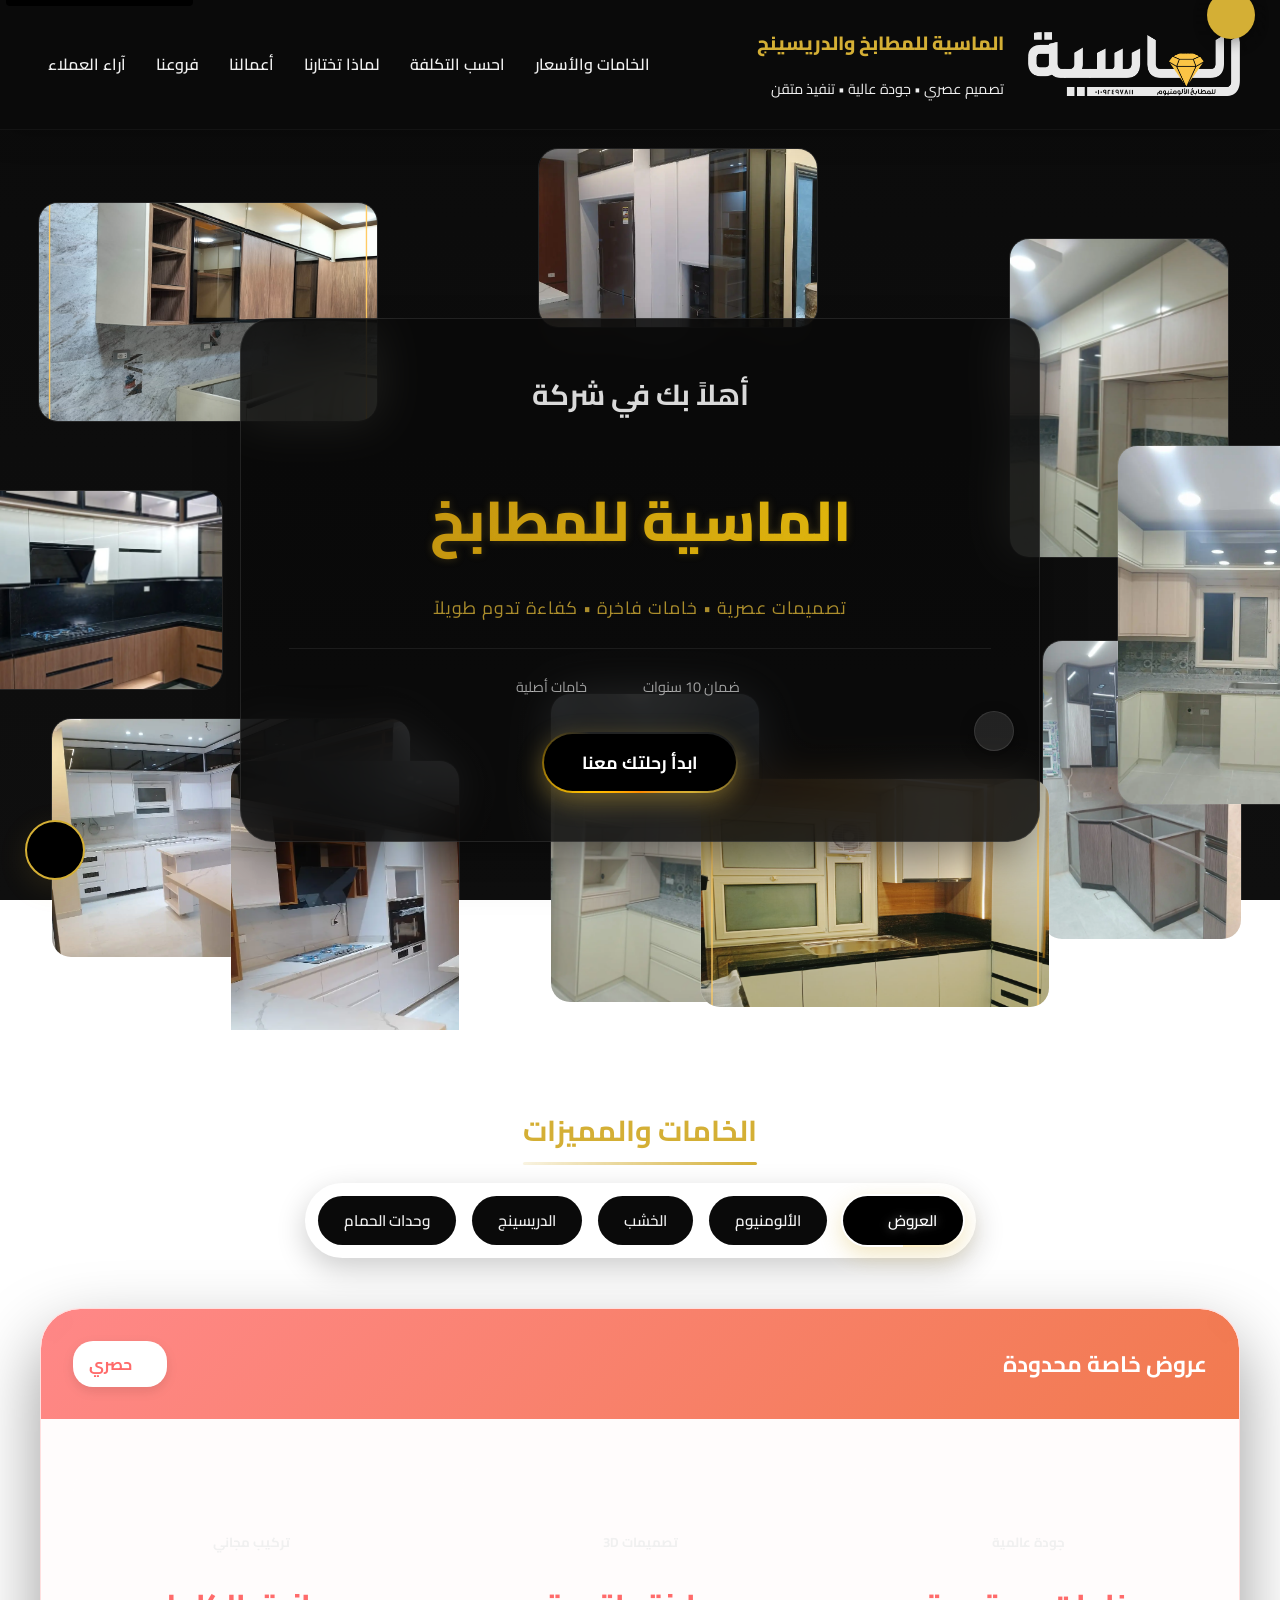
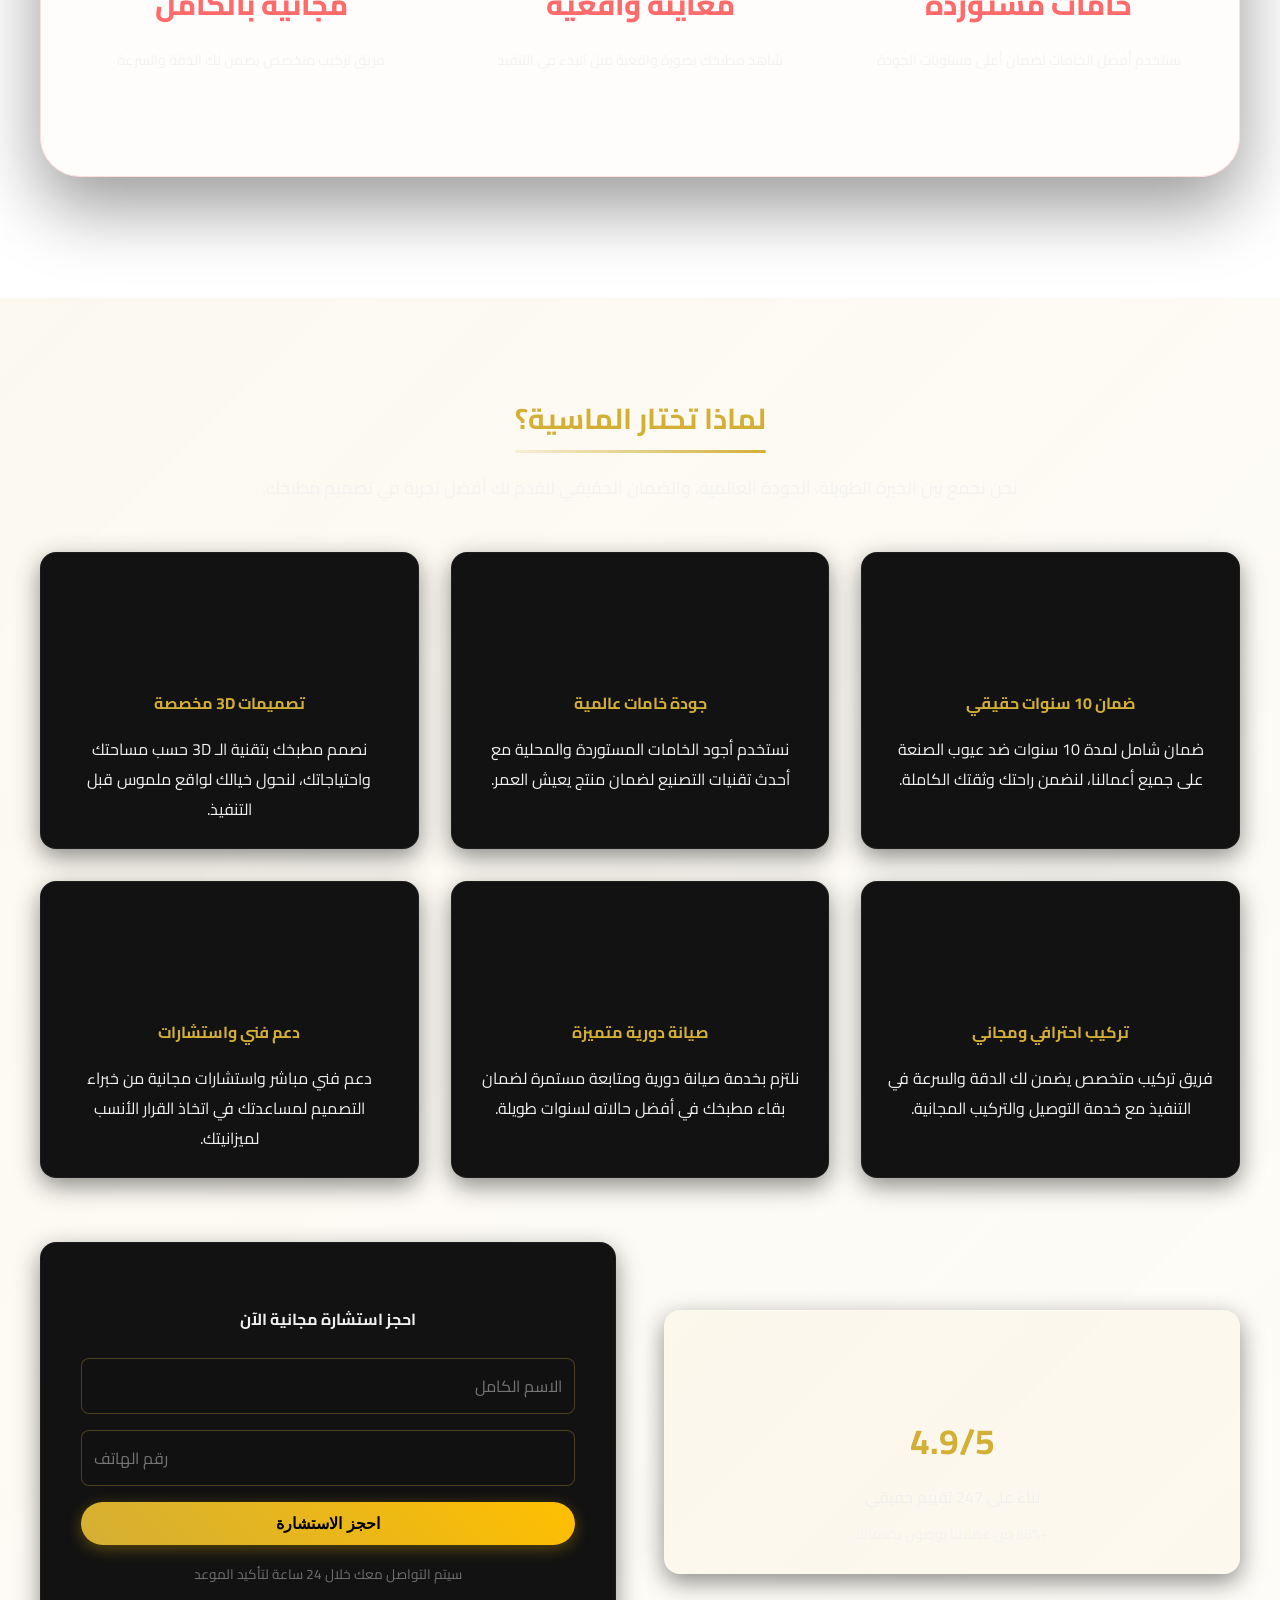
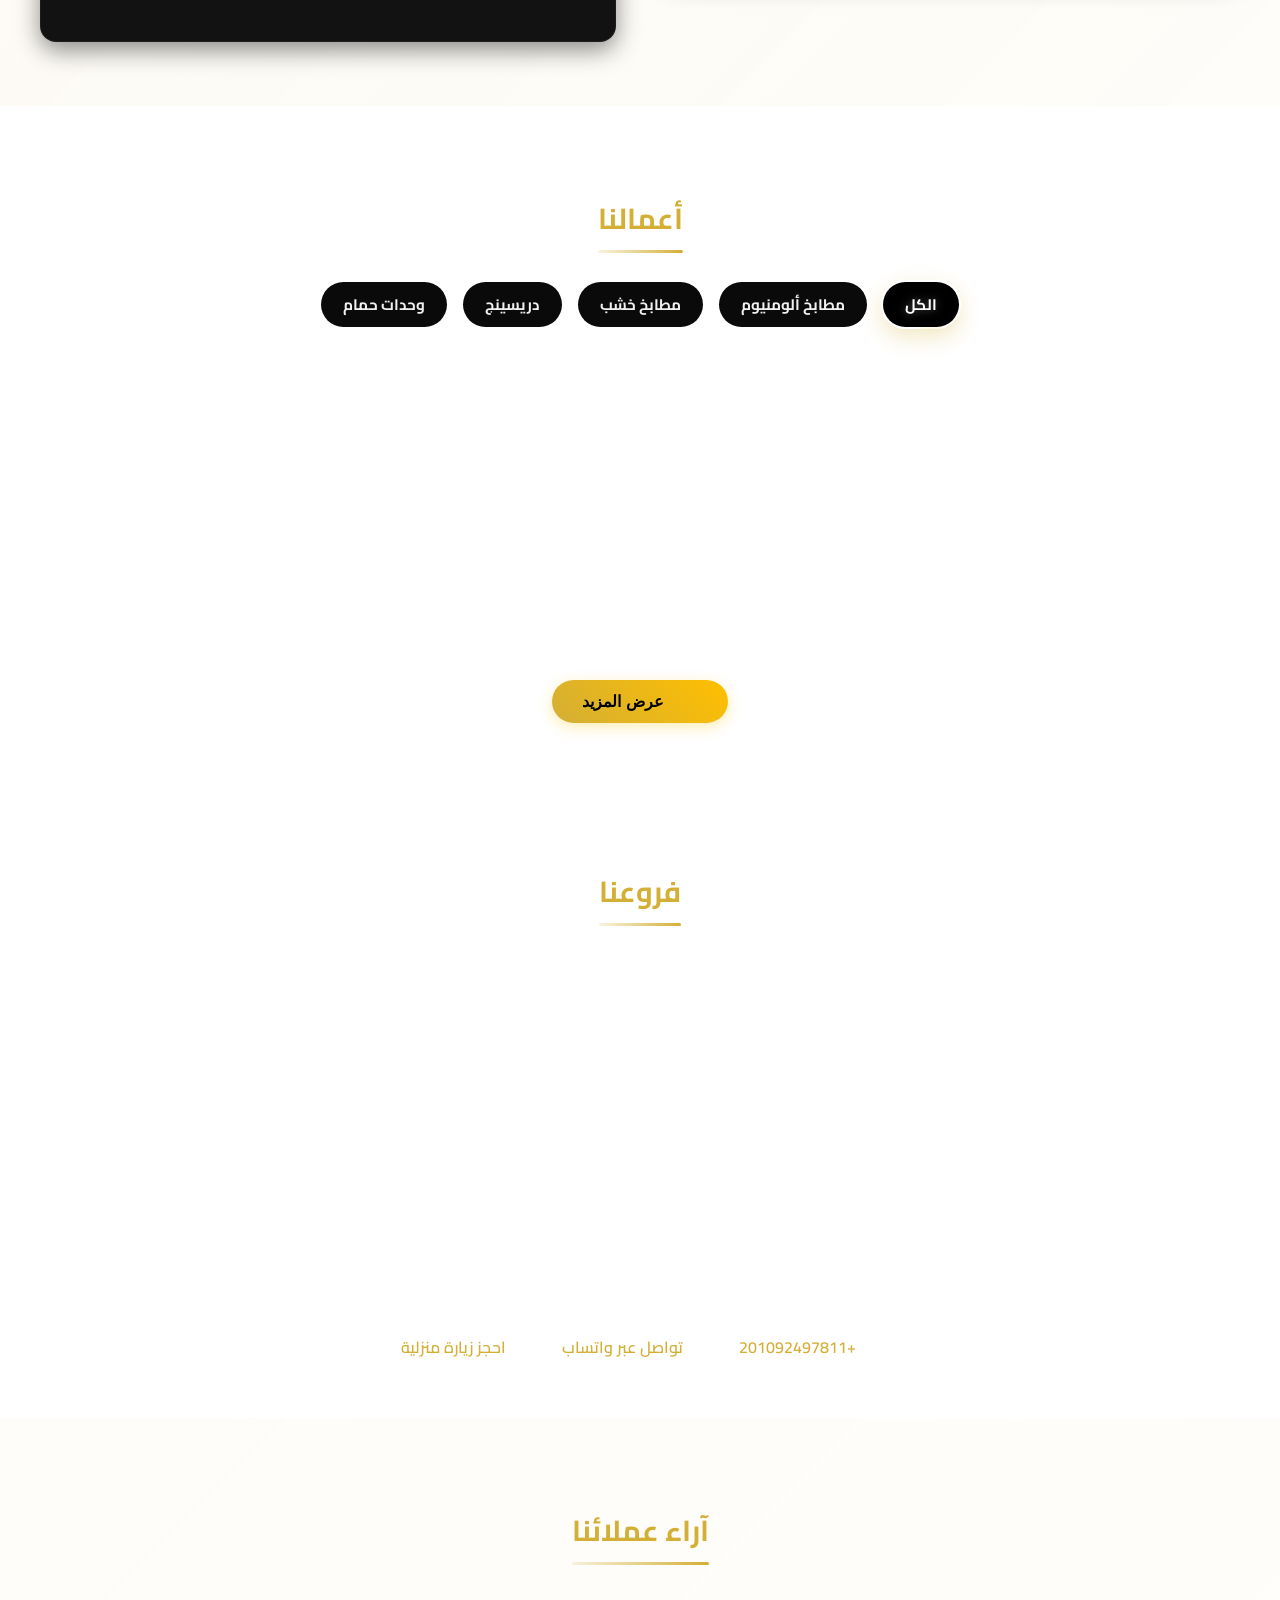
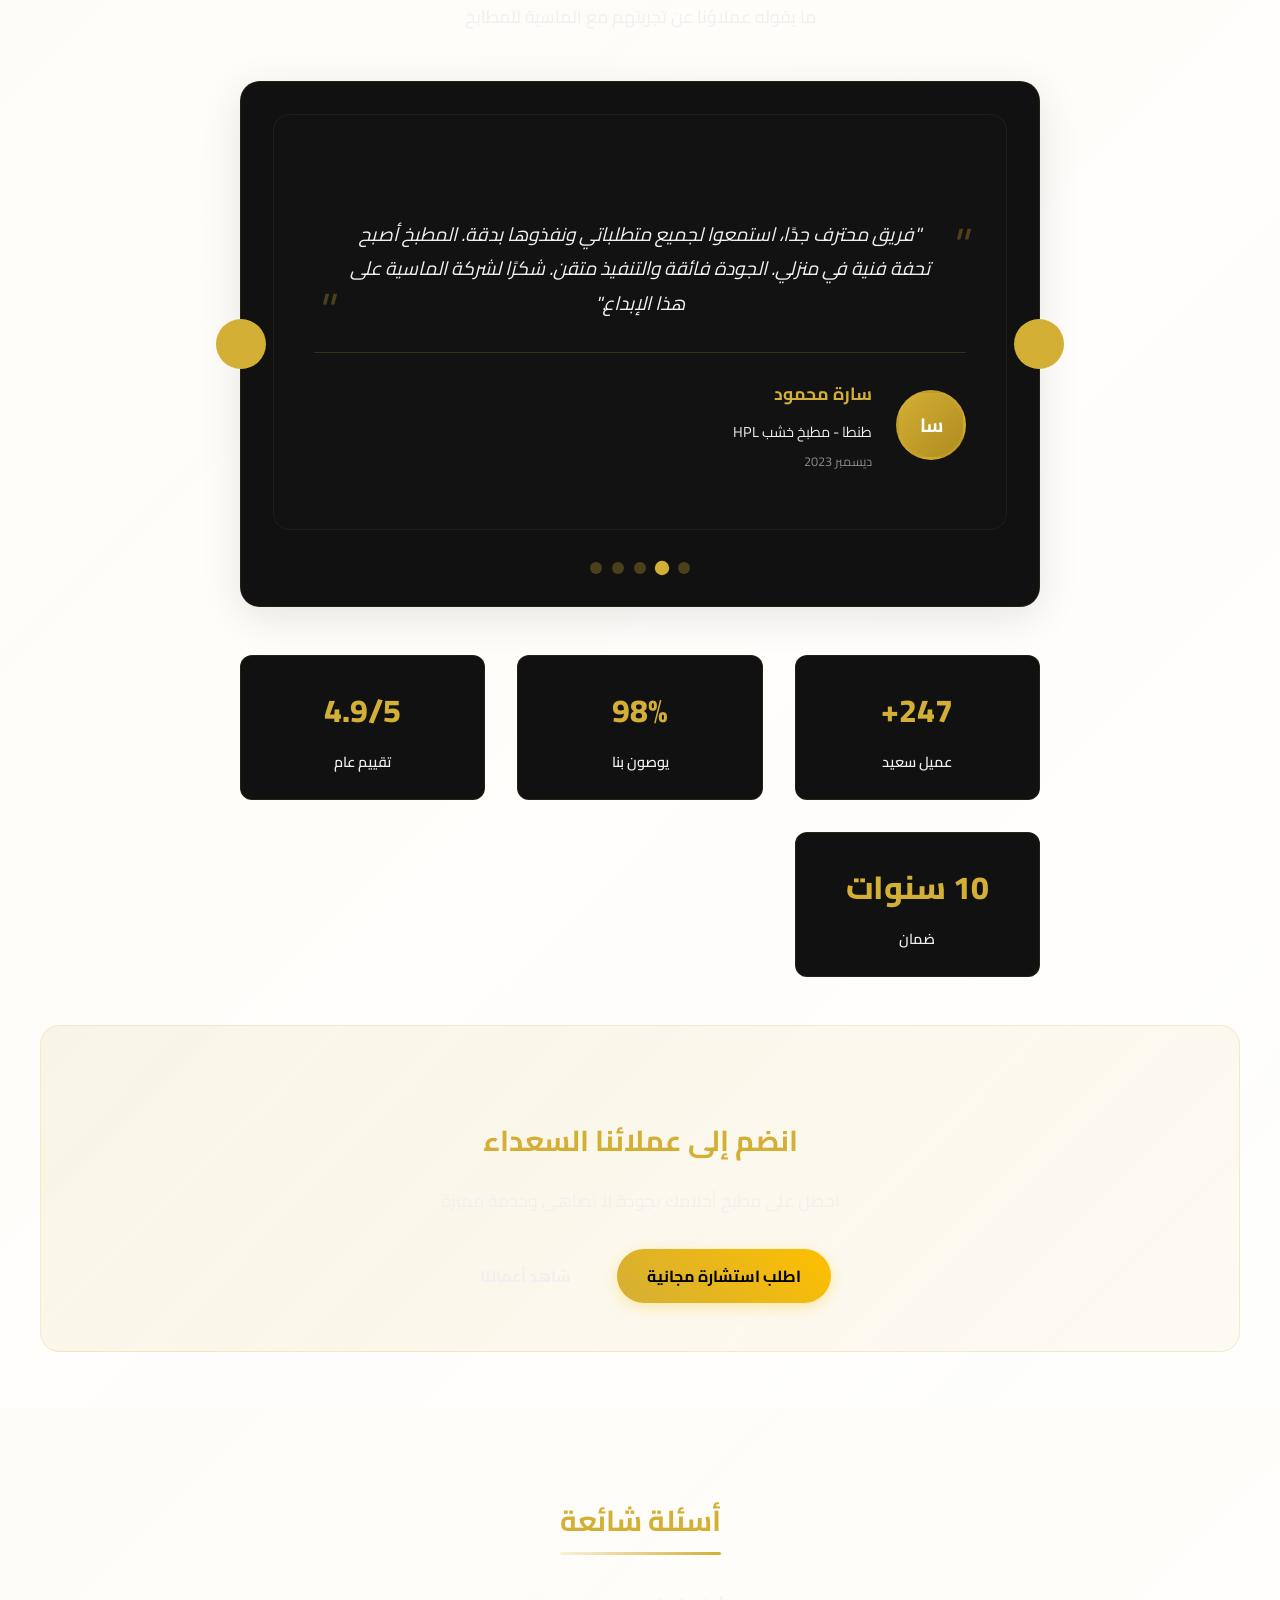
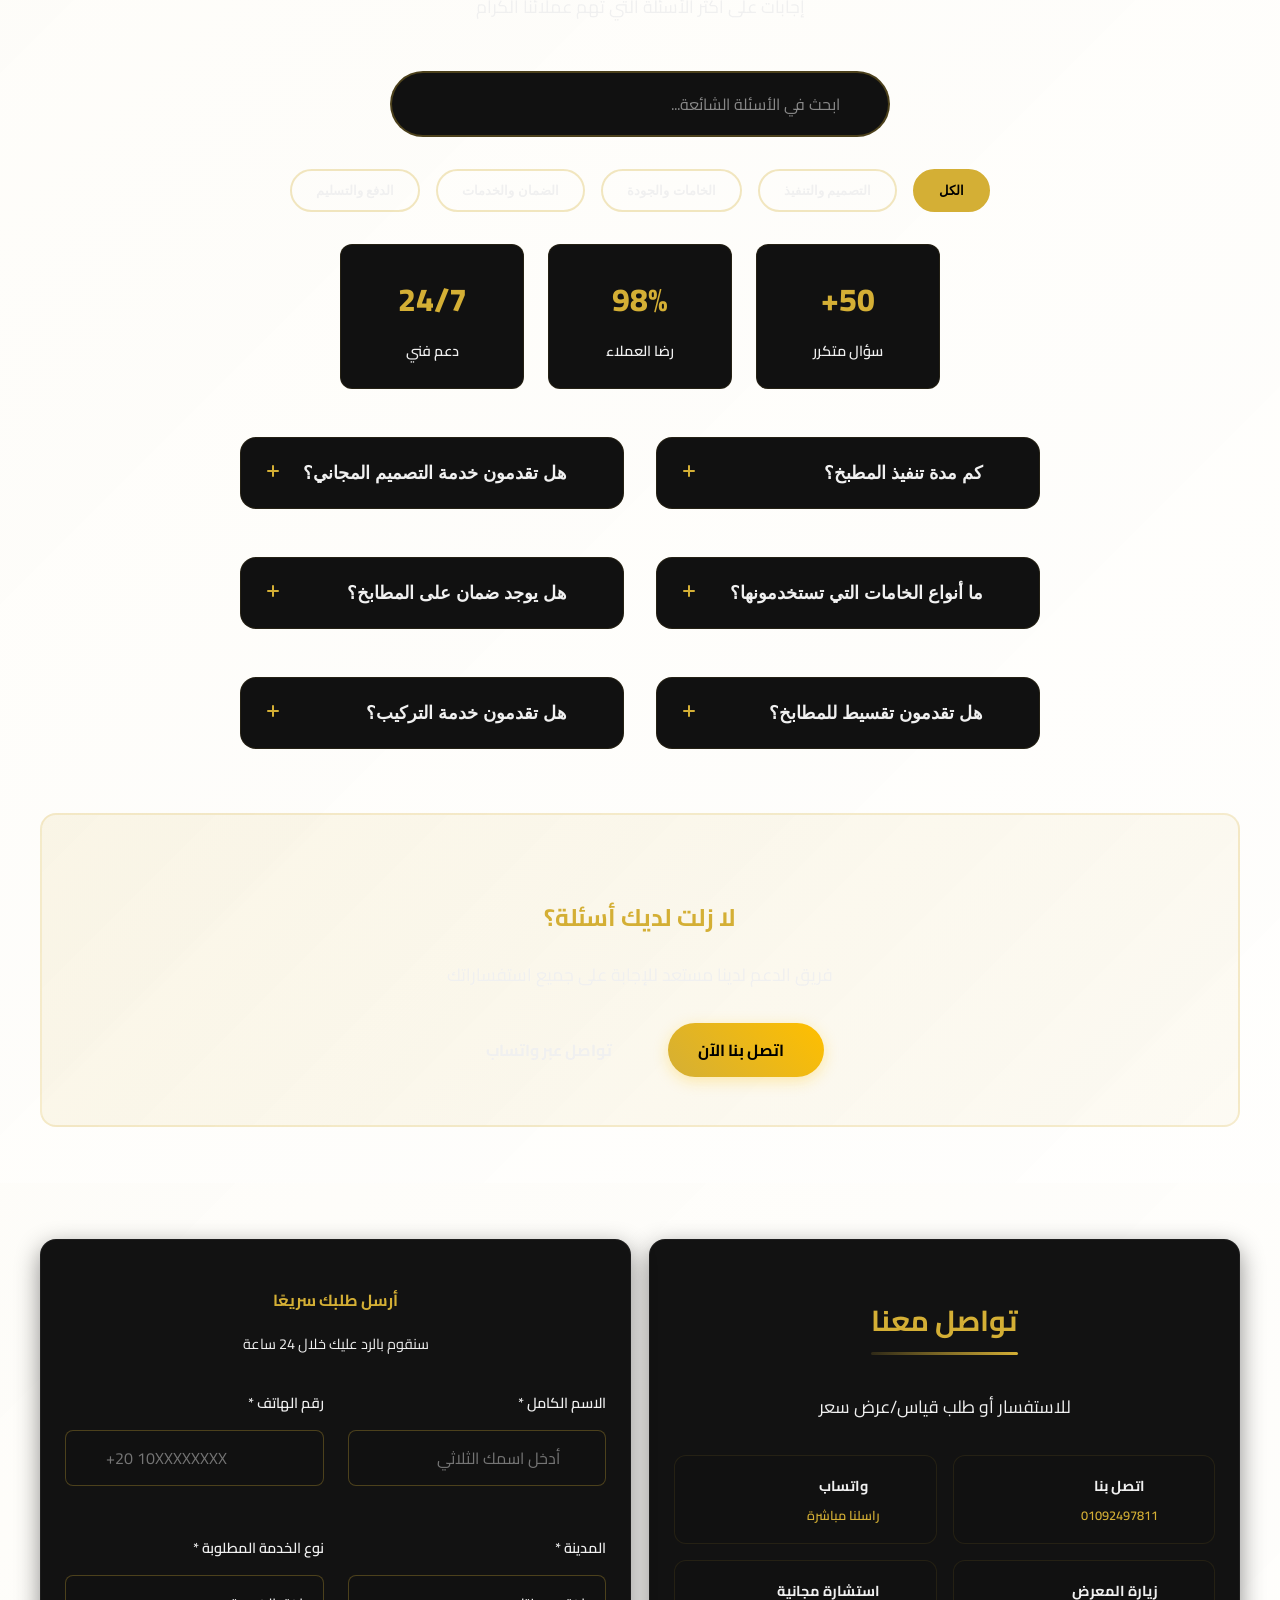
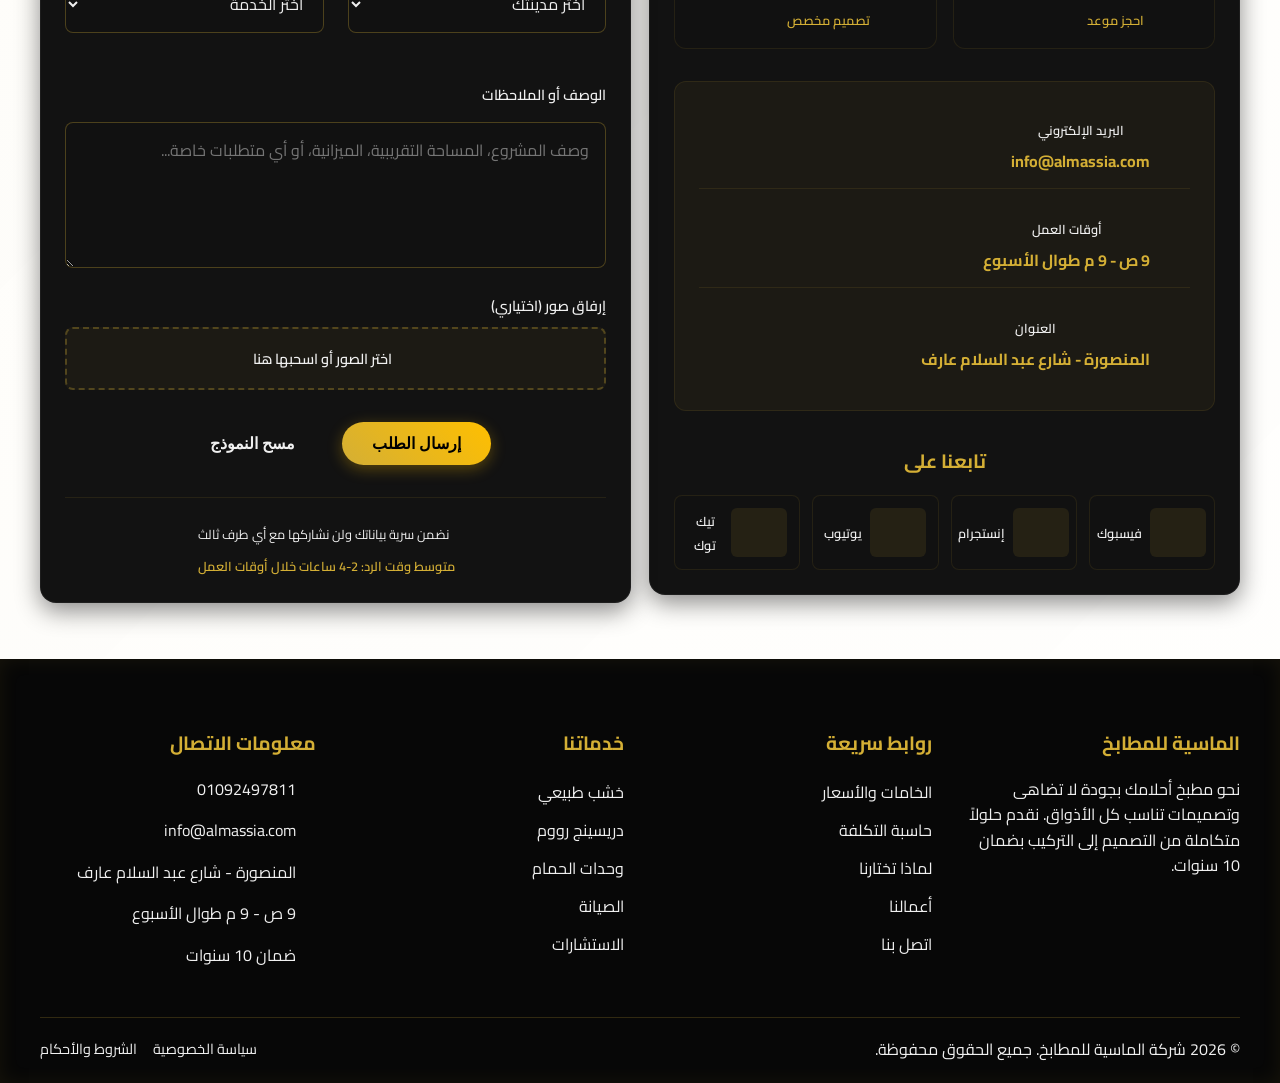
==== commit f3a322c7: "Update index.html" ====
--- a/index.html
+++ b/index.html
@@ -256,7 +256,7 @@
       <div class="scrolly-sticky">
         <!-- Parallax Background Elements -->
         <div class="parallax-bg" id="scrolly-bg">
-          <div class="p-item p-1" data-speed="0.2"><img src="images/kitchen1.webp" alt="Kitchen 1"></div>
+          <div class="p-item p-1" data-speed="0.2"><img src="images/Aluminum/massia1-1.png" alt="Kitchen 1"></div>
           <div class="p-item p-2" data-speed="0.5"><img src="images/Aluminum/1.webp" alt="Aluminum Kitchen 1"></div>
           <div class="p-item p-3" data-speed="0.3"><img src="images/Wood/1.webp" alt="Wood Kitchen 1"></div>
           <div class="p-item p-4" data-speed="0.8"><img src="images/Aluminum/2.webp" alt="Aluminum Kitchen 2"></div>
@@ -265,7 +265,7 @@
           <div class="p-item p-7" data-speed="0.7"><img src="images/Wood/11.webp" alt="Wood Kitchen 3"></div>
           <div class="p-item p-8" data-speed="0.5"><img src="images/Aluminum/111.webp" alt="Aluminum Kitchen 4"></div>
           <div class="p-item p-9" data-speed="0.9"><img src="images/Wood/111.webp" alt="Wood Kitchen 4"></div>
-          <div class="p-item p-10" data-speed="0.3"><img src="images/diy.webp" alt="Kitchen DIY"></div>
+          <div class="p-item p-10" data-speed="0.3"><img src="images/Wood/eslam1.png" alt="Kitchen DIY"></div>
 
         </div>
 
@@ -1919,4 +1919,4 @@
   </script>
 </body>
 
-</html>+</html>
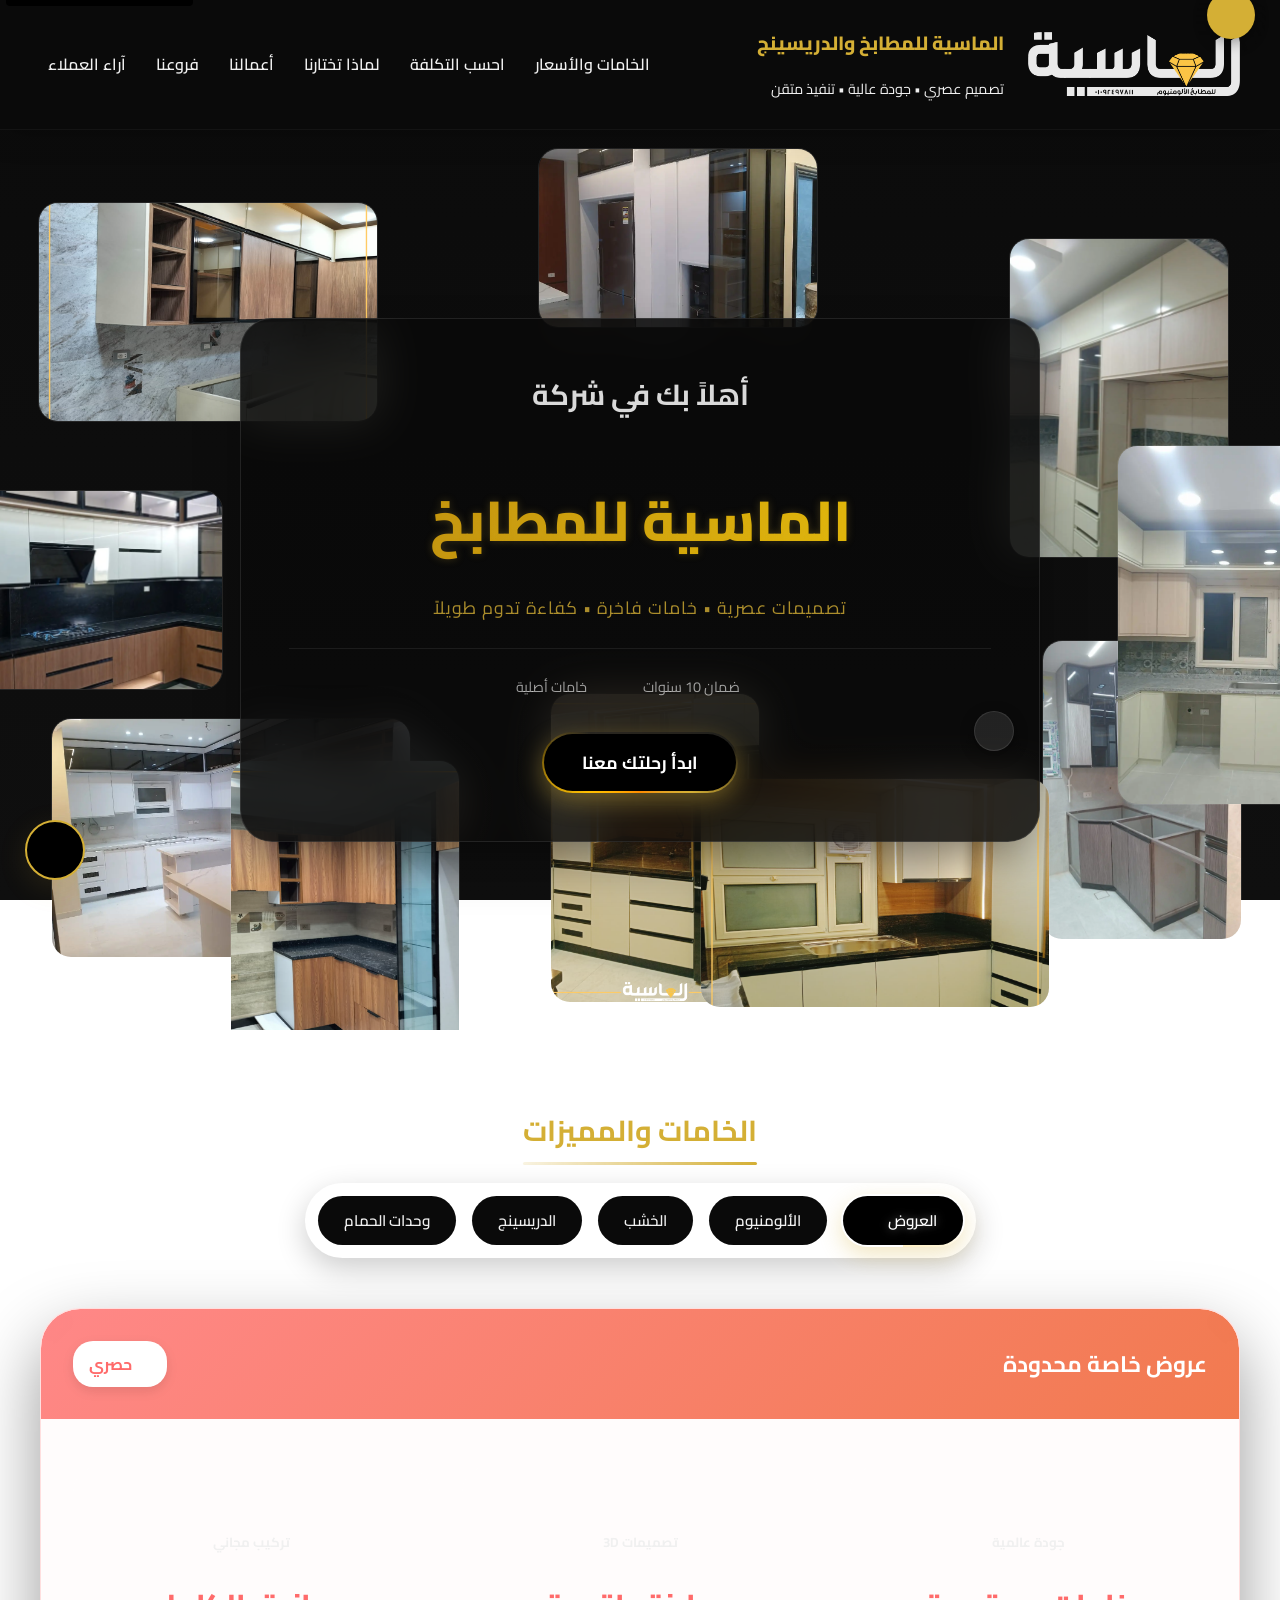
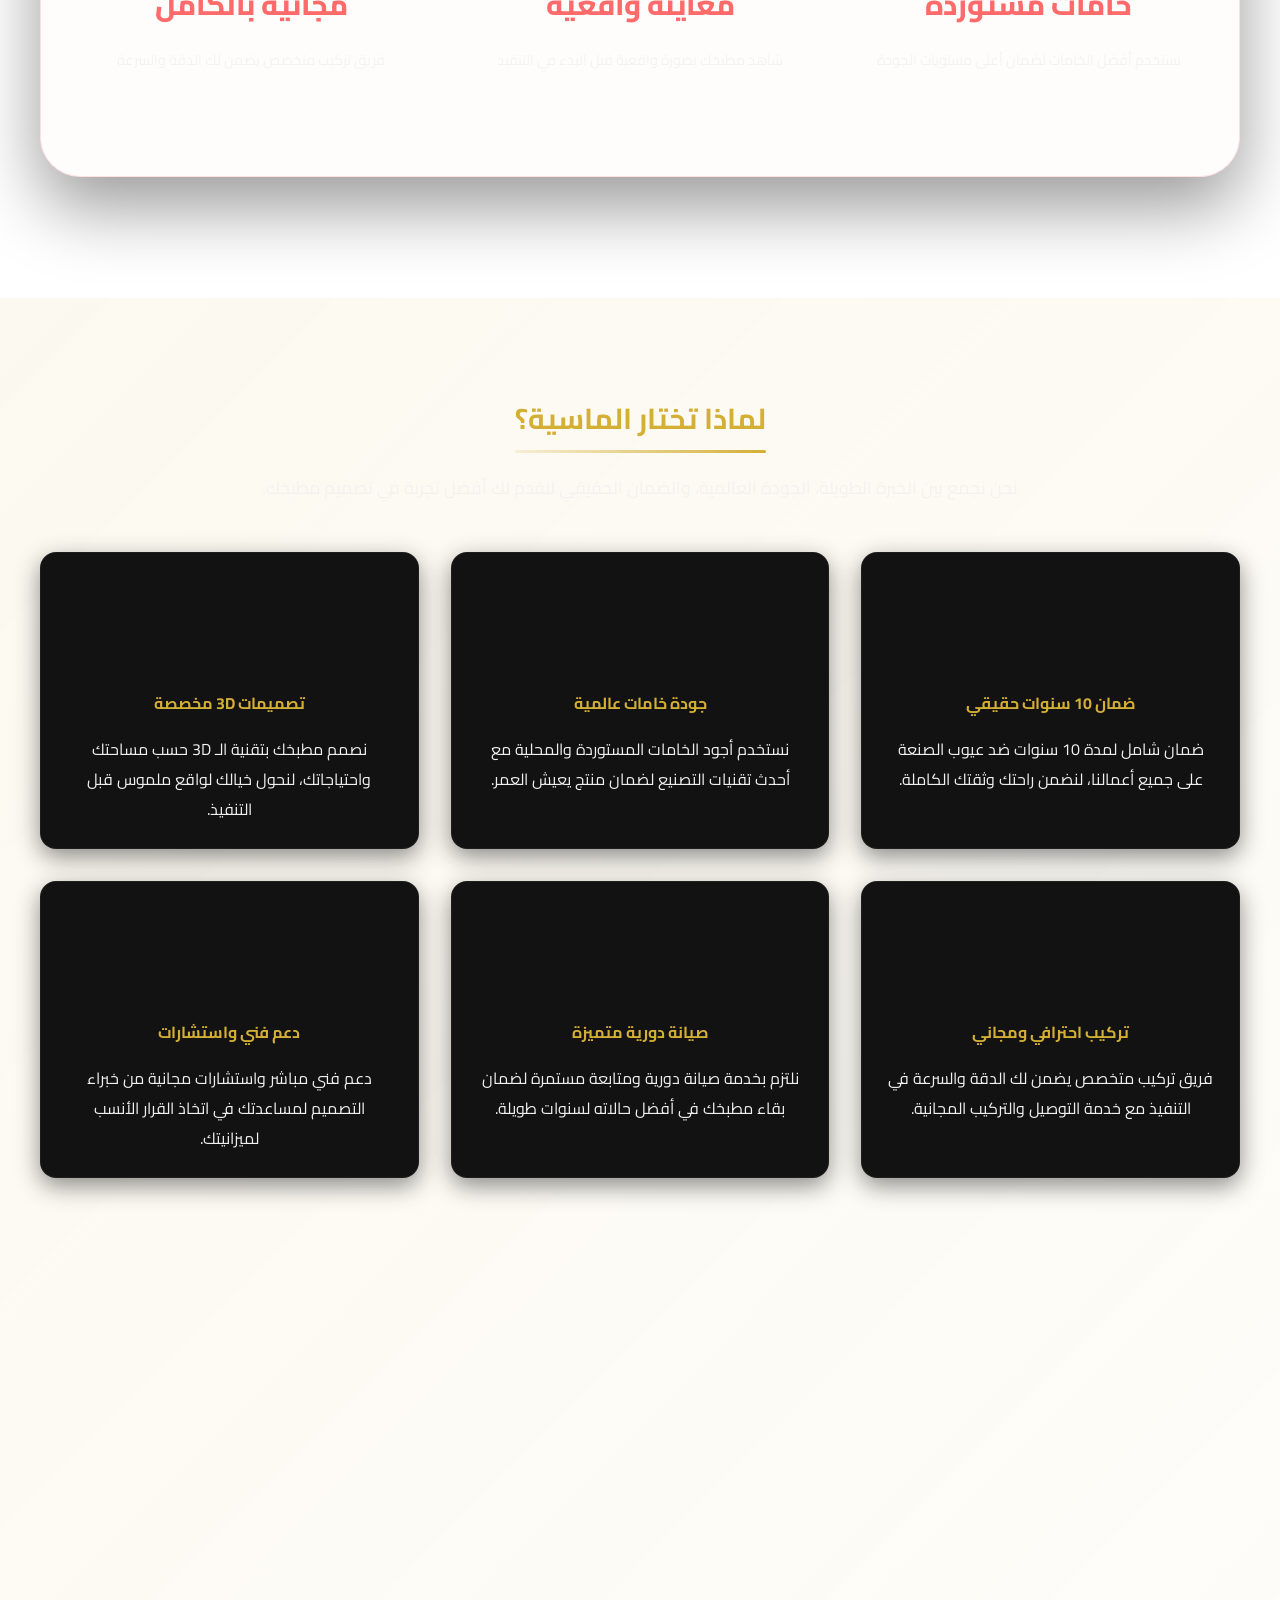
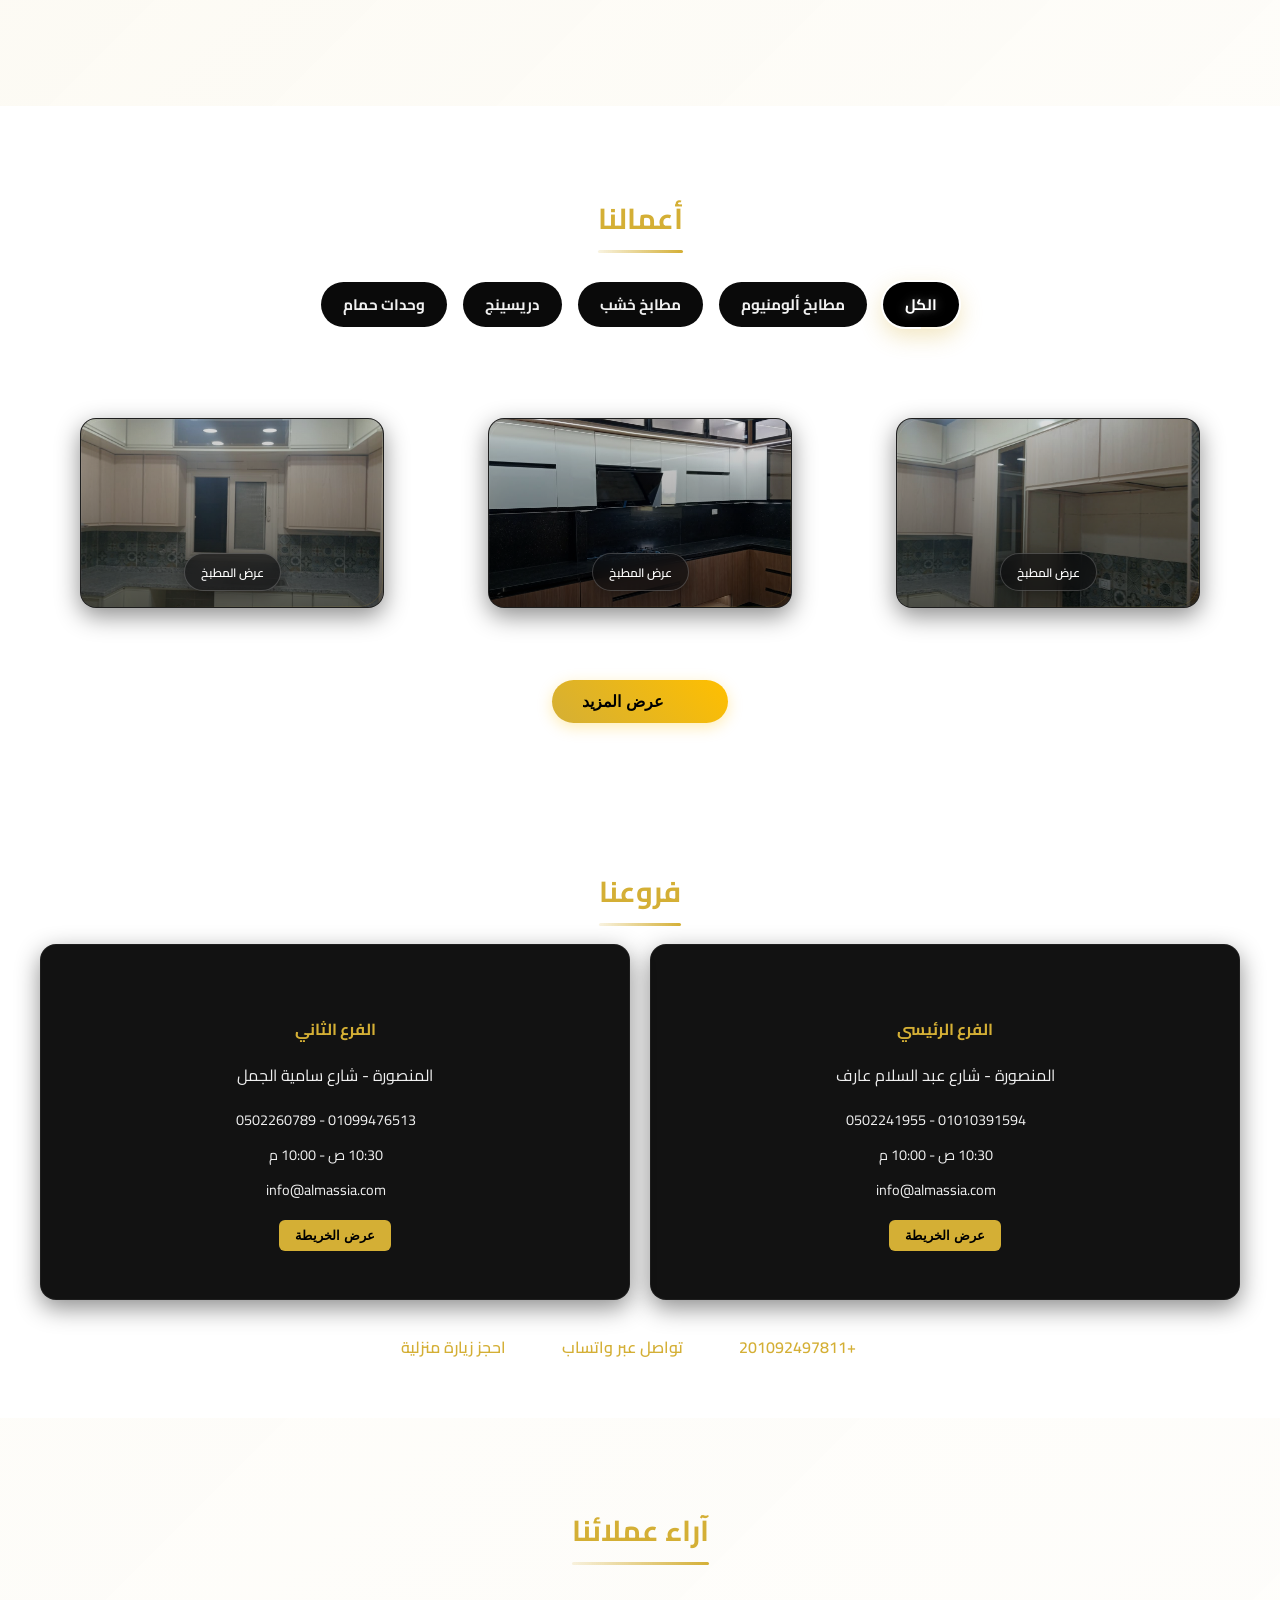
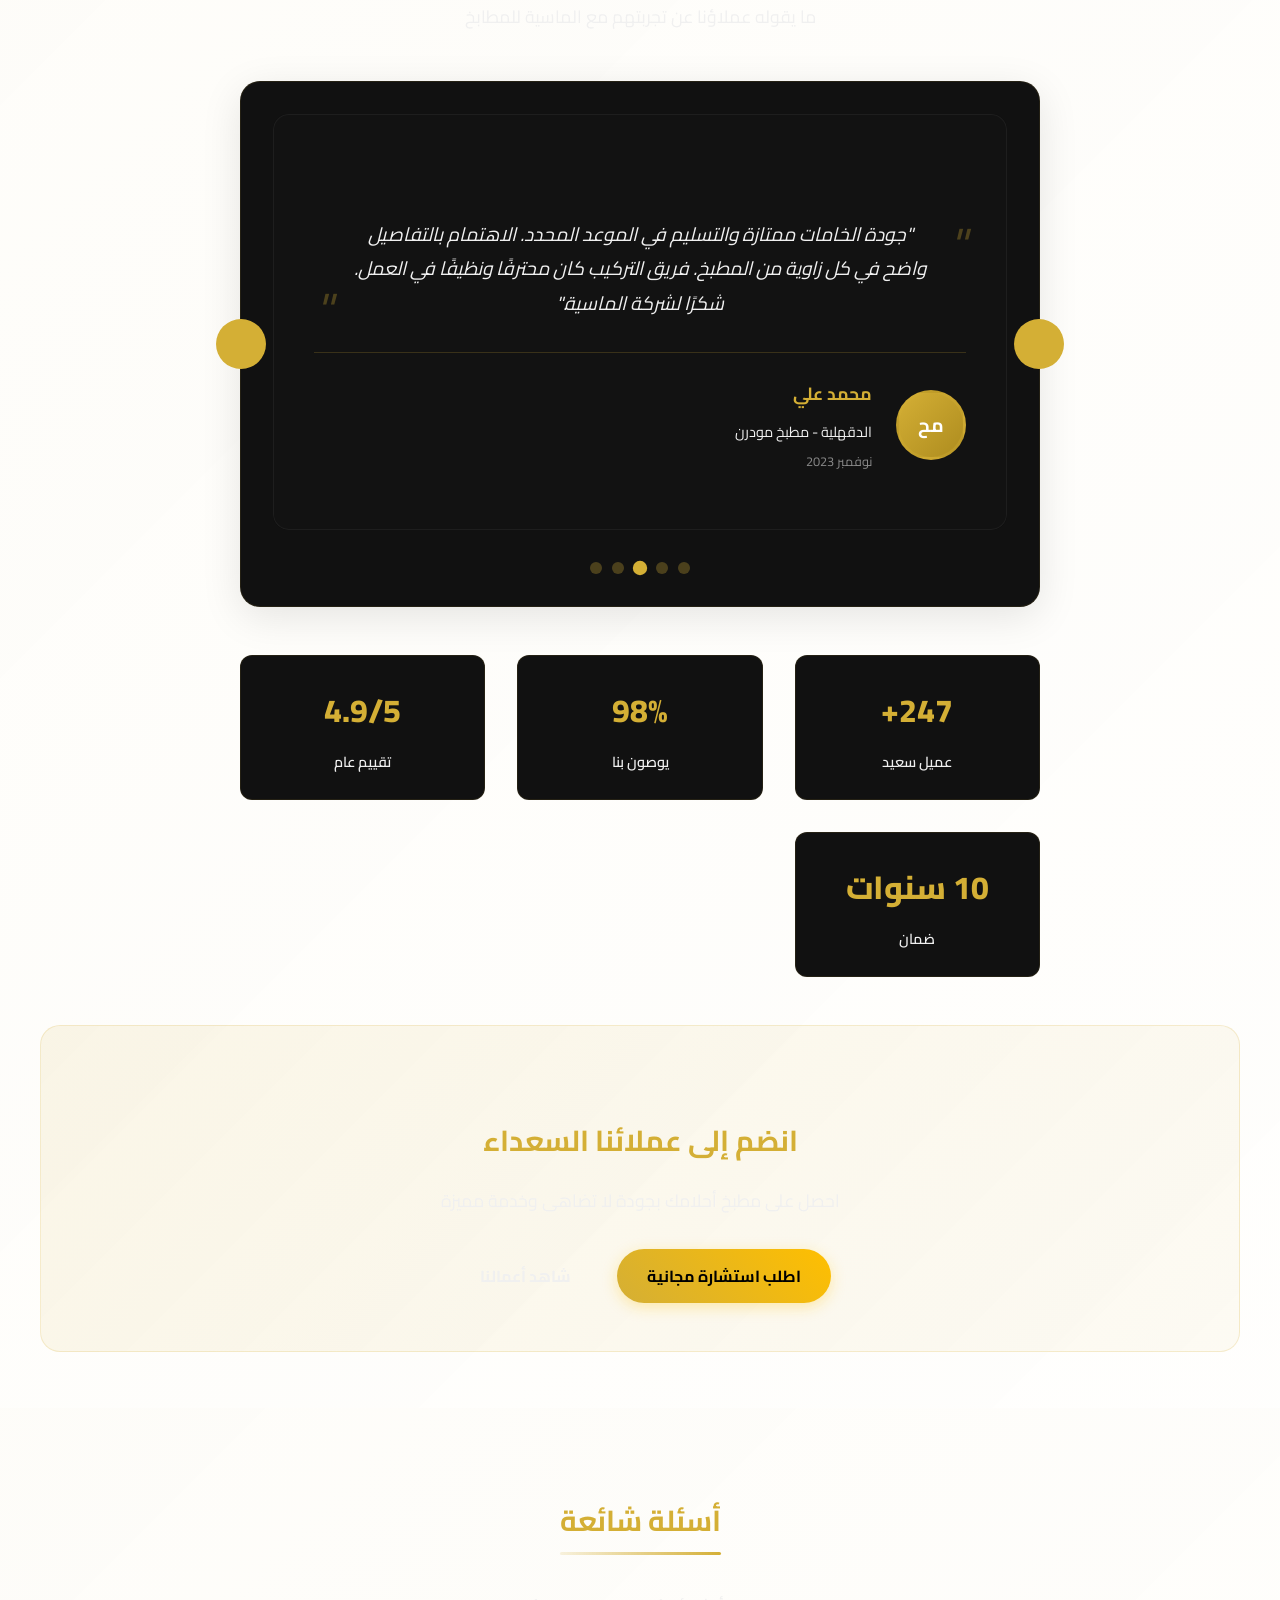
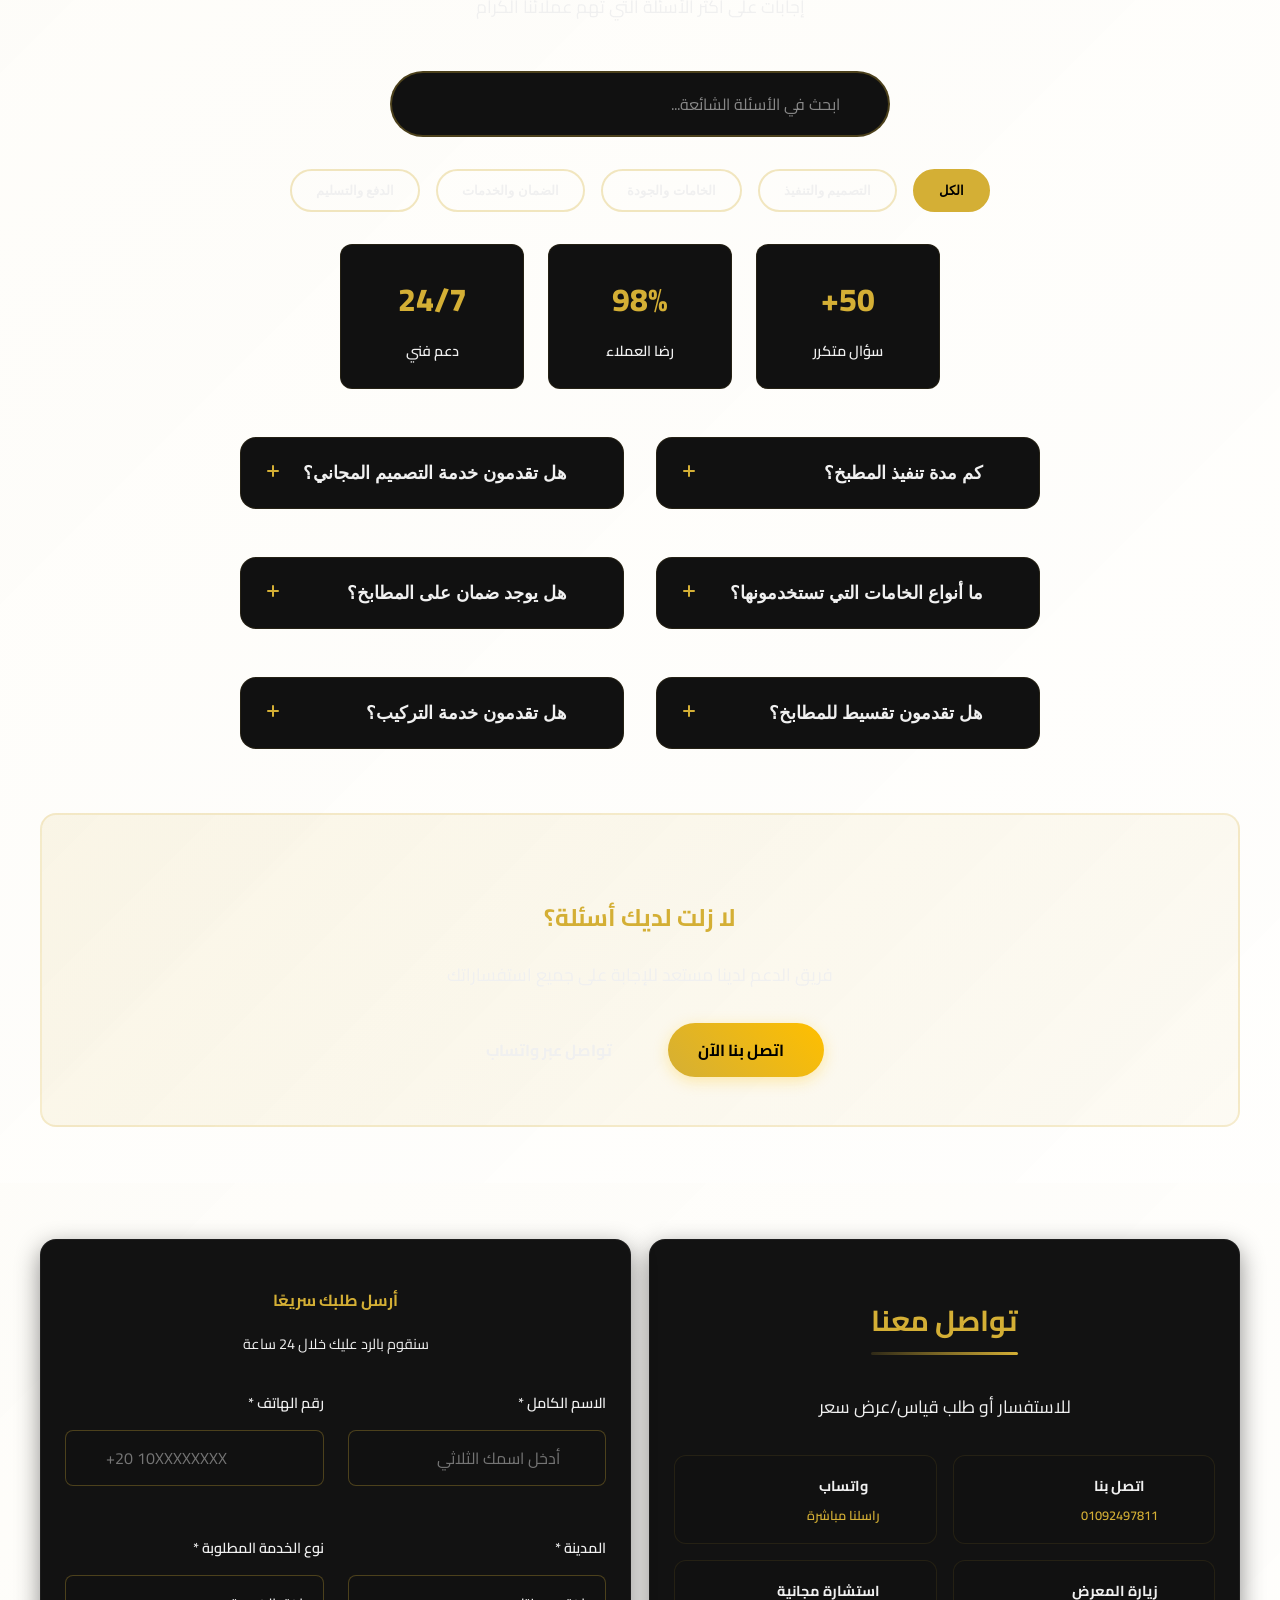
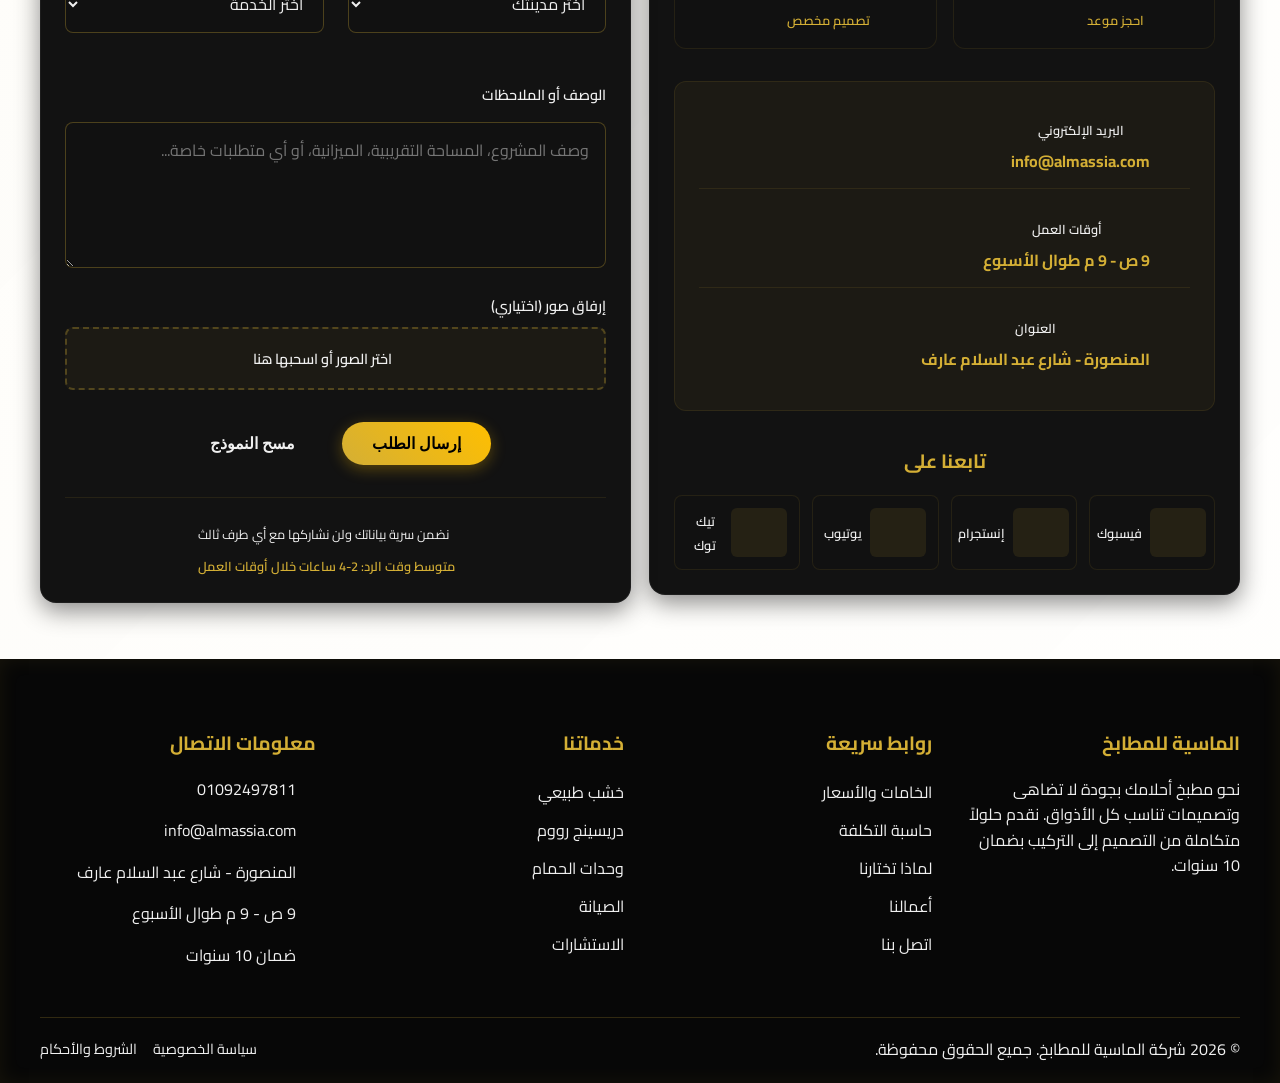
==== commit 537fb4ad: "Update index.html" ====
--- a/index.html
+++ b/index.html
@@ -263,8 +263,8 @@
           <div class="p-item p-5" data-speed="0.4"><img src="images/Wood/2.webp" alt="Wood Kitchen 2"></div>
           <div class="p-item p-6" data-speed="0.6"><img src="images/Aluminum/11.webp" alt="Aluminum Kitchen 3"></div>
           <div class="p-item p-7" data-speed="0.7"><img src="images/Wood/11.webp" alt="Wood Kitchen 3"></div>
-          <div class="p-item p-8" data-speed="0.5"><img src="images/Aluminum/111.webp" alt="Aluminum Kitchen 4"></div>
-          <div class="p-item p-9" data-speed="0.9"><img src="images/Wood/111.webp" alt="Wood Kitchen 4"></div>
+          <div class="p-item p-8" data-speed="0.5"><img src="images/Wood/eslam3.png" alt="Aluminum Kitchen 4"></div>
+          <div class="p-item p-9" data-speed="0.9"><img src="images/Wood/massia3.png" alt="Wood Kitchen 4"></div>
           <div class="p-item p-10" data-speed="0.3"><img src="images/Wood/eslam1.png" alt="Kitchen DIY"></div>
 
         </div>
